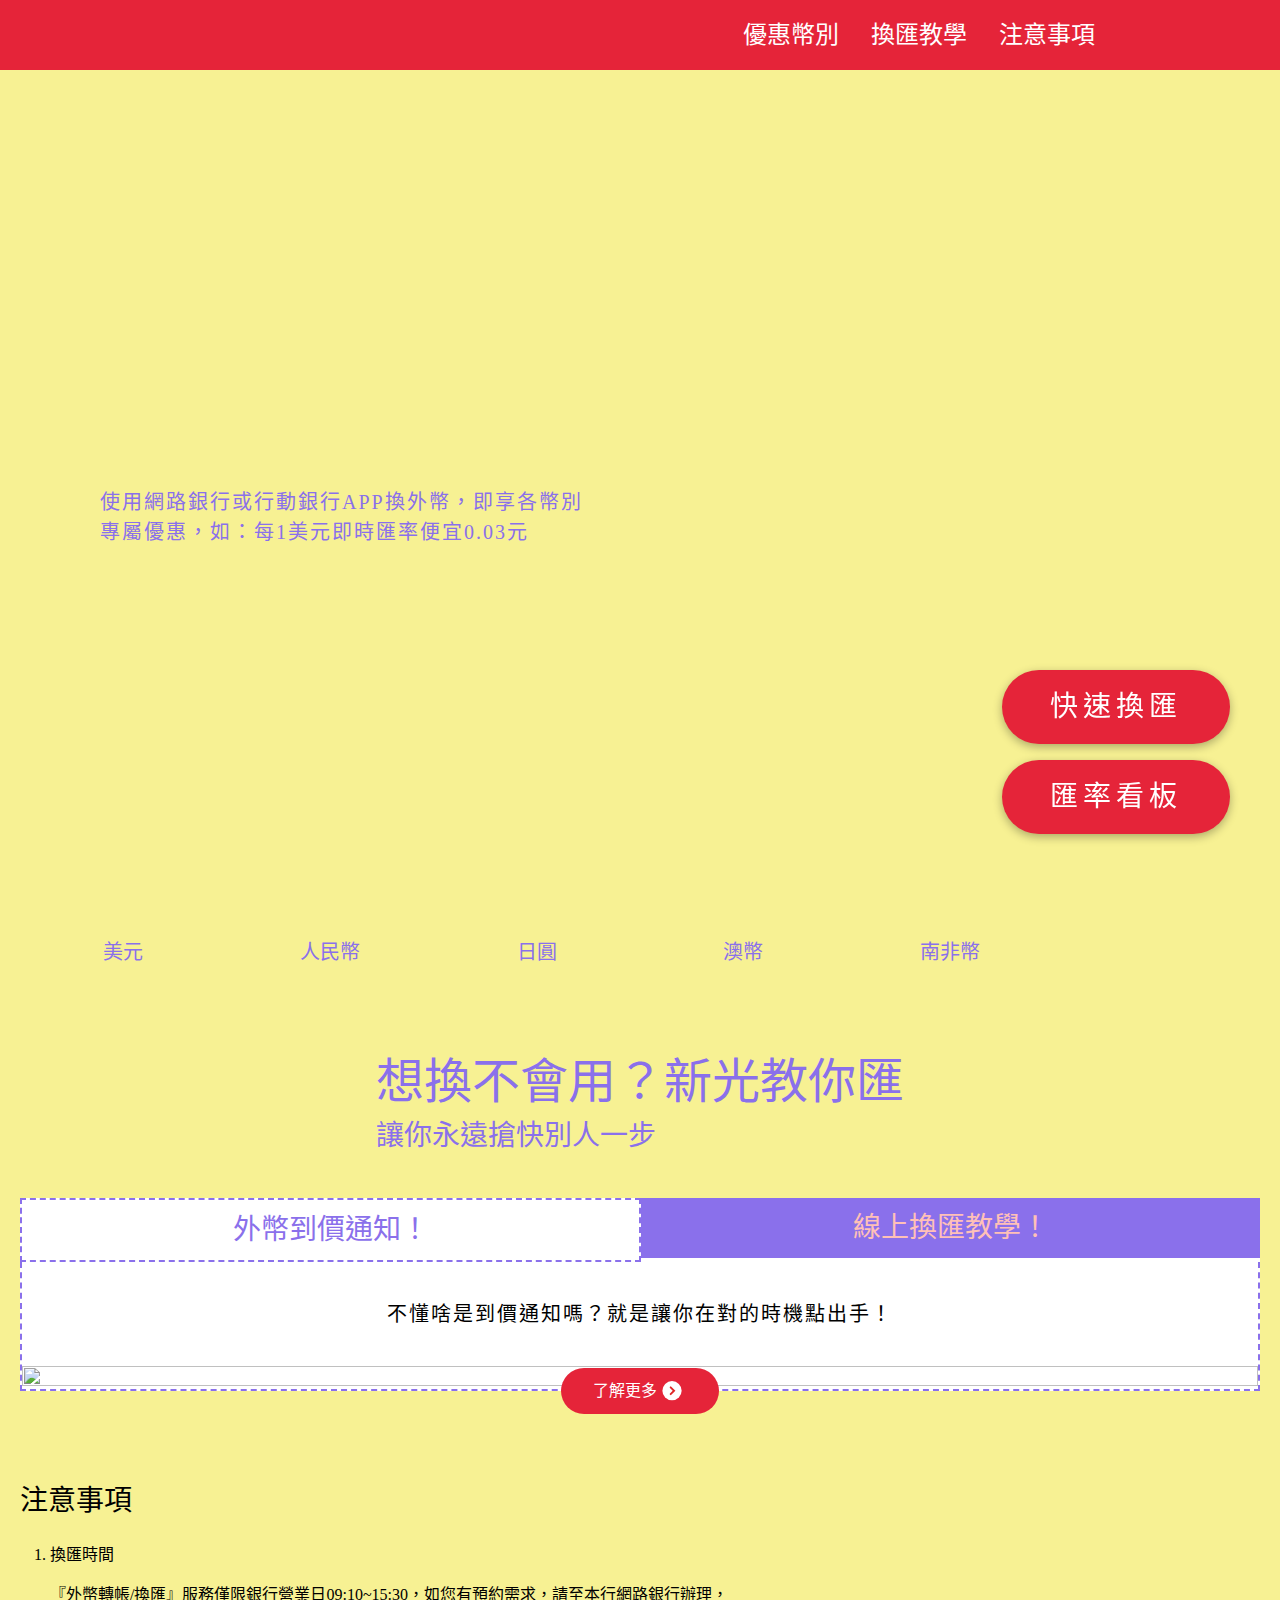
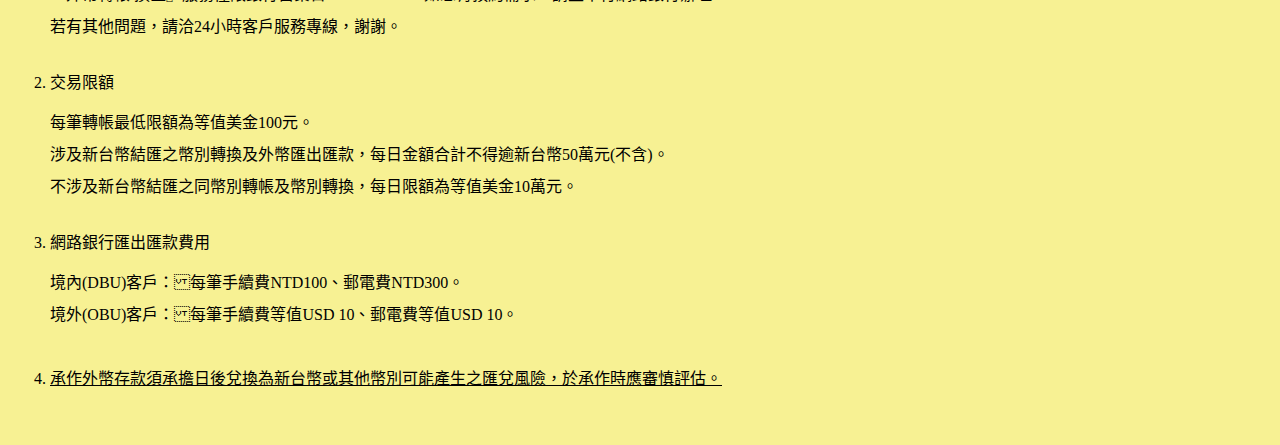
==== page1/index.html @ b68f5ef7 "首頁部署" ====
<!doctype html>
<html data-n-head-ssr lang="zh-TW" data-n-head="%7B%22lang%22:%7B%22ssr%22:%22zh-TW%22%7D%7D">
  <head>
    <title>新光銀行數位換匯教學</title><meta data-n-head="ssr" charset="utf-8"><meta data-n-head="ssr" name="viewport" content="width=device-width,initial-scale=1,maximum-scale=1"><meta data-n-head="ssr" http-equiv="X-UA-Compatible" content="ie=edge"><meta data-n-head="ssr" name="theme-color" content="#ffffff"><meta data-n-head="ssr" data-hid="description" name="description" content="「與其上班耍費，新光帶你搶換匯！」"><meta data-n-head="ssr" data-hid="og:description" property="og:description" content="「與其上班耍費，新光帶你搶換匯！」"><meta data-n-head="ssr" data-hid="og:url" property="og:url" content="SKbank_KV_og.jpg"><meta data-n-head="ssr" data-hid="og:image" property="og:image" content="「與其上班耍費，新光帶你搶換匯！」"><meta data-n-head="ssr" data-hid="og:type" property="og:type" content="website"><meta data-n-head="ssr" property="og:title" content="「與其上班耍費，新光帶你搶換匯！」"><meta data-n-head="ssr" property="og:description" content="「與其上班耍費，新光帶你搶換匯！」"><meta data-n-head="ssr" property="og:site_name" content="「與其上班耍費，新光帶你搶換匯！」"><meta data-n-head="ssr" property="og:locale" content="zh-TW"><meta data-n-head="ssr" property="twitter:card" content=""><meta data-n-head="ssr" property="twitter:site" content=""><meta data-n-head="ssr" property="twitter:site:id" content=""><meta data-n-head="ssr" property="twitter:creator" content=""><meta data-n-head="ssr" property="twitter:creator:id" content=""><meta data-n-head="ssr" property="twitter:description" content="「與其上班耍費，新光帶你搶換匯！」"><meta data-n-head="ssr" property="twitter:title" content="「與其上班耍費，新光帶你搶換匯！」"><meta data-n-head="ssr" property="twitter:image" content="SKbank_KV_og.jpg"><meta data-n-head="ssr" property="twitter:image:alt" content="「與其上班耍費，新光帶你搶換匯！」"><meta data-n-head="ssr" property="twitter:creator:id" content=""><base href="/SKBank/"><script data-n-head="ssr" src="https://code.jquery.com/jquery-3.5.1.min.js"></script><script data-n-head="ssr" src="https://cdnjs.cloudflare.com/ajax/libs/gsap/2.0.2/TweenMax.min.js"></script><script data-n-head="ssr" src="https://cdnjs.cloudflare.com/ajax/libs/gsap/2.0.2/plugins/ScrollToPlugin.min.js"></script><link rel="preload" href="/SKBank/_nuxt/runtime.aaea0b1.js" as="script"><link rel="preload" href="/SKBank/_nuxt/vendors/commons.b1072c4.js" as="script"><link rel="preload" href="/SKBank/_nuxt/app.3421d8c.js" as="script"><link rel="preload" href="/SKBank/_nuxt/pages/page1/index.0c6995a.js" as="script"><link rel="preload" href="/SKBank/_nuxt/commons/2d762d57.20e70ad.js" as="script"><style data-vue-ssr-id="12ba2d00:0 12ba2d00:1 12ba2d00:2 7e56e4e3:0 06555576:0 8f97f946:0 9c149e68:0 f23125f0:0 e01c1cde:0 17c1e826:0 3d3ecbc5:0 e572511e:0">@import url(https://fonts.googleapis.com/css?family=Noto+Sans+TC:400,500&display=fallback);
@import url(https://fonts.googleapis.com/css2?family=Dokdo&display=swap);
@-webkit-keyframes swiper-preloader-spin{to{transform:rotate(1turn)}}@font-face{font-family:"Roboto",sans-serif;font-style:normal;font-weight:900;font-display:fallback;src:url(/SKBank/_nuxt/fonts/Roboto-Regular.11eabca.ttf) format("truetype")}@font-face{font-family:"Dokdo",cursive;font-style:normal;font-weight:400;font-display:fallback;src:url(/SKBank/_nuxt/fonts/Dokdo-Regular.ddc1c41.ttf) format("truetype")}@font-face{font-family:myfont;font-style:normal;font-weight:400;src:url(/SKBank/_nuxt/fonts/GenYoGothicTW-M-01.1fd82c0.ttf) format("truetype")}a,abbr,acronym,address,applet,article,aside,audio,b,big,blockquote,body,canvas,caption,center,cite,code,dd,del,details,dfn,div,dl,dt,em,embed,fieldset,figcaption,figure,footer,form,h1,h2,h3,h4,h5,h6,header,hgroup,html,i,iframe,img,ins,kbd,label,legend,li,mark,menu,nav,object,ol,output,p,pre,q,ruby,s,samp,section,small,span,strike,strong,sub,summary,sup,table,tbody,td,tfoot,th,thead,time,tr,tt,u,ul,var,video{margin:0;padding:0;border:0;font-size:100%;font:inherit;vertical-align:baseline;color:#000}article,aside,details,figcaption,figure,footer,header,hgroup,menu,nav,section{display:block}body{line-height:1}*{outline:none;text-decoration:none;box-sizing:border-box;color:#fff;background:transparent;border:none}*,ol,ul{list-style:none}blockquote,q{quotes:none}blockquote:after,blockquote:before,q:after,q:before{content:"";content:none}table{border-collapse:collapse;border-spacing:0}strong{font-weight:500}button{padding:0;margin:0;line-height:1;border:none;background-color:transparent;font:inherit;cursor:pointer}button,input,select,textarea{font-family:"Noto Sans TC","微軟正黑體","Microsoft JhengHei",sans-serif,Arial}body{background-color:#f7f193;position:relative;overflow-x:hidden}body:after{content:"";width:245px;height:580px;display:block;position:absolute;top:900px;left:-100px;background-image:url(/SKBank/_nuxt/img/SKbank_image-09.e2d9d26.png);background-position:100% 100%;background-size:contain;background-repeat:no-repeat;z-index:0}@media screen and (min-width:1440px){body:after{width:445px;height:1080px;top:800px;left:-200px}}#header{width:100%;position:fixed;left:0;top:0;display:block;z-index:1000;text-align:center;color:#f2f2f2;z-index:9999}#footer{bottom:0}.container{position:relative}.float-block{position:fixed;bottom:85px;right:10px;z-index:500}@media screen and (min-width:481px){.float-block{right:15px}}@media screen and (min-width:960px){.float-block{right:40px}}.float-block__top-btn{width:50px;height:50px;display:block;background-color:#ffc0b7;border-radius:100%;font-family:"Roboto",sans-serif;text-align:center;line-height:50px;opacity:.5;transition:opacity .3s}@media screen and (min-width:960px){.float-block__top-btn{width:60px;height:60px;line-height:60px}}@media screen and (min-width:1025px){.float-block__top-btn:hover{opacity:1}}@font-face{font-family:"swiper-icons";src:url("data:application/font-woff;charset=utf-8;base64, [base64]//wADZ2x5ZgAAAywAAADMAAAD2MHtryVoZWFkAAABbAAAADAAAAA2E2+eoWhoZWEAAAGcAAAAHwAAACQC9gDzaG10eAAAAigAAAAZAAAArgJkABFsb2NhAAAC0AAAAFoAAABaFQAUGG1heHAAAAG8AAAAHwAAACAAcABAbmFtZQAAA/gAAAE5AAACXvFdBwlwb3N0AAAFNAAAAGIAAACE5s74hXjaY2BkYGAAYpf5Hu/j+W2+MnAzMYDAzaX6QjD6/4//Bxj5GA8AuRwMYGkAPywL13jaY2BkYGA88P8Agx4j+/8fQDYfA1AEBWgDAIB2BOoAeNpjYGRgYNBh4GdgYgABEMnIABJzYNADCQAACWgAsQB42mNgYfzCOIGBlYGB0YcxjYGBwR1Kf2WQZGhhYGBiYGVmgAFGBiQQkOaawtDAoMBQxXjg/wEGPcYDDA4wNUA2CCgwsAAAO4EL6gAAeNpj2M0gyAACqxgGNWBkZ2D4/wMA+xkDdgAAAHjaY2BgYGaAYBkGRgYQiAHyGMF8FgYHIM3DwMHABGQrMOgyWDLEM1T9/w8UBfEMgLzE////P/5//f/V/xv+r4eaAAeMbAxwIUYmIMHEgKYAYjUcsDAwsLKxc3BycfPw8jEQA/[base64]/uznmfPFBNODM2K7MTQ45YEAZqGP81AmGGcF3iPqOop0r1SPTaTbVkfUe4HXj97wYE+yNwWYxwWu4v1ugWHgo3S1XdZEVqWM7ET0cfnLGxWfkgR42o2PvWrDMBSFj/IHLaF0zKjRgdiVMwScNRAoWUoH78Y2icB/yIY09An6AH2Bdu/UB+yxopYshQiEvnvu0dURgDt8QeC8PDw7Fpji3fEA4z/PEJ6YOB5hKh4dj3EvXhxPqH/SKUY3rJ7srZ4FZnh1PMAtPhwP6fl2PMJMPDgeQ4rY8YT6Gzao0eAEA409DuggmTnFnOcSCiEiLMgxCiTI6Cq5DZUd3Qmp10vO0LaLTd2cjN4fOumlc7lUYbSQcZFkutRG7g6JKZKy0RmdLY680CDnEJ+UMkpFFe1RN7nxdVpXrC4aTtnaurOnYercZg2YVmLN/d/gczfEimrE/fs/bOuq29Zmn8tloORaXgZgGa78yO9/cnXm2BpaGvq25Dv9S4E9+5SIc9PqupJKhYFSSl47+Qcr1mYNAAAAeNptw0cKwkAAAMDZJA8Q7OUJvkLsPfZ6zFVERPy8qHh2YER+3i/BP83vIBLLySsoKimrqKqpa2hp6+jq6RsYGhmbmJqZSy0sraxtbO3sHRydnEMU4uR6yx7JJXveP7WrDycAAAAAAAH//wACeNpjYGRgYOABYhkgZgJCZgZNBkYGLQZtIJsFLMYAAAw3ALgAeNolizEKgDAQBCchRbC2sFER0YD6qVQiBCv/H9ezGI6Z5XBAw8CBK/m5iQQVauVbXLnOrMZv2oLdKFa8Pjuru2hJzGabmOSLzNMzvutpB3N42mNgZGBg4GKQYzBhYMxJLMlj4GBgAYow/P/PAJJhLM6sSoWKfWCAAwDAjgbRAAB42mNgYGBkAIIbCZo5IPrmUn0hGA0AO8EFTQAA") format("woff");font-weight:400;font-style:normal}:root{--swiper-theme-color:#ec6aa4}.swiper-container{margin-left:auto;margin-right:auto;position:relative;overflow:hidden;list-style:none;padding:0;z-index:1}.swiper-container-vertical>.swiper-wrapper{flex-direction:column}.swiper-wrapper{position:relative;width:100%;height:100%;z-index:1;display:flex;transition-property:transform;box-sizing:content-box}.swiper-container-android .swiper-slide,.swiper-wrapper{transform:translateZ(0)}.swiper-container-multirow>.swiper-wrapper{flex-wrap:wrap}.swiper-container-multirow-column>.swiper-wrapper{flex-wrap:wrap;flex-direction:column}.swiper-container-free-mode>.swiper-wrapper{transition-timing-function:ease-out;margin:0 auto}.swiper-slide{flex-shrink:0;width:100%;height:100%;position:relative;transition-property:transform}.swiper-slide-invisible-blank{visibility:hidden}.swiper-container-autoheight,.swiper-container-autoheight .swiper-slide{height:auto}.swiper-container-autoheight .swiper-wrapper{align-items:flex-start;transition-property:transform,height}.swiper-container-3d{perspective:1200px}.swiper-container-3d .swiper-cube-shadow,.swiper-container-3d .swiper-slide,.swiper-container-3d .swiper-slide-shadow-bottom,.swiper-container-3d .swiper-slide-shadow-left,.swiper-container-3d .swiper-slide-shadow-right,.swiper-container-3d .swiper-slide-shadow-top,.swiper-container-3d .swiper-wrapper{transform-style:preserve-3d}.swiper-container-3d .swiper-slide-shadow-bottom,.swiper-container-3d .swiper-slide-shadow-left,.swiper-container-3d .swiper-slide-shadow-right,.swiper-container-3d .swiper-slide-shadow-top{position:absolute;left:0;top:0;width:100%;height:100%;pointer-events:none;z-index:10}.swiper-container-3d .swiper-slide-shadow-left{background-image:linear-gradient(270deg,rgba(0,0,0,.5),transparent)}.swiper-container-3d .swiper-slide-shadow-right{background-image:linear-gradient(90deg,rgba(0,0,0,.5),transparent)}.swiper-container-3d .swiper-slide-shadow-top{background-image:linear-gradient(0deg,rgba(0,0,0,.5),transparent)}.swiper-container-3d .swiper-slide-shadow-bottom{background-image:linear-gradient(180deg,rgba(0,0,0,.5),transparent)}.swiper-container-css-mode>.swiper-wrapper{overflow:auto;scrollbar-width:none;-ms-overflow-style:none}.swiper-container-css-mode>.swiper-wrapper::-webkit-scrollbar{display:none}.swiper-container-css-mode>.swiper-wrapper>.swiper-slide{scroll-snap-align:start start}.swiper-container-horizontal.swiper-container-css-mode>.swiper-wrapper{-ms-scroll-snap-type:x mandatory;scroll-snap-type:x mandatory}.swiper-container-vertical.swiper-container-css-mode>.swiper-wrapper{-ms-scroll-snap-type:y mandatory;scroll-snap-type:y mandatory}:root{--swiper-navigation-size:44px}.swiper-button-next,.swiper-button-prev{position:absolute;top:50%;width:27px;width:calc(var(--swiper-navigation-size)/44*27);height:44px;height:var(--swiper-navigation-size);margin-top:-22px;margin-top:calc(-1*var(--swiper-navigation-size)/2);z-index:10;cursor:pointer;display:flex;align-items:center;justify-content:center;color:var(--swiper-theme-color);color:var(--swiper-navigation-color,var(--swiper-theme-color))}.swiper-button-next.swiper-button-disabled,.swiper-button-prev.swiper-button-disabled{opacity:.35;cursor:auto;pointer-events:none}.swiper-button-next:after,.swiper-button-prev:after{font-family:swiper-icons;font-size:44px;font-size:var(--swiper-navigation-size);text-transform:none!important;letter-spacing:0;text-transform:none;font-feature-settings:normal,;font-variant:normal;line-height:1}.swiper-button-prev,.swiper-container-rtl .swiper-button-next{left:10px;right:auto}.swiper-button-prev:after,.swiper-container-rtl .swiper-button-next:after{content:"prev"}.swiper-button-next,.swiper-container-rtl .swiper-button-prev{right:10px;left:auto}.swiper-button-next:after,.swiper-container-rtl .swiper-button-prev:after{content:"next"}.swiper-button-next.swiper-button-white,.swiper-button-prev.swiper-button-white{--swiper-navigation-color:#fff}.swiper-button-next.swiper-button-black,.swiper-button-prev.swiper-button-black{--swiper-navigation-color:#000}.swiper-button-lock{display:none}.swiper-pagination{position:absolute;text-align:center;transition:opacity .3s;transform:translateZ(0);z-index:10}.swiper-pagination-f{margin-top:1rem;right:0}.swiper-pagination.swiper-pagination-hidden{opacity:0}.swiper-container-horizontal>.swiper-pagination-bullets,.swiper-pagination-custom,.swiper-pagination-fraction{bottom:50%;right:0;width:100%}.swiper-pagination-bullets-dynamic{overflow:hidden;font-size:0}.swiper-pagination-bullets-dynamic .swiper-pagination-bullet{transform:scale(.33);position:relative}.swiper-pagination-bullets-dynamic .swiper-pagination-bullet-active,.swiper-pagination-bullets-dynamic .swiper-pagination-bullet-active-main{transform:scale(1)}.swiper-pagination-bullets-dynamic .swiper-pagination-bullet-active-prev{transform:scale(.66)}.swiper-pagination-bullets-dynamic .swiper-pagination-bullet-active-prev-prev{transform:scale(.33)}.swiper-pagination-bullets-dynamic .swiper-pagination-bullet-active-next{transform:scale(.66)}.swiper-pagination-bullets-dynamic .swiper-pagination-bullet-active-next-next{transform:scale(.33)}.swiper-pagination-bullet{width:10px;height:10px;display:inline-block;margin:0 .5rem;border-radius:100%;background:#fff;opacity:1}button.swiper-pagination-bullet{border:none;margin:0;padding:0;box-shadow:none;-webkit-appearance:none;-moz-appearance:none;appearance:none}.swiper-pagination-clickable .swiper-pagination-bullet{cursor:pointer}.swiper-pagination-bullet-active{opacity:1;background:var(--swiper-theme-color);background:var(--swiper-pagination-color,var(--swiper-theme-color))}.swiper-container-vertical>.swiper-pagination-bullets{right:10px;top:50%;transform:translate3d(0,-50%,0)}.swiper-container-vertical>.swiper-pagination-bullets .swiper-pagination-bullet{margin:6px 0;display:block}.swiper-container-vertical>.swiper-pagination-bullets.swiper-pagination-bullets-dynamic{top:50%;transform:translateY(-50%);width:8px}.swiper-container-vertical>.swiper-pagination-bullets.swiper-pagination-bullets-dynamic .swiper-pagination-bullet{display:inline-block;transition:transform .2s,top .2s}.swiper-container-horizontal>.swiper-pagination-bullets .swiper-pagination-bullet{margin:0 4px}.swiper-container-horizontal>.swiper-pagination-bullets.swiper-pagination-bullets-dynamic{left:50%;transform:translateX(-50%);white-space:nowrap}.swiper-container-horizontal>.swiper-pagination-bullets.swiper-pagination-bullets-dynamic .swiper-pagination-bullet{transition:transform .2s,left .2s}.swiper-container-horizontal.swiper-container-rtl>.swiper-pagination-bullets-dynamic .swiper-pagination-bullet{transition:transform .2s,right .2s}.swiper-pagination-progressbar{background:rgba(0,0,0,.25);position:absolute}.swiper-pagination-progressbar .swiper-pagination-progressbar-fill{background:var(--swiper-theme-color);background:var(--swiper-pagination-color,var(--swiper-theme-color));position:absolute;left:0;top:0;width:100%;height:100%;transform:scale(0);transform-origin:left top}.swiper-container-rtl .swiper-pagination-progressbar .swiper-pagination-progressbar-fill{transform-origin:right top}.swiper-container-horizontal>.swiper-pagination-progressbar,.swiper-container-vertical>.swiper-pagination-progressbar.swiper-pagination-progressbar-opposite{width:100%;height:4px;left:0;top:0}.swiper-container-horizontal>.swiper-pagination-progressbar.swiper-pagination-progressbar-opposite,.swiper-container-vertical>.swiper-pagination-progressbar{width:4px;height:100%;left:0;top:0}.swiper-pagination-white{--swiper-pagination-color:#fff}.swiper-pagination-black{--swiper-pagination-color:#000}.swiper-pagination-lock{display:none}.swiper-scrollbar{border-radius:10px;position:relative;-ms-touch-action:none;background:rgba(0,0,0,.1)}.swiper-container-horizontal>.swiper-scrollbar{position:absolute;left:1%;bottom:3px;z-index:50;height:5px;width:98%}.swiper-container-vertical>.swiper-scrollbar{position:absolute;right:3px;top:1%;z-index:50;width:5px;height:98%}.swiper-scrollbar-drag{height:100%;width:100%;position:relative;background:rgba(0,0,0,.5);border-radius:10px;left:0;top:0}.swiper-scrollbar-cursor-drag{cursor:move}.swiper-scrollbar-lock{display:none}.swiper-zoom-container{width:100%;height:100%;display:flex;justify-content:center;align-items:center;text-align:center}.swiper-zoom-container>canvas,.swiper-zoom-container>img,.swiper-zoom-container>svg{max-width:100%;max-height:100%;-o-object-fit:contain;object-fit:contain}.swiper-slide-zoomed{cursor:move}.swiper-lazy-preloader{width:42px;height:42px;position:absolute;left:50%;top:50%;margin-left:-21px;margin-top:-21px;z-index:10;transform-origin:50%;-webkit-animation:swiper-preloader-spin 1s linear infinite;animation:swiper-preloader-spin 1s linear infinite;box-sizing:border-box;border-left:4px solid var(--swiper-theme-color);border-bottom:4px solid var(--swiper-theme-color);border-right:4px solid var(--swiper-theme-color);border:4px solid var(--swiper-preloader-color,var(--swiper-theme-color));border-radius:50%;border-top:4px solid transparent}.swiper-lazy-preloader-white{--swiper-preloader-color:#fff}.swiper-lazy-preloader-black{--swiper-preloader-color:#000}@keyframes swiper-preloader-spin{to{transform:rotate(1turn)}}.swiper-container .swiper-notification{position:absolute;left:0;top:0;pointer-events:none;opacity:0;z-index:-1000}.swiper-container-fade.swiper-container-free-mode .swiper-slide{transition-timing-function:ease-out}.swiper-container-fade .swiper-slide{pointer-events:none;transition-property:opacity}.swiper-container-fade .swiper-slide .swiper-slide{pointer-events:none}.swiper-container-fade .swiper-slide-active,.swiper-container-fade .swiper-slide-active .swiper-slide-active{pointer-events:auto}.swiper-container-cube{overflow:visible}.swiper-container-cube .swiper-slide{pointer-events:none;-webkit-backface-visibility:hidden;backface-visibility:hidden;z-index:1;visibility:hidden;transform-origin:0 0;width:100%;height:100%}.swiper-container-cube .swiper-slide .swiper-slide{pointer-events:none}.swiper-container-cube.swiper-container-rtl .swiper-slide{transform-origin:100% 0}.swiper-container-cube .swiper-slide-active,.swiper-container-cube .swiper-slide-active .swiper-slide-active{pointer-events:auto}.swiper-container-cube .swiper-slide-active,.swiper-container-cube .swiper-slide-next,.swiper-container-cube .swiper-slide-next+.swiper-slide,.swiper-container-cube .swiper-slide-prev{pointer-events:auto;visibility:visible}.swiper-container-cube .swiper-slide-shadow-bottom,.swiper-container-cube .swiper-slide-shadow-left,.swiper-container-cube .swiper-slide-shadow-right,.swiper-container-cube .swiper-slide-shadow-top{z-index:0;-webkit-backface-visibility:hidden;backface-visibility:hidden}.swiper-container-cube .swiper-cube-shadow{position:absolute;left:0;bottom:0;width:100%;height:100%;background:#000;opacity:.6;-webkit-filter:blur(50px);filter:blur(50px);z-index:0}.swiper-container-flip{overflow:visible}.swiper-container-flip .swiper-slide{pointer-events:none;-webkit-backface-visibility:hidden;backface-visibility:hidden;z-index:1}.swiper-container-flip .swiper-slide .swiper-slide{pointer-events:none}.swiper-container-flip .swiper-slide-active,.swiper-container-flip .swiper-slide-active .swiper-slide-active{pointer-events:auto}.swiper-container-flip .swiper-slide-shadow-bottom,.swiper-container-flip .swiper-slide-shadow-left,.swiper-container-flip .swiper-slide-shadow-right,.swiper-container-flip .swiper-slide-shadow-top{z-index:0;-webkit-backface-visibility:hidden;backface-visibility:hidden}.mCustomScrollbar{touch-action:pinch-zoom}.mCustomScrollbar.mCS_no_scrollbar,.mCustomScrollbar.mCS_touch_action{touch-action:auto}.mCustomScrollBox{position:relative;overflow:hidden;height:100%;max-width:100%;outline:none;direction:ltr}.mCSB_container{overflow:hidden;width:auto;height:auto}.mCSB_inside>.mCSB_container{margin-right:30px}.mCSB_container.mCS_no_scrollbar_y.mCS_y_hidden{margin-right:0}.mCS-dir-rtl>.mCSB_inside>.mCSB_container{margin-right:0;margin-left:30px}.mCS-dir-rtl>.mCSB_inside>.mCSB_container.mCS_no_scrollbar_y.mCS_y_hidden{margin-left:0}.mCSB_scrollTools{position:absolute;width:16px;height:auto;left:auto;top:0;right:0;bottom:0}.mCSB_outside+.mCSB_scrollTools{right:-26px}.mCS-dir-rtl>.mCSB_inside>.mCSB_scrollTools,.mCS-dir-rtl>.mCSB_outside+.mCSB_scrollTools{right:auto;left:0}.mCS-dir-rtl>.mCSB_outside+.mCSB_scrollTools{left:-26px}.mCSB_scrollTools .mCSB_draggerContainer{position:absolute;top:0;left:0;bottom:0;right:0;height:auto}.mCSB_scrollTools a+.mCSB_draggerContainer{margin:20px 0}.mCSB_scrollTools .mCSB_draggerRail{width:2px;height:100%;margin:0 auto;border-radius:16px}.mCSB_scrollTools .mCSB_dragger{cursor:pointer;width:100%;height:30px;z-index:1}.mCSB_scrollTools .mCSB_dragger .mCSB_dragger_bar{position:relative;width:4px;height:100%;margin:0 auto;border-radius:16px;text-align:center}.mCSB_scrollTools_vertical.mCSB_scrollTools_onDrag_expand .mCSB_dragger.mCSB_dragger_onDrag_expanded .mCSB_dragger_bar,.mCSB_scrollTools_vertical.mCSB_scrollTools_onDrag_expand .mCSB_draggerContainer:hover .mCSB_dragger .mCSB_dragger_bar{width:12px}.mCSB_scrollTools_vertical.mCSB_scrollTools_onDrag_expand .mCSB_dragger.mCSB_dragger_onDrag_expanded+.mCSB_draggerRail,.mCSB_scrollTools_vertical.mCSB_scrollTools_onDrag_expand .mCSB_draggerContainer:hover .mCSB_draggerRail{width:8px}.mCSB_scrollTools .mCSB_buttonDown,.mCSB_scrollTools .mCSB_buttonUp{display:block;position:absolute;height:20px;width:100%;overflow:hidden;margin:0 auto;cursor:pointer}.mCSB_scrollTools .mCSB_buttonDown{bottom:0}.mCSB_horizontal.mCSB_inside>.mCSB_container{margin-right:0;margin-bottom:30px}.mCSB_horizontal.mCSB_outside>.mCSB_container{min-height:100%}.mCSB_horizontal>.mCSB_container.mCS_no_scrollbar_x.mCS_x_hidden{margin-bottom:0}.mCSB_scrollTools.mCSB_scrollTools_horizontal{width:auto;height:16px;top:auto;right:0;bottom:0;left:0}.mCustomScrollBox+.mCSB_scrollTools+.mCSB_scrollTools.mCSB_scrollTools_horizontal,.mCustomScrollBox+.mCSB_scrollTools.mCSB_scrollTools_horizontal{bottom:-26px}.mCSB_scrollTools.mCSB_scrollTools_horizontal a+.mCSB_draggerContainer{margin:0 20px}.mCSB_scrollTools.mCSB_scrollTools_horizontal .mCSB_draggerRail{width:100%;height:2px;margin:7px 0}.mCSB_scrollTools.mCSB_scrollTools_horizontal .mCSB_dragger{width:30px;height:100%;left:0}.mCSB_scrollTools.mCSB_scrollTools_horizontal .mCSB_dragger .mCSB_dragger_bar{width:100%;height:4px;margin:6px auto}.mCSB_scrollTools_horizontal.mCSB_scrollTools_onDrag_expand .mCSB_dragger.mCSB_dragger_onDrag_expanded .mCSB_dragger_bar,.mCSB_scrollTools_horizontal.mCSB_scrollTools_onDrag_expand .mCSB_draggerContainer:hover .mCSB_dragger .mCSB_dragger_bar{height:12px;margin:2px auto}.mCSB_scrollTools_horizontal.mCSB_scrollTools_onDrag_expand .mCSB_dragger.mCSB_dragger_onDrag_expanded+.mCSB_draggerRail,.mCSB_scrollTools_horizontal.mCSB_scrollTools_onDrag_expand .mCSB_draggerContainer:hover .mCSB_draggerRail{height:8px;margin:4px 0}.mCSB_scrollTools.mCSB_scrollTools_horizontal .mCSB_buttonLeft,.mCSB_scrollTools.mCSB_scrollTools_horizontal .mCSB_buttonRight{display:block;position:absolute;width:20px;height:100%;overflow:hidden;margin:0 auto;cursor:pointer}.mCSB_scrollTools.mCSB_scrollTools_horizontal .mCSB_buttonLeft{left:0}.mCSB_scrollTools.mCSB_scrollTools_horizontal .mCSB_buttonRight{right:0}.mCSB_container_wrapper{position:absolute;height:auto;width:auto;overflow:hidden;top:0;left:0;right:0;bottom:0;margin-right:30px;margin-bottom:30px}.mCSB_container_wrapper>.mCSB_container{padding-right:30px;padding-bottom:30px;box-sizing:border-box}.mCSB_vertical_horizontal>.mCSB_scrollTools.mCSB_scrollTools_vertical{bottom:20px}.mCSB_vertical_horizontal>.mCSB_scrollTools.mCSB_scrollTools_horizontal{right:20px}.mCSB_container_wrapper.mCS_no_scrollbar_x.mCS_x_hidden+.mCSB_scrollTools.mCSB_scrollTools_vertical{bottom:0}.mCS-dir-rtl>.mCustomScrollBox.mCSB_vertical_horizontal.mCSB_inside>.mCSB_scrollTools.mCSB_scrollTools_horizontal,.mCSB_container_wrapper.mCS_no_scrollbar_y.mCS_y_hidden+.mCSB_scrollTools~.mCSB_scrollTools.mCSB_scrollTools_horizontal{right:0}.mCS-dir-rtl>.mCustomScrollBox.mCSB_vertical_horizontal.mCSB_inside>.mCSB_scrollTools.mCSB_scrollTools_horizontal{left:20px}.mCS-dir-rtl>.mCustomScrollBox.mCSB_vertical_horizontal.mCSB_inside>.mCSB_container_wrapper.mCS_no_scrollbar_y.mCS_y_hidden+.mCSB_scrollTools~.mCSB_scrollTools.mCSB_scrollTools_horizontal{left:0}.mCS-dir-rtl>.mCSB_inside>.mCSB_container_wrapper{margin-right:0;margin-left:30px}.mCSB_container_wrapper.mCS_no_scrollbar_y.mCS_y_hidden>.mCSB_container{padding-right:0}.mCSB_container_wrapper.mCS_no_scrollbar_x.mCS_x_hidden>.mCSB_container{padding-bottom:0}.mCustomScrollBox.mCSB_vertical_horizontal.mCSB_inside>.mCSB_container_wrapper.mCS_no_scrollbar_y.mCS_y_hidden{margin-right:0;margin-left:0}.mCustomScrollBox.mCSB_vertical_horizontal.mCSB_inside>.mCSB_container_wrapper.mCS_no_scrollbar_x.mCS_x_hidden{margin-bottom:0}.mCSB_scrollTools,.mCSB_scrollTools .mCSB_buttonDown,.mCSB_scrollTools .mCSB_buttonLeft,.mCSB_scrollTools .mCSB_buttonRight,.mCSB_scrollTools .mCSB_buttonUp,.mCSB_scrollTools .mCSB_dragger .mCSB_dragger_bar{transition:opacity .2s ease-in-out,background-color .2s ease-in-out}.mCSB_scrollTools_horizontal.mCSB_scrollTools_onDrag_expand .mCSB_dragger_bar,.mCSB_scrollTools_horizontal.mCSB_scrollTools_onDrag_expand .mCSB_draggerRail,.mCSB_scrollTools_vertical.mCSB_scrollTools_onDrag_expand .mCSB_dragger_bar,.mCSB_scrollTools_vertical.mCSB_scrollTools_onDrag_expand .mCSB_draggerRail{transition:width .2s ease-out .2s,height .2s ease-out .2s,margin-left .2s ease-out .2s,margin-right .2s ease-out .2s,margin-top .2s ease-out .2s,margin-bottom .2s ease-out .2s,opacity .2s ease-in-out,background-color .2s ease-in-out}.mCSB_scrollTools{opacity:.75;filter:"alpha(opacity=75)";-ms-filter:"alpha(opacity=75)"}.mCS-autoHide>.mCustomScrollBox>.mCSB_scrollTools,.mCS-autoHide>.mCustomScrollBox~.mCSB_scrollTools{opacity:0;filter:"alpha(opacity=0)";-ms-filter:"alpha(opacity=0)"}.mCS-autoHide:hover>.mCustomScrollBox>.mCSB_scrollTools,.mCS-autoHide:hover>.mCustomScrollBox~.mCSB_scrollTools,.mCustomScrollbar>.mCustomScrollBox>.mCSB_scrollTools.mCSB_scrollTools_onDrag,.mCustomScrollbar>.mCustomScrollBox~.mCSB_scrollTools.mCSB_scrollTools_onDrag,.mCustomScrollBox:hover>.mCSB_scrollTools,.mCustomScrollBox:hover~.mCSB_scrollTools{opacity:1;filter:"alpha(opacity=100)";-ms-filter:"alpha(opacity=100)"}.mCSB_scrollTools .mCSB_draggerRail{background-color:#000;background-color:rgba(0,0,0,.4);filter:"alpha(opacity=40)";-ms-filter:"alpha(opacity=40)"}.mCSB_scrollTools .mCSB_dragger .mCSB_dragger_bar{background-color:#fff;background-color:hsla(0,0%,100%,.75);filter:"alpha(opacity=75)";-ms-filter:"alpha(opacity=75)"}.mCSB_scrollTools .mCSB_dragger:hover .mCSB_dragger_bar{background-color:#fff;background-color:hsla(0,0%,100%,.85);filter:"alpha(opacity=85)";-ms-filter:"alpha(opacity=85)"}.mCSB_scrollTools .mCSB_dragger.mCSB_dragger_onDrag .mCSB_dragger_bar,.mCSB_scrollTools .mCSB_dragger:active .mCSB_dragger_bar{background-color:#fff;background-color:hsla(0,0%,100%,.9);filter:"alpha(opacity=90)";-ms-filter:"alpha(opacity=90)"}.mCSB_scrollTools .mCSB_buttonDown,.mCSB_scrollTools .mCSB_buttonLeft,.mCSB_scrollTools .mCSB_buttonRight,.mCSB_scrollTools .mCSB_buttonUp{background-repeat:no-repeat;opacity:.4;filter:"alpha(opacity=40)";-ms-filter:"alpha(opacity=40)"}.mCSB_scrollTools .mCSB_buttonUp{background-position:0 0}.mCSB_scrollTools .mCSB_buttonDown{background-position:0 -20px}.mCSB_scrollTools .mCSB_buttonLeft{background-position:0 -40px}.mCSB_scrollTools .mCSB_buttonRight{background-position:0 -56px}.mCSB_scrollTools .mCSB_buttonDown:hover,.mCSB_scrollTools .mCSB_buttonLeft:hover,.mCSB_scrollTools .mCSB_buttonRight:hover,.mCSB_scrollTools .mCSB_buttonUp:hover{opacity:.75;filter:"alpha(opacity=75)";-ms-filter:"alpha(opacity=75)"}.mCSB_scrollTools .mCSB_buttonDown:active,.mCSB_scrollTools .mCSB_buttonLeft:active,.mCSB_scrollTools .mCSB_buttonRight:active,.mCSB_scrollTools .mCSB_buttonUp:active{opacity:.9;filter:"alpha(opacity=90)";-ms-filter:"alpha(opacity=90)"}.mCS-dark.mCSB_scrollTools .mCSB_draggerRail{background-color:#000;background-color:rgba(0,0,0,.15)}.mCS-dark.mCSB_scrollTools .mCSB_dragger .mCSB_dragger_bar{background-color:#000;background-color:rgba(0,0,0,.75)}.mCS-dark.mCSB_scrollTools .mCSB_dragger:hover .mCSB_dragger_bar{background-color:rgba(0,0,0,.85)}.mCS-dark.mCSB_scrollTools .mCSB_dragger.mCSB_dragger_onDrag .mCSB_dragger_bar,.mCS-dark.mCSB_scrollTools .mCSB_dragger:active .mCSB_dragger_bar{background-color:rgba(0,0,0,.9)}.mCS-dark.mCSB_scrollTools .mCSB_buttonUp{background-position:-80px 0}.mCS-dark.mCSB_scrollTools .mCSB_buttonDown{background-position:-80px -20px}.mCS-dark.mCSB_scrollTools .mCSB_buttonLeft{background-position:-80px -40px}.mCS-dark.mCSB_scrollTools .mCSB_buttonRight{background-position:-80px -56px}.mCS-dark-2.mCSB_scrollTools .mCSB_draggerRail,.mCS-light-2.mCSB_scrollTools .mCSB_draggerRail{width:4px;background-color:#fff;background-color:hsla(0,0%,100%,.1);border-radius:1px}.mCS-dark-2.mCSB_scrollTools .mCSB_dragger .mCSB_dragger_bar,.mCS-light-2.mCSB_scrollTools .mCSB_dragger .mCSB_dragger_bar{width:4px;background-color:#fff;background-color:hsla(0,0%,100%,.75);border-radius:1px}.mCS-dark-2.mCSB_scrollTools_horizontal .mCSB_dragger .mCSB_dragger_bar,.mCS-dark-2.mCSB_scrollTools_horizontal .mCSB_draggerRail,.mCS-light-2.mCSB_scrollTools_horizontal .mCSB_dragger .mCSB_dragger_bar,.mCS-light-2.mCSB_scrollTools_horizontal .mCSB_draggerRail{width:100%;height:4px;margin:6px auto}.mCS-light-2.mCSB_scrollTools .mCSB_dragger:hover .mCSB_dragger_bar{background-color:#fff;background-color:hsla(0,0%,100%,.85)}.mCS-light-2.mCSB_scrollTools .mCSB_dragger.mCSB_dragger_onDrag .mCSB_dragger_bar,.mCS-light-2.mCSB_scrollTools .mCSB_dragger:active .mCSB_dragger_bar{background-color:#fff;background-color:hsla(0,0%,100%,.9)}.mCS-light-2.mCSB_scrollTools .mCSB_buttonUp{background-position:-32px 0}.mCS-light-2.mCSB_scrollTools .mCSB_buttonDown{background-position:-32px -20px}.mCS-light-2.mCSB_scrollTools .mCSB_buttonLeft{background-position:-40px -40px}.mCS-light-2.mCSB_scrollTools .mCSB_buttonRight{background-position:-40px -56px}.mCS-dark-2.mCSB_scrollTools .mCSB_draggerRail{background-color:#000;background-color:rgba(0,0,0,.1);border-radius:1px}.mCS-dark-2.mCSB_scrollTools .mCSB_dragger .mCSB_dragger_bar{background-color:#000;background-color:rgba(0,0,0,.75);border-radius:1px}.mCS-dark-2.mCSB_scrollTools .mCSB_dragger:hover .mCSB_dragger_bar{background-color:#000;background-color:rgba(0,0,0,.85)}.mCS-dark-2.mCSB_scrollTools .mCSB_dragger.mCSB_dragger_onDrag .mCSB_dragger_bar,.mCS-dark-2.mCSB_scrollTools .mCSB_dragger:active .mCSB_dragger_bar{background-color:#000;background-color:rgba(0,0,0,.9)}.mCS-dark-2.mCSB_scrollTools .mCSB_buttonUp{background-position:-112px 0}.mCS-dark-2.mCSB_scrollTools .mCSB_buttonDown{background-position:-112px -20px}.mCS-dark-2.mCSB_scrollTools .mCSB_buttonLeft{background-position:-120px -40px}.mCS-dark-2.mCSB_scrollTools .mCSB_buttonRight{background-position:-120px -56px}.mCS-dark-thick.mCSB_scrollTools .mCSB_draggerRail,.mCS-light-thick.mCSB_scrollTools .mCSB_draggerRail{width:4px;background-color:#fff;background-color:hsla(0,0%,100%,.1);border-radius:2px}.mCS-dark-thick.mCSB_scrollTools .mCSB_dragger .mCSB_dragger_bar,.mCS-light-thick.mCSB_scrollTools .mCSB_dragger .mCSB_dragger_bar{width:6px;background-color:#fff;background-color:hsla(0,0%,100%,.75);border-radius:2px}.mCS-dark-thick.mCSB_scrollTools_horizontal .mCSB_draggerRail,.mCS-light-thick.mCSB_scrollTools_horizontal .mCSB_draggerRail{width:100%;height:4px;margin:6px 0}.mCS-dark-thick.mCSB_scrollTools_horizontal .mCSB_dragger .mCSB_dragger_bar,.mCS-light-thick.mCSB_scrollTools_horizontal .mCSB_dragger .mCSB_dragger_bar{width:100%;height:6px;margin:5px auto}.mCS-light-thick.mCSB_scrollTools .mCSB_dragger:hover .mCSB_dragger_bar{background-color:#fff;background-color:hsla(0,0%,100%,.85)}.mCS-light-thick.mCSB_scrollTools .mCSB_dragger.mCSB_dragger_onDrag .mCSB_dragger_bar,.mCS-light-thick.mCSB_scrollTools .mCSB_dragger:active .mCSB_dragger_bar{background-color:#fff;background-color:hsla(0,0%,100%,.9)}.mCS-light-thick.mCSB_scrollTools .mCSB_buttonUp{background-position:-16px 0}.mCS-light-thick.mCSB_scrollTools .mCSB_buttonDown{background-position:-16px -20px}.mCS-light-thick.mCSB_scrollTools .mCSB_buttonLeft{background-position:-20px -40px}.mCS-light-thick.mCSB_scrollTools .mCSB_buttonRight{background-position:-20px -56px}.mCS-dark-thick.mCSB_scrollTools .mCSB_draggerRail{background-color:#000;background-color:rgba(0,0,0,.1);border-radius:2px}.mCS-dark-thick.mCSB_scrollTools .mCSB_dragger .mCSB_dragger_bar{background-color:#000;background-color:rgba(0,0,0,.75);border-radius:2px}.mCS-dark-thick.mCSB_scrollTools .mCSB_dragger:hover .mCSB_dragger_bar{background-color:#000;background-color:rgba(0,0,0,.85)}.mCS-dark-thick.mCSB_scrollTools .mCSB_dragger.mCSB_dragger_onDrag .mCSB_dragger_bar,.mCS-dark-thick.mCSB_scrollTools .mCSB_dragger:active .mCSB_dragger_bar{background-color:#000;background-color:rgba(0,0,0,.9)}.mCS-dark-thick.mCSB_scrollTools .mCSB_buttonUp{background-position:-96px 0}.mCS-dark-thick.mCSB_scrollTools .mCSB_buttonDown{background-position:-96px -20px}.mCS-dark-thick.mCSB_scrollTools .mCSB_buttonLeft{background-position:-100px -40px}.mCS-dark-thick.mCSB_scrollTools .mCSB_buttonRight{background-position:-100px -56px}.mCS-light-thin.mCSB_scrollTools .mCSB_draggerRail{background-color:#fff;background-color:hsla(0,0%,100%,.1)}.mCS-dark-thin.mCSB_scrollTools .mCSB_dragger .mCSB_dragger_bar,.mCS-light-thin.mCSB_scrollTools .mCSB_dragger .mCSB_dragger_bar{width:2px}.mCS-dark-thin.mCSB_scrollTools_horizontal .mCSB_draggerRail,.mCS-light-thin.mCSB_scrollTools_horizontal .mCSB_draggerRail{width:100%}.mCS-dark-thin.mCSB_scrollTools_horizontal .mCSB_dragger .mCSB_dragger_bar,.mCS-light-thin.mCSB_scrollTools_horizontal .mCSB_dragger .mCSB_dragger_bar{width:100%;height:2px;margin:7px auto}.mCS-dark-thin.mCSB_scrollTools .mCSB_draggerRail{background-color:#6285ef;background-color:rgba(0,0,0,.15)}.mCS-dark-thin.mCSB_scrollTools .mCSB_dragger .mCSB_dragger_bar{background-color:#6285ef}.mCS-dark-thin.mCSB_scrollTools .mCSB_dragger.mCSB_dragger_onDrag .mCSB_dragger_bar,.mCS-dark-thin.mCSB_scrollTools .mCSB_dragger:active .mCSB_dragger_bar,.mCS-dark-thin.mCSB_scrollTools .mCSB_dragger:hover .mCSB_dragger_bar{background-color:#6285ef;background-color:#4c9dea}.mCS-dark-thin.mCSB_scrollTools .mCSB_buttonUp{background-position:-80px 0}.mCS-dark-thin.mCSB_scrollTools .mCSB_buttonDown{background-position:-80px -20px}.mCS-dark-thin.mCSB_scrollTools .mCSB_buttonLeft{background-position:-80px -40px}.mCS-dark-thin.mCSB_scrollTools .mCSB_buttonRight{background-position:-80px -56px}.mCS-rounded.mCSB_scrollTools .mCSB_draggerRail{background-color:#fff;background-color:hsla(0,0%,100%,.15)}.mCS-rounded-dark.mCSB_scrollTools .mCSB_dragger,.mCS-rounded-dots-dark.mCSB_scrollTools .mCSB_dragger,.mCS-rounded-dots.mCSB_scrollTools .mCSB_dragger,.mCS-rounded.mCSB_scrollTools .mCSB_dragger{height:14px}.mCS-rounded-dark.mCSB_scrollTools .mCSB_dragger .mCSB_dragger_bar,.mCS-rounded-dots-dark.mCSB_scrollTools .mCSB_dragger .mCSB_dragger_bar,.mCS-rounded-dots.mCSB_scrollTools .mCSB_dragger .mCSB_dragger_bar,.mCS-rounded.mCSB_scrollTools .mCSB_dragger .mCSB_dragger_bar{width:14px;margin:0 1px}.mCS-rounded-dark.mCSB_scrollTools_horizontal .mCSB_dragger,.mCS-rounded-dots-dark.mCSB_scrollTools_horizontal .mCSB_dragger,.mCS-rounded-dots.mCSB_scrollTools_horizontal .mCSB_dragger,.mCS-rounded.mCSB_scrollTools_horizontal .mCSB_dragger{width:14px}.mCS-rounded-dark.mCSB_scrollTools_horizontal .mCSB_dragger .mCSB_dragger_bar,.mCS-rounded-dots-dark.mCSB_scrollTools_horizontal .mCSB_dragger .mCSB_dragger_bar,.mCS-rounded-dots.mCSB_scrollTools_horizontal .mCSB_dragger .mCSB_dragger_bar,.mCS-rounded.mCSB_scrollTools_horizontal .mCSB_dragger .mCSB_dragger_bar{height:14px;margin:1px 0}.mCS-rounded-dark.mCSB_scrollTools_vertical.mCSB_scrollTools_onDrag_expand .mCSB_dragger.mCSB_dragger_onDrag_expanded .mCSB_dragger_bar,.mCS-rounded-dark.mCSB_scrollTools_vertical.mCSB_scrollTools_onDrag_expand .mCSB_draggerContainer:hover .mCSB_dragger .mCSB_dragger_bar,.mCS-rounded.mCSB_scrollTools_vertical.mCSB_scrollTools_onDrag_expand .mCSB_dragger.mCSB_dragger_onDrag_expanded .mCSB_dragger_bar,.mCS-rounded.mCSB_scrollTools_vertical.mCSB_scrollTools_onDrag_expand .mCSB_draggerContainer:hover .mCSB_dragger .mCSB_dragger_bar{width:16px;height:16px;margin:-1px 0}.mCS-rounded-dark.mCSB_scrollTools_vertical.mCSB_scrollTools_onDrag_expand .mCSB_dragger.mCSB_dragger_onDrag_expanded+.mCSB_draggerRail,.mCS-rounded-dark.mCSB_scrollTools_vertical.mCSB_scrollTools_onDrag_expand .mCSB_draggerContainer:hover .mCSB_draggerRail,.mCS-rounded.mCSB_scrollTools_vertical.mCSB_scrollTools_onDrag_expand .mCSB_dragger.mCSB_dragger_onDrag_expanded+.mCSB_draggerRail,.mCS-rounded.mCSB_scrollTools_vertical.mCSB_scrollTools_onDrag_expand .mCSB_draggerContainer:hover .mCSB_draggerRail{width:4px}.mCS-rounded-dark.mCSB_scrollTools_horizontal.mCSB_scrollTools_onDrag_expand .mCSB_dragger.mCSB_dragger_onDrag_expanded .mCSB_dragger_bar,.mCS-rounded-dark.mCSB_scrollTools_horizontal.mCSB_scrollTools_onDrag_expand .mCSB_draggerContainer:hover .mCSB_dragger .mCSB_dragger_bar,.mCS-rounded.mCSB_scrollTools_horizontal.mCSB_scrollTools_onDrag_expand .mCSB_dragger.mCSB_dragger_onDrag_expanded .mCSB_dragger_bar,.mCS-rounded.mCSB_scrollTools_horizontal.mCSB_scrollTools_onDrag_expand .mCSB_draggerContainer:hover .mCSB_dragger .mCSB_dragger_bar{height:16px;width:16px;margin:0 -1px}.mCS-rounded-dark.mCSB_scrollTools_horizontal.mCSB_scrollTools_onDrag_expand .mCSB_dragger.mCSB_dragger_onDrag_expanded+.mCSB_draggerRail,.mCS-rounded-dark.mCSB_scrollTools_horizontal.mCSB_scrollTools_onDrag_expand .mCSB_draggerContainer:hover .mCSB_draggerRail,.mCS-rounded.mCSB_scrollTools_horizontal.mCSB_scrollTools_onDrag_expand .mCSB_dragger.mCSB_dragger_onDrag_expanded+.mCSB_draggerRail,.mCS-rounded.mCSB_scrollTools_horizontal.mCSB_scrollTools_onDrag_expand .mCSB_draggerContainer:hover .mCSB_draggerRail{height:4px;margin:6px 0}.mCS-rounded.mCSB_scrollTools .mCSB_buttonUp{background-position:0 -72px}.mCS-rounded.mCSB_scrollTools .mCSB_buttonDown{background-position:0 -92px}.mCS-rounded.mCSB_scrollTools .mCSB_buttonLeft{background-position:0 -112px}.mCS-rounded.mCSB_scrollTools .mCSB_buttonRight{background-position:0 -128px}.mCS-rounded-dark.mCSB_scrollTools .mCSB_dragger .mCSB_dragger_bar,.mCS-rounded-dots-dark.mCSB_scrollTools .mCSB_dragger .mCSB_dragger_bar{background-color:#000;background-color:rgba(0,0,0,.75)}.mCS-rounded-dark.mCSB_scrollTools .mCSB_draggerRail{background-color:#000;background-color:rgba(0,0,0,.15)}.mCS-rounded-dark.mCSB_scrollTools .mCSB_dragger:hover .mCSB_dragger_bar,.mCS-rounded-dots-dark.mCSB_scrollTools .mCSB_dragger:hover .mCSB_dragger_bar{background-color:#000;background-color:rgba(0,0,0,.85)}.mCS-rounded-dark.mCSB_scrollTools .mCSB_dragger.mCSB_dragger_onDrag .mCSB_dragger_bar,.mCS-rounded-dark.mCSB_scrollTools .mCSB_dragger:active .mCSB_dragger_bar,.mCS-rounded-dots-dark.mCSB_scrollTools .mCSB_dragger.mCSB_dragger_onDrag .mCSB_dragger_bar,.mCS-rounded-dots-dark.mCSB_scrollTools .mCSB_dragger:active .mCSB_dragger_bar{background-color:#000;background-color:rgba(0,0,0,.9)}.mCS-rounded-dark.mCSB_scrollTools .mCSB_buttonUp{background-position:-80px -72px}.mCS-rounded-dark.mCSB_scrollTools .mCSB_buttonDown{background-position:-80px -92px}.mCS-rounded-dark.mCSB_scrollTools .mCSB_buttonLeft{background-position:-80px -112px}.mCS-rounded-dark.mCSB_scrollTools .mCSB_buttonRight{background-position:-80px -128px}.mCS-rounded-dots-dark.mCSB_scrollTools_vertical .mCSB_draggerRail,.mCS-rounded-dots.mCSB_scrollTools_vertical .mCSB_draggerRail{width:4px}.mCS-rounded-dots-dark.mCSB_scrollTools .mCSB_draggerRail,.mCS-rounded-dots-dark.mCSB_scrollTools_horizontal .mCSB_draggerRail,.mCS-rounded-dots.mCSB_scrollTools .mCSB_draggerRail,.mCS-rounded-dots.mCSB_scrollTools_horizontal .mCSB_draggerRail{background-color:transparent;background-position:50%}.mCS-rounded-dots-dark.mCSB_scrollTools .mCSB_draggerRail,.mCS-rounded-dots.mCSB_scrollTools .mCSB_draggerRail{background-image:url("[data-uri]");background-repeat:repeat-y;opacity:.3;filter:"alpha(opacity=30)";-ms-filter:"alpha(opacity=30)"}.mCS-rounded-dots-dark.mCSB_scrollTools_horizontal .mCSB_draggerRail,.mCS-rounded-dots.mCSB_scrollTools_horizontal .mCSB_draggerRail{height:4px;margin:6px 0;background-repeat:repeat-x}.mCS-rounded-dots.mCSB_scrollTools .mCSB_buttonUp{background-position:-16px -72px}.mCS-rounded-dots.mCSB_scrollTools .mCSB_buttonDown{background-position:-16px -92px}.mCS-rounded-dots.mCSB_scrollTools .mCSB_buttonLeft{background-position:-20px -112px}.mCS-rounded-dots.mCSB_scrollTools .mCSB_buttonRight{background-position:-20px -128px}.mCS-rounded-dots-dark.mCSB_scrollTools .mCSB_draggerRail{background-image:url("[data-uri]")}.mCS-rounded-dots-dark.mCSB_scrollTools .mCSB_buttonUp{background-position:-96px -72px}.mCS-rounded-dots-dark.mCSB_scrollTools .mCSB_buttonDown{background-position:-96px -92px}.mCS-rounded-dots-dark.mCSB_scrollTools .mCSB_buttonLeft{background-position:-100px -112px}.mCS-rounded-dots-dark.mCSB_scrollTools .mCSB_buttonRight{background-position:-100px -128px}.mCS-3d-dark.mCSB_scrollTools .mCSB_dragger .mCSB_dragger_bar,.mCS-3d-thick-dark.mCSB_scrollTools .mCSB_dragger .mCSB_dragger_bar,.mCS-3d-thick.mCSB_scrollTools .mCSB_dragger .mCSB_dragger_bar,.mCS-3d.mCSB_scrollTools .mCSB_dragger .mCSB_dragger_bar{background-repeat:repeat-y;background-image:linear-gradient(90deg,hsla(0,0%,100%,.5) 0,hsla(0,0%,100%,0))}.mCS-3d-dark.mCSB_scrollTools_horizontal .mCSB_dragger .mCSB_dragger_bar,.mCS-3d-thick-dark.mCSB_scrollTools_horizontal .mCSB_dragger .mCSB_dragger_bar,.mCS-3d-thick.mCSB_scrollTools_horizontal .mCSB_dragger .mCSB_dragger_bar,.mCS-3d.mCSB_scrollTools_horizontal .mCSB_dragger .mCSB_dragger_bar{background-repeat:repeat-x;background-image:linear-gradient(180deg,hsla(0,0%,100%,.5) 0,hsla(0,0%,100%,0))}.mCS-3d-dark.mCSB_scrollTools_vertical .mCSB_dragger,.mCS-3d.mCSB_scrollTools_vertical .mCSB_dragger{height:70px}.mCS-3d-dark.mCSB_scrollTools_horizontal .mCSB_dragger,.mCS-3d.mCSB_scrollTools_horizontal .mCSB_dragger{width:70px}.mCS-3d-dark.mCSB_scrollTools,.mCS-3d.mCSB_scrollTools{opacity:1;filter:"alpha(opacity=30)";-ms-filter:"alpha(opacity=30)"}.mCS-3d-dark.mCSB_scrollTools .mCSB_dragger .mCSB_dragger_bar,.mCS-3d-dark.mCSB_scrollTools .mCSB_draggerRail,.mCS-3d.mCSB_scrollTools .mCSB_dragger .mCSB_dragger_bar,.mCS-3d.mCSB_scrollTools .mCSB_draggerRail{border-radius:16px}.mCS-3d-dark.mCSB_scrollTools .mCSB_draggerRail,.mCS-3d.mCSB_scrollTools .mCSB_draggerRail{width:8px;background-color:#000;background-color:rgba(0,0,0,.2);box-shadow:inset 1px 0 1px rgba(0,0,0,.5),inset -1px 0 1px hsla(0,0%,100%,.2)}.mCS-3d-dark.mCSB_scrollTools .mCSB_dragger .mCSB_dragger_bar,.mCS-3d-dark.mCSB_scrollTools .mCSB_dragger.mCSB_dragger_onDrag .mCSB_dragger_bar,.mCS-3d-dark.mCSB_scrollTools .mCSB_dragger:active .mCSB_dragger_bar,.mCS-3d-dark.mCSB_scrollTools .mCSB_dragger:hover .mCSB_dragger_bar,.mCS-3d.mCSB_scrollTools .mCSB_dragger .mCSB_dragger_bar,.mCS-3d.mCSB_scrollTools .mCSB_dragger.mCSB_dragger_onDrag .mCSB_dragger_bar,.mCS-3d.mCSB_scrollTools .mCSB_dragger:active .mCSB_dragger_bar,.mCS-3d.mCSB_scrollTools .mCSB_dragger:hover .mCSB_dragger_bar{background-color:#555}.mCS-3d-dark.mCSB_scrollTools .mCSB_dragger .mCSB_dragger_bar,.mCS-3d.mCSB_scrollTools .mCSB_dragger .mCSB_dragger_bar{width:8px}.mCS-3d-dark.mCSB_scrollTools_horizontal .mCSB_draggerRail,.mCS-3d.mCSB_scrollTools_horizontal .mCSB_draggerRail{width:100%;height:8px;margin:4px 0;box-shadow:inset 0 1px 1px rgba(0,0,0,.5),inset 0 -1px 1px hsla(0,0%,100%,.2)}.mCS-3d-dark.mCSB_scrollTools_horizontal .mCSB_dragger .mCSB_dragger_bar,.mCS-3d.mCSB_scrollTools_horizontal .mCSB_dragger .mCSB_dragger_bar{width:100%;height:8px;margin:4px auto}.mCS-3d.mCSB_scrollTools .mCSB_buttonUp{background-position:-32px -72px}.mCS-3d.mCSB_scrollTools .mCSB_buttonDown{background-position:-32px -92px}.mCS-3d.mCSB_scrollTools .mCSB_buttonLeft{background-position:-40px -112px}.mCS-3d.mCSB_scrollTools .mCSB_buttonRight{background-position:-40px -128px}.mCS-3d-dark.mCSB_scrollTools .mCSB_draggerRail{background-color:#000;background-color:rgba(0,0,0,.1);box-shadow:inset 1px 0 1px rgba(0,0,0,.1)}.mCS-3d-dark.mCSB_scrollTools_horizontal .mCSB_draggerRail{box-shadow:inset 0 1px 1px rgba(0,0,0,.1)}.mCS-3d-dark.mCSB_scrollTools .mCSB_buttonUp{background-position:-112px -72px}.mCS-3d-dark.mCSB_scrollTools .mCSB_buttonDown{background-position:-112px -92px}.mCS-3d-dark.mCSB_scrollTools .mCSB_buttonLeft{background-position:-120px -112px}.mCS-3d-dark.mCSB_scrollTools .mCSB_buttonRight{background-position:-120px -128px}.mCS-3d-thick-dark.mCSB_scrollTools,.mCS-3d-thick.mCSB_scrollTools{opacity:1;filter:"alpha(opacity=30)";-ms-filter:"alpha(opacity=30)"}.mCS-3d-thick-dark.mCSB_scrollTools,.mCS-3d-thick-dark.mCSB_scrollTools .mCSB_draggerContainer,.mCS-3d-thick.mCSB_scrollTools,.mCS-3d-thick.mCSB_scrollTools .mCSB_draggerContainer{border-radius:7px}.mCS-3d-thick-dark.mCSB_scrollTools .mCSB_dragger .mCSB_dragger_bar,.mCS-3d-thick.mCSB_scrollTools .mCSB_dragger .mCSB_dragger_bar{border-radius:5px}.mCSB_inside+.mCS-3d-thick-dark.mCSB_scrollTools_vertical,.mCSB_inside+.mCS-3d-thick.mCSB_scrollTools_vertical{right:1px}.mCS-3d-thick-dark.mCSB_scrollTools_vertical,.mCS-3d-thick.mCSB_scrollTools_vertical{box-shadow:inset 1px 0 1px rgba(0,0,0,.1),inset 0 0 14px rgba(0,0,0,.5)}.mCS-3d-thick-dark.mCSB_scrollTools_horizontal,.mCS-3d-thick.mCSB_scrollTools_horizontal{bottom:1px;box-shadow:inset 0 1px 1px rgba(0,0,0,.1),inset 0 0 14px rgba(0,0,0,.5)}.mCS-3d-thick-dark.mCSB_scrollTools .mCSB_dragger .mCSB_dragger_bar,.mCS-3d-thick.mCSB_scrollTools .mCSB_dragger .mCSB_dragger_bar{box-shadow:inset 1px 0 0 hsla(0,0%,100%,.4);width:12px;margin:2px;position:absolute;height:auto;top:0;bottom:0;left:0;right:0}.mCS-3d-thick-dark.mCSB_scrollTools_horizontal .mCSB_dragger .mCSB_dragger_bar,.mCS-3d-thick.mCSB_scrollTools_horizontal .mCSB_dragger .mCSB_dragger_bar{box-shadow:inset 0 1px 0 hsla(0,0%,100%,.4)}.mCS-3d-thick.mCSB_scrollTools .mCSB_dragger .mCSB_dragger_bar,.mCS-3d-thick.mCSB_scrollTools .mCSB_dragger.mCSB_dragger_onDrag .mCSB_dragger_bar,.mCS-3d-thick.mCSB_scrollTools .mCSB_dragger:active .mCSB_dragger_bar,.mCS-3d-thick.mCSB_scrollTools .mCSB_dragger:hover .mCSB_dragger_bar{background-color:#555}.mCS-3d-thick-dark.mCSB_scrollTools_horizontal .mCSB_dragger .mCSB_dragger_bar,.mCS-3d-thick.mCSB_scrollTools_horizontal .mCSB_dragger .mCSB_dragger_bar{height:12px;width:auto}.mCS-3d-thick.mCSB_scrollTools .mCSB_draggerContainer{background-color:#000;background-color:rgba(0,0,0,.05);box-shadow:inset 1px 1px 16px rgba(0,0,0,.1)}.mCS-3d-thick.mCSB_scrollTools .mCSB_draggerRail{background-color:transparent}.mCS-3d-thick.mCSB_scrollTools .mCSB_buttonUp{background-position:-32px -72px}.mCS-3d-thick.mCSB_scrollTools .mCSB_buttonDown{background-position:-32px -92px}.mCS-3d-thick.mCSB_scrollTools .mCSB_buttonLeft{background-position:-40px -112px}.mCS-3d-thick.mCSB_scrollTools .mCSB_buttonRight{background-position:-40px -128px}.mCS-3d-thick-dark.mCSB_scrollTools{box-shadow:inset 0 0 14px rgba(0,0,0,.2)}.mCS-3d-thick-dark.mCSB_scrollTools_horizontal{box-shadow:inset 0 1px 1px rgba(0,0,0,.1),inset 0 0 14px rgba(0,0,0,.2)}.mCS-3d-thick-dark.mCSB_scrollTools .mCSB_dragger .mCSB_dragger_bar{box-shadow:inset 1px 0 0 hsla(0,0%,100%,.4),inset -1px 0 0 rgba(0,0,0,.2)}.mCS-3d-thick-dark.mCSB_scrollTools_horizontal .mCSB_dragger .mCSB_dragger_bar{box-shadow:inset 0 1px 0 hsla(0,0%,100%,.4),inset 0 -1px 0 rgba(0,0,0,.2)}.mCS-3d-thick-dark.mCSB_scrollTools .mCSB_dragger .mCSB_dragger_bar,.mCS-3d-thick-dark.mCSB_scrollTools .mCSB_dragger.mCSB_dragger_onDrag .mCSB_dragger_bar,.mCS-3d-thick-dark.mCSB_scrollTools .mCSB_dragger:active .mCSB_dragger_bar,.mCS-3d-thick-dark.mCSB_scrollTools .mCSB_dragger:hover .mCSB_dragger_bar{background-color:#777}.mCS-3d-thick-dark.mCSB_scrollTools .mCSB_draggerContainer{background-color:#fff;background-color:rgba(0,0,0,.05);box-shadow:inset 1px 1px 16px rgba(0,0,0,.1)}.mCS-3d-thick-dark.mCSB_scrollTools .mCSB_draggerRail{background-color:transparent}.mCS-3d-thick-dark.mCSB_scrollTools .mCSB_buttonUp{background-position:-112px -72px}.mCS-3d-thick-dark.mCSB_scrollTools .mCSB_buttonDown{background-position:-112px -92px}.mCS-3d-thick-dark.mCSB_scrollTools .mCSB_buttonLeft{background-position:-120px -112px}.mCS-3d-thick-dark.mCSB_scrollTools .mCSB_buttonRight{background-position:-120px -128px}.mCSB_outside+.mCS-minimal-dark.mCSB_scrollTools_vertical,.mCSB_outside+.mCS-minimal.mCSB_scrollTools_vertical{right:0;margin:12px 0}.mCustomScrollBox.mCS-minimal+.mCSB_scrollTools+.mCSB_scrollTools.mCSB_scrollTools_horizontal,.mCustomScrollBox.mCS-minimal+.mCSB_scrollTools.mCSB_scrollTools_horizontal,.mCustomScrollBox.mCS-minimal-dark+.mCSB_scrollTools+.mCSB_scrollTools.mCSB_scrollTools_horizontal,.mCustomScrollBox.mCS-minimal-dark+.mCSB_scrollTools.mCSB_scrollTools_horizontal{bottom:0;margin:0 12px}.mCS-dir-rtl>.mCSB_outside+.mCS-minimal-dark.mCSB_scrollTools_vertical,.mCS-dir-rtl>.mCSB_outside+.mCS-minimal.mCSB_scrollTools_vertical{left:0;right:auto}.mCS-minimal-dark.mCSB_scrollTools .mCSB_draggerRail,.mCS-minimal.mCSB_scrollTools .mCSB_draggerRail{background-color:transparent}.mCS-minimal-dark.mCSB_scrollTools_vertical .mCSB_dragger,.mCS-minimal.mCSB_scrollTools_vertical .mCSB_dragger{height:50px}.mCS-minimal-dark.mCSB_scrollTools_horizontal .mCSB_dragger,.mCS-minimal.mCSB_scrollTools_horizontal .mCSB_dragger{width:50px}.mCS-minimal.mCSB_scrollTools .mCSB_dragger .mCSB_dragger_bar{background-color:#fff;background-color:hsla(0,0%,100%,.2);filter:"alpha(opacity=20)";-ms-filter:"alpha(opacity=20)"}.mCS-minimal.mCSB_scrollTools .mCSB_dragger.mCSB_dragger_onDrag .mCSB_dragger_bar,.mCS-minimal.mCSB_scrollTools .mCSB_dragger:active .mCSB_dragger_bar{background-color:#fff;background-color:hsla(0,0%,100%,.5);filter:"alpha(opacity=50)";-ms-filter:"alpha(opacity=50)"}.mCS-minimal-dark.mCSB_scrollTools .mCSB_dragger .mCSB_dragger_bar{background-color:#000;background-color:rgba(0,0,0,.2);filter:"alpha(opacity=20)";-ms-filter:"alpha(opacity=20)"}.mCS-minimal-dark.mCSB_scrollTools .mCSB_dragger.mCSB_dragger_onDrag .mCSB_dragger_bar,.mCS-minimal-dark.mCSB_scrollTools .mCSB_dragger:active .mCSB_dragger_bar{background-color:#000;background-color:rgba(0,0,0,.5);filter:"alpha(opacity=50)";-ms-filter:"alpha(opacity=50)"}.mCS-dark-3.mCSB_scrollTools .mCSB_draggerRail,.mCS-light-3.mCSB_scrollTools .mCSB_draggerRail{width:6px;background-color:#000;background-color:rgba(0,0,0,.2)}.mCS-dark-3.mCSB_scrollTools .mCSB_dragger .mCSB_dragger_bar,.mCS-light-3.mCSB_scrollTools .mCSB_dragger .mCSB_dragger_bar{width:6px}.mCS-dark-3.mCSB_scrollTools_horizontal .mCSB_dragger .mCSB_dragger_bar,.mCS-dark-3.mCSB_scrollTools_horizontal .mCSB_draggerRail,.mCS-light-3.mCSB_scrollTools_horizontal .mCSB_dragger .mCSB_dragger_bar,.mCS-light-3.mCSB_scrollTools_horizontal .mCSB_draggerRail{width:100%;height:6px;margin:5px 0}.mCS-dark-3.mCSB_scrollTools_vertical.mCSB_scrollTools_onDrag_expand .mCSB_dragger.mCSB_dragger_onDrag_expanded+.mCSB_draggerRail,.mCS-dark-3.mCSB_scrollTools_vertical.mCSB_scrollTools_onDrag_expand .mCSB_draggerContainer:hover .mCSB_draggerRail,.mCS-light-3.mCSB_scrollTools_vertical.mCSB_scrollTools_onDrag_expand .mCSB_dragger.mCSB_dragger_onDrag_expanded+.mCSB_draggerRail,.mCS-light-3.mCSB_scrollTools_vertical.mCSB_scrollTools_onDrag_expand .mCSB_draggerContainer:hover .mCSB_draggerRail{width:12px}.mCS-dark-3.mCSB_scrollTools_horizontal.mCSB_scrollTools_onDrag_expand .mCSB_dragger.mCSB_dragger_onDrag_expanded+.mCSB_draggerRail,.mCS-dark-3.mCSB_scrollTools_horizontal.mCSB_scrollTools_onDrag_expand .mCSB_draggerContainer:hover .mCSB_draggerRail,.mCS-light-3.mCSB_scrollTools_horizontal.mCSB_scrollTools_onDrag_expand .mCSB_dragger.mCSB_dragger_onDrag_expanded+.mCSB_draggerRail,.mCS-light-3.mCSB_scrollTools_horizontal.mCSB_scrollTools_onDrag_expand .mCSB_draggerContainer:hover .mCSB_draggerRail{height:12px;margin:2px 0}.mCS-light-3.mCSB_scrollTools .mCSB_buttonUp{background-position:-32px -72px}.mCS-light-3.mCSB_scrollTools .mCSB_buttonDown{background-position:-32px -92px}.mCS-light-3.mCSB_scrollTools .mCSB_buttonLeft{background-position:-40px -112px}.mCS-light-3.mCSB_scrollTools .mCSB_buttonRight{background-position:-40px -128px}.mCS-dark-3.mCSB_scrollTools .mCSB_dragger .mCSB_dragger_bar{background-color:#000;background-color:rgba(0,0,0,.75)}.mCS-dark-3.mCSB_scrollTools .mCSB_dragger:hover .mCSB_dragger_bar{background-color:#000;background-color:rgba(0,0,0,.85)}.mCS-dark-3.mCSB_scrollTools .mCSB_dragger.mCSB_dragger_onDrag .mCSB_dragger_bar,.mCS-dark-3.mCSB_scrollTools .mCSB_dragger:active .mCSB_dragger_bar{background-color:#000;background-color:rgba(0,0,0,.9)}.mCS-dark-3.mCSB_scrollTools .mCSB_draggerRail{background-color:#000;background-color:rgba(0,0,0,.1)}.mCS-dark-3.mCSB_scrollTools .mCSB_buttonUp{background-position:-112px -72px}.mCS-dark-3.mCSB_scrollTools .mCSB_buttonDown{background-position:-112px -92px}.mCS-dark-3.mCSB_scrollTools .mCSB_buttonLeft{background-position:-120px -112px}.mCS-dark-3.mCSB_scrollTools .mCSB_buttonRight{background-position:-120px -128px}.mCS-inset-2-dark.mCSB_scrollTools .mCSB_draggerRail,.mCS-inset-2.mCSB_scrollTools .mCSB_draggerRail,.mCS-inset-3-dark.mCSB_scrollTools .mCSB_draggerRail,.mCS-inset-3.mCSB_scrollTools .mCSB_draggerRail,.mCS-inset-dark.mCSB_scrollTools .mCSB_draggerRail,.mCS-inset.mCSB_scrollTools .mCSB_draggerRail{width:12px;background-color:#000;background-color:rgba(0,0,0,.2)}.mCS-inset-2-dark.mCSB_scrollTools .mCSB_dragger .mCSB_dragger_bar,.mCS-inset-2.mCSB_scrollTools .mCSB_dragger .mCSB_dragger_bar,.mCS-inset-3-dark.mCSB_scrollTools .mCSB_dragger .mCSB_dragger_bar,.mCS-inset-3.mCSB_scrollTools .mCSB_dragger .mCSB_dragger_bar,.mCS-inset-dark.mCSB_scrollTools .mCSB_dragger .mCSB_dragger_bar,.mCS-inset.mCSB_scrollTools .mCSB_dragger .mCSB_dragger_bar{width:6px;margin:3px 5px;position:absolute;height:auto;top:0;bottom:0;left:0;right:0}.mCS-inset-2-dark.mCSB_scrollTools_horizontal .mCSB_dragger .mCSB_dragger_bar,.mCS-inset-2.mCSB_scrollTools_horizontal .mCSB_dragger .mCSB_dragger_bar,.mCS-inset-3-dark.mCSB_scrollTools_horizontal .mCSB_dragger .mCSB_dragger_bar,.mCS-inset-3.mCSB_scrollTools_horizontal .mCSB_dragger .mCSB_dragger_bar,.mCS-inset-dark.mCSB_scrollTools_horizontal .mCSB_dragger .mCSB_dragger_bar,.mCS-inset.mCSB_scrollTools_horizontal .mCSB_dragger .mCSB_dragger_bar{height:6px;margin:5px 3px;position:absolute;width:auto;top:0;bottom:0;left:0;right:0}.mCS-inset-2-dark.mCSB_scrollTools_horizontal .mCSB_draggerRail,.mCS-inset-2.mCSB_scrollTools_horizontal .mCSB_draggerRail,.mCS-inset-3-dark.mCSB_scrollTools_horizontal .mCSB_draggerRail,.mCS-inset-3.mCSB_scrollTools_horizontal .mCSB_draggerRail,.mCS-inset-dark.mCSB_scrollTools_horizontal .mCSB_draggerRail,.mCS-inset.mCSB_scrollTools_horizontal .mCSB_draggerRail{width:100%;height:12px;margin:2px 0}.mCS-inset-2.mCSB_scrollTools .mCSB_buttonUp,.mCS-inset-3.mCSB_scrollTools .mCSB_buttonUp,.mCS-inset.mCSB_scrollTools .mCSB_buttonUp{background-position:-32px -72px}.mCS-inset-2.mCSB_scrollTools .mCSB_buttonDown,.mCS-inset-3.mCSB_scrollTools .mCSB_buttonDown,.mCS-inset.mCSB_scrollTools .mCSB_buttonDown{background-position:-32px -92px}.mCS-inset-2.mCSB_scrollTools .mCSB_buttonLeft,.mCS-inset-3.mCSB_scrollTools .mCSB_buttonLeft,.mCS-inset.mCSB_scrollTools .mCSB_buttonLeft{background-position:-40px -112px}.mCS-inset-2.mCSB_scrollTools .mCSB_buttonRight,.mCS-inset-3.mCSB_scrollTools .mCSB_buttonRight,.mCS-inset.mCSB_scrollTools .mCSB_buttonRight{background-position:-40px -128px}.mCS-inset-2-dark.mCSB_scrollTools .mCSB_dragger .mCSB_dragger_bar,.mCS-inset-3-dark.mCSB_scrollTools .mCSB_dragger .mCSB_dragger_bar,.mCS-inset-dark.mCSB_scrollTools .mCSB_dragger .mCSB_dragger_bar{background-color:#000;background-color:rgba(0,0,0,.75)}.mCS-inset-2-dark.mCSB_scrollTools .mCSB_dragger:hover .mCSB_dragger_bar,.mCS-inset-3-dark.mCSB_scrollTools .mCSB_dragger:hover .mCSB_dragger_bar,.mCS-inset-dark.mCSB_scrollTools .mCSB_dragger:hover .mCSB_dragger_bar{background-color:#000;background-color:rgba(0,0,0,.85)}.mCS-inset-2-dark.mCSB_scrollTools .mCSB_dragger.mCSB_dragger_onDrag .mCSB_dragger_bar,.mCS-inset-2-dark.mCSB_scrollTools .mCSB_dragger:active .mCSB_dragger_bar,.mCS-inset-3-dark.mCSB_scrollTools .mCSB_dragger.mCSB_dragger_onDrag .mCSB_dragger_bar,.mCS-inset-3-dark.mCSB_scrollTools .mCSB_dragger:active .mCSB_dragger_bar,.mCS-inset-dark.mCSB_scrollTools .mCSB_dragger.mCSB_dragger_onDrag .mCSB_dragger_bar,.mCS-inset-dark.mCSB_scrollTools .mCSB_dragger:active .mCSB_dragger_bar{background-color:#000;background-color:rgba(0,0,0,.9)}.mCS-inset-2-dark.mCSB_scrollTools .mCSB_draggerRail,.mCS-inset-3-dark.mCSB_scrollTools .mCSB_draggerRail,.mCS-inset-dark.mCSB_scrollTools .mCSB_draggerRail{background-color:#000;background-color:rgba(0,0,0,.1)}.mCS-inset-2-dark.mCSB_scrollTools .mCSB_buttonUp,.mCS-inset-3-dark.mCSB_scrollTools .mCSB_buttonUp,.mCS-inset-dark.mCSB_scrollTools .mCSB_buttonUp{background-position:-112px -72px}.mCS-inset-2-dark.mCSB_scrollTools .mCSB_buttonDown,.mCS-inset-3-dark.mCSB_scrollTools .mCSB_buttonDown,.mCS-inset-dark.mCSB_scrollTools .mCSB_buttonDown{background-position:-112px -92px}.mCS-inset-2-dark.mCSB_scrollTools .mCSB_buttonLeft,.mCS-inset-3-dark.mCSB_scrollTools .mCSB_buttonLeft,.mCS-inset-dark.mCSB_scrollTools .mCSB_buttonLeft{background-position:-120px -112px}.mCS-inset-2-dark.mCSB_scrollTools .mCSB_buttonRight,.mCS-inset-3-dark.mCSB_scrollTools .mCSB_buttonRight,.mCS-inset-dark.mCSB_scrollTools .mCSB_buttonRight{background-position:-120px -128px}.mCS-inset-2-dark.mCSB_scrollTools .mCSB_draggerRail,.mCS-inset-2.mCSB_scrollTools .mCSB_draggerRail{background-color:transparent;border:1px solid hsla(0,0%,100%,.2);box-sizing:border-box}.mCS-inset-2-dark.mCSB_scrollTools .mCSB_draggerRail{border-color:#000;border-color:rgba(0,0,0,.2)}.mCS-inset-3.mCSB_scrollTools .mCSB_draggerRail{background-color:#fff;background-color:hsla(0,0%,100%,.6)}.mCS-inset-3-dark.mCSB_scrollTools .mCSB_draggerRail{background-color:#000;background-color:rgba(0,0,0,.6)}.mCS-inset-3.mCSB_scrollTools .mCSB_dragger .mCSB_dragger_bar{background-color:#000;background-color:rgba(0,0,0,.75)}.mCS-inset-3.mCSB_scrollTools .mCSB_dragger:hover .mCSB_dragger_bar{background-color:#000;background-color:rgba(0,0,0,.85)}.mCS-inset-3.mCSB_scrollTools .mCSB_dragger.mCSB_dragger_onDrag .mCSB_dragger_bar,.mCS-inset-3.mCSB_scrollTools .mCSB_dragger:active .mCSB_dragger_bar{background-color:#000;background-color:rgba(0,0,0,.9)}.mCS-inset-3-dark.mCSB_scrollTools .mCSB_dragger .mCSB_dragger_bar{background-color:#fff;background-color:hsla(0,0%,100%,.75)}.mCS-inset-3-dark.mCSB_scrollTools .mCSB_dragger:hover .mCSB_dragger_bar{background-color:#fff;background-color:hsla(0,0%,100%,.85)}.mCS-inset-3-dark.mCSB_scrollTools .mCSB_dragger.mCSB_dragger_onDrag .mCSB_dragger_bar,.mCS-inset-3-dark.mCSB_scrollTools .mCSB_dragger:active .mCSB_dragger_bar{background-color:#fff;background-color:hsla(0,0%,100%,.9)}.section.active h1{line-height:1;transition:none}@media screen and (min-width:768px){.section.active h1{transition:.5s;transition-delay:.3s}}.section.active h2{line-height:1;transition:none}@media screen and (min-width:768px){.section.active h2{transition:.5s;transition-delay:.8s}}.section.active .section-btn{opacity:1;transform:translateX(0)}.section-btn{transition:all .85s cubic-bezier(.77,0,.175,1) 1.4s;display:block;cursor:pointer;width:175px;height:50px;position:relative;opacity:0;transform:translateX(-30px)}.icon-scroll{display:none;width:30px;height:50px;margin-left:-15px;position:absolute;left:50%;top:90%;z-index:5;box-shadow:inset 0 0 0 2px #fff;border-radius:25px;transform:translateY(80px);transition:transform .85s cubic-bezier(.77,0,.175,1);transition-delay:0s;opacity:0}@media screen and (min-width:1024px){.icon-scroll{display:block}}.icon-scroll:before{content:"";width:4px;height:8px;background:#fff;margin-left:-2px;top:8px;left:50%;border-radius:4px;-webkit-animation:scroll 1.5s infinite;animation:scroll 1.5s infinite;position:absolute}.section.active .icon-scroll{transform:translateY(0);transition-delay:1.5s;-webkit-animation:scrollActive 1.5s 1.5s infinite forwards;animation:scrollActive 1.5s 1.5s infinite forwards}@-webkit-keyframes scroll{0%{opacity:1}to{opacity:0;transform:translateY(20px)}}@keyframes scroll{0%{opacity:1}to{opacity:0;transform:translateY(20px)}}@-webkit-keyframes scrollActive{0%{opacity:1}to{opacity:1}}@keyframes scrollActive{0%{opacity:1}to{opacity:1}}.fade-enter-active,.fade-leave-active{transition:opacity .5s}.fade-enter,.fade-leave-to{opacity:0}@-webkit-keyframes slide-in-out{50%{transform:scaleX(1);transform-origin:left}51%{transform-origin:right}to{transform:scaleX(0);transform-origin:right}}@keyframes slide-in-out{50%{transform:scaleX(1);transform-origin:left}51%{transform-origin:right}to{transform:scaleX(0);transform-origin:right}}@-webkit-keyframes fill-text-color{to{color:#fff}}@keyframes fill-text-color{to{color:#fff}}.slideBar{position:relative;color:transparent}@media screen and (min-width:960px){.slideBar:hover span{-webkit-animation:fill-text-color 2s .2s forwards;animation:fill-text-color 2s .2s forwards}.slideBar:hover:before{content:"";width:100%;height:100%;position:absolute;top:0;left:0;z-index:100;background:#e6e9ee;transform:scaleX(0);transform-origin:left;-webkit-animation:slide-in-out 1s cubic-bezier(.75,0,0,1) forwards;animation:slide-in-out 1s cubic-bezier(.75,0,0,1) forwards}}.controls{border:1px solid #000;background:#fff;display:none;padding:20px;border-radius:10px;position:relative;z-index:3;box-shadow:0 4px 20px -1px rgba(18,22,33,.7)}@media(max-width:1200px){.controls{margin-top:-4%}}@media(max-width:600px){.controls{flex-direction:column}}.controls label{color:#000;font-weight:500;font-size:14px;display:block;margin-bottom:16px}@media(max-width:600px){.controls label{margin-bottom:12px}}.controls [type=range]{width:160px}@media(max-width:600px){.controls [type=range]{width:280px}}.controls>div:not(:last-child){margin-right:20px}@media(max-width:600px){.controls>div:not(:last-child){margin:0 0 24px}}.rangeSlider{position:relative;background:none;border:1px solid #000;border-radius:6px;cursor:pointer}.rangeSlider.rangeSlider__horizontal{height:10px;width:160px}.rangeSlider .rangeSlider__fill{border-radius:7px;background:#fff;position:absolute}.rangeSlider .rangeSlider__fill:before{content:"";left:-2px;top:-2px;bottom:-2px;right:-2px;border:2px solid #3f4656;border-radius:6px;position:absolute}.rangeSlider .rangeSlider__fill__horizontal{height:100%;top:0;left:0}.rangeSlider .rangeSlider__handle{border:2px solid #3f4656;cursor:-webkit-grab;cursor:grab;display:inline-block;width:22px;height:22px;position:absolute;background:#fff;border-radius:50%}.rangeSlider .rangeSlider__handle__horizontal{top:-7px}html{width:100%;position:relative}html.is-hidden{overflow:hidden}
.nuxt-progress{position:fixed;top:0;left:0;right:0;height:2px;width:0;opacity:1;transition:width .1s,opacity .4s;background-color:#000;z-index:999999}.nuxt-progress.nuxt-progress-notransition{transition:none}.nuxt-progress-failed{background-color:red}
@font-face{font-family:"swiper-icons";src:url("data:application/font-woff;charset=utf-8;base64, [base64]//wADZ2x5ZgAAAywAAADMAAAD2MHtryVoZWFkAAABbAAAADAAAAA2E2+eoWhoZWEAAAGcAAAAHwAAACQC9gDzaG10eAAAAigAAAAZAAAArgJkABFsb2NhAAAC0AAAAFoAAABaFQAUGG1heHAAAAG8AAAAHwAAACAAcABAbmFtZQAAA/gAAAE5AAACXvFdBwlwb3N0AAAFNAAAAGIAAACE5s74hXjaY2BkYGAAYpf5Hu/j+W2+MnAzMYDAzaX6QjD6/4//Bxj5GA8AuRwMYGkAPywL13jaY2BkYGA88P8Agx4j+/8fQDYfA1AEBWgDAIB2BOoAeNpjYGRgYNBh4GdgYgABEMnIABJzYNADCQAACWgAsQB42mNgYfzCOIGBlYGB0YcxjYGBwR1Kf2WQZGhhYGBiYGVmgAFGBiQQkOaawtDAoMBQxXjg/wEGPcYDDA4wNUA2CCgwsAAAO4EL6gAAeNpj2M0gyAACqxgGNWBkZ2D4/wMA+xkDdgAAAHjaY2BgYGaAYBkGRgYQiAHyGMF8FgYHIM3DwMHABGQrMOgyWDLEM1T9/w8UBfEMgLzE////P/5//f/V/xv+r4eaAAeMbAxwIUYmIMHEgKYAYjUcsDAwsLKxc3BycfPw8jEQA/[base64]/uznmfPFBNODM2K7MTQ45YEAZqGP81AmGGcF3iPqOop0r1SPTaTbVkfUe4HXj97wYE+yNwWYxwWu4v1ugWHgo3S1XdZEVqWM7ET0cfnLGxWfkgR42o2PvWrDMBSFj/IHLaF0zKjRgdiVMwScNRAoWUoH78Y2icB/yIY09An6AH2Bdu/UB+yxopYshQiEvnvu0dURgDt8QeC8PDw7Fpji3fEA4z/PEJ6YOB5hKh4dj3EvXhxPqH/SKUY3rJ7srZ4FZnh1PMAtPhwP6fl2PMJMPDgeQ4rY8YT6Gzao0eAEA409DuggmTnFnOcSCiEiLMgxCiTI6Cq5DZUd3Qmp10vO0LaLTd2cjN4fOumlc7lUYbSQcZFkutRG7g6JKZKy0RmdLY680CDnEJ+UMkpFFe1RN7nxdVpXrC4aTtnaurOnYercZg2YVmLN/d/gczfEimrE/fs/bOuq29Zmn8tloORaXgZgGa78yO9/cnXm2BpaGvq25Dv9S4E9+5SIc9PqupJKhYFSSl47+Qcr1mYNAAAAeNptw0cKwkAAAMDZJA8Q7OUJvkLsPfZ6zFVERPy8qHh2YER+3i/BP83vIBLLySsoKimrqKqpa2hp6+jq6RsYGhmbmJqZSy0sraxtbO3sHRydnEMU4uR6yx7JJXveP7WrDycAAAAAAAH//wACeNpjYGRgYOABYhkgZgJCZgZNBkYGLQZtIJsFLMYAAAw3ALgAeNolizEKgDAQBCchRbC2sFER0YD6qVQiBCv/H9ezGI6Z5XBAw8CBK/m5iQQVauVbXLnOrMZv2oLdKFa8Pjuru2hJzGabmOSLzNMzvutpB3N42mNgZGBg4GKQYzBhYMxJLMlj4GBgAYow/P/PAJJhLM6sSoWKfWCAAwDAjgbRAAB42mNgYGBkAIIbCZo5IPrmUn0hGA0AO8EFTQAA") format("woff");font-weight:400;font-style:normal}[data-v-0493b17e]:root{--swiper-theme-color:#ec6aa4}.swiper-container[data-v-0493b17e]{margin-left:auto;margin-right:auto;position:relative;overflow:hidden;list-style:none;padding:0;z-index:1}.swiper-container-vertical>.swiper-wrapper[data-v-0493b17e]{flex-direction:column}.swiper-wrapper[data-v-0493b17e]{position:relative;width:100%;height:100%;z-index:1;display:flex;transition-property:transform;box-sizing:content-box}.swiper-container-android .swiper-slide[data-v-0493b17e],.swiper-wrapper[data-v-0493b17e]{transform:translateZ(0)}.swiper-container-multirow>.swiper-wrapper[data-v-0493b17e]{flex-wrap:wrap}.swiper-container-multirow-column>.swiper-wrapper[data-v-0493b17e]{flex-wrap:wrap;flex-direction:column}.swiper-container-free-mode>.swiper-wrapper[data-v-0493b17e]{transition-timing-function:ease-out;margin:0 auto}.swiper-slide[data-v-0493b17e]{flex-shrink:0;width:100%;height:100%;position:relative;transition-property:transform}.swiper-slide-invisible-blank[data-v-0493b17e]{visibility:hidden}.swiper-container-autoheight[data-v-0493b17e],.swiper-container-autoheight .swiper-slide[data-v-0493b17e]{height:auto}.swiper-container-autoheight .swiper-wrapper[data-v-0493b17e]{align-items:flex-start;transition-property:transform,height}.swiper-container-3d[data-v-0493b17e]{perspective:1200px}.swiper-container-3d .swiper-cube-shadow[data-v-0493b17e],.swiper-container-3d .swiper-slide[data-v-0493b17e],.swiper-container-3d .swiper-slide-shadow-bottom[data-v-0493b17e],.swiper-container-3d .swiper-slide-shadow-left[data-v-0493b17e],.swiper-container-3d .swiper-slide-shadow-right[data-v-0493b17e],.swiper-container-3d .swiper-slide-shadow-top[data-v-0493b17e],.swiper-container-3d .swiper-wrapper[data-v-0493b17e]{transform-style:preserve-3d}.swiper-container-3d .swiper-slide-shadow-bottom[data-v-0493b17e],.swiper-container-3d .swiper-slide-shadow-left[data-v-0493b17e],.swiper-container-3d .swiper-slide-shadow-right[data-v-0493b17e],.swiper-container-3d .swiper-slide-shadow-top[data-v-0493b17e]{position:absolute;left:0;top:0;width:100%;height:100%;pointer-events:none;z-index:10}.swiper-container-3d .swiper-slide-shadow-left[data-v-0493b17e]{background-image:linear-gradient(270deg,rgba(0,0,0,.5),transparent)}.swiper-container-3d .swiper-slide-shadow-right[data-v-0493b17e]{background-image:linear-gradient(90deg,rgba(0,0,0,.5),transparent)}.swiper-container-3d .swiper-slide-shadow-top[data-v-0493b17e]{background-image:linear-gradient(0deg,rgba(0,0,0,.5),transparent)}.swiper-container-3d .swiper-slide-shadow-bottom[data-v-0493b17e]{background-image:linear-gradient(180deg,rgba(0,0,0,.5),transparent)}.swiper-container-css-mode>.swiper-wrapper[data-v-0493b17e]{overflow:auto;scrollbar-width:none;-ms-overflow-style:none}.swiper-container-css-mode>.swiper-wrapper[data-v-0493b17e]::-webkit-scrollbar{display:none}.swiper-container-css-mode>.swiper-wrapper>.swiper-slide[data-v-0493b17e]{scroll-snap-align:start start}.swiper-container-horizontal.swiper-container-css-mode>.swiper-wrapper[data-v-0493b17e]{-ms-scroll-snap-type:x mandatory;scroll-snap-type:x mandatory}.swiper-container-vertical.swiper-container-css-mode>.swiper-wrapper[data-v-0493b17e]{-ms-scroll-snap-type:y mandatory;scroll-snap-type:y mandatory}[data-v-0493b17e]:root{--swiper-navigation-size:44px}.swiper-button-next[data-v-0493b17e],.swiper-button-prev[data-v-0493b17e]{position:absolute;top:50%;width:27px;width:calc(var(--swiper-navigation-size)/44*27);height:44px;height:var(--swiper-navigation-size);margin-top:-22px;margin-top:calc(-1*var(--swiper-navigation-size)/2);z-index:10;cursor:pointer;display:flex;align-items:center;justify-content:center;color:var(--swiper-theme-color);color:var(--swiper-navigation-color,var(--swiper-theme-color))}.swiper-button-next.swiper-button-disabled[data-v-0493b17e],.swiper-button-prev.swiper-button-disabled[data-v-0493b17e]{opacity:.35;cursor:auto;pointer-events:none}.swiper-button-next[data-v-0493b17e]:after,.swiper-button-prev[data-v-0493b17e]:after{font-family:swiper-icons;font-size:44px;font-size:var(--swiper-navigation-size);text-transform:none!important;letter-spacing:0;text-transform:none;font-feature-settings:normal,;font-variant:normal;line-height:1}.swiper-button-prev[data-v-0493b17e],.swiper-container-rtl .swiper-button-next[data-v-0493b17e]{left:10px;right:auto}.swiper-button-prev[data-v-0493b17e]:after,.swiper-container-rtl .swiper-button-next[data-v-0493b17e]:after{content:"prev"}.swiper-button-next[data-v-0493b17e],.swiper-container-rtl .swiper-button-prev[data-v-0493b17e]{right:10px;left:auto}.swiper-button-next[data-v-0493b17e]:after,.swiper-container-rtl .swiper-button-prev[data-v-0493b17e]:after{content:"next"}.swiper-button-next.swiper-button-white[data-v-0493b17e],.swiper-button-prev.swiper-button-white[data-v-0493b17e]{--swiper-navigation-color:#fff}.swiper-button-next.swiper-button-black[data-v-0493b17e],.swiper-button-prev.swiper-button-black[data-v-0493b17e]{--swiper-navigation-color:#000}.swiper-button-lock[data-v-0493b17e]{display:none}.swiper-pagination[data-v-0493b17e]{position:absolute;text-align:center;transition:opacity .3s;transform:translateZ(0);z-index:10}.swiper-pagination-f[data-v-0493b17e]{margin-top:1rem;right:0}.swiper-pagination.swiper-pagination-hidden[data-v-0493b17e]{opacity:0}.swiper-container-horizontal>.swiper-pagination-bullets[data-v-0493b17e],.swiper-pagination-custom[data-v-0493b17e],.swiper-pagination-fraction[data-v-0493b17e]{bottom:50%;right:0;width:100%}.swiper-pagination-bullets-dynamic[data-v-0493b17e]{overflow:hidden;font-size:0}.swiper-pagination-bullets-dynamic .swiper-pagination-bullet[data-v-0493b17e]{transform:scale(.33);position:relative}.swiper-pagination-bullets-dynamic .swiper-pagination-bullet-active[data-v-0493b17e],.swiper-pagination-bullets-dynamic .swiper-pagination-bullet-active-main[data-v-0493b17e]{transform:scale(1)}.swiper-pagination-bullets-dynamic .swiper-pagination-bullet-active-prev[data-v-0493b17e]{transform:scale(.66)}.swiper-pagination-bullets-dynamic .swiper-pagination-bullet-active-prev-prev[data-v-0493b17e]{transform:scale(.33)}.swiper-pagination-bullets-dynamic .swiper-pagination-bullet-active-next[data-v-0493b17e]{transform:scale(.66)}.swiper-pagination-bullets-dynamic .swiper-pagination-bullet-active-next-next[data-v-0493b17e]{transform:scale(.33)}.swiper-pagination-bullet[data-v-0493b17e]{width:10px;height:10px;display:inline-block;margin:0 .5rem;border-radius:100%;background:#fff;opacity:1}button.swiper-pagination-bullet[data-v-0493b17e]{border:none;margin:0;padding:0;box-shadow:none;-webkit-appearance:none;-moz-appearance:none;appearance:none}.swiper-pagination-clickable .swiper-pagination-bullet[data-v-0493b17e]{cursor:pointer}.swiper-pagination-bullet-active[data-v-0493b17e]{opacity:1;background:var(--swiper-theme-color);background:var(--swiper-pagination-color,var(--swiper-theme-color))}.swiper-container-vertical>.swiper-pagination-bullets[data-v-0493b17e]{right:10px;top:50%;transform:translate3d(0,-50%,0)}.swiper-container-vertical>.swiper-pagination-bullets .swiper-pagination-bullet[data-v-0493b17e]{margin:6px 0;display:block}.swiper-container-vertical>.swiper-pagination-bullets.swiper-pagination-bullets-dynamic[data-v-0493b17e]{top:50%;transform:translateY(-50%);width:8px}.swiper-container-vertical>.swiper-pagination-bullets.swiper-pagination-bullets-dynamic .swiper-pagination-bullet[data-v-0493b17e]{display:inline-block;transition:transform .2s,top .2s}.swiper-container-horizontal>.swiper-pagination-bullets .swiper-pagination-bullet[data-v-0493b17e]{margin:0 4px}.swiper-container-horizontal>.swiper-pagination-bullets.swiper-pagination-bullets-dynamic[data-v-0493b17e]{left:50%;transform:translateX(-50%);white-space:nowrap}.swiper-container-horizontal>.swiper-pagination-bullets.swiper-pagination-bullets-dynamic .swiper-pagination-bullet[data-v-0493b17e]{transition:transform .2s,left .2s}.swiper-container-horizontal.swiper-container-rtl>.swiper-pagination-bullets-dynamic .swiper-pagination-bullet[data-v-0493b17e]{transition:transform .2s,right .2s}.swiper-pagination-progressbar[data-v-0493b17e]{background:rgba(0,0,0,.25);position:absolute}.swiper-pagination-progressbar .swiper-pagination-progressbar-fill[data-v-0493b17e]{background:var(--swiper-theme-color);background:var(--swiper-pagination-color,var(--swiper-theme-color));position:absolute;left:0;top:0;width:100%;height:100%;transform:scale(0);transform-origin:left top}.swiper-container-rtl .swiper-pagination-progressbar .swiper-pagination-progressbar-fill[data-v-0493b17e]{transform-origin:right top}.swiper-container-horizontal>.swiper-pagination-progressbar[data-v-0493b17e],.swiper-container-vertical>.swiper-pagination-progressbar.swiper-pagination-progressbar-opposite[data-v-0493b17e]{width:100%;height:4px;left:0;top:0}.swiper-container-horizontal>.swiper-pagination-progressbar.swiper-pagination-progressbar-opposite[data-v-0493b17e],.swiper-container-vertical>.swiper-pagination-progressbar[data-v-0493b17e]{width:4px;height:100%;left:0;top:0}.swiper-pagination-white[data-v-0493b17e]{--swiper-pagination-color:#fff}.swiper-pagination-black[data-v-0493b17e]{--swiper-pagination-color:#000}.swiper-pagination-lock[data-v-0493b17e]{display:none}.swiper-scrollbar[data-v-0493b17e]{border-radius:10px;position:relative;-ms-touch-action:none;background:rgba(0,0,0,.1)}.swiper-container-horizontal>.swiper-scrollbar[data-v-0493b17e]{position:absolute;left:1%;bottom:3px;z-index:50;height:5px;width:98%}.swiper-container-vertical>.swiper-scrollbar[data-v-0493b17e]{position:absolute;right:3px;top:1%;z-index:50;width:5px;height:98%}.swiper-scrollbar-drag[data-v-0493b17e]{height:100%;width:100%;position:relative;background:rgba(0,0,0,.5);border-radius:10px;left:0;top:0}.swiper-scrollbar-cursor-drag[data-v-0493b17e]{cursor:move}.swiper-scrollbar-lock[data-v-0493b17e]{display:none}.swiper-zoom-container[data-v-0493b17e]{width:100%;height:100%;display:flex;justify-content:center;align-items:center;text-align:center}.swiper-zoom-container>canvas[data-v-0493b17e],.swiper-zoom-container>img[data-v-0493b17e],.swiper-zoom-container>svg[data-v-0493b17e]{max-width:100%;max-height:100%;-o-object-fit:contain;object-fit:contain}.swiper-slide-zoomed[data-v-0493b17e]{cursor:move}.swiper-lazy-preloader[data-v-0493b17e]{width:42px;height:42px;position:absolute;left:50%;top:50%;margin-left:-21px;margin-top:-21px;z-index:10;transform-origin:50%;-webkit-animation:swiper-preloader-spin-data-v-0493b17e 1s linear infinite;animation:swiper-preloader-spin-data-v-0493b17e 1s linear infinite;box-sizing:border-box;border-left:4px solid var(--swiper-theme-color);border-bottom:4px solid var(--swiper-theme-color);border-right:4px solid var(--swiper-theme-color);border:4px solid var(--swiper-preloader-color,var(--swiper-theme-color));border-radius:50%;border-top:4px solid transparent}.swiper-lazy-preloader-white[data-v-0493b17e]{--swiper-preloader-color:#fff}.swiper-lazy-preloader-black[data-v-0493b17e]{--swiper-preloader-color:#000}@-webkit-keyframes swiper-preloader-spin-data-v-0493b17e{to{transform:rotate(1turn)}}@keyframes swiper-preloader-spin-data-v-0493b17e{to{transform:rotate(1turn)}}.swiper-container .swiper-notification[data-v-0493b17e]{position:absolute;left:0;top:0;pointer-events:none;opacity:0;z-index:-1000}.swiper-container-fade.swiper-container-free-mode .swiper-slide[data-v-0493b17e]{transition-timing-function:ease-out}.swiper-container-fade .swiper-slide[data-v-0493b17e]{pointer-events:none;transition-property:opacity}.swiper-container-fade .swiper-slide .swiper-slide[data-v-0493b17e]{pointer-events:none}.swiper-container-fade .swiper-slide-active[data-v-0493b17e],.swiper-container-fade .swiper-slide-active .swiper-slide-active[data-v-0493b17e]{pointer-events:auto}.swiper-container-cube[data-v-0493b17e]{overflow:visible}.swiper-container-cube .swiper-slide[data-v-0493b17e]{pointer-events:none;-webkit-backface-visibility:hidden;backface-visibility:hidden;z-index:1;visibility:hidden;transform-origin:0 0;width:100%;height:100%}.swiper-container-cube .swiper-slide .swiper-slide[data-v-0493b17e]{pointer-events:none}.swiper-container-cube.swiper-container-rtl .swiper-slide[data-v-0493b17e]{transform-origin:100% 0}.swiper-container-cube .swiper-slide-active[data-v-0493b17e],.swiper-container-cube .swiper-slide-active .swiper-slide-active[data-v-0493b17e]{pointer-events:auto}.swiper-container-cube .swiper-slide-active[data-v-0493b17e],.swiper-container-cube .swiper-slide-next[data-v-0493b17e],.swiper-container-cube .swiper-slide-next+.swiper-slide[data-v-0493b17e],.swiper-container-cube .swiper-slide-prev[data-v-0493b17e]{pointer-events:auto;visibility:visible}.swiper-container-cube .swiper-slide-shadow-bottom[data-v-0493b17e],.swiper-container-cube .swiper-slide-shadow-left[data-v-0493b17e],.swiper-container-cube .swiper-slide-shadow-right[data-v-0493b17e],.swiper-container-cube .swiper-slide-shadow-top[data-v-0493b17e]{z-index:0;-webkit-backface-visibility:hidden;backface-visibility:hidden}.swiper-container-cube .swiper-cube-shadow[data-v-0493b17e]{position:absolute;left:0;bottom:0;width:100%;height:100%;background:#000;opacity:.6;-webkit-filter:blur(50px);filter:blur(50px);z-index:0}.swiper-container-flip[data-v-0493b17e]{overflow:visible}.swiper-container-flip .swiper-slide[data-v-0493b17e]{pointer-events:none;-webkit-backface-visibility:hidden;backface-visibility:hidden;z-index:1}.swiper-container-flip .swiper-slide .swiper-slide[data-v-0493b17e]{pointer-events:none}.swiper-container-flip .swiper-slide-active[data-v-0493b17e],.swiper-container-flip .swiper-slide-active .swiper-slide-active[data-v-0493b17e]{pointer-events:auto}.swiper-container-flip .swiper-slide-shadow-bottom[data-v-0493b17e],.swiper-container-flip .swiper-slide-shadow-left[data-v-0493b17e],.swiper-container-flip .swiper-slide-shadow-right[data-v-0493b17e],.swiper-container-flip .swiper-slide-shadow-top[data-v-0493b17e]{z-index:0;-webkit-backface-visibility:hidden;backface-visibility:hidden}.mCustomScrollbar[data-v-0493b17e]{touch-action:pinch-zoom}.mCustomScrollbar.mCS_no_scrollbar[data-v-0493b17e],.mCustomScrollbar.mCS_touch_action[data-v-0493b17e]{touch-action:auto}.mCustomScrollBox[data-v-0493b17e]{position:relative;overflow:hidden;height:100%;max-width:100%;outline:none;direction:ltr}.mCSB_container[data-v-0493b17e]{overflow:hidden;width:auto;height:auto}.mCSB_inside>.mCSB_container[data-v-0493b17e]{margin-right:30px}.mCSB_container.mCS_no_scrollbar_y.mCS_y_hidden[data-v-0493b17e]{margin-right:0}.mCS-dir-rtl>.mCSB_inside>.mCSB_container[data-v-0493b17e]{margin-right:0;margin-left:30px}.mCS-dir-rtl>.mCSB_inside>.mCSB_container.mCS_no_scrollbar_y.mCS_y_hidden[data-v-0493b17e]{margin-left:0}.mCSB_scrollTools[data-v-0493b17e]{position:absolute;width:16px;height:auto;left:auto;top:0;right:0;bottom:0}.mCSB_outside+.mCSB_scrollTools[data-v-0493b17e]{right:-26px}.mCS-dir-rtl>.mCSB_inside>.mCSB_scrollTools[data-v-0493b17e],.mCS-dir-rtl>.mCSB_outside+.mCSB_scrollTools[data-v-0493b17e]{right:auto;left:0}.mCS-dir-rtl>.mCSB_outside+.mCSB_scrollTools[data-v-0493b17e]{left:-26px}.mCSB_scrollTools .mCSB_draggerContainer[data-v-0493b17e]{position:absolute;top:0;left:0;bottom:0;right:0;height:auto}.mCSB_scrollTools a+.mCSB_draggerContainer[data-v-0493b17e]{margin:20px 0}.mCSB_scrollTools .mCSB_draggerRail[data-v-0493b17e]{width:2px;height:100%;margin:0 auto;border-radius:16px}.mCSB_scrollTools .mCSB_dragger[data-v-0493b17e]{cursor:pointer;width:100%;height:30px;z-index:1}.mCSB_scrollTools .mCSB_dragger .mCSB_dragger_bar[data-v-0493b17e]{position:relative;width:4px;height:100%;margin:0 auto;border-radius:16px;text-align:center}.mCSB_scrollTools_vertical.mCSB_scrollTools_onDrag_expand .mCSB_dragger.mCSB_dragger_onDrag_expanded .mCSB_dragger_bar[data-v-0493b17e],.mCSB_scrollTools_vertical.mCSB_scrollTools_onDrag_expand .mCSB_draggerContainer:hover .mCSB_dragger .mCSB_dragger_bar[data-v-0493b17e]{width:12px}.mCSB_scrollTools_vertical.mCSB_scrollTools_onDrag_expand .mCSB_dragger.mCSB_dragger_onDrag_expanded+.mCSB_draggerRail[data-v-0493b17e],.mCSB_scrollTools_vertical.mCSB_scrollTools_onDrag_expand .mCSB_draggerContainer:hover .mCSB_draggerRail[data-v-0493b17e]{width:8px}.mCSB_scrollTools .mCSB_buttonDown[data-v-0493b17e],.mCSB_scrollTools .mCSB_buttonUp[data-v-0493b17e]{display:block;position:absolute;height:20px;width:100%;overflow:hidden;margin:0 auto;cursor:pointer}.mCSB_scrollTools .mCSB_buttonDown[data-v-0493b17e]{bottom:0}.mCSB_horizontal.mCSB_inside>.mCSB_container[data-v-0493b17e]{margin-right:0;margin-bottom:30px}.mCSB_horizontal.mCSB_outside>.mCSB_container[data-v-0493b17e]{min-height:100%}.mCSB_horizontal>.mCSB_container.mCS_no_scrollbar_x.mCS_x_hidden[data-v-0493b17e]{margin-bottom:0}.mCSB_scrollTools.mCSB_scrollTools_horizontal[data-v-0493b17e]{width:auto;height:16px;top:auto;right:0;bottom:0;left:0}.mCustomScrollBox+.mCSB_scrollTools+.mCSB_scrollTools.mCSB_scrollTools_horizontal[data-v-0493b17e],.mCustomScrollBox+.mCSB_scrollTools.mCSB_scrollTools_horizontal[data-v-0493b17e]{bottom:-26px}.mCSB_scrollTools.mCSB_scrollTools_horizontal a+.mCSB_draggerContainer[data-v-0493b17e]{margin:0 20px}.mCSB_scrollTools.mCSB_scrollTools_horizontal .mCSB_draggerRail[data-v-0493b17e]{width:100%;height:2px;margin:7px 0}.mCSB_scrollTools.mCSB_scrollTools_horizontal .mCSB_dragger[data-v-0493b17e]{width:30px;height:100%;left:0}.mCSB_scrollTools.mCSB_scrollTools_horizontal .mCSB_dragger .mCSB_dragger_bar[data-v-0493b17e]{width:100%;height:4px;margin:6px auto}.mCSB_scrollTools_horizontal.mCSB_scrollTools_onDrag_expand .mCSB_dragger.mCSB_dragger_onDrag_expanded .mCSB_dragger_bar[data-v-0493b17e],.mCSB_scrollTools_horizontal.mCSB_scrollTools_onDrag_expand .mCSB_draggerContainer:hover .mCSB_dragger .mCSB_dragger_bar[data-v-0493b17e]{height:12px;margin:2px auto}.mCSB_scrollTools_horizontal.mCSB_scrollTools_onDrag_expand .mCSB_dragger.mCSB_dragger_onDrag_expanded+.mCSB_draggerRail[data-v-0493b17e],.mCSB_scrollTools_horizontal.mCSB_scrollTools_onDrag_expand .mCSB_draggerContainer:hover .mCSB_draggerRail[data-v-0493b17e]{height:8px;margin:4px 0}.mCSB_scrollTools.mCSB_scrollTools_horizontal .mCSB_buttonLeft[data-v-0493b17e],.mCSB_scrollTools.mCSB_scrollTools_horizontal .mCSB_buttonRight[data-v-0493b17e]{display:block;position:absolute;width:20px;height:100%;overflow:hidden;margin:0 auto;cursor:pointer}.mCSB_scrollTools.mCSB_scrollTools_horizontal .mCSB_buttonLeft[data-v-0493b17e]{left:0}.mCSB_scrollTools.mCSB_scrollTools_horizontal .mCSB_buttonRight[data-v-0493b17e]{right:0}.mCSB_container_wrapper[data-v-0493b17e]{position:absolute;height:auto;width:auto;overflow:hidden;top:0;left:0;right:0;bottom:0;margin-right:30px;margin-bottom:30px}.mCSB_container_wrapper>.mCSB_container[data-v-0493b17e]{padding-right:30px;padding-bottom:30px;box-sizing:border-box}.mCSB_vertical_horizontal>.mCSB_scrollTools.mCSB_scrollTools_vertical[data-v-0493b17e]{bottom:20px}.mCSB_vertical_horizontal>.mCSB_scrollTools.mCSB_scrollTools_horizontal[data-v-0493b17e]{right:20px}.mCSB_container_wrapper.mCS_no_scrollbar_x.mCS_x_hidden+.mCSB_scrollTools.mCSB_scrollTools_vertical[data-v-0493b17e]{bottom:0}.mCS-dir-rtl>.mCustomScrollBox.mCSB_vertical_horizontal.mCSB_inside>.mCSB_scrollTools.mCSB_scrollTools_horizontal[data-v-0493b17e],.mCSB_container_wrapper.mCS_no_scrollbar_y.mCS_y_hidden+.mCSB_scrollTools~.mCSB_scrollTools.mCSB_scrollTools_horizontal[data-v-0493b17e]{right:0}.mCS-dir-rtl>.mCustomScrollBox.mCSB_vertical_horizontal.mCSB_inside>.mCSB_scrollTools.mCSB_scrollTools_horizontal[data-v-0493b17e]{left:20px}.mCS-dir-rtl>.mCustomScrollBox.mCSB_vertical_horizontal.mCSB_inside>.mCSB_container_wrapper.mCS_no_scrollbar_y.mCS_y_hidden+.mCSB_scrollTools~.mCSB_scrollTools.mCSB_scrollTools_horizontal[data-v-0493b17e]{left:0}.mCS-dir-rtl>.mCSB_inside>.mCSB_container_wrapper[data-v-0493b17e]{margin-right:0;margin-left:30px}.mCSB_container_wrapper.mCS_no_scrollbar_y.mCS_y_hidden>.mCSB_container[data-v-0493b17e]{padding-right:0}.mCSB_container_wrapper.mCS_no_scrollbar_x.mCS_x_hidden>.mCSB_container[data-v-0493b17e]{padding-bottom:0}.mCustomScrollBox.mCSB_vertical_horizontal.mCSB_inside>.mCSB_container_wrapper.mCS_no_scrollbar_y.mCS_y_hidden[data-v-0493b17e]{margin-right:0;margin-left:0}.mCustomScrollBox.mCSB_vertical_horizontal.mCSB_inside>.mCSB_container_wrapper.mCS_no_scrollbar_x.mCS_x_hidden[data-v-0493b17e]{margin-bottom:0}.mCSB_scrollTools[data-v-0493b17e],.mCSB_scrollTools .mCSB_buttonDown[data-v-0493b17e],.mCSB_scrollTools .mCSB_buttonLeft[data-v-0493b17e],.mCSB_scrollTools .mCSB_buttonRight[data-v-0493b17e],.mCSB_scrollTools .mCSB_buttonUp[data-v-0493b17e],.mCSB_scrollTools .mCSB_dragger .mCSB_dragger_bar[data-v-0493b17e]{transition:opacity .2s ease-in-out,background-color .2s ease-in-out}.mCSB_scrollTools_horizontal.mCSB_scrollTools_onDrag_expand .mCSB_dragger_bar[data-v-0493b17e],.mCSB_scrollTools_horizontal.mCSB_scrollTools_onDrag_expand .mCSB_draggerRail[data-v-0493b17e],.mCSB_scrollTools_vertical.mCSB_scrollTools_onDrag_expand .mCSB_dragger_bar[data-v-0493b17e],.mCSB_scrollTools_vertical.mCSB_scrollTools_onDrag_expand .mCSB_draggerRail[data-v-0493b17e]{transition:width .2s ease-out .2s,height .2s ease-out .2s,margin-left .2s ease-out .2s,margin-right .2s ease-out .2s,margin-top .2s ease-out .2s,margin-bottom .2s ease-out .2s,opacity .2s ease-in-out,background-color .2s ease-in-out}.mCSB_scrollTools[data-v-0493b17e]{opacity:.75;filter:"alpha(opacity=75)";-ms-filter:"alpha(opacity=75)"}.mCS-autoHide>.mCustomScrollBox>.mCSB_scrollTools[data-v-0493b17e],.mCS-autoHide>.mCustomScrollBox~.mCSB_scrollTools[data-v-0493b17e]{opacity:0;filter:"alpha(opacity=0)";-ms-filter:"alpha(opacity=0)"}.mCS-autoHide:hover>.mCustomScrollBox>.mCSB_scrollTools[data-v-0493b17e],.mCS-autoHide:hover>.mCustomScrollBox~.mCSB_scrollTools[data-v-0493b17e],.mCustomScrollbar>.mCustomScrollBox>.mCSB_scrollTools.mCSB_scrollTools_onDrag[data-v-0493b17e],.mCustomScrollbar>.mCustomScrollBox~.mCSB_scrollTools.mCSB_scrollTools_onDrag[data-v-0493b17e],.mCustomScrollBox:hover>.mCSB_scrollTools[data-v-0493b17e],.mCustomScrollBox:hover~.mCSB_scrollTools[data-v-0493b17e]{opacity:1;filter:"alpha(opacity=100)";-ms-filter:"alpha(opacity=100)"}.mCSB_scrollTools .mCSB_draggerRail[data-v-0493b17e]{background-color:#000;background-color:rgba(0,0,0,.4);filter:"alpha(opacity=40)";-ms-filter:"alpha(opacity=40)"}.mCSB_scrollTools .mCSB_dragger .mCSB_dragger_bar[data-v-0493b17e]{background-color:#fff;background-color:hsla(0,0%,100%,.75);filter:"alpha(opacity=75)";-ms-filter:"alpha(opacity=75)"}.mCSB_scrollTools .mCSB_dragger:hover .mCSB_dragger_bar[data-v-0493b17e]{background-color:#fff;background-color:hsla(0,0%,100%,.85);filter:"alpha(opacity=85)";-ms-filter:"alpha(opacity=85)"}.mCSB_scrollTools .mCSB_dragger.mCSB_dragger_onDrag .mCSB_dragger_bar[data-v-0493b17e],.mCSB_scrollTools .mCSB_dragger:active .mCSB_dragger_bar[data-v-0493b17e]{background-color:#fff;background-color:hsla(0,0%,100%,.9);filter:"alpha(opacity=90)";-ms-filter:"alpha(opacity=90)"}.mCSB_scrollTools .mCSB_buttonDown[data-v-0493b17e],.mCSB_scrollTools .mCSB_buttonLeft[data-v-0493b17e],.mCSB_scrollTools .mCSB_buttonRight[data-v-0493b17e],.mCSB_scrollTools .mCSB_buttonUp[data-v-0493b17e]{background-repeat:no-repeat;opacity:.4;filter:"alpha(opacity=40)";-ms-filter:"alpha(opacity=40)"}.mCSB_scrollTools .mCSB_buttonUp[data-v-0493b17e]{background-position:0 0}.mCSB_scrollTools .mCSB_buttonDown[data-v-0493b17e]{background-position:0 -20px}.mCSB_scrollTools .mCSB_buttonLeft[data-v-0493b17e]{background-position:0 -40px}.mCSB_scrollTools .mCSB_buttonRight[data-v-0493b17e]{background-position:0 -56px}.mCSB_scrollTools .mCSB_buttonDown[data-v-0493b17e]:hover,.mCSB_scrollTools .mCSB_buttonLeft[data-v-0493b17e]:hover,.mCSB_scrollTools .mCSB_buttonRight[data-v-0493b17e]:hover,.mCSB_scrollTools .mCSB_buttonUp[data-v-0493b17e]:hover{opacity:.75;filter:"alpha(opacity=75)";-ms-filter:"alpha(opacity=75)"}.mCSB_scrollTools .mCSB_buttonDown[data-v-0493b17e]:active,.mCSB_scrollTools .mCSB_buttonLeft[data-v-0493b17e]:active,.mCSB_scrollTools .mCSB_buttonRight[data-v-0493b17e]:active,.mCSB_scrollTools .mCSB_buttonUp[data-v-0493b17e]:active{opacity:.9;filter:"alpha(opacity=90)";-ms-filter:"alpha(opacity=90)"}.mCS-dark.mCSB_scrollTools .mCSB_draggerRail[data-v-0493b17e]{background-color:#000;background-color:rgba(0,0,0,.15)}.mCS-dark.mCSB_scrollTools .mCSB_dragger .mCSB_dragger_bar[data-v-0493b17e]{background-color:#000;background-color:rgba(0,0,0,.75)}.mCS-dark.mCSB_scrollTools .mCSB_dragger:hover .mCSB_dragger_bar[data-v-0493b17e]{background-color:rgba(0,0,0,.85)}.mCS-dark.mCSB_scrollTools .mCSB_dragger.mCSB_dragger_onDrag .mCSB_dragger_bar[data-v-0493b17e],.mCS-dark.mCSB_scrollTools .mCSB_dragger:active .mCSB_dragger_bar[data-v-0493b17e]{background-color:rgba(0,0,0,.9)}.mCS-dark.mCSB_scrollTools .mCSB_buttonUp[data-v-0493b17e]{background-position:-80px 0}.mCS-dark.mCSB_scrollTools .mCSB_buttonDown[data-v-0493b17e]{background-position:-80px -20px}.mCS-dark.mCSB_scrollTools .mCSB_buttonLeft[data-v-0493b17e]{background-position:-80px -40px}.mCS-dark.mCSB_scrollTools .mCSB_buttonRight[data-v-0493b17e]{background-position:-80px -56px}.mCS-dark-2.mCSB_scrollTools .mCSB_draggerRail[data-v-0493b17e],.mCS-light-2.mCSB_scrollTools .mCSB_draggerRail[data-v-0493b17e]{width:4px;background-color:#fff;background-color:hsla(0,0%,100%,.1);border-radius:1px}.mCS-dark-2.mCSB_scrollTools .mCSB_dragger .mCSB_dragger_bar[data-v-0493b17e],.mCS-light-2.mCSB_scrollTools .mCSB_dragger .mCSB_dragger_bar[data-v-0493b17e]{width:4px;background-color:#fff;background-color:hsla(0,0%,100%,.75);border-radius:1px}.mCS-dark-2.mCSB_scrollTools_horizontal .mCSB_dragger .mCSB_dragger_bar[data-v-0493b17e],.mCS-dark-2.mCSB_scrollTools_horizontal .mCSB_draggerRail[data-v-0493b17e],.mCS-light-2.mCSB_scrollTools_horizontal .mCSB_dragger .mCSB_dragger_bar[data-v-0493b17e],.mCS-light-2.mCSB_scrollTools_horizontal .mCSB_draggerRail[data-v-0493b17e]{width:100%;height:4px;margin:6px auto}.mCS-light-2.mCSB_scrollTools .mCSB_dragger:hover .mCSB_dragger_bar[data-v-0493b17e]{background-color:#fff;background-color:hsla(0,0%,100%,.85)}.mCS-light-2.mCSB_scrollTools .mCSB_dragger.mCSB_dragger_onDrag .mCSB_dragger_bar[data-v-0493b17e],.mCS-light-2.mCSB_scrollTools .mCSB_dragger:active .mCSB_dragger_bar[data-v-0493b17e]{background-color:#fff;background-color:hsla(0,0%,100%,.9)}.mCS-light-2.mCSB_scrollTools .mCSB_buttonUp[data-v-0493b17e]{background-position:-32px 0}.mCS-light-2.mCSB_scrollTools .mCSB_buttonDown[data-v-0493b17e]{background-position:-32px -20px}.mCS-light-2.mCSB_scrollTools .mCSB_buttonLeft[data-v-0493b17e]{background-position:-40px -40px}.mCS-light-2.mCSB_scrollTools .mCSB_buttonRight[data-v-0493b17e]{background-position:-40px -56px}.mCS-dark-2.mCSB_scrollTools .mCSB_draggerRail[data-v-0493b17e]{background-color:#000;background-color:rgba(0,0,0,.1);border-radius:1px}.mCS-dark-2.mCSB_scrollTools .mCSB_dragger .mCSB_dragger_bar[data-v-0493b17e]{background-color:#000;background-color:rgba(0,0,0,.75);border-radius:1px}.mCS-dark-2.mCSB_scrollTools .mCSB_dragger:hover .mCSB_dragger_bar[data-v-0493b17e]{background-color:#000;background-color:rgba(0,0,0,.85)}.mCS-dark-2.mCSB_scrollTools .mCSB_dragger.mCSB_dragger_onDrag .mCSB_dragger_bar[data-v-0493b17e],.mCS-dark-2.mCSB_scrollTools .mCSB_dragger:active .mCSB_dragger_bar[data-v-0493b17e]{background-color:#000;background-color:rgba(0,0,0,.9)}.mCS-dark-2.mCSB_scrollTools .mCSB_buttonUp[data-v-0493b17e]{background-position:-112px 0}.mCS-dark-2.mCSB_scrollTools .mCSB_buttonDown[data-v-0493b17e]{background-position:-112px -20px}.mCS-dark-2.mCSB_scrollTools .mCSB_buttonLeft[data-v-0493b17e]{background-position:-120px -40px}.mCS-dark-2.mCSB_scrollTools .mCSB_buttonRight[data-v-0493b17e]{background-position:-120px -56px}.mCS-dark-thick.mCSB_scrollTools .mCSB_draggerRail[data-v-0493b17e],.mCS-light-thick.mCSB_scrollTools .mCSB_draggerRail[data-v-0493b17e]{width:4px;background-color:#fff;background-color:hsla(0,0%,100%,.1);border-radius:2px}.mCS-dark-thick.mCSB_scrollTools .mCSB_dragger .mCSB_dragger_bar[data-v-0493b17e],.mCS-light-thick.mCSB_scrollTools .mCSB_dragger .mCSB_dragger_bar[data-v-0493b17e]{width:6px;background-color:#fff;background-color:hsla(0,0%,100%,.75);border-radius:2px}.mCS-dark-thick.mCSB_scrollTools_horizontal .mCSB_draggerRail[data-v-0493b17e],.mCS-light-thick.mCSB_scrollTools_horizontal .mCSB_draggerRail[data-v-0493b17e]{width:100%;height:4px;margin:6px 0}.mCS-dark-thick.mCSB_scrollTools_horizontal .mCSB_dragger .mCSB_dragger_bar[data-v-0493b17e],.mCS-light-thick.mCSB_scrollTools_horizontal .mCSB_dragger .mCSB_dragger_bar[data-v-0493b17e]{width:100%;height:6px;margin:5px auto}.mCS-light-thick.mCSB_scrollTools .mCSB_dragger:hover .mCSB_dragger_bar[data-v-0493b17e]{background-color:#fff;background-color:hsla(0,0%,100%,.85)}.mCS-light-thick.mCSB_scrollTools .mCSB_dragger.mCSB_dragger_onDrag .mCSB_dragger_bar[data-v-0493b17e],.mCS-light-thick.mCSB_scrollTools .mCSB_dragger:active .mCSB_dragger_bar[data-v-0493b17e]{background-color:#fff;background-color:hsla(0,0%,100%,.9)}.mCS-light-thick.mCSB_scrollTools .mCSB_buttonUp[data-v-0493b17e]{background-position:-16px 0}.mCS-light-thick.mCSB_scrollTools .mCSB_buttonDown[data-v-0493b17e]{background-position:-16px -20px}.mCS-light-thick.mCSB_scrollTools .mCSB_buttonLeft[data-v-0493b17e]{background-position:-20px -40px}.mCS-light-thick.mCSB_scrollTools .mCSB_buttonRight[data-v-0493b17e]{background-position:-20px -56px}.mCS-dark-thick.mCSB_scrollTools .mCSB_draggerRail[data-v-0493b17e]{background-color:#000;background-color:rgba(0,0,0,.1);border-radius:2px}.mCS-dark-thick.mCSB_scrollTools .mCSB_dragger .mCSB_dragger_bar[data-v-0493b17e]{background-color:#000;background-color:rgba(0,0,0,.75);border-radius:2px}.mCS-dark-thick.mCSB_scrollTools .mCSB_dragger:hover .mCSB_dragger_bar[data-v-0493b17e]{background-color:#000;background-color:rgba(0,0,0,.85)}.mCS-dark-thick.mCSB_scrollTools .mCSB_dragger.mCSB_dragger_onDrag .mCSB_dragger_bar[data-v-0493b17e],.mCS-dark-thick.mCSB_scrollTools .mCSB_dragger:active .mCSB_dragger_bar[data-v-0493b17e]{background-color:#000;background-color:rgba(0,0,0,.9)}.mCS-dark-thick.mCSB_scrollTools .mCSB_buttonUp[data-v-0493b17e]{background-position:-96px 0}.mCS-dark-thick.mCSB_scrollTools .mCSB_buttonDown[data-v-0493b17e]{background-position:-96px -20px}.mCS-dark-thick.mCSB_scrollTools .mCSB_buttonLeft[data-v-0493b17e]{background-position:-100px -40px}.mCS-dark-thick.mCSB_scrollTools .mCSB_buttonRight[data-v-0493b17e]{background-position:-100px -56px}.mCS-light-thin.mCSB_scrollTools .mCSB_draggerRail[data-v-0493b17e]{background-color:#fff;background-color:hsla(0,0%,100%,.1)}.mCS-dark-thin.mCSB_scrollTools .mCSB_dragger .mCSB_dragger_bar[data-v-0493b17e],.mCS-light-thin.mCSB_scrollTools .mCSB_dragger .mCSB_dragger_bar[data-v-0493b17e]{width:2px}.mCS-dark-thin.mCSB_scrollTools_horizontal .mCSB_draggerRail[data-v-0493b17e],.mCS-light-thin.mCSB_scrollTools_horizontal .mCSB_draggerRail[data-v-0493b17e]{width:100%}.mCS-dark-thin.mCSB_scrollTools_horizontal .mCSB_dragger .mCSB_dragger_bar[data-v-0493b17e],.mCS-light-thin.mCSB_scrollTools_horizontal .mCSB_dragger .mCSB_dragger_bar[data-v-0493b17e]{width:100%;height:2px;margin:7px auto}.mCS-dark-thin.mCSB_scrollTools .mCSB_draggerRail[data-v-0493b17e]{background-color:#6285ef;background-color:rgba(0,0,0,.15)}.mCS-dark-thin.mCSB_scrollTools .mCSB_dragger .mCSB_dragger_bar[data-v-0493b17e]{background-color:#6285ef}.mCS-dark-thin.mCSB_scrollTools .mCSB_dragger.mCSB_dragger_onDrag .mCSB_dragger_bar[data-v-0493b17e],.mCS-dark-thin.mCSB_scrollTools .mCSB_dragger:active .mCSB_dragger_bar[data-v-0493b17e],.mCS-dark-thin.mCSB_scrollTools .mCSB_dragger:hover .mCSB_dragger_bar[data-v-0493b17e]{background-color:#6285ef;background-color:#4c9dea}.mCS-dark-thin.mCSB_scrollTools .mCSB_buttonUp[data-v-0493b17e]{background-position:-80px 0}.mCS-dark-thin.mCSB_scrollTools .mCSB_buttonDown[data-v-0493b17e]{background-position:-80px -20px}.mCS-dark-thin.mCSB_scrollTools .mCSB_buttonLeft[data-v-0493b17e]{background-position:-80px -40px}.mCS-dark-thin.mCSB_scrollTools .mCSB_buttonRight[data-v-0493b17e]{background-position:-80px -56px}.mCS-rounded.mCSB_scrollTools .mCSB_draggerRail[data-v-0493b17e]{background-color:#fff;background-color:hsla(0,0%,100%,.15)}.mCS-rounded-dark.mCSB_scrollTools .mCSB_dragger[data-v-0493b17e],.mCS-rounded-dots-dark.mCSB_scrollTools .mCSB_dragger[data-v-0493b17e],.mCS-rounded-dots.mCSB_scrollTools .mCSB_dragger[data-v-0493b17e],.mCS-rounded.mCSB_scrollTools .mCSB_dragger[data-v-0493b17e]{height:14px}.mCS-rounded-dark.mCSB_scrollTools .mCSB_dragger .mCSB_dragger_bar[data-v-0493b17e],.mCS-rounded-dots-dark.mCSB_scrollTools .mCSB_dragger .mCSB_dragger_bar[data-v-0493b17e],.mCS-rounded-dots.mCSB_scrollTools .mCSB_dragger .mCSB_dragger_bar[data-v-0493b17e],.mCS-rounded.mCSB_scrollTools .mCSB_dragger .mCSB_dragger_bar[data-v-0493b17e]{width:14px;margin:0 1px}.mCS-rounded-dark.mCSB_scrollTools_horizontal .mCSB_dragger[data-v-0493b17e],.mCS-rounded-dots-dark.mCSB_scrollTools_horizontal .mCSB_dragger[data-v-0493b17e],.mCS-rounded-dots.mCSB_scrollTools_horizontal .mCSB_dragger[data-v-0493b17e],.mCS-rounded.mCSB_scrollTools_horizontal .mCSB_dragger[data-v-0493b17e]{width:14px}.mCS-rounded-dark.mCSB_scrollTools_horizontal .mCSB_dragger .mCSB_dragger_bar[data-v-0493b17e],.mCS-rounded-dots-dark.mCSB_scrollTools_horizontal .mCSB_dragger .mCSB_dragger_bar[data-v-0493b17e],.mCS-rounded-dots.mCSB_scrollTools_horizontal .mCSB_dragger .mCSB_dragger_bar[data-v-0493b17e],.mCS-rounded.mCSB_scrollTools_horizontal .mCSB_dragger .mCSB_dragger_bar[data-v-0493b17e]{height:14px;margin:1px 0}.mCS-rounded-dark.mCSB_scrollTools_vertical.mCSB_scrollTools_onDrag_expand .mCSB_dragger.mCSB_dragger_onDrag_expanded .mCSB_dragger_bar[data-v-0493b17e],.mCS-rounded-dark.mCSB_scrollTools_vertical.mCSB_scrollTools_onDrag_expand .mCSB_draggerContainer:hover .mCSB_dragger .mCSB_dragger_bar[data-v-0493b17e],.mCS-rounded.mCSB_scrollTools_vertical.mCSB_scrollTools_onDrag_expand .mCSB_dragger.mCSB_dragger_onDrag_expanded .mCSB_dragger_bar[data-v-0493b17e],.mCS-rounded.mCSB_scrollTools_vertical.mCSB_scrollTools_onDrag_expand .mCSB_draggerContainer:hover .mCSB_dragger .mCSB_dragger_bar[data-v-0493b17e]{width:16px;height:16px;margin:-1px 0}.mCS-rounded-dark.mCSB_scrollTools_vertical.mCSB_scrollTools_onDrag_expand .mCSB_dragger.mCSB_dragger_onDrag_expanded+.mCSB_draggerRail[data-v-0493b17e],.mCS-rounded-dark.mCSB_scrollTools_vertical.mCSB_scrollTools_onDrag_expand .mCSB_draggerContainer:hover .mCSB_draggerRail[data-v-0493b17e],.mCS-rounded.mCSB_scrollTools_vertical.mCSB_scrollTools_onDrag_expand .mCSB_dragger.mCSB_dragger_onDrag_expanded+.mCSB_draggerRail[data-v-0493b17e],.mCS-rounded.mCSB_scrollTools_vertical.mCSB_scrollTools_onDrag_expand .mCSB_draggerContainer:hover .mCSB_draggerRail[data-v-0493b17e]{width:4px}.mCS-rounded-dark.mCSB_scrollTools_horizontal.mCSB_scrollTools_onDrag_expand .mCSB_dragger.mCSB_dragger_onDrag_expanded .mCSB_dragger_bar[data-v-0493b17e],.mCS-rounded-dark.mCSB_scrollTools_horizontal.mCSB_scrollTools_onDrag_expand .mCSB_draggerContainer:hover .mCSB_dragger .mCSB_dragger_bar[data-v-0493b17e],.mCS-rounded.mCSB_scrollTools_horizontal.mCSB_scrollTools_onDrag_expand .mCSB_dragger.mCSB_dragger_onDrag_expanded .mCSB_dragger_bar[data-v-0493b17e],.mCS-rounded.mCSB_scrollTools_horizontal.mCSB_scrollTools_onDrag_expand .mCSB_draggerContainer:hover .mCSB_dragger .mCSB_dragger_bar[data-v-0493b17e]{height:16px;width:16px;margin:0 -1px}.mCS-rounded-dark.mCSB_scrollTools_horizontal.mCSB_scrollTools_onDrag_expand .mCSB_dragger.mCSB_dragger_onDrag_expanded+.mCSB_draggerRail[data-v-0493b17e],.mCS-rounded-dark.mCSB_scrollTools_horizontal.mCSB_scrollTools_onDrag_expand .mCSB_draggerContainer:hover .mCSB_draggerRail[data-v-0493b17e],.mCS-rounded.mCSB_scrollTools_horizontal.mCSB_scrollTools_onDrag_expand .mCSB_dragger.mCSB_dragger_onDrag_expanded+.mCSB_draggerRail[data-v-0493b17e],.mCS-rounded.mCSB_scrollTools_horizontal.mCSB_scrollTools_onDrag_expand .mCSB_draggerContainer:hover .mCSB_draggerRail[data-v-0493b17e]{height:4px;margin:6px 0}.mCS-rounded.mCSB_scrollTools .mCSB_buttonUp[data-v-0493b17e]{background-position:0 -72px}.mCS-rounded.mCSB_scrollTools .mCSB_buttonDown[data-v-0493b17e]{background-position:0 -92px}.mCS-rounded.mCSB_scrollTools .mCSB_buttonLeft[data-v-0493b17e]{background-position:0 -112px}.mCS-rounded.mCSB_scrollTools .mCSB_buttonRight[data-v-0493b17e]{background-position:0 -128px}.mCS-rounded-dark.mCSB_scrollTools .mCSB_dragger .mCSB_dragger_bar[data-v-0493b17e],.mCS-rounded-dots-dark.mCSB_scrollTools .mCSB_dragger .mCSB_dragger_bar[data-v-0493b17e]{background-color:#000;background-color:rgba(0,0,0,.75)}.mCS-rounded-dark.mCSB_scrollTools .mCSB_draggerRail[data-v-0493b17e]{background-color:#000;background-color:rgba(0,0,0,.15)}.mCS-rounded-dark.mCSB_scrollTools .mCSB_dragger:hover .mCSB_dragger_bar[data-v-0493b17e],.mCS-rounded-dots-dark.mCSB_scrollTools .mCSB_dragger:hover .mCSB_dragger_bar[data-v-0493b17e]{background-color:#000;background-color:rgba(0,0,0,.85)}.mCS-rounded-dark.mCSB_scrollTools .mCSB_dragger.mCSB_dragger_onDrag .mCSB_dragger_bar[data-v-0493b17e],.mCS-rounded-dark.mCSB_scrollTools .mCSB_dragger:active .mCSB_dragger_bar[data-v-0493b17e],.mCS-rounded-dots-dark.mCSB_scrollTools .mCSB_dragger.mCSB_dragger_onDrag .mCSB_dragger_bar[data-v-0493b17e],.mCS-rounded-dots-dark.mCSB_scrollTools .mCSB_dragger:active .mCSB_dragger_bar[data-v-0493b17e]{background-color:#000;background-color:rgba(0,0,0,.9)}.mCS-rounded-dark.mCSB_scrollTools .mCSB_buttonUp[data-v-0493b17e]{background-position:-80px -72px}.mCS-rounded-dark.mCSB_scrollTools .mCSB_buttonDown[data-v-0493b17e]{background-position:-80px -92px}.mCS-rounded-dark.mCSB_scrollTools .mCSB_buttonLeft[data-v-0493b17e]{background-position:-80px -112px}.mCS-rounded-dark.mCSB_scrollTools .mCSB_buttonRight[data-v-0493b17e]{background-position:-80px -128px}.mCS-rounded-dots-dark.mCSB_scrollTools_vertical .mCSB_draggerRail[data-v-0493b17e],.mCS-rounded-dots.mCSB_scrollTools_vertical .mCSB_draggerRail[data-v-0493b17e]{width:4px}.mCS-rounded-dots-dark.mCSB_scrollTools .mCSB_draggerRail[data-v-0493b17e],.mCS-rounded-dots-dark.mCSB_scrollTools_horizontal .mCSB_draggerRail[data-v-0493b17e],.mCS-rounded-dots.mCSB_scrollTools .mCSB_draggerRail[data-v-0493b17e],.mCS-rounded-dots.mCSB_scrollTools_horizontal .mCSB_draggerRail[data-v-0493b17e]{background-color:transparent;background-position:50%}.mCS-rounded-dots-dark.mCSB_scrollTools .mCSB_draggerRail[data-v-0493b17e],.mCS-rounded-dots.mCSB_scrollTools .mCSB_draggerRail[data-v-0493b17e]{background-image:url("[data-uri]");background-repeat:repeat-y;opacity:.3;filter:"alpha(opacity=30)";-ms-filter:"alpha(opacity=30)"}.mCS-rounded-dots-dark.mCSB_scrollTools_horizontal .mCSB_draggerRail[data-v-0493b17e],.mCS-rounded-dots.mCSB_scrollTools_horizontal .mCSB_draggerRail[data-v-0493b17e]{height:4px;margin:6px 0;background-repeat:repeat-x}.mCS-rounded-dots.mCSB_scrollTools .mCSB_buttonUp[data-v-0493b17e]{background-position:-16px -72px}.mCS-rounded-dots.mCSB_scrollTools .mCSB_buttonDown[data-v-0493b17e]{background-position:-16px -92px}.mCS-rounded-dots.mCSB_scrollTools .mCSB_buttonLeft[data-v-0493b17e]{background-position:-20px -112px}.mCS-rounded-dots.mCSB_scrollTools .mCSB_buttonRight[data-v-0493b17e]{background-position:-20px -128px}.mCS-rounded-dots-dark.mCSB_scrollTools .mCSB_draggerRail[data-v-0493b17e]{background-image:url("[data-uri]")}.mCS-rounded-dots-dark.mCSB_scrollTools .mCSB_buttonUp[data-v-0493b17e]{background-position:-96px -72px}.mCS-rounded-dots-dark.mCSB_scrollTools .mCSB_buttonDown[data-v-0493b17e]{background-position:-96px -92px}.mCS-rounded-dots-dark.mCSB_scrollTools .mCSB_buttonLeft[data-v-0493b17e]{background-position:-100px -112px}.mCS-rounded-dots-dark.mCSB_scrollTools .mCSB_buttonRight[data-v-0493b17e]{background-position:-100px -128px}.mCS-3d-dark.mCSB_scrollTools .mCSB_dragger .mCSB_dragger_bar[data-v-0493b17e],.mCS-3d-thick-dark.mCSB_scrollTools .mCSB_dragger .mCSB_dragger_bar[data-v-0493b17e],.mCS-3d-thick.mCSB_scrollTools .mCSB_dragger .mCSB_dragger_bar[data-v-0493b17e],.mCS-3d.mCSB_scrollTools .mCSB_dragger .mCSB_dragger_bar[data-v-0493b17e]{background-repeat:repeat-y;background-image:linear-gradient(90deg,hsla(0,0%,100%,.5) 0,hsla(0,0%,100%,0))}.mCS-3d-dark.mCSB_scrollTools_horizontal .mCSB_dragger .mCSB_dragger_bar[data-v-0493b17e],.mCS-3d-thick-dark.mCSB_scrollTools_horizontal .mCSB_dragger .mCSB_dragger_bar[data-v-0493b17e],.mCS-3d-thick.mCSB_scrollTools_horizontal .mCSB_dragger .mCSB_dragger_bar[data-v-0493b17e],.mCS-3d.mCSB_scrollTools_horizontal .mCSB_dragger .mCSB_dragger_bar[data-v-0493b17e]{background-repeat:repeat-x;background-image:linear-gradient(180deg,hsla(0,0%,100%,.5) 0,hsla(0,0%,100%,0))}.mCS-3d-dark.mCSB_scrollTools_vertical .mCSB_dragger[data-v-0493b17e],.mCS-3d.mCSB_scrollTools_vertical .mCSB_dragger[data-v-0493b17e]{height:70px}.mCS-3d-dark.mCSB_scrollTools_horizontal .mCSB_dragger[data-v-0493b17e],.mCS-3d.mCSB_scrollTools_horizontal .mCSB_dragger[data-v-0493b17e]{width:70px}.mCS-3d-dark.mCSB_scrollTools[data-v-0493b17e],.mCS-3d.mCSB_scrollTools[data-v-0493b17e]{opacity:1;filter:"alpha(opacity=30)";-ms-filter:"alpha(opacity=30)"}.mCS-3d-dark.mCSB_scrollTools .mCSB_dragger .mCSB_dragger_bar[data-v-0493b17e],.mCS-3d-dark.mCSB_scrollTools .mCSB_draggerRail[data-v-0493b17e],.mCS-3d.mCSB_scrollTools .mCSB_dragger .mCSB_dragger_bar[data-v-0493b17e],.mCS-3d.mCSB_scrollTools .mCSB_draggerRail[data-v-0493b17e]{border-radius:16px}.mCS-3d-dark.mCSB_scrollTools .mCSB_draggerRail[data-v-0493b17e],.mCS-3d.mCSB_scrollTools .mCSB_draggerRail[data-v-0493b17e]{width:8px;background-color:#000;background-color:rgba(0,0,0,.2);box-shadow:inset 1px 0 1px rgba(0,0,0,.5),inset -1px 0 1px hsla(0,0%,100%,.2)}.mCS-3d-dark.mCSB_scrollTools .mCSB_dragger .mCSB_dragger_bar[data-v-0493b17e],.mCS-3d-dark.mCSB_scrollTools .mCSB_dragger.mCSB_dragger_onDrag .mCSB_dragger_bar[data-v-0493b17e],.mCS-3d-dark.mCSB_scrollTools .mCSB_dragger:active .mCSB_dragger_bar[data-v-0493b17e],.mCS-3d-dark.mCSB_scrollTools .mCSB_dragger:hover .mCSB_dragger_bar[data-v-0493b17e],.mCS-3d.mCSB_scrollTools .mCSB_dragger .mCSB_dragger_bar[data-v-0493b17e],.mCS-3d.mCSB_scrollTools .mCSB_dragger.mCSB_dragger_onDrag .mCSB_dragger_bar[data-v-0493b17e],.mCS-3d.mCSB_scrollTools .mCSB_dragger:active .mCSB_dragger_bar[data-v-0493b17e],.mCS-3d.mCSB_scrollTools .mCSB_dragger:hover .mCSB_dragger_bar[data-v-0493b17e]{background-color:#555}.mCS-3d-dark.mCSB_scrollTools .mCSB_dragger .mCSB_dragger_bar[data-v-0493b17e],.mCS-3d.mCSB_scrollTools .mCSB_dragger .mCSB_dragger_bar[data-v-0493b17e]{width:8px}.mCS-3d-dark.mCSB_scrollTools_horizontal .mCSB_draggerRail[data-v-0493b17e],.mCS-3d.mCSB_scrollTools_horizontal .mCSB_draggerRail[data-v-0493b17e]{width:100%;height:8px;margin:4px 0;box-shadow:inset 0 1px 1px rgba(0,0,0,.5),inset 0 -1px 1px hsla(0,0%,100%,.2)}.mCS-3d-dark.mCSB_scrollTools_horizontal .mCSB_dragger .mCSB_dragger_bar[data-v-0493b17e],.mCS-3d.mCSB_scrollTools_horizontal .mCSB_dragger .mCSB_dragger_bar[data-v-0493b17e]{width:100%;height:8px;margin:4px auto}.mCS-3d.mCSB_scrollTools .mCSB_buttonUp[data-v-0493b17e]{background-position:-32px -72px}.mCS-3d.mCSB_scrollTools .mCSB_buttonDown[data-v-0493b17e]{background-position:-32px -92px}.mCS-3d.mCSB_scrollTools .mCSB_buttonLeft[data-v-0493b17e]{background-position:-40px -112px}.mCS-3d.mCSB_scrollTools .mCSB_buttonRight[data-v-0493b17e]{background-position:-40px -128px}.mCS-3d-dark.mCSB_scrollTools .mCSB_draggerRail[data-v-0493b17e]{background-color:#000;background-color:rgba(0,0,0,.1);box-shadow:inset 1px 0 1px rgba(0,0,0,.1)}.mCS-3d-dark.mCSB_scrollTools_horizontal .mCSB_draggerRail[data-v-0493b17e]{box-shadow:inset 0 1px 1px rgba(0,0,0,.1)}.mCS-3d-dark.mCSB_scrollTools .mCSB_buttonUp[data-v-0493b17e]{background-position:-112px -72px}.mCS-3d-dark.mCSB_scrollTools .mCSB_buttonDown[data-v-0493b17e]{background-position:-112px -92px}.mCS-3d-dark.mCSB_scrollTools .mCSB_buttonLeft[data-v-0493b17e]{background-position:-120px -112px}.mCS-3d-dark.mCSB_scrollTools .mCSB_buttonRight[data-v-0493b17e]{background-position:-120px -128px}.mCS-3d-thick-dark.mCSB_scrollTools[data-v-0493b17e],.mCS-3d-thick.mCSB_scrollTools[data-v-0493b17e]{opacity:1;filter:"alpha(opacity=30)";-ms-filter:"alpha(opacity=30)"}.mCS-3d-thick-dark.mCSB_scrollTools[data-v-0493b17e],.mCS-3d-thick-dark.mCSB_scrollTools .mCSB_draggerContainer[data-v-0493b17e],.mCS-3d-thick.mCSB_scrollTools[data-v-0493b17e],.mCS-3d-thick.mCSB_scrollTools .mCSB_draggerContainer[data-v-0493b17e]{border-radius:7px}.mCS-3d-thick-dark.mCSB_scrollTools .mCSB_dragger .mCSB_dragger_bar[data-v-0493b17e],.mCS-3d-thick.mCSB_scrollTools .mCSB_dragger .mCSB_dragger_bar[data-v-0493b17e]{border-radius:5px}.mCSB_inside+.mCS-3d-thick-dark.mCSB_scrollTools_vertical[data-v-0493b17e],.mCSB_inside+.mCS-3d-thick.mCSB_scrollTools_vertical[data-v-0493b17e]{right:1px}.mCS-3d-thick-dark.mCSB_scrollTools_vertical[data-v-0493b17e],.mCS-3d-thick.mCSB_scrollTools_vertical[data-v-0493b17e]{box-shadow:inset 1px 0 1px rgba(0,0,0,.1),inset 0 0 14px rgba(0,0,0,.5)}.mCS-3d-thick-dark.mCSB_scrollTools_horizontal[data-v-0493b17e],.mCS-3d-thick.mCSB_scrollTools_horizontal[data-v-0493b17e]{bottom:1px;box-shadow:inset 0 1px 1px rgba(0,0,0,.1),inset 0 0 14px rgba(0,0,0,.5)}.mCS-3d-thick-dark.mCSB_scrollTools .mCSB_dragger .mCSB_dragger_bar[data-v-0493b17e],.mCS-3d-thick.mCSB_scrollTools .mCSB_dragger .mCSB_dragger_bar[data-v-0493b17e]{box-shadow:inset 1px 0 0 hsla(0,0%,100%,.4);width:12px;margin:2px;position:absolute;height:auto;top:0;bottom:0;left:0;right:0}.mCS-3d-thick-dark.mCSB_scrollTools_horizontal .mCSB_dragger .mCSB_dragger_bar[data-v-0493b17e],.mCS-3d-thick.mCSB_scrollTools_horizontal .mCSB_dragger .mCSB_dragger_bar[data-v-0493b17e]{box-shadow:inset 0 1px 0 hsla(0,0%,100%,.4)}.mCS-3d-thick.mCSB_scrollTools .mCSB_dragger .mCSB_dragger_bar[data-v-0493b17e],.mCS-3d-thick.mCSB_scrollTools .mCSB_dragger.mCSB_dragger_onDrag .mCSB_dragger_bar[data-v-0493b17e],.mCS-3d-thick.mCSB_scrollTools .mCSB_dragger:active .mCSB_dragger_bar[data-v-0493b17e],.mCS-3d-thick.mCSB_scrollTools .mCSB_dragger:hover .mCSB_dragger_bar[data-v-0493b17e]{background-color:#555}.mCS-3d-thick-dark.mCSB_scrollTools_horizontal .mCSB_dragger .mCSB_dragger_bar[data-v-0493b17e],.mCS-3d-thick.mCSB_scrollTools_horizontal .mCSB_dragger .mCSB_dragger_bar[data-v-0493b17e]{height:12px;width:auto}.mCS-3d-thick.mCSB_scrollTools .mCSB_draggerContainer[data-v-0493b17e]{background-color:#000;background-color:rgba(0,0,0,.05);box-shadow:inset 1px 1px 16px rgba(0,0,0,.1)}.mCS-3d-thick.mCSB_scrollTools .mCSB_draggerRail[data-v-0493b17e]{background-color:transparent}.mCS-3d-thick.mCSB_scrollTools .mCSB_buttonUp[data-v-0493b17e]{background-position:-32px -72px}.mCS-3d-thick.mCSB_scrollTools .mCSB_buttonDown[data-v-0493b17e]{background-position:-32px -92px}.mCS-3d-thick.mCSB_scrollTools .mCSB_buttonLeft[data-v-0493b17e]{background-position:-40px -112px}.mCS-3d-thick.mCSB_scrollTools .mCSB_buttonRight[data-v-0493b17e]{background-position:-40px -128px}.mCS-3d-thick-dark.mCSB_scrollTools[data-v-0493b17e]{box-shadow:inset 0 0 14px rgba(0,0,0,.2)}.mCS-3d-thick-dark.mCSB_scrollTools_horizontal[data-v-0493b17e]{box-shadow:inset 0 1px 1px rgba(0,0,0,.1),inset 0 0 14px rgba(0,0,0,.2)}.mCS-3d-thick-dark.mCSB_scrollTools .mCSB_dragger .mCSB_dragger_bar[data-v-0493b17e]{box-shadow:inset 1px 0 0 hsla(0,0%,100%,.4),inset -1px 0 0 rgba(0,0,0,.2)}.mCS-3d-thick-dark.mCSB_scrollTools_horizontal .mCSB_dragger .mCSB_dragger_bar[data-v-0493b17e]{box-shadow:inset 0 1px 0 hsla(0,0%,100%,.4),inset 0 -1px 0 rgba(0,0,0,.2)}.mCS-3d-thick-dark.mCSB_scrollTools .mCSB_dragger .mCSB_dragger_bar[data-v-0493b17e],.mCS-3d-thick-dark.mCSB_scrollTools .mCSB_dragger.mCSB_dragger_onDrag .mCSB_dragger_bar[data-v-0493b17e],.mCS-3d-thick-dark.mCSB_scrollTools .mCSB_dragger:active .mCSB_dragger_bar[data-v-0493b17e],.mCS-3d-thick-dark.mCSB_scrollTools .mCSB_dragger:hover .mCSB_dragger_bar[data-v-0493b17e]{background-color:#777}.mCS-3d-thick-dark.mCSB_scrollTools .mCSB_draggerContainer[data-v-0493b17e]{background-color:#fff;background-color:rgba(0,0,0,.05);box-shadow:inset 1px 1px 16px rgba(0,0,0,.1)}.mCS-3d-thick-dark.mCSB_scrollTools .mCSB_draggerRail[data-v-0493b17e]{background-color:transparent}.mCS-3d-thick-dark.mCSB_scrollTools .mCSB_buttonUp[data-v-0493b17e]{background-position:-112px -72px}.mCS-3d-thick-dark.mCSB_scrollTools .mCSB_buttonDown[data-v-0493b17e]{background-position:-112px -92px}.mCS-3d-thick-dark.mCSB_scrollTools .mCSB_buttonLeft[data-v-0493b17e]{background-position:-120px -112px}.mCS-3d-thick-dark.mCSB_scrollTools .mCSB_buttonRight[data-v-0493b17e]{background-position:-120px -128px}.mCSB_outside+.mCS-minimal-dark.mCSB_scrollTools_vertical[data-v-0493b17e],.mCSB_outside+.mCS-minimal.mCSB_scrollTools_vertical[data-v-0493b17e]{right:0;margin:12px 0}.mCustomScrollBox.mCS-minimal+.mCSB_scrollTools+.mCSB_scrollTools.mCSB_scrollTools_horizontal[data-v-0493b17e],.mCustomScrollBox.mCS-minimal+.mCSB_scrollTools.mCSB_scrollTools_horizontal[data-v-0493b17e],.mCustomScrollBox.mCS-minimal-dark+.mCSB_scrollTools+.mCSB_scrollTools.mCSB_scrollTools_horizontal[data-v-0493b17e],.mCustomScrollBox.mCS-minimal-dark+.mCSB_scrollTools.mCSB_scrollTools_horizontal[data-v-0493b17e]{bottom:0;margin:0 12px}.mCS-dir-rtl>.mCSB_outside+.mCS-minimal-dark.mCSB_scrollTools_vertical[data-v-0493b17e],.mCS-dir-rtl>.mCSB_outside+.mCS-minimal.mCSB_scrollTools_vertical[data-v-0493b17e]{left:0;right:auto}.mCS-minimal-dark.mCSB_scrollTools .mCSB_draggerRail[data-v-0493b17e],.mCS-minimal.mCSB_scrollTools .mCSB_draggerRail[data-v-0493b17e]{background-color:transparent}.mCS-minimal-dark.mCSB_scrollTools_vertical .mCSB_dragger[data-v-0493b17e],.mCS-minimal.mCSB_scrollTools_vertical .mCSB_dragger[data-v-0493b17e]{height:50px}.mCS-minimal-dark.mCSB_scrollTools_horizontal .mCSB_dragger[data-v-0493b17e],.mCS-minimal.mCSB_scrollTools_horizontal .mCSB_dragger[data-v-0493b17e]{width:50px}.mCS-minimal.mCSB_scrollTools .mCSB_dragger .mCSB_dragger_bar[data-v-0493b17e]{background-color:#fff;background-color:hsla(0,0%,100%,.2);filter:"alpha(opacity=20)";-ms-filter:"alpha(opacity=20)"}.mCS-minimal.mCSB_scrollTools .mCSB_dragger.mCSB_dragger_onDrag .mCSB_dragger_bar[data-v-0493b17e],.mCS-minimal.mCSB_scrollTools .mCSB_dragger:active .mCSB_dragger_bar[data-v-0493b17e]{background-color:#fff;background-color:hsla(0,0%,100%,.5);filter:"alpha(opacity=50)";-ms-filter:"alpha(opacity=50)"}.mCS-minimal-dark.mCSB_scrollTools .mCSB_dragger .mCSB_dragger_bar[data-v-0493b17e]{background-color:#000;background-color:rgba(0,0,0,.2);filter:"alpha(opacity=20)";-ms-filter:"alpha(opacity=20)"}.mCS-minimal-dark.mCSB_scrollTools .mCSB_dragger.mCSB_dragger_onDrag .mCSB_dragger_bar[data-v-0493b17e],.mCS-minimal-dark.mCSB_scrollTools .mCSB_dragger:active .mCSB_dragger_bar[data-v-0493b17e]{background-color:#000;background-color:rgba(0,0,0,.5);filter:"alpha(opacity=50)";-ms-filter:"alpha(opacity=50)"}.mCS-dark-3.mCSB_scrollTools .mCSB_draggerRail[data-v-0493b17e],.mCS-light-3.mCSB_scrollTools .mCSB_draggerRail[data-v-0493b17e]{width:6px;background-color:#000;background-color:rgba(0,0,0,.2)}.mCS-dark-3.mCSB_scrollTools .mCSB_dragger .mCSB_dragger_bar[data-v-0493b17e],.mCS-light-3.mCSB_scrollTools .mCSB_dragger .mCSB_dragger_bar[data-v-0493b17e]{width:6px}.mCS-dark-3.mCSB_scrollTools_horizontal .mCSB_dragger .mCSB_dragger_bar[data-v-0493b17e],.mCS-dark-3.mCSB_scrollTools_horizontal .mCSB_draggerRail[data-v-0493b17e],.mCS-light-3.mCSB_scrollTools_horizontal .mCSB_dragger .mCSB_dragger_bar[data-v-0493b17e],.mCS-light-3.mCSB_scrollTools_horizontal .mCSB_draggerRail[data-v-0493b17e]{width:100%;height:6px;margin:5px 0}.mCS-dark-3.mCSB_scrollTools_vertical.mCSB_scrollTools_onDrag_expand .mCSB_dragger.mCSB_dragger_onDrag_expanded+.mCSB_draggerRail[data-v-0493b17e],.mCS-dark-3.mCSB_scrollTools_vertical.mCSB_scrollTools_onDrag_expand .mCSB_draggerContainer:hover .mCSB_draggerRail[data-v-0493b17e],.mCS-light-3.mCSB_scrollTools_vertical.mCSB_scrollTools_onDrag_expand .mCSB_dragger.mCSB_dragger_onDrag_expanded+.mCSB_draggerRail[data-v-0493b17e],.mCS-light-3.mCSB_scrollTools_vertical.mCSB_scrollTools_onDrag_expand .mCSB_draggerContainer:hover .mCSB_draggerRail[data-v-0493b17e]{width:12px}.mCS-dark-3.mCSB_scrollTools_horizontal.mCSB_scrollTools_onDrag_expand .mCSB_dragger.mCSB_dragger_onDrag_expanded+.mCSB_draggerRail[data-v-0493b17e],.mCS-dark-3.mCSB_scrollTools_horizontal.mCSB_scrollTools_onDrag_expand .mCSB_draggerContainer:hover .mCSB_draggerRail[data-v-0493b17e],.mCS-light-3.mCSB_scrollTools_horizontal.mCSB_scrollTools_onDrag_expand .mCSB_dragger.mCSB_dragger_onDrag_expanded+.mCSB_draggerRail[data-v-0493b17e],.mCS-light-3.mCSB_scrollTools_horizontal.mCSB_scrollTools_onDrag_expand .mCSB_draggerContainer:hover .mCSB_draggerRail[data-v-0493b17e]{height:12px;margin:2px 0}.mCS-light-3.mCSB_scrollTools .mCSB_buttonUp[data-v-0493b17e]{background-position:-32px -72px}.mCS-light-3.mCSB_scrollTools .mCSB_buttonDown[data-v-0493b17e]{background-position:-32px -92px}.mCS-light-3.mCSB_scrollTools .mCSB_buttonLeft[data-v-0493b17e]{background-position:-40px -112px}.mCS-light-3.mCSB_scrollTools .mCSB_buttonRight[data-v-0493b17e]{background-position:-40px -128px}.mCS-dark-3.mCSB_scrollTools .mCSB_dragger .mCSB_dragger_bar[data-v-0493b17e]{background-color:#000;background-color:rgba(0,0,0,.75)}.mCS-dark-3.mCSB_scrollTools .mCSB_dragger:hover .mCSB_dragger_bar[data-v-0493b17e]{background-color:#000;background-color:rgba(0,0,0,.85)}.mCS-dark-3.mCSB_scrollTools .mCSB_dragger.mCSB_dragger_onDrag .mCSB_dragger_bar[data-v-0493b17e],.mCS-dark-3.mCSB_scrollTools .mCSB_dragger:active .mCSB_dragger_bar[data-v-0493b17e]{background-color:#000;background-color:rgba(0,0,0,.9)}.mCS-dark-3.mCSB_scrollTools .mCSB_draggerRail[data-v-0493b17e]{background-color:#000;background-color:rgba(0,0,0,.1)}.mCS-dark-3.mCSB_scrollTools .mCSB_buttonUp[data-v-0493b17e]{background-position:-112px -72px}.mCS-dark-3.mCSB_scrollTools .mCSB_buttonDown[data-v-0493b17e]{background-position:-112px -92px}.mCS-dark-3.mCSB_scrollTools .mCSB_buttonLeft[data-v-0493b17e]{background-position:-120px -112px}.mCS-dark-3.mCSB_scrollTools .mCSB_buttonRight[data-v-0493b17e]{background-position:-120px -128px}.mCS-inset-2-dark.mCSB_scrollTools .mCSB_draggerRail[data-v-0493b17e],.mCS-inset-2.mCSB_scrollTools .mCSB_draggerRail[data-v-0493b17e],.mCS-inset-3-dark.mCSB_scrollTools .mCSB_draggerRail[data-v-0493b17e],.mCS-inset-3.mCSB_scrollTools .mCSB_draggerRail[data-v-0493b17e],.mCS-inset-dark.mCSB_scrollTools .mCSB_draggerRail[data-v-0493b17e],.mCS-inset.mCSB_scrollTools .mCSB_draggerRail[data-v-0493b17e]{width:12px;background-color:#000;background-color:rgba(0,0,0,.2)}.mCS-inset-2-dark.mCSB_scrollTools .mCSB_dragger .mCSB_dragger_bar[data-v-0493b17e],.mCS-inset-2.mCSB_scrollTools .mCSB_dragger .mCSB_dragger_bar[data-v-0493b17e],.mCS-inset-3-dark.mCSB_scrollTools .mCSB_dragger .mCSB_dragger_bar[data-v-0493b17e],.mCS-inset-3.mCSB_scrollTools .mCSB_dragger .mCSB_dragger_bar[data-v-0493b17e],.mCS-inset-dark.mCSB_scrollTools .mCSB_dragger .mCSB_dragger_bar[data-v-0493b17e],.mCS-inset.mCSB_scrollTools .mCSB_dragger .mCSB_dragger_bar[data-v-0493b17e]{width:6px;margin:3px 5px;position:absolute;height:auto;top:0;bottom:0;left:0;right:0}.mCS-inset-2-dark.mCSB_scrollTools_horizontal .mCSB_dragger .mCSB_dragger_bar[data-v-0493b17e],.mCS-inset-2.mCSB_scrollTools_horizontal .mCSB_dragger .mCSB_dragger_bar[data-v-0493b17e],.mCS-inset-3-dark.mCSB_scrollTools_horizontal .mCSB_dragger .mCSB_dragger_bar[data-v-0493b17e],.mCS-inset-3.mCSB_scrollTools_horizontal .mCSB_dragger .mCSB_dragger_bar[data-v-0493b17e],.mCS-inset-dark.mCSB_scrollTools_horizontal .mCSB_dragger .mCSB_dragger_bar[data-v-0493b17e],.mCS-inset.mCSB_scrollTools_horizontal .mCSB_dragger .mCSB_dragger_bar[data-v-0493b17e]{height:6px;margin:5px 3px;position:absolute;width:auto;top:0;bottom:0;left:0;right:0}.mCS-inset-2-dark.mCSB_scrollTools_horizontal .mCSB_draggerRail[data-v-0493b17e],.mCS-inset-2.mCSB_scrollTools_horizontal .mCSB_draggerRail[data-v-0493b17e],.mCS-inset-3-dark.mCSB_scrollTools_horizontal .mCSB_draggerRail[data-v-0493b17e],.mCS-inset-3.mCSB_scrollTools_horizontal .mCSB_draggerRail[data-v-0493b17e],.mCS-inset-dark.mCSB_scrollTools_horizontal .mCSB_draggerRail[data-v-0493b17e],.mCS-inset.mCSB_scrollTools_horizontal .mCSB_draggerRail[data-v-0493b17e]{width:100%;height:12px;margin:2px 0}.mCS-inset-2.mCSB_scrollTools .mCSB_buttonUp[data-v-0493b17e],.mCS-inset-3.mCSB_scrollTools .mCSB_buttonUp[data-v-0493b17e],.mCS-inset.mCSB_scrollTools .mCSB_buttonUp[data-v-0493b17e]{background-position:-32px -72px}.mCS-inset-2.mCSB_scrollTools .mCSB_buttonDown[data-v-0493b17e],.mCS-inset-3.mCSB_scrollTools .mCSB_buttonDown[data-v-0493b17e],.mCS-inset.mCSB_scrollTools .mCSB_buttonDown[data-v-0493b17e]{background-position:-32px -92px}.mCS-inset-2.mCSB_scrollTools .mCSB_buttonLeft[data-v-0493b17e],.mCS-inset-3.mCSB_scrollTools .mCSB_buttonLeft[data-v-0493b17e],.mCS-inset.mCSB_scrollTools .mCSB_buttonLeft[data-v-0493b17e]{background-position:-40px -112px}.mCS-inset-2.mCSB_scrollTools .mCSB_buttonRight[data-v-0493b17e],.mCS-inset-3.mCSB_scrollTools .mCSB_buttonRight[data-v-0493b17e],.mCS-inset.mCSB_scrollTools .mCSB_buttonRight[data-v-0493b17e]{background-position:-40px -128px}.mCS-inset-2-dark.mCSB_scrollTools .mCSB_dragger .mCSB_dragger_bar[data-v-0493b17e],.mCS-inset-3-dark.mCSB_scrollTools .mCSB_dragger .mCSB_dragger_bar[data-v-0493b17e],.mCS-inset-dark.mCSB_scrollTools .mCSB_dragger .mCSB_dragger_bar[data-v-0493b17e]{background-color:#000;background-color:rgba(0,0,0,.75)}.mCS-inset-2-dark.mCSB_scrollTools .mCSB_dragger:hover .mCSB_dragger_bar[data-v-0493b17e],.mCS-inset-3-dark.mCSB_scrollTools .mCSB_dragger:hover .mCSB_dragger_bar[data-v-0493b17e],.mCS-inset-dark.mCSB_scrollTools .mCSB_dragger:hover .mCSB_dragger_bar[data-v-0493b17e]{background-color:#000;background-color:rgba(0,0,0,.85)}.mCS-inset-2-dark.mCSB_scrollTools .mCSB_dragger.mCSB_dragger_onDrag .mCSB_dragger_bar[data-v-0493b17e],.mCS-inset-2-dark.mCSB_scrollTools .mCSB_dragger:active .mCSB_dragger_bar[data-v-0493b17e],.mCS-inset-3-dark.mCSB_scrollTools .mCSB_dragger.mCSB_dragger_onDrag .mCSB_dragger_bar[data-v-0493b17e],.mCS-inset-3-dark.mCSB_scrollTools .mCSB_dragger:active .mCSB_dragger_bar[data-v-0493b17e],.mCS-inset-dark.mCSB_scrollTools .mCSB_dragger.mCSB_dragger_onDrag .mCSB_dragger_bar[data-v-0493b17e],.mCS-inset-dark.mCSB_scrollTools .mCSB_dragger:active .mCSB_dragger_bar[data-v-0493b17e]{background-color:#000;background-color:rgba(0,0,0,.9)}.mCS-inset-2-dark.mCSB_scrollTools .mCSB_draggerRail[data-v-0493b17e],.mCS-inset-3-dark.mCSB_scrollTools .mCSB_draggerRail[data-v-0493b17e],.mCS-inset-dark.mCSB_scrollTools .mCSB_draggerRail[data-v-0493b17e]{background-color:#000;background-color:rgba(0,0,0,.1)}.mCS-inset-2-dark.mCSB_scrollTools .mCSB_buttonUp[data-v-0493b17e],.mCS-inset-3-dark.mCSB_scrollTools .mCSB_buttonUp[data-v-0493b17e],.mCS-inset-dark.mCSB_scrollTools .mCSB_buttonUp[data-v-0493b17e]{background-position:-112px -72px}.mCS-inset-2-dark.mCSB_scrollTools .mCSB_buttonDown[data-v-0493b17e],.mCS-inset-3-dark.mCSB_scrollTools .mCSB_buttonDown[data-v-0493b17e],.mCS-inset-dark.mCSB_scrollTools .mCSB_buttonDown[data-v-0493b17e]{background-position:-112px -92px}.mCS-inset-2-dark.mCSB_scrollTools .mCSB_buttonLeft[data-v-0493b17e],.mCS-inset-3-dark.mCSB_scrollTools .mCSB_buttonLeft[data-v-0493b17e],.mCS-inset-dark.mCSB_scrollTools .mCSB_buttonLeft[data-v-0493b17e]{background-position:-120px -112px}.mCS-inset-2-dark.mCSB_scrollTools .mCSB_buttonRight[data-v-0493b17e],.mCS-inset-3-dark.mCSB_scrollTools .mCSB_buttonRight[data-v-0493b17e],.mCS-inset-dark.mCSB_scrollTools .mCSB_buttonRight[data-v-0493b17e]{background-position:-120px -128px}.mCS-inset-2-dark.mCSB_scrollTools .mCSB_draggerRail[data-v-0493b17e],.mCS-inset-2.mCSB_scrollTools .mCSB_draggerRail[data-v-0493b17e]{background-color:transparent;border:1px solid hsla(0,0%,100%,.2);box-sizing:border-box}.mCS-inset-2-dark.mCSB_scrollTools .mCSB_draggerRail[data-v-0493b17e]{border-color:#000;border-color:rgba(0,0,0,.2)}.mCS-inset-3.mCSB_scrollTools .mCSB_draggerRail[data-v-0493b17e]{background-color:#fff;background-color:hsla(0,0%,100%,.6)}.mCS-inset-3-dark.mCSB_scrollTools .mCSB_draggerRail[data-v-0493b17e]{background-color:#000;background-color:rgba(0,0,0,.6)}.mCS-inset-3.mCSB_scrollTools .mCSB_dragger .mCSB_dragger_bar[data-v-0493b17e]{background-color:#000;background-color:rgba(0,0,0,.75)}.mCS-inset-3.mCSB_scrollTools .mCSB_dragger:hover .mCSB_dragger_bar[data-v-0493b17e]{background-color:#000;background-color:rgba(0,0,0,.85)}.mCS-inset-3.mCSB_scrollTools .mCSB_dragger.mCSB_dragger_onDrag .mCSB_dragger_bar[data-v-0493b17e],.mCS-inset-3.mCSB_scrollTools .mCSB_dragger:active .mCSB_dragger_bar[data-v-0493b17e]{background-color:#000;background-color:rgba(0,0,0,.9)}.mCS-inset-3-dark.mCSB_scrollTools .mCSB_dragger .mCSB_dragger_bar[data-v-0493b17e]{background-color:#fff;background-color:hsla(0,0%,100%,.75)}.mCS-inset-3-dark.mCSB_scrollTools .mCSB_dragger:hover .mCSB_dragger_bar[data-v-0493b17e]{background-color:#fff;background-color:hsla(0,0%,100%,.85)}.mCS-inset-3-dark.mCSB_scrollTools .mCSB_dragger.mCSB_dragger_onDrag .mCSB_dragger_bar[data-v-0493b17e],.mCS-inset-3-dark.mCSB_scrollTools .mCSB_dragger:active .mCSB_dragger_bar[data-v-0493b17e]{background-color:#fff;background-color:hsla(0,0%,100%,.9)}.wrapper[data-v-0493b17e]{position:relative}
@font-face{font-family:"swiper-icons";src:url("data:application/font-woff;charset=utf-8;base64, [base64]//wADZ2x5ZgAAAywAAADMAAAD2MHtryVoZWFkAAABbAAAADAAAAA2E2+eoWhoZWEAAAGcAAAAHwAAACQC9gDzaG10eAAAAigAAAAZAAAArgJkABFsb2NhAAAC0AAAAFoAAABaFQAUGG1heHAAAAG8AAAAHwAAACAAcABAbmFtZQAAA/gAAAE5AAACXvFdBwlwb3N0AAAFNAAAAGIAAACE5s74hXjaY2BkYGAAYpf5Hu/j+W2+MnAzMYDAzaX6QjD6/4//Bxj5GA8AuRwMYGkAPywL13jaY2BkYGA88P8Agx4j+/8fQDYfA1AEBWgDAIB2BOoAeNpjYGRgYNBh4GdgYgABEMnIABJzYNADCQAACWgAsQB42mNgYfzCOIGBlYGB0YcxjYGBwR1Kf2WQZGhhYGBiYGVmgAFGBiQQkOaawtDAoMBQxXjg/wEGPcYDDA4wNUA2CCgwsAAAO4EL6gAAeNpj2M0gyAACqxgGNWBkZ2D4/wMA+xkDdgAAAHjaY2BgYGaAYBkGRgYQiAHyGMF8FgYHIM3DwMHABGQrMOgyWDLEM1T9/w8UBfEMgLzE////P/5//f/V/xv+r4eaAAeMbAxwIUYmIMHEgKYAYjUcsDAwsLKxc3BycfPw8jEQA/[base64]/uznmfPFBNODM2K7MTQ45YEAZqGP81AmGGcF3iPqOop0r1SPTaTbVkfUe4HXj97wYE+yNwWYxwWu4v1ugWHgo3S1XdZEVqWM7ET0cfnLGxWfkgR42o2PvWrDMBSFj/IHLaF0zKjRgdiVMwScNRAoWUoH78Y2icB/yIY09An6AH2Bdu/UB+yxopYshQiEvnvu0dURgDt8QeC8PDw7Fpji3fEA4z/PEJ6YOB5hKh4dj3EvXhxPqH/SKUY3rJ7srZ4FZnh1PMAtPhwP6fl2PMJMPDgeQ4rY8YT6Gzao0eAEA409DuggmTnFnOcSCiEiLMgxCiTI6Cq5DZUd3Qmp10vO0LaLTd2cjN4fOumlc7lUYbSQcZFkutRG7g6JKZKy0RmdLY680CDnEJ+UMkpFFe1RN7nxdVpXrC4aTtnaurOnYercZg2YVmLN/d/gczfEimrE/fs/bOuq29Zmn8tloORaXgZgGa78yO9/cnXm2BpaGvq25Dv9S4E9+5SIc9PqupJKhYFSSl47+Qcr1mYNAAAAeNptw0cKwkAAAMDZJA8Q7OUJvkLsPfZ6zFVERPy8qHh2YER+3i/BP83vIBLLySsoKimrqKqpa2hp6+jq6RsYGhmbmJqZSy0sraxtbO3sHRydnEMU4uR6yx7JJXveP7WrDycAAAAAAAH//wACeNpjYGRgYOABYhkgZgJCZgZNBkYGLQZtIJsFLMYAAAw3ALgAeNolizEKgDAQBCchRbC2sFER0YD6qVQiBCv/H9ezGI6Z5XBAw8CBK/m5iQQVauVbXLnOrMZv2oLdKFa8Pjuru2hJzGabmOSLzNMzvutpB3N42mNgZGBg4GKQYzBhYMxJLMlj4GBgAYow/P/PAJJhLM6sSoWKfWCAAwDAjgbRAAB42mNgYGBkAIIbCZo5IPrmUn0hGA0AO8EFTQAA") format("woff");font-weight:400;font-style:normal}[data-v-32c00266]:root{--swiper-theme-color:#ec6aa4}.swiper-container[data-v-32c00266]{margin-left:auto;margin-right:auto;position:relative;overflow:hidden;list-style:none;padding:0;z-index:1}.swiper-container-vertical>.swiper-wrapper[data-v-32c00266]{flex-direction:column}.swiper-wrapper[data-v-32c00266]{position:relative;width:100%;height:100%;z-index:1;display:flex;transition-property:transform;box-sizing:content-box}.swiper-container-android .swiper-slide[data-v-32c00266],.swiper-wrapper[data-v-32c00266]{transform:translateZ(0)}.swiper-container-multirow>.swiper-wrapper[data-v-32c00266]{flex-wrap:wrap}.swiper-container-multirow-column>.swiper-wrapper[data-v-32c00266]{flex-wrap:wrap;flex-direction:column}.swiper-container-free-mode>.swiper-wrapper[data-v-32c00266]{transition-timing-function:ease-out;margin:0 auto}.swiper-slide[data-v-32c00266]{flex-shrink:0;width:100%;height:100%;position:relative;transition-property:transform}.swiper-slide-invisible-blank[data-v-32c00266]{visibility:hidden}.swiper-container-autoheight[data-v-32c00266],.swiper-container-autoheight .swiper-slide[data-v-32c00266]{height:auto}.swiper-container-autoheight .swiper-wrapper[data-v-32c00266]{align-items:flex-start;transition-property:transform,height}.swiper-container-3d[data-v-32c00266]{perspective:1200px}.swiper-container-3d .swiper-cube-shadow[data-v-32c00266],.swiper-container-3d .swiper-slide[data-v-32c00266],.swiper-container-3d .swiper-slide-shadow-bottom[data-v-32c00266],.swiper-container-3d .swiper-slide-shadow-left[data-v-32c00266],.swiper-container-3d .swiper-slide-shadow-right[data-v-32c00266],.swiper-container-3d .swiper-slide-shadow-top[data-v-32c00266],.swiper-container-3d .swiper-wrapper[data-v-32c00266]{transform-style:preserve-3d}.swiper-container-3d .swiper-slide-shadow-bottom[data-v-32c00266],.swiper-container-3d .swiper-slide-shadow-left[data-v-32c00266],.swiper-container-3d .swiper-slide-shadow-right[data-v-32c00266],.swiper-container-3d .swiper-slide-shadow-top[data-v-32c00266]{position:absolute;left:0;top:0;width:100%;height:100%;pointer-events:none;z-index:10}.swiper-container-3d .swiper-slide-shadow-left[data-v-32c00266]{background-image:linear-gradient(270deg,rgba(0,0,0,.5),transparent)}.swiper-container-3d .swiper-slide-shadow-right[data-v-32c00266]{background-image:linear-gradient(90deg,rgba(0,0,0,.5),transparent)}.swiper-container-3d .swiper-slide-shadow-top[data-v-32c00266]{background-image:linear-gradient(0deg,rgba(0,0,0,.5),transparent)}.swiper-container-3d .swiper-slide-shadow-bottom[data-v-32c00266]{background-image:linear-gradient(180deg,rgba(0,0,0,.5),transparent)}.swiper-container-css-mode>.swiper-wrapper[data-v-32c00266]{overflow:auto;scrollbar-width:none;-ms-overflow-style:none}.swiper-container-css-mode>.swiper-wrapper[data-v-32c00266]::-webkit-scrollbar{display:none}.swiper-container-css-mode>.swiper-wrapper>.swiper-slide[data-v-32c00266]{scroll-snap-align:start start}.swiper-container-horizontal.swiper-container-css-mode>.swiper-wrapper[data-v-32c00266]{-ms-scroll-snap-type:x mandatory;scroll-snap-type:x mandatory}.swiper-container-vertical.swiper-container-css-mode>.swiper-wrapper[data-v-32c00266]{-ms-scroll-snap-type:y mandatory;scroll-snap-type:y mandatory}[data-v-32c00266]:root{--swiper-navigation-size:44px}.swiper-button-next[data-v-32c00266],.swiper-button-prev[data-v-32c00266]{position:absolute;top:50%;width:27px;width:calc(var(--swiper-navigation-size)/44*27);height:44px;height:var(--swiper-navigation-size);margin-top:-22px;margin-top:calc(-1*var(--swiper-navigation-size)/2);z-index:10;cursor:pointer;display:flex;align-items:center;justify-content:center;color:var(--swiper-theme-color);color:var(--swiper-navigation-color,var(--swiper-theme-color))}.swiper-button-next.swiper-button-disabled[data-v-32c00266],.swiper-button-prev.swiper-button-disabled[data-v-32c00266]{opacity:.35;cursor:auto;pointer-events:none}.swiper-button-next[data-v-32c00266]:after,.swiper-button-prev[data-v-32c00266]:after{font-family:swiper-icons;font-size:44px;font-size:var(--swiper-navigation-size);text-transform:none!important;letter-spacing:0;text-transform:none;font-feature-settings:normal,;font-variant:normal;line-height:1}.swiper-button-prev[data-v-32c00266],.swiper-container-rtl .swiper-button-next[data-v-32c00266]{left:10px;right:auto}.swiper-button-prev[data-v-32c00266]:after,.swiper-container-rtl .swiper-button-next[data-v-32c00266]:after{content:"prev"}.swiper-button-next[data-v-32c00266],.swiper-container-rtl .swiper-button-prev[data-v-32c00266]{right:10px;left:auto}.swiper-button-next[data-v-32c00266]:after,.swiper-container-rtl .swiper-button-prev[data-v-32c00266]:after{content:"next"}.swiper-button-next.swiper-button-white[data-v-32c00266],.swiper-button-prev.swiper-button-white[data-v-32c00266]{--swiper-navigation-color:#fff}.swiper-button-next.swiper-button-black[data-v-32c00266],.swiper-button-prev.swiper-button-black[data-v-32c00266]{--swiper-navigation-color:#000}.swiper-button-lock[data-v-32c00266]{display:none}.swiper-pagination[data-v-32c00266]{position:absolute;text-align:center;transition:opacity .3s;transform:translateZ(0);z-index:10}.swiper-pagination-f[data-v-32c00266]{margin-top:1rem;right:0}.swiper-pagination.swiper-pagination-hidden[data-v-32c00266]{opacity:0}.swiper-container-horizontal>.swiper-pagination-bullets[data-v-32c00266],.swiper-pagination-custom[data-v-32c00266],.swiper-pagination-fraction[data-v-32c00266]{bottom:50%;right:0;width:100%}.swiper-pagination-bullets-dynamic[data-v-32c00266]{overflow:hidden;font-size:0}.swiper-pagination-bullets-dynamic .swiper-pagination-bullet[data-v-32c00266]{transform:scale(.33);position:relative}.swiper-pagination-bullets-dynamic .swiper-pagination-bullet-active[data-v-32c00266],.swiper-pagination-bullets-dynamic .swiper-pagination-bullet-active-main[data-v-32c00266]{transform:scale(1)}.swiper-pagination-bullets-dynamic .swiper-pagination-bullet-active-prev[data-v-32c00266]{transform:scale(.66)}.swiper-pagination-bullets-dynamic .swiper-pagination-bullet-active-prev-prev[data-v-32c00266]{transform:scale(.33)}.swiper-pagination-bullets-dynamic .swiper-pagination-bullet-active-next[data-v-32c00266]{transform:scale(.66)}.swiper-pagination-bullets-dynamic .swiper-pagination-bullet-active-next-next[data-v-32c00266]{transform:scale(.33)}.swiper-pagination-bullet[data-v-32c00266]{width:10px;height:10px;display:inline-block;margin:0 .5rem;border-radius:100%;background:#fff;opacity:1}button.swiper-pagination-bullet[data-v-32c00266]{border:none;margin:0;padding:0;box-shadow:none;-webkit-appearance:none;-moz-appearance:none;appearance:none}.swiper-pagination-clickable .swiper-pagination-bullet[data-v-32c00266]{cursor:pointer}.swiper-pagination-bullet-active[data-v-32c00266]{opacity:1;background:var(--swiper-theme-color);background:var(--swiper-pagination-color,var(--swiper-theme-color))}.swiper-container-vertical>.swiper-pagination-bullets[data-v-32c00266]{right:10px;top:50%;transform:translate3d(0,-50%,0)}.swiper-container-vertical>.swiper-pagination-bullets .swiper-pagination-bullet[data-v-32c00266]{margin:6px 0;display:block}.swiper-container-vertical>.swiper-pagination-bullets.swiper-pagination-bullets-dynamic[data-v-32c00266]{top:50%;transform:translateY(-50%);width:8px}.swiper-container-vertical>.swiper-pagination-bullets.swiper-pagination-bullets-dynamic .swiper-pagination-bullet[data-v-32c00266]{display:inline-block;transition:transform .2s,top .2s}.swiper-container-horizontal>.swiper-pagination-bullets .swiper-pagination-bullet[data-v-32c00266]{margin:0 4px}.swiper-container-horizontal>.swiper-pagination-bullets.swiper-pagination-bullets-dynamic[data-v-32c00266]{left:50%;transform:translateX(-50%);white-space:nowrap}.swiper-container-horizontal>.swiper-pagination-bullets.swiper-pagination-bullets-dynamic .swiper-pagination-bullet[data-v-32c00266]{transition:transform .2s,left .2s}.swiper-container-horizontal.swiper-container-rtl>.swiper-pagination-bullets-dynamic .swiper-pagination-bullet[data-v-32c00266]{transition:transform .2s,right .2s}.swiper-pagination-progressbar[data-v-32c00266]{background:rgba(0,0,0,.25);position:absolute}.swiper-pagination-progressbar .swiper-pagination-progressbar-fill[data-v-32c00266]{background:var(--swiper-theme-color);background:var(--swiper-pagination-color,var(--swiper-theme-color));position:absolute;left:0;top:0;width:100%;height:100%;transform:scale(0);transform-origin:left top}.swiper-container-rtl .swiper-pagination-progressbar .swiper-pagination-progressbar-fill[data-v-32c00266]{transform-origin:right top}.swiper-container-horizontal>.swiper-pagination-progressbar[data-v-32c00266],.swiper-container-vertical>.swiper-pagination-progressbar.swiper-pagination-progressbar-opposite[data-v-32c00266]{width:100%;height:4px;left:0;top:0}.swiper-container-horizontal>.swiper-pagination-progressbar.swiper-pagination-progressbar-opposite[data-v-32c00266],.swiper-container-vertical>.swiper-pagination-progressbar[data-v-32c00266]{width:4px;height:100%;left:0;top:0}.swiper-pagination-white[data-v-32c00266]{--swiper-pagination-color:#fff}.swiper-pagination-black[data-v-32c00266]{--swiper-pagination-color:#000}.swiper-pagination-lock[data-v-32c00266]{display:none}.swiper-scrollbar[data-v-32c00266]{border-radius:10px;position:relative;-ms-touch-action:none;background:rgba(0,0,0,.1)}.swiper-container-horizontal>.swiper-scrollbar[data-v-32c00266]{position:absolute;left:1%;bottom:3px;z-index:50;height:5px;width:98%}.swiper-container-vertical>.swiper-scrollbar[data-v-32c00266]{position:absolute;right:3px;top:1%;z-index:50;width:5px;height:98%}.swiper-scrollbar-drag[data-v-32c00266]{height:100%;width:100%;position:relative;background:rgba(0,0,0,.5);border-radius:10px;left:0;top:0}.swiper-scrollbar-cursor-drag[data-v-32c00266]{cursor:move}.swiper-scrollbar-lock[data-v-32c00266]{display:none}.swiper-zoom-container[data-v-32c00266]{width:100%;height:100%;display:flex;justify-content:center;align-items:center;text-align:center}.swiper-zoom-container>canvas[data-v-32c00266],.swiper-zoom-container>img[data-v-32c00266],.swiper-zoom-container>svg[data-v-32c00266]{max-width:100%;max-height:100%;-o-object-fit:contain;object-fit:contain}.swiper-slide-zoomed[data-v-32c00266]{cursor:move}.swiper-lazy-preloader[data-v-32c00266]{width:42px;height:42px;position:absolute;left:50%;top:50%;margin-left:-21px;margin-top:-21px;z-index:10;transform-origin:50%;-webkit-animation:swiper-preloader-spin-data-v-32c00266 1s linear infinite;animation:swiper-preloader-spin-data-v-32c00266 1s linear infinite;box-sizing:border-box;border-left:4px solid var(--swiper-theme-color);border-bottom:4px solid var(--swiper-theme-color);border-right:4px solid var(--swiper-theme-color);border:4px solid var(--swiper-preloader-color,var(--swiper-theme-color));border-radius:50%;border-top:4px solid transparent}.swiper-lazy-preloader-white[data-v-32c00266]{--swiper-preloader-color:#fff}.swiper-lazy-preloader-black[data-v-32c00266]{--swiper-preloader-color:#000}@-webkit-keyframes swiper-preloader-spin-data-v-32c00266{to{transform:rotate(1turn)}}@keyframes swiper-preloader-spin-data-v-32c00266{to{transform:rotate(1turn)}}.swiper-container .swiper-notification[data-v-32c00266]{position:absolute;left:0;top:0;pointer-events:none;opacity:0;z-index:-1000}.swiper-container-fade.swiper-container-free-mode .swiper-slide[data-v-32c00266]{transition-timing-function:ease-out}.swiper-container-fade .swiper-slide[data-v-32c00266]{pointer-events:none;transition-property:opacity}.swiper-container-fade .swiper-slide .swiper-slide[data-v-32c00266]{pointer-events:none}.swiper-container-fade .swiper-slide-active[data-v-32c00266],.swiper-container-fade .swiper-slide-active .swiper-slide-active[data-v-32c00266]{pointer-events:auto}.swiper-container-cube[data-v-32c00266]{overflow:visible}.swiper-container-cube .swiper-slide[data-v-32c00266]{pointer-events:none;-webkit-backface-visibility:hidden;backface-visibility:hidden;z-index:1;visibility:hidden;transform-origin:0 0;width:100%;height:100%}.swiper-container-cube .swiper-slide .swiper-slide[data-v-32c00266]{pointer-events:none}.swiper-container-cube.swiper-container-rtl .swiper-slide[data-v-32c00266]{transform-origin:100% 0}.swiper-container-cube .swiper-slide-active[data-v-32c00266],.swiper-container-cube .swiper-slide-active .swiper-slide-active[data-v-32c00266]{pointer-events:auto}.swiper-container-cube .swiper-slide-active[data-v-32c00266],.swiper-container-cube .swiper-slide-next[data-v-32c00266],.swiper-container-cube .swiper-slide-next+.swiper-slide[data-v-32c00266],.swiper-container-cube .swiper-slide-prev[data-v-32c00266]{pointer-events:auto;visibility:visible}.swiper-container-cube .swiper-slide-shadow-bottom[data-v-32c00266],.swiper-container-cube .swiper-slide-shadow-left[data-v-32c00266],.swiper-container-cube .swiper-slide-shadow-right[data-v-32c00266],.swiper-container-cube .swiper-slide-shadow-top[data-v-32c00266]{z-index:0;-webkit-backface-visibility:hidden;backface-visibility:hidden}.swiper-container-cube .swiper-cube-shadow[data-v-32c00266]{position:absolute;left:0;bottom:0;width:100%;height:100%;background:#000;opacity:.6;-webkit-filter:blur(50px);filter:blur(50px);z-index:0}.swiper-container-flip[data-v-32c00266]{overflow:visible}.swiper-container-flip .swiper-slide[data-v-32c00266]{pointer-events:none;-webkit-backface-visibility:hidden;backface-visibility:hidden;z-index:1}.swiper-container-flip .swiper-slide .swiper-slide[data-v-32c00266]{pointer-events:none}.swiper-container-flip .swiper-slide-active[data-v-32c00266],.swiper-container-flip .swiper-slide-active .swiper-slide-active[data-v-32c00266]{pointer-events:auto}.swiper-container-flip .swiper-slide-shadow-bottom[data-v-32c00266],.swiper-container-flip .swiper-slide-shadow-left[data-v-32c00266],.swiper-container-flip .swiper-slide-shadow-right[data-v-32c00266],.swiper-container-flip .swiper-slide-shadow-top[data-v-32c00266]{z-index:0;-webkit-backface-visibility:hidden;backface-visibility:hidden}.mCustomScrollbar[data-v-32c00266]{touch-action:pinch-zoom}.mCustomScrollbar.mCS_no_scrollbar[data-v-32c00266],.mCustomScrollbar.mCS_touch_action[data-v-32c00266]{touch-action:auto}.mCustomScrollBox[data-v-32c00266]{position:relative;overflow:hidden;height:100%;max-width:100%;outline:none;direction:ltr}.mCSB_container[data-v-32c00266]{overflow:hidden;width:auto;height:auto}.mCSB_inside>.mCSB_container[data-v-32c00266]{margin-right:30px}.mCSB_container.mCS_no_scrollbar_y.mCS_y_hidden[data-v-32c00266]{margin-right:0}.mCS-dir-rtl>.mCSB_inside>.mCSB_container[data-v-32c00266]{margin-right:0;margin-left:30px}.mCS-dir-rtl>.mCSB_inside>.mCSB_container.mCS_no_scrollbar_y.mCS_y_hidden[data-v-32c00266]{margin-left:0}.mCSB_scrollTools[data-v-32c00266]{position:absolute;width:16px;height:auto;left:auto;top:0;right:0;bottom:0}.mCSB_outside+.mCSB_scrollTools[data-v-32c00266]{right:-26px}.mCS-dir-rtl>.mCSB_inside>.mCSB_scrollTools[data-v-32c00266],.mCS-dir-rtl>.mCSB_outside+.mCSB_scrollTools[data-v-32c00266]{right:auto;left:0}.mCS-dir-rtl>.mCSB_outside+.mCSB_scrollTools[data-v-32c00266]{left:-26px}.mCSB_scrollTools .mCSB_draggerContainer[data-v-32c00266]{position:absolute;top:0;left:0;bottom:0;right:0;height:auto}.mCSB_scrollTools a+.mCSB_draggerContainer[data-v-32c00266]{margin:20px 0}.mCSB_scrollTools .mCSB_draggerRail[data-v-32c00266]{width:2px;height:100%;margin:0 auto;border-radius:16px}.mCSB_scrollTools .mCSB_dragger[data-v-32c00266]{cursor:pointer;width:100%;height:30px;z-index:1}.mCSB_scrollTools .mCSB_dragger .mCSB_dragger_bar[data-v-32c00266]{position:relative;width:4px;height:100%;margin:0 auto;border-radius:16px;text-align:center}.mCSB_scrollTools_vertical.mCSB_scrollTools_onDrag_expand .mCSB_dragger.mCSB_dragger_onDrag_expanded .mCSB_dragger_bar[data-v-32c00266],.mCSB_scrollTools_vertical.mCSB_scrollTools_onDrag_expand .mCSB_draggerContainer:hover .mCSB_dragger .mCSB_dragger_bar[data-v-32c00266]{width:12px}.mCSB_scrollTools_vertical.mCSB_scrollTools_onDrag_expand .mCSB_dragger.mCSB_dragger_onDrag_expanded+.mCSB_draggerRail[data-v-32c00266],.mCSB_scrollTools_vertical.mCSB_scrollTools_onDrag_expand .mCSB_draggerContainer:hover .mCSB_draggerRail[data-v-32c00266]{width:8px}.mCSB_scrollTools .mCSB_buttonDown[data-v-32c00266],.mCSB_scrollTools .mCSB_buttonUp[data-v-32c00266]{display:block;position:absolute;height:20px;width:100%;overflow:hidden;margin:0 auto;cursor:pointer}.mCSB_scrollTools .mCSB_buttonDown[data-v-32c00266]{bottom:0}.mCSB_horizontal.mCSB_inside>.mCSB_container[data-v-32c00266]{margin-right:0;margin-bottom:30px}.mCSB_horizontal.mCSB_outside>.mCSB_container[data-v-32c00266]{min-height:100%}.mCSB_horizontal>.mCSB_container.mCS_no_scrollbar_x.mCS_x_hidden[data-v-32c00266]{margin-bottom:0}.mCSB_scrollTools.mCSB_scrollTools_horizontal[data-v-32c00266]{width:auto;height:16px;top:auto;right:0;bottom:0;left:0}.mCustomScrollBox+.mCSB_scrollTools+.mCSB_scrollTools.mCSB_scrollTools_horizontal[data-v-32c00266],.mCustomScrollBox+.mCSB_scrollTools.mCSB_scrollTools_horizontal[data-v-32c00266]{bottom:-26px}.mCSB_scrollTools.mCSB_scrollTools_horizontal a+.mCSB_draggerContainer[data-v-32c00266]{margin:0 20px}.mCSB_scrollTools.mCSB_scrollTools_horizontal .mCSB_draggerRail[data-v-32c00266]{width:100%;height:2px;margin:7px 0}.mCSB_scrollTools.mCSB_scrollTools_horizontal .mCSB_dragger[data-v-32c00266]{width:30px;height:100%;left:0}.mCSB_scrollTools.mCSB_scrollTools_horizontal .mCSB_dragger .mCSB_dragger_bar[data-v-32c00266]{width:100%;height:4px;margin:6px auto}.mCSB_scrollTools_horizontal.mCSB_scrollTools_onDrag_expand .mCSB_dragger.mCSB_dragger_onDrag_expanded .mCSB_dragger_bar[data-v-32c00266],.mCSB_scrollTools_horizontal.mCSB_scrollTools_onDrag_expand .mCSB_draggerContainer:hover .mCSB_dragger .mCSB_dragger_bar[data-v-32c00266]{height:12px;margin:2px auto}.mCSB_scrollTools_horizontal.mCSB_scrollTools_onDrag_expand .mCSB_dragger.mCSB_dragger_onDrag_expanded+.mCSB_draggerRail[data-v-32c00266],.mCSB_scrollTools_horizontal.mCSB_scrollTools_onDrag_expand .mCSB_draggerContainer:hover .mCSB_draggerRail[data-v-32c00266]{height:8px;margin:4px 0}.mCSB_scrollTools.mCSB_scrollTools_horizontal .mCSB_buttonLeft[data-v-32c00266],.mCSB_scrollTools.mCSB_scrollTools_horizontal .mCSB_buttonRight[data-v-32c00266]{display:block;position:absolute;width:20px;height:100%;overflow:hidden;margin:0 auto;cursor:pointer}.mCSB_scrollTools.mCSB_scrollTools_horizontal .mCSB_buttonLeft[data-v-32c00266]{left:0}.mCSB_scrollTools.mCSB_scrollTools_horizontal .mCSB_buttonRight[data-v-32c00266]{right:0}.mCSB_container_wrapper[data-v-32c00266]{position:absolute;height:auto;width:auto;overflow:hidden;top:0;left:0;right:0;bottom:0;margin-right:30px;margin-bottom:30px}.mCSB_container_wrapper>.mCSB_container[data-v-32c00266]{padding-right:30px;padding-bottom:30px;box-sizing:border-box}.mCSB_vertical_horizontal>.mCSB_scrollTools.mCSB_scrollTools_vertical[data-v-32c00266]{bottom:20px}.mCSB_vertical_horizontal>.mCSB_scrollTools.mCSB_scrollTools_horizontal[data-v-32c00266]{right:20px}.mCSB_container_wrapper.mCS_no_scrollbar_x.mCS_x_hidden+.mCSB_scrollTools.mCSB_scrollTools_vertical[data-v-32c00266]{bottom:0}.mCS-dir-rtl>.mCustomScrollBox.mCSB_vertical_horizontal.mCSB_inside>.mCSB_scrollTools.mCSB_scrollTools_horizontal[data-v-32c00266],.mCSB_container_wrapper.mCS_no_scrollbar_y.mCS_y_hidden+.mCSB_scrollTools~.mCSB_scrollTools.mCSB_scrollTools_horizontal[data-v-32c00266]{right:0}.mCS-dir-rtl>.mCustomScrollBox.mCSB_vertical_horizontal.mCSB_inside>.mCSB_scrollTools.mCSB_scrollTools_horizontal[data-v-32c00266]{left:20px}.mCS-dir-rtl>.mCustomScrollBox.mCSB_vertical_horizontal.mCSB_inside>.mCSB_container_wrapper.mCS_no_scrollbar_y.mCS_y_hidden+.mCSB_scrollTools~.mCSB_scrollTools.mCSB_scrollTools_horizontal[data-v-32c00266]{left:0}.mCS-dir-rtl>.mCSB_inside>.mCSB_container_wrapper[data-v-32c00266]{margin-right:0;margin-left:30px}.mCSB_container_wrapper.mCS_no_scrollbar_y.mCS_y_hidden>.mCSB_container[data-v-32c00266]{padding-right:0}.mCSB_container_wrapper.mCS_no_scrollbar_x.mCS_x_hidden>.mCSB_container[data-v-32c00266]{padding-bottom:0}.mCustomScrollBox.mCSB_vertical_horizontal.mCSB_inside>.mCSB_container_wrapper.mCS_no_scrollbar_y.mCS_y_hidden[data-v-32c00266]{margin-right:0;margin-left:0}.mCustomScrollBox.mCSB_vertical_horizontal.mCSB_inside>.mCSB_container_wrapper.mCS_no_scrollbar_x.mCS_x_hidden[data-v-32c00266]{margin-bottom:0}.mCSB_scrollTools[data-v-32c00266],.mCSB_scrollTools .mCSB_buttonDown[data-v-32c00266],.mCSB_scrollTools .mCSB_buttonLeft[data-v-32c00266],.mCSB_scrollTools .mCSB_buttonRight[data-v-32c00266],.mCSB_scrollTools .mCSB_buttonUp[data-v-32c00266],.mCSB_scrollTools .mCSB_dragger .mCSB_dragger_bar[data-v-32c00266]{transition:opacity .2s ease-in-out,background-color .2s ease-in-out}.mCSB_scrollTools_horizontal.mCSB_scrollTools_onDrag_expand .mCSB_dragger_bar[data-v-32c00266],.mCSB_scrollTools_horizontal.mCSB_scrollTools_onDrag_expand .mCSB_draggerRail[data-v-32c00266],.mCSB_scrollTools_vertical.mCSB_scrollTools_onDrag_expand .mCSB_dragger_bar[data-v-32c00266],.mCSB_scrollTools_vertical.mCSB_scrollTools_onDrag_expand .mCSB_draggerRail[data-v-32c00266]{transition:width .2s ease-out .2s,height .2s ease-out .2s,margin-left .2s ease-out .2s,margin-right .2s ease-out .2s,margin-top .2s ease-out .2s,margin-bottom .2s ease-out .2s,opacity .2s ease-in-out,background-color .2s ease-in-out}.mCSB_scrollTools[data-v-32c00266]{opacity:.75;filter:"alpha(opacity=75)";-ms-filter:"alpha(opacity=75)"}.mCS-autoHide>.mCustomScrollBox>.mCSB_scrollTools[data-v-32c00266],.mCS-autoHide>.mCustomScrollBox~.mCSB_scrollTools[data-v-32c00266]{opacity:0;filter:"alpha(opacity=0)";-ms-filter:"alpha(opacity=0)"}.mCS-autoHide:hover>.mCustomScrollBox>.mCSB_scrollTools[data-v-32c00266],.mCS-autoHide:hover>.mCustomScrollBox~.mCSB_scrollTools[data-v-32c00266],.mCustomScrollbar>.mCustomScrollBox>.mCSB_scrollTools.mCSB_scrollTools_onDrag[data-v-32c00266],.mCustomScrollbar>.mCustomScrollBox~.mCSB_scrollTools.mCSB_scrollTools_onDrag[data-v-32c00266],.mCustomScrollBox:hover>.mCSB_scrollTools[data-v-32c00266],.mCustomScrollBox:hover~.mCSB_scrollTools[data-v-32c00266]{opacity:1;filter:"alpha(opacity=100)";-ms-filter:"alpha(opacity=100)"}.mCSB_scrollTools .mCSB_draggerRail[data-v-32c00266]{background-color:#000;background-color:rgba(0,0,0,.4);filter:"alpha(opacity=40)";-ms-filter:"alpha(opacity=40)"}.mCSB_scrollTools .mCSB_dragger .mCSB_dragger_bar[data-v-32c00266]{background-color:#fff;background-color:hsla(0,0%,100%,.75);filter:"alpha(opacity=75)";-ms-filter:"alpha(opacity=75)"}.mCSB_scrollTools .mCSB_dragger:hover .mCSB_dragger_bar[data-v-32c00266]{background-color:#fff;background-color:hsla(0,0%,100%,.85);filter:"alpha(opacity=85)";-ms-filter:"alpha(opacity=85)"}.mCSB_scrollTools .mCSB_dragger.mCSB_dragger_onDrag .mCSB_dragger_bar[data-v-32c00266],.mCSB_scrollTools .mCSB_dragger:active .mCSB_dragger_bar[data-v-32c00266]{background-color:#fff;background-color:hsla(0,0%,100%,.9);filter:"alpha(opacity=90)";-ms-filter:"alpha(opacity=90)"}.mCSB_scrollTools .mCSB_buttonDown[data-v-32c00266],.mCSB_scrollTools .mCSB_buttonLeft[data-v-32c00266],.mCSB_scrollTools .mCSB_buttonRight[data-v-32c00266],.mCSB_scrollTools .mCSB_buttonUp[data-v-32c00266]{background-repeat:no-repeat;opacity:.4;filter:"alpha(opacity=40)";-ms-filter:"alpha(opacity=40)"}.mCSB_scrollTools .mCSB_buttonUp[data-v-32c00266]{background-position:0 0}.mCSB_scrollTools .mCSB_buttonDown[data-v-32c00266]{background-position:0 -20px}.mCSB_scrollTools .mCSB_buttonLeft[data-v-32c00266]{background-position:0 -40px}.mCSB_scrollTools .mCSB_buttonRight[data-v-32c00266]{background-position:0 -56px}.mCSB_scrollTools .mCSB_buttonDown[data-v-32c00266]:hover,.mCSB_scrollTools .mCSB_buttonLeft[data-v-32c00266]:hover,.mCSB_scrollTools .mCSB_buttonRight[data-v-32c00266]:hover,.mCSB_scrollTools .mCSB_buttonUp[data-v-32c00266]:hover{opacity:.75;filter:"alpha(opacity=75)";-ms-filter:"alpha(opacity=75)"}.mCSB_scrollTools .mCSB_buttonDown[data-v-32c00266]:active,.mCSB_scrollTools .mCSB_buttonLeft[data-v-32c00266]:active,.mCSB_scrollTools .mCSB_buttonRight[data-v-32c00266]:active,.mCSB_scrollTools .mCSB_buttonUp[data-v-32c00266]:active{opacity:.9;filter:"alpha(opacity=90)";-ms-filter:"alpha(opacity=90)"}.mCS-dark.mCSB_scrollTools .mCSB_draggerRail[data-v-32c00266]{background-color:#000;background-color:rgba(0,0,0,.15)}.mCS-dark.mCSB_scrollTools .mCSB_dragger .mCSB_dragger_bar[data-v-32c00266]{background-color:#000;background-color:rgba(0,0,0,.75)}.mCS-dark.mCSB_scrollTools .mCSB_dragger:hover .mCSB_dragger_bar[data-v-32c00266]{background-color:rgba(0,0,0,.85)}.mCS-dark.mCSB_scrollTools .mCSB_dragger.mCSB_dragger_onDrag .mCSB_dragger_bar[data-v-32c00266],.mCS-dark.mCSB_scrollTools .mCSB_dragger:active .mCSB_dragger_bar[data-v-32c00266]{background-color:rgba(0,0,0,.9)}.mCS-dark.mCSB_scrollTools .mCSB_buttonUp[data-v-32c00266]{background-position:-80px 0}.mCS-dark.mCSB_scrollTools .mCSB_buttonDown[data-v-32c00266]{background-position:-80px -20px}.mCS-dark.mCSB_scrollTools .mCSB_buttonLeft[data-v-32c00266]{background-position:-80px -40px}.mCS-dark.mCSB_scrollTools .mCSB_buttonRight[data-v-32c00266]{background-position:-80px -56px}.mCS-dark-2.mCSB_scrollTools .mCSB_draggerRail[data-v-32c00266],.mCS-light-2.mCSB_scrollTools .mCSB_draggerRail[data-v-32c00266]{width:4px;background-color:#fff;background-color:hsla(0,0%,100%,.1);border-radius:1px}.mCS-dark-2.mCSB_scrollTools .mCSB_dragger .mCSB_dragger_bar[data-v-32c00266],.mCS-light-2.mCSB_scrollTools .mCSB_dragger .mCSB_dragger_bar[data-v-32c00266]{width:4px;background-color:#fff;background-color:hsla(0,0%,100%,.75);border-radius:1px}.mCS-dark-2.mCSB_scrollTools_horizontal .mCSB_dragger .mCSB_dragger_bar[data-v-32c00266],.mCS-dark-2.mCSB_scrollTools_horizontal .mCSB_draggerRail[data-v-32c00266],.mCS-light-2.mCSB_scrollTools_horizontal .mCSB_dragger .mCSB_dragger_bar[data-v-32c00266],.mCS-light-2.mCSB_scrollTools_horizontal .mCSB_draggerRail[data-v-32c00266]{width:100%;height:4px;margin:6px auto}.mCS-light-2.mCSB_scrollTools .mCSB_dragger:hover .mCSB_dragger_bar[data-v-32c00266]{background-color:#fff;background-color:hsla(0,0%,100%,.85)}.mCS-light-2.mCSB_scrollTools .mCSB_dragger.mCSB_dragger_onDrag .mCSB_dragger_bar[data-v-32c00266],.mCS-light-2.mCSB_scrollTools .mCSB_dragger:active .mCSB_dragger_bar[data-v-32c00266]{background-color:#fff;background-color:hsla(0,0%,100%,.9)}.mCS-light-2.mCSB_scrollTools .mCSB_buttonUp[data-v-32c00266]{background-position:-32px 0}.mCS-light-2.mCSB_scrollTools .mCSB_buttonDown[data-v-32c00266]{background-position:-32px -20px}.mCS-light-2.mCSB_scrollTools .mCSB_buttonLeft[data-v-32c00266]{background-position:-40px -40px}.mCS-light-2.mCSB_scrollTools .mCSB_buttonRight[data-v-32c00266]{background-position:-40px -56px}.mCS-dark-2.mCSB_scrollTools .mCSB_draggerRail[data-v-32c00266]{background-color:#000;background-color:rgba(0,0,0,.1);border-radius:1px}.mCS-dark-2.mCSB_scrollTools .mCSB_dragger .mCSB_dragger_bar[data-v-32c00266]{background-color:#000;background-color:rgba(0,0,0,.75);border-radius:1px}.mCS-dark-2.mCSB_scrollTools .mCSB_dragger:hover .mCSB_dragger_bar[data-v-32c00266]{background-color:#000;background-color:rgba(0,0,0,.85)}.mCS-dark-2.mCSB_scrollTools .mCSB_dragger.mCSB_dragger_onDrag .mCSB_dragger_bar[data-v-32c00266],.mCS-dark-2.mCSB_scrollTools .mCSB_dragger:active .mCSB_dragger_bar[data-v-32c00266]{background-color:#000;background-color:rgba(0,0,0,.9)}.mCS-dark-2.mCSB_scrollTools .mCSB_buttonUp[data-v-32c00266]{background-position:-112px 0}.mCS-dark-2.mCSB_scrollTools .mCSB_buttonDown[data-v-32c00266]{background-position:-112px -20px}.mCS-dark-2.mCSB_scrollTools .mCSB_buttonLeft[data-v-32c00266]{background-position:-120px -40px}.mCS-dark-2.mCSB_scrollTools .mCSB_buttonRight[data-v-32c00266]{background-position:-120px -56px}.mCS-dark-thick.mCSB_scrollTools .mCSB_draggerRail[data-v-32c00266],.mCS-light-thick.mCSB_scrollTools .mCSB_draggerRail[data-v-32c00266]{width:4px;background-color:#fff;background-color:hsla(0,0%,100%,.1);border-radius:2px}.mCS-dark-thick.mCSB_scrollTools .mCSB_dragger .mCSB_dragger_bar[data-v-32c00266],.mCS-light-thick.mCSB_scrollTools .mCSB_dragger .mCSB_dragger_bar[data-v-32c00266]{width:6px;background-color:#fff;background-color:hsla(0,0%,100%,.75);border-radius:2px}.mCS-dark-thick.mCSB_scrollTools_horizontal .mCSB_draggerRail[data-v-32c00266],.mCS-light-thick.mCSB_scrollTools_horizontal .mCSB_draggerRail[data-v-32c00266]{width:100%;height:4px;margin:6px 0}.mCS-dark-thick.mCSB_scrollTools_horizontal .mCSB_dragger .mCSB_dragger_bar[data-v-32c00266],.mCS-light-thick.mCSB_scrollTools_horizontal .mCSB_dragger .mCSB_dragger_bar[data-v-32c00266]{width:100%;height:6px;margin:5px auto}.mCS-light-thick.mCSB_scrollTools .mCSB_dragger:hover .mCSB_dragger_bar[data-v-32c00266]{background-color:#fff;background-color:hsla(0,0%,100%,.85)}.mCS-light-thick.mCSB_scrollTools .mCSB_dragger.mCSB_dragger_onDrag .mCSB_dragger_bar[data-v-32c00266],.mCS-light-thick.mCSB_scrollTools .mCSB_dragger:active .mCSB_dragger_bar[data-v-32c00266]{background-color:#fff;background-color:hsla(0,0%,100%,.9)}.mCS-light-thick.mCSB_scrollTools .mCSB_buttonUp[data-v-32c00266]{background-position:-16px 0}.mCS-light-thick.mCSB_scrollTools .mCSB_buttonDown[data-v-32c00266]{background-position:-16px -20px}.mCS-light-thick.mCSB_scrollTools .mCSB_buttonLeft[data-v-32c00266]{background-position:-20px -40px}.mCS-light-thick.mCSB_scrollTools .mCSB_buttonRight[data-v-32c00266]{background-position:-20px -56px}.mCS-dark-thick.mCSB_scrollTools .mCSB_draggerRail[data-v-32c00266]{background-color:#000;background-color:rgba(0,0,0,.1);border-radius:2px}.mCS-dark-thick.mCSB_scrollTools .mCSB_dragger .mCSB_dragger_bar[data-v-32c00266]{background-color:#000;background-color:rgba(0,0,0,.75);border-radius:2px}.mCS-dark-thick.mCSB_scrollTools .mCSB_dragger:hover .mCSB_dragger_bar[data-v-32c00266]{background-color:#000;background-color:rgba(0,0,0,.85)}.mCS-dark-thick.mCSB_scrollTools .mCSB_dragger.mCSB_dragger_onDrag .mCSB_dragger_bar[data-v-32c00266],.mCS-dark-thick.mCSB_scrollTools .mCSB_dragger:active .mCSB_dragger_bar[data-v-32c00266]{background-color:#000;background-color:rgba(0,0,0,.9)}.mCS-dark-thick.mCSB_scrollTools .mCSB_buttonUp[data-v-32c00266]{background-position:-96px 0}.mCS-dark-thick.mCSB_scrollTools .mCSB_buttonDown[data-v-32c00266]{background-position:-96px -20px}.mCS-dark-thick.mCSB_scrollTools .mCSB_buttonLeft[data-v-32c00266]{background-position:-100px -40px}.mCS-dark-thick.mCSB_scrollTools .mCSB_buttonRight[data-v-32c00266]{background-position:-100px -56px}.mCS-light-thin.mCSB_scrollTools .mCSB_draggerRail[data-v-32c00266]{background-color:#fff;background-color:hsla(0,0%,100%,.1)}.mCS-dark-thin.mCSB_scrollTools .mCSB_dragger .mCSB_dragger_bar[data-v-32c00266],.mCS-light-thin.mCSB_scrollTools .mCSB_dragger .mCSB_dragger_bar[data-v-32c00266]{width:2px}.mCS-dark-thin.mCSB_scrollTools_horizontal .mCSB_draggerRail[data-v-32c00266],.mCS-light-thin.mCSB_scrollTools_horizontal .mCSB_draggerRail[data-v-32c00266]{width:100%}.mCS-dark-thin.mCSB_scrollTools_horizontal .mCSB_dragger .mCSB_dragger_bar[data-v-32c00266],.mCS-light-thin.mCSB_scrollTools_horizontal .mCSB_dragger .mCSB_dragger_bar[data-v-32c00266]{width:100%;height:2px;margin:7px auto}.mCS-dark-thin.mCSB_scrollTools .mCSB_draggerRail[data-v-32c00266]{background-color:#6285ef;background-color:rgba(0,0,0,.15)}.mCS-dark-thin.mCSB_scrollTools .mCSB_dragger .mCSB_dragger_bar[data-v-32c00266]{background-color:#6285ef}.mCS-dark-thin.mCSB_scrollTools .mCSB_dragger.mCSB_dragger_onDrag .mCSB_dragger_bar[data-v-32c00266],.mCS-dark-thin.mCSB_scrollTools .mCSB_dragger:active .mCSB_dragger_bar[data-v-32c00266],.mCS-dark-thin.mCSB_scrollTools .mCSB_dragger:hover .mCSB_dragger_bar[data-v-32c00266]{background-color:#6285ef;background-color:#4c9dea}.mCS-dark-thin.mCSB_scrollTools .mCSB_buttonUp[data-v-32c00266]{background-position:-80px 0}.mCS-dark-thin.mCSB_scrollTools .mCSB_buttonDown[data-v-32c00266]{background-position:-80px -20px}.mCS-dark-thin.mCSB_scrollTools .mCSB_buttonLeft[data-v-32c00266]{background-position:-80px -40px}.mCS-dark-thin.mCSB_scrollTools .mCSB_buttonRight[data-v-32c00266]{background-position:-80px -56px}.mCS-rounded.mCSB_scrollTools .mCSB_draggerRail[data-v-32c00266]{background-color:#fff;background-color:hsla(0,0%,100%,.15)}.mCS-rounded-dark.mCSB_scrollTools .mCSB_dragger[data-v-32c00266],.mCS-rounded-dots-dark.mCSB_scrollTools .mCSB_dragger[data-v-32c00266],.mCS-rounded-dots.mCSB_scrollTools .mCSB_dragger[data-v-32c00266],.mCS-rounded.mCSB_scrollTools .mCSB_dragger[data-v-32c00266]{height:14px}.mCS-rounded-dark.mCSB_scrollTools .mCSB_dragger .mCSB_dragger_bar[data-v-32c00266],.mCS-rounded-dots-dark.mCSB_scrollTools .mCSB_dragger .mCSB_dragger_bar[data-v-32c00266],.mCS-rounded-dots.mCSB_scrollTools .mCSB_dragger .mCSB_dragger_bar[data-v-32c00266],.mCS-rounded.mCSB_scrollTools .mCSB_dragger .mCSB_dragger_bar[data-v-32c00266]{width:14px;margin:0 1px}.mCS-rounded-dark.mCSB_scrollTools_horizontal .mCSB_dragger[data-v-32c00266],.mCS-rounded-dots-dark.mCSB_scrollTools_horizontal .mCSB_dragger[data-v-32c00266],.mCS-rounded-dots.mCSB_scrollTools_horizontal .mCSB_dragger[data-v-32c00266],.mCS-rounded.mCSB_scrollTools_horizontal .mCSB_dragger[data-v-32c00266]{width:14px}.mCS-rounded-dark.mCSB_scrollTools_horizontal .mCSB_dragger .mCSB_dragger_bar[data-v-32c00266],.mCS-rounded-dots-dark.mCSB_scrollTools_horizontal .mCSB_dragger .mCSB_dragger_bar[data-v-32c00266],.mCS-rounded-dots.mCSB_scrollTools_horizontal .mCSB_dragger .mCSB_dragger_bar[data-v-32c00266],.mCS-rounded.mCSB_scrollTools_horizontal .mCSB_dragger .mCSB_dragger_bar[data-v-32c00266]{height:14px;margin:1px 0}.mCS-rounded-dark.mCSB_scrollTools_vertical.mCSB_scrollTools_onDrag_expand .mCSB_dragger.mCSB_dragger_onDrag_expanded .mCSB_dragger_bar[data-v-32c00266],.mCS-rounded-dark.mCSB_scrollTools_vertical.mCSB_scrollTools_onDrag_expand .mCSB_draggerContainer:hover .mCSB_dragger .mCSB_dragger_bar[data-v-32c00266],.mCS-rounded.mCSB_scrollTools_vertical.mCSB_scrollTools_onDrag_expand .mCSB_dragger.mCSB_dragger_onDrag_expanded .mCSB_dragger_bar[data-v-32c00266],.mCS-rounded.mCSB_scrollTools_vertical.mCSB_scrollTools_onDrag_expand .mCSB_draggerContainer:hover .mCSB_dragger .mCSB_dragger_bar[data-v-32c00266]{width:16px;height:16px;margin:-1px 0}.mCS-rounded-dark.mCSB_scrollTools_vertical.mCSB_scrollTools_onDrag_expand .mCSB_dragger.mCSB_dragger_onDrag_expanded+.mCSB_draggerRail[data-v-32c00266],.mCS-rounded-dark.mCSB_scrollTools_vertical.mCSB_scrollTools_onDrag_expand .mCSB_draggerContainer:hover .mCSB_draggerRail[data-v-32c00266],.mCS-rounded.mCSB_scrollTools_vertical.mCSB_scrollTools_onDrag_expand .mCSB_dragger.mCSB_dragger_onDrag_expanded+.mCSB_draggerRail[data-v-32c00266],.mCS-rounded.mCSB_scrollTools_vertical.mCSB_scrollTools_onDrag_expand .mCSB_draggerContainer:hover .mCSB_draggerRail[data-v-32c00266]{width:4px}.mCS-rounded-dark.mCSB_scrollTools_horizontal.mCSB_scrollTools_onDrag_expand .mCSB_dragger.mCSB_dragger_onDrag_expanded .mCSB_dragger_bar[data-v-32c00266],.mCS-rounded-dark.mCSB_scrollTools_horizontal.mCSB_scrollTools_onDrag_expand .mCSB_draggerContainer:hover .mCSB_dragger .mCSB_dragger_bar[data-v-32c00266],.mCS-rounded.mCSB_scrollTools_horizontal.mCSB_scrollTools_onDrag_expand .mCSB_dragger.mCSB_dragger_onDrag_expanded .mCSB_dragger_bar[data-v-32c00266],.mCS-rounded.mCSB_scrollTools_horizontal.mCSB_scrollTools_onDrag_expand .mCSB_draggerContainer:hover .mCSB_dragger .mCSB_dragger_bar[data-v-32c00266]{height:16px;width:16px;margin:0 -1px}.mCS-rounded-dark.mCSB_scrollTools_horizontal.mCSB_scrollTools_onDrag_expand .mCSB_dragger.mCSB_dragger_onDrag_expanded+.mCSB_draggerRail[data-v-32c00266],.mCS-rounded-dark.mCSB_scrollTools_horizontal.mCSB_scrollTools_onDrag_expand .mCSB_draggerContainer:hover .mCSB_draggerRail[data-v-32c00266],.mCS-rounded.mCSB_scrollTools_horizontal.mCSB_scrollTools_onDrag_expand .mCSB_dragger.mCSB_dragger_onDrag_expanded+.mCSB_draggerRail[data-v-32c00266],.mCS-rounded.mCSB_scrollTools_horizontal.mCSB_scrollTools_onDrag_expand .mCSB_draggerContainer:hover .mCSB_draggerRail[data-v-32c00266]{height:4px;margin:6px 0}.mCS-rounded.mCSB_scrollTools .mCSB_buttonUp[data-v-32c00266]{background-position:0 -72px}.mCS-rounded.mCSB_scrollTools .mCSB_buttonDown[data-v-32c00266]{background-position:0 -92px}.mCS-rounded.mCSB_scrollTools .mCSB_buttonLeft[data-v-32c00266]{background-position:0 -112px}.mCS-rounded.mCSB_scrollTools .mCSB_buttonRight[data-v-32c00266]{background-position:0 -128px}.mCS-rounded-dark.mCSB_scrollTools .mCSB_dragger .mCSB_dragger_bar[data-v-32c00266],.mCS-rounded-dots-dark.mCSB_scrollTools .mCSB_dragger .mCSB_dragger_bar[data-v-32c00266]{background-color:#000;background-color:rgba(0,0,0,.75)}.mCS-rounded-dark.mCSB_scrollTools .mCSB_draggerRail[data-v-32c00266]{background-color:#000;background-color:rgba(0,0,0,.15)}.mCS-rounded-dark.mCSB_scrollTools .mCSB_dragger:hover .mCSB_dragger_bar[data-v-32c00266],.mCS-rounded-dots-dark.mCSB_scrollTools .mCSB_dragger:hover .mCSB_dragger_bar[data-v-32c00266]{background-color:#000;background-color:rgba(0,0,0,.85)}.mCS-rounded-dark.mCSB_scrollTools .mCSB_dragger.mCSB_dragger_onDrag .mCSB_dragger_bar[data-v-32c00266],.mCS-rounded-dark.mCSB_scrollTools .mCSB_dragger:active .mCSB_dragger_bar[data-v-32c00266],.mCS-rounded-dots-dark.mCSB_scrollTools .mCSB_dragger.mCSB_dragger_onDrag .mCSB_dragger_bar[data-v-32c00266],.mCS-rounded-dots-dark.mCSB_scrollTools .mCSB_dragger:active .mCSB_dragger_bar[data-v-32c00266]{background-color:#000;background-color:rgba(0,0,0,.9)}.mCS-rounded-dark.mCSB_scrollTools .mCSB_buttonUp[data-v-32c00266]{background-position:-80px -72px}.mCS-rounded-dark.mCSB_scrollTools .mCSB_buttonDown[data-v-32c00266]{background-position:-80px -92px}.mCS-rounded-dark.mCSB_scrollTools .mCSB_buttonLeft[data-v-32c00266]{background-position:-80px -112px}.mCS-rounded-dark.mCSB_scrollTools .mCSB_buttonRight[data-v-32c00266]{background-position:-80px -128px}.mCS-rounded-dots-dark.mCSB_scrollTools_vertical .mCSB_draggerRail[data-v-32c00266],.mCS-rounded-dots.mCSB_scrollTools_vertical .mCSB_draggerRail[data-v-32c00266]{width:4px}.mCS-rounded-dots-dark.mCSB_scrollTools .mCSB_draggerRail[data-v-32c00266],.mCS-rounded-dots-dark.mCSB_scrollTools_horizontal .mCSB_draggerRail[data-v-32c00266],.mCS-rounded-dots.mCSB_scrollTools .mCSB_draggerRail[data-v-32c00266],.mCS-rounded-dots.mCSB_scrollTools_horizontal .mCSB_draggerRail[data-v-32c00266]{background-color:transparent;background-position:50%}.mCS-rounded-dots-dark.mCSB_scrollTools .mCSB_draggerRail[data-v-32c00266],.mCS-rounded-dots.mCSB_scrollTools .mCSB_draggerRail[data-v-32c00266]{background-image:url("[data-uri]");background-repeat:repeat-y;opacity:.3;filter:"alpha(opacity=30)";-ms-filter:"alpha(opacity=30)"}.mCS-rounded-dots-dark.mCSB_scrollTools_horizontal .mCSB_draggerRail[data-v-32c00266],.mCS-rounded-dots.mCSB_scrollTools_horizontal .mCSB_draggerRail[data-v-32c00266]{height:4px;margin:6px 0;background-repeat:repeat-x}.mCS-rounded-dots.mCSB_scrollTools .mCSB_buttonUp[data-v-32c00266]{background-position:-16px -72px}.mCS-rounded-dots.mCSB_scrollTools .mCSB_buttonDown[data-v-32c00266]{background-position:-16px -92px}.mCS-rounded-dots.mCSB_scrollTools .mCSB_buttonLeft[data-v-32c00266]{background-position:-20px -112px}.mCS-rounded-dots.mCSB_scrollTools .mCSB_buttonRight[data-v-32c00266]{background-position:-20px -128px}.mCS-rounded-dots-dark.mCSB_scrollTools .mCSB_draggerRail[data-v-32c00266]{background-image:url("[data-uri]")}.mCS-rounded-dots-dark.mCSB_scrollTools .mCSB_buttonUp[data-v-32c00266]{background-position:-96px -72px}.mCS-rounded-dots-dark.mCSB_scrollTools .mCSB_buttonDown[data-v-32c00266]{background-position:-96px -92px}.mCS-rounded-dots-dark.mCSB_scrollTools .mCSB_buttonLeft[data-v-32c00266]{background-position:-100px -112px}.mCS-rounded-dots-dark.mCSB_scrollTools .mCSB_buttonRight[data-v-32c00266]{background-position:-100px -128px}.mCS-3d-dark.mCSB_scrollTools .mCSB_dragger .mCSB_dragger_bar[data-v-32c00266],.mCS-3d-thick-dark.mCSB_scrollTools .mCSB_dragger .mCSB_dragger_bar[data-v-32c00266],.mCS-3d-thick.mCSB_scrollTools .mCSB_dragger .mCSB_dragger_bar[data-v-32c00266],.mCS-3d.mCSB_scrollTools .mCSB_dragger .mCSB_dragger_bar[data-v-32c00266]{background-repeat:repeat-y;background-image:linear-gradient(90deg,hsla(0,0%,100%,.5) 0,hsla(0,0%,100%,0))}.mCS-3d-dark.mCSB_scrollTools_horizontal .mCSB_dragger .mCSB_dragger_bar[data-v-32c00266],.mCS-3d-thick-dark.mCSB_scrollTools_horizontal .mCSB_dragger .mCSB_dragger_bar[data-v-32c00266],.mCS-3d-thick.mCSB_scrollTools_horizontal .mCSB_dragger .mCSB_dragger_bar[data-v-32c00266],.mCS-3d.mCSB_scrollTools_horizontal .mCSB_dragger .mCSB_dragger_bar[data-v-32c00266]{background-repeat:repeat-x;background-image:linear-gradient(180deg,hsla(0,0%,100%,.5) 0,hsla(0,0%,100%,0))}.mCS-3d-dark.mCSB_scrollTools_vertical .mCSB_dragger[data-v-32c00266],.mCS-3d.mCSB_scrollTools_vertical .mCSB_dragger[data-v-32c00266]{height:70px}.mCS-3d-dark.mCSB_scrollTools_horizontal .mCSB_dragger[data-v-32c00266],.mCS-3d.mCSB_scrollTools_horizontal .mCSB_dragger[data-v-32c00266]{width:70px}.mCS-3d-dark.mCSB_scrollTools[data-v-32c00266],.mCS-3d.mCSB_scrollTools[data-v-32c00266]{opacity:1;filter:"alpha(opacity=30)";-ms-filter:"alpha(opacity=30)"}.mCS-3d-dark.mCSB_scrollTools .mCSB_dragger .mCSB_dragger_bar[data-v-32c00266],.mCS-3d-dark.mCSB_scrollTools .mCSB_draggerRail[data-v-32c00266],.mCS-3d.mCSB_scrollTools .mCSB_dragger .mCSB_dragger_bar[data-v-32c00266],.mCS-3d.mCSB_scrollTools .mCSB_draggerRail[data-v-32c00266]{border-radius:16px}.mCS-3d-dark.mCSB_scrollTools .mCSB_draggerRail[data-v-32c00266],.mCS-3d.mCSB_scrollTools .mCSB_draggerRail[data-v-32c00266]{width:8px;background-color:#000;background-color:rgba(0,0,0,.2);box-shadow:inset 1px 0 1px rgba(0,0,0,.5),inset -1px 0 1px hsla(0,0%,100%,.2)}.mCS-3d-dark.mCSB_scrollTools .mCSB_dragger .mCSB_dragger_bar[data-v-32c00266],.mCS-3d-dark.mCSB_scrollTools .mCSB_dragger.mCSB_dragger_onDrag .mCSB_dragger_bar[data-v-32c00266],.mCS-3d-dark.mCSB_scrollTools .mCSB_dragger:active .mCSB_dragger_bar[data-v-32c00266],.mCS-3d-dark.mCSB_scrollTools .mCSB_dragger:hover .mCSB_dragger_bar[data-v-32c00266],.mCS-3d.mCSB_scrollTools .mCSB_dragger .mCSB_dragger_bar[data-v-32c00266],.mCS-3d.mCSB_scrollTools .mCSB_dragger.mCSB_dragger_onDrag .mCSB_dragger_bar[data-v-32c00266],.mCS-3d.mCSB_scrollTools .mCSB_dragger:active .mCSB_dragger_bar[data-v-32c00266],.mCS-3d.mCSB_scrollTools .mCSB_dragger:hover .mCSB_dragger_bar[data-v-32c00266]{background-color:#555}.mCS-3d-dark.mCSB_scrollTools .mCSB_dragger .mCSB_dragger_bar[data-v-32c00266],.mCS-3d.mCSB_scrollTools .mCSB_dragger .mCSB_dragger_bar[data-v-32c00266]{width:8px}.mCS-3d-dark.mCSB_scrollTools_horizontal .mCSB_draggerRail[data-v-32c00266],.mCS-3d.mCSB_scrollTools_horizontal .mCSB_draggerRail[data-v-32c00266]{width:100%;height:8px;margin:4px 0;box-shadow:inset 0 1px 1px rgba(0,0,0,.5),inset 0 -1px 1px hsla(0,0%,100%,.2)}.mCS-3d-dark.mCSB_scrollTools_horizontal .mCSB_dragger .mCSB_dragger_bar[data-v-32c00266],.mCS-3d.mCSB_scrollTools_horizontal .mCSB_dragger .mCSB_dragger_bar[data-v-32c00266]{width:100%;height:8px;margin:4px auto}.mCS-3d.mCSB_scrollTools .mCSB_buttonUp[data-v-32c00266]{background-position:-32px -72px}.mCS-3d.mCSB_scrollTools .mCSB_buttonDown[data-v-32c00266]{background-position:-32px -92px}.mCS-3d.mCSB_scrollTools .mCSB_buttonLeft[data-v-32c00266]{background-position:-40px -112px}.mCS-3d.mCSB_scrollTools .mCSB_buttonRight[data-v-32c00266]{background-position:-40px -128px}.mCS-3d-dark.mCSB_scrollTools .mCSB_draggerRail[data-v-32c00266]{background-color:#000;background-color:rgba(0,0,0,.1);box-shadow:inset 1px 0 1px rgba(0,0,0,.1)}.mCS-3d-dark.mCSB_scrollTools_horizontal .mCSB_draggerRail[data-v-32c00266]{box-shadow:inset 0 1px 1px rgba(0,0,0,.1)}.mCS-3d-dark.mCSB_scrollTools .mCSB_buttonUp[data-v-32c00266]{background-position:-112px -72px}.mCS-3d-dark.mCSB_scrollTools .mCSB_buttonDown[data-v-32c00266]{background-position:-112px -92px}.mCS-3d-dark.mCSB_scrollTools .mCSB_buttonLeft[data-v-32c00266]{background-position:-120px -112px}.mCS-3d-dark.mCSB_scrollTools .mCSB_buttonRight[data-v-32c00266]{background-position:-120px -128px}.mCS-3d-thick-dark.mCSB_scrollTools[data-v-32c00266],.mCS-3d-thick.mCSB_scrollTools[data-v-32c00266]{opacity:1;filter:"alpha(opacity=30)";-ms-filter:"alpha(opacity=30)"}.mCS-3d-thick-dark.mCSB_scrollTools[data-v-32c00266],.mCS-3d-thick-dark.mCSB_scrollTools .mCSB_draggerContainer[data-v-32c00266],.mCS-3d-thick.mCSB_scrollTools[data-v-32c00266],.mCS-3d-thick.mCSB_scrollTools .mCSB_draggerContainer[data-v-32c00266]{border-radius:7px}.mCS-3d-thick-dark.mCSB_scrollTools .mCSB_dragger .mCSB_dragger_bar[data-v-32c00266],.mCS-3d-thick.mCSB_scrollTools .mCSB_dragger .mCSB_dragger_bar[data-v-32c00266]{border-radius:5px}.mCSB_inside+.mCS-3d-thick-dark.mCSB_scrollTools_vertical[data-v-32c00266],.mCSB_inside+.mCS-3d-thick.mCSB_scrollTools_vertical[data-v-32c00266]{right:1px}.mCS-3d-thick-dark.mCSB_scrollTools_vertical[data-v-32c00266],.mCS-3d-thick.mCSB_scrollTools_vertical[data-v-32c00266]{box-shadow:inset 1px 0 1px rgba(0,0,0,.1),inset 0 0 14px rgba(0,0,0,.5)}.mCS-3d-thick-dark.mCSB_scrollTools_horizontal[data-v-32c00266],.mCS-3d-thick.mCSB_scrollTools_horizontal[data-v-32c00266]{bottom:1px;box-shadow:inset 0 1px 1px rgba(0,0,0,.1),inset 0 0 14px rgba(0,0,0,.5)}.mCS-3d-thick-dark.mCSB_scrollTools .mCSB_dragger .mCSB_dragger_bar[data-v-32c00266],.mCS-3d-thick.mCSB_scrollTools .mCSB_dragger .mCSB_dragger_bar[data-v-32c00266]{box-shadow:inset 1px 0 0 hsla(0,0%,100%,.4);width:12px;margin:2px;position:absolute;height:auto;top:0;bottom:0;left:0;right:0}.mCS-3d-thick-dark.mCSB_scrollTools_horizontal .mCSB_dragger .mCSB_dragger_bar[data-v-32c00266],.mCS-3d-thick.mCSB_scrollTools_horizontal .mCSB_dragger .mCSB_dragger_bar[data-v-32c00266]{box-shadow:inset 0 1px 0 hsla(0,0%,100%,.4)}.mCS-3d-thick.mCSB_scrollTools .mCSB_dragger .mCSB_dragger_bar[data-v-32c00266],.mCS-3d-thick.mCSB_scrollTools .mCSB_dragger.mCSB_dragger_onDrag .mCSB_dragger_bar[data-v-32c00266],.mCS-3d-thick.mCSB_scrollTools .mCSB_dragger:active .mCSB_dragger_bar[data-v-32c00266],.mCS-3d-thick.mCSB_scrollTools .mCSB_dragger:hover .mCSB_dragger_bar[data-v-32c00266]{background-color:#555}.mCS-3d-thick-dark.mCSB_scrollTools_horizontal .mCSB_dragger .mCSB_dragger_bar[data-v-32c00266],.mCS-3d-thick.mCSB_scrollTools_horizontal .mCSB_dragger .mCSB_dragger_bar[data-v-32c00266]{height:12px;width:auto}.mCS-3d-thick.mCSB_scrollTools .mCSB_draggerContainer[data-v-32c00266]{background-color:#000;background-color:rgba(0,0,0,.05);box-shadow:inset 1px 1px 16px rgba(0,0,0,.1)}.mCS-3d-thick.mCSB_scrollTools .mCSB_draggerRail[data-v-32c00266]{background-color:transparent}.mCS-3d-thick.mCSB_scrollTools .mCSB_buttonUp[data-v-32c00266]{background-position:-32px -72px}.mCS-3d-thick.mCSB_scrollTools .mCSB_buttonDown[data-v-32c00266]{background-position:-32px -92px}.mCS-3d-thick.mCSB_scrollTools .mCSB_buttonLeft[data-v-32c00266]{background-position:-40px -112px}.mCS-3d-thick.mCSB_scrollTools .mCSB_buttonRight[data-v-32c00266]{background-position:-40px -128px}.mCS-3d-thick-dark.mCSB_scrollTools[data-v-32c00266]{box-shadow:inset 0 0 14px rgba(0,0,0,.2)}.mCS-3d-thick-dark.mCSB_scrollTools_horizontal[data-v-32c00266]{box-shadow:inset 0 1px 1px rgba(0,0,0,.1),inset 0 0 14px rgba(0,0,0,.2)}.mCS-3d-thick-dark.mCSB_scrollTools .mCSB_dragger .mCSB_dragger_bar[data-v-32c00266]{box-shadow:inset 1px 0 0 hsla(0,0%,100%,.4),inset -1px 0 0 rgba(0,0,0,.2)}.mCS-3d-thick-dark.mCSB_scrollTools_horizontal .mCSB_dragger .mCSB_dragger_bar[data-v-32c00266]{box-shadow:inset 0 1px 0 hsla(0,0%,100%,.4),inset 0 -1px 0 rgba(0,0,0,.2)}.mCS-3d-thick-dark.mCSB_scrollTools .mCSB_dragger .mCSB_dragger_bar[data-v-32c00266],.mCS-3d-thick-dark.mCSB_scrollTools .mCSB_dragger.mCSB_dragger_onDrag .mCSB_dragger_bar[data-v-32c00266],.mCS-3d-thick-dark.mCSB_scrollTools .mCSB_dragger:active .mCSB_dragger_bar[data-v-32c00266],.mCS-3d-thick-dark.mCSB_scrollTools .mCSB_dragger:hover .mCSB_dragger_bar[data-v-32c00266]{background-color:#777}.mCS-3d-thick-dark.mCSB_scrollTools .mCSB_draggerContainer[data-v-32c00266]{background-color:#fff;background-color:rgba(0,0,0,.05);box-shadow:inset 1px 1px 16px rgba(0,0,0,.1)}.mCS-3d-thick-dark.mCSB_scrollTools .mCSB_draggerRail[data-v-32c00266]{background-color:transparent}.mCS-3d-thick-dark.mCSB_scrollTools .mCSB_buttonUp[data-v-32c00266]{background-position:-112px -72px}.mCS-3d-thick-dark.mCSB_scrollTools .mCSB_buttonDown[data-v-32c00266]{background-position:-112px -92px}.mCS-3d-thick-dark.mCSB_scrollTools .mCSB_buttonLeft[data-v-32c00266]{background-position:-120px -112px}.mCS-3d-thick-dark.mCSB_scrollTools .mCSB_buttonRight[data-v-32c00266]{background-position:-120px -128px}.mCSB_outside+.mCS-minimal-dark.mCSB_scrollTools_vertical[data-v-32c00266],.mCSB_outside+.mCS-minimal.mCSB_scrollTools_vertical[data-v-32c00266]{right:0;margin:12px 0}.mCustomScrollBox.mCS-minimal+.mCSB_scrollTools+.mCSB_scrollTools.mCSB_scrollTools_horizontal[data-v-32c00266],.mCustomScrollBox.mCS-minimal+.mCSB_scrollTools.mCSB_scrollTools_horizontal[data-v-32c00266],.mCustomScrollBox.mCS-minimal-dark+.mCSB_scrollTools+.mCSB_scrollTools.mCSB_scrollTools_horizontal[data-v-32c00266],.mCustomScrollBox.mCS-minimal-dark+.mCSB_scrollTools.mCSB_scrollTools_horizontal[data-v-32c00266]{bottom:0;margin:0 12px}.mCS-dir-rtl>.mCSB_outside+.mCS-minimal-dark.mCSB_scrollTools_vertical[data-v-32c00266],.mCS-dir-rtl>.mCSB_outside+.mCS-minimal.mCSB_scrollTools_vertical[data-v-32c00266]{left:0;right:auto}.mCS-minimal-dark.mCSB_scrollTools .mCSB_draggerRail[data-v-32c00266],.mCS-minimal.mCSB_scrollTools .mCSB_draggerRail[data-v-32c00266]{background-color:transparent}.mCS-minimal-dark.mCSB_scrollTools_vertical .mCSB_dragger[data-v-32c00266],.mCS-minimal.mCSB_scrollTools_vertical .mCSB_dragger[data-v-32c00266]{height:50px}.mCS-minimal-dark.mCSB_scrollTools_horizontal .mCSB_dragger[data-v-32c00266],.mCS-minimal.mCSB_scrollTools_horizontal .mCSB_dragger[data-v-32c00266]{width:50px}.mCS-minimal.mCSB_scrollTools .mCSB_dragger .mCSB_dragger_bar[data-v-32c00266]{background-color:#fff;background-color:hsla(0,0%,100%,.2);filter:"alpha(opacity=20)";-ms-filter:"alpha(opacity=20)"}.mCS-minimal.mCSB_scrollTools .mCSB_dragger.mCSB_dragger_onDrag .mCSB_dragger_bar[data-v-32c00266],.mCS-minimal.mCSB_scrollTools .mCSB_dragger:active .mCSB_dragger_bar[data-v-32c00266]{background-color:#fff;background-color:hsla(0,0%,100%,.5);filter:"alpha(opacity=50)";-ms-filter:"alpha(opacity=50)"}.mCS-minimal-dark.mCSB_scrollTools .mCSB_dragger .mCSB_dragger_bar[data-v-32c00266]{background-color:#000;background-color:rgba(0,0,0,.2);filter:"alpha(opacity=20)";-ms-filter:"alpha(opacity=20)"}.mCS-minimal-dark.mCSB_scrollTools .mCSB_dragger.mCSB_dragger_onDrag .mCSB_dragger_bar[data-v-32c00266],.mCS-minimal-dark.mCSB_scrollTools .mCSB_dragger:active .mCSB_dragger_bar[data-v-32c00266]{background-color:#000;background-color:rgba(0,0,0,.5);filter:"alpha(opacity=50)";-ms-filter:"alpha(opacity=50)"}.mCS-dark-3.mCSB_scrollTools .mCSB_draggerRail[data-v-32c00266],.mCS-light-3.mCSB_scrollTools .mCSB_draggerRail[data-v-32c00266]{width:6px;background-color:#000;background-color:rgba(0,0,0,.2)}.mCS-dark-3.mCSB_scrollTools .mCSB_dragger .mCSB_dragger_bar[data-v-32c00266],.mCS-light-3.mCSB_scrollTools .mCSB_dragger .mCSB_dragger_bar[data-v-32c00266]{width:6px}.mCS-dark-3.mCSB_scrollTools_horizontal .mCSB_dragger .mCSB_dragger_bar[data-v-32c00266],.mCS-dark-3.mCSB_scrollTools_horizontal .mCSB_draggerRail[data-v-32c00266],.mCS-light-3.mCSB_scrollTools_horizontal .mCSB_dragger .mCSB_dragger_bar[data-v-32c00266],.mCS-light-3.mCSB_scrollTools_horizontal .mCSB_draggerRail[data-v-32c00266]{width:100%;height:6px;margin:5px 0}.mCS-dark-3.mCSB_scrollTools_vertical.mCSB_scrollTools_onDrag_expand .mCSB_dragger.mCSB_dragger_onDrag_expanded+.mCSB_draggerRail[data-v-32c00266],.mCS-dark-3.mCSB_scrollTools_vertical.mCSB_scrollTools_onDrag_expand .mCSB_draggerContainer:hover .mCSB_draggerRail[data-v-32c00266],.mCS-light-3.mCSB_scrollTools_vertical.mCSB_scrollTools_onDrag_expand .mCSB_dragger.mCSB_dragger_onDrag_expanded+.mCSB_draggerRail[data-v-32c00266],.mCS-light-3.mCSB_scrollTools_vertical.mCSB_scrollTools_onDrag_expand .mCSB_draggerContainer:hover .mCSB_draggerRail[data-v-32c00266]{width:12px}.mCS-dark-3.mCSB_scrollTools_horizontal.mCSB_scrollTools_onDrag_expand .mCSB_dragger.mCSB_dragger_onDrag_expanded+.mCSB_draggerRail[data-v-32c00266],.mCS-dark-3.mCSB_scrollTools_horizontal.mCSB_scrollTools_onDrag_expand .mCSB_draggerContainer:hover .mCSB_draggerRail[data-v-32c00266],.mCS-light-3.mCSB_scrollTools_horizontal.mCSB_scrollTools_onDrag_expand .mCSB_dragger.mCSB_dragger_onDrag_expanded+.mCSB_draggerRail[data-v-32c00266],.mCS-light-3.mCSB_scrollTools_horizontal.mCSB_scrollTools_onDrag_expand .mCSB_draggerContainer:hover .mCSB_draggerRail[data-v-32c00266]{height:12px;margin:2px 0}.mCS-light-3.mCSB_scrollTools .mCSB_buttonUp[data-v-32c00266]{background-position:-32px -72px}.mCS-light-3.mCSB_scrollTools .mCSB_buttonDown[data-v-32c00266]{background-position:-32px -92px}.mCS-light-3.mCSB_scrollTools .mCSB_buttonLeft[data-v-32c00266]{background-position:-40px -112px}.mCS-light-3.mCSB_scrollTools .mCSB_buttonRight[data-v-32c00266]{background-position:-40px -128px}.mCS-dark-3.mCSB_scrollTools .mCSB_dragger .mCSB_dragger_bar[data-v-32c00266]{background-color:#000;background-color:rgba(0,0,0,.75)}.mCS-dark-3.mCSB_scrollTools .mCSB_dragger:hover .mCSB_dragger_bar[data-v-32c00266]{background-color:#000;background-color:rgba(0,0,0,.85)}.mCS-dark-3.mCSB_scrollTools .mCSB_dragger.mCSB_dragger_onDrag .mCSB_dragger_bar[data-v-32c00266],.mCS-dark-3.mCSB_scrollTools .mCSB_dragger:active .mCSB_dragger_bar[data-v-32c00266]{background-color:#000;background-color:rgba(0,0,0,.9)}.mCS-dark-3.mCSB_scrollTools .mCSB_draggerRail[data-v-32c00266]{background-color:#000;background-color:rgba(0,0,0,.1)}.mCS-dark-3.mCSB_scrollTools .mCSB_buttonUp[data-v-32c00266]{background-position:-112px -72px}.mCS-dark-3.mCSB_scrollTools .mCSB_buttonDown[data-v-32c00266]{background-position:-112px -92px}.mCS-dark-3.mCSB_scrollTools .mCSB_buttonLeft[data-v-32c00266]{background-position:-120px -112px}.mCS-dark-3.mCSB_scrollTools .mCSB_buttonRight[data-v-32c00266]{background-position:-120px -128px}.mCS-inset-2-dark.mCSB_scrollTools .mCSB_draggerRail[data-v-32c00266],.mCS-inset-2.mCSB_scrollTools .mCSB_draggerRail[data-v-32c00266],.mCS-inset-3-dark.mCSB_scrollTools .mCSB_draggerRail[data-v-32c00266],.mCS-inset-3.mCSB_scrollTools .mCSB_draggerRail[data-v-32c00266],.mCS-inset-dark.mCSB_scrollTools .mCSB_draggerRail[data-v-32c00266],.mCS-inset.mCSB_scrollTools .mCSB_draggerRail[data-v-32c00266]{width:12px;background-color:#000;background-color:rgba(0,0,0,.2)}.mCS-inset-2-dark.mCSB_scrollTools .mCSB_dragger .mCSB_dragger_bar[data-v-32c00266],.mCS-inset-2.mCSB_scrollTools .mCSB_dragger .mCSB_dragger_bar[data-v-32c00266],.mCS-inset-3-dark.mCSB_scrollTools .mCSB_dragger .mCSB_dragger_bar[data-v-32c00266],.mCS-inset-3.mCSB_scrollTools .mCSB_dragger .mCSB_dragger_bar[data-v-32c00266],.mCS-inset-dark.mCSB_scrollTools .mCSB_dragger .mCSB_dragger_bar[data-v-32c00266],.mCS-inset.mCSB_scrollTools .mCSB_dragger .mCSB_dragger_bar[data-v-32c00266]{width:6px;margin:3px 5px;position:absolute;height:auto;top:0;bottom:0;left:0;right:0}.mCS-inset-2-dark.mCSB_scrollTools_horizontal .mCSB_dragger .mCSB_dragger_bar[data-v-32c00266],.mCS-inset-2.mCSB_scrollTools_horizontal .mCSB_dragger .mCSB_dragger_bar[data-v-32c00266],.mCS-inset-3-dark.mCSB_scrollTools_horizontal .mCSB_dragger .mCSB_dragger_bar[data-v-32c00266],.mCS-inset-3.mCSB_scrollTools_horizontal .mCSB_dragger .mCSB_dragger_bar[data-v-32c00266],.mCS-inset-dark.mCSB_scrollTools_horizontal .mCSB_dragger .mCSB_dragger_bar[data-v-32c00266],.mCS-inset.mCSB_scrollTools_horizontal .mCSB_dragger .mCSB_dragger_bar[data-v-32c00266]{height:6px;margin:5px 3px;position:absolute;width:auto;top:0;bottom:0;left:0;right:0}.mCS-inset-2-dark.mCSB_scrollTools_horizontal .mCSB_draggerRail[data-v-32c00266],.mCS-inset-2.mCSB_scrollTools_horizontal .mCSB_draggerRail[data-v-32c00266],.mCS-inset-3-dark.mCSB_scrollTools_horizontal .mCSB_draggerRail[data-v-32c00266],.mCS-inset-3.mCSB_scrollTools_horizontal .mCSB_draggerRail[data-v-32c00266],.mCS-inset-dark.mCSB_scrollTools_horizontal .mCSB_draggerRail[data-v-32c00266],.mCS-inset.mCSB_scrollTools_horizontal .mCSB_draggerRail[data-v-32c00266]{width:100%;height:12px;margin:2px 0}.mCS-inset-2.mCSB_scrollTools .mCSB_buttonUp[data-v-32c00266],.mCS-inset-3.mCSB_scrollTools .mCSB_buttonUp[data-v-32c00266],.mCS-inset.mCSB_scrollTools .mCSB_buttonUp[data-v-32c00266]{background-position:-32px -72px}.mCS-inset-2.mCSB_scrollTools .mCSB_buttonDown[data-v-32c00266],.mCS-inset-3.mCSB_scrollTools .mCSB_buttonDown[data-v-32c00266],.mCS-inset.mCSB_scrollTools .mCSB_buttonDown[data-v-32c00266]{background-position:-32px -92px}.mCS-inset-2.mCSB_scrollTools .mCSB_buttonLeft[data-v-32c00266],.mCS-inset-3.mCSB_scrollTools .mCSB_buttonLeft[data-v-32c00266],.mCS-inset.mCSB_scrollTools .mCSB_buttonLeft[data-v-32c00266]{background-position:-40px -112px}.mCS-inset-2.mCSB_scrollTools .mCSB_buttonRight[data-v-32c00266],.mCS-inset-3.mCSB_scrollTools .mCSB_buttonRight[data-v-32c00266],.mCS-inset.mCSB_scrollTools .mCSB_buttonRight[data-v-32c00266]{background-position:-40px -128px}.mCS-inset-2-dark.mCSB_scrollTools .mCSB_dragger .mCSB_dragger_bar[data-v-32c00266],.mCS-inset-3-dark.mCSB_scrollTools .mCSB_dragger .mCSB_dragger_bar[data-v-32c00266],.mCS-inset-dark.mCSB_scrollTools .mCSB_dragger .mCSB_dragger_bar[data-v-32c00266]{background-color:#000;background-color:rgba(0,0,0,.75)}.mCS-inset-2-dark.mCSB_scrollTools .mCSB_dragger:hover .mCSB_dragger_bar[data-v-32c00266],.mCS-inset-3-dark.mCSB_scrollTools .mCSB_dragger:hover .mCSB_dragger_bar[data-v-32c00266],.mCS-inset-dark.mCSB_scrollTools .mCSB_dragger:hover .mCSB_dragger_bar[data-v-32c00266]{background-color:#000;background-color:rgba(0,0,0,.85)}.mCS-inset-2-dark.mCSB_scrollTools .mCSB_dragger.mCSB_dragger_onDrag .mCSB_dragger_bar[data-v-32c00266],.mCS-inset-2-dark.mCSB_scrollTools .mCSB_dragger:active .mCSB_dragger_bar[data-v-32c00266],.mCS-inset-3-dark.mCSB_scrollTools .mCSB_dragger.mCSB_dragger_onDrag .mCSB_dragger_bar[data-v-32c00266],.mCS-inset-3-dark.mCSB_scrollTools .mCSB_dragger:active .mCSB_dragger_bar[data-v-32c00266],.mCS-inset-dark.mCSB_scrollTools .mCSB_dragger.mCSB_dragger_onDrag .mCSB_dragger_bar[data-v-32c00266],.mCS-inset-dark.mCSB_scrollTools .mCSB_dragger:active .mCSB_dragger_bar[data-v-32c00266]{background-color:#000;background-color:rgba(0,0,0,.9)}.mCS-inset-2-dark.mCSB_scrollTools .mCSB_draggerRail[data-v-32c00266],.mCS-inset-3-dark.mCSB_scrollTools .mCSB_draggerRail[data-v-32c00266],.mCS-inset-dark.mCSB_scrollTools .mCSB_draggerRail[data-v-32c00266]{background-color:#000;background-color:rgba(0,0,0,.1)}.mCS-inset-2-dark.mCSB_scrollTools .mCSB_buttonUp[data-v-32c00266],.mCS-inset-3-dark.mCSB_scrollTools .mCSB_buttonUp[data-v-32c00266],.mCS-inset-dark.mCSB_scrollTools .mCSB_buttonUp[data-v-32c00266]{background-position:-112px -72px}.mCS-inset-2-dark.mCSB_scrollTools .mCSB_buttonDown[data-v-32c00266],.mCS-inset-3-dark.mCSB_scrollTools .mCSB_buttonDown[data-v-32c00266],.mCS-inset-dark.mCSB_scrollTools .mCSB_buttonDown[data-v-32c00266]{background-position:-112px -92px}.mCS-inset-2-dark.mCSB_scrollTools .mCSB_buttonLeft[data-v-32c00266],.mCS-inset-3-dark.mCSB_scrollTools .mCSB_buttonLeft[data-v-32c00266],.mCS-inset-dark.mCSB_scrollTools .mCSB_buttonLeft[data-v-32c00266]{background-position:-120px -112px}.mCS-inset-2-dark.mCSB_scrollTools .mCSB_buttonRight[data-v-32c00266],.mCS-inset-3-dark.mCSB_scrollTools .mCSB_buttonRight[data-v-32c00266],.mCS-inset-dark.mCSB_scrollTools .mCSB_buttonRight[data-v-32c00266]{background-position:-120px -128px}.mCS-inset-2-dark.mCSB_scrollTools .mCSB_draggerRail[data-v-32c00266],.mCS-inset-2.mCSB_scrollTools .mCSB_draggerRail[data-v-32c00266]{background-color:transparent;border:1px solid hsla(0,0%,100%,.2);box-sizing:border-box}.mCS-inset-2-dark.mCSB_scrollTools .mCSB_draggerRail[data-v-32c00266]{border-color:#000;border-color:rgba(0,0,0,.2)}.mCS-inset-3.mCSB_scrollTools .mCSB_draggerRail[data-v-32c00266]{background-color:#fff;background-color:hsla(0,0%,100%,.6)}.mCS-inset-3-dark.mCSB_scrollTools .mCSB_draggerRail[data-v-32c00266]{background-color:#000;background-color:rgba(0,0,0,.6)}.mCS-inset-3.mCSB_scrollTools .mCSB_dragger .mCSB_dragger_bar[data-v-32c00266]{background-color:#000;background-color:rgba(0,0,0,.75)}.mCS-inset-3.mCSB_scrollTools .mCSB_dragger:hover .mCSB_dragger_bar[data-v-32c00266]{background-color:#000;background-color:rgba(0,0,0,.85)}.mCS-inset-3.mCSB_scrollTools .mCSB_dragger.mCSB_dragger_onDrag .mCSB_dragger_bar[data-v-32c00266],.mCS-inset-3.mCSB_scrollTools .mCSB_dragger:active .mCSB_dragger_bar[data-v-32c00266]{background-color:#000;background-color:rgba(0,0,0,.9)}.mCS-inset-3-dark.mCSB_scrollTools .mCSB_dragger .mCSB_dragger_bar[data-v-32c00266]{background-color:#fff;background-color:hsla(0,0%,100%,.75)}.mCS-inset-3-dark.mCSB_scrollTools .mCSB_dragger:hover .mCSB_dragger_bar[data-v-32c00266]{background-color:#fff;background-color:hsla(0,0%,100%,.85)}.mCS-inset-3-dark.mCSB_scrollTools .mCSB_dragger.mCSB_dragger_onDrag .mCSB_dragger_bar[data-v-32c00266],.mCS-inset-3-dark.mCSB_scrollTools .mCSB_dragger:active .mCSB_dragger_bar[data-v-32c00266]{background-color:#fff;background-color:hsla(0,0%,100%,.9)}
@font-face{font-family:"swiper-icons";src:url("data:application/font-woff;charset=utf-8;base64, [base64]//wADZ2x5ZgAAAywAAADMAAAD2MHtryVoZWFkAAABbAAAADAAAAA2E2+eoWhoZWEAAAGcAAAAHwAAACQC9gDzaG10eAAAAigAAAAZAAAArgJkABFsb2NhAAAC0AAAAFoAAABaFQAUGG1heHAAAAG8AAAAHwAAACAAcABAbmFtZQAAA/gAAAE5AAACXvFdBwlwb3N0AAAFNAAAAGIAAACE5s74hXjaY2BkYGAAYpf5Hu/j+W2+MnAzMYDAzaX6QjD6/4//Bxj5GA8AuRwMYGkAPywL13jaY2BkYGA88P8Agx4j+/8fQDYfA1AEBWgDAIB2BOoAeNpjYGRgYNBh4GdgYgABEMnIABJzYNADCQAACWgAsQB42mNgYfzCOIGBlYGB0YcxjYGBwR1Kf2WQZGhhYGBiYGVmgAFGBiQQkOaawtDAoMBQxXjg/wEGPcYDDA4wNUA2CCgwsAAAO4EL6gAAeNpj2M0gyAACqxgGNWBkZ2D4/wMA+xkDdgAAAHjaY2BgYGaAYBkGRgYQiAHyGMF8FgYHIM3DwMHABGQrMOgyWDLEM1T9/w8UBfEMgLzE////P/5//f/V/xv+r4eaAAeMbAxwIUYmIMHEgKYAYjUcsDAwsLKxc3BycfPw8jEQA/[base64]/uznmfPFBNODM2K7MTQ45YEAZqGP81AmGGcF3iPqOop0r1SPTaTbVkfUe4HXj97wYE+yNwWYxwWu4v1ugWHgo3S1XdZEVqWM7ET0cfnLGxWfkgR42o2PvWrDMBSFj/IHLaF0zKjRgdiVMwScNRAoWUoH78Y2icB/yIY09An6AH2Bdu/UB+yxopYshQiEvnvu0dURgDt8QeC8PDw7Fpji3fEA4z/PEJ6YOB5hKh4dj3EvXhxPqH/SKUY3rJ7srZ4FZnh1PMAtPhwP6fl2PMJMPDgeQ4rY8YT6Gzao0eAEA409DuggmTnFnOcSCiEiLMgxCiTI6Cq5DZUd3Qmp10vO0LaLTd2cjN4fOumlc7lUYbSQcZFkutRG7g6JKZKy0RmdLY680CDnEJ+UMkpFFe1RN7nxdVpXrC4aTtnaurOnYercZg2YVmLN/d/gczfEimrE/fs/bOuq29Zmn8tloORaXgZgGa78yO9/cnXm2BpaGvq25Dv9S4E9+5SIc9PqupJKhYFSSl47+Qcr1mYNAAAAeNptw0cKwkAAAMDZJA8Q7OUJvkLsPfZ6zFVERPy8qHh2YER+3i/BP83vIBLLySsoKimrqKqpa2hp6+jq6RsYGhmbmJqZSy0sraxtbO3sHRydnEMU4uR6yx7JJXveP7WrDycAAAAAAAH//wACeNpjYGRgYOABYhkgZgJCZgZNBkYGLQZtIJsFLMYAAAw3ALgAeNolizEKgDAQBCchRbC2sFER0YD6qVQiBCv/H9ezGI6Z5XBAw8CBK/m5iQQVauVbXLnOrMZv2oLdKFa8Pjuru2hJzGabmOSLzNMzvutpB3N42mNgZGBg4GKQYzBhYMxJLMlj4GBgAYow/P/PAJJhLM6sSoWKfWCAAwDAjgbRAAB42mNgYGBkAIIbCZo5IPrmUn0hGA0AO8EFTQAA") format("woff");font-weight:400;font-style:normal}[data-v-68c3f1d1]:root{--swiper-theme-color:#ec6aa4}.swiper-container[data-v-68c3f1d1]{margin-left:auto;margin-right:auto;position:relative;overflow:hidden;list-style:none;padding:0;z-index:1}.swiper-container-vertical>.swiper-wrapper[data-v-68c3f1d1]{flex-direction:column}.swiper-wrapper[data-v-68c3f1d1]{position:relative;width:100%;height:100%;z-index:1;display:flex;transition-property:transform;box-sizing:content-box}.swiper-container-android .swiper-slide[data-v-68c3f1d1],.swiper-wrapper[data-v-68c3f1d1]{transform:translateZ(0)}.swiper-container-multirow>.swiper-wrapper[data-v-68c3f1d1]{flex-wrap:wrap}.swiper-container-multirow-column>.swiper-wrapper[data-v-68c3f1d1]{flex-wrap:wrap;flex-direction:column}.swiper-container-free-mode>.swiper-wrapper[data-v-68c3f1d1]{transition-timing-function:ease-out;margin:0 auto}.swiper-slide[data-v-68c3f1d1]{flex-shrink:0;width:100%;height:100%;position:relative;transition-property:transform}.swiper-slide-invisible-blank[data-v-68c3f1d1]{visibility:hidden}.swiper-container-autoheight[data-v-68c3f1d1],.swiper-container-autoheight .swiper-slide[data-v-68c3f1d1]{height:auto}.swiper-container-autoheight .swiper-wrapper[data-v-68c3f1d1]{align-items:flex-start;transition-property:transform,height}.swiper-container-3d[data-v-68c3f1d1]{perspective:1200px}.swiper-container-3d .swiper-cube-shadow[data-v-68c3f1d1],.swiper-container-3d .swiper-slide[data-v-68c3f1d1],.swiper-container-3d .swiper-slide-shadow-bottom[data-v-68c3f1d1],.swiper-container-3d .swiper-slide-shadow-left[data-v-68c3f1d1],.swiper-container-3d .swiper-slide-shadow-right[data-v-68c3f1d1],.swiper-container-3d .swiper-slide-shadow-top[data-v-68c3f1d1],.swiper-container-3d .swiper-wrapper[data-v-68c3f1d1]{transform-style:preserve-3d}.swiper-container-3d .swiper-slide-shadow-bottom[data-v-68c3f1d1],.swiper-container-3d .swiper-slide-shadow-left[data-v-68c3f1d1],.swiper-container-3d .swiper-slide-shadow-right[data-v-68c3f1d1],.swiper-container-3d .swiper-slide-shadow-top[data-v-68c3f1d1]{position:absolute;left:0;top:0;width:100%;height:100%;pointer-events:none;z-index:10}.swiper-container-3d .swiper-slide-shadow-left[data-v-68c3f1d1]{background-image:linear-gradient(270deg,rgba(0,0,0,.5),transparent)}.swiper-container-3d .swiper-slide-shadow-right[data-v-68c3f1d1]{background-image:linear-gradient(90deg,rgba(0,0,0,.5),transparent)}.swiper-container-3d .swiper-slide-shadow-top[data-v-68c3f1d1]{background-image:linear-gradient(0deg,rgba(0,0,0,.5),transparent)}.swiper-container-3d .swiper-slide-shadow-bottom[data-v-68c3f1d1]{background-image:linear-gradient(180deg,rgba(0,0,0,.5),transparent)}.swiper-container-css-mode>.swiper-wrapper[data-v-68c3f1d1]{overflow:auto;scrollbar-width:none;-ms-overflow-style:none}.swiper-container-css-mode>.swiper-wrapper[data-v-68c3f1d1]::-webkit-scrollbar{display:none}.swiper-container-css-mode>.swiper-wrapper>.swiper-slide[data-v-68c3f1d1]{scroll-snap-align:start start}.swiper-container-horizontal.swiper-container-css-mode>.swiper-wrapper[data-v-68c3f1d1]{-ms-scroll-snap-type:x mandatory;scroll-snap-type:x mandatory}.swiper-container-vertical.swiper-container-css-mode>.swiper-wrapper[data-v-68c3f1d1]{-ms-scroll-snap-type:y mandatory;scroll-snap-type:y mandatory}[data-v-68c3f1d1]:root{--swiper-navigation-size:44px}.swiper-button-next[data-v-68c3f1d1],.swiper-button-prev[data-v-68c3f1d1]{position:absolute;top:50%;width:27px;width:calc(var(--swiper-navigation-size)/44*27);height:44px;height:var(--swiper-navigation-size);margin-top:-22px;margin-top:calc(-1*var(--swiper-navigation-size)/2);z-index:10;cursor:pointer;display:flex;align-items:center;justify-content:center;color:var(--swiper-theme-color);color:var(--swiper-navigation-color,var(--swiper-theme-color))}.swiper-button-next.swiper-button-disabled[data-v-68c3f1d1],.swiper-button-prev.swiper-button-disabled[data-v-68c3f1d1]{opacity:.35;cursor:auto;pointer-events:none}.swiper-button-next[data-v-68c3f1d1]:after,.swiper-button-prev[data-v-68c3f1d1]:after{font-family:swiper-icons;font-size:44px;font-size:var(--swiper-navigation-size);text-transform:none!important;letter-spacing:0;text-transform:none;font-feature-settings:normal,;font-variant:normal;line-height:1}.swiper-button-prev[data-v-68c3f1d1],.swiper-container-rtl .swiper-button-next[data-v-68c3f1d1]{left:10px;right:auto}.swiper-button-prev[data-v-68c3f1d1]:after,.swiper-container-rtl .swiper-button-next[data-v-68c3f1d1]:after{content:"prev"}.swiper-button-next[data-v-68c3f1d1],.swiper-container-rtl .swiper-button-prev[data-v-68c3f1d1]{right:10px;left:auto}.swiper-button-next[data-v-68c3f1d1]:after,.swiper-container-rtl .swiper-button-prev[data-v-68c3f1d1]:after{content:"next"}.swiper-button-next.swiper-button-white[data-v-68c3f1d1],.swiper-button-prev.swiper-button-white[data-v-68c3f1d1]{--swiper-navigation-color:#fff}.swiper-button-next.swiper-button-black[data-v-68c3f1d1],.swiper-button-prev.swiper-button-black[data-v-68c3f1d1]{--swiper-navigation-color:#000}.swiper-button-lock[data-v-68c3f1d1]{display:none}.swiper-pagination[data-v-68c3f1d1]{position:absolute;text-align:center;transition:opacity .3s;transform:translateZ(0);z-index:10}.swiper-pagination-f[data-v-68c3f1d1]{margin-top:1rem;right:0}.swiper-pagination.swiper-pagination-hidden[data-v-68c3f1d1]{opacity:0}.swiper-container-horizontal>.swiper-pagination-bullets[data-v-68c3f1d1],.swiper-pagination-custom[data-v-68c3f1d1],.swiper-pagination-fraction[data-v-68c3f1d1]{bottom:50%;right:0;width:100%}.swiper-pagination-bullets-dynamic[data-v-68c3f1d1]{overflow:hidden;font-size:0}.swiper-pagination-bullets-dynamic .swiper-pagination-bullet[data-v-68c3f1d1]{transform:scale(.33);position:relative}.swiper-pagination-bullets-dynamic .swiper-pagination-bullet-active[data-v-68c3f1d1],.swiper-pagination-bullets-dynamic .swiper-pagination-bullet-active-main[data-v-68c3f1d1]{transform:scale(1)}.swiper-pagination-bullets-dynamic .swiper-pagination-bullet-active-prev[data-v-68c3f1d1]{transform:scale(.66)}.swiper-pagination-bullets-dynamic .swiper-pagination-bullet-active-prev-prev[data-v-68c3f1d1]{transform:scale(.33)}.swiper-pagination-bullets-dynamic .swiper-pagination-bullet-active-next[data-v-68c3f1d1]{transform:scale(.66)}.swiper-pagination-bullets-dynamic .swiper-pagination-bullet-active-next-next[data-v-68c3f1d1]{transform:scale(.33)}.swiper-pagination-bullet[data-v-68c3f1d1]{width:10px;height:10px;display:inline-block;margin:0 .5rem;border-radius:100%;background:#fff;opacity:1}button.swiper-pagination-bullet[data-v-68c3f1d1]{border:none;margin:0;padding:0;box-shadow:none;-webkit-appearance:none;-moz-appearance:none;appearance:none}.swiper-pagination-clickable .swiper-pagination-bullet[data-v-68c3f1d1]{cursor:pointer}.swiper-pagination-bullet-active[data-v-68c3f1d1]{opacity:1;background:var(--swiper-theme-color);background:var(--swiper-pagination-color,var(--swiper-theme-color))}.swiper-container-vertical>.swiper-pagination-bullets[data-v-68c3f1d1]{right:10px;top:50%;transform:translate3d(0,-50%,0)}.swiper-container-vertical>.swiper-pagination-bullets .swiper-pagination-bullet[data-v-68c3f1d1]{margin:6px 0;display:block}.swiper-container-vertical>.swiper-pagination-bullets.swiper-pagination-bullets-dynamic[data-v-68c3f1d1]{top:50%;transform:translateY(-50%);width:8px}.swiper-container-vertical>.swiper-pagination-bullets.swiper-pagination-bullets-dynamic .swiper-pagination-bullet[data-v-68c3f1d1]{display:inline-block;transition:transform .2s,top .2s}.swiper-container-horizontal>.swiper-pagination-bullets .swiper-pagination-bullet[data-v-68c3f1d1]{margin:0 4px}.swiper-container-horizontal>.swiper-pagination-bullets.swiper-pagination-bullets-dynamic[data-v-68c3f1d1]{left:50%;transform:translateX(-50%);white-space:nowrap}.swiper-container-horizontal>.swiper-pagination-bullets.swiper-pagination-bullets-dynamic .swiper-pagination-bullet[data-v-68c3f1d1]{transition:transform .2s,left .2s}.swiper-container-horizontal.swiper-container-rtl>.swiper-pagination-bullets-dynamic .swiper-pagination-bullet[data-v-68c3f1d1]{transition:transform .2s,right .2s}.swiper-pagination-progressbar[data-v-68c3f1d1]{background:rgba(0,0,0,.25);position:absolute}.swiper-pagination-progressbar .swiper-pagination-progressbar-fill[data-v-68c3f1d1]{background:var(--swiper-theme-color);background:var(--swiper-pagination-color,var(--swiper-theme-color));position:absolute;left:0;top:0;width:100%;height:100%;transform:scale(0);transform-origin:left top}.swiper-container-rtl .swiper-pagination-progressbar .swiper-pagination-progressbar-fill[data-v-68c3f1d1]{transform-origin:right top}.swiper-container-horizontal>.swiper-pagination-progressbar[data-v-68c3f1d1],.swiper-container-vertical>.swiper-pagination-progressbar.swiper-pagination-progressbar-opposite[data-v-68c3f1d1]{width:100%;height:4px;left:0;top:0}.swiper-container-horizontal>.swiper-pagination-progressbar.swiper-pagination-progressbar-opposite[data-v-68c3f1d1],.swiper-container-vertical>.swiper-pagination-progressbar[data-v-68c3f1d1]{width:4px;height:100%;left:0;top:0}.swiper-pagination-white[data-v-68c3f1d1]{--swiper-pagination-color:#fff}.swiper-pagination-black[data-v-68c3f1d1]{--swiper-pagination-color:#000}.swiper-pagination-lock[data-v-68c3f1d1]{display:none}.swiper-scrollbar[data-v-68c3f1d1]{border-radius:10px;position:relative;-ms-touch-action:none;background:rgba(0,0,0,.1)}.swiper-container-horizontal>.swiper-scrollbar[data-v-68c3f1d1]{position:absolute;left:1%;bottom:3px;z-index:50;height:5px;width:98%}.swiper-container-vertical>.swiper-scrollbar[data-v-68c3f1d1]{position:absolute;right:3px;top:1%;z-index:50;width:5px;height:98%}.swiper-scrollbar-drag[data-v-68c3f1d1]{height:100%;width:100%;position:relative;background:rgba(0,0,0,.5);border-radius:10px;left:0;top:0}.swiper-scrollbar-cursor-drag[data-v-68c3f1d1]{cursor:move}.swiper-scrollbar-lock[data-v-68c3f1d1]{display:none}.swiper-zoom-container[data-v-68c3f1d1]{width:100%;height:100%;display:flex;justify-content:center;align-items:center;text-align:center}.swiper-zoom-container>canvas[data-v-68c3f1d1],.swiper-zoom-container>img[data-v-68c3f1d1],.swiper-zoom-container>svg[data-v-68c3f1d1]{max-width:100%;max-height:100%;-o-object-fit:contain;object-fit:contain}.swiper-slide-zoomed[data-v-68c3f1d1]{cursor:move}.swiper-lazy-preloader[data-v-68c3f1d1]{width:42px;height:42px;position:absolute;left:50%;top:50%;margin-left:-21px;margin-top:-21px;z-index:10;transform-origin:50%;-webkit-animation:swiper-preloader-spin-data-v-68c3f1d1 1s linear infinite;animation:swiper-preloader-spin-data-v-68c3f1d1 1s linear infinite;box-sizing:border-box;border-left:4px solid var(--swiper-theme-color);border-bottom:4px solid var(--swiper-theme-color);border-right:4px solid var(--swiper-theme-color);border:4px solid var(--swiper-preloader-color,var(--swiper-theme-color));border-radius:50%;border-top:4px solid transparent}.swiper-lazy-preloader-white[data-v-68c3f1d1]{--swiper-preloader-color:#fff}.swiper-lazy-preloader-black[data-v-68c3f1d1]{--swiper-preloader-color:#000}@-webkit-keyframes swiper-preloader-spin-data-v-68c3f1d1{to{transform:rotate(1turn)}}@keyframes swiper-preloader-spin-data-v-68c3f1d1{to{transform:rotate(1turn)}}.swiper-container .swiper-notification[data-v-68c3f1d1]{position:absolute;left:0;top:0;pointer-events:none;opacity:0;z-index:-1000}.swiper-container-fade.swiper-container-free-mode .swiper-slide[data-v-68c3f1d1]{transition-timing-function:ease-out}.swiper-container-fade .swiper-slide[data-v-68c3f1d1]{pointer-events:none;transition-property:opacity}.swiper-container-fade .swiper-slide .swiper-slide[data-v-68c3f1d1]{pointer-events:none}.swiper-container-fade .swiper-slide-active[data-v-68c3f1d1],.swiper-container-fade .swiper-slide-active .swiper-slide-active[data-v-68c3f1d1]{pointer-events:auto}.swiper-container-cube[data-v-68c3f1d1]{overflow:visible}.swiper-container-cube .swiper-slide[data-v-68c3f1d1]{pointer-events:none;-webkit-backface-visibility:hidden;backface-visibility:hidden;z-index:1;visibility:hidden;transform-origin:0 0;width:100%;height:100%}.swiper-container-cube .swiper-slide .swiper-slide[data-v-68c3f1d1]{pointer-events:none}.swiper-container-cube.swiper-container-rtl .swiper-slide[data-v-68c3f1d1]{transform-origin:100% 0}.swiper-container-cube .swiper-slide-active[data-v-68c3f1d1],.swiper-container-cube .swiper-slide-active .swiper-slide-active[data-v-68c3f1d1]{pointer-events:auto}.swiper-container-cube .swiper-slide-active[data-v-68c3f1d1],.swiper-container-cube .swiper-slide-next[data-v-68c3f1d1],.swiper-container-cube .swiper-slide-next+.swiper-slide[data-v-68c3f1d1],.swiper-container-cube .swiper-slide-prev[data-v-68c3f1d1]{pointer-events:auto;visibility:visible}.swiper-container-cube .swiper-slide-shadow-bottom[data-v-68c3f1d1],.swiper-container-cube .swiper-slide-shadow-left[data-v-68c3f1d1],.swiper-container-cube .swiper-slide-shadow-right[data-v-68c3f1d1],.swiper-container-cube .swiper-slide-shadow-top[data-v-68c3f1d1]{z-index:0;-webkit-backface-visibility:hidden;backface-visibility:hidden}.swiper-container-cube .swiper-cube-shadow[data-v-68c3f1d1]{position:absolute;left:0;bottom:0;width:100%;height:100%;background:#000;opacity:.6;-webkit-filter:blur(50px);filter:blur(50px);z-index:0}.swiper-container-flip[data-v-68c3f1d1]{overflow:visible}.swiper-container-flip .swiper-slide[data-v-68c3f1d1]{pointer-events:none;-webkit-backface-visibility:hidden;backface-visibility:hidden;z-index:1}.swiper-container-flip .swiper-slide .swiper-slide[data-v-68c3f1d1]{pointer-events:none}.swiper-container-flip .swiper-slide-active[data-v-68c3f1d1],.swiper-container-flip .swiper-slide-active .swiper-slide-active[data-v-68c3f1d1]{pointer-events:auto}.swiper-container-flip .swiper-slide-shadow-bottom[data-v-68c3f1d1],.swiper-container-flip .swiper-slide-shadow-left[data-v-68c3f1d1],.swiper-container-flip .swiper-slide-shadow-right[data-v-68c3f1d1],.swiper-container-flip .swiper-slide-shadow-top[data-v-68c3f1d1]{z-index:0;-webkit-backface-visibility:hidden;backface-visibility:hidden}.mCustomScrollbar[data-v-68c3f1d1]{touch-action:pinch-zoom}.mCustomScrollbar.mCS_no_scrollbar[data-v-68c3f1d1],.mCustomScrollbar.mCS_touch_action[data-v-68c3f1d1]{touch-action:auto}.mCustomScrollBox[data-v-68c3f1d1]{position:relative;overflow:hidden;height:100%;max-width:100%;outline:none;direction:ltr}.mCSB_container[data-v-68c3f1d1]{overflow:hidden;width:auto;height:auto}.mCSB_inside>.mCSB_container[data-v-68c3f1d1]{margin-right:30px}.mCSB_container.mCS_no_scrollbar_y.mCS_y_hidden[data-v-68c3f1d1]{margin-right:0}.mCS-dir-rtl>.mCSB_inside>.mCSB_container[data-v-68c3f1d1]{margin-right:0;margin-left:30px}.mCS-dir-rtl>.mCSB_inside>.mCSB_container.mCS_no_scrollbar_y.mCS_y_hidden[data-v-68c3f1d1]{margin-left:0}.mCSB_scrollTools[data-v-68c3f1d1]{position:absolute;width:16px;height:auto;left:auto;top:0;right:0;bottom:0}.mCSB_outside+.mCSB_scrollTools[data-v-68c3f1d1]{right:-26px}.mCS-dir-rtl>.mCSB_inside>.mCSB_scrollTools[data-v-68c3f1d1],.mCS-dir-rtl>.mCSB_outside+.mCSB_scrollTools[data-v-68c3f1d1]{right:auto;left:0}.mCS-dir-rtl>.mCSB_outside+.mCSB_scrollTools[data-v-68c3f1d1]{left:-26px}.mCSB_scrollTools .mCSB_draggerContainer[data-v-68c3f1d1]{position:absolute;top:0;left:0;bottom:0;right:0;height:auto}.mCSB_scrollTools a+.mCSB_draggerContainer[data-v-68c3f1d1]{margin:20px 0}.mCSB_scrollTools .mCSB_draggerRail[data-v-68c3f1d1]{width:2px;height:100%;margin:0 auto;border-radius:16px}.mCSB_scrollTools .mCSB_dragger[data-v-68c3f1d1]{cursor:pointer;width:100%;height:30px;z-index:1}.mCSB_scrollTools .mCSB_dragger .mCSB_dragger_bar[data-v-68c3f1d1]{position:relative;width:4px;height:100%;margin:0 auto;border-radius:16px;text-align:center}.mCSB_scrollTools_vertical.mCSB_scrollTools_onDrag_expand .mCSB_dragger.mCSB_dragger_onDrag_expanded .mCSB_dragger_bar[data-v-68c3f1d1],.mCSB_scrollTools_vertical.mCSB_scrollTools_onDrag_expand .mCSB_draggerContainer:hover .mCSB_dragger .mCSB_dragger_bar[data-v-68c3f1d1]{width:12px}.mCSB_scrollTools_vertical.mCSB_scrollTools_onDrag_expand .mCSB_dragger.mCSB_dragger_onDrag_expanded+.mCSB_draggerRail[data-v-68c3f1d1],.mCSB_scrollTools_vertical.mCSB_scrollTools_onDrag_expand .mCSB_draggerContainer:hover .mCSB_draggerRail[data-v-68c3f1d1]{width:8px}.mCSB_scrollTools .mCSB_buttonDown[data-v-68c3f1d1],.mCSB_scrollTools .mCSB_buttonUp[data-v-68c3f1d1]{display:block;position:absolute;height:20px;width:100%;overflow:hidden;margin:0 auto;cursor:pointer}.mCSB_scrollTools .mCSB_buttonDown[data-v-68c3f1d1]{bottom:0}.mCSB_horizontal.mCSB_inside>.mCSB_container[data-v-68c3f1d1]{margin-right:0;margin-bottom:30px}.mCSB_horizontal.mCSB_outside>.mCSB_container[data-v-68c3f1d1]{min-height:100%}.mCSB_horizontal>.mCSB_container.mCS_no_scrollbar_x.mCS_x_hidden[data-v-68c3f1d1]{margin-bottom:0}.mCSB_scrollTools.mCSB_scrollTools_horizontal[data-v-68c3f1d1]{width:auto;height:16px;top:auto;right:0;bottom:0;left:0}.mCustomScrollBox+.mCSB_scrollTools+.mCSB_scrollTools.mCSB_scrollTools_horizontal[data-v-68c3f1d1],.mCustomScrollBox+.mCSB_scrollTools.mCSB_scrollTools_horizontal[data-v-68c3f1d1]{bottom:-26px}.mCSB_scrollTools.mCSB_scrollTools_horizontal a+.mCSB_draggerContainer[data-v-68c3f1d1]{margin:0 20px}.mCSB_scrollTools.mCSB_scrollTools_horizontal .mCSB_draggerRail[data-v-68c3f1d1]{width:100%;height:2px;margin:7px 0}.mCSB_scrollTools.mCSB_scrollTools_horizontal .mCSB_dragger[data-v-68c3f1d1]{width:30px;height:100%;left:0}.mCSB_scrollTools.mCSB_scrollTools_horizontal .mCSB_dragger .mCSB_dragger_bar[data-v-68c3f1d1]{width:100%;height:4px;margin:6px auto}.mCSB_scrollTools_horizontal.mCSB_scrollTools_onDrag_expand .mCSB_dragger.mCSB_dragger_onDrag_expanded .mCSB_dragger_bar[data-v-68c3f1d1],.mCSB_scrollTools_horizontal.mCSB_scrollTools_onDrag_expand .mCSB_draggerContainer:hover .mCSB_dragger .mCSB_dragger_bar[data-v-68c3f1d1]{height:12px;margin:2px auto}.mCSB_scrollTools_horizontal.mCSB_scrollTools_onDrag_expand .mCSB_dragger.mCSB_dragger_onDrag_expanded+.mCSB_draggerRail[data-v-68c3f1d1],.mCSB_scrollTools_horizontal.mCSB_scrollTools_onDrag_expand .mCSB_draggerContainer:hover .mCSB_draggerRail[data-v-68c3f1d1]{height:8px;margin:4px 0}.mCSB_scrollTools.mCSB_scrollTools_horizontal .mCSB_buttonLeft[data-v-68c3f1d1],.mCSB_scrollTools.mCSB_scrollTools_horizontal .mCSB_buttonRight[data-v-68c3f1d1]{display:block;position:absolute;width:20px;height:100%;overflow:hidden;margin:0 auto;cursor:pointer}.mCSB_scrollTools.mCSB_scrollTools_horizontal .mCSB_buttonLeft[data-v-68c3f1d1]{left:0}.mCSB_scrollTools.mCSB_scrollTools_horizontal .mCSB_buttonRight[data-v-68c3f1d1]{right:0}.mCSB_container_wrapper[data-v-68c3f1d1]{position:absolute;height:auto;width:auto;overflow:hidden;top:0;left:0;right:0;bottom:0;margin-right:30px;margin-bottom:30px}.mCSB_container_wrapper>.mCSB_container[data-v-68c3f1d1]{padding-right:30px;padding-bottom:30px;box-sizing:border-box}.mCSB_vertical_horizontal>.mCSB_scrollTools.mCSB_scrollTools_vertical[data-v-68c3f1d1]{bottom:20px}.mCSB_vertical_horizontal>.mCSB_scrollTools.mCSB_scrollTools_horizontal[data-v-68c3f1d1]{right:20px}.mCSB_container_wrapper.mCS_no_scrollbar_x.mCS_x_hidden+.mCSB_scrollTools.mCSB_scrollTools_vertical[data-v-68c3f1d1]{bottom:0}.mCS-dir-rtl>.mCustomScrollBox.mCSB_vertical_horizontal.mCSB_inside>.mCSB_scrollTools.mCSB_scrollTools_horizontal[data-v-68c3f1d1],.mCSB_container_wrapper.mCS_no_scrollbar_y.mCS_y_hidden+.mCSB_scrollTools~.mCSB_scrollTools.mCSB_scrollTools_horizontal[data-v-68c3f1d1]{right:0}.mCS-dir-rtl>.mCustomScrollBox.mCSB_vertical_horizontal.mCSB_inside>.mCSB_scrollTools.mCSB_scrollTools_horizontal[data-v-68c3f1d1]{left:20px}.mCS-dir-rtl>.mCustomScrollBox.mCSB_vertical_horizontal.mCSB_inside>.mCSB_container_wrapper.mCS_no_scrollbar_y.mCS_y_hidden+.mCSB_scrollTools~.mCSB_scrollTools.mCSB_scrollTools_horizontal[data-v-68c3f1d1]{left:0}.mCS-dir-rtl>.mCSB_inside>.mCSB_container_wrapper[data-v-68c3f1d1]{margin-right:0;margin-left:30px}.mCSB_container_wrapper.mCS_no_scrollbar_y.mCS_y_hidden>.mCSB_container[data-v-68c3f1d1]{padding-right:0}.mCSB_container_wrapper.mCS_no_scrollbar_x.mCS_x_hidden>.mCSB_container[data-v-68c3f1d1]{padding-bottom:0}.mCustomScrollBox.mCSB_vertical_horizontal.mCSB_inside>.mCSB_container_wrapper.mCS_no_scrollbar_y.mCS_y_hidden[data-v-68c3f1d1]{margin-right:0;margin-left:0}.mCustomScrollBox.mCSB_vertical_horizontal.mCSB_inside>.mCSB_container_wrapper.mCS_no_scrollbar_x.mCS_x_hidden[data-v-68c3f1d1]{margin-bottom:0}.mCSB_scrollTools[data-v-68c3f1d1],.mCSB_scrollTools .mCSB_buttonDown[data-v-68c3f1d1],.mCSB_scrollTools .mCSB_buttonLeft[data-v-68c3f1d1],.mCSB_scrollTools .mCSB_buttonRight[data-v-68c3f1d1],.mCSB_scrollTools .mCSB_buttonUp[data-v-68c3f1d1],.mCSB_scrollTools .mCSB_dragger .mCSB_dragger_bar[data-v-68c3f1d1]{transition:opacity .2s ease-in-out,background-color .2s ease-in-out}.mCSB_scrollTools_horizontal.mCSB_scrollTools_onDrag_expand .mCSB_dragger_bar[data-v-68c3f1d1],.mCSB_scrollTools_horizontal.mCSB_scrollTools_onDrag_expand .mCSB_draggerRail[data-v-68c3f1d1],.mCSB_scrollTools_vertical.mCSB_scrollTools_onDrag_expand .mCSB_dragger_bar[data-v-68c3f1d1],.mCSB_scrollTools_vertical.mCSB_scrollTools_onDrag_expand .mCSB_draggerRail[data-v-68c3f1d1]{transition:width .2s ease-out .2s,height .2s ease-out .2s,margin-left .2s ease-out .2s,margin-right .2s ease-out .2s,margin-top .2s ease-out .2s,margin-bottom .2s ease-out .2s,opacity .2s ease-in-out,background-color .2s ease-in-out}.mCSB_scrollTools[data-v-68c3f1d1]{opacity:.75;filter:"alpha(opacity=75)";-ms-filter:"alpha(opacity=75)"}.mCS-autoHide>.mCustomScrollBox>.mCSB_scrollTools[data-v-68c3f1d1],.mCS-autoHide>.mCustomScrollBox~.mCSB_scrollTools[data-v-68c3f1d1]{opacity:0;filter:"alpha(opacity=0)";-ms-filter:"alpha(opacity=0)"}.mCS-autoHide:hover>.mCustomScrollBox>.mCSB_scrollTools[data-v-68c3f1d1],.mCS-autoHide:hover>.mCustomScrollBox~.mCSB_scrollTools[data-v-68c3f1d1],.mCustomScrollbar>.mCustomScrollBox>.mCSB_scrollTools.mCSB_scrollTools_onDrag[data-v-68c3f1d1],.mCustomScrollbar>.mCustomScrollBox~.mCSB_scrollTools.mCSB_scrollTools_onDrag[data-v-68c3f1d1],.mCustomScrollBox:hover>.mCSB_scrollTools[data-v-68c3f1d1],.mCustomScrollBox:hover~.mCSB_scrollTools[data-v-68c3f1d1]{opacity:1;filter:"alpha(opacity=100)";-ms-filter:"alpha(opacity=100)"}.mCSB_scrollTools .mCSB_draggerRail[data-v-68c3f1d1]{background-color:#000;background-color:rgba(0,0,0,.4);filter:"alpha(opacity=40)";-ms-filter:"alpha(opacity=40)"}.mCSB_scrollTools .mCSB_dragger .mCSB_dragger_bar[data-v-68c3f1d1]{background-color:#fff;background-color:hsla(0,0%,100%,.75);filter:"alpha(opacity=75)";-ms-filter:"alpha(opacity=75)"}.mCSB_scrollTools .mCSB_dragger:hover .mCSB_dragger_bar[data-v-68c3f1d1]{background-color:#fff;background-color:hsla(0,0%,100%,.85);filter:"alpha(opacity=85)";-ms-filter:"alpha(opacity=85)"}.mCSB_scrollTools .mCSB_dragger.mCSB_dragger_onDrag .mCSB_dragger_bar[data-v-68c3f1d1],.mCSB_scrollTools .mCSB_dragger:active .mCSB_dragger_bar[data-v-68c3f1d1]{background-color:#fff;background-color:hsla(0,0%,100%,.9);filter:"alpha(opacity=90)";-ms-filter:"alpha(opacity=90)"}.mCSB_scrollTools .mCSB_buttonDown[data-v-68c3f1d1],.mCSB_scrollTools .mCSB_buttonLeft[data-v-68c3f1d1],.mCSB_scrollTools .mCSB_buttonRight[data-v-68c3f1d1],.mCSB_scrollTools .mCSB_buttonUp[data-v-68c3f1d1]{background-repeat:no-repeat;opacity:.4;filter:"alpha(opacity=40)";-ms-filter:"alpha(opacity=40)"}.mCSB_scrollTools .mCSB_buttonUp[data-v-68c3f1d1]{background-position:0 0}.mCSB_scrollTools .mCSB_buttonDown[data-v-68c3f1d1]{background-position:0 -20px}.mCSB_scrollTools .mCSB_buttonLeft[data-v-68c3f1d1]{background-position:0 -40px}.mCSB_scrollTools .mCSB_buttonRight[data-v-68c3f1d1]{background-position:0 -56px}.mCSB_scrollTools .mCSB_buttonDown[data-v-68c3f1d1]:hover,.mCSB_scrollTools .mCSB_buttonLeft[data-v-68c3f1d1]:hover,.mCSB_scrollTools .mCSB_buttonRight[data-v-68c3f1d1]:hover,.mCSB_scrollTools .mCSB_buttonUp[data-v-68c3f1d1]:hover{opacity:.75;filter:"alpha(opacity=75)";-ms-filter:"alpha(opacity=75)"}.mCSB_scrollTools .mCSB_buttonDown[data-v-68c3f1d1]:active,.mCSB_scrollTools .mCSB_buttonLeft[data-v-68c3f1d1]:active,.mCSB_scrollTools .mCSB_buttonRight[data-v-68c3f1d1]:active,.mCSB_scrollTools .mCSB_buttonUp[data-v-68c3f1d1]:active{opacity:.9;filter:"alpha(opacity=90)";-ms-filter:"alpha(opacity=90)"}.mCS-dark.mCSB_scrollTools .mCSB_draggerRail[data-v-68c3f1d1]{background-color:#000;background-color:rgba(0,0,0,.15)}.mCS-dark.mCSB_scrollTools .mCSB_dragger .mCSB_dragger_bar[data-v-68c3f1d1]{background-color:#000;background-color:rgba(0,0,0,.75)}.mCS-dark.mCSB_scrollTools .mCSB_dragger:hover .mCSB_dragger_bar[data-v-68c3f1d1]{background-color:rgba(0,0,0,.85)}.mCS-dark.mCSB_scrollTools .mCSB_dragger.mCSB_dragger_onDrag .mCSB_dragger_bar[data-v-68c3f1d1],.mCS-dark.mCSB_scrollTools .mCSB_dragger:active .mCSB_dragger_bar[data-v-68c3f1d1]{background-color:rgba(0,0,0,.9)}.mCS-dark.mCSB_scrollTools .mCSB_buttonUp[data-v-68c3f1d1]{background-position:-80px 0}.mCS-dark.mCSB_scrollTools .mCSB_buttonDown[data-v-68c3f1d1]{background-position:-80px -20px}.mCS-dark.mCSB_scrollTools .mCSB_buttonLeft[data-v-68c3f1d1]{background-position:-80px -40px}.mCS-dark.mCSB_scrollTools .mCSB_buttonRight[data-v-68c3f1d1]{background-position:-80px -56px}.mCS-dark-2.mCSB_scrollTools .mCSB_draggerRail[data-v-68c3f1d1],.mCS-light-2.mCSB_scrollTools .mCSB_draggerRail[data-v-68c3f1d1]{width:4px;background-color:#fff;background-color:hsla(0,0%,100%,.1);border-radius:1px}.mCS-dark-2.mCSB_scrollTools .mCSB_dragger .mCSB_dragger_bar[data-v-68c3f1d1],.mCS-light-2.mCSB_scrollTools .mCSB_dragger .mCSB_dragger_bar[data-v-68c3f1d1]{width:4px;background-color:#fff;background-color:hsla(0,0%,100%,.75);border-radius:1px}.mCS-dark-2.mCSB_scrollTools_horizontal .mCSB_dragger .mCSB_dragger_bar[data-v-68c3f1d1],.mCS-dark-2.mCSB_scrollTools_horizontal .mCSB_draggerRail[data-v-68c3f1d1],.mCS-light-2.mCSB_scrollTools_horizontal .mCSB_dragger .mCSB_dragger_bar[data-v-68c3f1d1],.mCS-light-2.mCSB_scrollTools_horizontal .mCSB_draggerRail[data-v-68c3f1d1]{width:100%;height:4px;margin:6px auto}.mCS-light-2.mCSB_scrollTools .mCSB_dragger:hover .mCSB_dragger_bar[data-v-68c3f1d1]{background-color:#fff;background-color:hsla(0,0%,100%,.85)}.mCS-light-2.mCSB_scrollTools .mCSB_dragger.mCSB_dragger_onDrag .mCSB_dragger_bar[data-v-68c3f1d1],.mCS-light-2.mCSB_scrollTools .mCSB_dragger:active .mCSB_dragger_bar[data-v-68c3f1d1]{background-color:#fff;background-color:hsla(0,0%,100%,.9)}.mCS-light-2.mCSB_scrollTools .mCSB_buttonUp[data-v-68c3f1d1]{background-position:-32px 0}.mCS-light-2.mCSB_scrollTools .mCSB_buttonDown[data-v-68c3f1d1]{background-position:-32px -20px}.mCS-light-2.mCSB_scrollTools .mCSB_buttonLeft[data-v-68c3f1d1]{background-position:-40px -40px}.mCS-light-2.mCSB_scrollTools .mCSB_buttonRight[data-v-68c3f1d1]{background-position:-40px -56px}.mCS-dark-2.mCSB_scrollTools .mCSB_draggerRail[data-v-68c3f1d1]{background-color:#000;background-color:rgba(0,0,0,.1);border-radius:1px}.mCS-dark-2.mCSB_scrollTools .mCSB_dragger .mCSB_dragger_bar[data-v-68c3f1d1]{background-color:#000;background-color:rgba(0,0,0,.75);border-radius:1px}.mCS-dark-2.mCSB_scrollTools .mCSB_dragger:hover .mCSB_dragger_bar[data-v-68c3f1d1]{background-color:#000;background-color:rgba(0,0,0,.85)}.mCS-dark-2.mCSB_scrollTools .mCSB_dragger.mCSB_dragger_onDrag .mCSB_dragger_bar[data-v-68c3f1d1],.mCS-dark-2.mCSB_scrollTools .mCSB_dragger:active .mCSB_dragger_bar[data-v-68c3f1d1]{background-color:#000;background-color:rgba(0,0,0,.9)}.mCS-dark-2.mCSB_scrollTools .mCSB_buttonUp[data-v-68c3f1d1]{background-position:-112px 0}.mCS-dark-2.mCSB_scrollTools .mCSB_buttonDown[data-v-68c3f1d1]{background-position:-112px -20px}.mCS-dark-2.mCSB_scrollTools .mCSB_buttonLeft[data-v-68c3f1d1]{background-position:-120px -40px}.mCS-dark-2.mCSB_scrollTools .mCSB_buttonRight[data-v-68c3f1d1]{background-position:-120px -56px}.mCS-dark-thick.mCSB_scrollTools .mCSB_draggerRail[data-v-68c3f1d1],.mCS-light-thick.mCSB_scrollTools .mCSB_draggerRail[data-v-68c3f1d1]{width:4px;background-color:#fff;background-color:hsla(0,0%,100%,.1);border-radius:2px}.mCS-dark-thick.mCSB_scrollTools .mCSB_dragger .mCSB_dragger_bar[data-v-68c3f1d1],.mCS-light-thick.mCSB_scrollTools .mCSB_dragger .mCSB_dragger_bar[data-v-68c3f1d1]{width:6px;background-color:#fff;background-color:hsla(0,0%,100%,.75);border-radius:2px}.mCS-dark-thick.mCSB_scrollTools_horizontal .mCSB_draggerRail[data-v-68c3f1d1],.mCS-light-thick.mCSB_scrollTools_horizontal .mCSB_draggerRail[data-v-68c3f1d1]{width:100%;height:4px;margin:6px 0}.mCS-dark-thick.mCSB_scrollTools_horizontal .mCSB_dragger .mCSB_dragger_bar[data-v-68c3f1d1],.mCS-light-thick.mCSB_scrollTools_horizontal .mCSB_dragger .mCSB_dragger_bar[data-v-68c3f1d1]{width:100%;height:6px;margin:5px auto}.mCS-light-thick.mCSB_scrollTools .mCSB_dragger:hover .mCSB_dragger_bar[data-v-68c3f1d1]{background-color:#fff;background-color:hsla(0,0%,100%,.85)}.mCS-light-thick.mCSB_scrollTools .mCSB_dragger.mCSB_dragger_onDrag .mCSB_dragger_bar[data-v-68c3f1d1],.mCS-light-thick.mCSB_scrollTools .mCSB_dragger:active .mCSB_dragger_bar[data-v-68c3f1d1]{background-color:#fff;background-color:hsla(0,0%,100%,.9)}.mCS-light-thick.mCSB_scrollTools .mCSB_buttonUp[data-v-68c3f1d1]{background-position:-16px 0}.mCS-light-thick.mCSB_scrollTools .mCSB_buttonDown[data-v-68c3f1d1]{background-position:-16px -20px}.mCS-light-thick.mCSB_scrollTools .mCSB_buttonLeft[data-v-68c3f1d1]{background-position:-20px -40px}.mCS-light-thick.mCSB_scrollTools .mCSB_buttonRight[data-v-68c3f1d1]{background-position:-20px -56px}.mCS-dark-thick.mCSB_scrollTools .mCSB_draggerRail[data-v-68c3f1d1]{background-color:#000;background-color:rgba(0,0,0,.1);border-radius:2px}.mCS-dark-thick.mCSB_scrollTools .mCSB_dragger .mCSB_dragger_bar[data-v-68c3f1d1]{background-color:#000;background-color:rgba(0,0,0,.75);border-radius:2px}.mCS-dark-thick.mCSB_scrollTools .mCSB_dragger:hover .mCSB_dragger_bar[data-v-68c3f1d1]{background-color:#000;background-color:rgba(0,0,0,.85)}.mCS-dark-thick.mCSB_scrollTools .mCSB_dragger.mCSB_dragger_onDrag .mCSB_dragger_bar[data-v-68c3f1d1],.mCS-dark-thick.mCSB_scrollTools .mCSB_dragger:active .mCSB_dragger_bar[data-v-68c3f1d1]{background-color:#000;background-color:rgba(0,0,0,.9)}.mCS-dark-thick.mCSB_scrollTools .mCSB_buttonUp[data-v-68c3f1d1]{background-position:-96px 0}.mCS-dark-thick.mCSB_scrollTools .mCSB_buttonDown[data-v-68c3f1d1]{background-position:-96px -20px}.mCS-dark-thick.mCSB_scrollTools .mCSB_buttonLeft[data-v-68c3f1d1]{background-position:-100px -40px}.mCS-dark-thick.mCSB_scrollTools .mCSB_buttonRight[data-v-68c3f1d1]{background-position:-100px -56px}.mCS-light-thin.mCSB_scrollTools .mCSB_draggerRail[data-v-68c3f1d1]{background-color:#fff;background-color:hsla(0,0%,100%,.1)}.mCS-dark-thin.mCSB_scrollTools .mCSB_dragger .mCSB_dragger_bar[data-v-68c3f1d1],.mCS-light-thin.mCSB_scrollTools .mCSB_dragger .mCSB_dragger_bar[data-v-68c3f1d1]{width:2px}.mCS-dark-thin.mCSB_scrollTools_horizontal .mCSB_draggerRail[data-v-68c3f1d1],.mCS-light-thin.mCSB_scrollTools_horizontal .mCSB_draggerRail[data-v-68c3f1d1]{width:100%}.mCS-dark-thin.mCSB_scrollTools_horizontal .mCSB_dragger .mCSB_dragger_bar[data-v-68c3f1d1],.mCS-light-thin.mCSB_scrollTools_horizontal .mCSB_dragger .mCSB_dragger_bar[data-v-68c3f1d1]{width:100%;height:2px;margin:7px auto}.mCS-dark-thin.mCSB_scrollTools .mCSB_draggerRail[data-v-68c3f1d1]{background-color:#6285ef;background-color:rgba(0,0,0,.15)}.mCS-dark-thin.mCSB_scrollTools .mCSB_dragger .mCSB_dragger_bar[data-v-68c3f1d1]{background-color:#6285ef}.mCS-dark-thin.mCSB_scrollTools .mCSB_dragger.mCSB_dragger_onDrag .mCSB_dragger_bar[data-v-68c3f1d1],.mCS-dark-thin.mCSB_scrollTools .mCSB_dragger:active .mCSB_dragger_bar[data-v-68c3f1d1],.mCS-dark-thin.mCSB_scrollTools .mCSB_dragger:hover .mCSB_dragger_bar[data-v-68c3f1d1]{background-color:#6285ef;background-color:#4c9dea}.mCS-dark-thin.mCSB_scrollTools .mCSB_buttonUp[data-v-68c3f1d1]{background-position:-80px 0}.mCS-dark-thin.mCSB_scrollTools .mCSB_buttonDown[data-v-68c3f1d1]{background-position:-80px -20px}.mCS-dark-thin.mCSB_scrollTools .mCSB_buttonLeft[data-v-68c3f1d1]{background-position:-80px -40px}.mCS-dark-thin.mCSB_scrollTools .mCSB_buttonRight[data-v-68c3f1d1]{background-position:-80px -56px}.mCS-rounded.mCSB_scrollTools .mCSB_draggerRail[data-v-68c3f1d1]{background-color:#fff;background-color:hsla(0,0%,100%,.15)}.mCS-rounded-dark.mCSB_scrollTools .mCSB_dragger[data-v-68c3f1d1],.mCS-rounded-dots-dark.mCSB_scrollTools .mCSB_dragger[data-v-68c3f1d1],.mCS-rounded-dots.mCSB_scrollTools .mCSB_dragger[data-v-68c3f1d1],.mCS-rounded.mCSB_scrollTools .mCSB_dragger[data-v-68c3f1d1]{height:14px}.mCS-rounded-dark.mCSB_scrollTools .mCSB_dragger .mCSB_dragger_bar[data-v-68c3f1d1],.mCS-rounded-dots-dark.mCSB_scrollTools .mCSB_dragger .mCSB_dragger_bar[data-v-68c3f1d1],.mCS-rounded-dots.mCSB_scrollTools .mCSB_dragger .mCSB_dragger_bar[data-v-68c3f1d1],.mCS-rounded.mCSB_scrollTools .mCSB_dragger .mCSB_dragger_bar[data-v-68c3f1d1]{width:14px;margin:0 1px}.mCS-rounded-dark.mCSB_scrollTools_horizontal .mCSB_dragger[data-v-68c3f1d1],.mCS-rounded-dots-dark.mCSB_scrollTools_horizontal .mCSB_dragger[data-v-68c3f1d1],.mCS-rounded-dots.mCSB_scrollTools_horizontal .mCSB_dragger[data-v-68c3f1d1],.mCS-rounded.mCSB_scrollTools_horizontal .mCSB_dragger[data-v-68c3f1d1]{width:14px}.mCS-rounded-dark.mCSB_scrollTools_horizontal .mCSB_dragger .mCSB_dragger_bar[data-v-68c3f1d1],.mCS-rounded-dots-dark.mCSB_scrollTools_horizontal .mCSB_dragger .mCSB_dragger_bar[data-v-68c3f1d1],.mCS-rounded-dots.mCSB_scrollTools_horizontal .mCSB_dragger .mCSB_dragger_bar[data-v-68c3f1d1],.mCS-rounded.mCSB_scrollTools_horizontal .mCSB_dragger .mCSB_dragger_bar[data-v-68c3f1d1]{height:14px;margin:1px 0}.mCS-rounded-dark.mCSB_scrollTools_vertical.mCSB_scrollTools_onDrag_expand .mCSB_dragger.mCSB_dragger_onDrag_expanded .mCSB_dragger_bar[data-v-68c3f1d1],.mCS-rounded-dark.mCSB_scrollTools_vertical.mCSB_scrollTools_onDrag_expand .mCSB_draggerContainer:hover .mCSB_dragger .mCSB_dragger_bar[data-v-68c3f1d1],.mCS-rounded.mCSB_scrollTools_vertical.mCSB_scrollTools_onDrag_expand .mCSB_dragger.mCSB_dragger_onDrag_expanded .mCSB_dragger_bar[data-v-68c3f1d1],.mCS-rounded.mCSB_scrollTools_vertical.mCSB_scrollTools_onDrag_expand .mCSB_draggerContainer:hover .mCSB_dragger .mCSB_dragger_bar[data-v-68c3f1d1]{width:16px;height:16px;margin:-1px 0}.mCS-rounded-dark.mCSB_scrollTools_vertical.mCSB_scrollTools_onDrag_expand .mCSB_dragger.mCSB_dragger_onDrag_expanded+.mCSB_draggerRail[data-v-68c3f1d1],.mCS-rounded-dark.mCSB_scrollTools_vertical.mCSB_scrollTools_onDrag_expand .mCSB_draggerContainer:hover .mCSB_draggerRail[data-v-68c3f1d1],.mCS-rounded.mCSB_scrollTools_vertical.mCSB_scrollTools_onDrag_expand .mCSB_dragger.mCSB_dragger_onDrag_expanded+.mCSB_draggerRail[data-v-68c3f1d1],.mCS-rounded.mCSB_scrollTools_vertical.mCSB_scrollTools_onDrag_expand .mCSB_draggerContainer:hover .mCSB_draggerRail[data-v-68c3f1d1]{width:4px}.mCS-rounded-dark.mCSB_scrollTools_horizontal.mCSB_scrollTools_onDrag_expand .mCSB_dragger.mCSB_dragger_onDrag_expanded .mCSB_dragger_bar[data-v-68c3f1d1],.mCS-rounded-dark.mCSB_scrollTools_horizontal.mCSB_scrollTools_onDrag_expand .mCSB_draggerContainer:hover .mCSB_dragger .mCSB_dragger_bar[data-v-68c3f1d1],.mCS-rounded.mCSB_scrollTools_horizontal.mCSB_scrollTools_onDrag_expand .mCSB_dragger.mCSB_dragger_onDrag_expanded .mCSB_dragger_bar[data-v-68c3f1d1],.mCS-rounded.mCSB_scrollTools_horizontal.mCSB_scrollTools_onDrag_expand .mCSB_draggerContainer:hover .mCSB_dragger .mCSB_dragger_bar[data-v-68c3f1d1]{height:16px;width:16px;margin:0 -1px}.mCS-rounded-dark.mCSB_scrollTools_horizontal.mCSB_scrollTools_onDrag_expand .mCSB_dragger.mCSB_dragger_onDrag_expanded+.mCSB_draggerRail[data-v-68c3f1d1],.mCS-rounded-dark.mCSB_scrollTools_horizontal.mCSB_scrollTools_onDrag_expand .mCSB_draggerContainer:hover .mCSB_draggerRail[data-v-68c3f1d1],.mCS-rounded.mCSB_scrollTools_horizontal.mCSB_scrollTools_onDrag_expand .mCSB_dragger.mCSB_dragger_onDrag_expanded+.mCSB_draggerRail[data-v-68c3f1d1],.mCS-rounded.mCSB_scrollTools_horizontal.mCSB_scrollTools_onDrag_expand .mCSB_draggerContainer:hover .mCSB_draggerRail[data-v-68c3f1d1]{height:4px;margin:6px 0}.mCS-rounded.mCSB_scrollTools .mCSB_buttonUp[data-v-68c3f1d1]{background-position:0 -72px}.mCS-rounded.mCSB_scrollTools .mCSB_buttonDown[data-v-68c3f1d1]{background-position:0 -92px}.mCS-rounded.mCSB_scrollTools .mCSB_buttonLeft[data-v-68c3f1d1]{background-position:0 -112px}.mCS-rounded.mCSB_scrollTools .mCSB_buttonRight[data-v-68c3f1d1]{background-position:0 -128px}.mCS-rounded-dark.mCSB_scrollTools .mCSB_dragger .mCSB_dragger_bar[data-v-68c3f1d1],.mCS-rounded-dots-dark.mCSB_scrollTools .mCSB_dragger .mCSB_dragger_bar[data-v-68c3f1d1]{background-color:#000;background-color:rgba(0,0,0,.75)}.mCS-rounded-dark.mCSB_scrollTools .mCSB_draggerRail[data-v-68c3f1d1]{background-color:#000;background-color:rgba(0,0,0,.15)}.mCS-rounded-dark.mCSB_scrollTools .mCSB_dragger:hover .mCSB_dragger_bar[data-v-68c3f1d1],.mCS-rounded-dots-dark.mCSB_scrollTools .mCSB_dragger:hover .mCSB_dragger_bar[data-v-68c3f1d1]{background-color:#000;background-color:rgba(0,0,0,.85)}.mCS-rounded-dark.mCSB_scrollTools .mCSB_dragger.mCSB_dragger_onDrag .mCSB_dragger_bar[data-v-68c3f1d1],.mCS-rounded-dark.mCSB_scrollTools .mCSB_dragger:active .mCSB_dragger_bar[data-v-68c3f1d1],.mCS-rounded-dots-dark.mCSB_scrollTools .mCSB_dragger.mCSB_dragger_onDrag .mCSB_dragger_bar[data-v-68c3f1d1],.mCS-rounded-dots-dark.mCSB_scrollTools .mCSB_dragger:active .mCSB_dragger_bar[data-v-68c3f1d1]{background-color:#000;background-color:rgba(0,0,0,.9)}.mCS-rounded-dark.mCSB_scrollTools .mCSB_buttonUp[data-v-68c3f1d1]{background-position:-80px -72px}.mCS-rounded-dark.mCSB_scrollTools .mCSB_buttonDown[data-v-68c3f1d1]{background-position:-80px -92px}.mCS-rounded-dark.mCSB_scrollTools .mCSB_buttonLeft[data-v-68c3f1d1]{background-position:-80px -112px}.mCS-rounded-dark.mCSB_scrollTools .mCSB_buttonRight[data-v-68c3f1d1]{background-position:-80px -128px}.mCS-rounded-dots-dark.mCSB_scrollTools_vertical .mCSB_draggerRail[data-v-68c3f1d1],.mCS-rounded-dots.mCSB_scrollTools_vertical .mCSB_draggerRail[data-v-68c3f1d1]{width:4px}.mCS-rounded-dots-dark.mCSB_scrollTools .mCSB_draggerRail[data-v-68c3f1d1],.mCS-rounded-dots-dark.mCSB_scrollTools_horizontal .mCSB_draggerRail[data-v-68c3f1d1],.mCS-rounded-dots.mCSB_scrollTools .mCSB_draggerRail[data-v-68c3f1d1],.mCS-rounded-dots.mCSB_scrollTools_horizontal .mCSB_draggerRail[data-v-68c3f1d1]{background-color:transparent;background-position:50%}.mCS-rounded-dots-dark.mCSB_scrollTools .mCSB_draggerRail[data-v-68c3f1d1],.mCS-rounded-dots.mCSB_scrollTools .mCSB_draggerRail[data-v-68c3f1d1]{background-image:url("[data-uri]");background-repeat:repeat-y;opacity:.3;filter:"alpha(opacity=30)";-ms-filter:"alpha(opacity=30)"}.mCS-rounded-dots-dark.mCSB_scrollTools_horizontal .mCSB_draggerRail[data-v-68c3f1d1],.mCS-rounded-dots.mCSB_scrollTools_horizontal .mCSB_draggerRail[data-v-68c3f1d1]{height:4px;margin:6px 0;background-repeat:repeat-x}.mCS-rounded-dots.mCSB_scrollTools .mCSB_buttonUp[data-v-68c3f1d1]{background-position:-16px -72px}.mCS-rounded-dots.mCSB_scrollTools .mCSB_buttonDown[data-v-68c3f1d1]{background-position:-16px -92px}.mCS-rounded-dots.mCSB_scrollTools .mCSB_buttonLeft[data-v-68c3f1d1]{background-position:-20px -112px}.mCS-rounded-dots.mCSB_scrollTools .mCSB_buttonRight[data-v-68c3f1d1]{background-position:-20px -128px}.mCS-rounded-dots-dark.mCSB_scrollTools .mCSB_draggerRail[data-v-68c3f1d1]{background-image:url("[data-uri]")}.mCS-rounded-dots-dark.mCSB_scrollTools .mCSB_buttonUp[data-v-68c3f1d1]{background-position:-96px -72px}.mCS-rounded-dots-dark.mCSB_scrollTools .mCSB_buttonDown[data-v-68c3f1d1]{background-position:-96px -92px}.mCS-rounded-dots-dark.mCSB_scrollTools .mCSB_buttonLeft[data-v-68c3f1d1]{background-position:-100px -112px}.mCS-rounded-dots-dark.mCSB_scrollTools .mCSB_buttonRight[data-v-68c3f1d1]{background-position:-100px -128px}.mCS-3d-dark.mCSB_scrollTools .mCSB_dragger .mCSB_dragger_bar[data-v-68c3f1d1],.mCS-3d-thick-dark.mCSB_scrollTools .mCSB_dragger .mCSB_dragger_bar[data-v-68c3f1d1],.mCS-3d-thick.mCSB_scrollTools .mCSB_dragger .mCSB_dragger_bar[data-v-68c3f1d1],.mCS-3d.mCSB_scrollTools .mCSB_dragger .mCSB_dragger_bar[data-v-68c3f1d1]{background-repeat:repeat-y;background-image:linear-gradient(90deg,hsla(0,0%,100%,.5) 0,hsla(0,0%,100%,0))}.mCS-3d-dark.mCSB_scrollTools_horizontal .mCSB_dragger .mCSB_dragger_bar[data-v-68c3f1d1],.mCS-3d-thick-dark.mCSB_scrollTools_horizontal .mCSB_dragger .mCSB_dragger_bar[data-v-68c3f1d1],.mCS-3d-thick.mCSB_scrollTools_horizontal .mCSB_dragger .mCSB_dragger_bar[data-v-68c3f1d1],.mCS-3d.mCSB_scrollTools_horizontal .mCSB_dragger .mCSB_dragger_bar[data-v-68c3f1d1]{background-repeat:repeat-x;background-image:linear-gradient(180deg,hsla(0,0%,100%,.5) 0,hsla(0,0%,100%,0))}.mCS-3d-dark.mCSB_scrollTools_vertical .mCSB_dragger[data-v-68c3f1d1],.mCS-3d.mCSB_scrollTools_vertical .mCSB_dragger[data-v-68c3f1d1]{height:70px}.mCS-3d-dark.mCSB_scrollTools_horizontal .mCSB_dragger[data-v-68c3f1d1],.mCS-3d.mCSB_scrollTools_horizontal .mCSB_dragger[data-v-68c3f1d1]{width:70px}.mCS-3d-dark.mCSB_scrollTools[data-v-68c3f1d1],.mCS-3d.mCSB_scrollTools[data-v-68c3f1d1]{opacity:1;filter:"alpha(opacity=30)";-ms-filter:"alpha(opacity=30)"}.mCS-3d-dark.mCSB_scrollTools .mCSB_dragger .mCSB_dragger_bar[data-v-68c3f1d1],.mCS-3d-dark.mCSB_scrollTools .mCSB_draggerRail[data-v-68c3f1d1],.mCS-3d.mCSB_scrollTools .mCSB_dragger .mCSB_dragger_bar[data-v-68c3f1d1],.mCS-3d.mCSB_scrollTools .mCSB_draggerRail[data-v-68c3f1d1]{border-radius:16px}.mCS-3d-dark.mCSB_scrollTools .mCSB_draggerRail[data-v-68c3f1d1],.mCS-3d.mCSB_scrollTools .mCSB_draggerRail[data-v-68c3f1d1]{width:8px;background-color:#000;background-color:rgba(0,0,0,.2);box-shadow:inset 1px 0 1px rgba(0,0,0,.5),inset -1px 0 1px hsla(0,0%,100%,.2)}.mCS-3d-dark.mCSB_scrollTools .mCSB_dragger .mCSB_dragger_bar[data-v-68c3f1d1],.mCS-3d-dark.mCSB_scrollTools .mCSB_dragger.mCSB_dragger_onDrag .mCSB_dragger_bar[data-v-68c3f1d1],.mCS-3d-dark.mCSB_scrollTools .mCSB_dragger:active .mCSB_dragger_bar[data-v-68c3f1d1],.mCS-3d-dark.mCSB_scrollTools .mCSB_dragger:hover .mCSB_dragger_bar[data-v-68c3f1d1],.mCS-3d.mCSB_scrollTools .mCSB_dragger .mCSB_dragger_bar[data-v-68c3f1d1],.mCS-3d.mCSB_scrollTools .mCSB_dragger.mCSB_dragger_onDrag .mCSB_dragger_bar[data-v-68c3f1d1],.mCS-3d.mCSB_scrollTools .mCSB_dragger:active .mCSB_dragger_bar[data-v-68c3f1d1],.mCS-3d.mCSB_scrollTools .mCSB_dragger:hover .mCSB_dragger_bar[data-v-68c3f1d1]{background-color:#555}.mCS-3d-dark.mCSB_scrollTools .mCSB_dragger .mCSB_dragger_bar[data-v-68c3f1d1],.mCS-3d.mCSB_scrollTools .mCSB_dragger .mCSB_dragger_bar[data-v-68c3f1d1]{width:8px}.mCS-3d-dark.mCSB_scrollTools_horizontal .mCSB_draggerRail[data-v-68c3f1d1],.mCS-3d.mCSB_scrollTools_horizontal .mCSB_draggerRail[data-v-68c3f1d1]{width:100%;height:8px;margin:4px 0;box-shadow:inset 0 1px 1px rgba(0,0,0,.5),inset 0 -1px 1px hsla(0,0%,100%,.2)}.mCS-3d-dark.mCSB_scrollTools_horizontal .mCSB_dragger .mCSB_dragger_bar[data-v-68c3f1d1],.mCS-3d.mCSB_scrollTools_horizontal .mCSB_dragger .mCSB_dragger_bar[data-v-68c3f1d1]{width:100%;height:8px;margin:4px auto}.mCS-3d.mCSB_scrollTools .mCSB_buttonUp[data-v-68c3f1d1]{background-position:-32px -72px}.mCS-3d.mCSB_scrollTools .mCSB_buttonDown[data-v-68c3f1d1]{background-position:-32px -92px}.mCS-3d.mCSB_scrollTools .mCSB_buttonLeft[data-v-68c3f1d1]{background-position:-40px -112px}.mCS-3d.mCSB_scrollTools .mCSB_buttonRight[data-v-68c3f1d1]{background-position:-40px -128px}.mCS-3d-dark.mCSB_scrollTools .mCSB_draggerRail[data-v-68c3f1d1]{background-color:#000;background-color:rgba(0,0,0,.1);box-shadow:inset 1px 0 1px rgba(0,0,0,.1)}.mCS-3d-dark.mCSB_scrollTools_horizontal .mCSB_draggerRail[data-v-68c3f1d1]{box-shadow:inset 0 1px 1px rgba(0,0,0,.1)}.mCS-3d-dark.mCSB_scrollTools .mCSB_buttonUp[data-v-68c3f1d1]{background-position:-112px -72px}.mCS-3d-dark.mCSB_scrollTools .mCSB_buttonDown[data-v-68c3f1d1]{background-position:-112px -92px}.mCS-3d-dark.mCSB_scrollTools .mCSB_buttonLeft[data-v-68c3f1d1]{background-position:-120px -112px}.mCS-3d-dark.mCSB_scrollTools .mCSB_buttonRight[data-v-68c3f1d1]{background-position:-120px -128px}.mCS-3d-thick-dark.mCSB_scrollTools[data-v-68c3f1d1],.mCS-3d-thick.mCSB_scrollTools[data-v-68c3f1d1]{opacity:1;filter:"alpha(opacity=30)";-ms-filter:"alpha(opacity=30)"}.mCS-3d-thick-dark.mCSB_scrollTools[data-v-68c3f1d1],.mCS-3d-thick-dark.mCSB_scrollTools .mCSB_draggerContainer[data-v-68c3f1d1],.mCS-3d-thick.mCSB_scrollTools[data-v-68c3f1d1],.mCS-3d-thick.mCSB_scrollTools .mCSB_draggerContainer[data-v-68c3f1d1]{border-radius:7px}.mCS-3d-thick-dark.mCSB_scrollTools .mCSB_dragger .mCSB_dragger_bar[data-v-68c3f1d1],.mCS-3d-thick.mCSB_scrollTools .mCSB_dragger .mCSB_dragger_bar[data-v-68c3f1d1]{border-radius:5px}.mCSB_inside+.mCS-3d-thick-dark.mCSB_scrollTools_vertical[data-v-68c3f1d1],.mCSB_inside+.mCS-3d-thick.mCSB_scrollTools_vertical[data-v-68c3f1d1]{right:1px}.mCS-3d-thick-dark.mCSB_scrollTools_vertical[data-v-68c3f1d1],.mCS-3d-thick.mCSB_scrollTools_vertical[data-v-68c3f1d1]{box-shadow:inset 1px 0 1px rgba(0,0,0,.1),inset 0 0 14px rgba(0,0,0,.5)}.mCS-3d-thick-dark.mCSB_scrollTools_horizontal[data-v-68c3f1d1],.mCS-3d-thick.mCSB_scrollTools_horizontal[data-v-68c3f1d1]{bottom:1px;box-shadow:inset 0 1px 1px rgba(0,0,0,.1),inset 0 0 14px rgba(0,0,0,.5)}.mCS-3d-thick-dark.mCSB_scrollTools .mCSB_dragger .mCSB_dragger_bar[data-v-68c3f1d1],.mCS-3d-thick.mCSB_scrollTools .mCSB_dragger .mCSB_dragger_bar[data-v-68c3f1d1]{box-shadow:inset 1px 0 0 hsla(0,0%,100%,.4);width:12px;margin:2px;position:absolute;height:auto;top:0;bottom:0;left:0;right:0}.mCS-3d-thick-dark.mCSB_scrollTools_horizontal .mCSB_dragger .mCSB_dragger_bar[data-v-68c3f1d1],.mCS-3d-thick.mCSB_scrollTools_horizontal .mCSB_dragger .mCSB_dragger_bar[data-v-68c3f1d1]{box-shadow:inset 0 1px 0 hsla(0,0%,100%,.4)}.mCS-3d-thick.mCSB_scrollTools .mCSB_dragger .mCSB_dragger_bar[data-v-68c3f1d1],.mCS-3d-thick.mCSB_scrollTools .mCSB_dragger.mCSB_dragger_onDrag .mCSB_dragger_bar[data-v-68c3f1d1],.mCS-3d-thick.mCSB_scrollTools .mCSB_dragger:active .mCSB_dragger_bar[data-v-68c3f1d1],.mCS-3d-thick.mCSB_scrollTools .mCSB_dragger:hover .mCSB_dragger_bar[data-v-68c3f1d1]{background-color:#555}.mCS-3d-thick-dark.mCSB_scrollTools_horizontal .mCSB_dragger .mCSB_dragger_bar[data-v-68c3f1d1],.mCS-3d-thick.mCSB_scrollTools_horizontal .mCSB_dragger .mCSB_dragger_bar[data-v-68c3f1d1]{height:12px;width:auto}.mCS-3d-thick.mCSB_scrollTools .mCSB_draggerContainer[data-v-68c3f1d1]{background-color:#000;background-color:rgba(0,0,0,.05);box-shadow:inset 1px 1px 16px rgba(0,0,0,.1)}.mCS-3d-thick.mCSB_scrollTools .mCSB_draggerRail[data-v-68c3f1d1]{background-color:transparent}.mCS-3d-thick.mCSB_scrollTools .mCSB_buttonUp[data-v-68c3f1d1]{background-position:-32px -72px}.mCS-3d-thick.mCSB_scrollTools .mCSB_buttonDown[data-v-68c3f1d1]{background-position:-32px -92px}.mCS-3d-thick.mCSB_scrollTools .mCSB_buttonLeft[data-v-68c3f1d1]{background-position:-40px -112px}.mCS-3d-thick.mCSB_scrollTools .mCSB_buttonRight[data-v-68c3f1d1]{background-position:-40px -128px}.mCS-3d-thick-dark.mCSB_scrollTools[data-v-68c3f1d1]{box-shadow:inset 0 0 14px rgba(0,0,0,.2)}.mCS-3d-thick-dark.mCSB_scrollTools_horizontal[data-v-68c3f1d1]{box-shadow:inset 0 1px 1px rgba(0,0,0,.1),inset 0 0 14px rgba(0,0,0,.2)}.mCS-3d-thick-dark.mCSB_scrollTools .mCSB_dragger .mCSB_dragger_bar[data-v-68c3f1d1]{box-shadow:inset 1px 0 0 hsla(0,0%,100%,.4),inset -1px 0 0 rgba(0,0,0,.2)}.mCS-3d-thick-dark.mCSB_scrollTools_horizontal .mCSB_dragger .mCSB_dragger_bar[data-v-68c3f1d1]{box-shadow:inset 0 1px 0 hsla(0,0%,100%,.4),inset 0 -1px 0 rgba(0,0,0,.2)}.mCS-3d-thick-dark.mCSB_scrollTools .mCSB_dragger .mCSB_dragger_bar[data-v-68c3f1d1],.mCS-3d-thick-dark.mCSB_scrollTools .mCSB_dragger.mCSB_dragger_onDrag .mCSB_dragger_bar[data-v-68c3f1d1],.mCS-3d-thick-dark.mCSB_scrollTools .mCSB_dragger:active .mCSB_dragger_bar[data-v-68c3f1d1],.mCS-3d-thick-dark.mCSB_scrollTools .mCSB_dragger:hover .mCSB_dragger_bar[data-v-68c3f1d1]{background-color:#777}.mCS-3d-thick-dark.mCSB_scrollTools .mCSB_draggerContainer[data-v-68c3f1d1]{background-color:#fff;background-color:rgba(0,0,0,.05);box-shadow:inset 1px 1px 16px rgba(0,0,0,.1)}.mCS-3d-thick-dark.mCSB_scrollTools .mCSB_draggerRail[data-v-68c3f1d1]{background-color:transparent}.mCS-3d-thick-dark.mCSB_scrollTools .mCSB_buttonUp[data-v-68c3f1d1]{background-position:-112px -72px}.mCS-3d-thick-dark.mCSB_scrollTools .mCSB_buttonDown[data-v-68c3f1d1]{background-position:-112px -92px}.mCS-3d-thick-dark.mCSB_scrollTools .mCSB_buttonLeft[data-v-68c3f1d1]{background-position:-120px -112px}.mCS-3d-thick-dark.mCSB_scrollTools .mCSB_buttonRight[data-v-68c3f1d1]{background-position:-120px -128px}.mCSB_outside+.mCS-minimal-dark.mCSB_scrollTools_vertical[data-v-68c3f1d1],.mCSB_outside+.mCS-minimal.mCSB_scrollTools_vertical[data-v-68c3f1d1]{right:0;margin:12px 0}.mCustomScrollBox.mCS-minimal+.mCSB_scrollTools+.mCSB_scrollTools.mCSB_scrollTools_horizontal[data-v-68c3f1d1],.mCustomScrollBox.mCS-minimal+.mCSB_scrollTools.mCSB_scrollTools_horizontal[data-v-68c3f1d1],.mCustomScrollBox.mCS-minimal-dark+.mCSB_scrollTools+.mCSB_scrollTools.mCSB_scrollTools_horizontal[data-v-68c3f1d1],.mCustomScrollBox.mCS-minimal-dark+.mCSB_scrollTools.mCSB_scrollTools_horizontal[data-v-68c3f1d1]{bottom:0;margin:0 12px}.mCS-dir-rtl>.mCSB_outside+.mCS-minimal-dark.mCSB_scrollTools_vertical[data-v-68c3f1d1],.mCS-dir-rtl>.mCSB_outside+.mCS-minimal.mCSB_scrollTools_vertical[data-v-68c3f1d1]{left:0;right:auto}.mCS-minimal-dark.mCSB_scrollTools .mCSB_draggerRail[data-v-68c3f1d1],.mCS-minimal.mCSB_scrollTools .mCSB_draggerRail[data-v-68c3f1d1]{background-color:transparent}.mCS-minimal-dark.mCSB_scrollTools_vertical .mCSB_dragger[data-v-68c3f1d1],.mCS-minimal.mCSB_scrollTools_vertical .mCSB_dragger[data-v-68c3f1d1]{height:50px}.mCS-minimal-dark.mCSB_scrollTools_horizontal .mCSB_dragger[data-v-68c3f1d1],.mCS-minimal.mCSB_scrollTools_horizontal .mCSB_dragger[data-v-68c3f1d1]{width:50px}.mCS-minimal.mCSB_scrollTools .mCSB_dragger .mCSB_dragger_bar[data-v-68c3f1d1]{background-color:#fff;background-color:hsla(0,0%,100%,.2);filter:"alpha(opacity=20)";-ms-filter:"alpha(opacity=20)"}.mCS-minimal.mCSB_scrollTools .mCSB_dragger.mCSB_dragger_onDrag .mCSB_dragger_bar[data-v-68c3f1d1],.mCS-minimal.mCSB_scrollTools .mCSB_dragger:active .mCSB_dragger_bar[data-v-68c3f1d1]{background-color:#fff;background-color:hsla(0,0%,100%,.5);filter:"alpha(opacity=50)";-ms-filter:"alpha(opacity=50)"}.mCS-minimal-dark.mCSB_scrollTools .mCSB_dragger .mCSB_dragger_bar[data-v-68c3f1d1]{background-color:#000;background-color:rgba(0,0,0,.2);filter:"alpha(opacity=20)";-ms-filter:"alpha(opacity=20)"}.mCS-minimal-dark.mCSB_scrollTools .mCSB_dragger.mCSB_dragger_onDrag .mCSB_dragger_bar[data-v-68c3f1d1],.mCS-minimal-dark.mCSB_scrollTools .mCSB_dragger:active .mCSB_dragger_bar[data-v-68c3f1d1]{background-color:#000;background-color:rgba(0,0,0,.5);filter:"alpha(opacity=50)";-ms-filter:"alpha(opacity=50)"}.mCS-dark-3.mCSB_scrollTools .mCSB_draggerRail[data-v-68c3f1d1],.mCS-light-3.mCSB_scrollTools .mCSB_draggerRail[data-v-68c3f1d1]{width:6px;background-color:#000;background-color:rgba(0,0,0,.2)}.mCS-dark-3.mCSB_scrollTools .mCSB_dragger .mCSB_dragger_bar[data-v-68c3f1d1],.mCS-light-3.mCSB_scrollTools .mCSB_dragger .mCSB_dragger_bar[data-v-68c3f1d1]{width:6px}.mCS-dark-3.mCSB_scrollTools_horizontal .mCSB_dragger .mCSB_dragger_bar[data-v-68c3f1d1],.mCS-dark-3.mCSB_scrollTools_horizontal .mCSB_draggerRail[data-v-68c3f1d1],.mCS-light-3.mCSB_scrollTools_horizontal .mCSB_dragger .mCSB_dragger_bar[data-v-68c3f1d1],.mCS-light-3.mCSB_scrollTools_horizontal .mCSB_draggerRail[data-v-68c3f1d1]{width:100%;height:6px;margin:5px 0}.mCS-dark-3.mCSB_scrollTools_vertical.mCSB_scrollTools_onDrag_expand .mCSB_dragger.mCSB_dragger_onDrag_expanded+.mCSB_draggerRail[data-v-68c3f1d1],.mCS-dark-3.mCSB_scrollTools_vertical.mCSB_scrollTools_onDrag_expand .mCSB_draggerContainer:hover .mCSB_draggerRail[data-v-68c3f1d1],.mCS-light-3.mCSB_scrollTools_vertical.mCSB_scrollTools_onDrag_expand .mCSB_dragger.mCSB_dragger_onDrag_expanded+.mCSB_draggerRail[data-v-68c3f1d1],.mCS-light-3.mCSB_scrollTools_vertical.mCSB_scrollTools_onDrag_expand .mCSB_draggerContainer:hover .mCSB_draggerRail[data-v-68c3f1d1]{width:12px}.mCS-dark-3.mCSB_scrollTools_horizontal.mCSB_scrollTools_onDrag_expand .mCSB_dragger.mCSB_dragger_onDrag_expanded+.mCSB_draggerRail[data-v-68c3f1d1],.mCS-dark-3.mCSB_scrollTools_horizontal.mCSB_scrollTools_onDrag_expand .mCSB_draggerContainer:hover .mCSB_draggerRail[data-v-68c3f1d1],.mCS-light-3.mCSB_scrollTools_horizontal.mCSB_scrollTools_onDrag_expand .mCSB_dragger.mCSB_dragger_onDrag_expanded+.mCSB_draggerRail[data-v-68c3f1d1],.mCS-light-3.mCSB_scrollTools_horizontal.mCSB_scrollTools_onDrag_expand .mCSB_draggerContainer:hover .mCSB_draggerRail[data-v-68c3f1d1]{height:12px;margin:2px 0}.mCS-light-3.mCSB_scrollTools .mCSB_buttonUp[data-v-68c3f1d1]{background-position:-32px -72px}.mCS-light-3.mCSB_scrollTools .mCSB_buttonDown[data-v-68c3f1d1]{background-position:-32px -92px}.mCS-light-3.mCSB_scrollTools .mCSB_buttonLeft[data-v-68c3f1d1]{background-position:-40px -112px}.mCS-light-3.mCSB_scrollTools .mCSB_buttonRight[data-v-68c3f1d1]{background-position:-40px -128px}.mCS-dark-3.mCSB_scrollTools .mCSB_dragger .mCSB_dragger_bar[data-v-68c3f1d1]{background-color:#000;background-color:rgba(0,0,0,.75)}.mCS-dark-3.mCSB_scrollTools .mCSB_dragger:hover .mCSB_dragger_bar[data-v-68c3f1d1]{background-color:#000;background-color:rgba(0,0,0,.85)}.mCS-dark-3.mCSB_scrollTools .mCSB_dragger.mCSB_dragger_onDrag .mCSB_dragger_bar[data-v-68c3f1d1],.mCS-dark-3.mCSB_scrollTools .mCSB_dragger:active .mCSB_dragger_bar[data-v-68c3f1d1]{background-color:#000;background-color:rgba(0,0,0,.9)}.mCS-dark-3.mCSB_scrollTools .mCSB_draggerRail[data-v-68c3f1d1]{background-color:#000;background-color:rgba(0,0,0,.1)}.mCS-dark-3.mCSB_scrollTools .mCSB_buttonUp[data-v-68c3f1d1]{background-position:-112px -72px}.mCS-dark-3.mCSB_scrollTools .mCSB_buttonDown[data-v-68c3f1d1]{background-position:-112px -92px}.mCS-dark-3.mCSB_scrollTools .mCSB_buttonLeft[data-v-68c3f1d1]{background-position:-120px -112px}.mCS-dark-3.mCSB_scrollTools .mCSB_buttonRight[data-v-68c3f1d1]{background-position:-120px -128px}.mCS-inset-2-dark.mCSB_scrollTools .mCSB_draggerRail[data-v-68c3f1d1],.mCS-inset-2.mCSB_scrollTools .mCSB_draggerRail[data-v-68c3f1d1],.mCS-inset-3-dark.mCSB_scrollTools .mCSB_draggerRail[data-v-68c3f1d1],.mCS-inset-3.mCSB_scrollTools .mCSB_draggerRail[data-v-68c3f1d1],.mCS-inset-dark.mCSB_scrollTools .mCSB_draggerRail[data-v-68c3f1d1],.mCS-inset.mCSB_scrollTools .mCSB_draggerRail[data-v-68c3f1d1]{width:12px;background-color:#000;background-color:rgba(0,0,0,.2)}.mCS-inset-2-dark.mCSB_scrollTools .mCSB_dragger .mCSB_dragger_bar[data-v-68c3f1d1],.mCS-inset-2.mCSB_scrollTools .mCSB_dragger .mCSB_dragger_bar[data-v-68c3f1d1],.mCS-inset-3-dark.mCSB_scrollTools .mCSB_dragger .mCSB_dragger_bar[data-v-68c3f1d1],.mCS-inset-3.mCSB_scrollTools .mCSB_dragger .mCSB_dragger_bar[data-v-68c3f1d1],.mCS-inset-dark.mCSB_scrollTools .mCSB_dragger .mCSB_dragger_bar[data-v-68c3f1d1],.mCS-inset.mCSB_scrollTools .mCSB_dragger .mCSB_dragger_bar[data-v-68c3f1d1]{width:6px;margin:3px 5px;position:absolute;height:auto;top:0;bottom:0;left:0;right:0}.mCS-inset-2-dark.mCSB_scrollTools_horizontal .mCSB_dragger .mCSB_dragger_bar[data-v-68c3f1d1],.mCS-inset-2.mCSB_scrollTools_horizontal .mCSB_dragger .mCSB_dragger_bar[data-v-68c3f1d1],.mCS-inset-3-dark.mCSB_scrollTools_horizontal .mCSB_dragger .mCSB_dragger_bar[data-v-68c3f1d1],.mCS-inset-3.mCSB_scrollTools_horizontal .mCSB_dragger .mCSB_dragger_bar[data-v-68c3f1d1],.mCS-inset-dark.mCSB_scrollTools_horizontal .mCSB_dragger .mCSB_dragger_bar[data-v-68c3f1d1],.mCS-inset.mCSB_scrollTools_horizontal .mCSB_dragger .mCSB_dragger_bar[data-v-68c3f1d1]{height:6px;margin:5px 3px;position:absolute;width:auto;top:0;bottom:0;left:0;right:0}.mCS-inset-2-dark.mCSB_scrollTools_horizontal .mCSB_draggerRail[data-v-68c3f1d1],.mCS-inset-2.mCSB_scrollTools_horizontal .mCSB_draggerRail[data-v-68c3f1d1],.mCS-inset-3-dark.mCSB_scrollTools_horizontal .mCSB_draggerRail[data-v-68c3f1d1],.mCS-inset-3.mCSB_scrollTools_horizontal .mCSB_draggerRail[data-v-68c3f1d1],.mCS-inset-dark.mCSB_scrollTools_horizontal .mCSB_draggerRail[data-v-68c3f1d1],.mCS-inset.mCSB_scrollTools_horizontal .mCSB_draggerRail[data-v-68c3f1d1]{width:100%;height:12px;margin:2px 0}.mCS-inset-2.mCSB_scrollTools .mCSB_buttonUp[data-v-68c3f1d1],.mCS-inset-3.mCSB_scrollTools .mCSB_buttonUp[data-v-68c3f1d1],.mCS-inset.mCSB_scrollTools .mCSB_buttonUp[data-v-68c3f1d1]{background-position:-32px -72px}.mCS-inset-2.mCSB_scrollTools .mCSB_buttonDown[data-v-68c3f1d1],.mCS-inset-3.mCSB_scrollTools .mCSB_buttonDown[data-v-68c3f1d1],.mCS-inset.mCSB_scrollTools .mCSB_buttonDown[data-v-68c3f1d1]{background-position:-32px -92px}.mCS-inset-2.mCSB_scrollTools .mCSB_buttonLeft[data-v-68c3f1d1],.mCS-inset-3.mCSB_scrollTools .mCSB_buttonLeft[data-v-68c3f1d1],.mCS-inset.mCSB_scrollTools .mCSB_buttonLeft[data-v-68c3f1d1]{background-position:-40px -112px}.mCS-inset-2.mCSB_scrollTools .mCSB_buttonRight[data-v-68c3f1d1],.mCS-inset-3.mCSB_scrollTools .mCSB_buttonRight[data-v-68c3f1d1],.mCS-inset.mCSB_scrollTools .mCSB_buttonRight[data-v-68c3f1d1]{background-position:-40px -128px}.mCS-inset-2-dark.mCSB_scrollTools .mCSB_dragger .mCSB_dragger_bar[data-v-68c3f1d1],.mCS-inset-3-dark.mCSB_scrollTools .mCSB_dragger .mCSB_dragger_bar[data-v-68c3f1d1],.mCS-inset-dark.mCSB_scrollTools .mCSB_dragger .mCSB_dragger_bar[data-v-68c3f1d1]{background-color:#000;background-color:rgba(0,0,0,.75)}.mCS-inset-2-dark.mCSB_scrollTools .mCSB_dragger:hover .mCSB_dragger_bar[data-v-68c3f1d1],.mCS-inset-3-dark.mCSB_scrollTools .mCSB_dragger:hover .mCSB_dragger_bar[data-v-68c3f1d1],.mCS-inset-dark.mCSB_scrollTools .mCSB_dragger:hover .mCSB_dragger_bar[data-v-68c3f1d1]{background-color:#000;background-color:rgba(0,0,0,.85)}.mCS-inset-2-dark.mCSB_scrollTools .mCSB_dragger.mCSB_dragger_onDrag .mCSB_dragger_bar[data-v-68c3f1d1],.mCS-inset-2-dark.mCSB_scrollTools .mCSB_dragger:active .mCSB_dragger_bar[data-v-68c3f1d1],.mCS-inset-3-dark.mCSB_scrollTools .mCSB_dragger.mCSB_dragger_onDrag .mCSB_dragger_bar[data-v-68c3f1d1],.mCS-inset-3-dark.mCSB_scrollTools .mCSB_dragger:active .mCSB_dragger_bar[data-v-68c3f1d1],.mCS-inset-dark.mCSB_scrollTools .mCSB_dragger.mCSB_dragger_onDrag .mCSB_dragger_bar[data-v-68c3f1d1],.mCS-inset-dark.mCSB_scrollTools .mCSB_dragger:active .mCSB_dragger_bar[data-v-68c3f1d1]{background-color:#000;background-color:rgba(0,0,0,.9)}.mCS-inset-2-dark.mCSB_scrollTools .mCSB_draggerRail[data-v-68c3f1d1],.mCS-inset-3-dark.mCSB_scrollTools .mCSB_draggerRail[data-v-68c3f1d1],.mCS-inset-dark.mCSB_scrollTools .mCSB_draggerRail[data-v-68c3f1d1]{background-color:#000;background-color:rgba(0,0,0,.1)}.mCS-inset-2-dark.mCSB_scrollTools .mCSB_buttonUp[data-v-68c3f1d1],.mCS-inset-3-dark.mCSB_scrollTools .mCSB_buttonUp[data-v-68c3f1d1],.mCS-inset-dark.mCSB_scrollTools .mCSB_buttonUp[data-v-68c3f1d1]{background-position:-112px -72px}.mCS-inset-2-dark.mCSB_scrollTools .mCSB_buttonDown[data-v-68c3f1d1],.mCS-inset-3-dark.mCSB_scrollTools .mCSB_buttonDown[data-v-68c3f1d1],.mCS-inset-dark.mCSB_scrollTools .mCSB_buttonDown[data-v-68c3f1d1]{background-position:-112px -92px}.mCS-inset-2-dark.mCSB_scrollTools .mCSB_buttonLeft[data-v-68c3f1d1],.mCS-inset-3-dark.mCSB_scrollTools .mCSB_buttonLeft[data-v-68c3f1d1],.mCS-inset-dark.mCSB_scrollTools .mCSB_buttonLeft[data-v-68c3f1d1]{background-position:-120px -112px}.mCS-inset-2-dark.mCSB_scrollTools .mCSB_buttonRight[data-v-68c3f1d1],.mCS-inset-3-dark.mCSB_scrollTools .mCSB_buttonRight[data-v-68c3f1d1],.mCS-inset-dark.mCSB_scrollTools .mCSB_buttonRight[data-v-68c3f1d1]{background-position:-120px -128px}.mCS-inset-2-dark.mCSB_scrollTools .mCSB_draggerRail[data-v-68c3f1d1],.mCS-inset-2.mCSB_scrollTools .mCSB_draggerRail[data-v-68c3f1d1]{background-color:transparent;border:1px solid hsla(0,0%,100%,.2);box-sizing:border-box}.mCS-inset-2-dark.mCSB_scrollTools .mCSB_draggerRail[data-v-68c3f1d1]{border-color:#000;border-color:rgba(0,0,0,.2)}.mCS-inset-3.mCSB_scrollTools .mCSB_draggerRail[data-v-68c3f1d1]{background-color:#fff;background-color:hsla(0,0%,100%,.6)}.mCS-inset-3-dark.mCSB_scrollTools .mCSB_draggerRail[data-v-68c3f1d1]{background-color:#000;background-color:rgba(0,0,0,.6)}.mCS-inset-3.mCSB_scrollTools .mCSB_dragger .mCSB_dragger_bar[data-v-68c3f1d1]{background-color:#000;background-color:rgba(0,0,0,.75)}.mCS-inset-3.mCSB_scrollTools .mCSB_dragger:hover .mCSB_dragger_bar[data-v-68c3f1d1]{background-color:#000;background-color:rgba(0,0,0,.85)}.mCS-inset-3.mCSB_scrollTools .mCSB_dragger.mCSB_dragger_onDrag .mCSB_dragger_bar[data-v-68c3f1d1],.mCS-inset-3.mCSB_scrollTools .mCSB_dragger:active .mCSB_dragger_bar[data-v-68c3f1d1]{background-color:#000;background-color:rgba(0,0,0,.9)}.mCS-inset-3-dark.mCSB_scrollTools .mCSB_dragger .mCSB_dragger_bar[data-v-68c3f1d1]{background-color:#fff;background-color:hsla(0,0%,100%,.75)}.mCS-inset-3-dark.mCSB_scrollTools .mCSB_dragger:hover .mCSB_dragger_bar[data-v-68c3f1d1]{background-color:#fff;background-color:hsla(0,0%,100%,.85)}.mCS-inset-3-dark.mCSB_scrollTools .mCSB_dragger.mCSB_dragger_onDrag .mCSB_dragger_bar[data-v-68c3f1d1],.mCS-inset-3-dark.mCSB_scrollTools .mCSB_dragger:active .mCSB_dragger_bar[data-v-68c3f1d1]{background-color:#fff;background-color:hsla(0,0%,100%,.9)}.header[data-v-68c3f1d1]{background:#e52439}.header.is-menu-open[data-v-68c3f1d1]{border-bottom:1px solid #fff}.wrap[data-v-68c3f1d1]{max-width:calc(100% - 50px);margin:0 auto}@media screen and (min-width:1440px){.wrap[data-v-68c3f1d1]{max-width:calc(100% - 100px)}}.header__content[data-v-68c3f1d1]{width:100%;display:flex;justify-content:space-between;align-items:center}.logo[data-v-68c3f1d1]{width:200px;height:70px;display:block;position:relative}.logo>a[data-v-68c3f1d1]{width:100%;height:100%;display:block;position:absolute;top:0;left:0;background-image:url(/SKBank/_nuxt/img/logo.cfbbff9.svg);background-position:50% 50%;background-repeat:no-repeat;background-size:contain;font-size:0;text-indent:-9999px;overflow:hidden}@media screen and (min-width:767px){.logo[data-v-68c3f1d1]{width:200px;height:70px}}.header__menu[data-v-68c3f1d1]{display:flex}.header__menu>ul[data-v-68c3f1d1]{display:none;align-items:center}@media screen and (min-width:960px){.header__menu>ul[data-v-68c3f1d1]{display:flex}}.header__menu>ul>li[data-v-68c3f1d1]{margin:0 1rem}.header__link[data-v-68c3f1d1]{width:40px;height:40px;display:flex;text-align:center;color:#656d78;transition:.1s}@media screen and (min-width:1025px){.header__link[data-v-68c3f1d1]:hover{color:#e52439}}.header__list[data-v-68c3f1d1]{display:block;font-size:1.5rem;color:#fff}.icon-line[data-v-68c3f1d1]{background:url(/SKBank/_nuxt/img/line-icon.2994dfe.svg) no-repeat 50%/contain}.icon-facebook[data-v-68c3f1d1]{background:url(/SKBank/_nuxt/img/fb-icon.86460d2.svg) no-repeat 50%/contain}.menu-btn[data-v-68c3f1d1]{width:30px;height:35px;display:block;position:relative;z-index:3000}@media screen and (min-width:768px){.menu-btn[data-v-68c3f1d1]{display:none}}.mobile-menu-btn[data-v-68c3f1d1]{width:40px;height:55px;position:relative;display:block;z-index:3000}@media screen and (min-width:960px){.mobile-menu-btn[data-v-68c3f1d1]{display:none}}.m-line[data-v-68c3f1d1]{position:relative;margin:-.8rem auto 0}.m-line[data-v-68c3f1d1],.m-line[data-v-68c3f1d1]:after,.m-line[data-v-68c3f1d1]:before{width:40px;height:2px;display:block;background-color:#fff;transition:all .2s ease}.m-line[data-v-68c3f1d1]:after,.m-line[data-v-68c3f1d1]:before{content:"";position:absolute;top:10px}.m-line[data-v-68c3f1d1]:after{width:40px;top:20px}@media screen and (min-width:481px){.m-line[data-v-68c3f1d1],.m-line[data-v-68c3f1d1]:after,.m-line[data-v-68c3f1d1]:before{width:40px}}.is-active .m-line[data-v-68c3f1d1]{width:40px;transform:rotate(45deg);top:8px;background-color:#fff}.is-active .m-line[data-v-68c3f1d1]:before{transform:scale(0)}.is-active .m-line[data-v-68c3f1d1]:after{transform:rotate(-90deg);top:0;background-color:#fff}@media screen and (min-width:481px){.is-active .m-line[data-v-68c3f1d1]{width:40px}}
@font-face{font-family:"swiper-icons";src:url("data:application/font-woff;charset=utf-8;base64, [base64]//wADZ2x5ZgAAAywAAADMAAAD2MHtryVoZWFkAAABbAAAADAAAAA2E2+eoWhoZWEAAAGcAAAAHwAAACQC9gDzaG10eAAAAigAAAAZAAAArgJkABFsb2NhAAAC0AAAAFoAAABaFQAUGG1heHAAAAG8AAAAHwAAACAAcABAbmFtZQAAA/gAAAE5AAACXvFdBwlwb3N0AAAFNAAAAGIAAACE5s74hXjaY2BkYGAAYpf5Hu/j+W2+MnAzMYDAzaX6QjD6/4//Bxj5GA8AuRwMYGkAPywL13jaY2BkYGA88P8Agx4j+/8fQDYfA1AEBWgDAIB2BOoAeNpjYGRgYNBh4GdgYgABEMnIABJzYNADCQAACWgAsQB42mNgYfzCOIGBlYGB0YcxjYGBwR1Kf2WQZGhhYGBiYGVmgAFGBiQQkOaawtDAoMBQxXjg/wEGPcYDDA4wNUA2CCgwsAAAO4EL6gAAeNpj2M0gyAACqxgGNWBkZ2D4/wMA+xkDdgAAAHjaY2BgYGaAYBkGRgYQiAHyGMF8FgYHIM3DwMHABGQrMOgyWDLEM1T9/w8UBfEMgLzE////P/5//f/V/xv+r4eaAAeMbAxwIUYmIMHEgKYAYjUcsDAwsLKxc3BycfPw8jEQA/[base64]/uznmfPFBNODM2K7MTQ45YEAZqGP81AmGGcF3iPqOop0r1SPTaTbVkfUe4HXj97wYE+yNwWYxwWu4v1ugWHgo3S1XdZEVqWM7ET0cfnLGxWfkgR42o2PvWrDMBSFj/IHLaF0zKjRgdiVMwScNRAoWUoH78Y2icB/yIY09An6AH2Bdu/UB+yxopYshQiEvnvu0dURgDt8QeC8PDw7Fpji3fEA4z/PEJ6YOB5hKh4dj3EvXhxPqH/SKUY3rJ7srZ4FZnh1PMAtPhwP6fl2PMJMPDgeQ4rY8YT6Gzao0eAEA409DuggmTnFnOcSCiEiLMgxCiTI6Cq5DZUd3Qmp10vO0LaLTd2cjN4fOumlc7lUYbSQcZFkutRG7g6JKZKy0RmdLY680CDnEJ+UMkpFFe1RN7nxdVpXrC4aTtnaurOnYercZg2YVmLN/d/gczfEimrE/fs/bOuq29Zmn8tloORaXgZgGa78yO9/cnXm2BpaGvq25Dv9S4E9+5SIc9PqupJKhYFSSl47+Qcr1mYNAAAAeNptw0cKwkAAAMDZJA8Q7OUJvkLsPfZ6zFVERPy8qHh2YER+3i/BP83vIBLLySsoKimrqKqpa2hp6+jq6RsYGhmbmJqZSy0sraxtbO3sHRydnEMU4uR6yx7JJXveP7WrDycAAAAAAAH//wACeNpjYGRgYOABYhkgZgJCZgZNBkYGLQZtIJsFLMYAAAw3ALgAeNolizEKgDAQBCchRbC2sFER0YD6qVQiBCv/H9ezGI6Z5XBAw8CBK/m5iQQVauVbXLnOrMZv2oLdKFa8Pjuru2hJzGabmOSLzNMzvutpB3N42mNgZGBg4GKQYzBhYMxJLMlj4GBgAYow/P/PAJJhLM6sSoWKfWCAAwDAjgbRAAB42mNgYGBkAIIbCZo5IPrmUn0hGA0AO8EFTQAA") format("woff");font-weight:400;font-style:normal}[data-v-fb2ff5a4]:root{--swiper-theme-color:#ec6aa4}.swiper-container[data-v-fb2ff5a4]{margin-left:auto;margin-right:auto;position:relative;overflow:hidden;list-style:none;padding:0;z-index:1}.swiper-container-vertical>.swiper-wrapper[data-v-fb2ff5a4]{flex-direction:column}.swiper-wrapper[data-v-fb2ff5a4]{position:relative;width:100%;height:100%;z-index:1;display:flex;transition-property:transform;box-sizing:content-box}.swiper-container-android .swiper-slide[data-v-fb2ff5a4],.swiper-wrapper[data-v-fb2ff5a4]{transform:translateZ(0)}.swiper-container-multirow>.swiper-wrapper[data-v-fb2ff5a4]{flex-wrap:wrap}.swiper-container-multirow-column>.swiper-wrapper[data-v-fb2ff5a4]{flex-wrap:wrap;flex-direction:column}.swiper-container-free-mode>.swiper-wrapper[data-v-fb2ff5a4]{transition-timing-function:ease-out;margin:0 auto}.swiper-slide[data-v-fb2ff5a4]{flex-shrink:0;width:100%;height:100%;position:relative;transition-property:transform}.swiper-slide-invisible-blank[data-v-fb2ff5a4]{visibility:hidden}.swiper-container-autoheight[data-v-fb2ff5a4],.swiper-container-autoheight .swiper-slide[data-v-fb2ff5a4]{height:auto}.swiper-container-autoheight .swiper-wrapper[data-v-fb2ff5a4]{align-items:flex-start;transition-property:transform,height}.swiper-container-3d[data-v-fb2ff5a4]{perspective:1200px}.swiper-container-3d .swiper-cube-shadow[data-v-fb2ff5a4],.swiper-container-3d .swiper-slide[data-v-fb2ff5a4],.swiper-container-3d .swiper-slide-shadow-bottom[data-v-fb2ff5a4],.swiper-container-3d .swiper-slide-shadow-left[data-v-fb2ff5a4],.swiper-container-3d .swiper-slide-shadow-right[data-v-fb2ff5a4],.swiper-container-3d .swiper-slide-shadow-top[data-v-fb2ff5a4],.swiper-container-3d .swiper-wrapper[data-v-fb2ff5a4]{transform-style:preserve-3d}.swiper-container-3d .swiper-slide-shadow-bottom[data-v-fb2ff5a4],.swiper-container-3d .swiper-slide-shadow-left[data-v-fb2ff5a4],.swiper-container-3d .swiper-slide-shadow-right[data-v-fb2ff5a4],.swiper-container-3d .swiper-slide-shadow-top[data-v-fb2ff5a4]{position:absolute;left:0;top:0;width:100%;height:100%;pointer-events:none;z-index:10}.swiper-container-3d .swiper-slide-shadow-left[data-v-fb2ff5a4]{background-image:linear-gradient(270deg,rgba(0,0,0,.5),transparent)}.swiper-container-3d .swiper-slide-shadow-right[data-v-fb2ff5a4]{background-image:linear-gradient(90deg,rgba(0,0,0,.5),transparent)}.swiper-container-3d .swiper-slide-shadow-top[data-v-fb2ff5a4]{background-image:linear-gradient(0deg,rgba(0,0,0,.5),transparent)}.swiper-container-3d .swiper-slide-shadow-bottom[data-v-fb2ff5a4]{background-image:linear-gradient(180deg,rgba(0,0,0,.5),transparent)}.swiper-container-css-mode>.swiper-wrapper[data-v-fb2ff5a4]{overflow:auto;scrollbar-width:none;-ms-overflow-style:none}.swiper-container-css-mode>.swiper-wrapper[data-v-fb2ff5a4]::-webkit-scrollbar{display:none}.swiper-container-css-mode>.swiper-wrapper>.swiper-slide[data-v-fb2ff5a4]{scroll-snap-align:start start}.swiper-container-horizontal.swiper-container-css-mode>.swiper-wrapper[data-v-fb2ff5a4]{-ms-scroll-snap-type:x mandatory;scroll-snap-type:x mandatory}.swiper-container-vertical.swiper-container-css-mode>.swiper-wrapper[data-v-fb2ff5a4]{-ms-scroll-snap-type:y mandatory;scroll-snap-type:y mandatory}[data-v-fb2ff5a4]:root{--swiper-navigation-size:44px}.swiper-button-next[data-v-fb2ff5a4],.swiper-button-prev[data-v-fb2ff5a4]{position:absolute;top:50%;width:27px;width:calc(var(--swiper-navigation-size)/44*27);height:44px;height:var(--swiper-navigation-size);margin-top:-22px;margin-top:calc(-1*var(--swiper-navigation-size)/2);z-index:10;cursor:pointer;display:flex;align-items:center;justify-content:center;color:var(--swiper-theme-color);color:var(--swiper-navigation-color,var(--swiper-theme-color))}.swiper-button-next.swiper-button-disabled[data-v-fb2ff5a4],.swiper-button-prev.swiper-button-disabled[data-v-fb2ff5a4]{opacity:.35;cursor:auto;pointer-events:none}.swiper-button-next[data-v-fb2ff5a4]:after,.swiper-button-prev[data-v-fb2ff5a4]:after{font-family:swiper-icons;font-size:44px;font-size:var(--swiper-navigation-size);text-transform:none!important;letter-spacing:0;text-transform:none;font-feature-settings:normal,;font-variant:normal;line-height:1}.swiper-button-prev[data-v-fb2ff5a4],.swiper-container-rtl .swiper-button-next[data-v-fb2ff5a4]{left:10px;right:auto}.swiper-button-prev[data-v-fb2ff5a4]:after,.swiper-container-rtl .swiper-button-next[data-v-fb2ff5a4]:after{content:"prev"}.swiper-button-next[data-v-fb2ff5a4],.swiper-container-rtl .swiper-button-prev[data-v-fb2ff5a4]{right:10px;left:auto}.swiper-button-next[data-v-fb2ff5a4]:after,.swiper-container-rtl .swiper-button-prev[data-v-fb2ff5a4]:after{content:"next"}.swiper-button-next.swiper-button-white[data-v-fb2ff5a4],.swiper-button-prev.swiper-button-white[data-v-fb2ff5a4]{--swiper-navigation-color:#fff}.swiper-button-next.swiper-button-black[data-v-fb2ff5a4],.swiper-button-prev.swiper-button-black[data-v-fb2ff5a4]{--swiper-navigation-color:#000}.swiper-button-lock[data-v-fb2ff5a4]{display:none}.swiper-pagination[data-v-fb2ff5a4]{position:absolute;text-align:center;transition:opacity .3s;transform:translateZ(0);z-index:10}.swiper-pagination-f[data-v-fb2ff5a4]{margin-top:1rem;right:0}.swiper-pagination.swiper-pagination-hidden[data-v-fb2ff5a4]{opacity:0}.swiper-container-horizontal>.swiper-pagination-bullets[data-v-fb2ff5a4],.swiper-pagination-custom[data-v-fb2ff5a4],.swiper-pagination-fraction[data-v-fb2ff5a4]{bottom:50%;right:0;width:100%}.swiper-pagination-bullets-dynamic[data-v-fb2ff5a4]{overflow:hidden;font-size:0}.swiper-pagination-bullets-dynamic .swiper-pagination-bullet[data-v-fb2ff5a4]{transform:scale(.33);position:relative}.swiper-pagination-bullets-dynamic .swiper-pagination-bullet-active[data-v-fb2ff5a4],.swiper-pagination-bullets-dynamic .swiper-pagination-bullet-active-main[data-v-fb2ff5a4]{transform:scale(1)}.swiper-pagination-bullets-dynamic .swiper-pagination-bullet-active-prev[data-v-fb2ff5a4]{transform:scale(.66)}.swiper-pagination-bullets-dynamic .swiper-pagination-bullet-active-prev-prev[data-v-fb2ff5a4]{transform:scale(.33)}.swiper-pagination-bullets-dynamic .swiper-pagination-bullet-active-next[data-v-fb2ff5a4]{transform:scale(.66)}.swiper-pagination-bullets-dynamic .swiper-pagination-bullet-active-next-next[data-v-fb2ff5a4]{transform:scale(.33)}.swiper-pagination-bullet[data-v-fb2ff5a4]{width:10px;height:10px;display:inline-block;margin:0 .5rem;border-radius:100%;background:#fff;opacity:1}button.swiper-pagination-bullet[data-v-fb2ff5a4]{border:none;margin:0;padding:0;box-shadow:none;-webkit-appearance:none;-moz-appearance:none;appearance:none}.swiper-pagination-clickable .swiper-pagination-bullet[data-v-fb2ff5a4]{cursor:pointer}.swiper-pagination-bullet-active[data-v-fb2ff5a4]{opacity:1;background:var(--swiper-theme-color);background:var(--swiper-pagination-color,var(--swiper-theme-color))}.swiper-container-vertical>.swiper-pagination-bullets[data-v-fb2ff5a4]{right:10px;top:50%;transform:translate3d(0,-50%,0)}.swiper-container-vertical>.swiper-pagination-bullets .swiper-pagination-bullet[data-v-fb2ff5a4]{margin:6px 0;display:block}.swiper-container-vertical>.swiper-pagination-bullets.swiper-pagination-bullets-dynamic[data-v-fb2ff5a4]{top:50%;transform:translateY(-50%);width:8px}.swiper-container-vertical>.swiper-pagination-bullets.swiper-pagination-bullets-dynamic .swiper-pagination-bullet[data-v-fb2ff5a4]{display:inline-block;transition:transform .2s,top .2s}.swiper-container-horizontal>.swiper-pagination-bullets .swiper-pagination-bullet[data-v-fb2ff5a4]{margin:0 4px}.swiper-container-horizontal>.swiper-pagination-bullets.swiper-pagination-bullets-dynamic[data-v-fb2ff5a4]{left:50%;transform:translateX(-50%);white-space:nowrap}.swiper-container-horizontal>.swiper-pagination-bullets.swiper-pagination-bullets-dynamic .swiper-pagination-bullet[data-v-fb2ff5a4]{transition:transform .2s,left .2s}.swiper-container-horizontal.swiper-container-rtl>.swiper-pagination-bullets-dynamic .swiper-pagination-bullet[data-v-fb2ff5a4]{transition:transform .2s,right .2s}.swiper-pagination-progressbar[data-v-fb2ff5a4]{background:rgba(0,0,0,.25);position:absolute}.swiper-pagination-progressbar .swiper-pagination-progressbar-fill[data-v-fb2ff5a4]{background:var(--swiper-theme-color);background:var(--swiper-pagination-color,var(--swiper-theme-color));position:absolute;left:0;top:0;width:100%;height:100%;transform:scale(0);transform-origin:left top}.swiper-container-rtl .swiper-pagination-progressbar .swiper-pagination-progressbar-fill[data-v-fb2ff5a4]{transform-origin:right top}.swiper-container-horizontal>.swiper-pagination-progressbar[data-v-fb2ff5a4],.swiper-container-vertical>.swiper-pagination-progressbar.swiper-pagination-progressbar-opposite[data-v-fb2ff5a4]{width:100%;height:4px;left:0;top:0}.swiper-container-horizontal>.swiper-pagination-progressbar.swiper-pagination-progressbar-opposite[data-v-fb2ff5a4],.swiper-container-vertical>.swiper-pagination-progressbar[data-v-fb2ff5a4]{width:4px;height:100%;left:0;top:0}.swiper-pagination-white[data-v-fb2ff5a4]{--swiper-pagination-color:#fff}.swiper-pagination-black[data-v-fb2ff5a4]{--swiper-pagination-color:#000}.swiper-pagination-lock[data-v-fb2ff5a4]{display:none}.swiper-scrollbar[data-v-fb2ff5a4]{border-radius:10px;position:relative;-ms-touch-action:none;background:rgba(0,0,0,.1)}.swiper-container-horizontal>.swiper-scrollbar[data-v-fb2ff5a4]{position:absolute;left:1%;bottom:3px;z-index:50;height:5px;width:98%}.swiper-container-vertical>.swiper-scrollbar[data-v-fb2ff5a4]{position:absolute;right:3px;top:1%;z-index:50;width:5px;height:98%}.swiper-scrollbar-drag[data-v-fb2ff5a4]{height:100%;width:100%;position:relative;background:rgba(0,0,0,.5);border-radius:10px;left:0;top:0}.swiper-scrollbar-cursor-drag[data-v-fb2ff5a4]{cursor:move}.swiper-scrollbar-lock[data-v-fb2ff5a4]{display:none}.swiper-zoom-container[data-v-fb2ff5a4]{width:100%;height:100%;display:flex;justify-content:center;align-items:center;text-align:center}.swiper-zoom-container>canvas[data-v-fb2ff5a4],.swiper-zoom-container>img[data-v-fb2ff5a4],.swiper-zoom-container>svg[data-v-fb2ff5a4]{max-width:100%;max-height:100%;-o-object-fit:contain;object-fit:contain}.swiper-slide-zoomed[data-v-fb2ff5a4]{cursor:move}.swiper-lazy-preloader[data-v-fb2ff5a4]{width:42px;height:42px;position:absolute;left:50%;top:50%;margin-left:-21px;margin-top:-21px;z-index:10;transform-origin:50%;-webkit-animation:swiper-preloader-spin-data-v-fb2ff5a4 1s linear infinite;animation:swiper-preloader-spin-data-v-fb2ff5a4 1s linear infinite;box-sizing:border-box;border-left:4px solid var(--swiper-theme-color);border-bottom:4px solid var(--swiper-theme-color);border-right:4px solid var(--swiper-theme-color);border:4px solid var(--swiper-preloader-color,var(--swiper-theme-color));border-radius:50%;border-top:4px solid transparent}.swiper-lazy-preloader-white[data-v-fb2ff5a4]{--swiper-preloader-color:#fff}.swiper-lazy-preloader-black[data-v-fb2ff5a4]{--swiper-preloader-color:#000}@-webkit-keyframes swiper-preloader-spin-data-v-fb2ff5a4{to{transform:rotate(1turn)}}@keyframes swiper-preloader-spin-data-v-fb2ff5a4{to{transform:rotate(1turn)}}.swiper-container .swiper-notification[data-v-fb2ff5a4]{position:absolute;left:0;top:0;pointer-events:none;opacity:0;z-index:-1000}.swiper-container-fade.swiper-container-free-mode .swiper-slide[data-v-fb2ff5a4]{transition-timing-function:ease-out}.swiper-container-fade .swiper-slide[data-v-fb2ff5a4]{pointer-events:none;transition-property:opacity}.swiper-container-fade .swiper-slide .swiper-slide[data-v-fb2ff5a4]{pointer-events:none}.swiper-container-fade .swiper-slide-active[data-v-fb2ff5a4],.swiper-container-fade .swiper-slide-active .swiper-slide-active[data-v-fb2ff5a4]{pointer-events:auto}.swiper-container-cube[data-v-fb2ff5a4]{overflow:visible}.swiper-container-cube .swiper-slide[data-v-fb2ff5a4]{pointer-events:none;-webkit-backface-visibility:hidden;backface-visibility:hidden;z-index:1;visibility:hidden;transform-origin:0 0;width:100%;height:100%}.swiper-container-cube .swiper-slide .swiper-slide[data-v-fb2ff5a4]{pointer-events:none}.swiper-container-cube.swiper-container-rtl .swiper-slide[data-v-fb2ff5a4]{transform-origin:100% 0}.swiper-container-cube .swiper-slide-active[data-v-fb2ff5a4],.swiper-container-cube .swiper-slide-active .swiper-slide-active[data-v-fb2ff5a4]{pointer-events:auto}.swiper-container-cube .swiper-slide-active[data-v-fb2ff5a4],.swiper-container-cube .swiper-slide-next[data-v-fb2ff5a4],.swiper-container-cube .swiper-slide-next+.swiper-slide[data-v-fb2ff5a4],.swiper-container-cube .swiper-slide-prev[data-v-fb2ff5a4]{pointer-events:auto;visibility:visible}.swiper-container-cube .swiper-slide-shadow-bottom[data-v-fb2ff5a4],.swiper-container-cube .swiper-slide-shadow-left[data-v-fb2ff5a4],.swiper-container-cube .swiper-slide-shadow-right[data-v-fb2ff5a4],.swiper-container-cube .swiper-slide-shadow-top[data-v-fb2ff5a4]{z-index:0;-webkit-backface-visibility:hidden;backface-visibility:hidden}.swiper-container-cube .swiper-cube-shadow[data-v-fb2ff5a4]{position:absolute;left:0;bottom:0;width:100%;height:100%;background:#000;opacity:.6;-webkit-filter:blur(50px);filter:blur(50px);z-index:0}.swiper-container-flip[data-v-fb2ff5a4]{overflow:visible}.swiper-container-flip .swiper-slide[data-v-fb2ff5a4]{pointer-events:none;-webkit-backface-visibility:hidden;backface-visibility:hidden;z-index:1}.swiper-container-flip .swiper-slide .swiper-slide[data-v-fb2ff5a4]{pointer-events:none}.swiper-container-flip .swiper-slide-active[data-v-fb2ff5a4],.swiper-container-flip .swiper-slide-active .swiper-slide-active[data-v-fb2ff5a4]{pointer-events:auto}.swiper-container-flip .swiper-slide-shadow-bottom[data-v-fb2ff5a4],.swiper-container-flip .swiper-slide-shadow-left[data-v-fb2ff5a4],.swiper-container-flip .swiper-slide-shadow-right[data-v-fb2ff5a4],.swiper-container-flip .swiper-slide-shadow-top[data-v-fb2ff5a4]{z-index:0;-webkit-backface-visibility:hidden;backface-visibility:hidden}.mCustomScrollbar[data-v-fb2ff5a4]{touch-action:pinch-zoom}.mCustomScrollbar.mCS_no_scrollbar[data-v-fb2ff5a4],.mCustomScrollbar.mCS_touch_action[data-v-fb2ff5a4]{touch-action:auto}.mCustomScrollBox[data-v-fb2ff5a4]{position:relative;overflow:hidden;height:100%;max-width:100%;outline:none;direction:ltr}.mCSB_container[data-v-fb2ff5a4]{overflow:hidden;width:auto;height:auto}.mCSB_inside>.mCSB_container[data-v-fb2ff5a4]{margin-right:30px}.mCSB_container.mCS_no_scrollbar_y.mCS_y_hidden[data-v-fb2ff5a4]{margin-right:0}.mCS-dir-rtl>.mCSB_inside>.mCSB_container[data-v-fb2ff5a4]{margin-right:0;margin-left:30px}.mCS-dir-rtl>.mCSB_inside>.mCSB_container.mCS_no_scrollbar_y.mCS_y_hidden[data-v-fb2ff5a4]{margin-left:0}.mCSB_scrollTools[data-v-fb2ff5a4]{position:absolute;width:16px;height:auto;left:auto;top:0;right:0;bottom:0}.mCSB_outside+.mCSB_scrollTools[data-v-fb2ff5a4]{right:-26px}.mCS-dir-rtl>.mCSB_inside>.mCSB_scrollTools[data-v-fb2ff5a4],.mCS-dir-rtl>.mCSB_outside+.mCSB_scrollTools[data-v-fb2ff5a4]{right:auto;left:0}.mCS-dir-rtl>.mCSB_outside+.mCSB_scrollTools[data-v-fb2ff5a4]{left:-26px}.mCSB_scrollTools .mCSB_draggerContainer[data-v-fb2ff5a4]{position:absolute;top:0;left:0;bottom:0;right:0;height:auto}.mCSB_scrollTools a+.mCSB_draggerContainer[data-v-fb2ff5a4]{margin:20px 0}.mCSB_scrollTools .mCSB_draggerRail[data-v-fb2ff5a4]{width:2px;height:100%;margin:0 auto;border-radius:16px}.mCSB_scrollTools .mCSB_dragger[data-v-fb2ff5a4]{cursor:pointer;width:100%;height:30px;z-index:1}.mCSB_scrollTools .mCSB_dragger .mCSB_dragger_bar[data-v-fb2ff5a4]{position:relative;width:4px;height:100%;margin:0 auto;border-radius:16px;text-align:center}.mCSB_scrollTools_vertical.mCSB_scrollTools_onDrag_expand .mCSB_dragger.mCSB_dragger_onDrag_expanded .mCSB_dragger_bar[data-v-fb2ff5a4],.mCSB_scrollTools_vertical.mCSB_scrollTools_onDrag_expand .mCSB_draggerContainer:hover .mCSB_dragger .mCSB_dragger_bar[data-v-fb2ff5a4]{width:12px}.mCSB_scrollTools_vertical.mCSB_scrollTools_onDrag_expand .mCSB_dragger.mCSB_dragger_onDrag_expanded+.mCSB_draggerRail[data-v-fb2ff5a4],.mCSB_scrollTools_vertical.mCSB_scrollTools_onDrag_expand .mCSB_draggerContainer:hover .mCSB_draggerRail[data-v-fb2ff5a4]{width:8px}.mCSB_scrollTools .mCSB_buttonDown[data-v-fb2ff5a4],.mCSB_scrollTools .mCSB_buttonUp[data-v-fb2ff5a4]{display:block;position:absolute;height:20px;width:100%;overflow:hidden;margin:0 auto;cursor:pointer}.mCSB_scrollTools .mCSB_buttonDown[data-v-fb2ff5a4]{bottom:0}.mCSB_horizontal.mCSB_inside>.mCSB_container[data-v-fb2ff5a4]{margin-right:0;margin-bottom:30px}.mCSB_horizontal.mCSB_outside>.mCSB_container[data-v-fb2ff5a4]{min-height:100%}.mCSB_horizontal>.mCSB_container.mCS_no_scrollbar_x.mCS_x_hidden[data-v-fb2ff5a4]{margin-bottom:0}.mCSB_scrollTools.mCSB_scrollTools_horizontal[data-v-fb2ff5a4]{width:auto;height:16px;top:auto;right:0;bottom:0;left:0}.mCustomScrollBox+.mCSB_scrollTools+.mCSB_scrollTools.mCSB_scrollTools_horizontal[data-v-fb2ff5a4],.mCustomScrollBox+.mCSB_scrollTools.mCSB_scrollTools_horizontal[data-v-fb2ff5a4]{bottom:-26px}.mCSB_scrollTools.mCSB_scrollTools_horizontal a+.mCSB_draggerContainer[data-v-fb2ff5a4]{margin:0 20px}.mCSB_scrollTools.mCSB_scrollTools_horizontal .mCSB_draggerRail[data-v-fb2ff5a4]{width:100%;height:2px;margin:7px 0}.mCSB_scrollTools.mCSB_scrollTools_horizontal .mCSB_dragger[data-v-fb2ff5a4]{width:30px;height:100%;left:0}.mCSB_scrollTools.mCSB_scrollTools_horizontal .mCSB_dragger .mCSB_dragger_bar[data-v-fb2ff5a4]{width:100%;height:4px;margin:6px auto}.mCSB_scrollTools_horizontal.mCSB_scrollTools_onDrag_expand .mCSB_dragger.mCSB_dragger_onDrag_expanded .mCSB_dragger_bar[data-v-fb2ff5a4],.mCSB_scrollTools_horizontal.mCSB_scrollTools_onDrag_expand .mCSB_draggerContainer:hover .mCSB_dragger .mCSB_dragger_bar[data-v-fb2ff5a4]{height:12px;margin:2px auto}.mCSB_scrollTools_horizontal.mCSB_scrollTools_onDrag_expand .mCSB_dragger.mCSB_dragger_onDrag_expanded+.mCSB_draggerRail[data-v-fb2ff5a4],.mCSB_scrollTools_horizontal.mCSB_scrollTools_onDrag_expand .mCSB_draggerContainer:hover .mCSB_draggerRail[data-v-fb2ff5a4]{height:8px;margin:4px 0}.mCSB_scrollTools.mCSB_scrollTools_horizontal .mCSB_buttonLeft[data-v-fb2ff5a4],.mCSB_scrollTools.mCSB_scrollTools_horizontal .mCSB_buttonRight[data-v-fb2ff5a4]{display:block;position:absolute;width:20px;height:100%;overflow:hidden;margin:0 auto;cursor:pointer}.mCSB_scrollTools.mCSB_scrollTools_horizontal .mCSB_buttonLeft[data-v-fb2ff5a4]{left:0}.mCSB_scrollTools.mCSB_scrollTools_horizontal .mCSB_buttonRight[data-v-fb2ff5a4]{right:0}.mCSB_container_wrapper[data-v-fb2ff5a4]{position:absolute;height:auto;width:auto;overflow:hidden;top:0;left:0;right:0;bottom:0;margin-right:30px;margin-bottom:30px}.mCSB_container_wrapper>.mCSB_container[data-v-fb2ff5a4]{padding-right:30px;padding-bottom:30px;box-sizing:border-box}.mCSB_vertical_horizontal>.mCSB_scrollTools.mCSB_scrollTools_vertical[data-v-fb2ff5a4]{bottom:20px}.mCSB_vertical_horizontal>.mCSB_scrollTools.mCSB_scrollTools_horizontal[data-v-fb2ff5a4]{right:20px}.mCSB_container_wrapper.mCS_no_scrollbar_x.mCS_x_hidden+.mCSB_scrollTools.mCSB_scrollTools_vertical[data-v-fb2ff5a4]{bottom:0}.mCS-dir-rtl>.mCustomScrollBox.mCSB_vertical_horizontal.mCSB_inside>.mCSB_scrollTools.mCSB_scrollTools_horizontal[data-v-fb2ff5a4],.mCSB_container_wrapper.mCS_no_scrollbar_y.mCS_y_hidden+.mCSB_scrollTools~.mCSB_scrollTools.mCSB_scrollTools_horizontal[data-v-fb2ff5a4]{right:0}.mCS-dir-rtl>.mCustomScrollBox.mCSB_vertical_horizontal.mCSB_inside>.mCSB_scrollTools.mCSB_scrollTools_horizontal[data-v-fb2ff5a4]{left:20px}.mCS-dir-rtl>.mCustomScrollBox.mCSB_vertical_horizontal.mCSB_inside>.mCSB_container_wrapper.mCS_no_scrollbar_y.mCS_y_hidden+.mCSB_scrollTools~.mCSB_scrollTools.mCSB_scrollTools_horizontal[data-v-fb2ff5a4]{left:0}.mCS-dir-rtl>.mCSB_inside>.mCSB_container_wrapper[data-v-fb2ff5a4]{margin-right:0;margin-left:30px}.mCSB_container_wrapper.mCS_no_scrollbar_y.mCS_y_hidden>.mCSB_container[data-v-fb2ff5a4]{padding-right:0}.mCSB_container_wrapper.mCS_no_scrollbar_x.mCS_x_hidden>.mCSB_container[data-v-fb2ff5a4]{padding-bottom:0}.mCustomScrollBox.mCSB_vertical_horizontal.mCSB_inside>.mCSB_container_wrapper.mCS_no_scrollbar_y.mCS_y_hidden[data-v-fb2ff5a4]{margin-right:0;margin-left:0}.mCustomScrollBox.mCSB_vertical_horizontal.mCSB_inside>.mCSB_container_wrapper.mCS_no_scrollbar_x.mCS_x_hidden[data-v-fb2ff5a4]{margin-bottom:0}.mCSB_scrollTools[data-v-fb2ff5a4],.mCSB_scrollTools .mCSB_buttonDown[data-v-fb2ff5a4],.mCSB_scrollTools .mCSB_buttonLeft[data-v-fb2ff5a4],.mCSB_scrollTools .mCSB_buttonRight[data-v-fb2ff5a4],.mCSB_scrollTools .mCSB_buttonUp[data-v-fb2ff5a4],.mCSB_scrollTools .mCSB_dragger .mCSB_dragger_bar[data-v-fb2ff5a4]{transition:opacity .2s ease-in-out,background-color .2s ease-in-out}.mCSB_scrollTools_horizontal.mCSB_scrollTools_onDrag_expand .mCSB_dragger_bar[data-v-fb2ff5a4],.mCSB_scrollTools_horizontal.mCSB_scrollTools_onDrag_expand .mCSB_draggerRail[data-v-fb2ff5a4],.mCSB_scrollTools_vertical.mCSB_scrollTools_onDrag_expand .mCSB_dragger_bar[data-v-fb2ff5a4],.mCSB_scrollTools_vertical.mCSB_scrollTools_onDrag_expand .mCSB_draggerRail[data-v-fb2ff5a4]{transition:width .2s ease-out .2s,height .2s ease-out .2s,margin-left .2s ease-out .2s,margin-right .2s ease-out .2s,margin-top .2s ease-out .2s,margin-bottom .2s ease-out .2s,opacity .2s ease-in-out,background-color .2s ease-in-out}.mCSB_scrollTools[data-v-fb2ff5a4]{opacity:.75;filter:"alpha(opacity=75)";-ms-filter:"alpha(opacity=75)"}.mCS-autoHide>.mCustomScrollBox>.mCSB_scrollTools[data-v-fb2ff5a4],.mCS-autoHide>.mCustomScrollBox~.mCSB_scrollTools[data-v-fb2ff5a4]{opacity:0;filter:"alpha(opacity=0)";-ms-filter:"alpha(opacity=0)"}.mCS-autoHide:hover>.mCustomScrollBox>.mCSB_scrollTools[data-v-fb2ff5a4],.mCS-autoHide:hover>.mCustomScrollBox~.mCSB_scrollTools[data-v-fb2ff5a4],.mCustomScrollbar>.mCustomScrollBox>.mCSB_scrollTools.mCSB_scrollTools_onDrag[data-v-fb2ff5a4],.mCustomScrollbar>.mCustomScrollBox~.mCSB_scrollTools.mCSB_scrollTools_onDrag[data-v-fb2ff5a4],.mCustomScrollBox:hover>.mCSB_scrollTools[data-v-fb2ff5a4],.mCustomScrollBox:hover~.mCSB_scrollTools[data-v-fb2ff5a4]{opacity:1;filter:"alpha(opacity=100)";-ms-filter:"alpha(opacity=100)"}.mCSB_scrollTools .mCSB_draggerRail[data-v-fb2ff5a4]{background-color:#000;background-color:rgba(0,0,0,.4);filter:"alpha(opacity=40)";-ms-filter:"alpha(opacity=40)"}.mCSB_scrollTools .mCSB_dragger .mCSB_dragger_bar[data-v-fb2ff5a4]{background-color:#fff;background-color:hsla(0,0%,100%,.75);filter:"alpha(opacity=75)";-ms-filter:"alpha(opacity=75)"}.mCSB_scrollTools .mCSB_dragger:hover .mCSB_dragger_bar[data-v-fb2ff5a4]{background-color:#fff;background-color:hsla(0,0%,100%,.85);filter:"alpha(opacity=85)";-ms-filter:"alpha(opacity=85)"}.mCSB_scrollTools .mCSB_dragger.mCSB_dragger_onDrag .mCSB_dragger_bar[data-v-fb2ff5a4],.mCSB_scrollTools .mCSB_dragger:active .mCSB_dragger_bar[data-v-fb2ff5a4]{background-color:#fff;background-color:hsla(0,0%,100%,.9);filter:"alpha(opacity=90)";-ms-filter:"alpha(opacity=90)"}.mCSB_scrollTools .mCSB_buttonDown[data-v-fb2ff5a4],.mCSB_scrollTools .mCSB_buttonLeft[data-v-fb2ff5a4],.mCSB_scrollTools .mCSB_buttonRight[data-v-fb2ff5a4],.mCSB_scrollTools .mCSB_buttonUp[data-v-fb2ff5a4]{background-repeat:no-repeat;opacity:.4;filter:"alpha(opacity=40)";-ms-filter:"alpha(opacity=40)"}.mCSB_scrollTools .mCSB_buttonUp[data-v-fb2ff5a4]{background-position:0 0}.mCSB_scrollTools .mCSB_buttonDown[data-v-fb2ff5a4]{background-position:0 -20px}.mCSB_scrollTools .mCSB_buttonLeft[data-v-fb2ff5a4]{background-position:0 -40px}.mCSB_scrollTools .mCSB_buttonRight[data-v-fb2ff5a4]{background-position:0 -56px}.mCSB_scrollTools .mCSB_buttonDown[data-v-fb2ff5a4]:hover,.mCSB_scrollTools .mCSB_buttonLeft[data-v-fb2ff5a4]:hover,.mCSB_scrollTools .mCSB_buttonRight[data-v-fb2ff5a4]:hover,.mCSB_scrollTools .mCSB_buttonUp[data-v-fb2ff5a4]:hover{opacity:.75;filter:"alpha(opacity=75)";-ms-filter:"alpha(opacity=75)"}.mCSB_scrollTools .mCSB_buttonDown[data-v-fb2ff5a4]:active,.mCSB_scrollTools .mCSB_buttonLeft[data-v-fb2ff5a4]:active,.mCSB_scrollTools .mCSB_buttonRight[data-v-fb2ff5a4]:active,.mCSB_scrollTools .mCSB_buttonUp[data-v-fb2ff5a4]:active{opacity:.9;filter:"alpha(opacity=90)";-ms-filter:"alpha(opacity=90)"}.mCS-dark.mCSB_scrollTools .mCSB_draggerRail[data-v-fb2ff5a4]{background-color:#000;background-color:rgba(0,0,0,.15)}.mCS-dark.mCSB_scrollTools .mCSB_dragger .mCSB_dragger_bar[data-v-fb2ff5a4]{background-color:#000;background-color:rgba(0,0,0,.75)}.mCS-dark.mCSB_scrollTools .mCSB_dragger:hover .mCSB_dragger_bar[data-v-fb2ff5a4]{background-color:rgba(0,0,0,.85)}.mCS-dark.mCSB_scrollTools .mCSB_dragger.mCSB_dragger_onDrag .mCSB_dragger_bar[data-v-fb2ff5a4],.mCS-dark.mCSB_scrollTools .mCSB_dragger:active .mCSB_dragger_bar[data-v-fb2ff5a4]{background-color:rgba(0,0,0,.9)}.mCS-dark.mCSB_scrollTools .mCSB_buttonUp[data-v-fb2ff5a4]{background-position:-80px 0}.mCS-dark.mCSB_scrollTools .mCSB_buttonDown[data-v-fb2ff5a4]{background-position:-80px -20px}.mCS-dark.mCSB_scrollTools .mCSB_buttonLeft[data-v-fb2ff5a4]{background-position:-80px -40px}.mCS-dark.mCSB_scrollTools .mCSB_buttonRight[data-v-fb2ff5a4]{background-position:-80px -56px}.mCS-dark-2.mCSB_scrollTools .mCSB_draggerRail[data-v-fb2ff5a4],.mCS-light-2.mCSB_scrollTools .mCSB_draggerRail[data-v-fb2ff5a4]{width:4px;background-color:#fff;background-color:hsla(0,0%,100%,.1);border-radius:1px}.mCS-dark-2.mCSB_scrollTools .mCSB_dragger .mCSB_dragger_bar[data-v-fb2ff5a4],.mCS-light-2.mCSB_scrollTools .mCSB_dragger .mCSB_dragger_bar[data-v-fb2ff5a4]{width:4px;background-color:#fff;background-color:hsla(0,0%,100%,.75);border-radius:1px}.mCS-dark-2.mCSB_scrollTools_horizontal .mCSB_dragger .mCSB_dragger_bar[data-v-fb2ff5a4],.mCS-dark-2.mCSB_scrollTools_horizontal .mCSB_draggerRail[data-v-fb2ff5a4],.mCS-light-2.mCSB_scrollTools_horizontal .mCSB_dragger .mCSB_dragger_bar[data-v-fb2ff5a4],.mCS-light-2.mCSB_scrollTools_horizontal .mCSB_draggerRail[data-v-fb2ff5a4]{width:100%;height:4px;margin:6px auto}.mCS-light-2.mCSB_scrollTools .mCSB_dragger:hover .mCSB_dragger_bar[data-v-fb2ff5a4]{background-color:#fff;background-color:hsla(0,0%,100%,.85)}.mCS-light-2.mCSB_scrollTools .mCSB_dragger.mCSB_dragger_onDrag .mCSB_dragger_bar[data-v-fb2ff5a4],.mCS-light-2.mCSB_scrollTools .mCSB_dragger:active .mCSB_dragger_bar[data-v-fb2ff5a4]{background-color:#fff;background-color:hsla(0,0%,100%,.9)}.mCS-light-2.mCSB_scrollTools .mCSB_buttonUp[data-v-fb2ff5a4]{background-position:-32px 0}.mCS-light-2.mCSB_scrollTools .mCSB_buttonDown[data-v-fb2ff5a4]{background-position:-32px -20px}.mCS-light-2.mCSB_scrollTools .mCSB_buttonLeft[data-v-fb2ff5a4]{background-position:-40px -40px}.mCS-light-2.mCSB_scrollTools .mCSB_buttonRight[data-v-fb2ff5a4]{background-position:-40px -56px}.mCS-dark-2.mCSB_scrollTools .mCSB_draggerRail[data-v-fb2ff5a4]{background-color:#000;background-color:rgba(0,0,0,.1);border-radius:1px}.mCS-dark-2.mCSB_scrollTools .mCSB_dragger .mCSB_dragger_bar[data-v-fb2ff5a4]{background-color:#000;background-color:rgba(0,0,0,.75);border-radius:1px}.mCS-dark-2.mCSB_scrollTools .mCSB_dragger:hover .mCSB_dragger_bar[data-v-fb2ff5a4]{background-color:#000;background-color:rgba(0,0,0,.85)}.mCS-dark-2.mCSB_scrollTools .mCSB_dragger.mCSB_dragger_onDrag .mCSB_dragger_bar[data-v-fb2ff5a4],.mCS-dark-2.mCSB_scrollTools .mCSB_dragger:active .mCSB_dragger_bar[data-v-fb2ff5a4]{background-color:#000;background-color:rgba(0,0,0,.9)}.mCS-dark-2.mCSB_scrollTools .mCSB_buttonUp[data-v-fb2ff5a4]{background-position:-112px 0}.mCS-dark-2.mCSB_scrollTools .mCSB_buttonDown[data-v-fb2ff5a4]{background-position:-112px -20px}.mCS-dark-2.mCSB_scrollTools .mCSB_buttonLeft[data-v-fb2ff5a4]{background-position:-120px -40px}.mCS-dark-2.mCSB_scrollTools .mCSB_buttonRight[data-v-fb2ff5a4]{background-position:-120px -56px}.mCS-dark-thick.mCSB_scrollTools .mCSB_draggerRail[data-v-fb2ff5a4],.mCS-light-thick.mCSB_scrollTools .mCSB_draggerRail[data-v-fb2ff5a4]{width:4px;background-color:#fff;background-color:hsla(0,0%,100%,.1);border-radius:2px}.mCS-dark-thick.mCSB_scrollTools .mCSB_dragger .mCSB_dragger_bar[data-v-fb2ff5a4],.mCS-light-thick.mCSB_scrollTools .mCSB_dragger .mCSB_dragger_bar[data-v-fb2ff5a4]{width:6px;background-color:#fff;background-color:hsla(0,0%,100%,.75);border-radius:2px}.mCS-dark-thick.mCSB_scrollTools_horizontal .mCSB_draggerRail[data-v-fb2ff5a4],.mCS-light-thick.mCSB_scrollTools_horizontal .mCSB_draggerRail[data-v-fb2ff5a4]{width:100%;height:4px;margin:6px 0}.mCS-dark-thick.mCSB_scrollTools_horizontal .mCSB_dragger .mCSB_dragger_bar[data-v-fb2ff5a4],.mCS-light-thick.mCSB_scrollTools_horizontal .mCSB_dragger .mCSB_dragger_bar[data-v-fb2ff5a4]{width:100%;height:6px;margin:5px auto}.mCS-light-thick.mCSB_scrollTools .mCSB_dragger:hover .mCSB_dragger_bar[data-v-fb2ff5a4]{background-color:#fff;background-color:hsla(0,0%,100%,.85)}.mCS-light-thick.mCSB_scrollTools .mCSB_dragger.mCSB_dragger_onDrag .mCSB_dragger_bar[data-v-fb2ff5a4],.mCS-light-thick.mCSB_scrollTools .mCSB_dragger:active .mCSB_dragger_bar[data-v-fb2ff5a4]{background-color:#fff;background-color:hsla(0,0%,100%,.9)}.mCS-light-thick.mCSB_scrollTools .mCSB_buttonUp[data-v-fb2ff5a4]{background-position:-16px 0}.mCS-light-thick.mCSB_scrollTools .mCSB_buttonDown[data-v-fb2ff5a4]{background-position:-16px -20px}.mCS-light-thick.mCSB_scrollTools .mCSB_buttonLeft[data-v-fb2ff5a4]{background-position:-20px -40px}.mCS-light-thick.mCSB_scrollTools .mCSB_buttonRight[data-v-fb2ff5a4]{background-position:-20px -56px}.mCS-dark-thick.mCSB_scrollTools .mCSB_draggerRail[data-v-fb2ff5a4]{background-color:#000;background-color:rgba(0,0,0,.1);border-radius:2px}.mCS-dark-thick.mCSB_scrollTools .mCSB_dragger .mCSB_dragger_bar[data-v-fb2ff5a4]{background-color:#000;background-color:rgba(0,0,0,.75);border-radius:2px}.mCS-dark-thick.mCSB_scrollTools .mCSB_dragger:hover .mCSB_dragger_bar[data-v-fb2ff5a4]{background-color:#000;background-color:rgba(0,0,0,.85)}.mCS-dark-thick.mCSB_scrollTools .mCSB_dragger.mCSB_dragger_onDrag .mCSB_dragger_bar[data-v-fb2ff5a4],.mCS-dark-thick.mCSB_scrollTools .mCSB_dragger:active .mCSB_dragger_bar[data-v-fb2ff5a4]{background-color:#000;background-color:rgba(0,0,0,.9)}.mCS-dark-thick.mCSB_scrollTools .mCSB_buttonUp[data-v-fb2ff5a4]{background-position:-96px 0}.mCS-dark-thick.mCSB_scrollTools .mCSB_buttonDown[data-v-fb2ff5a4]{background-position:-96px -20px}.mCS-dark-thick.mCSB_scrollTools .mCSB_buttonLeft[data-v-fb2ff5a4]{background-position:-100px -40px}.mCS-dark-thick.mCSB_scrollTools .mCSB_buttonRight[data-v-fb2ff5a4]{background-position:-100px -56px}.mCS-light-thin.mCSB_scrollTools .mCSB_draggerRail[data-v-fb2ff5a4]{background-color:#fff;background-color:hsla(0,0%,100%,.1)}.mCS-dark-thin.mCSB_scrollTools .mCSB_dragger .mCSB_dragger_bar[data-v-fb2ff5a4],.mCS-light-thin.mCSB_scrollTools .mCSB_dragger .mCSB_dragger_bar[data-v-fb2ff5a4]{width:2px}.mCS-dark-thin.mCSB_scrollTools_horizontal .mCSB_draggerRail[data-v-fb2ff5a4],.mCS-light-thin.mCSB_scrollTools_horizontal .mCSB_draggerRail[data-v-fb2ff5a4]{width:100%}.mCS-dark-thin.mCSB_scrollTools_horizontal .mCSB_dragger .mCSB_dragger_bar[data-v-fb2ff5a4],.mCS-light-thin.mCSB_scrollTools_horizontal .mCSB_dragger .mCSB_dragger_bar[data-v-fb2ff5a4]{width:100%;height:2px;margin:7px auto}.mCS-dark-thin.mCSB_scrollTools .mCSB_draggerRail[data-v-fb2ff5a4]{background-color:#6285ef;background-color:rgba(0,0,0,.15)}.mCS-dark-thin.mCSB_scrollTools .mCSB_dragger .mCSB_dragger_bar[data-v-fb2ff5a4]{background-color:#6285ef}.mCS-dark-thin.mCSB_scrollTools .mCSB_dragger.mCSB_dragger_onDrag .mCSB_dragger_bar[data-v-fb2ff5a4],.mCS-dark-thin.mCSB_scrollTools .mCSB_dragger:active .mCSB_dragger_bar[data-v-fb2ff5a4],.mCS-dark-thin.mCSB_scrollTools .mCSB_dragger:hover .mCSB_dragger_bar[data-v-fb2ff5a4]{background-color:#6285ef;background-color:#4c9dea}.mCS-dark-thin.mCSB_scrollTools .mCSB_buttonUp[data-v-fb2ff5a4]{background-position:-80px 0}.mCS-dark-thin.mCSB_scrollTools .mCSB_buttonDown[data-v-fb2ff5a4]{background-position:-80px -20px}.mCS-dark-thin.mCSB_scrollTools .mCSB_buttonLeft[data-v-fb2ff5a4]{background-position:-80px -40px}.mCS-dark-thin.mCSB_scrollTools .mCSB_buttonRight[data-v-fb2ff5a4]{background-position:-80px -56px}.mCS-rounded.mCSB_scrollTools .mCSB_draggerRail[data-v-fb2ff5a4]{background-color:#fff;background-color:hsla(0,0%,100%,.15)}.mCS-rounded-dark.mCSB_scrollTools .mCSB_dragger[data-v-fb2ff5a4],.mCS-rounded-dots-dark.mCSB_scrollTools .mCSB_dragger[data-v-fb2ff5a4],.mCS-rounded-dots.mCSB_scrollTools .mCSB_dragger[data-v-fb2ff5a4],.mCS-rounded.mCSB_scrollTools .mCSB_dragger[data-v-fb2ff5a4]{height:14px}.mCS-rounded-dark.mCSB_scrollTools .mCSB_dragger .mCSB_dragger_bar[data-v-fb2ff5a4],.mCS-rounded-dots-dark.mCSB_scrollTools .mCSB_dragger .mCSB_dragger_bar[data-v-fb2ff5a4],.mCS-rounded-dots.mCSB_scrollTools .mCSB_dragger .mCSB_dragger_bar[data-v-fb2ff5a4],.mCS-rounded.mCSB_scrollTools .mCSB_dragger .mCSB_dragger_bar[data-v-fb2ff5a4]{width:14px;margin:0 1px}.mCS-rounded-dark.mCSB_scrollTools_horizontal .mCSB_dragger[data-v-fb2ff5a4],.mCS-rounded-dots-dark.mCSB_scrollTools_horizontal .mCSB_dragger[data-v-fb2ff5a4],.mCS-rounded-dots.mCSB_scrollTools_horizontal .mCSB_dragger[data-v-fb2ff5a4],.mCS-rounded.mCSB_scrollTools_horizontal .mCSB_dragger[data-v-fb2ff5a4]{width:14px}.mCS-rounded-dark.mCSB_scrollTools_horizontal .mCSB_dragger .mCSB_dragger_bar[data-v-fb2ff5a4],.mCS-rounded-dots-dark.mCSB_scrollTools_horizontal .mCSB_dragger .mCSB_dragger_bar[data-v-fb2ff5a4],.mCS-rounded-dots.mCSB_scrollTools_horizontal .mCSB_dragger .mCSB_dragger_bar[data-v-fb2ff5a4],.mCS-rounded.mCSB_scrollTools_horizontal .mCSB_dragger .mCSB_dragger_bar[data-v-fb2ff5a4]{height:14px;margin:1px 0}.mCS-rounded-dark.mCSB_scrollTools_vertical.mCSB_scrollTools_onDrag_expand .mCSB_dragger.mCSB_dragger_onDrag_expanded .mCSB_dragger_bar[data-v-fb2ff5a4],.mCS-rounded-dark.mCSB_scrollTools_vertical.mCSB_scrollTools_onDrag_expand .mCSB_draggerContainer:hover .mCSB_dragger .mCSB_dragger_bar[data-v-fb2ff5a4],.mCS-rounded.mCSB_scrollTools_vertical.mCSB_scrollTools_onDrag_expand .mCSB_dragger.mCSB_dragger_onDrag_expanded .mCSB_dragger_bar[data-v-fb2ff5a4],.mCS-rounded.mCSB_scrollTools_vertical.mCSB_scrollTools_onDrag_expand .mCSB_draggerContainer:hover .mCSB_dragger .mCSB_dragger_bar[data-v-fb2ff5a4]{width:16px;height:16px;margin:-1px 0}.mCS-rounded-dark.mCSB_scrollTools_vertical.mCSB_scrollTools_onDrag_expand .mCSB_dragger.mCSB_dragger_onDrag_expanded+.mCSB_draggerRail[data-v-fb2ff5a4],.mCS-rounded-dark.mCSB_scrollTools_vertical.mCSB_scrollTools_onDrag_expand .mCSB_draggerContainer:hover .mCSB_draggerRail[data-v-fb2ff5a4],.mCS-rounded.mCSB_scrollTools_vertical.mCSB_scrollTools_onDrag_expand .mCSB_dragger.mCSB_dragger_onDrag_expanded+.mCSB_draggerRail[data-v-fb2ff5a4],.mCS-rounded.mCSB_scrollTools_vertical.mCSB_scrollTools_onDrag_expand .mCSB_draggerContainer:hover .mCSB_draggerRail[data-v-fb2ff5a4]{width:4px}.mCS-rounded-dark.mCSB_scrollTools_horizontal.mCSB_scrollTools_onDrag_expand .mCSB_dragger.mCSB_dragger_onDrag_expanded .mCSB_dragger_bar[data-v-fb2ff5a4],.mCS-rounded-dark.mCSB_scrollTools_horizontal.mCSB_scrollTools_onDrag_expand .mCSB_draggerContainer:hover .mCSB_dragger .mCSB_dragger_bar[data-v-fb2ff5a4],.mCS-rounded.mCSB_scrollTools_horizontal.mCSB_scrollTools_onDrag_expand .mCSB_dragger.mCSB_dragger_onDrag_expanded .mCSB_dragger_bar[data-v-fb2ff5a4],.mCS-rounded.mCSB_scrollTools_horizontal.mCSB_scrollTools_onDrag_expand .mCSB_draggerContainer:hover .mCSB_dragger .mCSB_dragger_bar[data-v-fb2ff5a4]{height:16px;width:16px;margin:0 -1px}.mCS-rounded-dark.mCSB_scrollTools_horizontal.mCSB_scrollTools_onDrag_expand .mCSB_dragger.mCSB_dragger_onDrag_expanded+.mCSB_draggerRail[data-v-fb2ff5a4],.mCS-rounded-dark.mCSB_scrollTools_horizontal.mCSB_scrollTools_onDrag_expand .mCSB_draggerContainer:hover .mCSB_draggerRail[data-v-fb2ff5a4],.mCS-rounded.mCSB_scrollTools_horizontal.mCSB_scrollTools_onDrag_expand .mCSB_dragger.mCSB_dragger_onDrag_expanded+.mCSB_draggerRail[data-v-fb2ff5a4],.mCS-rounded.mCSB_scrollTools_horizontal.mCSB_scrollTools_onDrag_expand .mCSB_draggerContainer:hover .mCSB_draggerRail[data-v-fb2ff5a4]{height:4px;margin:6px 0}.mCS-rounded.mCSB_scrollTools .mCSB_buttonUp[data-v-fb2ff5a4]{background-position:0 -72px}.mCS-rounded.mCSB_scrollTools .mCSB_buttonDown[data-v-fb2ff5a4]{background-position:0 -92px}.mCS-rounded.mCSB_scrollTools .mCSB_buttonLeft[data-v-fb2ff5a4]{background-position:0 -112px}.mCS-rounded.mCSB_scrollTools .mCSB_buttonRight[data-v-fb2ff5a4]{background-position:0 -128px}.mCS-rounded-dark.mCSB_scrollTools .mCSB_dragger .mCSB_dragger_bar[data-v-fb2ff5a4],.mCS-rounded-dots-dark.mCSB_scrollTools .mCSB_dragger .mCSB_dragger_bar[data-v-fb2ff5a4]{background-color:#000;background-color:rgba(0,0,0,.75)}.mCS-rounded-dark.mCSB_scrollTools .mCSB_draggerRail[data-v-fb2ff5a4]{background-color:#000;background-color:rgba(0,0,0,.15)}.mCS-rounded-dark.mCSB_scrollTools .mCSB_dragger:hover .mCSB_dragger_bar[data-v-fb2ff5a4],.mCS-rounded-dots-dark.mCSB_scrollTools .mCSB_dragger:hover .mCSB_dragger_bar[data-v-fb2ff5a4]{background-color:#000;background-color:rgba(0,0,0,.85)}.mCS-rounded-dark.mCSB_scrollTools .mCSB_dragger.mCSB_dragger_onDrag .mCSB_dragger_bar[data-v-fb2ff5a4],.mCS-rounded-dark.mCSB_scrollTools .mCSB_dragger:active .mCSB_dragger_bar[data-v-fb2ff5a4],.mCS-rounded-dots-dark.mCSB_scrollTools .mCSB_dragger.mCSB_dragger_onDrag .mCSB_dragger_bar[data-v-fb2ff5a4],.mCS-rounded-dots-dark.mCSB_scrollTools .mCSB_dragger:active .mCSB_dragger_bar[data-v-fb2ff5a4]{background-color:#000;background-color:rgba(0,0,0,.9)}.mCS-rounded-dark.mCSB_scrollTools .mCSB_buttonUp[data-v-fb2ff5a4]{background-position:-80px -72px}.mCS-rounded-dark.mCSB_scrollTools .mCSB_buttonDown[data-v-fb2ff5a4]{background-position:-80px -92px}.mCS-rounded-dark.mCSB_scrollTools .mCSB_buttonLeft[data-v-fb2ff5a4]{background-position:-80px -112px}.mCS-rounded-dark.mCSB_scrollTools .mCSB_buttonRight[data-v-fb2ff5a4]{background-position:-80px -128px}.mCS-rounded-dots-dark.mCSB_scrollTools_vertical .mCSB_draggerRail[data-v-fb2ff5a4],.mCS-rounded-dots.mCSB_scrollTools_vertical .mCSB_draggerRail[data-v-fb2ff5a4]{width:4px}.mCS-rounded-dots-dark.mCSB_scrollTools .mCSB_draggerRail[data-v-fb2ff5a4],.mCS-rounded-dots-dark.mCSB_scrollTools_horizontal .mCSB_draggerRail[data-v-fb2ff5a4],.mCS-rounded-dots.mCSB_scrollTools .mCSB_draggerRail[data-v-fb2ff5a4],.mCS-rounded-dots.mCSB_scrollTools_horizontal .mCSB_draggerRail[data-v-fb2ff5a4]{background-color:transparent;background-position:50%}.mCS-rounded-dots-dark.mCSB_scrollTools .mCSB_draggerRail[data-v-fb2ff5a4],.mCS-rounded-dots.mCSB_scrollTools .mCSB_draggerRail[data-v-fb2ff5a4]{background-image:url("[data-uri]");background-repeat:repeat-y;opacity:.3;filter:"alpha(opacity=30)";-ms-filter:"alpha(opacity=30)"}.mCS-rounded-dots-dark.mCSB_scrollTools_horizontal .mCSB_draggerRail[data-v-fb2ff5a4],.mCS-rounded-dots.mCSB_scrollTools_horizontal .mCSB_draggerRail[data-v-fb2ff5a4]{height:4px;margin:6px 0;background-repeat:repeat-x}.mCS-rounded-dots.mCSB_scrollTools .mCSB_buttonUp[data-v-fb2ff5a4]{background-position:-16px -72px}.mCS-rounded-dots.mCSB_scrollTools .mCSB_buttonDown[data-v-fb2ff5a4]{background-position:-16px -92px}.mCS-rounded-dots.mCSB_scrollTools .mCSB_buttonLeft[data-v-fb2ff5a4]{background-position:-20px -112px}.mCS-rounded-dots.mCSB_scrollTools .mCSB_buttonRight[data-v-fb2ff5a4]{background-position:-20px -128px}.mCS-rounded-dots-dark.mCSB_scrollTools .mCSB_draggerRail[data-v-fb2ff5a4]{background-image:url("[data-uri]")}.mCS-rounded-dots-dark.mCSB_scrollTools .mCSB_buttonUp[data-v-fb2ff5a4]{background-position:-96px -72px}.mCS-rounded-dots-dark.mCSB_scrollTools .mCSB_buttonDown[data-v-fb2ff5a4]{background-position:-96px -92px}.mCS-rounded-dots-dark.mCSB_scrollTools .mCSB_buttonLeft[data-v-fb2ff5a4]{background-position:-100px -112px}.mCS-rounded-dots-dark.mCSB_scrollTools .mCSB_buttonRight[data-v-fb2ff5a4]{background-position:-100px -128px}.mCS-3d-dark.mCSB_scrollTools .mCSB_dragger .mCSB_dragger_bar[data-v-fb2ff5a4],.mCS-3d-thick-dark.mCSB_scrollTools .mCSB_dragger .mCSB_dragger_bar[data-v-fb2ff5a4],.mCS-3d-thick.mCSB_scrollTools .mCSB_dragger .mCSB_dragger_bar[data-v-fb2ff5a4],.mCS-3d.mCSB_scrollTools .mCSB_dragger .mCSB_dragger_bar[data-v-fb2ff5a4]{background-repeat:repeat-y;background-image:linear-gradient(90deg,hsla(0,0%,100%,.5) 0,hsla(0,0%,100%,0))}.mCS-3d-dark.mCSB_scrollTools_horizontal .mCSB_dragger .mCSB_dragger_bar[data-v-fb2ff5a4],.mCS-3d-thick-dark.mCSB_scrollTools_horizontal .mCSB_dragger .mCSB_dragger_bar[data-v-fb2ff5a4],.mCS-3d-thick.mCSB_scrollTools_horizontal .mCSB_dragger .mCSB_dragger_bar[data-v-fb2ff5a4],.mCS-3d.mCSB_scrollTools_horizontal .mCSB_dragger .mCSB_dragger_bar[data-v-fb2ff5a4]{background-repeat:repeat-x;background-image:linear-gradient(180deg,hsla(0,0%,100%,.5) 0,hsla(0,0%,100%,0))}.mCS-3d-dark.mCSB_scrollTools_vertical .mCSB_dragger[data-v-fb2ff5a4],.mCS-3d.mCSB_scrollTools_vertical .mCSB_dragger[data-v-fb2ff5a4]{height:70px}.mCS-3d-dark.mCSB_scrollTools_horizontal .mCSB_dragger[data-v-fb2ff5a4],.mCS-3d.mCSB_scrollTools_horizontal .mCSB_dragger[data-v-fb2ff5a4]{width:70px}.mCS-3d-dark.mCSB_scrollTools[data-v-fb2ff5a4],.mCS-3d.mCSB_scrollTools[data-v-fb2ff5a4]{opacity:1;filter:"alpha(opacity=30)";-ms-filter:"alpha(opacity=30)"}.mCS-3d-dark.mCSB_scrollTools .mCSB_dragger .mCSB_dragger_bar[data-v-fb2ff5a4],.mCS-3d-dark.mCSB_scrollTools .mCSB_draggerRail[data-v-fb2ff5a4],.mCS-3d.mCSB_scrollTools .mCSB_dragger .mCSB_dragger_bar[data-v-fb2ff5a4],.mCS-3d.mCSB_scrollTools .mCSB_draggerRail[data-v-fb2ff5a4]{border-radius:16px}.mCS-3d-dark.mCSB_scrollTools .mCSB_draggerRail[data-v-fb2ff5a4],.mCS-3d.mCSB_scrollTools .mCSB_draggerRail[data-v-fb2ff5a4]{width:8px;background-color:#000;background-color:rgba(0,0,0,.2);box-shadow:inset 1px 0 1px rgba(0,0,0,.5),inset -1px 0 1px hsla(0,0%,100%,.2)}.mCS-3d-dark.mCSB_scrollTools .mCSB_dragger .mCSB_dragger_bar[data-v-fb2ff5a4],.mCS-3d-dark.mCSB_scrollTools .mCSB_dragger.mCSB_dragger_onDrag .mCSB_dragger_bar[data-v-fb2ff5a4],.mCS-3d-dark.mCSB_scrollTools .mCSB_dragger:active .mCSB_dragger_bar[data-v-fb2ff5a4],.mCS-3d-dark.mCSB_scrollTools .mCSB_dragger:hover .mCSB_dragger_bar[data-v-fb2ff5a4],.mCS-3d.mCSB_scrollTools .mCSB_dragger .mCSB_dragger_bar[data-v-fb2ff5a4],.mCS-3d.mCSB_scrollTools .mCSB_dragger.mCSB_dragger_onDrag .mCSB_dragger_bar[data-v-fb2ff5a4],.mCS-3d.mCSB_scrollTools .mCSB_dragger:active .mCSB_dragger_bar[data-v-fb2ff5a4],.mCS-3d.mCSB_scrollTools .mCSB_dragger:hover .mCSB_dragger_bar[data-v-fb2ff5a4]{background-color:#555}.mCS-3d-dark.mCSB_scrollTools .mCSB_dragger .mCSB_dragger_bar[data-v-fb2ff5a4],.mCS-3d.mCSB_scrollTools .mCSB_dragger .mCSB_dragger_bar[data-v-fb2ff5a4]{width:8px}.mCS-3d-dark.mCSB_scrollTools_horizontal .mCSB_draggerRail[data-v-fb2ff5a4],.mCS-3d.mCSB_scrollTools_horizontal .mCSB_draggerRail[data-v-fb2ff5a4]{width:100%;height:8px;margin:4px 0;box-shadow:inset 0 1px 1px rgba(0,0,0,.5),inset 0 -1px 1px hsla(0,0%,100%,.2)}.mCS-3d-dark.mCSB_scrollTools_horizontal .mCSB_dragger .mCSB_dragger_bar[data-v-fb2ff5a4],.mCS-3d.mCSB_scrollTools_horizontal .mCSB_dragger .mCSB_dragger_bar[data-v-fb2ff5a4]{width:100%;height:8px;margin:4px auto}.mCS-3d.mCSB_scrollTools .mCSB_buttonUp[data-v-fb2ff5a4]{background-position:-32px -72px}.mCS-3d.mCSB_scrollTools .mCSB_buttonDown[data-v-fb2ff5a4]{background-position:-32px -92px}.mCS-3d.mCSB_scrollTools .mCSB_buttonLeft[data-v-fb2ff5a4]{background-position:-40px -112px}.mCS-3d.mCSB_scrollTools .mCSB_buttonRight[data-v-fb2ff5a4]{background-position:-40px -128px}.mCS-3d-dark.mCSB_scrollTools .mCSB_draggerRail[data-v-fb2ff5a4]{background-color:#000;background-color:rgba(0,0,0,.1);box-shadow:inset 1px 0 1px rgba(0,0,0,.1)}.mCS-3d-dark.mCSB_scrollTools_horizontal .mCSB_draggerRail[data-v-fb2ff5a4]{box-shadow:inset 0 1px 1px rgba(0,0,0,.1)}.mCS-3d-dark.mCSB_scrollTools .mCSB_buttonUp[data-v-fb2ff5a4]{background-position:-112px -72px}.mCS-3d-dark.mCSB_scrollTools .mCSB_buttonDown[data-v-fb2ff5a4]{background-position:-112px -92px}.mCS-3d-dark.mCSB_scrollTools .mCSB_buttonLeft[data-v-fb2ff5a4]{background-position:-120px -112px}.mCS-3d-dark.mCSB_scrollTools .mCSB_buttonRight[data-v-fb2ff5a4]{background-position:-120px -128px}.mCS-3d-thick-dark.mCSB_scrollTools[data-v-fb2ff5a4],.mCS-3d-thick.mCSB_scrollTools[data-v-fb2ff5a4]{opacity:1;filter:"alpha(opacity=30)";-ms-filter:"alpha(opacity=30)"}.mCS-3d-thick-dark.mCSB_scrollTools[data-v-fb2ff5a4],.mCS-3d-thick-dark.mCSB_scrollTools .mCSB_draggerContainer[data-v-fb2ff5a4],.mCS-3d-thick.mCSB_scrollTools[data-v-fb2ff5a4],.mCS-3d-thick.mCSB_scrollTools .mCSB_draggerContainer[data-v-fb2ff5a4]{border-radius:7px}.mCS-3d-thick-dark.mCSB_scrollTools .mCSB_dragger .mCSB_dragger_bar[data-v-fb2ff5a4],.mCS-3d-thick.mCSB_scrollTools .mCSB_dragger .mCSB_dragger_bar[data-v-fb2ff5a4]{border-radius:5px}.mCSB_inside+.mCS-3d-thick-dark.mCSB_scrollTools_vertical[data-v-fb2ff5a4],.mCSB_inside+.mCS-3d-thick.mCSB_scrollTools_vertical[data-v-fb2ff5a4]{right:1px}.mCS-3d-thick-dark.mCSB_scrollTools_vertical[data-v-fb2ff5a4],.mCS-3d-thick.mCSB_scrollTools_vertical[data-v-fb2ff5a4]{box-shadow:inset 1px 0 1px rgba(0,0,0,.1),inset 0 0 14px rgba(0,0,0,.5)}.mCS-3d-thick-dark.mCSB_scrollTools_horizontal[data-v-fb2ff5a4],.mCS-3d-thick.mCSB_scrollTools_horizontal[data-v-fb2ff5a4]{bottom:1px;box-shadow:inset 0 1px 1px rgba(0,0,0,.1),inset 0 0 14px rgba(0,0,0,.5)}.mCS-3d-thick-dark.mCSB_scrollTools .mCSB_dragger .mCSB_dragger_bar[data-v-fb2ff5a4],.mCS-3d-thick.mCSB_scrollTools .mCSB_dragger .mCSB_dragger_bar[data-v-fb2ff5a4]{box-shadow:inset 1px 0 0 hsla(0,0%,100%,.4);width:12px;margin:2px;position:absolute;height:auto;top:0;bottom:0;left:0;right:0}.mCS-3d-thick-dark.mCSB_scrollTools_horizontal .mCSB_dragger .mCSB_dragger_bar[data-v-fb2ff5a4],.mCS-3d-thick.mCSB_scrollTools_horizontal .mCSB_dragger .mCSB_dragger_bar[data-v-fb2ff5a4]{box-shadow:inset 0 1px 0 hsla(0,0%,100%,.4)}.mCS-3d-thick.mCSB_scrollTools .mCSB_dragger .mCSB_dragger_bar[data-v-fb2ff5a4],.mCS-3d-thick.mCSB_scrollTools .mCSB_dragger.mCSB_dragger_onDrag .mCSB_dragger_bar[data-v-fb2ff5a4],.mCS-3d-thick.mCSB_scrollTools .mCSB_dragger:active .mCSB_dragger_bar[data-v-fb2ff5a4],.mCS-3d-thick.mCSB_scrollTools .mCSB_dragger:hover .mCSB_dragger_bar[data-v-fb2ff5a4]{background-color:#555}.mCS-3d-thick-dark.mCSB_scrollTools_horizontal .mCSB_dragger .mCSB_dragger_bar[data-v-fb2ff5a4],.mCS-3d-thick.mCSB_scrollTools_horizontal .mCSB_dragger .mCSB_dragger_bar[data-v-fb2ff5a4]{height:12px;width:auto}.mCS-3d-thick.mCSB_scrollTools .mCSB_draggerContainer[data-v-fb2ff5a4]{background-color:#000;background-color:rgba(0,0,0,.05);box-shadow:inset 1px 1px 16px rgba(0,0,0,.1)}.mCS-3d-thick.mCSB_scrollTools .mCSB_draggerRail[data-v-fb2ff5a4]{background-color:transparent}.mCS-3d-thick.mCSB_scrollTools .mCSB_buttonUp[data-v-fb2ff5a4]{background-position:-32px -72px}.mCS-3d-thick.mCSB_scrollTools .mCSB_buttonDown[data-v-fb2ff5a4]{background-position:-32px -92px}.mCS-3d-thick.mCSB_scrollTools .mCSB_buttonLeft[data-v-fb2ff5a4]{background-position:-40px -112px}.mCS-3d-thick.mCSB_scrollTools .mCSB_buttonRight[data-v-fb2ff5a4]{background-position:-40px -128px}.mCS-3d-thick-dark.mCSB_scrollTools[data-v-fb2ff5a4]{box-shadow:inset 0 0 14px rgba(0,0,0,.2)}.mCS-3d-thick-dark.mCSB_scrollTools_horizontal[data-v-fb2ff5a4]{box-shadow:inset 0 1px 1px rgba(0,0,0,.1),inset 0 0 14px rgba(0,0,0,.2)}.mCS-3d-thick-dark.mCSB_scrollTools .mCSB_dragger .mCSB_dragger_bar[data-v-fb2ff5a4]{box-shadow:inset 1px 0 0 hsla(0,0%,100%,.4),inset -1px 0 0 rgba(0,0,0,.2)}.mCS-3d-thick-dark.mCSB_scrollTools_horizontal .mCSB_dragger .mCSB_dragger_bar[data-v-fb2ff5a4]{box-shadow:inset 0 1px 0 hsla(0,0%,100%,.4),inset 0 -1px 0 rgba(0,0,0,.2)}.mCS-3d-thick-dark.mCSB_scrollTools .mCSB_dragger .mCSB_dragger_bar[data-v-fb2ff5a4],.mCS-3d-thick-dark.mCSB_scrollTools .mCSB_dragger.mCSB_dragger_onDrag .mCSB_dragger_bar[data-v-fb2ff5a4],.mCS-3d-thick-dark.mCSB_scrollTools .mCSB_dragger:active .mCSB_dragger_bar[data-v-fb2ff5a4],.mCS-3d-thick-dark.mCSB_scrollTools .mCSB_dragger:hover .mCSB_dragger_bar[data-v-fb2ff5a4]{background-color:#777}.mCS-3d-thick-dark.mCSB_scrollTools .mCSB_draggerContainer[data-v-fb2ff5a4]{background-color:#fff;background-color:rgba(0,0,0,.05);box-shadow:inset 1px 1px 16px rgba(0,0,0,.1)}.mCS-3d-thick-dark.mCSB_scrollTools .mCSB_draggerRail[data-v-fb2ff5a4]{background-color:transparent}.mCS-3d-thick-dark.mCSB_scrollTools .mCSB_buttonUp[data-v-fb2ff5a4]{background-position:-112px -72px}.mCS-3d-thick-dark.mCSB_scrollTools .mCSB_buttonDown[data-v-fb2ff5a4]{background-position:-112px -92px}.mCS-3d-thick-dark.mCSB_scrollTools .mCSB_buttonLeft[data-v-fb2ff5a4]{background-position:-120px -112px}.mCS-3d-thick-dark.mCSB_scrollTools .mCSB_buttonRight[data-v-fb2ff5a4]{background-position:-120px -128px}.mCSB_outside+.mCS-minimal-dark.mCSB_scrollTools_vertical[data-v-fb2ff5a4],.mCSB_outside+.mCS-minimal.mCSB_scrollTools_vertical[data-v-fb2ff5a4]{right:0;margin:12px 0}.mCustomScrollBox.mCS-minimal+.mCSB_scrollTools+.mCSB_scrollTools.mCSB_scrollTools_horizontal[data-v-fb2ff5a4],.mCustomScrollBox.mCS-minimal+.mCSB_scrollTools.mCSB_scrollTools_horizontal[data-v-fb2ff5a4],.mCustomScrollBox.mCS-minimal-dark+.mCSB_scrollTools+.mCSB_scrollTools.mCSB_scrollTools_horizontal[data-v-fb2ff5a4],.mCustomScrollBox.mCS-minimal-dark+.mCSB_scrollTools.mCSB_scrollTools_horizontal[data-v-fb2ff5a4]{bottom:0;margin:0 12px}.mCS-dir-rtl>.mCSB_outside+.mCS-minimal-dark.mCSB_scrollTools_vertical[data-v-fb2ff5a4],.mCS-dir-rtl>.mCSB_outside+.mCS-minimal.mCSB_scrollTools_vertical[data-v-fb2ff5a4]{left:0;right:auto}.mCS-minimal-dark.mCSB_scrollTools .mCSB_draggerRail[data-v-fb2ff5a4],.mCS-minimal.mCSB_scrollTools .mCSB_draggerRail[data-v-fb2ff5a4]{background-color:transparent}.mCS-minimal-dark.mCSB_scrollTools_vertical .mCSB_dragger[data-v-fb2ff5a4],.mCS-minimal.mCSB_scrollTools_vertical .mCSB_dragger[data-v-fb2ff5a4]{height:50px}.mCS-minimal-dark.mCSB_scrollTools_horizontal .mCSB_dragger[data-v-fb2ff5a4],.mCS-minimal.mCSB_scrollTools_horizontal .mCSB_dragger[data-v-fb2ff5a4]{width:50px}.mCS-minimal.mCSB_scrollTools .mCSB_dragger .mCSB_dragger_bar[data-v-fb2ff5a4]{background-color:#fff;background-color:hsla(0,0%,100%,.2);filter:"alpha(opacity=20)";-ms-filter:"alpha(opacity=20)"}.mCS-minimal.mCSB_scrollTools .mCSB_dragger.mCSB_dragger_onDrag .mCSB_dragger_bar[data-v-fb2ff5a4],.mCS-minimal.mCSB_scrollTools .mCSB_dragger:active .mCSB_dragger_bar[data-v-fb2ff5a4]{background-color:#fff;background-color:hsla(0,0%,100%,.5);filter:"alpha(opacity=50)";-ms-filter:"alpha(opacity=50)"}.mCS-minimal-dark.mCSB_scrollTools .mCSB_dragger .mCSB_dragger_bar[data-v-fb2ff5a4]{background-color:#000;background-color:rgba(0,0,0,.2);filter:"alpha(opacity=20)";-ms-filter:"alpha(opacity=20)"}.mCS-minimal-dark.mCSB_scrollTools .mCSB_dragger.mCSB_dragger_onDrag .mCSB_dragger_bar[data-v-fb2ff5a4],.mCS-minimal-dark.mCSB_scrollTools .mCSB_dragger:active .mCSB_dragger_bar[data-v-fb2ff5a4]{background-color:#000;background-color:rgba(0,0,0,.5);filter:"alpha(opacity=50)";-ms-filter:"alpha(opacity=50)"}.mCS-dark-3.mCSB_scrollTools .mCSB_draggerRail[data-v-fb2ff5a4],.mCS-light-3.mCSB_scrollTools .mCSB_draggerRail[data-v-fb2ff5a4]{width:6px;background-color:#000;background-color:rgba(0,0,0,.2)}.mCS-dark-3.mCSB_scrollTools .mCSB_dragger .mCSB_dragger_bar[data-v-fb2ff5a4],.mCS-light-3.mCSB_scrollTools .mCSB_dragger .mCSB_dragger_bar[data-v-fb2ff5a4]{width:6px}.mCS-dark-3.mCSB_scrollTools_horizontal .mCSB_dragger .mCSB_dragger_bar[data-v-fb2ff5a4],.mCS-dark-3.mCSB_scrollTools_horizontal .mCSB_draggerRail[data-v-fb2ff5a4],.mCS-light-3.mCSB_scrollTools_horizontal .mCSB_dragger .mCSB_dragger_bar[data-v-fb2ff5a4],.mCS-light-3.mCSB_scrollTools_horizontal .mCSB_draggerRail[data-v-fb2ff5a4]{width:100%;height:6px;margin:5px 0}.mCS-dark-3.mCSB_scrollTools_vertical.mCSB_scrollTools_onDrag_expand .mCSB_dragger.mCSB_dragger_onDrag_expanded+.mCSB_draggerRail[data-v-fb2ff5a4],.mCS-dark-3.mCSB_scrollTools_vertical.mCSB_scrollTools_onDrag_expand .mCSB_draggerContainer:hover .mCSB_draggerRail[data-v-fb2ff5a4],.mCS-light-3.mCSB_scrollTools_vertical.mCSB_scrollTools_onDrag_expand .mCSB_dragger.mCSB_dragger_onDrag_expanded+.mCSB_draggerRail[data-v-fb2ff5a4],.mCS-light-3.mCSB_scrollTools_vertical.mCSB_scrollTools_onDrag_expand .mCSB_draggerContainer:hover .mCSB_draggerRail[data-v-fb2ff5a4]{width:12px}.mCS-dark-3.mCSB_scrollTools_horizontal.mCSB_scrollTools_onDrag_expand .mCSB_dragger.mCSB_dragger_onDrag_expanded+.mCSB_draggerRail[data-v-fb2ff5a4],.mCS-dark-3.mCSB_scrollTools_horizontal.mCSB_scrollTools_onDrag_expand .mCSB_draggerContainer:hover .mCSB_draggerRail[data-v-fb2ff5a4],.mCS-light-3.mCSB_scrollTools_horizontal.mCSB_scrollTools_onDrag_expand .mCSB_dragger.mCSB_dragger_onDrag_expanded+.mCSB_draggerRail[data-v-fb2ff5a4],.mCS-light-3.mCSB_scrollTools_horizontal.mCSB_scrollTools_onDrag_expand .mCSB_draggerContainer:hover .mCSB_draggerRail[data-v-fb2ff5a4]{height:12px;margin:2px 0}.mCS-light-3.mCSB_scrollTools .mCSB_buttonUp[data-v-fb2ff5a4]{background-position:-32px -72px}.mCS-light-3.mCSB_scrollTools .mCSB_buttonDown[data-v-fb2ff5a4]{background-position:-32px -92px}.mCS-light-3.mCSB_scrollTools .mCSB_buttonLeft[data-v-fb2ff5a4]{background-position:-40px -112px}.mCS-light-3.mCSB_scrollTools .mCSB_buttonRight[data-v-fb2ff5a4]{background-position:-40px -128px}.mCS-dark-3.mCSB_scrollTools .mCSB_dragger .mCSB_dragger_bar[data-v-fb2ff5a4]{background-color:#000;background-color:rgba(0,0,0,.75)}.mCS-dark-3.mCSB_scrollTools .mCSB_dragger:hover .mCSB_dragger_bar[data-v-fb2ff5a4]{background-color:#000;background-color:rgba(0,0,0,.85)}.mCS-dark-3.mCSB_scrollTools .mCSB_dragger.mCSB_dragger_onDrag .mCSB_dragger_bar[data-v-fb2ff5a4],.mCS-dark-3.mCSB_scrollTools .mCSB_dragger:active .mCSB_dragger_bar[data-v-fb2ff5a4]{background-color:#000;background-color:rgba(0,0,0,.9)}.mCS-dark-3.mCSB_scrollTools .mCSB_draggerRail[data-v-fb2ff5a4]{background-color:#000;background-color:rgba(0,0,0,.1)}.mCS-dark-3.mCSB_scrollTools .mCSB_buttonUp[data-v-fb2ff5a4]{background-position:-112px -72px}.mCS-dark-3.mCSB_scrollTools .mCSB_buttonDown[data-v-fb2ff5a4]{background-position:-112px -92px}.mCS-dark-3.mCSB_scrollTools .mCSB_buttonLeft[data-v-fb2ff5a4]{background-position:-120px -112px}.mCS-dark-3.mCSB_scrollTools .mCSB_buttonRight[data-v-fb2ff5a4]{background-position:-120px -128px}.mCS-inset-2-dark.mCSB_scrollTools .mCSB_draggerRail[data-v-fb2ff5a4],.mCS-inset-2.mCSB_scrollTools .mCSB_draggerRail[data-v-fb2ff5a4],.mCS-inset-3-dark.mCSB_scrollTools .mCSB_draggerRail[data-v-fb2ff5a4],.mCS-inset-3.mCSB_scrollTools .mCSB_draggerRail[data-v-fb2ff5a4],.mCS-inset-dark.mCSB_scrollTools .mCSB_draggerRail[data-v-fb2ff5a4],.mCS-inset.mCSB_scrollTools .mCSB_draggerRail[data-v-fb2ff5a4]{width:12px;background-color:#000;background-color:rgba(0,0,0,.2)}.mCS-inset-2-dark.mCSB_scrollTools .mCSB_dragger .mCSB_dragger_bar[data-v-fb2ff5a4],.mCS-inset-2.mCSB_scrollTools .mCSB_dragger .mCSB_dragger_bar[data-v-fb2ff5a4],.mCS-inset-3-dark.mCSB_scrollTools .mCSB_dragger .mCSB_dragger_bar[data-v-fb2ff5a4],.mCS-inset-3.mCSB_scrollTools .mCSB_dragger .mCSB_dragger_bar[data-v-fb2ff5a4],.mCS-inset-dark.mCSB_scrollTools .mCSB_dragger .mCSB_dragger_bar[data-v-fb2ff5a4],.mCS-inset.mCSB_scrollTools .mCSB_dragger .mCSB_dragger_bar[data-v-fb2ff5a4]{width:6px;margin:3px 5px;position:absolute;height:auto;top:0;bottom:0;left:0;right:0}.mCS-inset-2-dark.mCSB_scrollTools_horizontal .mCSB_dragger .mCSB_dragger_bar[data-v-fb2ff5a4],.mCS-inset-2.mCSB_scrollTools_horizontal .mCSB_dragger .mCSB_dragger_bar[data-v-fb2ff5a4],.mCS-inset-3-dark.mCSB_scrollTools_horizontal .mCSB_dragger .mCSB_dragger_bar[data-v-fb2ff5a4],.mCS-inset-3.mCSB_scrollTools_horizontal .mCSB_dragger .mCSB_dragger_bar[data-v-fb2ff5a4],.mCS-inset-dark.mCSB_scrollTools_horizontal .mCSB_dragger .mCSB_dragger_bar[data-v-fb2ff5a4],.mCS-inset.mCSB_scrollTools_horizontal .mCSB_dragger .mCSB_dragger_bar[data-v-fb2ff5a4]{height:6px;margin:5px 3px;position:absolute;width:auto;top:0;bottom:0;left:0;right:0}.mCS-inset-2-dark.mCSB_scrollTools_horizontal .mCSB_draggerRail[data-v-fb2ff5a4],.mCS-inset-2.mCSB_scrollTools_horizontal .mCSB_draggerRail[data-v-fb2ff5a4],.mCS-inset-3-dark.mCSB_scrollTools_horizontal .mCSB_draggerRail[data-v-fb2ff5a4],.mCS-inset-3.mCSB_scrollTools_horizontal .mCSB_draggerRail[data-v-fb2ff5a4],.mCS-inset-dark.mCSB_scrollTools_horizontal .mCSB_draggerRail[data-v-fb2ff5a4],.mCS-inset.mCSB_scrollTools_horizontal .mCSB_draggerRail[data-v-fb2ff5a4]{width:100%;height:12px;margin:2px 0}.mCS-inset-2.mCSB_scrollTools .mCSB_buttonUp[data-v-fb2ff5a4],.mCS-inset-3.mCSB_scrollTools .mCSB_buttonUp[data-v-fb2ff5a4],.mCS-inset.mCSB_scrollTools .mCSB_buttonUp[data-v-fb2ff5a4]{background-position:-32px -72px}.mCS-inset-2.mCSB_scrollTools .mCSB_buttonDown[data-v-fb2ff5a4],.mCS-inset-3.mCSB_scrollTools .mCSB_buttonDown[data-v-fb2ff5a4],.mCS-inset.mCSB_scrollTools .mCSB_buttonDown[data-v-fb2ff5a4]{background-position:-32px -92px}.mCS-inset-2.mCSB_scrollTools .mCSB_buttonLeft[data-v-fb2ff5a4],.mCS-inset-3.mCSB_scrollTools .mCSB_buttonLeft[data-v-fb2ff5a4],.mCS-inset.mCSB_scrollTools .mCSB_buttonLeft[data-v-fb2ff5a4]{background-position:-40px -112px}.mCS-inset-2.mCSB_scrollTools .mCSB_buttonRight[data-v-fb2ff5a4],.mCS-inset-3.mCSB_scrollTools .mCSB_buttonRight[data-v-fb2ff5a4],.mCS-inset.mCSB_scrollTools .mCSB_buttonRight[data-v-fb2ff5a4]{background-position:-40px -128px}.mCS-inset-2-dark.mCSB_scrollTools .mCSB_dragger .mCSB_dragger_bar[data-v-fb2ff5a4],.mCS-inset-3-dark.mCSB_scrollTools .mCSB_dragger .mCSB_dragger_bar[data-v-fb2ff5a4],.mCS-inset-dark.mCSB_scrollTools .mCSB_dragger .mCSB_dragger_bar[data-v-fb2ff5a4]{background-color:#000;background-color:rgba(0,0,0,.75)}.mCS-inset-2-dark.mCSB_scrollTools .mCSB_dragger:hover .mCSB_dragger_bar[data-v-fb2ff5a4],.mCS-inset-3-dark.mCSB_scrollTools .mCSB_dragger:hover .mCSB_dragger_bar[data-v-fb2ff5a4],.mCS-inset-dark.mCSB_scrollTools .mCSB_dragger:hover .mCSB_dragger_bar[data-v-fb2ff5a4]{background-color:#000;background-color:rgba(0,0,0,.85)}.mCS-inset-2-dark.mCSB_scrollTools .mCSB_dragger.mCSB_dragger_onDrag .mCSB_dragger_bar[data-v-fb2ff5a4],.mCS-inset-2-dark.mCSB_scrollTools .mCSB_dragger:active .mCSB_dragger_bar[data-v-fb2ff5a4],.mCS-inset-3-dark.mCSB_scrollTools .mCSB_dragger.mCSB_dragger_onDrag .mCSB_dragger_bar[data-v-fb2ff5a4],.mCS-inset-3-dark.mCSB_scrollTools .mCSB_dragger:active .mCSB_dragger_bar[data-v-fb2ff5a4],.mCS-inset-dark.mCSB_scrollTools .mCSB_dragger.mCSB_dragger_onDrag .mCSB_dragger_bar[data-v-fb2ff5a4],.mCS-inset-dark.mCSB_scrollTools .mCSB_dragger:active .mCSB_dragger_bar[data-v-fb2ff5a4]{background-color:#000;background-color:rgba(0,0,0,.9)}.mCS-inset-2-dark.mCSB_scrollTools .mCSB_draggerRail[data-v-fb2ff5a4],.mCS-inset-3-dark.mCSB_scrollTools .mCSB_draggerRail[data-v-fb2ff5a4],.mCS-inset-dark.mCSB_scrollTools .mCSB_draggerRail[data-v-fb2ff5a4]{background-color:#000;background-color:rgba(0,0,0,.1)}.mCS-inset-2-dark.mCSB_scrollTools .mCSB_buttonUp[data-v-fb2ff5a4],.mCS-inset-3-dark.mCSB_scrollTools .mCSB_buttonUp[data-v-fb2ff5a4],.mCS-inset-dark.mCSB_scrollTools .mCSB_buttonUp[data-v-fb2ff5a4]{background-position:-112px -72px}.mCS-inset-2-dark.mCSB_scrollTools .mCSB_buttonDown[data-v-fb2ff5a4],.mCS-inset-3-dark.mCSB_scrollTools .mCSB_buttonDown[data-v-fb2ff5a4],.mCS-inset-dark.mCSB_scrollTools .mCSB_buttonDown[data-v-fb2ff5a4]{background-position:-112px -92px}.mCS-inset-2-dark.mCSB_scrollTools .mCSB_buttonLeft[data-v-fb2ff5a4],.mCS-inset-3-dark.mCSB_scrollTools .mCSB_buttonLeft[data-v-fb2ff5a4],.mCS-inset-dark.mCSB_scrollTools .mCSB_buttonLeft[data-v-fb2ff5a4]{background-position:-120px -112px}.mCS-inset-2-dark.mCSB_scrollTools .mCSB_buttonRight[data-v-fb2ff5a4],.mCS-inset-3-dark.mCSB_scrollTools .mCSB_buttonRight[data-v-fb2ff5a4],.mCS-inset-dark.mCSB_scrollTools .mCSB_buttonRight[data-v-fb2ff5a4]{background-position:-120px -128px}.mCS-inset-2-dark.mCSB_scrollTools .mCSB_draggerRail[data-v-fb2ff5a4],.mCS-inset-2.mCSB_scrollTools .mCSB_draggerRail[data-v-fb2ff5a4]{background-color:transparent;border:1px solid hsla(0,0%,100%,.2);box-sizing:border-box}.mCS-inset-2-dark.mCSB_scrollTools .mCSB_draggerRail[data-v-fb2ff5a4]{border-color:#000;border-color:rgba(0,0,0,.2)}.mCS-inset-3.mCSB_scrollTools .mCSB_draggerRail[data-v-fb2ff5a4]{background-color:#fff;background-color:hsla(0,0%,100%,.6)}.mCS-inset-3-dark.mCSB_scrollTools .mCSB_draggerRail[data-v-fb2ff5a4]{background-color:#000;background-color:rgba(0,0,0,.6)}.mCS-inset-3.mCSB_scrollTools .mCSB_dragger .mCSB_dragger_bar[data-v-fb2ff5a4]{background-color:#000;background-color:rgba(0,0,0,.75)}.mCS-inset-3.mCSB_scrollTools .mCSB_dragger:hover .mCSB_dragger_bar[data-v-fb2ff5a4]{background-color:#000;background-color:rgba(0,0,0,.85)}.mCS-inset-3.mCSB_scrollTools .mCSB_dragger.mCSB_dragger_onDrag .mCSB_dragger_bar[data-v-fb2ff5a4],.mCS-inset-3.mCSB_scrollTools .mCSB_dragger:active .mCSB_dragger_bar[data-v-fb2ff5a4]{background-color:#000;background-color:rgba(0,0,0,.9)}.mCS-inset-3-dark.mCSB_scrollTools .mCSB_dragger .mCSB_dragger_bar[data-v-fb2ff5a4]{background-color:#fff;background-color:hsla(0,0%,100%,.75)}.mCS-inset-3-dark.mCSB_scrollTools .mCSB_dragger:hover .mCSB_dragger_bar[data-v-fb2ff5a4]{background-color:#fff;background-color:hsla(0,0%,100%,.85)}.mCS-inset-3-dark.mCSB_scrollTools .mCSB_dragger.mCSB_dragger_onDrag .mCSB_dragger_bar[data-v-fb2ff5a4],.mCS-inset-3-dark.mCSB_scrollTools .mCSB_dragger:active .mCSB_dragger_bar[data-v-fb2ff5a4]{background-color:#fff;background-color:hsla(0,0%,100%,.9)}.m__menu-body[data-v-fb2ff5a4]{display:block}@media screen and (min-width:960px){.m__menu-body[data-v-fb2ff5a4]{display:none}}.m-menu[data-v-fb2ff5a4]{width:100%;height:100%;display:none;flex-direction:column;position:fixed;right:0;top:0;z-index:2000;display:flex;transform-origin:100% 100%;transform:scaleX(0) skewX(-50deg);transition:transform .5s cubic-bezier(.7,0,.3,1);background-color:#e52439;overflow:hidden}.m-menu.is-active[data-v-fb2ff5a4]{transform:scaleX(1) skewX(0)}.m-menu__body[data-v-fb2ff5a4]{position:relative}.m-menu__body[data-v-fb2ff5a4],.m-menu__content[data-v-fb2ff5a4]{width:100%;height:100%;overflow:hidden}.m-menu__content[data-v-fb2ff5a4]{position:absolute;top:0;left:0;margin-top:70px;overflow-scrolling:touch}.m-menu-item[data-v-fb2ff5a4]{justify-content:center}.m-menu-item[data-v-fb2ff5a4],.m-menu-item>li[data-v-fb2ff5a4]{width:100%;display:flex;flex-direction:column}.m-menu-item>li[data-v-fb2ff5a4]{align-items:flex-start;border-bottom:1px solid #fff;opacity:0}.m-menu-item>li>a[data-v-fb2ff5a4]{min-width:100%;display:flex;justify-content:center;font-size:1.75rem}.m-menu-item>li>a>span[data-v-fb2ff5a4]{width:100%;height:100%;display:block;padding:1.5rem 0;margin:1rem;color:#fff;text-align:center;transition:.2s}@media screen and (min-width:768px){.m-menu-item>li>a>span[data-v-fb2ff5a4]{padding:3rem 0}}.m-menu-item>li>a .icon-line[data-v-fb2ff5a4]{width:60px;height:60px;background:url(/SKBank/_nuxt/img/line-icon.2994dfe.svg) no-repeat 50%/contain}.m-menu-item>li>a .icon-facebook[data-v-fb2ff5a4]{width:60px;height:60px;background:url(/SKBank/_nuxt/img/fb-icon.86460d2.svg) no-repeat 50%/contain}
@font-face{font-family:"swiper-icons";src:url("data:application/font-woff;charset=utf-8;base64, [base64]//wADZ2x5ZgAAAywAAADMAAAD2MHtryVoZWFkAAABbAAAADAAAAA2E2+eoWhoZWEAAAGcAAAAHwAAACQC9gDzaG10eAAAAigAAAAZAAAArgJkABFsb2NhAAAC0AAAAFoAAABaFQAUGG1heHAAAAG8AAAAHwAAACAAcABAbmFtZQAAA/gAAAE5AAACXvFdBwlwb3N0AAAFNAAAAGIAAACE5s74hXjaY2BkYGAAYpf5Hu/j+W2+MnAzMYDAzaX6QjD6/4//Bxj5GA8AuRwMYGkAPywL13jaY2BkYGA88P8Agx4j+/8fQDYfA1AEBWgDAIB2BOoAeNpjYGRgYNBh4GdgYgABEMnIABJzYNADCQAACWgAsQB42mNgYfzCOIGBlYGB0YcxjYGBwR1Kf2WQZGhhYGBiYGVmgAFGBiQQkOaawtDAoMBQxXjg/wEGPcYDDA4wNUA2CCgwsAAAO4EL6gAAeNpj2M0gyAACqxgGNWBkZ2D4/wMA+xkDdgAAAHjaY2BgYGaAYBkGRgYQiAHyGMF8FgYHIM3DwMHABGQrMOgyWDLEM1T9/w8UBfEMgLzE////P/5//f/V/xv+r4eaAAeMbAxwIUYmIMHEgKYAYjUcsDAwsLKxc3BycfPw8jEQA/[base64]/uznmfPFBNODM2K7MTQ45YEAZqGP81AmGGcF3iPqOop0r1SPTaTbVkfUe4HXj97wYE+yNwWYxwWu4v1ugWHgo3S1XdZEVqWM7ET0cfnLGxWfkgR42o2PvWrDMBSFj/IHLaF0zKjRgdiVMwScNRAoWUoH78Y2icB/yIY09An6AH2Bdu/UB+yxopYshQiEvnvu0dURgDt8QeC8PDw7Fpji3fEA4z/PEJ6YOB5hKh4dj3EvXhxPqH/SKUY3rJ7srZ4FZnh1PMAtPhwP6fl2PMJMPDgeQ4rY8YT6Gzao0eAEA409DuggmTnFnOcSCiEiLMgxCiTI6Cq5DZUd3Qmp10vO0LaLTd2cjN4fOumlc7lUYbSQcZFkutRG7g6JKZKy0RmdLY680CDnEJ+UMkpFFe1RN7nxdVpXrC4aTtnaurOnYercZg2YVmLN/d/gczfEimrE/fs/bOuq29Zmn8tloORaXgZgGa78yO9/cnXm2BpaGvq25Dv9S4E9+5SIc9PqupJKhYFSSl47+Qcr1mYNAAAAeNptw0cKwkAAAMDZJA8Q7OUJvkLsPfZ6zFVERPy8qHh2YER+3i/BP83vIBLLySsoKimrqKqpa2hp6+jq6RsYGhmbmJqZSy0sraxtbO3sHRydnEMU4uR6yx7JJXveP7WrDycAAAAAAAH//wACeNpjYGRgYOABYhkgZgJCZgZNBkYGLQZtIJsFLMYAAAw3ALgAeNolizEKgDAQBCchRbC2sFER0YD6qVQiBCv/H9ezGI6Z5XBAw8CBK/m5iQQVauVbXLnOrMZv2oLdKFa8Pjuru2hJzGabmOSLzNMzvutpB3N42mNgZGBg4GKQYzBhYMxJLMlj4GBgAYow/P/PAJJhLM6sSoWKfWCAAwDAjgbRAAB42mNgYGBkAIIbCZo5IPrmUn0hGA0AO8EFTQAA") format("woff");font-weight:400;font-style:normal}[data-v-2c64d98a]:root{--swiper-theme-color:#ec6aa4}.swiper-container[data-v-2c64d98a]{margin-left:auto;margin-right:auto;position:relative;overflow:hidden;list-style:none;padding:0;z-index:1}.swiper-container-vertical>.swiper-wrapper[data-v-2c64d98a]{flex-direction:column}.swiper-wrapper[data-v-2c64d98a]{position:relative;width:100%;height:100%;z-index:1;display:flex;transition-property:transform;box-sizing:content-box}.swiper-container-android .swiper-slide[data-v-2c64d98a],.swiper-wrapper[data-v-2c64d98a]{transform:translateZ(0)}.swiper-container-multirow>.swiper-wrapper[data-v-2c64d98a]{flex-wrap:wrap}.swiper-container-multirow-column>.swiper-wrapper[data-v-2c64d98a]{flex-wrap:wrap;flex-direction:column}.swiper-container-free-mode>.swiper-wrapper[data-v-2c64d98a]{transition-timing-function:ease-out;margin:0 auto}.swiper-slide[data-v-2c64d98a]{flex-shrink:0;width:100%;height:100%;position:relative;transition-property:transform}.swiper-slide-invisible-blank[data-v-2c64d98a]{visibility:hidden}.swiper-container-autoheight[data-v-2c64d98a],.swiper-container-autoheight .swiper-slide[data-v-2c64d98a]{height:auto}.swiper-container-autoheight .swiper-wrapper[data-v-2c64d98a]{align-items:flex-start;transition-property:transform,height}.swiper-container-3d[data-v-2c64d98a]{perspective:1200px}.swiper-container-3d .swiper-cube-shadow[data-v-2c64d98a],.swiper-container-3d .swiper-slide[data-v-2c64d98a],.swiper-container-3d .swiper-slide-shadow-bottom[data-v-2c64d98a],.swiper-container-3d .swiper-slide-shadow-left[data-v-2c64d98a],.swiper-container-3d .swiper-slide-shadow-right[data-v-2c64d98a],.swiper-container-3d .swiper-slide-shadow-top[data-v-2c64d98a],.swiper-container-3d .swiper-wrapper[data-v-2c64d98a]{transform-style:preserve-3d}.swiper-container-3d .swiper-slide-shadow-bottom[data-v-2c64d98a],.swiper-container-3d .swiper-slide-shadow-left[data-v-2c64d98a],.swiper-container-3d .swiper-slide-shadow-right[data-v-2c64d98a],.swiper-container-3d .swiper-slide-shadow-top[data-v-2c64d98a]{position:absolute;left:0;top:0;width:100%;height:100%;pointer-events:none;z-index:10}.swiper-container-3d .swiper-slide-shadow-left[data-v-2c64d98a]{background-image:linear-gradient(270deg,rgba(0,0,0,.5),transparent)}.swiper-container-3d .swiper-slide-shadow-right[data-v-2c64d98a]{background-image:linear-gradient(90deg,rgba(0,0,0,.5),transparent)}.swiper-container-3d .swiper-slide-shadow-top[data-v-2c64d98a]{background-image:linear-gradient(0deg,rgba(0,0,0,.5),transparent)}.swiper-container-3d .swiper-slide-shadow-bottom[data-v-2c64d98a]{background-image:linear-gradient(180deg,rgba(0,0,0,.5),transparent)}.swiper-container-css-mode>.swiper-wrapper[data-v-2c64d98a]{overflow:auto;scrollbar-width:none;-ms-overflow-style:none}.swiper-container-css-mode>.swiper-wrapper[data-v-2c64d98a]::-webkit-scrollbar{display:none}.swiper-container-css-mode>.swiper-wrapper>.swiper-slide[data-v-2c64d98a]{scroll-snap-align:start start}.swiper-container-horizontal.swiper-container-css-mode>.swiper-wrapper[data-v-2c64d98a]{-ms-scroll-snap-type:x mandatory;scroll-snap-type:x mandatory}.swiper-container-vertical.swiper-container-css-mode>.swiper-wrapper[data-v-2c64d98a]{-ms-scroll-snap-type:y mandatory;scroll-snap-type:y mandatory}[data-v-2c64d98a]:root{--swiper-navigation-size:44px}.swiper-button-next[data-v-2c64d98a],.swiper-button-prev[data-v-2c64d98a]{position:absolute;top:50%;width:27px;width:calc(var(--swiper-navigation-size)/44*27);height:44px;height:var(--swiper-navigation-size);margin-top:-22px;margin-top:calc(-1*var(--swiper-navigation-size)/2);z-index:10;cursor:pointer;display:flex;align-items:center;justify-content:center;color:var(--swiper-theme-color);color:var(--swiper-navigation-color,var(--swiper-theme-color))}.swiper-button-next.swiper-button-disabled[data-v-2c64d98a],.swiper-button-prev.swiper-button-disabled[data-v-2c64d98a]{opacity:.35;cursor:auto;pointer-events:none}.swiper-button-next[data-v-2c64d98a]:after,.swiper-button-prev[data-v-2c64d98a]:after{font-family:swiper-icons;font-size:44px;font-size:var(--swiper-navigation-size);text-transform:none!important;letter-spacing:0;text-transform:none;font-feature-settings:normal,;font-variant:normal;line-height:1}.swiper-button-prev[data-v-2c64d98a],.swiper-container-rtl .swiper-button-next[data-v-2c64d98a]{left:10px;right:auto}.swiper-button-prev[data-v-2c64d98a]:after,.swiper-container-rtl .swiper-button-next[data-v-2c64d98a]:after{content:"prev"}.swiper-button-next[data-v-2c64d98a],.swiper-container-rtl .swiper-button-prev[data-v-2c64d98a]{right:10px;left:auto}.swiper-button-next[data-v-2c64d98a]:after,.swiper-container-rtl .swiper-button-prev[data-v-2c64d98a]:after{content:"next"}.swiper-button-next.swiper-button-white[data-v-2c64d98a],.swiper-button-prev.swiper-button-white[data-v-2c64d98a]{--swiper-navigation-color:#fff}.swiper-button-next.swiper-button-black[data-v-2c64d98a],.swiper-button-prev.swiper-button-black[data-v-2c64d98a]{--swiper-navigation-color:#000}.swiper-button-lock[data-v-2c64d98a]{display:none}.swiper-pagination[data-v-2c64d98a]{position:absolute;text-align:center;transition:opacity .3s;transform:translateZ(0);z-index:10}.swiper-pagination-f[data-v-2c64d98a]{margin-top:1rem;right:0}.swiper-pagination.swiper-pagination-hidden[data-v-2c64d98a]{opacity:0}.swiper-container-horizontal>.swiper-pagination-bullets[data-v-2c64d98a],.swiper-pagination-custom[data-v-2c64d98a],.swiper-pagination-fraction[data-v-2c64d98a]{bottom:50%;right:0;width:100%}.swiper-pagination-bullets-dynamic[data-v-2c64d98a]{overflow:hidden;font-size:0}.swiper-pagination-bullets-dynamic .swiper-pagination-bullet[data-v-2c64d98a]{transform:scale(.33);position:relative}.swiper-pagination-bullets-dynamic .swiper-pagination-bullet-active[data-v-2c64d98a],.swiper-pagination-bullets-dynamic .swiper-pagination-bullet-active-main[data-v-2c64d98a]{transform:scale(1)}.swiper-pagination-bullets-dynamic .swiper-pagination-bullet-active-prev[data-v-2c64d98a]{transform:scale(.66)}.swiper-pagination-bullets-dynamic .swiper-pagination-bullet-active-prev-prev[data-v-2c64d98a]{transform:scale(.33)}.swiper-pagination-bullets-dynamic .swiper-pagination-bullet-active-next[data-v-2c64d98a]{transform:scale(.66)}.swiper-pagination-bullets-dynamic .swiper-pagination-bullet-active-next-next[data-v-2c64d98a]{transform:scale(.33)}.swiper-pagination-bullet[data-v-2c64d98a]{width:10px;height:10px;display:inline-block;margin:0 .5rem;border-radius:100%;background:#fff;opacity:1}button.swiper-pagination-bullet[data-v-2c64d98a]{border:none;margin:0;padding:0;box-shadow:none;-webkit-appearance:none;-moz-appearance:none;appearance:none}.swiper-pagination-clickable .swiper-pagination-bullet[data-v-2c64d98a]{cursor:pointer}.swiper-pagination-bullet-active[data-v-2c64d98a]{opacity:1;background:var(--swiper-theme-color);background:var(--swiper-pagination-color,var(--swiper-theme-color))}.swiper-container-vertical>.swiper-pagination-bullets[data-v-2c64d98a]{right:10px;top:50%;transform:translate3d(0,-50%,0)}.swiper-container-vertical>.swiper-pagination-bullets .swiper-pagination-bullet[data-v-2c64d98a]{margin:6px 0;display:block}.swiper-container-vertical>.swiper-pagination-bullets.swiper-pagination-bullets-dynamic[data-v-2c64d98a]{top:50%;transform:translateY(-50%);width:8px}.swiper-container-vertical>.swiper-pagination-bullets.swiper-pagination-bullets-dynamic .swiper-pagination-bullet[data-v-2c64d98a]{display:inline-block;transition:transform .2s,top .2s}.swiper-container-horizontal>.swiper-pagination-bullets .swiper-pagination-bullet[data-v-2c64d98a]{margin:0 4px}.swiper-container-horizontal>.swiper-pagination-bullets.swiper-pagination-bullets-dynamic[data-v-2c64d98a]{left:50%;transform:translateX(-50%);white-space:nowrap}.swiper-container-horizontal>.swiper-pagination-bullets.swiper-pagination-bullets-dynamic .swiper-pagination-bullet[data-v-2c64d98a]{transition:transform .2s,left .2s}.swiper-container-horizontal.swiper-container-rtl>.swiper-pagination-bullets-dynamic .swiper-pagination-bullet[data-v-2c64d98a]{transition:transform .2s,right .2s}.swiper-pagination-progressbar[data-v-2c64d98a]{background:rgba(0,0,0,.25);position:absolute}.swiper-pagination-progressbar .swiper-pagination-progressbar-fill[data-v-2c64d98a]{background:var(--swiper-theme-color);background:var(--swiper-pagination-color,var(--swiper-theme-color));position:absolute;left:0;top:0;width:100%;height:100%;transform:scale(0);transform-origin:left top}.swiper-container-rtl .swiper-pagination-progressbar .swiper-pagination-progressbar-fill[data-v-2c64d98a]{transform-origin:right top}.swiper-container-horizontal>.swiper-pagination-progressbar[data-v-2c64d98a],.swiper-container-vertical>.swiper-pagination-progressbar.swiper-pagination-progressbar-opposite[data-v-2c64d98a]{width:100%;height:4px;left:0;top:0}.swiper-container-horizontal>.swiper-pagination-progressbar.swiper-pagination-progressbar-opposite[data-v-2c64d98a],.swiper-container-vertical>.swiper-pagination-progressbar[data-v-2c64d98a]{width:4px;height:100%;left:0;top:0}.swiper-pagination-white[data-v-2c64d98a]{--swiper-pagination-color:#fff}.swiper-pagination-black[data-v-2c64d98a]{--swiper-pagination-color:#000}.swiper-pagination-lock[data-v-2c64d98a]{display:none}.swiper-scrollbar[data-v-2c64d98a]{border-radius:10px;position:relative;-ms-touch-action:none;background:rgba(0,0,0,.1)}.swiper-container-horizontal>.swiper-scrollbar[data-v-2c64d98a]{position:absolute;left:1%;bottom:3px;z-index:50;height:5px;width:98%}.swiper-container-vertical>.swiper-scrollbar[data-v-2c64d98a]{position:absolute;right:3px;top:1%;z-index:50;width:5px;height:98%}.swiper-scrollbar-drag[data-v-2c64d98a]{height:100%;width:100%;position:relative;background:rgba(0,0,0,.5);border-radius:10px;left:0;top:0}.swiper-scrollbar-cursor-drag[data-v-2c64d98a]{cursor:move}.swiper-scrollbar-lock[data-v-2c64d98a]{display:none}.swiper-zoom-container[data-v-2c64d98a]{width:100%;height:100%;display:flex;justify-content:center;align-items:center;text-align:center}.swiper-zoom-container>canvas[data-v-2c64d98a],.swiper-zoom-container>img[data-v-2c64d98a],.swiper-zoom-container>svg[data-v-2c64d98a]{max-width:100%;max-height:100%;-o-object-fit:contain;object-fit:contain}.swiper-slide-zoomed[data-v-2c64d98a]{cursor:move}.swiper-lazy-preloader[data-v-2c64d98a]{width:42px;height:42px;position:absolute;left:50%;top:50%;margin-left:-21px;margin-top:-21px;z-index:10;transform-origin:50%;-webkit-animation:swiper-preloader-spin-data-v-2c64d98a 1s linear infinite;animation:swiper-preloader-spin-data-v-2c64d98a 1s linear infinite;box-sizing:border-box;border-left:4px solid var(--swiper-theme-color);border-bottom:4px solid var(--swiper-theme-color);border-right:4px solid var(--swiper-theme-color);border:4px solid var(--swiper-preloader-color,var(--swiper-theme-color));border-radius:50%;border-top:4px solid transparent}.swiper-lazy-preloader-white[data-v-2c64d98a]{--swiper-preloader-color:#fff}.swiper-lazy-preloader-black[data-v-2c64d98a]{--swiper-preloader-color:#000}@-webkit-keyframes swiper-preloader-spin-data-v-2c64d98a{to{transform:rotate(1turn)}}@keyframes swiper-preloader-spin-data-v-2c64d98a{to{transform:rotate(1turn)}}.swiper-container .swiper-notification[data-v-2c64d98a]{position:absolute;left:0;top:0;pointer-events:none;opacity:0;z-index:-1000}.swiper-container-fade.swiper-container-free-mode .swiper-slide[data-v-2c64d98a]{transition-timing-function:ease-out}.swiper-container-fade .swiper-slide[data-v-2c64d98a]{pointer-events:none;transition-property:opacity}.swiper-container-fade .swiper-slide .swiper-slide[data-v-2c64d98a]{pointer-events:none}.swiper-container-fade .swiper-slide-active[data-v-2c64d98a],.swiper-container-fade .swiper-slide-active .swiper-slide-active[data-v-2c64d98a]{pointer-events:auto}.swiper-container-cube[data-v-2c64d98a]{overflow:visible}.swiper-container-cube .swiper-slide[data-v-2c64d98a]{pointer-events:none;-webkit-backface-visibility:hidden;backface-visibility:hidden;z-index:1;visibility:hidden;transform-origin:0 0;width:100%;height:100%}.swiper-container-cube .swiper-slide .swiper-slide[data-v-2c64d98a]{pointer-events:none}.swiper-container-cube.swiper-container-rtl .swiper-slide[data-v-2c64d98a]{transform-origin:100% 0}.swiper-container-cube .swiper-slide-active[data-v-2c64d98a],.swiper-container-cube .swiper-slide-active .swiper-slide-active[data-v-2c64d98a]{pointer-events:auto}.swiper-container-cube .swiper-slide-active[data-v-2c64d98a],.swiper-container-cube .swiper-slide-next[data-v-2c64d98a],.swiper-container-cube .swiper-slide-next+.swiper-slide[data-v-2c64d98a],.swiper-container-cube .swiper-slide-prev[data-v-2c64d98a]{pointer-events:auto;visibility:visible}.swiper-container-cube .swiper-slide-shadow-bottom[data-v-2c64d98a],.swiper-container-cube .swiper-slide-shadow-left[data-v-2c64d98a],.swiper-container-cube .swiper-slide-shadow-right[data-v-2c64d98a],.swiper-container-cube .swiper-slide-shadow-top[data-v-2c64d98a]{z-index:0;-webkit-backface-visibility:hidden;backface-visibility:hidden}.swiper-container-cube .swiper-cube-shadow[data-v-2c64d98a]{position:absolute;left:0;bottom:0;width:100%;height:100%;background:#000;opacity:.6;-webkit-filter:blur(50px);filter:blur(50px);z-index:0}.swiper-container-flip[data-v-2c64d98a]{overflow:visible}.swiper-container-flip .swiper-slide[data-v-2c64d98a]{pointer-events:none;-webkit-backface-visibility:hidden;backface-visibility:hidden;z-index:1}.swiper-container-flip .swiper-slide .swiper-slide[data-v-2c64d98a]{pointer-events:none}.swiper-container-flip .swiper-slide-active[data-v-2c64d98a],.swiper-container-flip .swiper-slide-active .swiper-slide-active[data-v-2c64d98a]{pointer-events:auto}.swiper-container-flip .swiper-slide-shadow-bottom[data-v-2c64d98a],.swiper-container-flip .swiper-slide-shadow-left[data-v-2c64d98a],.swiper-container-flip .swiper-slide-shadow-right[data-v-2c64d98a],.swiper-container-flip .swiper-slide-shadow-top[data-v-2c64d98a]{z-index:0;-webkit-backface-visibility:hidden;backface-visibility:hidden}.mCustomScrollbar[data-v-2c64d98a]{touch-action:pinch-zoom}.mCustomScrollbar.mCS_no_scrollbar[data-v-2c64d98a],.mCustomScrollbar.mCS_touch_action[data-v-2c64d98a]{touch-action:auto}.mCustomScrollBox[data-v-2c64d98a]{position:relative;overflow:hidden;height:100%;max-width:100%;outline:none;direction:ltr}.mCSB_container[data-v-2c64d98a]{overflow:hidden;width:auto;height:auto}.mCSB_inside>.mCSB_container[data-v-2c64d98a]{margin-right:30px}.mCSB_container.mCS_no_scrollbar_y.mCS_y_hidden[data-v-2c64d98a]{margin-right:0}.mCS-dir-rtl>.mCSB_inside>.mCSB_container[data-v-2c64d98a]{margin-right:0;margin-left:30px}.mCS-dir-rtl>.mCSB_inside>.mCSB_container.mCS_no_scrollbar_y.mCS_y_hidden[data-v-2c64d98a]{margin-left:0}.mCSB_scrollTools[data-v-2c64d98a]{position:absolute;width:16px;height:auto;left:auto;top:0;right:0;bottom:0}.mCSB_outside+.mCSB_scrollTools[data-v-2c64d98a]{right:-26px}.mCS-dir-rtl>.mCSB_inside>.mCSB_scrollTools[data-v-2c64d98a],.mCS-dir-rtl>.mCSB_outside+.mCSB_scrollTools[data-v-2c64d98a]{right:auto;left:0}.mCS-dir-rtl>.mCSB_outside+.mCSB_scrollTools[data-v-2c64d98a]{left:-26px}.mCSB_scrollTools .mCSB_draggerContainer[data-v-2c64d98a]{position:absolute;top:0;left:0;bottom:0;right:0;height:auto}.mCSB_scrollTools a+.mCSB_draggerContainer[data-v-2c64d98a]{margin:20px 0}.mCSB_scrollTools .mCSB_draggerRail[data-v-2c64d98a]{width:2px;height:100%;margin:0 auto;border-radius:16px}.mCSB_scrollTools .mCSB_dragger[data-v-2c64d98a]{cursor:pointer;width:100%;height:30px;z-index:1}.mCSB_scrollTools .mCSB_dragger .mCSB_dragger_bar[data-v-2c64d98a]{position:relative;width:4px;height:100%;margin:0 auto;border-radius:16px;text-align:center}.mCSB_scrollTools_vertical.mCSB_scrollTools_onDrag_expand .mCSB_dragger.mCSB_dragger_onDrag_expanded .mCSB_dragger_bar[data-v-2c64d98a],.mCSB_scrollTools_vertical.mCSB_scrollTools_onDrag_expand .mCSB_draggerContainer:hover .mCSB_dragger .mCSB_dragger_bar[data-v-2c64d98a]{width:12px}.mCSB_scrollTools_vertical.mCSB_scrollTools_onDrag_expand .mCSB_dragger.mCSB_dragger_onDrag_expanded+.mCSB_draggerRail[data-v-2c64d98a],.mCSB_scrollTools_vertical.mCSB_scrollTools_onDrag_expand .mCSB_draggerContainer:hover .mCSB_draggerRail[data-v-2c64d98a]{width:8px}.mCSB_scrollTools .mCSB_buttonDown[data-v-2c64d98a],.mCSB_scrollTools .mCSB_buttonUp[data-v-2c64d98a]{display:block;position:absolute;height:20px;width:100%;overflow:hidden;margin:0 auto;cursor:pointer}.mCSB_scrollTools .mCSB_buttonDown[data-v-2c64d98a]{bottom:0}.mCSB_horizontal.mCSB_inside>.mCSB_container[data-v-2c64d98a]{margin-right:0;margin-bottom:30px}.mCSB_horizontal.mCSB_outside>.mCSB_container[data-v-2c64d98a]{min-height:100%}.mCSB_horizontal>.mCSB_container.mCS_no_scrollbar_x.mCS_x_hidden[data-v-2c64d98a]{margin-bottom:0}.mCSB_scrollTools.mCSB_scrollTools_horizontal[data-v-2c64d98a]{width:auto;height:16px;top:auto;right:0;bottom:0;left:0}.mCustomScrollBox+.mCSB_scrollTools+.mCSB_scrollTools.mCSB_scrollTools_horizontal[data-v-2c64d98a],.mCustomScrollBox+.mCSB_scrollTools.mCSB_scrollTools_horizontal[data-v-2c64d98a]{bottom:-26px}.mCSB_scrollTools.mCSB_scrollTools_horizontal a+.mCSB_draggerContainer[data-v-2c64d98a]{margin:0 20px}.mCSB_scrollTools.mCSB_scrollTools_horizontal .mCSB_draggerRail[data-v-2c64d98a]{width:100%;height:2px;margin:7px 0}.mCSB_scrollTools.mCSB_scrollTools_horizontal .mCSB_dragger[data-v-2c64d98a]{width:30px;height:100%;left:0}.mCSB_scrollTools.mCSB_scrollTools_horizontal .mCSB_dragger .mCSB_dragger_bar[data-v-2c64d98a]{width:100%;height:4px;margin:6px auto}.mCSB_scrollTools_horizontal.mCSB_scrollTools_onDrag_expand .mCSB_dragger.mCSB_dragger_onDrag_expanded .mCSB_dragger_bar[data-v-2c64d98a],.mCSB_scrollTools_horizontal.mCSB_scrollTools_onDrag_expand .mCSB_draggerContainer:hover .mCSB_dragger .mCSB_dragger_bar[data-v-2c64d98a]{height:12px;margin:2px auto}.mCSB_scrollTools_horizontal.mCSB_scrollTools_onDrag_expand .mCSB_dragger.mCSB_dragger_onDrag_expanded+.mCSB_draggerRail[data-v-2c64d98a],.mCSB_scrollTools_horizontal.mCSB_scrollTools_onDrag_expand .mCSB_draggerContainer:hover .mCSB_draggerRail[data-v-2c64d98a]{height:8px;margin:4px 0}.mCSB_scrollTools.mCSB_scrollTools_horizontal .mCSB_buttonLeft[data-v-2c64d98a],.mCSB_scrollTools.mCSB_scrollTools_horizontal .mCSB_buttonRight[data-v-2c64d98a]{display:block;position:absolute;width:20px;height:100%;overflow:hidden;margin:0 auto;cursor:pointer}.mCSB_scrollTools.mCSB_scrollTools_horizontal .mCSB_buttonLeft[data-v-2c64d98a]{left:0}.mCSB_scrollTools.mCSB_scrollTools_horizontal .mCSB_buttonRight[data-v-2c64d98a]{right:0}.mCSB_container_wrapper[data-v-2c64d98a]{position:absolute;height:auto;width:auto;overflow:hidden;top:0;left:0;right:0;bottom:0;margin-right:30px;margin-bottom:30px}.mCSB_container_wrapper>.mCSB_container[data-v-2c64d98a]{padding-right:30px;padding-bottom:30px;box-sizing:border-box}.mCSB_vertical_horizontal>.mCSB_scrollTools.mCSB_scrollTools_vertical[data-v-2c64d98a]{bottom:20px}.mCSB_vertical_horizontal>.mCSB_scrollTools.mCSB_scrollTools_horizontal[data-v-2c64d98a]{right:20px}.mCSB_container_wrapper.mCS_no_scrollbar_x.mCS_x_hidden+.mCSB_scrollTools.mCSB_scrollTools_vertical[data-v-2c64d98a]{bottom:0}.mCS-dir-rtl>.mCustomScrollBox.mCSB_vertical_horizontal.mCSB_inside>.mCSB_scrollTools.mCSB_scrollTools_horizontal[data-v-2c64d98a],.mCSB_container_wrapper.mCS_no_scrollbar_y.mCS_y_hidden+.mCSB_scrollTools~.mCSB_scrollTools.mCSB_scrollTools_horizontal[data-v-2c64d98a]{right:0}.mCS-dir-rtl>.mCustomScrollBox.mCSB_vertical_horizontal.mCSB_inside>.mCSB_scrollTools.mCSB_scrollTools_horizontal[data-v-2c64d98a]{left:20px}.mCS-dir-rtl>.mCustomScrollBox.mCSB_vertical_horizontal.mCSB_inside>.mCSB_container_wrapper.mCS_no_scrollbar_y.mCS_y_hidden+.mCSB_scrollTools~.mCSB_scrollTools.mCSB_scrollTools_horizontal[data-v-2c64d98a]{left:0}.mCS-dir-rtl>.mCSB_inside>.mCSB_container_wrapper[data-v-2c64d98a]{margin-right:0;margin-left:30px}.mCSB_container_wrapper.mCS_no_scrollbar_y.mCS_y_hidden>.mCSB_container[data-v-2c64d98a]{padding-right:0}.mCSB_container_wrapper.mCS_no_scrollbar_x.mCS_x_hidden>.mCSB_container[data-v-2c64d98a]{padding-bottom:0}.mCustomScrollBox.mCSB_vertical_horizontal.mCSB_inside>.mCSB_container_wrapper.mCS_no_scrollbar_y.mCS_y_hidden[data-v-2c64d98a]{margin-right:0;margin-left:0}.mCustomScrollBox.mCSB_vertical_horizontal.mCSB_inside>.mCSB_container_wrapper.mCS_no_scrollbar_x.mCS_x_hidden[data-v-2c64d98a]{margin-bottom:0}.mCSB_scrollTools[data-v-2c64d98a],.mCSB_scrollTools .mCSB_buttonDown[data-v-2c64d98a],.mCSB_scrollTools .mCSB_buttonLeft[data-v-2c64d98a],.mCSB_scrollTools .mCSB_buttonRight[data-v-2c64d98a],.mCSB_scrollTools .mCSB_buttonUp[data-v-2c64d98a],.mCSB_scrollTools .mCSB_dragger .mCSB_dragger_bar[data-v-2c64d98a]{transition:opacity .2s ease-in-out,background-color .2s ease-in-out}.mCSB_scrollTools_horizontal.mCSB_scrollTools_onDrag_expand .mCSB_dragger_bar[data-v-2c64d98a],.mCSB_scrollTools_horizontal.mCSB_scrollTools_onDrag_expand .mCSB_draggerRail[data-v-2c64d98a],.mCSB_scrollTools_vertical.mCSB_scrollTools_onDrag_expand .mCSB_dragger_bar[data-v-2c64d98a],.mCSB_scrollTools_vertical.mCSB_scrollTools_onDrag_expand .mCSB_draggerRail[data-v-2c64d98a]{transition:width .2s ease-out .2s,height .2s ease-out .2s,margin-left .2s ease-out .2s,margin-right .2s ease-out .2s,margin-top .2s ease-out .2s,margin-bottom .2s ease-out .2s,opacity .2s ease-in-out,background-color .2s ease-in-out}.mCSB_scrollTools[data-v-2c64d98a]{opacity:.75;filter:"alpha(opacity=75)";-ms-filter:"alpha(opacity=75)"}.mCS-autoHide>.mCustomScrollBox>.mCSB_scrollTools[data-v-2c64d98a],.mCS-autoHide>.mCustomScrollBox~.mCSB_scrollTools[data-v-2c64d98a]{opacity:0;filter:"alpha(opacity=0)";-ms-filter:"alpha(opacity=0)"}.mCS-autoHide:hover>.mCustomScrollBox>.mCSB_scrollTools[data-v-2c64d98a],.mCS-autoHide:hover>.mCustomScrollBox~.mCSB_scrollTools[data-v-2c64d98a],.mCustomScrollbar>.mCustomScrollBox>.mCSB_scrollTools.mCSB_scrollTools_onDrag[data-v-2c64d98a],.mCustomScrollbar>.mCustomScrollBox~.mCSB_scrollTools.mCSB_scrollTools_onDrag[data-v-2c64d98a],.mCustomScrollBox:hover>.mCSB_scrollTools[data-v-2c64d98a],.mCustomScrollBox:hover~.mCSB_scrollTools[data-v-2c64d98a]{opacity:1;filter:"alpha(opacity=100)";-ms-filter:"alpha(opacity=100)"}.mCSB_scrollTools .mCSB_draggerRail[data-v-2c64d98a]{background-color:#000;background-color:rgba(0,0,0,.4);filter:"alpha(opacity=40)";-ms-filter:"alpha(opacity=40)"}.mCSB_scrollTools .mCSB_dragger .mCSB_dragger_bar[data-v-2c64d98a]{background-color:#fff;background-color:hsla(0,0%,100%,.75);filter:"alpha(opacity=75)";-ms-filter:"alpha(opacity=75)"}.mCSB_scrollTools .mCSB_dragger:hover .mCSB_dragger_bar[data-v-2c64d98a]{background-color:#fff;background-color:hsla(0,0%,100%,.85);filter:"alpha(opacity=85)";-ms-filter:"alpha(opacity=85)"}.mCSB_scrollTools .mCSB_dragger.mCSB_dragger_onDrag .mCSB_dragger_bar[data-v-2c64d98a],.mCSB_scrollTools .mCSB_dragger:active .mCSB_dragger_bar[data-v-2c64d98a]{background-color:#fff;background-color:hsla(0,0%,100%,.9);filter:"alpha(opacity=90)";-ms-filter:"alpha(opacity=90)"}.mCSB_scrollTools .mCSB_buttonDown[data-v-2c64d98a],.mCSB_scrollTools .mCSB_buttonLeft[data-v-2c64d98a],.mCSB_scrollTools .mCSB_buttonRight[data-v-2c64d98a],.mCSB_scrollTools .mCSB_buttonUp[data-v-2c64d98a]{background-repeat:no-repeat;opacity:.4;filter:"alpha(opacity=40)";-ms-filter:"alpha(opacity=40)"}.mCSB_scrollTools .mCSB_buttonUp[data-v-2c64d98a]{background-position:0 0}.mCSB_scrollTools .mCSB_buttonDown[data-v-2c64d98a]{background-position:0 -20px}.mCSB_scrollTools .mCSB_buttonLeft[data-v-2c64d98a]{background-position:0 -40px}.mCSB_scrollTools .mCSB_buttonRight[data-v-2c64d98a]{background-position:0 -56px}.mCSB_scrollTools .mCSB_buttonDown[data-v-2c64d98a]:hover,.mCSB_scrollTools .mCSB_buttonLeft[data-v-2c64d98a]:hover,.mCSB_scrollTools .mCSB_buttonRight[data-v-2c64d98a]:hover,.mCSB_scrollTools .mCSB_buttonUp[data-v-2c64d98a]:hover{opacity:.75;filter:"alpha(opacity=75)";-ms-filter:"alpha(opacity=75)"}.mCSB_scrollTools .mCSB_buttonDown[data-v-2c64d98a]:active,.mCSB_scrollTools .mCSB_buttonLeft[data-v-2c64d98a]:active,.mCSB_scrollTools .mCSB_buttonRight[data-v-2c64d98a]:active,.mCSB_scrollTools .mCSB_buttonUp[data-v-2c64d98a]:active{opacity:.9;filter:"alpha(opacity=90)";-ms-filter:"alpha(opacity=90)"}.mCS-dark.mCSB_scrollTools .mCSB_draggerRail[data-v-2c64d98a]{background-color:#000;background-color:rgba(0,0,0,.15)}.mCS-dark.mCSB_scrollTools .mCSB_dragger .mCSB_dragger_bar[data-v-2c64d98a]{background-color:#000;background-color:rgba(0,0,0,.75)}.mCS-dark.mCSB_scrollTools .mCSB_dragger:hover .mCSB_dragger_bar[data-v-2c64d98a]{background-color:rgba(0,0,0,.85)}.mCS-dark.mCSB_scrollTools .mCSB_dragger.mCSB_dragger_onDrag .mCSB_dragger_bar[data-v-2c64d98a],.mCS-dark.mCSB_scrollTools .mCSB_dragger:active .mCSB_dragger_bar[data-v-2c64d98a]{background-color:rgba(0,0,0,.9)}.mCS-dark.mCSB_scrollTools .mCSB_buttonUp[data-v-2c64d98a]{background-position:-80px 0}.mCS-dark.mCSB_scrollTools .mCSB_buttonDown[data-v-2c64d98a]{background-position:-80px -20px}.mCS-dark.mCSB_scrollTools .mCSB_buttonLeft[data-v-2c64d98a]{background-position:-80px -40px}.mCS-dark.mCSB_scrollTools .mCSB_buttonRight[data-v-2c64d98a]{background-position:-80px -56px}.mCS-dark-2.mCSB_scrollTools .mCSB_draggerRail[data-v-2c64d98a],.mCS-light-2.mCSB_scrollTools .mCSB_draggerRail[data-v-2c64d98a]{width:4px;background-color:#fff;background-color:hsla(0,0%,100%,.1);border-radius:1px}.mCS-dark-2.mCSB_scrollTools .mCSB_dragger .mCSB_dragger_bar[data-v-2c64d98a],.mCS-light-2.mCSB_scrollTools .mCSB_dragger .mCSB_dragger_bar[data-v-2c64d98a]{width:4px;background-color:#fff;background-color:hsla(0,0%,100%,.75);border-radius:1px}.mCS-dark-2.mCSB_scrollTools_horizontal .mCSB_dragger .mCSB_dragger_bar[data-v-2c64d98a],.mCS-dark-2.mCSB_scrollTools_horizontal .mCSB_draggerRail[data-v-2c64d98a],.mCS-light-2.mCSB_scrollTools_horizontal .mCSB_dragger .mCSB_dragger_bar[data-v-2c64d98a],.mCS-light-2.mCSB_scrollTools_horizontal .mCSB_draggerRail[data-v-2c64d98a]{width:100%;height:4px;margin:6px auto}.mCS-light-2.mCSB_scrollTools .mCSB_dragger:hover .mCSB_dragger_bar[data-v-2c64d98a]{background-color:#fff;background-color:hsla(0,0%,100%,.85)}.mCS-light-2.mCSB_scrollTools .mCSB_dragger.mCSB_dragger_onDrag .mCSB_dragger_bar[data-v-2c64d98a],.mCS-light-2.mCSB_scrollTools .mCSB_dragger:active .mCSB_dragger_bar[data-v-2c64d98a]{background-color:#fff;background-color:hsla(0,0%,100%,.9)}.mCS-light-2.mCSB_scrollTools .mCSB_buttonUp[data-v-2c64d98a]{background-position:-32px 0}.mCS-light-2.mCSB_scrollTools .mCSB_buttonDown[data-v-2c64d98a]{background-position:-32px -20px}.mCS-light-2.mCSB_scrollTools .mCSB_buttonLeft[data-v-2c64d98a]{background-position:-40px -40px}.mCS-light-2.mCSB_scrollTools .mCSB_buttonRight[data-v-2c64d98a]{background-position:-40px -56px}.mCS-dark-2.mCSB_scrollTools .mCSB_draggerRail[data-v-2c64d98a]{background-color:#000;background-color:rgba(0,0,0,.1);border-radius:1px}.mCS-dark-2.mCSB_scrollTools .mCSB_dragger .mCSB_dragger_bar[data-v-2c64d98a]{background-color:#000;background-color:rgba(0,0,0,.75);border-radius:1px}.mCS-dark-2.mCSB_scrollTools .mCSB_dragger:hover .mCSB_dragger_bar[data-v-2c64d98a]{background-color:#000;background-color:rgba(0,0,0,.85)}.mCS-dark-2.mCSB_scrollTools .mCSB_dragger.mCSB_dragger_onDrag .mCSB_dragger_bar[data-v-2c64d98a],.mCS-dark-2.mCSB_scrollTools .mCSB_dragger:active .mCSB_dragger_bar[data-v-2c64d98a]{background-color:#000;background-color:rgba(0,0,0,.9)}.mCS-dark-2.mCSB_scrollTools .mCSB_buttonUp[data-v-2c64d98a]{background-position:-112px 0}.mCS-dark-2.mCSB_scrollTools .mCSB_buttonDown[data-v-2c64d98a]{background-position:-112px -20px}.mCS-dark-2.mCSB_scrollTools .mCSB_buttonLeft[data-v-2c64d98a]{background-position:-120px -40px}.mCS-dark-2.mCSB_scrollTools .mCSB_buttonRight[data-v-2c64d98a]{background-position:-120px -56px}.mCS-dark-thick.mCSB_scrollTools .mCSB_draggerRail[data-v-2c64d98a],.mCS-light-thick.mCSB_scrollTools .mCSB_draggerRail[data-v-2c64d98a]{width:4px;background-color:#fff;background-color:hsla(0,0%,100%,.1);border-radius:2px}.mCS-dark-thick.mCSB_scrollTools .mCSB_dragger .mCSB_dragger_bar[data-v-2c64d98a],.mCS-light-thick.mCSB_scrollTools .mCSB_dragger .mCSB_dragger_bar[data-v-2c64d98a]{width:6px;background-color:#fff;background-color:hsla(0,0%,100%,.75);border-radius:2px}.mCS-dark-thick.mCSB_scrollTools_horizontal .mCSB_draggerRail[data-v-2c64d98a],.mCS-light-thick.mCSB_scrollTools_horizontal .mCSB_draggerRail[data-v-2c64d98a]{width:100%;height:4px;margin:6px 0}.mCS-dark-thick.mCSB_scrollTools_horizontal .mCSB_dragger .mCSB_dragger_bar[data-v-2c64d98a],.mCS-light-thick.mCSB_scrollTools_horizontal .mCSB_dragger .mCSB_dragger_bar[data-v-2c64d98a]{width:100%;height:6px;margin:5px auto}.mCS-light-thick.mCSB_scrollTools .mCSB_dragger:hover .mCSB_dragger_bar[data-v-2c64d98a]{background-color:#fff;background-color:hsla(0,0%,100%,.85)}.mCS-light-thick.mCSB_scrollTools .mCSB_dragger.mCSB_dragger_onDrag .mCSB_dragger_bar[data-v-2c64d98a],.mCS-light-thick.mCSB_scrollTools .mCSB_dragger:active .mCSB_dragger_bar[data-v-2c64d98a]{background-color:#fff;background-color:hsla(0,0%,100%,.9)}.mCS-light-thick.mCSB_scrollTools .mCSB_buttonUp[data-v-2c64d98a]{background-position:-16px 0}.mCS-light-thick.mCSB_scrollTools .mCSB_buttonDown[data-v-2c64d98a]{background-position:-16px -20px}.mCS-light-thick.mCSB_scrollTools .mCSB_buttonLeft[data-v-2c64d98a]{background-position:-20px -40px}.mCS-light-thick.mCSB_scrollTools .mCSB_buttonRight[data-v-2c64d98a]{background-position:-20px -56px}.mCS-dark-thick.mCSB_scrollTools .mCSB_draggerRail[data-v-2c64d98a]{background-color:#000;background-color:rgba(0,0,0,.1);border-radius:2px}.mCS-dark-thick.mCSB_scrollTools .mCSB_dragger .mCSB_dragger_bar[data-v-2c64d98a]{background-color:#000;background-color:rgba(0,0,0,.75);border-radius:2px}.mCS-dark-thick.mCSB_scrollTools .mCSB_dragger:hover .mCSB_dragger_bar[data-v-2c64d98a]{background-color:#000;background-color:rgba(0,0,0,.85)}.mCS-dark-thick.mCSB_scrollTools .mCSB_dragger.mCSB_dragger_onDrag .mCSB_dragger_bar[data-v-2c64d98a],.mCS-dark-thick.mCSB_scrollTools .mCSB_dragger:active .mCSB_dragger_bar[data-v-2c64d98a]{background-color:#000;background-color:rgba(0,0,0,.9)}.mCS-dark-thick.mCSB_scrollTools .mCSB_buttonUp[data-v-2c64d98a]{background-position:-96px 0}.mCS-dark-thick.mCSB_scrollTools .mCSB_buttonDown[data-v-2c64d98a]{background-position:-96px -20px}.mCS-dark-thick.mCSB_scrollTools .mCSB_buttonLeft[data-v-2c64d98a]{background-position:-100px -40px}.mCS-dark-thick.mCSB_scrollTools .mCSB_buttonRight[data-v-2c64d98a]{background-position:-100px -56px}.mCS-light-thin.mCSB_scrollTools .mCSB_draggerRail[data-v-2c64d98a]{background-color:#fff;background-color:hsla(0,0%,100%,.1)}.mCS-dark-thin.mCSB_scrollTools .mCSB_dragger .mCSB_dragger_bar[data-v-2c64d98a],.mCS-light-thin.mCSB_scrollTools .mCSB_dragger .mCSB_dragger_bar[data-v-2c64d98a]{width:2px}.mCS-dark-thin.mCSB_scrollTools_horizontal .mCSB_draggerRail[data-v-2c64d98a],.mCS-light-thin.mCSB_scrollTools_horizontal .mCSB_draggerRail[data-v-2c64d98a]{width:100%}.mCS-dark-thin.mCSB_scrollTools_horizontal .mCSB_dragger .mCSB_dragger_bar[data-v-2c64d98a],.mCS-light-thin.mCSB_scrollTools_horizontal .mCSB_dragger .mCSB_dragger_bar[data-v-2c64d98a]{width:100%;height:2px;margin:7px auto}.mCS-dark-thin.mCSB_scrollTools .mCSB_draggerRail[data-v-2c64d98a]{background-color:#6285ef;background-color:rgba(0,0,0,.15)}.mCS-dark-thin.mCSB_scrollTools .mCSB_dragger .mCSB_dragger_bar[data-v-2c64d98a]{background-color:#6285ef}.mCS-dark-thin.mCSB_scrollTools .mCSB_dragger.mCSB_dragger_onDrag .mCSB_dragger_bar[data-v-2c64d98a],.mCS-dark-thin.mCSB_scrollTools .mCSB_dragger:active .mCSB_dragger_bar[data-v-2c64d98a],.mCS-dark-thin.mCSB_scrollTools .mCSB_dragger:hover .mCSB_dragger_bar[data-v-2c64d98a]{background-color:#6285ef;background-color:#4c9dea}.mCS-dark-thin.mCSB_scrollTools .mCSB_buttonUp[data-v-2c64d98a]{background-position:-80px 0}.mCS-dark-thin.mCSB_scrollTools .mCSB_buttonDown[data-v-2c64d98a]{background-position:-80px -20px}.mCS-dark-thin.mCSB_scrollTools .mCSB_buttonLeft[data-v-2c64d98a]{background-position:-80px -40px}.mCS-dark-thin.mCSB_scrollTools .mCSB_buttonRight[data-v-2c64d98a]{background-position:-80px -56px}.mCS-rounded.mCSB_scrollTools .mCSB_draggerRail[data-v-2c64d98a]{background-color:#fff;background-color:hsla(0,0%,100%,.15)}.mCS-rounded-dark.mCSB_scrollTools .mCSB_dragger[data-v-2c64d98a],.mCS-rounded-dots-dark.mCSB_scrollTools .mCSB_dragger[data-v-2c64d98a],.mCS-rounded-dots.mCSB_scrollTools .mCSB_dragger[data-v-2c64d98a],.mCS-rounded.mCSB_scrollTools .mCSB_dragger[data-v-2c64d98a]{height:14px}.mCS-rounded-dark.mCSB_scrollTools .mCSB_dragger .mCSB_dragger_bar[data-v-2c64d98a],.mCS-rounded-dots-dark.mCSB_scrollTools .mCSB_dragger .mCSB_dragger_bar[data-v-2c64d98a],.mCS-rounded-dots.mCSB_scrollTools .mCSB_dragger .mCSB_dragger_bar[data-v-2c64d98a],.mCS-rounded.mCSB_scrollTools .mCSB_dragger .mCSB_dragger_bar[data-v-2c64d98a]{width:14px;margin:0 1px}.mCS-rounded-dark.mCSB_scrollTools_horizontal .mCSB_dragger[data-v-2c64d98a],.mCS-rounded-dots-dark.mCSB_scrollTools_horizontal .mCSB_dragger[data-v-2c64d98a],.mCS-rounded-dots.mCSB_scrollTools_horizontal .mCSB_dragger[data-v-2c64d98a],.mCS-rounded.mCSB_scrollTools_horizontal .mCSB_dragger[data-v-2c64d98a]{width:14px}.mCS-rounded-dark.mCSB_scrollTools_horizontal .mCSB_dragger .mCSB_dragger_bar[data-v-2c64d98a],.mCS-rounded-dots-dark.mCSB_scrollTools_horizontal .mCSB_dragger .mCSB_dragger_bar[data-v-2c64d98a],.mCS-rounded-dots.mCSB_scrollTools_horizontal .mCSB_dragger .mCSB_dragger_bar[data-v-2c64d98a],.mCS-rounded.mCSB_scrollTools_horizontal .mCSB_dragger .mCSB_dragger_bar[data-v-2c64d98a]{height:14px;margin:1px 0}.mCS-rounded-dark.mCSB_scrollTools_vertical.mCSB_scrollTools_onDrag_expand .mCSB_dragger.mCSB_dragger_onDrag_expanded .mCSB_dragger_bar[data-v-2c64d98a],.mCS-rounded-dark.mCSB_scrollTools_vertical.mCSB_scrollTools_onDrag_expand .mCSB_draggerContainer:hover .mCSB_dragger .mCSB_dragger_bar[data-v-2c64d98a],.mCS-rounded.mCSB_scrollTools_vertical.mCSB_scrollTools_onDrag_expand .mCSB_dragger.mCSB_dragger_onDrag_expanded .mCSB_dragger_bar[data-v-2c64d98a],.mCS-rounded.mCSB_scrollTools_vertical.mCSB_scrollTools_onDrag_expand .mCSB_draggerContainer:hover .mCSB_dragger .mCSB_dragger_bar[data-v-2c64d98a]{width:16px;height:16px;margin:-1px 0}.mCS-rounded-dark.mCSB_scrollTools_vertical.mCSB_scrollTools_onDrag_expand .mCSB_dragger.mCSB_dragger_onDrag_expanded+.mCSB_draggerRail[data-v-2c64d98a],.mCS-rounded-dark.mCSB_scrollTools_vertical.mCSB_scrollTools_onDrag_expand .mCSB_draggerContainer:hover .mCSB_draggerRail[data-v-2c64d98a],.mCS-rounded.mCSB_scrollTools_vertical.mCSB_scrollTools_onDrag_expand .mCSB_dragger.mCSB_dragger_onDrag_expanded+.mCSB_draggerRail[data-v-2c64d98a],.mCS-rounded.mCSB_scrollTools_vertical.mCSB_scrollTools_onDrag_expand .mCSB_draggerContainer:hover .mCSB_draggerRail[data-v-2c64d98a]{width:4px}.mCS-rounded-dark.mCSB_scrollTools_horizontal.mCSB_scrollTools_onDrag_expand .mCSB_dragger.mCSB_dragger_onDrag_expanded .mCSB_dragger_bar[data-v-2c64d98a],.mCS-rounded-dark.mCSB_scrollTools_horizontal.mCSB_scrollTools_onDrag_expand .mCSB_draggerContainer:hover .mCSB_dragger .mCSB_dragger_bar[data-v-2c64d98a],.mCS-rounded.mCSB_scrollTools_horizontal.mCSB_scrollTools_onDrag_expand .mCSB_dragger.mCSB_dragger_onDrag_expanded .mCSB_dragger_bar[data-v-2c64d98a],.mCS-rounded.mCSB_scrollTools_horizontal.mCSB_scrollTools_onDrag_expand .mCSB_draggerContainer:hover .mCSB_dragger .mCSB_dragger_bar[data-v-2c64d98a]{height:16px;width:16px;margin:0 -1px}.mCS-rounded-dark.mCSB_scrollTools_horizontal.mCSB_scrollTools_onDrag_expand .mCSB_dragger.mCSB_dragger_onDrag_expanded+.mCSB_draggerRail[data-v-2c64d98a],.mCS-rounded-dark.mCSB_scrollTools_horizontal.mCSB_scrollTools_onDrag_expand .mCSB_draggerContainer:hover .mCSB_draggerRail[data-v-2c64d98a],.mCS-rounded.mCSB_scrollTools_horizontal.mCSB_scrollTools_onDrag_expand .mCSB_dragger.mCSB_dragger_onDrag_expanded+.mCSB_draggerRail[data-v-2c64d98a],.mCS-rounded.mCSB_scrollTools_horizontal.mCSB_scrollTools_onDrag_expand .mCSB_draggerContainer:hover .mCSB_draggerRail[data-v-2c64d98a]{height:4px;margin:6px 0}.mCS-rounded.mCSB_scrollTools .mCSB_buttonUp[data-v-2c64d98a]{background-position:0 -72px}.mCS-rounded.mCSB_scrollTools .mCSB_buttonDown[data-v-2c64d98a]{background-position:0 -92px}.mCS-rounded.mCSB_scrollTools .mCSB_buttonLeft[data-v-2c64d98a]{background-position:0 -112px}.mCS-rounded.mCSB_scrollTools .mCSB_buttonRight[data-v-2c64d98a]{background-position:0 -128px}.mCS-rounded-dark.mCSB_scrollTools .mCSB_dragger .mCSB_dragger_bar[data-v-2c64d98a],.mCS-rounded-dots-dark.mCSB_scrollTools .mCSB_dragger .mCSB_dragger_bar[data-v-2c64d98a]{background-color:#000;background-color:rgba(0,0,0,.75)}.mCS-rounded-dark.mCSB_scrollTools .mCSB_draggerRail[data-v-2c64d98a]{background-color:#000;background-color:rgba(0,0,0,.15)}.mCS-rounded-dark.mCSB_scrollTools .mCSB_dragger:hover .mCSB_dragger_bar[data-v-2c64d98a],.mCS-rounded-dots-dark.mCSB_scrollTools .mCSB_dragger:hover .mCSB_dragger_bar[data-v-2c64d98a]{background-color:#000;background-color:rgba(0,0,0,.85)}.mCS-rounded-dark.mCSB_scrollTools .mCSB_dragger.mCSB_dragger_onDrag .mCSB_dragger_bar[data-v-2c64d98a],.mCS-rounded-dark.mCSB_scrollTools .mCSB_dragger:active .mCSB_dragger_bar[data-v-2c64d98a],.mCS-rounded-dots-dark.mCSB_scrollTools .mCSB_dragger.mCSB_dragger_onDrag .mCSB_dragger_bar[data-v-2c64d98a],.mCS-rounded-dots-dark.mCSB_scrollTools .mCSB_dragger:active .mCSB_dragger_bar[data-v-2c64d98a]{background-color:#000;background-color:rgba(0,0,0,.9)}.mCS-rounded-dark.mCSB_scrollTools .mCSB_buttonUp[data-v-2c64d98a]{background-position:-80px -72px}.mCS-rounded-dark.mCSB_scrollTools .mCSB_buttonDown[data-v-2c64d98a]{background-position:-80px -92px}.mCS-rounded-dark.mCSB_scrollTools .mCSB_buttonLeft[data-v-2c64d98a]{background-position:-80px -112px}.mCS-rounded-dark.mCSB_scrollTools .mCSB_buttonRight[data-v-2c64d98a]{background-position:-80px -128px}.mCS-rounded-dots-dark.mCSB_scrollTools_vertical .mCSB_draggerRail[data-v-2c64d98a],.mCS-rounded-dots.mCSB_scrollTools_vertical .mCSB_draggerRail[data-v-2c64d98a]{width:4px}.mCS-rounded-dots-dark.mCSB_scrollTools .mCSB_draggerRail[data-v-2c64d98a],.mCS-rounded-dots-dark.mCSB_scrollTools_horizontal .mCSB_draggerRail[data-v-2c64d98a],.mCS-rounded-dots.mCSB_scrollTools .mCSB_draggerRail[data-v-2c64d98a],.mCS-rounded-dots.mCSB_scrollTools_horizontal .mCSB_draggerRail[data-v-2c64d98a]{background-color:transparent;background-position:50%}.mCS-rounded-dots-dark.mCSB_scrollTools .mCSB_draggerRail[data-v-2c64d98a],.mCS-rounded-dots.mCSB_scrollTools .mCSB_draggerRail[data-v-2c64d98a]{background-image:url("[data-uri]");background-repeat:repeat-y;opacity:.3;filter:"alpha(opacity=30)";-ms-filter:"alpha(opacity=30)"}.mCS-rounded-dots-dark.mCSB_scrollTools_horizontal .mCSB_draggerRail[data-v-2c64d98a],.mCS-rounded-dots.mCSB_scrollTools_horizontal .mCSB_draggerRail[data-v-2c64d98a]{height:4px;margin:6px 0;background-repeat:repeat-x}.mCS-rounded-dots.mCSB_scrollTools .mCSB_buttonUp[data-v-2c64d98a]{background-position:-16px -72px}.mCS-rounded-dots.mCSB_scrollTools .mCSB_buttonDown[data-v-2c64d98a]{background-position:-16px -92px}.mCS-rounded-dots.mCSB_scrollTools .mCSB_buttonLeft[data-v-2c64d98a]{background-position:-20px -112px}.mCS-rounded-dots.mCSB_scrollTools .mCSB_buttonRight[data-v-2c64d98a]{background-position:-20px -128px}.mCS-rounded-dots-dark.mCSB_scrollTools .mCSB_draggerRail[data-v-2c64d98a]{background-image:url("[data-uri]")}.mCS-rounded-dots-dark.mCSB_scrollTools .mCSB_buttonUp[data-v-2c64d98a]{background-position:-96px -72px}.mCS-rounded-dots-dark.mCSB_scrollTools .mCSB_buttonDown[data-v-2c64d98a]{background-position:-96px -92px}.mCS-rounded-dots-dark.mCSB_scrollTools .mCSB_buttonLeft[data-v-2c64d98a]{background-position:-100px -112px}.mCS-rounded-dots-dark.mCSB_scrollTools .mCSB_buttonRight[data-v-2c64d98a]{background-position:-100px -128px}.mCS-3d-dark.mCSB_scrollTools .mCSB_dragger .mCSB_dragger_bar[data-v-2c64d98a],.mCS-3d-thick-dark.mCSB_scrollTools .mCSB_dragger .mCSB_dragger_bar[data-v-2c64d98a],.mCS-3d-thick.mCSB_scrollTools .mCSB_dragger .mCSB_dragger_bar[data-v-2c64d98a],.mCS-3d.mCSB_scrollTools .mCSB_dragger .mCSB_dragger_bar[data-v-2c64d98a]{background-repeat:repeat-y;background-image:linear-gradient(90deg,hsla(0,0%,100%,.5) 0,hsla(0,0%,100%,0))}.mCS-3d-dark.mCSB_scrollTools_horizontal .mCSB_dragger .mCSB_dragger_bar[data-v-2c64d98a],.mCS-3d-thick-dark.mCSB_scrollTools_horizontal .mCSB_dragger .mCSB_dragger_bar[data-v-2c64d98a],.mCS-3d-thick.mCSB_scrollTools_horizontal .mCSB_dragger .mCSB_dragger_bar[data-v-2c64d98a],.mCS-3d.mCSB_scrollTools_horizontal .mCSB_dragger .mCSB_dragger_bar[data-v-2c64d98a]{background-repeat:repeat-x;background-image:linear-gradient(180deg,hsla(0,0%,100%,.5) 0,hsla(0,0%,100%,0))}.mCS-3d-dark.mCSB_scrollTools_vertical .mCSB_dragger[data-v-2c64d98a],.mCS-3d.mCSB_scrollTools_vertical .mCSB_dragger[data-v-2c64d98a]{height:70px}.mCS-3d-dark.mCSB_scrollTools_horizontal .mCSB_dragger[data-v-2c64d98a],.mCS-3d.mCSB_scrollTools_horizontal .mCSB_dragger[data-v-2c64d98a]{width:70px}.mCS-3d-dark.mCSB_scrollTools[data-v-2c64d98a],.mCS-3d.mCSB_scrollTools[data-v-2c64d98a]{opacity:1;filter:"alpha(opacity=30)";-ms-filter:"alpha(opacity=30)"}.mCS-3d-dark.mCSB_scrollTools .mCSB_dragger .mCSB_dragger_bar[data-v-2c64d98a],.mCS-3d-dark.mCSB_scrollTools .mCSB_draggerRail[data-v-2c64d98a],.mCS-3d.mCSB_scrollTools .mCSB_dragger .mCSB_dragger_bar[data-v-2c64d98a],.mCS-3d.mCSB_scrollTools .mCSB_draggerRail[data-v-2c64d98a]{border-radius:16px}.mCS-3d-dark.mCSB_scrollTools .mCSB_draggerRail[data-v-2c64d98a],.mCS-3d.mCSB_scrollTools .mCSB_draggerRail[data-v-2c64d98a]{width:8px;background-color:#000;background-color:rgba(0,0,0,.2);box-shadow:inset 1px 0 1px rgba(0,0,0,.5),inset -1px 0 1px hsla(0,0%,100%,.2)}.mCS-3d-dark.mCSB_scrollTools .mCSB_dragger .mCSB_dragger_bar[data-v-2c64d98a],.mCS-3d-dark.mCSB_scrollTools .mCSB_dragger.mCSB_dragger_onDrag .mCSB_dragger_bar[data-v-2c64d98a],.mCS-3d-dark.mCSB_scrollTools .mCSB_dragger:active .mCSB_dragger_bar[data-v-2c64d98a],.mCS-3d-dark.mCSB_scrollTools .mCSB_dragger:hover .mCSB_dragger_bar[data-v-2c64d98a],.mCS-3d.mCSB_scrollTools .mCSB_dragger .mCSB_dragger_bar[data-v-2c64d98a],.mCS-3d.mCSB_scrollTools .mCSB_dragger.mCSB_dragger_onDrag .mCSB_dragger_bar[data-v-2c64d98a],.mCS-3d.mCSB_scrollTools .mCSB_dragger:active .mCSB_dragger_bar[data-v-2c64d98a],.mCS-3d.mCSB_scrollTools .mCSB_dragger:hover .mCSB_dragger_bar[data-v-2c64d98a]{background-color:#555}.mCS-3d-dark.mCSB_scrollTools .mCSB_dragger .mCSB_dragger_bar[data-v-2c64d98a],.mCS-3d.mCSB_scrollTools .mCSB_dragger .mCSB_dragger_bar[data-v-2c64d98a]{width:8px}.mCS-3d-dark.mCSB_scrollTools_horizontal .mCSB_draggerRail[data-v-2c64d98a],.mCS-3d.mCSB_scrollTools_horizontal .mCSB_draggerRail[data-v-2c64d98a]{width:100%;height:8px;margin:4px 0;box-shadow:inset 0 1px 1px rgba(0,0,0,.5),inset 0 -1px 1px hsla(0,0%,100%,.2)}.mCS-3d-dark.mCSB_scrollTools_horizontal .mCSB_dragger .mCSB_dragger_bar[data-v-2c64d98a],.mCS-3d.mCSB_scrollTools_horizontal .mCSB_dragger .mCSB_dragger_bar[data-v-2c64d98a]{width:100%;height:8px;margin:4px auto}.mCS-3d.mCSB_scrollTools .mCSB_buttonUp[data-v-2c64d98a]{background-position:-32px -72px}.mCS-3d.mCSB_scrollTools .mCSB_buttonDown[data-v-2c64d98a]{background-position:-32px -92px}.mCS-3d.mCSB_scrollTools .mCSB_buttonLeft[data-v-2c64d98a]{background-position:-40px -112px}.mCS-3d.mCSB_scrollTools .mCSB_buttonRight[data-v-2c64d98a]{background-position:-40px -128px}.mCS-3d-dark.mCSB_scrollTools .mCSB_draggerRail[data-v-2c64d98a]{background-color:#000;background-color:rgba(0,0,0,.1);box-shadow:inset 1px 0 1px rgba(0,0,0,.1)}.mCS-3d-dark.mCSB_scrollTools_horizontal .mCSB_draggerRail[data-v-2c64d98a]{box-shadow:inset 0 1px 1px rgba(0,0,0,.1)}.mCS-3d-dark.mCSB_scrollTools .mCSB_buttonUp[data-v-2c64d98a]{background-position:-112px -72px}.mCS-3d-dark.mCSB_scrollTools .mCSB_buttonDown[data-v-2c64d98a]{background-position:-112px -92px}.mCS-3d-dark.mCSB_scrollTools .mCSB_buttonLeft[data-v-2c64d98a]{background-position:-120px -112px}.mCS-3d-dark.mCSB_scrollTools .mCSB_buttonRight[data-v-2c64d98a]{background-position:-120px -128px}.mCS-3d-thick-dark.mCSB_scrollTools[data-v-2c64d98a],.mCS-3d-thick.mCSB_scrollTools[data-v-2c64d98a]{opacity:1;filter:"alpha(opacity=30)";-ms-filter:"alpha(opacity=30)"}.mCS-3d-thick-dark.mCSB_scrollTools[data-v-2c64d98a],.mCS-3d-thick-dark.mCSB_scrollTools .mCSB_draggerContainer[data-v-2c64d98a],.mCS-3d-thick.mCSB_scrollTools[data-v-2c64d98a],.mCS-3d-thick.mCSB_scrollTools .mCSB_draggerContainer[data-v-2c64d98a]{border-radius:7px}.mCS-3d-thick-dark.mCSB_scrollTools .mCSB_dragger .mCSB_dragger_bar[data-v-2c64d98a],.mCS-3d-thick.mCSB_scrollTools .mCSB_dragger .mCSB_dragger_bar[data-v-2c64d98a]{border-radius:5px}.mCSB_inside+.mCS-3d-thick-dark.mCSB_scrollTools_vertical[data-v-2c64d98a],.mCSB_inside+.mCS-3d-thick.mCSB_scrollTools_vertical[data-v-2c64d98a]{right:1px}.mCS-3d-thick-dark.mCSB_scrollTools_vertical[data-v-2c64d98a],.mCS-3d-thick.mCSB_scrollTools_vertical[data-v-2c64d98a]{box-shadow:inset 1px 0 1px rgba(0,0,0,.1),inset 0 0 14px rgba(0,0,0,.5)}.mCS-3d-thick-dark.mCSB_scrollTools_horizontal[data-v-2c64d98a],.mCS-3d-thick.mCSB_scrollTools_horizontal[data-v-2c64d98a]{bottom:1px;box-shadow:inset 0 1px 1px rgba(0,0,0,.1),inset 0 0 14px rgba(0,0,0,.5)}.mCS-3d-thick-dark.mCSB_scrollTools .mCSB_dragger .mCSB_dragger_bar[data-v-2c64d98a],.mCS-3d-thick.mCSB_scrollTools .mCSB_dragger .mCSB_dragger_bar[data-v-2c64d98a]{box-shadow:inset 1px 0 0 hsla(0,0%,100%,.4);width:12px;margin:2px;position:absolute;height:auto;top:0;bottom:0;left:0;right:0}.mCS-3d-thick-dark.mCSB_scrollTools_horizontal .mCSB_dragger .mCSB_dragger_bar[data-v-2c64d98a],.mCS-3d-thick.mCSB_scrollTools_horizontal .mCSB_dragger .mCSB_dragger_bar[data-v-2c64d98a]{box-shadow:inset 0 1px 0 hsla(0,0%,100%,.4)}.mCS-3d-thick.mCSB_scrollTools .mCSB_dragger .mCSB_dragger_bar[data-v-2c64d98a],.mCS-3d-thick.mCSB_scrollTools .mCSB_dragger.mCSB_dragger_onDrag .mCSB_dragger_bar[data-v-2c64d98a],.mCS-3d-thick.mCSB_scrollTools .mCSB_dragger:active .mCSB_dragger_bar[data-v-2c64d98a],.mCS-3d-thick.mCSB_scrollTools .mCSB_dragger:hover .mCSB_dragger_bar[data-v-2c64d98a]{background-color:#555}.mCS-3d-thick-dark.mCSB_scrollTools_horizontal .mCSB_dragger .mCSB_dragger_bar[data-v-2c64d98a],.mCS-3d-thick.mCSB_scrollTools_horizontal .mCSB_dragger .mCSB_dragger_bar[data-v-2c64d98a]{height:12px;width:auto}.mCS-3d-thick.mCSB_scrollTools .mCSB_draggerContainer[data-v-2c64d98a]{background-color:#000;background-color:rgba(0,0,0,.05);box-shadow:inset 1px 1px 16px rgba(0,0,0,.1)}.mCS-3d-thick.mCSB_scrollTools .mCSB_draggerRail[data-v-2c64d98a]{background-color:transparent}.mCS-3d-thick.mCSB_scrollTools .mCSB_buttonUp[data-v-2c64d98a]{background-position:-32px -72px}.mCS-3d-thick.mCSB_scrollTools .mCSB_buttonDown[data-v-2c64d98a]{background-position:-32px -92px}.mCS-3d-thick.mCSB_scrollTools .mCSB_buttonLeft[data-v-2c64d98a]{background-position:-40px -112px}.mCS-3d-thick.mCSB_scrollTools .mCSB_buttonRight[data-v-2c64d98a]{background-position:-40px -128px}.mCS-3d-thick-dark.mCSB_scrollTools[data-v-2c64d98a]{box-shadow:inset 0 0 14px rgba(0,0,0,.2)}.mCS-3d-thick-dark.mCSB_scrollTools_horizontal[data-v-2c64d98a]{box-shadow:inset 0 1px 1px rgba(0,0,0,.1),inset 0 0 14px rgba(0,0,0,.2)}.mCS-3d-thick-dark.mCSB_scrollTools .mCSB_dragger .mCSB_dragger_bar[data-v-2c64d98a]{box-shadow:inset 1px 0 0 hsla(0,0%,100%,.4),inset -1px 0 0 rgba(0,0,0,.2)}.mCS-3d-thick-dark.mCSB_scrollTools_horizontal .mCSB_dragger .mCSB_dragger_bar[data-v-2c64d98a]{box-shadow:inset 0 1px 0 hsla(0,0%,100%,.4),inset 0 -1px 0 rgba(0,0,0,.2)}.mCS-3d-thick-dark.mCSB_scrollTools .mCSB_dragger .mCSB_dragger_bar[data-v-2c64d98a],.mCS-3d-thick-dark.mCSB_scrollTools .mCSB_dragger.mCSB_dragger_onDrag .mCSB_dragger_bar[data-v-2c64d98a],.mCS-3d-thick-dark.mCSB_scrollTools .mCSB_dragger:active .mCSB_dragger_bar[data-v-2c64d98a],.mCS-3d-thick-dark.mCSB_scrollTools .mCSB_dragger:hover .mCSB_dragger_bar[data-v-2c64d98a]{background-color:#777}.mCS-3d-thick-dark.mCSB_scrollTools .mCSB_draggerContainer[data-v-2c64d98a]{background-color:#fff;background-color:rgba(0,0,0,.05);box-shadow:inset 1px 1px 16px rgba(0,0,0,.1)}.mCS-3d-thick-dark.mCSB_scrollTools .mCSB_draggerRail[data-v-2c64d98a]{background-color:transparent}.mCS-3d-thick-dark.mCSB_scrollTools .mCSB_buttonUp[data-v-2c64d98a]{background-position:-112px -72px}.mCS-3d-thick-dark.mCSB_scrollTools .mCSB_buttonDown[data-v-2c64d98a]{background-position:-112px -92px}.mCS-3d-thick-dark.mCSB_scrollTools .mCSB_buttonLeft[data-v-2c64d98a]{background-position:-120px -112px}.mCS-3d-thick-dark.mCSB_scrollTools .mCSB_buttonRight[data-v-2c64d98a]{background-position:-120px -128px}.mCSB_outside+.mCS-minimal-dark.mCSB_scrollTools_vertical[data-v-2c64d98a],.mCSB_outside+.mCS-minimal.mCSB_scrollTools_vertical[data-v-2c64d98a]{right:0;margin:12px 0}.mCustomScrollBox.mCS-minimal+.mCSB_scrollTools+.mCSB_scrollTools.mCSB_scrollTools_horizontal[data-v-2c64d98a],.mCustomScrollBox.mCS-minimal+.mCSB_scrollTools.mCSB_scrollTools_horizontal[data-v-2c64d98a],.mCustomScrollBox.mCS-minimal-dark+.mCSB_scrollTools+.mCSB_scrollTools.mCSB_scrollTools_horizontal[data-v-2c64d98a],.mCustomScrollBox.mCS-minimal-dark+.mCSB_scrollTools.mCSB_scrollTools_horizontal[data-v-2c64d98a]{bottom:0;margin:0 12px}.mCS-dir-rtl>.mCSB_outside+.mCS-minimal-dark.mCSB_scrollTools_vertical[data-v-2c64d98a],.mCS-dir-rtl>.mCSB_outside+.mCS-minimal.mCSB_scrollTools_vertical[data-v-2c64d98a]{left:0;right:auto}.mCS-minimal-dark.mCSB_scrollTools .mCSB_draggerRail[data-v-2c64d98a],.mCS-minimal.mCSB_scrollTools .mCSB_draggerRail[data-v-2c64d98a]{background-color:transparent}.mCS-minimal-dark.mCSB_scrollTools_vertical .mCSB_dragger[data-v-2c64d98a],.mCS-minimal.mCSB_scrollTools_vertical .mCSB_dragger[data-v-2c64d98a]{height:50px}.mCS-minimal-dark.mCSB_scrollTools_horizontal .mCSB_dragger[data-v-2c64d98a],.mCS-minimal.mCSB_scrollTools_horizontal .mCSB_dragger[data-v-2c64d98a]{width:50px}.mCS-minimal.mCSB_scrollTools .mCSB_dragger .mCSB_dragger_bar[data-v-2c64d98a]{background-color:#fff;background-color:hsla(0,0%,100%,.2);filter:"alpha(opacity=20)";-ms-filter:"alpha(opacity=20)"}.mCS-minimal.mCSB_scrollTools .mCSB_dragger.mCSB_dragger_onDrag .mCSB_dragger_bar[data-v-2c64d98a],.mCS-minimal.mCSB_scrollTools .mCSB_dragger:active .mCSB_dragger_bar[data-v-2c64d98a]{background-color:#fff;background-color:hsla(0,0%,100%,.5);filter:"alpha(opacity=50)";-ms-filter:"alpha(opacity=50)"}.mCS-minimal-dark.mCSB_scrollTools .mCSB_dragger .mCSB_dragger_bar[data-v-2c64d98a]{background-color:#000;background-color:rgba(0,0,0,.2);filter:"alpha(opacity=20)";-ms-filter:"alpha(opacity=20)"}.mCS-minimal-dark.mCSB_scrollTools .mCSB_dragger.mCSB_dragger_onDrag .mCSB_dragger_bar[data-v-2c64d98a],.mCS-minimal-dark.mCSB_scrollTools .mCSB_dragger:active .mCSB_dragger_bar[data-v-2c64d98a]{background-color:#000;background-color:rgba(0,0,0,.5);filter:"alpha(opacity=50)";-ms-filter:"alpha(opacity=50)"}.mCS-dark-3.mCSB_scrollTools .mCSB_draggerRail[data-v-2c64d98a],.mCS-light-3.mCSB_scrollTools .mCSB_draggerRail[data-v-2c64d98a]{width:6px;background-color:#000;background-color:rgba(0,0,0,.2)}.mCS-dark-3.mCSB_scrollTools .mCSB_dragger .mCSB_dragger_bar[data-v-2c64d98a],.mCS-light-3.mCSB_scrollTools .mCSB_dragger .mCSB_dragger_bar[data-v-2c64d98a]{width:6px}.mCS-dark-3.mCSB_scrollTools_horizontal .mCSB_dragger .mCSB_dragger_bar[data-v-2c64d98a],.mCS-dark-3.mCSB_scrollTools_horizontal .mCSB_draggerRail[data-v-2c64d98a],.mCS-light-3.mCSB_scrollTools_horizontal .mCSB_dragger .mCSB_dragger_bar[data-v-2c64d98a],.mCS-light-3.mCSB_scrollTools_horizontal .mCSB_draggerRail[data-v-2c64d98a]{width:100%;height:6px;margin:5px 0}.mCS-dark-3.mCSB_scrollTools_vertical.mCSB_scrollTools_onDrag_expand .mCSB_dragger.mCSB_dragger_onDrag_expanded+.mCSB_draggerRail[data-v-2c64d98a],.mCS-dark-3.mCSB_scrollTools_vertical.mCSB_scrollTools_onDrag_expand .mCSB_draggerContainer:hover .mCSB_draggerRail[data-v-2c64d98a],.mCS-light-3.mCSB_scrollTools_vertical.mCSB_scrollTools_onDrag_expand .mCSB_dragger.mCSB_dragger_onDrag_expanded+.mCSB_draggerRail[data-v-2c64d98a],.mCS-light-3.mCSB_scrollTools_vertical.mCSB_scrollTools_onDrag_expand .mCSB_draggerContainer:hover .mCSB_draggerRail[data-v-2c64d98a]{width:12px}.mCS-dark-3.mCSB_scrollTools_horizontal.mCSB_scrollTools_onDrag_expand .mCSB_dragger.mCSB_dragger_onDrag_expanded+.mCSB_draggerRail[data-v-2c64d98a],.mCS-dark-3.mCSB_scrollTools_horizontal.mCSB_scrollTools_onDrag_expand .mCSB_draggerContainer:hover .mCSB_draggerRail[data-v-2c64d98a],.mCS-light-3.mCSB_scrollTools_horizontal.mCSB_scrollTools_onDrag_expand .mCSB_dragger.mCSB_dragger_onDrag_expanded+.mCSB_draggerRail[data-v-2c64d98a],.mCS-light-3.mCSB_scrollTools_horizontal.mCSB_scrollTools_onDrag_expand .mCSB_draggerContainer:hover .mCSB_draggerRail[data-v-2c64d98a]{height:12px;margin:2px 0}.mCS-light-3.mCSB_scrollTools .mCSB_buttonUp[data-v-2c64d98a]{background-position:-32px -72px}.mCS-light-3.mCSB_scrollTools .mCSB_buttonDown[data-v-2c64d98a]{background-position:-32px -92px}.mCS-light-3.mCSB_scrollTools .mCSB_buttonLeft[data-v-2c64d98a]{background-position:-40px -112px}.mCS-light-3.mCSB_scrollTools .mCSB_buttonRight[data-v-2c64d98a]{background-position:-40px -128px}.mCS-dark-3.mCSB_scrollTools .mCSB_dragger .mCSB_dragger_bar[data-v-2c64d98a]{background-color:#000;background-color:rgba(0,0,0,.75)}.mCS-dark-3.mCSB_scrollTools .mCSB_dragger:hover .mCSB_dragger_bar[data-v-2c64d98a]{background-color:#000;background-color:rgba(0,0,0,.85)}.mCS-dark-3.mCSB_scrollTools .mCSB_dragger.mCSB_dragger_onDrag .mCSB_dragger_bar[data-v-2c64d98a],.mCS-dark-3.mCSB_scrollTools .mCSB_dragger:active .mCSB_dragger_bar[data-v-2c64d98a]{background-color:#000;background-color:rgba(0,0,0,.9)}.mCS-dark-3.mCSB_scrollTools .mCSB_draggerRail[data-v-2c64d98a]{background-color:#000;background-color:rgba(0,0,0,.1)}.mCS-dark-3.mCSB_scrollTools .mCSB_buttonUp[data-v-2c64d98a]{background-position:-112px -72px}.mCS-dark-3.mCSB_scrollTools .mCSB_buttonDown[data-v-2c64d98a]{background-position:-112px -92px}.mCS-dark-3.mCSB_scrollTools .mCSB_buttonLeft[data-v-2c64d98a]{background-position:-120px -112px}.mCS-dark-3.mCSB_scrollTools .mCSB_buttonRight[data-v-2c64d98a]{background-position:-120px -128px}.mCS-inset-2-dark.mCSB_scrollTools .mCSB_draggerRail[data-v-2c64d98a],.mCS-inset-2.mCSB_scrollTools .mCSB_draggerRail[data-v-2c64d98a],.mCS-inset-3-dark.mCSB_scrollTools .mCSB_draggerRail[data-v-2c64d98a],.mCS-inset-3.mCSB_scrollTools .mCSB_draggerRail[data-v-2c64d98a],.mCS-inset-dark.mCSB_scrollTools .mCSB_draggerRail[data-v-2c64d98a],.mCS-inset.mCSB_scrollTools .mCSB_draggerRail[data-v-2c64d98a]{width:12px;background-color:#000;background-color:rgba(0,0,0,.2)}.mCS-inset-2-dark.mCSB_scrollTools .mCSB_dragger .mCSB_dragger_bar[data-v-2c64d98a],.mCS-inset-2.mCSB_scrollTools .mCSB_dragger .mCSB_dragger_bar[data-v-2c64d98a],.mCS-inset-3-dark.mCSB_scrollTools .mCSB_dragger .mCSB_dragger_bar[data-v-2c64d98a],.mCS-inset-3.mCSB_scrollTools .mCSB_dragger .mCSB_dragger_bar[data-v-2c64d98a],.mCS-inset-dark.mCSB_scrollTools .mCSB_dragger .mCSB_dragger_bar[data-v-2c64d98a],.mCS-inset.mCSB_scrollTools .mCSB_dragger .mCSB_dragger_bar[data-v-2c64d98a]{width:6px;margin:3px 5px;position:absolute;height:auto;top:0;bottom:0;left:0;right:0}.mCS-inset-2-dark.mCSB_scrollTools_horizontal .mCSB_dragger .mCSB_dragger_bar[data-v-2c64d98a],.mCS-inset-2.mCSB_scrollTools_horizontal .mCSB_dragger .mCSB_dragger_bar[data-v-2c64d98a],.mCS-inset-3-dark.mCSB_scrollTools_horizontal .mCSB_dragger .mCSB_dragger_bar[data-v-2c64d98a],.mCS-inset-3.mCSB_scrollTools_horizontal .mCSB_dragger .mCSB_dragger_bar[data-v-2c64d98a],.mCS-inset-dark.mCSB_scrollTools_horizontal .mCSB_dragger .mCSB_dragger_bar[data-v-2c64d98a],.mCS-inset.mCSB_scrollTools_horizontal .mCSB_dragger .mCSB_dragger_bar[data-v-2c64d98a]{height:6px;margin:5px 3px;position:absolute;width:auto;top:0;bottom:0;left:0;right:0}.mCS-inset-2-dark.mCSB_scrollTools_horizontal .mCSB_draggerRail[data-v-2c64d98a],.mCS-inset-2.mCSB_scrollTools_horizontal .mCSB_draggerRail[data-v-2c64d98a],.mCS-inset-3-dark.mCSB_scrollTools_horizontal .mCSB_draggerRail[data-v-2c64d98a],.mCS-inset-3.mCSB_scrollTools_horizontal .mCSB_draggerRail[data-v-2c64d98a],.mCS-inset-dark.mCSB_scrollTools_horizontal .mCSB_draggerRail[data-v-2c64d98a],.mCS-inset.mCSB_scrollTools_horizontal .mCSB_draggerRail[data-v-2c64d98a]{width:100%;height:12px;margin:2px 0}.mCS-inset-2.mCSB_scrollTools .mCSB_buttonUp[data-v-2c64d98a],.mCS-inset-3.mCSB_scrollTools .mCSB_buttonUp[data-v-2c64d98a],.mCS-inset.mCSB_scrollTools .mCSB_buttonUp[data-v-2c64d98a]{background-position:-32px -72px}.mCS-inset-2.mCSB_scrollTools .mCSB_buttonDown[data-v-2c64d98a],.mCS-inset-3.mCSB_scrollTools .mCSB_buttonDown[data-v-2c64d98a],.mCS-inset.mCSB_scrollTools .mCSB_buttonDown[data-v-2c64d98a]{background-position:-32px -92px}.mCS-inset-2.mCSB_scrollTools .mCSB_buttonLeft[data-v-2c64d98a],.mCS-inset-3.mCSB_scrollTools .mCSB_buttonLeft[data-v-2c64d98a],.mCS-inset.mCSB_scrollTools .mCSB_buttonLeft[data-v-2c64d98a]{background-position:-40px -112px}.mCS-inset-2.mCSB_scrollTools .mCSB_buttonRight[data-v-2c64d98a],.mCS-inset-3.mCSB_scrollTools .mCSB_buttonRight[data-v-2c64d98a],.mCS-inset.mCSB_scrollTools .mCSB_buttonRight[data-v-2c64d98a]{background-position:-40px -128px}.mCS-inset-2-dark.mCSB_scrollTools .mCSB_dragger .mCSB_dragger_bar[data-v-2c64d98a],.mCS-inset-3-dark.mCSB_scrollTools .mCSB_dragger .mCSB_dragger_bar[data-v-2c64d98a],.mCS-inset-dark.mCSB_scrollTools .mCSB_dragger .mCSB_dragger_bar[data-v-2c64d98a]{background-color:#000;background-color:rgba(0,0,0,.75)}.mCS-inset-2-dark.mCSB_scrollTools .mCSB_dragger:hover .mCSB_dragger_bar[data-v-2c64d98a],.mCS-inset-3-dark.mCSB_scrollTools .mCSB_dragger:hover .mCSB_dragger_bar[data-v-2c64d98a],.mCS-inset-dark.mCSB_scrollTools .mCSB_dragger:hover .mCSB_dragger_bar[data-v-2c64d98a]{background-color:#000;background-color:rgba(0,0,0,.85)}.mCS-inset-2-dark.mCSB_scrollTools .mCSB_dragger.mCSB_dragger_onDrag .mCSB_dragger_bar[data-v-2c64d98a],.mCS-inset-2-dark.mCSB_scrollTools .mCSB_dragger:active .mCSB_dragger_bar[data-v-2c64d98a],.mCS-inset-3-dark.mCSB_scrollTools .mCSB_dragger.mCSB_dragger_onDrag .mCSB_dragger_bar[data-v-2c64d98a],.mCS-inset-3-dark.mCSB_scrollTools .mCSB_dragger:active .mCSB_dragger_bar[data-v-2c64d98a],.mCS-inset-dark.mCSB_scrollTools .mCSB_dragger.mCSB_dragger_onDrag .mCSB_dragger_bar[data-v-2c64d98a],.mCS-inset-dark.mCSB_scrollTools .mCSB_dragger:active .mCSB_dragger_bar[data-v-2c64d98a]{background-color:#000;background-color:rgba(0,0,0,.9)}.mCS-inset-2-dark.mCSB_scrollTools .mCSB_draggerRail[data-v-2c64d98a],.mCS-inset-3-dark.mCSB_scrollTools .mCSB_draggerRail[data-v-2c64d98a],.mCS-inset-dark.mCSB_scrollTools .mCSB_draggerRail[data-v-2c64d98a]{background-color:#000;background-color:rgba(0,0,0,.1)}.mCS-inset-2-dark.mCSB_scrollTools .mCSB_buttonUp[data-v-2c64d98a],.mCS-inset-3-dark.mCSB_scrollTools .mCSB_buttonUp[data-v-2c64d98a],.mCS-inset-dark.mCSB_scrollTools .mCSB_buttonUp[data-v-2c64d98a]{background-position:-112px -72px}.mCS-inset-2-dark.mCSB_scrollTools .mCSB_buttonDown[data-v-2c64d98a],.mCS-inset-3-dark.mCSB_scrollTools .mCSB_buttonDown[data-v-2c64d98a],.mCS-inset-dark.mCSB_scrollTools .mCSB_buttonDown[data-v-2c64d98a]{background-position:-112px -92px}.mCS-inset-2-dark.mCSB_scrollTools .mCSB_buttonLeft[data-v-2c64d98a],.mCS-inset-3-dark.mCSB_scrollTools .mCSB_buttonLeft[data-v-2c64d98a],.mCS-inset-dark.mCSB_scrollTools .mCSB_buttonLeft[data-v-2c64d98a]{background-position:-120px -112px}.mCS-inset-2-dark.mCSB_scrollTools .mCSB_buttonRight[data-v-2c64d98a],.mCS-inset-3-dark.mCSB_scrollTools .mCSB_buttonRight[data-v-2c64d98a],.mCS-inset-dark.mCSB_scrollTools .mCSB_buttonRight[data-v-2c64d98a]{background-position:-120px -128px}.mCS-inset-2-dark.mCSB_scrollTools .mCSB_draggerRail[data-v-2c64d98a],.mCS-inset-2.mCSB_scrollTools .mCSB_draggerRail[data-v-2c64d98a]{background-color:transparent;border:1px solid hsla(0,0%,100%,.2);box-sizing:border-box}.mCS-inset-2-dark.mCSB_scrollTools .mCSB_draggerRail[data-v-2c64d98a]{border-color:#000;border-color:rgba(0,0,0,.2)}.mCS-inset-3.mCSB_scrollTools .mCSB_draggerRail[data-v-2c64d98a]{background-color:#fff;background-color:hsla(0,0%,100%,.6)}.mCS-inset-3-dark.mCSB_scrollTools .mCSB_draggerRail[data-v-2c64d98a]{background-color:#000;background-color:rgba(0,0,0,.6)}.mCS-inset-3.mCSB_scrollTools .mCSB_dragger .mCSB_dragger_bar[data-v-2c64d98a]{background-color:#000;background-color:rgba(0,0,0,.75)}.mCS-inset-3.mCSB_scrollTools .mCSB_dragger:hover .mCSB_dragger_bar[data-v-2c64d98a]{background-color:#000;background-color:rgba(0,0,0,.85)}.mCS-inset-3.mCSB_scrollTools .mCSB_dragger.mCSB_dragger_onDrag .mCSB_dragger_bar[data-v-2c64d98a],.mCS-inset-3.mCSB_scrollTools .mCSB_dragger:active .mCSB_dragger_bar[data-v-2c64d98a]{background-color:#000;background-color:rgba(0,0,0,.9)}.mCS-inset-3-dark.mCSB_scrollTools .mCSB_dragger .mCSB_dragger_bar[data-v-2c64d98a]{background-color:#fff;background-color:hsla(0,0%,100%,.75)}.mCS-inset-3-dark.mCSB_scrollTools .mCSB_dragger:hover .mCSB_dragger_bar[data-v-2c64d98a]{background-color:#fff;background-color:hsla(0,0%,100%,.85)}.mCS-inset-3-dark.mCSB_scrollTools .mCSB_dragger.mCSB_dragger_onDrag .mCSB_dragger_bar[data-v-2c64d98a],.mCS-inset-3-dark.mCSB_scrollTools .mCSB_dragger:active .mCSB_dragger_bar[data-v-2c64d98a]{background-color:#fff;background-color:hsla(0,0%,100%,.9)}.h1[data-v-2c64d98a]{font-family:"Dokdo",cursive;font-size:3rem;text-shadow:1px 1px 10px #000;text-transform:uppercase;font-weight:700;overflow:hidden;letter-spacing:3px;line-height:1;text-align:center;transition:line-height .85s cubic-bezier(.77,0,.175,1);transition-delay:0s}@media screen and (min-width:768px){.h1[data-v-2c64d98a]{height:80px;line-height:4;font-size:5rem}}@media screen and (min-width:1024px){.h1[data-v-2c64d98a]{text-align:left}}.h2[data-v-2c64d98a]{height:auto;font-family:"Dokdo",cursive;font-size:1.25rem;text-shadow:1px 1px 6px #000;overflow:hidden;line-height:1;text-align:center;transition:line-height .85s cubic-bezier(.77,0,.175,1);font-weight:300;transition-delay:0s}@media screen and (min-width:768px){.h2[data-v-2c64d98a]{height:35px;line-height:4;font-size:2.25rem}}@media screen and (min-width:1024px){.h2[data-v-2c64d98a]{text-align:left}}#wrap[data-v-2c64d98a]{width:100%;height:100%;padding-top:70px}@media screen and (min-width:1440px){#wrap[data-v-2c64d98a]{padding-top:70px}}.home-wrap[data-v-2c64d98a]{max-width:calc(100% - 40px);margin:0 auto;position:relative}@media screen and (min-width:1440px){.home-wrap[data-v-2c64d98a]{max-width:1280px}}@media screen and (min-width:1600px){.home-wrap[data-v-2c64d98a]{max-width:1440px}}#section1[data-v-2c64d98a]{width:100%;height:100px}nav[data-v-2c64d98a]{position:relative;z-index:10}.discount-item[data-v-2c64d98a]{width:100%;display:flex;flex-wrap:wrap}@media screen and (min-width:1025px){.discount-item[data-v-2c64d98a]{flex-wrap:nowrap}}.discount-item>li[data-v-2c64d98a]{width:33.333%}@media screen and (min-width:1025px){.discount-item>li[data-v-2c64d98a]{width:16.666%}}.discount-item>li>span[data-v-2c64d98a]{width:100%;display:flex;justify-content:center;font-size:1.25rem;color:#8a70eb}.coin[data-v-2c64d98a]{width:100px;height:100px;margin:0 auto}@media screen and (min-width:768px){.coin[data-v-2c64d98a]{width:150px;height:150px}}.coin-usd[data-v-2c64d98a]{background:url(/SKBank/_nuxt/img/SKbank_icon-01.5634b50.svg) no-repeat 50%/cover}.coin-cny[data-v-2c64d98a]{background:url(/SKBank/_nuxt/img/SKbank_icon-02.fa06fbf.svg) no-repeat 50%/cover}.coin-jpy[data-v-2c64d98a]{background:url(/SKBank/_nuxt/img/SKbank_icon-03.e404ad3.svg) no-repeat 50%/cover}.coin-aud[data-v-2c64d98a]{background:url(/SKBank/_nuxt/img/SKbank_icon-04.169a329.svg) no-repeat 50%/cover}.coin-zar[data-v-2c64d98a]{background:url(/SKBank/_nuxt/img/SKbank_icon-05.f5959cc.svg) no-repeat 50%/cover}.coin-btn[data-v-2c64d98a]{width:100%;height:100%;margin:0 auto;display:block;background:url(/SKBank/_nuxt/img/SKbank_button.43254a8.svg) no-repeat 50%/cover}@media screen and (min-width:481px){.coin-btn[data-v-2c64d98a]{width:80%}}@media screen and (min-width:768px){.coin-btn[data-v-2c64d98a]{width:60%}}@media screen and (min-width:1025px){.coin-btn[data-v-2c64d98a]{width:100%}}@media screen and (min-width:1280px){.coin-btn[data-v-2c64d98a]{width:80%}}@media screen and (min-width:1440px){.coin-btn[data-v-2c64d98a]{width:75%}}.nav-fixed[data-v-2c64d98a]{position:fixed;right:25px;bottom:50px;z-index:1000}@media screen and (min-width:960px){.nav-fixed[data-v-2c64d98a]{right:50px}}.nav-fixed>a[data-v-2c64d98a]{display:block;margin-bottom:1rem;border-radius:50%;background-color:#e52439;box-shadow:0 3px 10px rgba(0,0,0,.3)}@media screen and (min-width:960px){.nav-fixed>a[data-v-2c64d98a]{border-radius:50px}}.nav-fixed>a>span[data-v-2c64d98a]{display:flex;align-items:center;justify-content:center;width:70px;height:70px;padding:0 1rem;color:#fff;text-align:center;line-height:1.2;letter-spacing:2px}@media screen and (min-width:767px){.nav-fixed>a>span[data-v-2c64d98a]{width:100px;height:100px;padding:0 1rem;font-size:1.25rem;line-height:1.5;letter-spacing:5px}}@media screen and (min-width:960px){.nav-fixed>a>span[data-v-2c64d98a]{width:auto;height:auto;display:block;padding:1rem 3rem;font-size:1.75rem}}.section-1[data-v-2c64d98a]{position:relative;z-index:1;margin-top:6rem;margin-bottom:2rem;text-align:center}.section-1-title[data-v-2c64d98a]{display:inline-block;position:relative;text-align:left}.section-1-title[data-v-2c64d98a]:after{content:"";display:none}@media screen and (min-width:767px){.section-1-title[data-v-2c64d98a]:after{width:200px;height:90px;position:absolute;top:60px;left:-150px;display:block;background:url(/SKBank/_nuxt/img/SKbank_image-01.00192d5.svg) no-repeat 50%/cover}}@media screen and (min-width:960px){.section-1-title[data-v-2c64d98a]:after{width:288px;height:100px;top:0;left:-300px}}.section-1-title>h2[data-v-2c64d98a]{font-family:myfont;font-size:1.75rem;color:#8a70eb}@media screen and (min-width:767px){.section-1-title>h2[data-v-2c64d98a]{font-size:2.25rem}}@media screen and (min-width:960px){.section-1-title>h2[data-v-2c64d98a]{font-size:3rem}}.section-1-title>h3[data-v-2c64d98a]{margin-top:1rem;font-size:1.25rem;color:#8a70eb}@media screen and (min-width:767px){.section-1-title>h3[data-v-2c64d98a]{font-size:1.5rem}}@media screen and (min-width:960px){.section-1-title>h3[data-v-2c64d98a]{font-size:1.75rem}}
@font-face{font-family:"swiper-icons";src:url("data:application/font-woff;charset=utf-8;base64, [base64]//wADZ2x5ZgAAAywAAADMAAAD2MHtryVoZWFkAAABbAAAADAAAAA2E2+eoWhoZWEAAAGcAAAAHwAAACQC9gDzaG10eAAAAigAAAAZAAAArgJkABFsb2NhAAAC0AAAAFoAAABaFQAUGG1heHAAAAG8AAAAHwAAACAAcABAbmFtZQAAA/gAAAE5AAACXvFdBwlwb3N0AAAFNAAAAGIAAACE5s74hXjaY2BkYGAAYpf5Hu/j+W2+MnAzMYDAzaX6QjD6/4//Bxj5GA8AuRwMYGkAPywL13jaY2BkYGA88P8Agx4j+/8fQDYfA1AEBWgDAIB2BOoAeNpjYGRgYNBh4GdgYgABEMnIABJzYNADCQAACWgAsQB42mNgYfzCOIGBlYGB0YcxjYGBwR1Kf2WQZGhhYGBiYGVmgAFGBiQQkOaawtDAoMBQxXjg/wEGPcYDDA4wNUA2CCgwsAAAO4EL6gAAeNpj2M0gyAACqxgGNWBkZ2D4/wMA+xkDdgAAAHjaY2BgYGaAYBkGRgYQiAHyGMF8FgYHIM3DwMHABGQrMOgyWDLEM1T9/w8UBfEMgLzE////P/5//f/V/xv+r4eaAAeMbAxwIUYmIMHEgKYAYjUcsDAwsLKxc3BycfPw8jEQA/[base64]/uznmfPFBNODM2K7MTQ45YEAZqGP81AmGGcF3iPqOop0r1SPTaTbVkfUe4HXj97wYE+yNwWYxwWu4v1ugWHgo3S1XdZEVqWM7ET0cfnLGxWfkgR42o2PvWrDMBSFj/IHLaF0zKjRgdiVMwScNRAoWUoH78Y2icB/yIY09An6AH2Bdu/UB+yxopYshQiEvnvu0dURgDt8QeC8PDw7Fpji3fEA4z/PEJ6YOB5hKh4dj3EvXhxPqH/SKUY3rJ7srZ4FZnh1PMAtPhwP6fl2PMJMPDgeQ4rY8YT6Gzao0eAEA409DuggmTnFnOcSCiEiLMgxCiTI6Cq5DZUd3Qmp10vO0LaLTd2cjN4fOumlc7lUYbSQcZFkutRG7g6JKZKy0RmdLY680CDnEJ+UMkpFFe1RN7nxdVpXrC4aTtnaurOnYercZg2YVmLN/d/gczfEimrE/fs/bOuq29Zmn8tloORaXgZgGa78yO9/cnXm2BpaGvq25Dv9S4E9+5SIc9PqupJKhYFSSl47+Qcr1mYNAAAAeNptw0cKwkAAAMDZJA8Q7OUJvkLsPfZ6zFVERPy8qHh2YER+3i/BP83vIBLLySsoKimrqKqpa2hp6+jq6RsYGhmbmJqZSy0sraxtbO3sHRydnEMU4uR6yx7JJXveP7WrDycAAAAAAAH//wACeNpjYGRgYOABYhkgZgJCZgZNBkYGLQZtIJsFLMYAAAw3ALgAeNolizEKgDAQBCchRbC2sFER0YD6qVQiBCv/H9ezGI6Z5XBAw8CBK/m5iQQVauVbXLnOrMZv2oLdKFa8Pjuru2hJzGabmOSLzNMzvutpB3N42mNgZGBg4GKQYzBhYMxJLMlj4GBgAYow/P/PAJJhLM6sSoWKfWCAAwDAjgbRAAB42mNgYGBkAIIbCZo5IPrmUn0hGA0AO8EFTQAA") format("woff");font-weight:400;font-style:normal}[data-v-8127120c]:root{--swiper-theme-color:#ec6aa4}.swiper-container[data-v-8127120c]{margin-left:auto;margin-right:auto;position:relative;overflow:hidden;list-style:none;padding:0;z-index:1}.swiper-container-vertical>.swiper-wrapper[data-v-8127120c]{flex-direction:column}.swiper-wrapper[data-v-8127120c]{position:relative;width:100%;height:100%;z-index:1;display:flex;transition-property:transform;box-sizing:content-box}.swiper-container-android .swiper-slide[data-v-8127120c],.swiper-wrapper[data-v-8127120c]{transform:translateZ(0)}.swiper-container-multirow>.swiper-wrapper[data-v-8127120c]{flex-wrap:wrap}.swiper-container-multirow-column>.swiper-wrapper[data-v-8127120c]{flex-wrap:wrap;flex-direction:column}.swiper-container-free-mode>.swiper-wrapper[data-v-8127120c]{transition-timing-function:ease-out;margin:0 auto}.swiper-slide[data-v-8127120c]{flex-shrink:0;width:100%;height:100%;position:relative;transition-property:transform}.swiper-slide-invisible-blank[data-v-8127120c]{visibility:hidden}.swiper-container-autoheight[data-v-8127120c],.swiper-container-autoheight .swiper-slide[data-v-8127120c]{height:auto}.swiper-container-autoheight .swiper-wrapper[data-v-8127120c]{align-items:flex-start;transition-property:transform,height}.swiper-container-3d[data-v-8127120c]{perspective:1200px}.swiper-container-3d .swiper-cube-shadow[data-v-8127120c],.swiper-container-3d .swiper-slide[data-v-8127120c],.swiper-container-3d .swiper-slide-shadow-bottom[data-v-8127120c],.swiper-container-3d .swiper-slide-shadow-left[data-v-8127120c],.swiper-container-3d .swiper-slide-shadow-right[data-v-8127120c],.swiper-container-3d .swiper-slide-shadow-top[data-v-8127120c],.swiper-container-3d .swiper-wrapper[data-v-8127120c]{transform-style:preserve-3d}.swiper-container-3d .swiper-slide-shadow-bottom[data-v-8127120c],.swiper-container-3d .swiper-slide-shadow-left[data-v-8127120c],.swiper-container-3d .swiper-slide-shadow-right[data-v-8127120c],.swiper-container-3d .swiper-slide-shadow-top[data-v-8127120c]{position:absolute;left:0;top:0;width:100%;height:100%;pointer-events:none;z-index:10}.swiper-container-3d .swiper-slide-shadow-left[data-v-8127120c]{background-image:linear-gradient(270deg,rgba(0,0,0,.5),transparent)}.swiper-container-3d .swiper-slide-shadow-right[data-v-8127120c]{background-image:linear-gradient(90deg,rgba(0,0,0,.5),transparent)}.swiper-container-3d .swiper-slide-shadow-top[data-v-8127120c]{background-image:linear-gradient(0deg,rgba(0,0,0,.5),transparent)}.swiper-container-3d .swiper-slide-shadow-bottom[data-v-8127120c]{background-image:linear-gradient(180deg,rgba(0,0,0,.5),transparent)}.swiper-container-css-mode>.swiper-wrapper[data-v-8127120c]{overflow:auto;scrollbar-width:none;-ms-overflow-style:none}.swiper-container-css-mode>.swiper-wrapper[data-v-8127120c]::-webkit-scrollbar{display:none}.swiper-container-css-mode>.swiper-wrapper>.swiper-slide[data-v-8127120c]{scroll-snap-align:start start}.swiper-container-horizontal.swiper-container-css-mode>.swiper-wrapper[data-v-8127120c]{-ms-scroll-snap-type:x mandatory;scroll-snap-type:x mandatory}.swiper-container-vertical.swiper-container-css-mode>.swiper-wrapper[data-v-8127120c]{-ms-scroll-snap-type:y mandatory;scroll-snap-type:y mandatory}[data-v-8127120c]:root{--swiper-navigation-size:44px}.swiper-button-next[data-v-8127120c],.swiper-button-prev[data-v-8127120c]{position:absolute;top:50%;width:27px;width:calc(var(--swiper-navigation-size)/44*27);height:44px;height:var(--swiper-navigation-size);margin-top:-22px;margin-top:calc(-1*var(--swiper-navigation-size)/2);z-index:10;cursor:pointer;display:flex;align-items:center;justify-content:center;color:var(--swiper-theme-color);color:var(--swiper-navigation-color,var(--swiper-theme-color))}.swiper-button-next.swiper-button-disabled[data-v-8127120c],.swiper-button-prev.swiper-button-disabled[data-v-8127120c]{opacity:.35;cursor:auto;pointer-events:none}.swiper-button-next[data-v-8127120c]:after,.swiper-button-prev[data-v-8127120c]:after{font-family:swiper-icons;font-size:44px;font-size:var(--swiper-navigation-size);text-transform:none!important;letter-spacing:0;text-transform:none;font-feature-settings:normal,;font-variant:normal;line-height:1}.swiper-button-prev[data-v-8127120c],.swiper-container-rtl .swiper-button-next[data-v-8127120c]{left:10px;right:auto}.swiper-button-prev[data-v-8127120c]:after,.swiper-container-rtl .swiper-button-next[data-v-8127120c]:after{content:"prev"}.swiper-button-next[data-v-8127120c],.swiper-container-rtl .swiper-button-prev[data-v-8127120c]{right:10px;left:auto}.swiper-button-next[data-v-8127120c]:after,.swiper-container-rtl .swiper-button-prev[data-v-8127120c]:after{content:"next"}.swiper-button-next.swiper-button-white[data-v-8127120c],.swiper-button-prev.swiper-button-white[data-v-8127120c]{--swiper-navigation-color:#fff}.swiper-button-next.swiper-button-black[data-v-8127120c],.swiper-button-prev.swiper-button-black[data-v-8127120c]{--swiper-navigation-color:#000}.swiper-button-lock[data-v-8127120c]{display:none}.swiper-pagination[data-v-8127120c]{position:absolute;text-align:center;transition:opacity .3s;transform:translateZ(0);z-index:10}.swiper-pagination-f[data-v-8127120c]{margin-top:1rem;right:0}.swiper-pagination.swiper-pagination-hidden[data-v-8127120c]{opacity:0}.swiper-container-horizontal>.swiper-pagination-bullets[data-v-8127120c],.swiper-pagination-custom[data-v-8127120c],.swiper-pagination-fraction[data-v-8127120c]{bottom:50%;right:0;width:100%}.swiper-pagination-bullets-dynamic[data-v-8127120c]{overflow:hidden;font-size:0}.swiper-pagination-bullets-dynamic .swiper-pagination-bullet[data-v-8127120c]{transform:scale(.33);position:relative}.swiper-pagination-bullets-dynamic .swiper-pagination-bullet-active[data-v-8127120c],.swiper-pagination-bullets-dynamic .swiper-pagination-bullet-active-main[data-v-8127120c]{transform:scale(1)}.swiper-pagination-bullets-dynamic .swiper-pagination-bullet-active-prev[data-v-8127120c]{transform:scale(.66)}.swiper-pagination-bullets-dynamic .swiper-pagination-bullet-active-prev-prev[data-v-8127120c]{transform:scale(.33)}.swiper-pagination-bullets-dynamic .swiper-pagination-bullet-active-next[data-v-8127120c]{transform:scale(.66)}.swiper-pagination-bullets-dynamic .swiper-pagination-bullet-active-next-next[data-v-8127120c]{transform:scale(.33)}.swiper-pagination-bullet[data-v-8127120c]{width:10px;height:10px;display:inline-block;margin:0 .5rem;border-radius:100%;background:#fff;opacity:1}button.swiper-pagination-bullet[data-v-8127120c]{border:none;margin:0;padding:0;box-shadow:none;-webkit-appearance:none;-moz-appearance:none;appearance:none}.swiper-pagination-clickable .swiper-pagination-bullet[data-v-8127120c]{cursor:pointer}.swiper-pagination-bullet-active[data-v-8127120c]{opacity:1;background:var(--swiper-theme-color);background:var(--swiper-pagination-color,var(--swiper-theme-color))}.swiper-container-vertical>.swiper-pagination-bullets[data-v-8127120c]{right:10px;top:50%;transform:translate3d(0,-50%,0)}.swiper-container-vertical>.swiper-pagination-bullets .swiper-pagination-bullet[data-v-8127120c]{margin:6px 0;display:block}.swiper-container-vertical>.swiper-pagination-bullets.swiper-pagination-bullets-dynamic[data-v-8127120c]{top:50%;transform:translateY(-50%);width:8px}.swiper-container-vertical>.swiper-pagination-bullets.swiper-pagination-bullets-dynamic .swiper-pagination-bullet[data-v-8127120c]{display:inline-block;transition:transform .2s,top .2s}.swiper-container-horizontal>.swiper-pagination-bullets .swiper-pagination-bullet[data-v-8127120c]{margin:0 4px}.swiper-container-horizontal>.swiper-pagination-bullets.swiper-pagination-bullets-dynamic[data-v-8127120c]{left:50%;transform:translateX(-50%);white-space:nowrap}.swiper-container-horizontal>.swiper-pagination-bullets.swiper-pagination-bullets-dynamic .swiper-pagination-bullet[data-v-8127120c]{transition:transform .2s,left .2s}.swiper-container-horizontal.swiper-container-rtl>.swiper-pagination-bullets-dynamic .swiper-pagination-bullet[data-v-8127120c]{transition:transform .2s,right .2s}.swiper-pagination-progressbar[data-v-8127120c]{background:rgba(0,0,0,.25);position:absolute}.swiper-pagination-progressbar .swiper-pagination-progressbar-fill[data-v-8127120c]{background:var(--swiper-theme-color);background:var(--swiper-pagination-color,var(--swiper-theme-color));position:absolute;left:0;top:0;width:100%;height:100%;transform:scale(0);transform-origin:left top}.swiper-container-rtl .swiper-pagination-progressbar .swiper-pagination-progressbar-fill[data-v-8127120c]{transform-origin:right top}.swiper-container-horizontal>.swiper-pagination-progressbar[data-v-8127120c],.swiper-container-vertical>.swiper-pagination-progressbar.swiper-pagination-progressbar-opposite[data-v-8127120c]{width:100%;height:4px;left:0;top:0}.swiper-container-horizontal>.swiper-pagination-progressbar.swiper-pagination-progressbar-opposite[data-v-8127120c],.swiper-container-vertical>.swiper-pagination-progressbar[data-v-8127120c]{width:4px;height:100%;left:0;top:0}.swiper-pagination-white[data-v-8127120c]{--swiper-pagination-color:#fff}.swiper-pagination-black[data-v-8127120c]{--swiper-pagination-color:#000}.swiper-pagination-lock[data-v-8127120c]{display:none}.swiper-scrollbar[data-v-8127120c]{border-radius:10px;position:relative;-ms-touch-action:none;background:rgba(0,0,0,.1)}.swiper-container-horizontal>.swiper-scrollbar[data-v-8127120c]{position:absolute;left:1%;bottom:3px;z-index:50;height:5px;width:98%}.swiper-container-vertical>.swiper-scrollbar[data-v-8127120c]{position:absolute;right:3px;top:1%;z-index:50;width:5px;height:98%}.swiper-scrollbar-drag[data-v-8127120c]{height:100%;width:100%;position:relative;background:rgba(0,0,0,.5);border-radius:10px;left:0;top:0}.swiper-scrollbar-cursor-drag[data-v-8127120c]{cursor:move}.swiper-scrollbar-lock[data-v-8127120c]{display:none}.swiper-zoom-container[data-v-8127120c]{width:100%;height:100%;display:flex;justify-content:center;align-items:center;text-align:center}.swiper-zoom-container>canvas[data-v-8127120c],.swiper-zoom-container>img[data-v-8127120c],.swiper-zoom-container>svg[data-v-8127120c]{max-width:100%;max-height:100%;-o-object-fit:contain;object-fit:contain}.swiper-slide-zoomed[data-v-8127120c]{cursor:move}.swiper-lazy-preloader[data-v-8127120c]{width:42px;height:42px;position:absolute;left:50%;top:50%;margin-left:-21px;margin-top:-21px;z-index:10;transform-origin:50%;-webkit-animation:swiper-preloader-spin-data-v-8127120c 1s linear infinite;animation:swiper-preloader-spin-data-v-8127120c 1s linear infinite;box-sizing:border-box;border-left:4px solid var(--swiper-theme-color);border-bottom:4px solid var(--swiper-theme-color);border-right:4px solid var(--swiper-theme-color);border:4px solid var(--swiper-preloader-color,var(--swiper-theme-color));border-radius:50%;border-top:4px solid transparent}.swiper-lazy-preloader-white[data-v-8127120c]{--swiper-preloader-color:#fff}.swiper-lazy-preloader-black[data-v-8127120c]{--swiper-preloader-color:#000}@-webkit-keyframes swiper-preloader-spin-data-v-8127120c{to{transform:rotate(1turn)}}@keyframes swiper-preloader-spin-data-v-8127120c{to{transform:rotate(1turn)}}.swiper-container .swiper-notification[data-v-8127120c]{position:absolute;left:0;top:0;pointer-events:none;opacity:0;z-index:-1000}.swiper-container-fade.swiper-container-free-mode .swiper-slide[data-v-8127120c]{transition-timing-function:ease-out}.swiper-container-fade .swiper-slide[data-v-8127120c]{pointer-events:none;transition-property:opacity}.swiper-container-fade .swiper-slide .swiper-slide[data-v-8127120c]{pointer-events:none}.swiper-container-fade .swiper-slide-active[data-v-8127120c],.swiper-container-fade .swiper-slide-active .swiper-slide-active[data-v-8127120c]{pointer-events:auto}.swiper-container-cube[data-v-8127120c]{overflow:visible}.swiper-container-cube .swiper-slide[data-v-8127120c]{pointer-events:none;-webkit-backface-visibility:hidden;backface-visibility:hidden;z-index:1;visibility:hidden;transform-origin:0 0;width:100%;height:100%}.swiper-container-cube .swiper-slide .swiper-slide[data-v-8127120c]{pointer-events:none}.swiper-container-cube.swiper-container-rtl .swiper-slide[data-v-8127120c]{transform-origin:100% 0}.swiper-container-cube .swiper-slide-active[data-v-8127120c],.swiper-container-cube .swiper-slide-active .swiper-slide-active[data-v-8127120c]{pointer-events:auto}.swiper-container-cube .swiper-slide-active[data-v-8127120c],.swiper-container-cube .swiper-slide-next[data-v-8127120c],.swiper-container-cube .swiper-slide-next+.swiper-slide[data-v-8127120c],.swiper-container-cube .swiper-slide-prev[data-v-8127120c]{pointer-events:auto;visibility:visible}.swiper-container-cube .swiper-slide-shadow-bottom[data-v-8127120c],.swiper-container-cube .swiper-slide-shadow-left[data-v-8127120c],.swiper-container-cube .swiper-slide-shadow-right[data-v-8127120c],.swiper-container-cube .swiper-slide-shadow-top[data-v-8127120c]{z-index:0;-webkit-backface-visibility:hidden;backface-visibility:hidden}.swiper-container-cube .swiper-cube-shadow[data-v-8127120c]{position:absolute;left:0;bottom:0;width:100%;height:100%;background:#000;opacity:.6;-webkit-filter:blur(50px);filter:blur(50px);z-index:0}.swiper-container-flip[data-v-8127120c]{overflow:visible}.swiper-container-flip .swiper-slide[data-v-8127120c]{pointer-events:none;-webkit-backface-visibility:hidden;backface-visibility:hidden;z-index:1}.swiper-container-flip .swiper-slide .swiper-slide[data-v-8127120c]{pointer-events:none}.swiper-container-flip .swiper-slide-active[data-v-8127120c],.swiper-container-flip .swiper-slide-active .swiper-slide-active[data-v-8127120c]{pointer-events:auto}.swiper-container-flip .swiper-slide-shadow-bottom[data-v-8127120c],.swiper-container-flip .swiper-slide-shadow-left[data-v-8127120c],.swiper-container-flip .swiper-slide-shadow-right[data-v-8127120c],.swiper-container-flip .swiper-slide-shadow-top[data-v-8127120c]{z-index:0;-webkit-backface-visibility:hidden;backface-visibility:hidden}.mCustomScrollbar[data-v-8127120c]{touch-action:pinch-zoom}.mCustomScrollbar.mCS_no_scrollbar[data-v-8127120c],.mCustomScrollbar.mCS_touch_action[data-v-8127120c]{touch-action:auto}.mCustomScrollBox[data-v-8127120c]{position:relative;overflow:hidden;height:100%;max-width:100%;outline:none;direction:ltr}.mCSB_container[data-v-8127120c]{overflow:hidden;width:auto;height:auto}.mCSB_inside>.mCSB_container[data-v-8127120c]{margin-right:30px}.mCSB_container.mCS_no_scrollbar_y.mCS_y_hidden[data-v-8127120c]{margin-right:0}.mCS-dir-rtl>.mCSB_inside>.mCSB_container[data-v-8127120c]{margin-right:0;margin-left:30px}.mCS-dir-rtl>.mCSB_inside>.mCSB_container.mCS_no_scrollbar_y.mCS_y_hidden[data-v-8127120c]{margin-left:0}.mCSB_scrollTools[data-v-8127120c]{position:absolute;width:16px;height:auto;left:auto;top:0;right:0;bottom:0}.mCSB_outside+.mCSB_scrollTools[data-v-8127120c]{right:-26px}.mCS-dir-rtl>.mCSB_inside>.mCSB_scrollTools[data-v-8127120c],.mCS-dir-rtl>.mCSB_outside+.mCSB_scrollTools[data-v-8127120c]{right:auto;left:0}.mCS-dir-rtl>.mCSB_outside+.mCSB_scrollTools[data-v-8127120c]{left:-26px}.mCSB_scrollTools .mCSB_draggerContainer[data-v-8127120c]{position:absolute;top:0;left:0;bottom:0;right:0;height:auto}.mCSB_scrollTools a+.mCSB_draggerContainer[data-v-8127120c]{margin:20px 0}.mCSB_scrollTools .mCSB_draggerRail[data-v-8127120c]{width:2px;height:100%;margin:0 auto;border-radius:16px}.mCSB_scrollTools .mCSB_dragger[data-v-8127120c]{cursor:pointer;width:100%;height:30px;z-index:1}.mCSB_scrollTools .mCSB_dragger .mCSB_dragger_bar[data-v-8127120c]{position:relative;width:4px;height:100%;margin:0 auto;border-radius:16px;text-align:center}.mCSB_scrollTools_vertical.mCSB_scrollTools_onDrag_expand .mCSB_dragger.mCSB_dragger_onDrag_expanded .mCSB_dragger_bar[data-v-8127120c],.mCSB_scrollTools_vertical.mCSB_scrollTools_onDrag_expand .mCSB_draggerContainer:hover .mCSB_dragger .mCSB_dragger_bar[data-v-8127120c]{width:12px}.mCSB_scrollTools_vertical.mCSB_scrollTools_onDrag_expand .mCSB_dragger.mCSB_dragger_onDrag_expanded+.mCSB_draggerRail[data-v-8127120c],.mCSB_scrollTools_vertical.mCSB_scrollTools_onDrag_expand .mCSB_draggerContainer:hover .mCSB_draggerRail[data-v-8127120c]{width:8px}.mCSB_scrollTools .mCSB_buttonDown[data-v-8127120c],.mCSB_scrollTools .mCSB_buttonUp[data-v-8127120c]{display:block;position:absolute;height:20px;width:100%;overflow:hidden;margin:0 auto;cursor:pointer}.mCSB_scrollTools .mCSB_buttonDown[data-v-8127120c]{bottom:0}.mCSB_horizontal.mCSB_inside>.mCSB_container[data-v-8127120c]{margin-right:0;margin-bottom:30px}.mCSB_horizontal.mCSB_outside>.mCSB_container[data-v-8127120c]{min-height:100%}.mCSB_horizontal>.mCSB_container.mCS_no_scrollbar_x.mCS_x_hidden[data-v-8127120c]{margin-bottom:0}.mCSB_scrollTools.mCSB_scrollTools_horizontal[data-v-8127120c]{width:auto;height:16px;top:auto;right:0;bottom:0;left:0}.mCustomScrollBox+.mCSB_scrollTools+.mCSB_scrollTools.mCSB_scrollTools_horizontal[data-v-8127120c],.mCustomScrollBox+.mCSB_scrollTools.mCSB_scrollTools_horizontal[data-v-8127120c]{bottom:-26px}.mCSB_scrollTools.mCSB_scrollTools_horizontal a+.mCSB_draggerContainer[data-v-8127120c]{margin:0 20px}.mCSB_scrollTools.mCSB_scrollTools_horizontal .mCSB_draggerRail[data-v-8127120c]{width:100%;height:2px;margin:7px 0}.mCSB_scrollTools.mCSB_scrollTools_horizontal .mCSB_dragger[data-v-8127120c]{width:30px;height:100%;left:0}.mCSB_scrollTools.mCSB_scrollTools_horizontal .mCSB_dragger .mCSB_dragger_bar[data-v-8127120c]{width:100%;height:4px;margin:6px auto}.mCSB_scrollTools_horizontal.mCSB_scrollTools_onDrag_expand .mCSB_dragger.mCSB_dragger_onDrag_expanded .mCSB_dragger_bar[data-v-8127120c],.mCSB_scrollTools_horizontal.mCSB_scrollTools_onDrag_expand .mCSB_draggerContainer:hover .mCSB_dragger .mCSB_dragger_bar[data-v-8127120c]{height:12px;margin:2px auto}.mCSB_scrollTools_horizontal.mCSB_scrollTools_onDrag_expand .mCSB_dragger.mCSB_dragger_onDrag_expanded+.mCSB_draggerRail[data-v-8127120c],.mCSB_scrollTools_horizontal.mCSB_scrollTools_onDrag_expand .mCSB_draggerContainer:hover .mCSB_draggerRail[data-v-8127120c]{height:8px;margin:4px 0}.mCSB_scrollTools.mCSB_scrollTools_horizontal .mCSB_buttonLeft[data-v-8127120c],.mCSB_scrollTools.mCSB_scrollTools_horizontal .mCSB_buttonRight[data-v-8127120c]{display:block;position:absolute;width:20px;height:100%;overflow:hidden;margin:0 auto;cursor:pointer}.mCSB_scrollTools.mCSB_scrollTools_horizontal .mCSB_buttonLeft[data-v-8127120c]{left:0}.mCSB_scrollTools.mCSB_scrollTools_horizontal .mCSB_buttonRight[data-v-8127120c]{right:0}.mCSB_container_wrapper[data-v-8127120c]{position:absolute;height:auto;width:auto;overflow:hidden;top:0;left:0;right:0;bottom:0;margin-right:30px;margin-bottom:30px}.mCSB_container_wrapper>.mCSB_container[data-v-8127120c]{padding-right:30px;padding-bottom:30px;box-sizing:border-box}.mCSB_vertical_horizontal>.mCSB_scrollTools.mCSB_scrollTools_vertical[data-v-8127120c]{bottom:20px}.mCSB_vertical_horizontal>.mCSB_scrollTools.mCSB_scrollTools_horizontal[data-v-8127120c]{right:20px}.mCSB_container_wrapper.mCS_no_scrollbar_x.mCS_x_hidden+.mCSB_scrollTools.mCSB_scrollTools_vertical[data-v-8127120c]{bottom:0}.mCS-dir-rtl>.mCustomScrollBox.mCSB_vertical_horizontal.mCSB_inside>.mCSB_scrollTools.mCSB_scrollTools_horizontal[data-v-8127120c],.mCSB_container_wrapper.mCS_no_scrollbar_y.mCS_y_hidden+.mCSB_scrollTools~.mCSB_scrollTools.mCSB_scrollTools_horizontal[data-v-8127120c]{right:0}.mCS-dir-rtl>.mCustomScrollBox.mCSB_vertical_horizontal.mCSB_inside>.mCSB_scrollTools.mCSB_scrollTools_horizontal[data-v-8127120c]{left:20px}.mCS-dir-rtl>.mCustomScrollBox.mCSB_vertical_horizontal.mCSB_inside>.mCSB_container_wrapper.mCS_no_scrollbar_y.mCS_y_hidden+.mCSB_scrollTools~.mCSB_scrollTools.mCSB_scrollTools_horizontal[data-v-8127120c]{left:0}.mCS-dir-rtl>.mCSB_inside>.mCSB_container_wrapper[data-v-8127120c]{margin-right:0;margin-left:30px}.mCSB_container_wrapper.mCS_no_scrollbar_y.mCS_y_hidden>.mCSB_container[data-v-8127120c]{padding-right:0}.mCSB_container_wrapper.mCS_no_scrollbar_x.mCS_x_hidden>.mCSB_container[data-v-8127120c]{padding-bottom:0}.mCustomScrollBox.mCSB_vertical_horizontal.mCSB_inside>.mCSB_container_wrapper.mCS_no_scrollbar_y.mCS_y_hidden[data-v-8127120c]{margin-right:0;margin-left:0}.mCustomScrollBox.mCSB_vertical_horizontal.mCSB_inside>.mCSB_container_wrapper.mCS_no_scrollbar_x.mCS_x_hidden[data-v-8127120c]{margin-bottom:0}.mCSB_scrollTools[data-v-8127120c],.mCSB_scrollTools .mCSB_buttonDown[data-v-8127120c],.mCSB_scrollTools .mCSB_buttonLeft[data-v-8127120c],.mCSB_scrollTools .mCSB_buttonRight[data-v-8127120c],.mCSB_scrollTools .mCSB_buttonUp[data-v-8127120c],.mCSB_scrollTools .mCSB_dragger .mCSB_dragger_bar[data-v-8127120c]{transition:opacity .2s ease-in-out,background-color .2s ease-in-out}.mCSB_scrollTools_horizontal.mCSB_scrollTools_onDrag_expand .mCSB_dragger_bar[data-v-8127120c],.mCSB_scrollTools_horizontal.mCSB_scrollTools_onDrag_expand .mCSB_draggerRail[data-v-8127120c],.mCSB_scrollTools_vertical.mCSB_scrollTools_onDrag_expand .mCSB_dragger_bar[data-v-8127120c],.mCSB_scrollTools_vertical.mCSB_scrollTools_onDrag_expand .mCSB_draggerRail[data-v-8127120c]{transition:width .2s ease-out .2s,height .2s ease-out .2s,margin-left .2s ease-out .2s,margin-right .2s ease-out .2s,margin-top .2s ease-out .2s,margin-bottom .2s ease-out .2s,opacity .2s ease-in-out,background-color .2s ease-in-out}.mCSB_scrollTools[data-v-8127120c]{opacity:.75;filter:"alpha(opacity=75)";-ms-filter:"alpha(opacity=75)"}.mCS-autoHide>.mCustomScrollBox>.mCSB_scrollTools[data-v-8127120c],.mCS-autoHide>.mCustomScrollBox~.mCSB_scrollTools[data-v-8127120c]{opacity:0;filter:"alpha(opacity=0)";-ms-filter:"alpha(opacity=0)"}.mCS-autoHide:hover>.mCustomScrollBox>.mCSB_scrollTools[data-v-8127120c],.mCS-autoHide:hover>.mCustomScrollBox~.mCSB_scrollTools[data-v-8127120c],.mCustomScrollbar>.mCustomScrollBox>.mCSB_scrollTools.mCSB_scrollTools_onDrag[data-v-8127120c],.mCustomScrollbar>.mCustomScrollBox~.mCSB_scrollTools.mCSB_scrollTools_onDrag[data-v-8127120c],.mCustomScrollBox:hover>.mCSB_scrollTools[data-v-8127120c],.mCustomScrollBox:hover~.mCSB_scrollTools[data-v-8127120c]{opacity:1;filter:"alpha(opacity=100)";-ms-filter:"alpha(opacity=100)"}.mCSB_scrollTools .mCSB_draggerRail[data-v-8127120c]{background-color:#000;background-color:rgba(0,0,0,.4);filter:"alpha(opacity=40)";-ms-filter:"alpha(opacity=40)"}.mCSB_scrollTools .mCSB_dragger .mCSB_dragger_bar[data-v-8127120c]{background-color:#fff;background-color:hsla(0,0%,100%,.75);filter:"alpha(opacity=75)";-ms-filter:"alpha(opacity=75)"}.mCSB_scrollTools .mCSB_dragger:hover .mCSB_dragger_bar[data-v-8127120c]{background-color:#fff;background-color:hsla(0,0%,100%,.85);filter:"alpha(opacity=85)";-ms-filter:"alpha(opacity=85)"}.mCSB_scrollTools .mCSB_dragger.mCSB_dragger_onDrag .mCSB_dragger_bar[data-v-8127120c],.mCSB_scrollTools .mCSB_dragger:active .mCSB_dragger_bar[data-v-8127120c]{background-color:#fff;background-color:hsla(0,0%,100%,.9);filter:"alpha(opacity=90)";-ms-filter:"alpha(opacity=90)"}.mCSB_scrollTools .mCSB_buttonDown[data-v-8127120c],.mCSB_scrollTools .mCSB_buttonLeft[data-v-8127120c],.mCSB_scrollTools .mCSB_buttonRight[data-v-8127120c],.mCSB_scrollTools .mCSB_buttonUp[data-v-8127120c]{background-repeat:no-repeat;opacity:.4;filter:"alpha(opacity=40)";-ms-filter:"alpha(opacity=40)"}.mCSB_scrollTools .mCSB_buttonUp[data-v-8127120c]{background-position:0 0}.mCSB_scrollTools .mCSB_buttonDown[data-v-8127120c]{background-position:0 -20px}.mCSB_scrollTools .mCSB_buttonLeft[data-v-8127120c]{background-position:0 -40px}.mCSB_scrollTools .mCSB_buttonRight[data-v-8127120c]{background-position:0 -56px}.mCSB_scrollTools .mCSB_buttonDown[data-v-8127120c]:hover,.mCSB_scrollTools .mCSB_buttonLeft[data-v-8127120c]:hover,.mCSB_scrollTools .mCSB_buttonRight[data-v-8127120c]:hover,.mCSB_scrollTools .mCSB_buttonUp[data-v-8127120c]:hover{opacity:.75;filter:"alpha(opacity=75)";-ms-filter:"alpha(opacity=75)"}.mCSB_scrollTools .mCSB_buttonDown[data-v-8127120c]:active,.mCSB_scrollTools .mCSB_buttonLeft[data-v-8127120c]:active,.mCSB_scrollTools .mCSB_buttonRight[data-v-8127120c]:active,.mCSB_scrollTools .mCSB_buttonUp[data-v-8127120c]:active{opacity:.9;filter:"alpha(opacity=90)";-ms-filter:"alpha(opacity=90)"}.mCS-dark.mCSB_scrollTools .mCSB_draggerRail[data-v-8127120c]{background-color:#000;background-color:rgba(0,0,0,.15)}.mCS-dark.mCSB_scrollTools .mCSB_dragger .mCSB_dragger_bar[data-v-8127120c]{background-color:#000;background-color:rgba(0,0,0,.75)}.mCS-dark.mCSB_scrollTools .mCSB_dragger:hover .mCSB_dragger_bar[data-v-8127120c]{background-color:rgba(0,0,0,.85)}.mCS-dark.mCSB_scrollTools .mCSB_dragger.mCSB_dragger_onDrag .mCSB_dragger_bar[data-v-8127120c],.mCS-dark.mCSB_scrollTools .mCSB_dragger:active .mCSB_dragger_bar[data-v-8127120c]{background-color:rgba(0,0,0,.9)}.mCS-dark.mCSB_scrollTools .mCSB_buttonUp[data-v-8127120c]{background-position:-80px 0}.mCS-dark.mCSB_scrollTools .mCSB_buttonDown[data-v-8127120c]{background-position:-80px -20px}.mCS-dark.mCSB_scrollTools .mCSB_buttonLeft[data-v-8127120c]{background-position:-80px -40px}.mCS-dark.mCSB_scrollTools .mCSB_buttonRight[data-v-8127120c]{background-position:-80px -56px}.mCS-dark-2.mCSB_scrollTools .mCSB_draggerRail[data-v-8127120c],.mCS-light-2.mCSB_scrollTools .mCSB_draggerRail[data-v-8127120c]{width:4px;background-color:#fff;background-color:hsla(0,0%,100%,.1);border-radius:1px}.mCS-dark-2.mCSB_scrollTools .mCSB_dragger .mCSB_dragger_bar[data-v-8127120c],.mCS-light-2.mCSB_scrollTools .mCSB_dragger .mCSB_dragger_bar[data-v-8127120c]{width:4px;background-color:#fff;background-color:hsla(0,0%,100%,.75);border-radius:1px}.mCS-dark-2.mCSB_scrollTools_horizontal .mCSB_dragger .mCSB_dragger_bar[data-v-8127120c],.mCS-dark-2.mCSB_scrollTools_horizontal .mCSB_draggerRail[data-v-8127120c],.mCS-light-2.mCSB_scrollTools_horizontal .mCSB_dragger .mCSB_dragger_bar[data-v-8127120c],.mCS-light-2.mCSB_scrollTools_horizontal .mCSB_draggerRail[data-v-8127120c]{width:100%;height:4px;margin:6px auto}.mCS-light-2.mCSB_scrollTools .mCSB_dragger:hover .mCSB_dragger_bar[data-v-8127120c]{background-color:#fff;background-color:hsla(0,0%,100%,.85)}.mCS-light-2.mCSB_scrollTools .mCSB_dragger.mCSB_dragger_onDrag .mCSB_dragger_bar[data-v-8127120c],.mCS-light-2.mCSB_scrollTools .mCSB_dragger:active .mCSB_dragger_bar[data-v-8127120c]{background-color:#fff;background-color:hsla(0,0%,100%,.9)}.mCS-light-2.mCSB_scrollTools .mCSB_buttonUp[data-v-8127120c]{background-position:-32px 0}.mCS-light-2.mCSB_scrollTools .mCSB_buttonDown[data-v-8127120c]{background-position:-32px -20px}.mCS-light-2.mCSB_scrollTools .mCSB_buttonLeft[data-v-8127120c]{background-position:-40px -40px}.mCS-light-2.mCSB_scrollTools .mCSB_buttonRight[data-v-8127120c]{background-position:-40px -56px}.mCS-dark-2.mCSB_scrollTools .mCSB_draggerRail[data-v-8127120c]{background-color:#000;background-color:rgba(0,0,0,.1);border-radius:1px}.mCS-dark-2.mCSB_scrollTools .mCSB_dragger .mCSB_dragger_bar[data-v-8127120c]{background-color:#000;background-color:rgba(0,0,0,.75);border-radius:1px}.mCS-dark-2.mCSB_scrollTools .mCSB_dragger:hover .mCSB_dragger_bar[data-v-8127120c]{background-color:#000;background-color:rgba(0,0,0,.85)}.mCS-dark-2.mCSB_scrollTools .mCSB_dragger.mCSB_dragger_onDrag .mCSB_dragger_bar[data-v-8127120c],.mCS-dark-2.mCSB_scrollTools .mCSB_dragger:active .mCSB_dragger_bar[data-v-8127120c]{background-color:#000;background-color:rgba(0,0,0,.9)}.mCS-dark-2.mCSB_scrollTools .mCSB_buttonUp[data-v-8127120c]{background-position:-112px 0}.mCS-dark-2.mCSB_scrollTools .mCSB_buttonDown[data-v-8127120c]{background-position:-112px -20px}.mCS-dark-2.mCSB_scrollTools .mCSB_buttonLeft[data-v-8127120c]{background-position:-120px -40px}.mCS-dark-2.mCSB_scrollTools .mCSB_buttonRight[data-v-8127120c]{background-position:-120px -56px}.mCS-dark-thick.mCSB_scrollTools .mCSB_draggerRail[data-v-8127120c],.mCS-light-thick.mCSB_scrollTools .mCSB_draggerRail[data-v-8127120c]{width:4px;background-color:#fff;background-color:hsla(0,0%,100%,.1);border-radius:2px}.mCS-dark-thick.mCSB_scrollTools .mCSB_dragger .mCSB_dragger_bar[data-v-8127120c],.mCS-light-thick.mCSB_scrollTools .mCSB_dragger .mCSB_dragger_bar[data-v-8127120c]{width:6px;background-color:#fff;background-color:hsla(0,0%,100%,.75);border-radius:2px}.mCS-dark-thick.mCSB_scrollTools_horizontal .mCSB_draggerRail[data-v-8127120c],.mCS-light-thick.mCSB_scrollTools_horizontal .mCSB_draggerRail[data-v-8127120c]{width:100%;height:4px;margin:6px 0}.mCS-dark-thick.mCSB_scrollTools_horizontal .mCSB_dragger .mCSB_dragger_bar[data-v-8127120c],.mCS-light-thick.mCSB_scrollTools_horizontal .mCSB_dragger .mCSB_dragger_bar[data-v-8127120c]{width:100%;height:6px;margin:5px auto}.mCS-light-thick.mCSB_scrollTools .mCSB_dragger:hover .mCSB_dragger_bar[data-v-8127120c]{background-color:#fff;background-color:hsla(0,0%,100%,.85)}.mCS-light-thick.mCSB_scrollTools .mCSB_dragger.mCSB_dragger_onDrag .mCSB_dragger_bar[data-v-8127120c],.mCS-light-thick.mCSB_scrollTools .mCSB_dragger:active .mCSB_dragger_bar[data-v-8127120c]{background-color:#fff;background-color:hsla(0,0%,100%,.9)}.mCS-light-thick.mCSB_scrollTools .mCSB_buttonUp[data-v-8127120c]{background-position:-16px 0}.mCS-light-thick.mCSB_scrollTools .mCSB_buttonDown[data-v-8127120c]{background-position:-16px -20px}.mCS-light-thick.mCSB_scrollTools .mCSB_buttonLeft[data-v-8127120c]{background-position:-20px -40px}.mCS-light-thick.mCSB_scrollTools .mCSB_buttonRight[data-v-8127120c]{background-position:-20px -56px}.mCS-dark-thick.mCSB_scrollTools .mCSB_draggerRail[data-v-8127120c]{background-color:#000;background-color:rgba(0,0,0,.1);border-radius:2px}.mCS-dark-thick.mCSB_scrollTools .mCSB_dragger .mCSB_dragger_bar[data-v-8127120c]{background-color:#000;background-color:rgba(0,0,0,.75);border-radius:2px}.mCS-dark-thick.mCSB_scrollTools .mCSB_dragger:hover .mCSB_dragger_bar[data-v-8127120c]{background-color:#000;background-color:rgba(0,0,0,.85)}.mCS-dark-thick.mCSB_scrollTools .mCSB_dragger.mCSB_dragger_onDrag .mCSB_dragger_bar[data-v-8127120c],.mCS-dark-thick.mCSB_scrollTools .mCSB_dragger:active .mCSB_dragger_bar[data-v-8127120c]{background-color:#000;background-color:rgba(0,0,0,.9)}.mCS-dark-thick.mCSB_scrollTools .mCSB_buttonUp[data-v-8127120c]{background-position:-96px 0}.mCS-dark-thick.mCSB_scrollTools .mCSB_buttonDown[data-v-8127120c]{background-position:-96px -20px}.mCS-dark-thick.mCSB_scrollTools .mCSB_buttonLeft[data-v-8127120c]{background-position:-100px -40px}.mCS-dark-thick.mCSB_scrollTools .mCSB_buttonRight[data-v-8127120c]{background-position:-100px -56px}.mCS-light-thin.mCSB_scrollTools .mCSB_draggerRail[data-v-8127120c]{background-color:#fff;background-color:hsla(0,0%,100%,.1)}.mCS-dark-thin.mCSB_scrollTools .mCSB_dragger .mCSB_dragger_bar[data-v-8127120c],.mCS-light-thin.mCSB_scrollTools .mCSB_dragger .mCSB_dragger_bar[data-v-8127120c]{width:2px}.mCS-dark-thin.mCSB_scrollTools_horizontal .mCSB_draggerRail[data-v-8127120c],.mCS-light-thin.mCSB_scrollTools_horizontal .mCSB_draggerRail[data-v-8127120c]{width:100%}.mCS-dark-thin.mCSB_scrollTools_horizontal .mCSB_dragger .mCSB_dragger_bar[data-v-8127120c],.mCS-light-thin.mCSB_scrollTools_horizontal .mCSB_dragger .mCSB_dragger_bar[data-v-8127120c]{width:100%;height:2px;margin:7px auto}.mCS-dark-thin.mCSB_scrollTools .mCSB_draggerRail[data-v-8127120c]{background-color:#6285ef;background-color:rgba(0,0,0,.15)}.mCS-dark-thin.mCSB_scrollTools .mCSB_dragger .mCSB_dragger_bar[data-v-8127120c]{background-color:#6285ef}.mCS-dark-thin.mCSB_scrollTools .mCSB_dragger.mCSB_dragger_onDrag .mCSB_dragger_bar[data-v-8127120c],.mCS-dark-thin.mCSB_scrollTools .mCSB_dragger:active .mCSB_dragger_bar[data-v-8127120c],.mCS-dark-thin.mCSB_scrollTools .mCSB_dragger:hover .mCSB_dragger_bar[data-v-8127120c]{background-color:#6285ef;background-color:#4c9dea}.mCS-dark-thin.mCSB_scrollTools .mCSB_buttonUp[data-v-8127120c]{background-position:-80px 0}.mCS-dark-thin.mCSB_scrollTools .mCSB_buttonDown[data-v-8127120c]{background-position:-80px -20px}.mCS-dark-thin.mCSB_scrollTools .mCSB_buttonLeft[data-v-8127120c]{background-position:-80px -40px}.mCS-dark-thin.mCSB_scrollTools .mCSB_buttonRight[data-v-8127120c]{background-position:-80px -56px}.mCS-rounded.mCSB_scrollTools .mCSB_draggerRail[data-v-8127120c]{background-color:#fff;background-color:hsla(0,0%,100%,.15)}.mCS-rounded-dark.mCSB_scrollTools .mCSB_dragger[data-v-8127120c],.mCS-rounded-dots-dark.mCSB_scrollTools .mCSB_dragger[data-v-8127120c],.mCS-rounded-dots.mCSB_scrollTools .mCSB_dragger[data-v-8127120c],.mCS-rounded.mCSB_scrollTools .mCSB_dragger[data-v-8127120c]{height:14px}.mCS-rounded-dark.mCSB_scrollTools .mCSB_dragger .mCSB_dragger_bar[data-v-8127120c],.mCS-rounded-dots-dark.mCSB_scrollTools .mCSB_dragger .mCSB_dragger_bar[data-v-8127120c],.mCS-rounded-dots.mCSB_scrollTools .mCSB_dragger .mCSB_dragger_bar[data-v-8127120c],.mCS-rounded.mCSB_scrollTools .mCSB_dragger .mCSB_dragger_bar[data-v-8127120c]{width:14px;margin:0 1px}.mCS-rounded-dark.mCSB_scrollTools_horizontal .mCSB_dragger[data-v-8127120c],.mCS-rounded-dots-dark.mCSB_scrollTools_horizontal .mCSB_dragger[data-v-8127120c],.mCS-rounded-dots.mCSB_scrollTools_horizontal .mCSB_dragger[data-v-8127120c],.mCS-rounded.mCSB_scrollTools_horizontal .mCSB_dragger[data-v-8127120c]{width:14px}.mCS-rounded-dark.mCSB_scrollTools_horizontal .mCSB_dragger .mCSB_dragger_bar[data-v-8127120c],.mCS-rounded-dots-dark.mCSB_scrollTools_horizontal .mCSB_dragger .mCSB_dragger_bar[data-v-8127120c],.mCS-rounded-dots.mCSB_scrollTools_horizontal .mCSB_dragger .mCSB_dragger_bar[data-v-8127120c],.mCS-rounded.mCSB_scrollTools_horizontal .mCSB_dragger .mCSB_dragger_bar[data-v-8127120c]{height:14px;margin:1px 0}.mCS-rounded-dark.mCSB_scrollTools_vertical.mCSB_scrollTools_onDrag_expand .mCSB_dragger.mCSB_dragger_onDrag_expanded .mCSB_dragger_bar[data-v-8127120c],.mCS-rounded-dark.mCSB_scrollTools_vertical.mCSB_scrollTools_onDrag_expand .mCSB_draggerContainer:hover .mCSB_dragger .mCSB_dragger_bar[data-v-8127120c],.mCS-rounded.mCSB_scrollTools_vertical.mCSB_scrollTools_onDrag_expand .mCSB_dragger.mCSB_dragger_onDrag_expanded .mCSB_dragger_bar[data-v-8127120c],.mCS-rounded.mCSB_scrollTools_vertical.mCSB_scrollTools_onDrag_expand .mCSB_draggerContainer:hover .mCSB_dragger .mCSB_dragger_bar[data-v-8127120c]{width:16px;height:16px;margin:-1px 0}.mCS-rounded-dark.mCSB_scrollTools_vertical.mCSB_scrollTools_onDrag_expand .mCSB_dragger.mCSB_dragger_onDrag_expanded+.mCSB_draggerRail[data-v-8127120c],.mCS-rounded-dark.mCSB_scrollTools_vertical.mCSB_scrollTools_onDrag_expand .mCSB_draggerContainer:hover .mCSB_draggerRail[data-v-8127120c],.mCS-rounded.mCSB_scrollTools_vertical.mCSB_scrollTools_onDrag_expand .mCSB_dragger.mCSB_dragger_onDrag_expanded+.mCSB_draggerRail[data-v-8127120c],.mCS-rounded.mCSB_scrollTools_vertical.mCSB_scrollTools_onDrag_expand .mCSB_draggerContainer:hover .mCSB_draggerRail[data-v-8127120c]{width:4px}.mCS-rounded-dark.mCSB_scrollTools_horizontal.mCSB_scrollTools_onDrag_expand .mCSB_dragger.mCSB_dragger_onDrag_expanded .mCSB_dragger_bar[data-v-8127120c],.mCS-rounded-dark.mCSB_scrollTools_horizontal.mCSB_scrollTools_onDrag_expand .mCSB_draggerContainer:hover .mCSB_dragger .mCSB_dragger_bar[data-v-8127120c],.mCS-rounded.mCSB_scrollTools_horizontal.mCSB_scrollTools_onDrag_expand .mCSB_dragger.mCSB_dragger_onDrag_expanded .mCSB_dragger_bar[data-v-8127120c],.mCS-rounded.mCSB_scrollTools_horizontal.mCSB_scrollTools_onDrag_expand .mCSB_draggerContainer:hover .mCSB_dragger .mCSB_dragger_bar[data-v-8127120c]{height:16px;width:16px;margin:0 -1px}.mCS-rounded-dark.mCSB_scrollTools_horizontal.mCSB_scrollTools_onDrag_expand .mCSB_dragger.mCSB_dragger_onDrag_expanded+.mCSB_draggerRail[data-v-8127120c],.mCS-rounded-dark.mCSB_scrollTools_horizontal.mCSB_scrollTools_onDrag_expand .mCSB_draggerContainer:hover .mCSB_draggerRail[data-v-8127120c],.mCS-rounded.mCSB_scrollTools_horizontal.mCSB_scrollTools_onDrag_expand .mCSB_dragger.mCSB_dragger_onDrag_expanded+.mCSB_draggerRail[data-v-8127120c],.mCS-rounded.mCSB_scrollTools_horizontal.mCSB_scrollTools_onDrag_expand .mCSB_draggerContainer:hover .mCSB_draggerRail[data-v-8127120c]{height:4px;margin:6px 0}.mCS-rounded.mCSB_scrollTools .mCSB_buttonUp[data-v-8127120c]{background-position:0 -72px}.mCS-rounded.mCSB_scrollTools .mCSB_buttonDown[data-v-8127120c]{background-position:0 -92px}.mCS-rounded.mCSB_scrollTools .mCSB_buttonLeft[data-v-8127120c]{background-position:0 -112px}.mCS-rounded.mCSB_scrollTools .mCSB_buttonRight[data-v-8127120c]{background-position:0 -128px}.mCS-rounded-dark.mCSB_scrollTools .mCSB_dragger .mCSB_dragger_bar[data-v-8127120c],.mCS-rounded-dots-dark.mCSB_scrollTools .mCSB_dragger .mCSB_dragger_bar[data-v-8127120c]{background-color:#000;background-color:rgba(0,0,0,.75)}.mCS-rounded-dark.mCSB_scrollTools .mCSB_draggerRail[data-v-8127120c]{background-color:#000;background-color:rgba(0,0,0,.15)}.mCS-rounded-dark.mCSB_scrollTools .mCSB_dragger:hover .mCSB_dragger_bar[data-v-8127120c],.mCS-rounded-dots-dark.mCSB_scrollTools .mCSB_dragger:hover .mCSB_dragger_bar[data-v-8127120c]{background-color:#000;background-color:rgba(0,0,0,.85)}.mCS-rounded-dark.mCSB_scrollTools .mCSB_dragger.mCSB_dragger_onDrag .mCSB_dragger_bar[data-v-8127120c],.mCS-rounded-dark.mCSB_scrollTools .mCSB_dragger:active .mCSB_dragger_bar[data-v-8127120c],.mCS-rounded-dots-dark.mCSB_scrollTools .mCSB_dragger.mCSB_dragger_onDrag .mCSB_dragger_bar[data-v-8127120c],.mCS-rounded-dots-dark.mCSB_scrollTools .mCSB_dragger:active .mCSB_dragger_bar[data-v-8127120c]{background-color:#000;background-color:rgba(0,0,0,.9)}.mCS-rounded-dark.mCSB_scrollTools .mCSB_buttonUp[data-v-8127120c]{background-position:-80px -72px}.mCS-rounded-dark.mCSB_scrollTools .mCSB_buttonDown[data-v-8127120c]{background-position:-80px -92px}.mCS-rounded-dark.mCSB_scrollTools .mCSB_buttonLeft[data-v-8127120c]{background-position:-80px -112px}.mCS-rounded-dark.mCSB_scrollTools .mCSB_buttonRight[data-v-8127120c]{background-position:-80px -128px}.mCS-rounded-dots-dark.mCSB_scrollTools_vertical .mCSB_draggerRail[data-v-8127120c],.mCS-rounded-dots.mCSB_scrollTools_vertical .mCSB_draggerRail[data-v-8127120c]{width:4px}.mCS-rounded-dots-dark.mCSB_scrollTools .mCSB_draggerRail[data-v-8127120c],.mCS-rounded-dots-dark.mCSB_scrollTools_horizontal .mCSB_draggerRail[data-v-8127120c],.mCS-rounded-dots.mCSB_scrollTools .mCSB_draggerRail[data-v-8127120c],.mCS-rounded-dots.mCSB_scrollTools_horizontal .mCSB_draggerRail[data-v-8127120c]{background-color:transparent;background-position:50%}.mCS-rounded-dots-dark.mCSB_scrollTools .mCSB_draggerRail[data-v-8127120c],.mCS-rounded-dots.mCSB_scrollTools .mCSB_draggerRail[data-v-8127120c]{background-image:url("[data-uri]");background-repeat:repeat-y;opacity:.3;filter:"alpha(opacity=30)";-ms-filter:"alpha(opacity=30)"}.mCS-rounded-dots-dark.mCSB_scrollTools_horizontal .mCSB_draggerRail[data-v-8127120c],.mCS-rounded-dots.mCSB_scrollTools_horizontal .mCSB_draggerRail[data-v-8127120c]{height:4px;margin:6px 0;background-repeat:repeat-x}.mCS-rounded-dots.mCSB_scrollTools .mCSB_buttonUp[data-v-8127120c]{background-position:-16px -72px}.mCS-rounded-dots.mCSB_scrollTools .mCSB_buttonDown[data-v-8127120c]{background-position:-16px -92px}.mCS-rounded-dots.mCSB_scrollTools .mCSB_buttonLeft[data-v-8127120c]{background-position:-20px -112px}.mCS-rounded-dots.mCSB_scrollTools .mCSB_buttonRight[data-v-8127120c]{background-position:-20px -128px}.mCS-rounded-dots-dark.mCSB_scrollTools .mCSB_draggerRail[data-v-8127120c]{background-image:url("[data-uri]")}.mCS-rounded-dots-dark.mCSB_scrollTools .mCSB_buttonUp[data-v-8127120c]{background-position:-96px -72px}.mCS-rounded-dots-dark.mCSB_scrollTools .mCSB_buttonDown[data-v-8127120c]{background-position:-96px -92px}.mCS-rounded-dots-dark.mCSB_scrollTools .mCSB_buttonLeft[data-v-8127120c]{background-position:-100px -112px}.mCS-rounded-dots-dark.mCSB_scrollTools .mCSB_buttonRight[data-v-8127120c]{background-position:-100px -128px}.mCS-3d-dark.mCSB_scrollTools .mCSB_dragger .mCSB_dragger_bar[data-v-8127120c],.mCS-3d-thick-dark.mCSB_scrollTools .mCSB_dragger .mCSB_dragger_bar[data-v-8127120c],.mCS-3d-thick.mCSB_scrollTools .mCSB_dragger .mCSB_dragger_bar[data-v-8127120c],.mCS-3d.mCSB_scrollTools .mCSB_dragger .mCSB_dragger_bar[data-v-8127120c]{background-repeat:repeat-y;background-image:linear-gradient(90deg,hsla(0,0%,100%,.5) 0,hsla(0,0%,100%,0))}.mCS-3d-dark.mCSB_scrollTools_horizontal .mCSB_dragger .mCSB_dragger_bar[data-v-8127120c],.mCS-3d-thick-dark.mCSB_scrollTools_horizontal .mCSB_dragger .mCSB_dragger_bar[data-v-8127120c],.mCS-3d-thick.mCSB_scrollTools_horizontal .mCSB_dragger .mCSB_dragger_bar[data-v-8127120c],.mCS-3d.mCSB_scrollTools_horizontal .mCSB_dragger .mCSB_dragger_bar[data-v-8127120c]{background-repeat:repeat-x;background-image:linear-gradient(180deg,hsla(0,0%,100%,.5) 0,hsla(0,0%,100%,0))}.mCS-3d-dark.mCSB_scrollTools_vertical .mCSB_dragger[data-v-8127120c],.mCS-3d.mCSB_scrollTools_vertical .mCSB_dragger[data-v-8127120c]{height:70px}.mCS-3d-dark.mCSB_scrollTools_horizontal .mCSB_dragger[data-v-8127120c],.mCS-3d.mCSB_scrollTools_horizontal .mCSB_dragger[data-v-8127120c]{width:70px}.mCS-3d-dark.mCSB_scrollTools[data-v-8127120c],.mCS-3d.mCSB_scrollTools[data-v-8127120c]{opacity:1;filter:"alpha(opacity=30)";-ms-filter:"alpha(opacity=30)"}.mCS-3d-dark.mCSB_scrollTools .mCSB_dragger .mCSB_dragger_bar[data-v-8127120c],.mCS-3d-dark.mCSB_scrollTools .mCSB_draggerRail[data-v-8127120c],.mCS-3d.mCSB_scrollTools .mCSB_dragger .mCSB_dragger_bar[data-v-8127120c],.mCS-3d.mCSB_scrollTools .mCSB_draggerRail[data-v-8127120c]{border-radius:16px}.mCS-3d-dark.mCSB_scrollTools .mCSB_draggerRail[data-v-8127120c],.mCS-3d.mCSB_scrollTools .mCSB_draggerRail[data-v-8127120c]{width:8px;background-color:#000;background-color:rgba(0,0,0,.2);box-shadow:inset 1px 0 1px rgba(0,0,0,.5),inset -1px 0 1px hsla(0,0%,100%,.2)}.mCS-3d-dark.mCSB_scrollTools .mCSB_dragger .mCSB_dragger_bar[data-v-8127120c],.mCS-3d-dark.mCSB_scrollTools .mCSB_dragger.mCSB_dragger_onDrag .mCSB_dragger_bar[data-v-8127120c],.mCS-3d-dark.mCSB_scrollTools .mCSB_dragger:active .mCSB_dragger_bar[data-v-8127120c],.mCS-3d-dark.mCSB_scrollTools .mCSB_dragger:hover .mCSB_dragger_bar[data-v-8127120c],.mCS-3d.mCSB_scrollTools .mCSB_dragger .mCSB_dragger_bar[data-v-8127120c],.mCS-3d.mCSB_scrollTools .mCSB_dragger.mCSB_dragger_onDrag .mCSB_dragger_bar[data-v-8127120c],.mCS-3d.mCSB_scrollTools .mCSB_dragger:active .mCSB_dragger_bar[data-v-8127120c],.mCS-3d.mCSB_scrollTools .mCSB_dragger:hover .mCSB_dragger_bar[data-v-8127120c]{background-color:#555}.mCS-3d-dark.mCSB_scrollTools .mCSB_dragger .mCSB_dragger_bar[data-v-8127120c],.mCS-3d.mCSB_scrollTools .mCSB_dragger .mCSB_dragger_bar[data-v-8127120c]{width:8px}.mCS-3d-dark.mCSB_scrollTools_horizontal .mCSB_draggerRail[data-v-8127120c],.mCS-3d.mCSB_scrollTools_horizontal .mCSB_draggerRail[data-v-8127120c]{width:100%;height:8px;margin:4px 0;box-shadow:inset 0 1px 1px rgba(0,0,0,.5),inset 0 -1px 1px hsla(0,0%,100%,.2)}.mCS-3d-dark.mCSB_scrollTools_horizontal .mCSB_dragger .mCSB_dragger_bar[data-v-8127120c],.mCS-3d.mCSB_scrollTools_horizontal .mCSB_dragger .mCSB_dragger_bar[data-v-8127120c]{width:100%;height:8px;margin:4px auto}.mCS-3d.mCSB_scrollTools .mCSB_buttonUp[data-v-8127120c]{background-position:-32px -72px}.mCS-3d.mCSB_scrollTools .mCSB_buttonDown[data-v-8127120c]{background-position:-32px -92px}.mCS-3d.mCSB_scrollTools .mCSB_buttonLeft[data-v-8127120c]{background-position:-40px -112px}.mCS-3d.mCSB_scrollTools .mCSB_buttonRight[data-v-8127120c]{background-position:-40px -128px}.mCS-3d-dark.mCSB_scrollTools .mCSB_draggerRail[data-v-8127120c]{background-color:#000;background-color:rgba(0,0,0,.1);box-shadow:inset 1px 0 1px rgba(0,0,0,.1)}.mCS-3d-dark.mCSB_scrollTools_horizontal .mCSB_draggerRail[data-v-8127120c]{box-shadow:inset 0 1px 1px rgba(0,0,0,.1)}.mCS-3d-dark.mCSB_scrollTools .mCSB_buttonUp[data-v-8127120c]{background-position:-112px -72px}.mCS-3d-dark.mCSB_scrollTools .mCSB_buttonDown[data-v-8127120c]{background-position:-112px -92px}.mCS-3d-dark.mCSB_scrollTools .mCSB_buttonLeft[data-v-8127120c]{background-position:-120px -112px}.mCS-3d-dark.mCSB_scrollTools .mCSB_buttonRight[data-v-8127120c]{background-position:-120px -128px}.mCS-3d-thick-dark.mCSB_scrollTools[data-v-8127120c],.mCS-3d-thick.mCSB_scrollTools[data-v-8127120c]{opacity:1;filter:"alpha(opacity=30)";-ms-filter:"alpha(opacity=30)"}.mCS-3d-thick-dark.mCSB_scrollTools[data-v-8127120c],.mCS-3d-thick-dark.mCSB_scrollTools .mCSB_draggerContainer[data-v-8127120c],.mCS-3d-thick.mCSB_scrollTools[data-v-8127120c],.mCS-3d-thick.mCSB_scrollTools .mCSB_draggerContainer[data-v-8127120c]{border-radius:7px}.mCS-3d-thick-dark.mCSB_scrollTools .mCSB_dragger .mCSB_dragger_bar[data-v-8127120c],.mCS-3d-thick.mCSB_scrollTools .mCSB_dragger .mCSB_dragger_bar[data-v-8127120c]{border-radius:5px}.mCSB_inside+.mCS-3d-thick-dark.mCSB_scrollTools_vertical[data-v-8127120c],.mCSB_inside+.mCS-3d-thick.mCSB_scrollTools_vertical[data-v-8127120c]{right:1px}.mCS-3d-thick-dark.mCSB_scrollTools_vertical[data-v-8127120c],.mCS-3d-thick.mCSB_scrollTools_vertical[data-v-8127120c]{box-shadow:inset 1px 0 1px rgba(0,0,0,.1),inset 0 0 14px rgba(0,0,0,.5)}.mCS-3d-thick-dark.mCSB_scrollTools_horizontal[data-v-8127120c],.mCS-3d-thick.mCSB_scrollTools_horizontal[data-v-8127120c]{bottom:1px;box-shadow:inset 0 1px 1px rgba(0,0,0,.1),inset 0 0 14px rgba(0,0,0,.5)}.mCS-3d-thick-dark.mCSB_scrollTools .mCSB_dragger .mCSB_dragger_bar[data-v-8127120c],.mCS-3d-thick.mCSB_scrollTools .mCSB_dragger .mCSB_dragger_bar[data-v-8127120c]{box-shadow:inset 1px 0 0 hsla(0,0%,100%,.4);width:12px;margin:2px;position:absolute;height:auto;top:0;bottom:0;left:0;right:0}.mCS-3d-thick-dark.mCSB_scrollTools_horizontal .mCSB_dragger .mCSB_dragger_bar[data-v-8127120c],.mCS-3d-thick.mCSB_scrollTools_horizontal .mCSB_dragger .mCSB_dragger_bar[data-v-8127120c]{box-shadow:inset 0 1px 0 hsla(0,0%,100%,.4)}.mCS-3d-thick.mCSB_scrollTools .mCSB_dragger .mCSB_dragger_bar[data-v-8127120c],.mCS-3d-thick.mCSB_scrollTools .mCSB_dragger.mCSB_dragger_onDrag .mCSB_dragger_bar[data-v-8127120c],.mCS-3d-thick.mCSB_scrollTools .mCSB_dragger:active .mCSB_dragger_bar[data-v-8127120c],.mCS-3d-thick.mCSB_scrollTools .mCSB_dragger:hover .mCSB_dragger_bar[data-v-8127120c]{background-color:#555}.mCS-3d-thick-dark.mCSB_scrollTools_horizontal .mCSB_dragger .mCSB_dragger_bar[data-v-8127120c],.mCS-3d-thick.mCSB_scrollTools_horizontal .mCSB_dragger .mCSB_dragger_bar[data-v-8127120c]{height:12px;width:auto}.mCS-3d-thick.mCSB_scrollTools .mCSB_draggerContainer[data-v-8127120c]{background-color:#000;background-color:rgba(0,0,0,.05);box-shadow:inset 1px 1px 16px rgba(0,0,0,.1)}.mCS-3d-thick.mCSB_scrollTools .mCSB_draggerRail[data-v-8127120c]{background-color:transparent}.mCS-3d-thick.mCSB_scrollTools .mCSB_buttonUp[data-v-8127120c]{background-position:-32px -72px}.mCS-3d-thick.mCSB_scrollTools .mCSB_buttonDown[data-v-8127120c]{background-position:-32px -92px}.mCS-3d-thick.mCSB_scrollTools .mCSB_buttonLeft[data-v-8127120c]{background-position:-40px -112px}.mCS-3d-thick.mCSB_scrollTools .mCSB_buttonRight[data-v-8127120c]{background-position:-40px -128px}.mCS-3d-thick-dark.mCSB_scrollTools[data-v-8127120c]{box-shadow:inset 0 0 14px rgba(0,0,0,.2)}.mCS-3d-thick-dark.mCSB_scrollTools_horizontal[data-v-8127120c]{box-shadow:inset 0 1px 1px rgba(0,0,0,.1),inset 0 0 14px rgba(0,0,0,.2)}.mCS-3d-thick-dark.mCSB_scrollTools .mCSB_dragger .mCSB_dragger_bar[data-v-8127120c]{box-shadow:inset 1px 0 0 hsla(0,0%,100%,.4),inset -1px 0 0 rgba(0,0,0,.2)}.mCS-3d-thick-dark.mCSB_scrollTools_horizontal .mCSB_dragger .mCSB_dragger_bar[data-v-8127120c]{box-shadow:inset 0 1px 0 hsla(0,0%,100%,.4),inset 0 -1px 0 rgba(0,0,0,.2)}.mCS-3d-thick-dark.mCSB_scrollTools .mCSB_dragger .mCSB_dragger_bar[data-v-8127120c],.mCS-3d-thick-dark.mCSB_scrollTools .mCSB_dragger.mCSB_dragger_onDrag .mCSB_dragger_bar[data-v-8127120c],.mCS-3d-thick-dark.mCSB_scrollTools .mCSB_dragger:active .mCSB_dragger_bar[data-v-8127120c],.mCS-3d-thick-dark.mCSB_scrollTools .mCSB_dragger:hover .mCSB_dragger_bar[data-v-8127120c]{background-color:#777}.mCS-3d-thick-dark.mCSB_scrollTools .mCSB_draggerContainer[data-v-8127120c]{background-color:#fff;background-color:rgba(0,0,0,.05);box-shadow:inset 1px 1px 16px rgba(0,0,0,.1)}.mCS-3d-thick-dark.mCSB_scrollTools .mCSB_draggerRail[data-v-8127120c]{background-color:transparent}.mCS-3d-thick-dark.mCSB_scrollTools .mCSB_buttonUp[data-v-8127120c]{background-position:-112px -72px}.mCS-3d-thick-dark.mCSB_scrollTools .mCSB_buttonDown[data-v-8127120c]{background-position:-112px -92px}.mCS-3d-thick-dark.mCSB_scrollTools .mCSB_buttonLeft[data-v-8127120c]{background-position:-120px -112px}.mCS-3d-thick-dark.mCSB_scrollTools .mCSB_buttonRight[data-v-8127120c]{background-position:-120px -128px}.mCSB_outside+.mCS-minimal-dark.mCSB_scrollTools_vertical[data-v-8127120c],.mCSB_outside+.mCS-minimal.mCSB_scrollTools_vertical[data-v-8127120c]{right:0;margin:12px 0}.mCustomScrollBox.mCS-minimal+.mCSB_scrollTools+.mCSB_scrollTools.mCSB_scrollTools_horizontal[data-v-8127120c],.mCustomScrollBox.mCS-minimal+.mCSB_scrollTools.mCSB_scrollTools_horizontal[data-v-8127120c],.mCustomScrollBox.mCS-minimal-dark+.mCSB_scrollTools+.mCSB_scrollTools.mCSB_scrollTools_horizontal[data-v-8127120c],.mCustomScrollBox.mCS-minimal-dark+.mCSB_scrollTools.mCSB_scrollTools_horizontal[data-v-8127120c]{bottom:0;margin:0 12px}.mCS-dir-rtl>.mCSB_outside+.mCS-minimal-dark.mCSB_scrollTools_vertical[data-v-8127120c],.mCS-dir-rtl>.mCSB_outside+.mCS-minimal.mCSB_scrollTools_vertical[data-v-8127120c]{left:0;right:auto}.mCS-minimal-dark.mCSB_scrollTools .mCSB_draggerRail[data-v-8127120c],.mCS-minimal.mCSB_scrollTools .mCSB_draggerRail[data-v-8127120c]{background-color:transparent}.mCS-minimal-dark.mCSB_scrollTools_vertical .mCSB_dragger[data-v-8127120c],.mCS-minimal.mCSB_scrollTools_vertical .mCSB_dragger[data-v-8127120c]{height:50px}.mCS-minimal-dark.mCSB_scrollTools_horizontal .mCSB_dragger[data-v-8127120c],.mCS-minimal.mCSB_scrollTools_horizontal .mCSB_dragger[data-v-8127120c]{width:50px}.mCS-minimal.mCSB_scrollTools .mCSB_dragger .mCSB_dragger_bar[data-v-8127120c]{background-color:#fff;background-color:hsla(0,0%,100%,.2);filter:"alpha(opacity=20)";-ms-filter:"alpha(opacity=20)"}.mCS-minimal.mCSB_scrollTools .mCSB_dragger.mCSB_dragger_onDrag .mCSB_dragger_bar[data-v-8127120c],.mCS-minimal.mCSB_scrollTools .mCSB_dragger:active .mCSB_dragger_bar[data-v-8127120c]{background-color:#fff;background-color:hsla(0,0%,100%,.5);filter:"alpha(opacity=50)";-ms-filter:"alpha(opacity=50)"}.mCS-minimal-dark.mCSB_scrollTools .mCSB_dragger .mCSB_dragger_bar[data-v-8127120c]{background-color:#000;background-color:rgba(0,0,0,.2);filter:"alpha(opacity=20)";-ms-filter:"alpha(opacity=20)"}.mCS-minimal-dark.mCSB_scrollTools .mCSB_dragger.mCSB_dragger_onDrag .mCSB_dragger_bar[data-v-8127120c],.mCS-minimal-dark.mCSB_scrollTools .mCSB_dragger:active .mCSB_dragger_bar[data-v-8127120c]{background-color:#000;background-color:rgba(0,0,0,.5);filter:"alpha(opacity=50)";-ms-filter:"alpha(opacity=50)"}.mCS-dark-3.mCSB_scrollTools .mCSB_draggerRail[data-v-8127120c],.mCS-light-3.mCSB_scrollTools .mCSB_draggerRail[data-v-8127120c]{width:6px;background-color:#000;background-color:rgba(0,0,0,.2)}.mCS-dark-3.mCSB_scrollTools .mCSB_dragger .mCSB_dragger_bar[data-v-8127120c],.mCS-light-3.mCSB_scrollTools .mCSB_dragger .mCSB_dragger_bar[data-v-8127120c]{width:6px}.mCS-dark-3.mCSB_scrollTools_horizontal .mCSB_dragger .mCSB_dragger_bar[data-v-8127120c],.mCS-dark-3.mCSB_scrollTools_horizontal .mCSB_draggerRail[data-v-8127120c],.mCS-light-3.mCSB_scrollTools_horizontal .mCSB_dragger .mCSB_dragger_bar[data-v-8127120c],.mCS-light-3.mCSB_scrollTools_horizontal .mCSB_draggerRail[data-v-8127120c]{width:100%;height:6px;margin:5px 0}.mCS-dark-3.mCSB_scrollTools_vertical.mCSB_scrollTools_onDrag_expand .mCSB_dragger.mCSB_dragger_onDrag_expanded+.mCSB_draggerRail[data-v-8127120c],.mCS-dark-3.mCSB_scrollTools_vertical.mCSB_scrollTools_onDrag_expand .mCSB_draggerContainer:hover .mCSB_draggerRail[data-v-8127120c],.mCS-light-3.mCSB_scrollTools_vertical.mCSB_scrollTools_onDrag_expand .mCSB_dragger.mCSB_dragger_onDrag_expanded+.mCSB_draggerRail[data-v-8127120c],.mCS-light-3.mCSB_scrollTools_vertical.mCSB_scrollTools_onDrag_expand .mCSB_draggerContainer:hover .mCSB_draggerRail[data-v-8127120c]{width:12px}.mCS-dark-3.mCSB_scrollTools_horizontal.mCSB_scrollTools_onDrag_expand .mCSB_dragger.mCSB_dragger_onDrag_expanded+.mCSB_draggerRail[data-v-8127120c],.mCS-dark-3.mCSB_scrollTools_horizontal.mCSB_scrollTools_onDrag_expand .mCSB_draggerContainer:hover .mCSB_draggerRail[data-v-8127120c],.mCS-light-3.mCSB_scrollTools_horizontal.mCSB_scrollTools_onDrag_expand .mCSB_dragger.mCSB_dragger_onDrag_expanded+.mCSB_draggerRail[data-v-8127120c],.mCS-light-3.mCSB_scrollTools_horizontal.mCSB_scrollTools_onDrag_expand .mCSB_draggerContainer:hover .mCSB_draggerRail[data-v-8127120c]{height:12px;margin:2px 0}.mCS-light-3.mCSB_scrollTools .mCSB_buttonUp[data-v-8127120c]{background-position:-32px -72px}.mCS-light-3.mCSB_scrollTools .mCSB_buttonDown[data-v-8127120c]{background-position:-32px -92px}.mCS-light-3.mCSB_scrollTools .mCSB_buttonLeft[data-v-8127120c]{background-position:-40px -112px}.mCS-light-3.mCSB_scrollTools .mCSB_buttonRight[data-v-8127120c]{background-position:-40px -128px}.mCS-dark-3.mCSB_scrollTools .mCSB_dragger .mCSB_dragger_bar[data-v-8127120c]{background-color:#000;background-color:rgba(0,0,0,.75)}.mCS-dark-3.mCSB_scrollTools .mCSB_dragger:hover .mCSB_dragger_bar[data-v-8127120c]{background-color:#000;background-color:rgba(0,0,0,.85)}.mCS-dark-3.mCSB_scrollTools .mCSB_dragger.mCSB_dragger_onDrag .mCSB_dragger_bar[data-v-8127120c],.mCS-dark-3.mCSB_scrollTools .mCSB_dragger:active .mCSB_dragger_bar[data-v-8127120c]{background-color:#000;background-color:rgba(0,0,0,.9)}.mCS-dark-3.mCSB_scrollTools .mCSB_draggerRail[data-v-8127120c]{background-color:#000;background-color:rgba(0,0,0,.1)}.mCS-dark-3.mCSB_scrollTools .mCSB_buttonUp[data-v-8127120c]{background-position:-112px -72px}.mCS-dark-3.mCSB_scrollTools .mCSB_buttonDown[data-v-8127120c]{background-position:-112px -92px}.mCS-dark-3.mCSB_scrollTools .mCSB_buttonLeft[data-v-8127120c]{background-position:-120px -112px}.mCS-dark-3.mCSB_scrollTools .mCSB_buttonRight[data-v-8127120c]{background-position:-120px -128px}.mCS-inset-2-dark.mCSB_scrollTools .mCSB_draggerRail[data-v-8127120c],.mCS-inset-2.mCSB_scrollTools .mCSB_draggerRail[data-v-8127120c],.mCS-inset-3-dark.mCSB_scrollTools .mCSB_draggerRail[data-v-8127120c],.mCS-inset-3.mCSB_scrollTools .mCSB_draggerRail[data-v-8127120c],.mCS-inset-dark.mCSB_scrollTools .mCSB_draggerRail[data-v-8127120c],.mCS-inset.mCSB_scrollTools .mCSB_draggerRail[data-v-8127120c]{width:12px;background-color:#000;background-color:rgba(0,0,0,.2)}.mCS-inset-2-dark.mCSB_scrollTools .mCSB_dragger .mCSB_dragger_bar[data-v-8127120c],.mCS-inset-2.mCSB_scrollTools .mCSB_dragger .mCSB_dragger_bar[data-v-8127120c],.mCS-inset-3-dark.mCSB_scrollTools .mCSB_dragger .mCSB_dragger_bar[data-v-8127120c],.mCS-inset-3.mCSB_scrollTools .mCSB_dragger .mCSB_dragger_bar[data-v-8127120c],.mCS-inset-dark.mCSB_scrollTools .mCSB_dragger .mCSB_dragger_bar[data-v-8127120c],.mCS-inset.mCSB_scrollTools .mCSB_dragger .mCSB_dragger_bar[data-v-8127120c]{width:6px;margin:3px 5px;position:absolute;height:auto;top:0;bottom:0;left:0;right:0}.mCS-inset-2-dark.mCSB_scrollTools_horizontal .mCSB_dragger .mCSB_dragger_bar[data-v-8127120c],.mCS-inset-2.mCSB_scrollTools_horizontal .mCSB_dragger .mCSB_dragger_bar[data-v-8127120c],.mCS-inset-3-dark.mCSB_scrollTools_horizontal .mCSB_dragger .mCSB_dragger_bar[data-v-8127120c],.mCS-inset-3.mCSB_scrollTools_horizontal .mCSB_dragger .mCSB_dragger_bar[data-v-8127120c],.mCS-inset-dark.mCSB_scrollTools_horizontal .mCSB_dragger .mCSB_dragger_bar[data-v-8127120c],.mCS-inset.mCSB_scrollTools_horizontal .mCSB_dragger .mCSB_dragger_bar[data-v-8127120c]{height:6px;margin:5px 3px;position:absolute;width:auto;top:0;bottom:0;left:0;right:0}.mCS-inset-2-dark.mCSB_scrollTools_horizontal .mCSB_draggerRail[data-v-8127120c],.mCS-inset-2.mCSB_scrollTools_horizontal .mCSB_draggerRail[data-v-8127120c],.mCS-inset-3-dark.mCSB_scrollTools_horizontal .mCSB_draggerRail[data-v-8127120c],.mCS-inset-3.mCSB_scrollTools_horizontal .mCSB_draggerRail[data-v-8127120c],.mCS-inset-dark.mCSB_scrollTools_horizontal .mCSB_draggerRail[data-v-8127120c],.mCS-inset.mCSB_scrollTools_horizontal .mCSB_draggerRail[data-v-8127120c]{width:100%;height:12px;margin:2px 0}.mCS-inset-2.mCSB_scrollTools .mCSB_buttonUp[data-v-8127120c],.mCS-inset-3.mCSB_scrollTools .mCSB_buttonUp[data-v-8127120c],.mCS-inset.mCSB_scrollTools .mCSB_buttonUp[data-v-8127120c]{background-position:-32px -72px}.mCS-inset-2.mCSB_scrollTools .mCSB_buttonDown[data-v-8127120c],.mCS-inset-3.mCSB_scrollTools .mCSB_buttonDown[data-v-8127120c],.mCS-inset.mCSB_scrollTools .mCSB_buttonDown[data-v-8127120c]{background-position:-32px -92px}.mCS-inset-2.mCSB_scrollTools .mCSB_buttonLeft[data-v-8127120c],.mCS-inset-3.mCSB_scrollTools .mCSB_buttonLeft[data-v-8127120c],.mCS-inset.mCSB_scrollTools .mCSB_buttonLeft[data-v-8127120c]{background-position:-40px -112px}.mCS-inset-2.mCSB_scrollTools .mCSB_buttonRight[data-v-8127120c],.mCS-inset-3.mCSB_scrollTools .mCSB_buttonRight[data-v-8127120c],.mCS-inset.mCSB_scrollTools .mCSB_buttonRight[data-v-8127120c]{background-position:-40px -128px}.mCS-inset-2-dark.mCSB_scrollTools .mCSB_dragger .mCSB_dragger_bar[data-v-8127120c],.mCS-inset-3-dark.mCSB_scrollTools .mCSB_dragger .mCSB_dragger_bar[data-v-8127120c],.mCS-inset-dark.mCSB_scrollTools .mCSB_dragger .mCSB_dragger_bar[data-v-8127120c]{background-color:#000;background-color:rgba(0,0,0,.75)}.mCS-inset-2-dark.mCSB_scrollTools .mCSB_dragger:hover .mCSB_dragger_bar[data-v-8127120c],.mCS-inset-3-dark.mCSB_scrollTools .mCSB_dragger:hover .mCSB_dragger_bar[data-v-8127120c],.mCS-inset-dark.mCSB_scrollTools .mCSB_dragger:hover .mCSB_dragger_bar[data-v-8127120c]{background-color:#000;background-color:rgba(0,0,0,.85)}.mCS-inset-2-dark.mCSB_scrollTools .mCSB_dragger.mCSB_dragger_onDrag .mCSB_dragger_bar[data-v-8127120c],.mCS-inset-2-dark.mCSB_scrollTools .mCSB_dragger:active .mCSB_dragger_bar[data-v-8127120c],.mCS-inset-3-dark.mCSB_scrollTools .mCSB_dragger.mCSB_dragger_onDrag .mCSB_dragger_bar[data-v-8127120c],.mCS-inset-3-dark.mCSB_scrollTools .mCSB_dragger:active .mCSB_dragger_bar[data-v-8127120c],.mCS-inset-dark.mCSB_scrollTools .mCSB_dragger.mCSB_dragger_onDrag .mCSB_dragger_bar[data-v-8127120c],.mCS-inset-dark.mCSB_scrollTools .mCSB_dragger:active .mCSB_dragger_bar[data-v-8127120c]{background-color:#000;background-color:rgba(0,0,0,.9)}.mCS-inset-2-dark.mCSB_scrollTools .mCSB_draggerRail[data-v-8127120c],.mCS-inset-3-dark.mCSB_scrollTools .mCSB_draggerRail[data-v-8127120c],.mCS-inset-dark.mCSB_scrollTools .mCSB_draggerRail[data-v-8127120c]{background-color:#000;background-color:rgba(0,0,0,.1)}.mCS-inset-2-dark.mCSB_scrollTools .mCSB_buttonUp[data-v-8127120c],.mCS-inset-3-dark.mCSB_scrollTools .mCSB_buttonUp[data-v-8127120c],.mCS-inset-dark.mCSB_scrollTools .mCSB_buttonUp[data-v-8127120c]{background-position:-112px -72px}.mCS-inset-2-dark.mCSB_scrollTools .mCSB_buttonDown[data-v-8127120c],.mCS-inset-3-dark.mCSB_scrollTools .mCSB_buttonDown[data-v-8127120c],.mCS-inset-dark.mCSB_scrollTools .mCSB_buttonDown[data-v-8127120c]{background-position:-112px -92px}.mCS-inset-2-dark.mCSB_scrollTools .mCSB_buttonLeft[data-v-8127120c],.mCS-inset-3-dark.mCSB_scrollTools .mCSB_buttonLeft[data-v-8127120c],.mCS-inset-dark.mCSB_scrollTools .mCSB_buttonLeft[data-v-8127120c]{background-position:-120px -112px}.mCS-inset-2-dark.mCSB_scrollTools .mCSB_buttonRight[data-v-8127120c],.mCS-inset-3-dark.mCSB_scrollTools .mCSB_buttonRight[data-v-8127120c],.mCS-inset-dark.mCSB_scrollTools .mCSB_buttonRight[data-v-8127120c]{background-position:-120px -128px}.mCS-inset-2-dark.mCSB_scrollTools .mCSB_draggerRail[data-v-8127120c],.mCS-inset-2.mCSB_scrollTools .mCSB_draggerRail[data-v-8127120c]{background-color:transparent;border:1px solid hsla(0,0%,100%,.2);box-sizing:border-box}.mCS-inset-2-dark.mCSB_scrollTools .mCSB_draggerRail[data-v-8127120c]{border-color:#000;border-color:rgba(0,0,0,.2)}.mCS-inset-3.mCSB_scrollTools .mCSB_draggerRail[data-v-8127120c]{background-color:#fff;background-color:hsla(0,0%,100%,.6)}.mCS-inset-3-dark.mCSB_scrollTools .mCSB_draggerRail[data-v-8127120c]{background-color:#000;background-color:rgba(0,0,0,.6)}.mCS-inset-3.mCSB_scrollTools .mCSB_dragger .mCSB_dragger_bar[data-v-8127120c]{background-color:#000;background-color:rgba(0,0,0,.75)}.mCS-inset-3.mCSB_scrollTools .mCSB_dragger:hover .mCSB_dragger_bar[data-v-8127120c]{background-color:#000;background-color:rgba(0,0,0,.85)}.mCS-inset-3.mCSB_scrollTools .mCSB_dragger.mCSB_dragger_onDrag .mCSB_dragger_bar[data-v-8127120c],.mCS-inset-3.mCSB_scrollTools .mCSB_dragger:active .mCSB_dragger_bar[data-v-8127120c]{background-color:#000;background-color:rgba(0,0,0,.9)}.mCS-inset-3-dark.mCSB_scrollTools .mCSB_dragger .mCSB_dragger_bar[data-v-8127120c]{background-color:#fff;background-color:hsla(0,0%,100%,.75)}.mCS-inset-3-dark.mCSB_scrollTools .mCSB_dragger:hover .mCSB_dragger_bar[data-v-8127120c]{background-color:#fff;background-color:hsla(0,0%,100%,.85)}.mCS-inset-3-dark.mCSB_scrollTools .mCSB_dragger.mCSB_dragger_onDrag .mCSB_dragger_bar[data-v-8127120c],.mCS-inset-3-dark.mCSB_scrollTools .mCSB_dragger:active .mCSB_dragger_bar[data-v-8127120c]{background-color:#fff;background-color:hsla(0,0%,100%,.9)}.banner[data-v-8127120c]{width:100%;padding-top:142%;position:relative;background-image:url(/SKBank/_nuxt/img/SKbank_KV-MO.8c95ed2.png);background-size:cover;background-position:50% 50%;background-repeat:no-repeat}@media screen and (min-width:960px){.banner[data-v-8127120c]{padding-top:48.59%;background-image:url(/SKBank/_nuxt/img/SKbank_KV-PC.ab0794c.png)}}.description[data-v-8127120c]{max-width:calc(100% - 40px);display:block;position:relative;z-index:10;font-size:1rem;margin:0 auto 5rem;letter-spacing:2px;line-height:1.5;top:50px}@media screen and (min-width:768px){.description[data-v-8127120c]{top:auto;font-size:1.25rem;margin-top:2rem;margin-bottom:3rem;padding:0 5rem}}@media screen and (min-width:1024px){.description[data-v-8127120c]{width:500px;display:block;position:absolute;left:100px;margin-top:-16%;padding:0;color:#8a70eb}}
@font-face{font-family:"swiper-icons";src:url("data:application/font-woff;charset=utf-8;base64, [base64]//wADZ2x5ZgAAAywAAADMAAAD2MHtryVoZWFkAAABbAAAADAAAAA2E2+eoWhoZWEAAAGcAAAAHwAAACQC9gDzaG10eAAAAigAAAAZAAAArgJkABFsb2NhAAAC0AAAAFoAAABaFQAUGG1heHAAAAG8AAAAHwAAACAAcABAbmFtZQAAA/gAAAE5AAACXvFdBwlwb3N0AAAFNAAAAGIAAACE5s74hXjaY2BkYGAAYpf5Hu/j+W2+MnAzMYDAzaX6QjD6/4//Bxj5GA8AuRwMYGkAPywL13jaY2BkYGA88P8Agx4j+/8fQDYfA1AEBWgDAIB2BOoAeNpjYGRgYNBh4GdgYgABEMnIABJzYNADCQAACWgAsQB42mNgYfzCOIGBlYGB0YcxjYGBwR1Kf2WQZGhhYGBiYGVmgAFGBiQQkOaawtDAoMBQxXjg/wEGPcYDDA4wNUA2CCgwsAAAO4EL6gAAeNpj2M0gyAACqxgGNWBkZ2D4/wMA+xkDdgAAAHjaY2BgYGaAYBkGRgYQiAHyGMF8FgYHIM3DwMHABGQrMOgyWDLEM1T9/w8UBfEMgLzE////P/5//f/V/xv+r4eaAAeMbAxwIUYmIMHEgKYAYjUcsDAwsLKxc3BycfPw8jEQA/[base64]/uznmfPFBNODM2K7MTQ45YEAZqGP81AmGGcF3iPqOop0r1SPTaTbVkfUe4HXj97wYE+yNwWYxwWu4v1ugWHgo3S1XdZEVqWM7ET0cfnLGxWfkgR42o2PvWrDMBSFj/IHLaF0zKjRgdiVMwScNRAoWUoH78Y2icB/yIY09An6AH2Bdu/UB+yxopYshQiEvnvu0dURgDt8QeC8PDw7Fpji3fEA4z/PEJ6YOB5hKh4dj3EvXhxPqH/SKUY3rJ7srZ4FZnh1PMAtPhwP6fl2PMJMPDgeQ4rY8YT6Gzao0eAEA409DuggmTnFnOcSCiEiLMgxCiTI6Cq5DZUd3Qmp10vO0LaLTd2cjN4fOumlc7lUYbSQcZFkutRG7g6JKZKy0RmdLY680CDnEJ+UMkpFFe1RN7nxdVpXrC4aTtnaurOnYercZg2YVmLN/d/gczfEimrE/fs/bOuq29Zmn8tloORaXgZgGa78yO9/cnXm2BpaGvq25Dv9S4E9+5SIc9PqupJKhYFSSl47+Qcr1mYNAAAAeNptw0cKwkAAAMDZJA8Q7OUJvkLsPfZ6zFVERPy8qHh2YER+3i/BP83vIBLLySsoKimrqKqpa2hp6+jq6RsYGhmbmJqZSy0sraxtbO3sHRydnEMU4uR6yx7JJXveP7WrDycAAAAAAAH//wACeNpjYGRgYOABYhkgZgJCZgZNBkYGLQZtIJsFLMYAAAw3ALgAeNolizEKgDAQBCchRbC2sFER0YD6qVQiBCv/H9ezGI6Z5XBAw8CBK/m5iQQVauVbXLnOrMZv2oLdKFa8Pjuru2hJzGabmOSLzNMzvutpB3N42mNgZGBg4GKQYzBhYMxJLMlj4GBgAYow/P/PAJJhLM6sSoWKfWCAAwDAjgbRAAB42mNgYGBkAIIbCZo5IPrmUn0hGA0AO8EFTQAA") format("woff");font-weight:400;font-style:normal}[data-v-295915a5]:root{--swiper-theme-color:#ec6aa4}.swiper-container[data-v-295915a5]{margin-left:auto;margin-right:auto;position:relative;overflow:hidden;list-style:none;padding:0;z-index:1}.swiper-container-vertical>.swiper-wrapper[data-v-295915a5]{flex-direction:column}.swiper-wrapper[data-v-295915a5]{position:relative;width:100%;height:100%;z-index:1;display:flex;transition-property:transform;box-sizing:content-box}.swiper-container-android .swiper-slide[data-v-295915a5],.swiper-wrapper[data-v-295915a5]{transform:translateZ(0)}.swiper-container-multirow>.swiper-wrapper[data-v-295915a5]{flex-wrap:wrap}.swiper-container-multirow-column>.swiper-wrapper[data-v-295915a5]{flex-wrap:wrap;flex-direction:column}.swiper-container-free-mode>.swiper-wrapper[data-v-295915a5]{transition-timing-function:ease-out;margin:0 auto}.swiper-slide[data-v-295915a5]{flex-shrink:0;width:100%;height:100%;position:relative;transition-property:transform}.swiper-slide-invisible-blank[data-v-295915a5]{visibility:hidden}.swiper-container-autoheight[data-v-295915a5],.swiper-container-autoheight .swiper-slide[data-v-295915a5]{height:auto}.swiper-container-autoheight .swiper-wrapper[data-v-295915a5]{align-items:flex-start;transition-property:transform,height}.swiper-container-3d[data-v-295915a5]{perspective:1200px}.swiper-container-3d .swiper-cube-shadow[data-v-295915a5],.swiper-container-3d .swiper-slide[data-v-295915a5],.swiper-container-3d .swiper-slide-shadow-bottom[data-v-295915a5],.swiper-container-3d .swiper-slide-shadow-left[data-v-295915a5],.swiper-container-3d .swiper-slide-shadow-right[data-v-295915a5],.swiper-container-3d .swiper-slide-shadow-top[data-v-295915a5],.swiper-container-3d .swiper-wrapper[data-v-295915a5]{transform-style:preserve-3d}.swiper-container-3d .swiper-slide-shadow-bottom[data-v-295915a5],.swiper-container-3d .swiper-slide-shadow-left[data-v-295915a5],.swiper-container-3d .swiper-slide-shadow-right[data-v-295915a5],.swiper-container-3d .swiper-slide-shadow-top[data-v-295915a5]{position:absolute;left:0;top:0;width:100%;height:100%;pointer-events:none;z-index:10}.swiper-container-3d .swiper-slide-shadow-left[data-v-295915a5]{background-image:linear-gradient(270deg,rgba(0,0,0,.5),transparent)}.swiper-container-3d .swiper-slide-shadow-right[data-v-295915a5]{background-image:linear-gradient(90deg,rgba(0,0,0,.5),transparent)}.swiper-container-3d .swiper-slide-shadow-top[data-v-295915a5]{background-image:linear-gradient(0deg,rgba(0,0,0,.5),transparent)}.swiper-container-3d .swiper-slide-shadow-bottom[data-v-295915a5]{background-image:linear-gradient(180deg,rgba(0,0,0,.5),transparent)}.swiper-container-css-mode>.swiper-wrapper[data-v-295915a5]{overflow:auto;scrollbar-width:none;-ms-overflow-style:none}.swiper-container-css-mode>.swiper-wrapper[data-v-295915a5]::-webkit-scrollbar{display:none}.swiper-container-css-mode>.swiper-wrapper>.swiper-slide[data-v-295915a5]{scroll-snap-align:start start}.swiper-container-horizontal.swiper-container-css-mode>.swiper-wrapper[data-v-295915a5]{-ms-scroll-snap-type:x mandatory;scroll-snap-type:x mandatory}.swiper-container-vertical.swiper-container-css-mode>.swiper-wrapper[data-v-295915a5]{-ms-scroll-snap-type:y mandatory;scroll-snap-type:y mandatory}[data-v-295915a5]:root{--swiper-navigation-size:44px}.swiper-button-next[data-v-295915a5],.swiper-button-prev[data-v-295915a5]{position:absolute;top:50%;width:27px;width:calc(var(--swiper-navigation-size)/44*27);height:44px;height:var(--swiper-navigation-size);margin-top:-22px;margin-top:calc(-1*var(--swiper-navigation-size)/2);z-index:10;cursor:pointer;display:flex;align-items:center;justify-content:center;color:var(--swiper-theme-color);color:var(--swiper-navigation-color,var(--swiper-theme-color))}.swiper-button-next.swiper-button-disabled[data-v-295915a5],.swiper-button-prev.swiper-button-disabled[data-v-295915a5]{opacity:.35;cursor:auto;pointer-events:none}.swiper-button-next[data-v-295915a5]:after,.swiper-button-prev[data-v-295915a5]:after{font-family:swiper-icons;font-size:44px;font-size:var(--swiper-navigation-size);text-transform:none!important;letter-spacing:0;text-transform:none;font-feature-settings:normal,;font-variant:normal;line-height:1}.swiper-button-prev[data-v-295915a5],.swiper-container-rtl .swiper-button-next[data-v-295915a5]{left:10px;right:auto}.swiper-button-prev[data-v-295915a5]:after,.swiper-container-rtl .swiper-button-next[data-v-295915a5]:after{content:"prev"}.swiper-button-next[data-v-295915a5],.swiper-container-rtl .swiper-button-prev[data-v-295915a5]{right:10px;left:auto}.swiper-button-next[data-v-295915a5]:after,.swiper-container-rtl .swiper-button-prev[data-v-295915a5]:after{content:"next"}.swiper-button-next.swiper-button-white[data-v-295915a5],.swiper-button-prev.swiper-button-white[data-v-295915a5]{--swiper-navigation-color:#fff}.swiper-button-next.swiper-button-black[data-v-295915a5],.swiper-button-prev.swiper-button-black[data-v-295915a5]{--swiper-navigation-color:#000}.swiper-button-lock[data-v-295915a5]{display:none}.swiper-pagination[data-v-295915a5]{position:absolute;text-align:center;transition:opacity .3s;transform:translateZ(0);z-index:10}.swiper-pagination-f[data-v-295915a5]{margin-top:1rem;right:0}.swiper-pagination.swiper-pagination-hidden[data-v-295915a5]{opacity:0}.swiper-container-horizontal>.swiper-pagination-bullets[data-v-295915a5],.swiper-pagination-custom[data-v-295915a5],.swiper-pagination-fraction[data-v-295915a5]{bottom:50%;right:0;width:100%}.swiper-pagination-bullets-dynamic[data-v-295915a5]{overflow:hidden;font-size:0}.swiper-pagination-bullets-dynamic .swiper-pagination-bullet[data-v-295915a5]{transform:scale(.33);position:relative}.swiper-pagination-bullets-dynamic .swiper-pagination-bullet-active[data-v-295915a5],.swiper-pagination-bullets-dynamic .swiper-pagination-bullet-active-main[data-v-295915a5]{transform:scale(1)}.swiper-pagination-bullets-dynamic .swiper-pagination-bullet-active-prev[data-v-295915a5]{transform:scale(.66)}.swiper-pagination-bullets-dynamic .swiper-pagination-bullet-active-prev-prev[data-v-295915a5]{transform:scale(.33)}.swiper-pagination-bullets-dynamic .swiper-pagination-bullet-active-next[data-v-295915a5]{transform:scale(.66)}.swiper-pagination-bullets-dynamic .swiper-pagination-bullet-active-next-next[data-v-295915a5]{transform:scale(.33)}.swiper-pagination-bullet[data-v-295915a5]{width:10px;height:10px;display:inline-block;margin:0 .5rem;border-radius:100%;background:#fff;opacity:1}button.swiper-pagination-bullet[data-v-295915a5]{border:none;margin:0;padding:0;box-shadow:none;-webkit-appearance:none;-moz-appearance:none;appearance:none}.swiper-pagination-clickable .swiper-pagination-bullet[data-v-295915a5]{cursor:pointer}.swiper-pagination-bullet-active[data-v-295915a5]{opacity:1;background:var(--swiper-theme-color);background:var(--swiper-pagination-color,var(--swiper-theme-color))}.swiper-container-vertical>.swiper-pagination-bullets[data-v-295915a5]{right:10px;top:50%;transform:translate3d(0,-50%,0)}.swiper-container-vertical>.swiper-pagination-bullets .swiper-pagination-bullet[data-v-295915a5]{margin:6px 0;display:block}.swiper-container-vertical>.swiper-pagination-bullets.swiper-pagination-bullets-dynamic[data-v-295915a5]{top:50%;transform:translateY(-50%);width:8px}.swiper-container-vertical>.swiper-pagination-bullets.swiper-pagination-bullets-dynamic .swiper-pagination-bullet[data-v-295915a5]{display:inline-block;transition:transform .2s,top .2s}.swiper-container-horizontal>.swiper-pagination-bullets .swiper-pagination-bullet[data-v-295915a5]{margin:0 4px}.swiper-container-horizontal>.swiper-pagination-bullets.swiper-pagination-bullets-dynamic[data-v-295915a5]{left:50%;transform:translateX(-50%);white-space:nowrap}.swiper-container-horizontal>.swiper-pagination-bullets.swiper-pagination-bullets-dynamic .swiper-pagination-bullet[data-v-295915a5]{transition:transform .2s,left .2s}.swiper-container-horizontal.swiper-container-rtl>.swiper-pagination-bullets-dynamic .swiper-pagination-bullet[data-v-295915a5]{transition:transform .2s,right .2s}.swiper-pagination-progressbar[data-v-295915a5]{background:rgba(0,0,0,.25);position:absolute}.swiper-pagination-progressbar .swiper-pagination-progressbar-fill[data-v-295915a5]{background:var(--swiper-theme-color);background:var(--swiper-pagination-color,var(--swiper-theme-color));position:absolute;left:0;top:0;width:100%;height:100%;transform:scale(0);transform-origin:left top}.swiper-container-rtl .swiper-pagination-progressbar .swiper-pagination-progressbar-fill[data-v-295915a5]{transform-origin:right top}.swiper-container-horizontal>.swiper-pagination-progressbar[data-v-295915a5],.swiper-container-vertical>.swiper-pagination-progressbar.swiper-pagination-progressbar-opposite[data-v-295915a5]{width:100%;height:4px;left:0;top:0}.swiper-container-horizontal>.swiper-pagination-progressbar.swiper-pagination-progressbar-opposite[data-v-295915a5],.swiper-container-vertical>.swiper-pagination-progressbar[data-v-295915a5]{width:4px;height:100%;left:0;top:0}.swiper-pagination-white[data-v-295915a5]{--swiper-pagination-color:#fff}.swiper-pagination-black[data-v-295915a5]{--swiper-pagination-color:#000}.swiper-pagination-lock[data-v-295915a5]{display:none}.swiper-scrollbar[data-v-295915a5]{border-radius:10px;position:relative;-ms-touch-action:none;background:rgba(0,0,0,.1)}.swiper-container-horizontal>.swiper-scrollbar[data-v-295915a5]{position:absolute;left:1%;bottom:3px;z-index:50;height:5px;width:98%}.swiper-container-vertical>.swiper-scrollbar[data-v-295915a5]{position:absolute;right:3px;top:1%;z-index:50;width:5px;height:98%}.swiper-scrollbar-drag[data-v-295915a5]{height:100%;width:100%;position:relative;background:rgba(0,0,0,.5);border-radius:10px;left:0;top:0}.swiper-scrollbar-cursor-drag[data-v-295915a5]{cursor:move}.swiper-scrollbar-lock[data-v-295915a5]{display:none}.swiper-zoom-container[data-v-295915a5]{width:100%;height:100%;display:flex;justify-content:center;align-items:center;text-align:center}.swiper-zoom-container>canvas[data-v-295915a5],.swiper-zoom-container>img[data-v-295915a5],.swiper-zoom-container>svg[data-v-295915a5]{max-width:100%;max-height:100%;-o-object-fit:contain;object-fit:contain}.swiper-slide-zoomed[data-v-295915a5]{cursor:move}.swiper-lazy-preloader[data-v-295915a5]{width:42px;height:42px;position:absolute;left:50%;top:50%;margin-left:-21px;margin-top:-21px;z-index:10;transform-origin:50%;-webkit-animation:swiper-preloader-spin-data-v-295915a5 1s linear infinite;animation:swiper-preloader-spin-data-v-295915a5 1s linear infinite;box-sizing:border-box;border-left:4px solid var(--swiper-theme-color);border-bottom:4px solid var(--swiper-theme-color);border-right:4px solid var(--swiper-theme-color);border:4px solid var(--swiper-preloader-color,var(--swiper-theme-color));border-radius:50%;border-top:4px solid transparent}.swiper-lazy-preloader-white[data-v-295915a5]{--swiper-preloader-color:#fff}.swiper-lazy-preloader-black[data-v-295915a5]{--swiper-preloader-color:#000}@-webkit-keyframes swiper-preloader-spin-data-v-295915a5{to{transform:rotate(1turn)}}@keyframes swiper-preloader-spin-data-v-295915a5{to{transform:rotate(1turn)}}.swiper-container .swiper-notification[data-v-295915a5]{position:absolute;left:0;top:0;pointer-events:none;opacity:0;z-index:-1000}.swiper-container-fade.swiper-container-free-mode .swiper-slide[data-v-295915a5]{transition-timing-function:ease-out}.swiper-container-fade .swiper-slide[data-v-295915a5]{pointer-events:none;transition-property:opacity}.swiper-container-fade .swiper-slide .swiper-slide[data-v-295915a5]{pointer-events:none}.swiper-container-fade .swiper-slide-active[data-v-295915a5],.swiper-container-fade .swiper-slide-active .swiper-slide-active[data-v-295915a5]{pointer-events:auto}.swiper-container-cube[data-v-295915a5]{overflow:visible}.swiper-container-cube .swiper-slide[data-v-295915a5]{pointer-events:none;-webkit-backface-visibility:hidden;backface-visibility:hidden;z-index:1;visibility:hidden;transform-origin:0 0;width:100%;height:100%}.swiper-container-cube .swiper-slide .swiper-slide[data-v-295915a5]{pointer-events:none}.swiper-container-cube.swiper-container-rtl .swiper-slide[data-v-295915a5]{transform-origin:100% 0}.swiper-container-cube .swiper-slide-active[data-v-295915a5],.swiper-container-cube .swiper-slide-active .swiper-slide-active[data-v-295915a5]{pointer-events:auto}.swiper-container-cube .swiper-slide-active[data-v-295915a5],.swiper-container-cube .swiper-slide-next[data-v-295915a5],.swiper-container-cube .swiper-slide-next+.swiper-slide[data-v-295915a5],.swiper-container-cube .swiper-slide-prev[data-v-295915a5]{pointer-events:auto;visibility:visible}.swiper-container-cube .swiper-slide-shadow-bottom[data-v-295915a5],.swiper-container-cube .swiper-slide-shadow-left[data-v-295915a5],.swiper-container-cube .swiper-slide-shadow-right[data-v-295915a5],.swiper-container-cube .swiper-slide-shadow-top[data-v-295915a5]{z-index:0;-webkit-backface-visibility:hidden;backface-visibility:hidden}.swiper-container-cube .swiper-cube-shadow[data-v-295915a5]{position:absolute;left:0;bottom:0;width:100%;height:100%;background:#000;opacity:.6;-webkit-filter:blur(50px);filter:blur(50px);z-index:0}.swiper-container-flip[data-v-295915a5]{overflow:visible}.swiper-container-flip .swiper-slide[data-v-295915a5]{pointer-events:none;-webkit-backface-visibility:hidden;backface-visibility:hidden;z-index:1}.swiper-container-flip .swiper-slide .swiper-slide[data-v-295915a5]{pointer-events:none}.swiper-container-flip .swiper-slide-active[data-v-295915a5],.swiper-container-flip .swiper-slide-active .swiper-slide-active[data-v-295915a5]{pointer-events:auto}.swiper-container-flip .swiper-slide-shadow-bottom[data-v-295915a5],.swiper-container-flip .swiper-slide-shadow-left[data-v-295915a5],.swiper-container-flip .swiper-slide-shadow-right[data-v-295915a5],.swiper-container-flip .swiper-slide-shadow-top[data-v-295915a5]{z-index:0;-webkit-backface-visibility:hidden;backface-visibility:hidden}.mCustomScrollbar[data-v-295915a5]{touch-action:pinch-zoom}.mCustomScrollbar.mCS_no_scrollbar[data-v-295915a5],.mCustomScrollbar.mCS_touch_action[data-v-295915a5]{touch-action:auto}.mCustomScrollBox[data-v-295915a5]{position:relative;overflow:hidden;height:100%;max-width:100%;outline:none;direction:ltr}.mCSB_container[data-v-295915a5]{overflow:hidden;width:auto;height:auto}.mCSB_inside>.mCSB_container[data-v-295915a5]{margin-right:30px}.mCSB_container.mCS_no_scrollbar_y.mCS_y_hidden[data-v-295915a5]{margin-right:0}.mCS-dir-rtl>.mCSB_inside>.mCSB_container[data-v-295915a5]{margin-right:0;margin-left:30px}.mCS-dir-rtl>.mCSB_inside>.mCSB_container.mCS_no_scrollbar_y.mCS_y_hidden[data-v-295915a5]{margin-left:0}.mCSB_scrollTools[data-v-295915a5]{position:absolute;width:16px;height:auto;left:auto;top:0;right:0;bottom:0}.mCSB_outside+.mCSB_scrollTools[data-v-295915a5]{right:-26px}.mCS-dir-rtl>.mCSB_inside>.mCSB_scrollTools[data-v-295915a5],.mCS-dir-rtl>.mCSB_outside+.mCSB_scrollTools[data-v-295915a5]{right:auto;left:0}.mCS-dir-rtl>.mCSB_outside+.mCSB_scrollTools[data-v-295915a5]{left:-26px}.mCSB_scrollTools .mCSB_draggerContainer[data-v-295915a5]{position:absolute;top:0;left:0;bottom:0;right:0;height:auto}.mCSB_scrollTools a+.mCSB_draggerContainer[data-v-295915a5]{margin:20px 0}.mCSB_scrollTools .mCSB_draggerRail[data-v-295915a5]{width:2px;height:100%;margin:0 auto;border-radius:16px}.mCSB_scrollTools .mCSB_dragger[data-v-295915a5]{cursor:pointer;width:100%;height:30px;z-index:1}.mCSB_scrollTools .mCSB_dragger .mCSB_dragger_bar[data-v-295915a5]{position:relative;width:4px;height:100%;margin:0 auto;border-radius:16px;text-align:center}.mCSB_scrollTools_vertical.mCSB_scrollTools_onDrag_expand .mCSB_dragger.mCSB_dragger_onDrag_expanded .mCSB_dragger_bar[data-v-295915a5],.mCSB_scrollTools_vertical.mCSB_scrollTools_onDrag_expand .mCSB_draggerContainer:hover .mCSB_dragger .mCSB_dragger_bar[data-v-295915a5]{width:12px}.mCSB_scrollTools_vertical.mCSB_scrollTools_onDrag_expand .mCSB_dragger.mCSB_dragger_onDrag_expanded+.mCSB_draggerRail[data-v-295915a5],.mCSB_scrollTools_vertical.mCSB_scrollTools_onDrag_expand .mCSB_draggerContainer:hover .mCSB_draggerRail[data-v-295915a5]{width:8px}.mCSB_scrollTools .mCSB_buttonDown[data-v-295915a5],.mCSB_scrollTools .mCSB_buttonUp[data-v-295915a5]{display:block;position:absolute;height:20px;width:100%;overflow:hidden;margin:0 auto;cursor:pointer}.mCSB_scrollTools .mCSB_buttonDown[data-v-295915a5]{bottom:0}.mCSB_horizontal.mCSB_inside>.mCSB_container[data-v-295915a5]{margin-right:0;margin-bottom:30px}.mCSB_horizontal.mCSB_outside>.mCSB_container[data-v-295915a5]{min-height:100%}.mCSB_horizontal>.mCSB_container.mCS_no_scrollbar_x.mCS_x_hidden[data-v-295915a5]{margin-bottom:0}.mCSB_scrollTools.mCSB_scrollTools_horizontal[data-v-295915a5]{width:auto;height:16px;top:auto;right:0;bottom:0;left:0}.mCustomScrollBox+.mCSB_scrollTools+.mCSB_scrollTools.mCSB_scrollTools_horizontal[data-v-295915a5],.mCustomScrollBox+.mCSB_scrollTools.mCSB_scrollTools_horizontal[data-v-295915a5]{bottom:-26px}.mCSB_scrollTools.mCSB_scrollTools_horizontal a+.mCSB_draggerContainer[data-v-295915a5]{margin:0 20px}.mCSB_scrollTools.mCSB_scrollTools_horizontal .mCSB_draggerRail[data-v-295915a5]{width:100%;height:2px;margin:7px 0}.mCSB_scrollTools.mCSB_scrollTools_horizontal .mCSB_dragger[data-v-295915a5]{width:30px;height:100%;left:0}.mCSB_scrollTools.mCSB_scrollTools_horizontal .mCSB_dragger .mCSB_dragger_bar[data-v-295915a5]{width:100%;height:4px;margin:6px auto}.mCSB_scrollTools_horizontal.mCSB_scrollTools_onDrag_expand .mCSB_dragger.mCSB_dragger_onDrag_expanded .mCSB_dragger_bar[data-v-295915a5],.mCSB_scrollTools_horizontal.mCSB_scrollTools_onDrag_expand .mCSB_draggerContainer:hover .mCSB_dragger .mCSB_dragger_bar[data-v-295915a5]{height:12px;margin:2px auto}.mCSB_scrollTools_horizontal.mCSB_scrollTools_onDrag_expand .mCSB_dragger.mCSB_dragger_onDrag_expanded+.mCSB_draggerRail[data-v-295915a5],.mCSB_scrollTools_horizontal.mCSB_scrollTools_onDrag_expand .mCSB_draggerContainer:hover .mCSB_draggerRail[data-v-295915a5]{height:8px;margin:4px 0}.mCSB_scrollTools.mCSB_scrollTools_horizontal .mCSB_buttonLeft[data-v-295915a5],.mCSB_scrollTools.mCSB_scrollTools_horizontal .mCSB_buttonRight[data-v-295915a5]{display:block;position:absolute;width:20px;height:100%;overflow:hidden;margin:0 auto;cursor:pointer}.mCSB_scrollTools.mCSB_scrollTools_horizontal .mCSB_buttonLeft[data-v-295915a5]{left:0}.mCSB_scrollTools.mCSB_scrollTools_horizontal .mCSB_buttonRight[data-v-295915a5]{right:0}.mCSB_container_wrapper[data-v-295915a5]{position:absolute;height:auto;width:auto;overflow:hidden;top:0;left:0;right:0;bottom:0;margin-right:30px;margin-bottom:30px}.mCSB_container_wrapper>.mCSB_container[data-v-295915a5]{padding-right:30px;padding-bottom:30px;box-sizing:border-box}.mCSB_vertical_horizontal>.mCSB_scrollTools.mCSB_scrollTools_vertical[data-v-295915a5]{bottom:20px}.mCSB_vertical_horizontal>.mCSB_scrollTools.mCSB_scrollTools_horizontal[data-v-295915a5]{right:20px}.mCSB_container_wrapper.mCS_no_scrollbar_x.mCS_x_hidden+.mCSB_scrollTools.mCSB_scrollTools_vertical[data-v-295915a5]{bottom:0}.mCS-dir-rtl>.mCustomScrollBox.mCSB_vertical_horizontal.mCSB_inside>.mCSB_scrollTools.mCSB_scrollTools_horizontal[data-v-295915a5],.mCSB_container_wrapper.mCS_no_scrollbar_y.mCS_y_hidden+.mCSB_scrollTools~.mCSB_scrollTools.mCSB_scrollTools_horizontal[data-v-295915a5]{right:0}.mCS-dir-rtl>.mCustomScrollBox.mCSB_vertical_horizontal.mCSB_inside>.mCSB_scrollTools.mCSB_scrollTools_horizontal[data-v-295915a5]{left:20px}.mCS-dir-rtl>.mCustomScrollBox.mCSB_vertical_horizontal.mCSB_inside>.mCSB_container_wrapper.mCS_no_scrollbar_y.mCS_y_hidden+.mCSB_scrollTools~.mCSB_scrollTools.mCSB_scrollTools_horizontal[data-v-295915a5]{left:0}.mCS-dir-rtl>.mCSB_inside>.mCSB_container_wrapper[data-v-295915a5]{margin-right:0;margin-left:30px}.mCSB_container_wrapper.mCS_no_scrollbar_y.mCS_y_hidden>.mCSB_container[data-v-295915a5]{padding-right:0}.mCSB_container_wrapper.mCS_no_scrollbar_x.mCS_x_hidden>.mCSB_container[data-v-295915a5]{padding-bottom:0}.mCustomScrollBox.mCSB_vertical_horizontal.mCSB_inside>.mCSB_container_wrapper.mCS_no_scrollbar_y.mCS_y_hidden[data-v-295915a5]{margin-right:0;margin-left:0}.mCustomScrollBox.mCSB_vertical_horizontal.mCSB_inside>.mCSB_container_wrapper.mCS_no_scrollbar_x.mCS_x_hidden[data-v-295915a5]{margin-bottom:0}.mCSB_scrollTools[data-v-295915a5],.mCSB_scrollTools .mCSB_buttonDown[data-v-295915a5],.mCSB_scrollTools .mCSB_buttonLeft[data-v-295915a5],.mCSB_scrollTools .mCSB_buttonRight[data-v-295915a5],.mCSB_scrollTools .mCSB_buttonUp[data-v-295915a5],.mCSB_scrollTools .mCSB_dragger .mCSB_dragger_bar[data-v-295915a5]{transition:opacity .2s ease-in-out,background-color .2s ease-in-out}.mCSB_scrollTools_horizontal.mCSB_scrollTools_onDrag_expand .mCSB_dragger_bar[data-v-295915a5],.mCSB_scrollTools_horizontal.mCSB_scrollTools_onDrag_expand .mCSB_draggerRail[data-v-295915a5],.mCSB_scrollTools_vertical.mCSB_scrollTools_onDrag_expand .mCSB_dragger_bar[data-v-295915a5],.mCSB_scrollTools_vertical.mCSB_scrollTools_onDrag_expand .mCSB_draggerRail[data-v-295915a5]{transition:width .2s ease-out .2s,height .2s ease-out .2s,margin-left .2s ease-out .2s,margin-right .2s ease-out .2s,margin-top .2s ease-out .2s,margin-bottom .2s ease-out .2s,opacity .2s ease-in-out,background-color .2s ease-in-out}.mCSB_scrollTools[data-v-295915a5]{opacity:.75;filter:"alpha(opacity=75)";-ms-filter:"alpha(opacity=75)"}.mCS-autoHide>.mCustomScrollBox>.mCSB_scrollTools[data-v-295915a5],.mCS-autoHide>.mCustomScrollBox~.mCSB_scrollTools[data-v-295915a5]{opacity:0;filter:"alpha(opacity=0)";-ms-filter:"alpha(opacity=0)"}.mCS-autoHide:hover>.mCustomScrollBox>.mCSB_scrollTools[data-v-295915a5],.mCS-autoHide:hover>.mCustomScrollBox~.mCSB_scrollTools[data-v-295915a5],.mCustomScrollbar>.mCustomScrollBox>.mCSB_scrollTools.mCSB_scrollTools_onDrag[data-v-295915a5],.mCustomScrollbar>.mCustomScrollBox~.mCSB_scrollTools.mCSB_scrollTools_onDrag[data-v-295915a5],.mCustomScrollBox:hover>.mCSB_scrollTools[data-v-295915a5],.mCustomScrollBox:hover~.mCSB_scrollTools[data-v-295915a5]{opacity:1;filter:"alpha(opacity=100)";-ms-filter:"alpha(opacity=100)"}.mCSB_scrollTools .mCSB_draggerRail[data-v-295915a5]{background-color:#000;background-color:rgba(0,0,0,.4);filter:"alpha(opacity=40)";-ms-filter:"alpha(opacity=40)"}.mCSB_scrollTools .mCSB_dragger .mCSB_dragger_bar[data-v-295915a5]{background-color:#fff;background-color:hsla(0,0%,100%,.75);filter:"alpha(opacity=75)";-ms-filter:"alpha(opacity=75)"}.mCSB_scrollTools .mCSB_dragger:hover .mCSB_dragger_bar[data-v-295915a5]{background-color:#fff;background-color:hsla(0,0%,100%,.85);filter:"alpha(opacity=85)";-ms-filter:"alpha(opacity=85)"}.mCSB_scrollTools .mCSB_dragger.mCSB_dragger_onDrag .mCSB_dragger_bar[data-v-295915a5],.mCSB_scrollTools .mCSB_dragger:active .mCSB_dragger_bar[data-v-295915a5]{background-color:#fff;background-color:hsla(0,0%,100%,.9);filter:"alpha(opacity=90)";-ms-filter:"alpha(opacity=90)"}.mCSB_scrollTools .mCSB_buttonDown[data-v-295915a5],.mCSB_scrollTools .mCSB_buttonLeft[data-v-295915a5],.mCSB_scrollTools .mCSB_buttonRight[data-v-295915a5],.mCSB_scrollTools .mCSB_buttonUp[data-v-295915a5]{background-repeat:no-repeat;opacity:.4;filter:"alpha(opacity=40)";-ms-filter:"alpha(opacity=40)"}.mCSB_scrollTools .mCSB_buttonUp[data-v-295915a5]{background-position:0 0}.mCSB_scrollTools .mCSB_buttonDown[data-v-295915a5]{background-position:0 -20px}.mCSB_scrollTools .mCSB_buttonLeft[data-v-295915a5]{background-position:0 -40px}.mCSB_scrollTools .mCSB_buttonRight[data-v-295915a5]{background-position:0 -56px}.mCSB_scrollTools .mCSB_buttonDown[data-v-295915a5]:hover,.mCSB_scrollTools .mCSB_buttonLeft[data-v-295915a5]:hover,.mCSB_scrollTools .mCSB_buttonRight[data-v-295915a5]:hover,.mCSB_scrollTools .mCSB_buttonUp[data-v-295915a5]:hover{opacity:.75;filter:"alpha(opacity=75)";-ms-filter:"alpha(opacity=75)"}.mCSB_scrollTools .mCSB_buttonDown[data-v-295915a5]:active,.mCSB_scrollTools .mCSB_buttonLeft[data-v-295915a5]:active,.mCSB_scrollTools .mCSB_buttonRight[data-v-295915a5]:active,.mCSB_scrollTools .mCSB_buttonUp[data-v-295915a5]:active{opacity:.9;filter:"alpha(opacity=90)";-ms-filter:"alpha(opacity=90)"}.mCS-dark.mCSB_scrollTools .mCSB_draggerRail[data-v-295915a5]{background-color:#000;background-color:rgba(0,0,0,.15)}.mCS-dark.mCSB_scrollTools .mCSB_dragger .mCSB_dragger_bar[data-v-295915a5]{background-color:#000;background-color:rgba(0,0,0,.75)}.mCS-dark.mCSB_scrollTools .mCSB_dragger:hover .mCSB_dragger_bar[data-v-295915a5]{background-color:rgba(0,0,0,.85)}.mCS-dark.mCSB_scrollTools .mCSB_dragger.mCSB_dragger_onDrag .mCSB_dragger_bar[data-v-295915a5],.mCS-dark.mCSB_scrollTools .mCSB_dragger:active .mCSB_dragger_bar[data-v-295915a5]{background-color:rgba(0,0,0,.9)}.mCS-dark.mCSB_scrollTools .mCSB_buttonUp[data-v-295915a5]{background-position:-80px 0}.mCS-dark.mCSB_scrollTools .mCSB_buttonDown[data-v-295915a5]{background-position:-80px -20px}.mCS-dark.mCSB_scrollTools .mCSB_buttonLeft[data-v-295915a5]{background-position:-80px -40px}.mCS-dark.mCSB_scrollTools .mCSB_buttonRight[data-v-295915a5]{background-position:-80px -56px}.mCS-dark-2.mCSB_scrollTools .mCSB_draggerRail[data-v-295915a5],.mCS-light-2.mCSB_scrollTools .mCSB_draggerRail[data-v-295915a5]{width:4px;background-color:#fff;background-color:hsla(0,0%,100%,.1);border-radius:1px}.mCS-dark-2.mCSB_scrollTools .mCSB_dragger .mCSB_dragger_bar[data-v-295915a5],.mCS-light-2.mCSB_scrollTools .mCSB_dragger .mCSB_dragger_bar[data-v-295915a5]{width:4px;background-color:#fff;background-color:hsla(0,0%,100%,.75);border-radius:1px}.mCS-dark-2.mCSB_scrollTools_horizontal .mCSB_dragger .mCSB_dragger_bar[data-v-295915a5],.mCS-dark-2.mCSB_scrollTools_horizontal .mCSB_draggerRail[data-v-295915a5],.mCS-light-2.mCSB_scrollTools_horizontal .mCSB_dragger .mCSB_dragger_bar[data-v-295915a5],.mCS-light-2.mCSB_scrollTools_horizontal .mCSB_draggerRail[data-v-295915a5]{width:100%;height:4px;margin:6px auto}.mCS-light-2.mCSB_scrollTools .mCSB_dragger:hover .mCSB_dragger_bar[data-v-295915a5]{background-color:#fff;background-color:hsla(0,0%,100%,.85)}.mCS-light-2.mCSB_scrollTools .mCSB_dragger.mCSB_dragger_onDrag .mCSB_dragger_bar[data-v-295915a5],.mCS-light-2.mCSB_scrollTools .mCSB_dragger:active .mCSB_dragger_bar[data-v-295915a5]{background-color:#fff;background-color:hsla(0,0%,100%,.9)}.mCS-light-2.mCSB_scrollTools .mCSB_buttonUp[data-v-295915a5]{background-position:-32px 0}.mCS-light-2.mCSB_scrollTools .mCSB_buttonDown[data-v-295915a5]{background-position:-32px -20px}.mCS-light-2.mCSB_scrollTools .mCSB_buttonLeft[data-v-295915a5]{background-position:-40px -40px}.mCS-light-2.mCSB_scrollTools .mCSB_buttonRight[data-v-295915a5]{background-position:-40px -56px}.mCS-dark-2.mCSB_scrollTools .mCSB_draggerRail[data-v-295915a5]{background-color:#000;background-color:rgba(0,0,0,.1);border-radius:1px}.mCS-dark-2.mCSB_scrollTools .mCSB_dragger .mCSB_dragger_bar[data-v-295915a5]{background-color:#000;background-color:rgba(0,0,0,.75);border-radius:1px}.mCS-dark-2.mCSB_scrollTools .mCSB_dragger:hover .mCSB_dragger_bar[data-v-295915a5]{background-color:#000;background-color:rgba(0,0,0,.85)}.mCS-dark-2.mCSB_scrollTools .mCSB_dragger.mCSB_dragger_onDrag .mCSB_dragger_bar[data-v-295915a5],.mCS-dark-2.mCSB_scrollTools .mCSB_dragger:active .mCSB_dragger_bar[data-v-295915a5]{background-color:#000;background-color:rgba(0,0,0,.9)}.mCS-dark-2.mCSB_scrollTools .mCSB_buttonUp[data-v-295915a5]{background-position:-112px 0}.mCS-dark-2.mCSB_scrollTools .mCSB_buttonDown[data-v-295915a5]{background-position:-112px -20px}.mCS-dark-2.mCSB_scrollTools .mCSB_buttonLeft[data-v-295915a5]{background-position:-120px -40px}.mCS-dark-2.mCSB_scrollTools .mCSB_buttonRight[data-v-295915a5]{background-position:-120px -56px}.mCS-dark-thick.mCSB_scrollTools .mCSB_draggerRail[data-v-295915a5],.mCS-light-thick.mCSB_scrollTools .mCSB_draggerRail[data-v-295915a5]{width:4px;background-color:#fff;background-color:hsla(0,0%,100%,.1);border-radius:2px}.mCS-dark-thick.mCSB_scrollTools .mCSB_dragger .mCSB_dragger_bar[data-v-295915a5],.mCS-light-thick.mCSB_scrollTools .mCSB_dragger .mCSB_dragger_bar[data-v-295915a5]{width:6px;background-color:#fff;background-color:hsla(0,0%,100%,.75);border-radius:2px}.mCS-dark-thick.mCSB_scrollTools_horizontal .mCSB_draggerRail[data-v-295915a5],.mCS-light-thick.mCSB_scrollTools_horizontal .mCSB_draggerRail[data-v-295915a5]{width:100%;height:4px;margin:6px 0}.mCS-dark-thick.mCSB_scrollTools_horizontal .mCSB_dragger .mCSB_dragger_bar[data-v-295915a5],.mCS-light-thick.mCSB_scrollTools_horizontal .mCSB_dragger .mCSB_dragger_bar[data-v-295915a5]{width:100%;height:6px;margin:5px auto}.mCS-light-thick.mCSB_scrollTools .mCSB_dragger:hover .mCSB_dragger_bar[data-v-295915a5]{background-color:#fff;background-color:hsla(0,0%,100%,.85)}.mCS-light-thick.mCSB_scrollTools .mCSB_dragger.mCSB_dragger_onDrag .mCSB_dragger_bar[data-v-295915a5],.mCS-light-thick.mCSB_scrollTools .mCSB_dragger:active .mCSB_dragger_bar[data-v-295915a5]{background-color:#fff;background-color:hsla(0,0%,100%,.9)}.mCS-light-thick.mCSB_scrollTools .mCSB_buttonUp[data-v-295915a5]{background-position:-16px 0}.mCS-light-thick.mCSB_scrollTools .mCSB_buttonDown[data-v-295915a5]{background-position:-16px -20px}.mCS-light-thick.mCSB_scrollTools .mCSB_buttonLeft[data-v-295915a5]{background-position:-20px -40px}.mCS-light-thick.mCSB_scrollTools .mCSB_buttonRight[data-v-295915a5]{background-position:-20px -56px}.mCS-dark-thick.mCSB_scrollTools .mCSB_draggerRail[data-v-295915a5]{background-color:#000;background-color:rgba(0,0,0,.1);border-radius:2px}.mCS-dark-thick.mCSB_scrollTools .mCSB_dragger .mCSB_dragger_bar[data-v-295915a5]{background-color:#000;background-color:rgba(0,0,0,.75);border-radius:2px}.mCS-dark-thick.mCSB_scrollTools .mCSB_dragger:hover .mCSB_dragger_bar[data-v-295915a5]{background-color:#000;background-color:rgba(0,0,0,.85)}.mCS-dark-thick.mCSB_scrollTools .mCSB_dragger.mCSB_dragger_onDrag .mCSB_dragger_bar[data-v-295915a5],.mCS-dark-thick.mCSB_scrollTools .mCSB_dragger:active .mCSB_dragger_bar[data-v-295915a5]{background-color:#000;background-color:rgba(0,0,0,.9)}.mCS-dark-thick.mCSB_scrollTools .mCSB_buttonUp[data-v-295915a5]{background-position:-96px 0}.mCS-dark-thick.mCSB_scrollTools .mCSB_buttonDown[data-v-295915a5]{background-position:-96px -20px}.mCS-dark-thick.mCSB_scrollTools .mCSB_buttonLeft[data-v-295915a5]{background-position:-100px -40px}.mCS-dark-thick.mCSB_scrollTools .mCSB_buttonRight[data-v-295915a5]{background-position:-100px -56px}.mCS-light-thin.mCSB_scrollTools .mCSB_draggerRail[data-v-295915a5]{background-color:#fff;background-color:hsla(0,0%,100%,.1)}.mCS-dark-thin.mCSB_scrollTools .mCSB_dragger .mCSB_dragger_bar[data-v-295915a5],.mCS-light-thin.mCSB_scrollTools .mCSB_dragger .mCSB_dragger_bar[data-v-295915a5]{width:2px}.mCS-dark-thin.mCSB_scrollTools_horizontal .mCSB_draggerRail[data-v-295915a5],.mCS-light-thin.mCSB_scrollTools_horizontal .mCSB_draggerRail[data-v-295915a5]{width:100%}.mCS-dark-thin.mCSB_scrollTools_horizontal .mCSB_dragger .mCSB_dragger_bar[data-v-295915a5],.mCS-light-thin.mCSB_scrollTools_horizontal .mCSB_dragger .mCSB_dragger_bar[data-v-295915a5]{width:100%;height:2px;margin:7px auto}.mCS-dark-thin.mCSB_scrollTools .mCSB_draggerRail[data-v-295915a5]{background-color:#6285ef;background-color:rgba(0,0,0,.15)}.mCS-dark-thin.mCSB_scrollTools .mCSB_dragger .mCSB_dragger_bar[data-v-295915a5]{background-color:#6285ef}.mCS-dark-thin.mCSB_scrollTools .mCSB_dragger.mCSB_dragger_onDrag .mCSB_dragger_bar[data-v-295915a5],.mCS-dark-thin.mCSB_scrollTools .mCSB_dragger:active .mCSB_dragger_bar[data-v-295915a5],.mCS-dark-thin.mCSB_scrollTools .mCSB_dragger:hover .mCSB_dragger_bar[data-v-295915a5]{background-color:#6285ef;background-color:#4c9dea}.mCS-dark-thin.mCSB_scrollTools .mCSB_buttonUp[data-v-295915a5]{background-position:-80px 0}.mCS-dark-thin.mCSB_scrollTools .mCSB_buttonDown[data-v-295915a5]{background-position:-80px -20px}.mCS-dark-thin.mCSB_scrollTools .mCSB_buttonLeft[data-v-295915a5]{background-position:-80px -40px}.mCS-dark-thin.mCSB_scrollTools .mCSB_buttonRight[data-v-295915a5]{background-position:-80px -56px}.mCS-rounded.mCSB_scrollTools .mCSB_draggerRail[data-v-295915a5]{background-color:#fff;background-color:hsla(0,0%,100%,.15)}.mCS-rounded-dark.mCSB_scrollTools .mCSB_dragger[data-v-295915a5],.mCS-rounded-dots-dark.mCSB_scrollTools .mCSB_dragger[data-v-295915a5],.mCS-rounded-dots.mCSB_scrollTools .mCSB_dragger[data-v-295915a5],.mCS-rounded.mCSB_scrollTools .mCSB_dragger[data-v-295915a5]{height:14px}.mCS-rounded-dark.mCSB_scrollTools .mCSB_dragger .mCSB_dragger_bar[data-v-295915a5],.mCS-rounded-dots-dark.mCSB_scrollTools .mCSB_dragger .mCSB_dragger_bar[data-v-295915a5],.mCS-rounded-dots.mCSB_scrollTools .mCSB_dragger .mCSB_dragger_bar[data-v-295915a5],.mCS-rounded.mCSB_scrollTools .mCSB_dragger .mCSB_dragger_bar[data-v-295915a5]{width:14px;margin:0 1px}.mCS-rounded-dark.mCSB_scrollTools_horizontal .mCSB_dragger[data-v-295915a5],.mCS-rounded-dots-dark.mCSB_scrollTools_horizontal .mCSB_dragger[data-v-295915a5],.mCS-rounded-dots.mCSB_scrollTools_horizontal .mCSB_dragger[data-v-295915a5],.mCS-rounded.mCSB_scrollTools_horizontal .mCSB_dragger[data-v-295915a5]{width:14px}.mCS-rounded-dark.mCSB_scrollTools_horizontal .mCSB_dragger .mCSB_dragger_bar[data-v-295915a5],.mCS-rounded-dots-dark.mCSB_scrollTools_horizontal .mCSB_dragger .mCSB_dragger_bar[data-v-295915a5],.mCS-rounded-dots.mCSB_scrollTools_horizontal .mCSB_dragger .mCSB_dragger_bar[data-v-295915a5],.mCS-rounded.mCSB_scrollTools_horizontal .mCSB_dragger .mCSB_dragger_bar[data-v-295915a5]{height:14px;margin:1px 0}.mCS-rounded-dark.mCSB_scrollTools_vertical.mCSB_scrollTools_onDrag_expand .mCSB_dragger.mCSB_dragger_onDrag_expanded .mCSB_dragger_bar[data-v-295915a5],.mCS-rounded-dark.mCSB_scrollTools_vertical.mCSB_scrollTools_onDrag_expand .mCSB_draggerContainer:hover .mCSB_dragger .mCSB_dragger_bar[data-v-295915a5],.mCS-rounded.mCSB_scrollTools_vertical.mCSB_scrollTools_onDrag_expand .mCSB_dragger.mCSB_dragger_onDrag_expanded .mCSB_dragger_bar[data-v-295915a5],.mCS-rounded.mCSB_scrollTools_vertical.mCSB_scrollTools_onDrag_expand .mCSB_draggerContainer:hover .mCSB_dragger .mCSB_dragger_bar[data-v-295915a5]{width:16px;height:16px;margin:-1px 0}.mCS-rounded-dark.mCSB_scrollTools_vertical.mCSB_scrollTools_onDrag_expand .mCSB_dragger.mCSB_dragger_onDrag_expanded+.mCSB_draggerRail[data-v-295915a5],.mCS-rounded-dark.mCSB_scrollTools_vertical.mCSB_scrollTools_onDrag_expand .mCSB_draggerContainer:hover .mCSB_draggerRail[data-v-295915a5],.mCS-rounded.mCSB_scrollTools_vertical.mCSB_scrollTools_onDrag_expand .mCSB_dragger.mCSB_dragger_onDrag_expanded+.mCSB_draggerRail[data-v-295915a5],.mCS-rounded.mCSB_scrollTools_vertical.mCSB_scrollTools_onDrag_expand .mCSB_draggerContainer:hover .mCSB_draggerRail[data-v-295915a5]{width:4px}.mCS-rounded-dark.mCSB_scrollTools_horizontal.mCSB_scrollTools_onDrag_expand .mCSB_dragger.mCSB_dragger_onDrag_expanded .mCSB_dragger_bar[data-v-295915a5],.mCS-rounded-dark.mCSB_scrollTools_horizontal.mCSB_scrollTools_onDrag_expand .mCSB_draggerContainer:hover .mCSB_dragger .mCSB_dragger_bar[data-v-295915a5],.mCS-rounded.mCSB_scrollTools_horizontal.mCSB_scrollTools_onDrag_expand .mCSB_dragger.mCSB_dragger_onDrag_expanded .mCSB_dragger_bar[data-v-295915a5],.mCS-rounded.mCSB_scrollTools_horizontal.mCSB_scrollTools_onDrag_expand .mCSB_draggerContainer:hover .mCSB_dragger .mCSB_dragger_bar[data-v-295915a5]{height:16px;width:16px;margin:0 -1px}.mCS-rounded-dark.mCSB_scrollTools_horizontal.mCSB_scrollTools_onDrag_expand .mCSB_dragger.mCSB_dragger_onDrag_expanded+.mCSB_draggerRail[data-v-295915a5],.mCS-rounded-dark.mCSB_scrollTools_horizontal.mCSB_scrollTools_onDrag_expand .mCSB_draggerContainer:hover .mCSB_draggerRail[data-v-295915a5],.mCS-rounded.mCSB_scrollTools_horizontal.mCSB_scrollTools_onDrag_expand .mCSB_dragger.mCSB_dragger_onDrag_expanded+.mCSB_draggerRail[data-v-295915a5],.mCS-rounded.mCSB_scrollTools_horizontal.mCSB_scrollTools_onDrag_expand .mCSB_draggerContainer:hover .mCSB_draggerRail[data-v-295915a5]{height:4px;margin:6px 0}.mCS-rounded.mCSB_scrollTools .mCSB_buttonUp[data-v-295915a5]{background-position:0 -72px}.mCS-rounded.mCSB_scrollTools .mCSB_buttonDown[data-v-295915a5]{background-position:0 -92px}.mCS-rounded.mCSB_scrollTools .mCSB_buttonLeft[data-v-295915a5]{background-position:0 -112px}.mCS-rounded.mCSB_scrollTools .mCSB_buttonRight[data-v-295915a5]{background-position:0 -128px}.mCS-rounded-dark.mCSB_scrollTools .mCSB_dragger .mCSB_dragger_bar[data-v-295915a5],.mCS-rounded-dots-dark.mCSB_scrollTools .mCSB_dragger .mCSB_dragger_bar[data-v-295915a5]{background-color:#000;background-color:rgba(0,0,0,.75)}.mCS-rounded-dark.mCSB_scrollTools .mCSB_draggerRail[data-v-295915a5]{background-color:#000;background-color:rgba(0,0,0,.15)}.mCS-rounded-dark.mCSB_scrollTools .mCSB_dragger:hover .mCSB_dragger_bar[data-v-295915a5],.mCS-rounded-dots-dark.mCSB_scrollTools .mCSB_dragger:hover .mCSB_dragger_bar[data-v-295915a5]{background-color:#000;background-color:rgba(0,0,0,.85)}.mCS-rounded-dark.mCSB_scrollTools .mCSB_dragger.mCSB_dragger_onDrag .mCSB_dragger_bar[data-v-295915a5],.mCS-rounded-dark.mCSB_scrollTools .mCSB_dragger:active .mCSB_dragger_bar[data-v-295915a5],.mCS-rounded-dots-dark.mCSB_scrollTools .mCSB_dragger.mCSB_dragger_onDrag .mCSB_dragger_bar[data-v-295915a5],.mCS-rounded-dots-dark.mCSB_scrollTools .mCSB_dragger:active .mCSB_dragger_bar[data-v-295915a5]{background-color:#000;background-color:rgba(0,0,0,.9)}.mCS-rounded-dark.mCSB_scrollTools .mCSB_buttonUp[data-v-295915a5]{background-position:-80px -72px}.mCS-rounded-dark.mCSB_scrollTools .mCSB_buttonDown[data-v-295915a5]{background-position:-80px -92px}.mCS-rounded-dark.mCSB_scrollTools .mCSB_buttonLeft[data-v-295915a5]{background-position:-80px -112px}.mCS-rounded-dark.mCSB_scrollTools .mCSB_buttonRight[data-v-295915a5]{background-position:-80px -128px}.mCS-rounded-dots-dark.mCSB_scrollTools_vertical .mCSB_draggerRail[data-v-295915a5],.mCS-rounded-dots.mCSB_scrollTools_vertical .mCSB_draggerRail[data-v-295915a5]{width:4px}.mCS-rounded-dots-dark.mCSB_scrollTools .mCSB_draggerRail[data-v-295915a5],.mCS-rounded-dots-dark.mCSB_scrollTools_horizontal .mCSB_draggerRail[data-v-295915a5],.mCS-rounded-dots.mCSB_scrollTools .mCSB_draggerRail[data-v-295915a5],.mCS-rounded-dots.mCSB_scrollTools_horizontal .mCSB_draggerRail[data-v-295915a5]{background-color:transparent;background-position:50%}.mCS-rounded-dots-dark.mCSB_scrollTools .mCSB_draggerRail[data-v-295915a5],.mCS-rounded-dots.mCSB_scrollTools .mCSB_draggerRail[data-v-295915a5]{background-image:url("[data-uri]");background-repeat:repeat-y;opacity:.3;filter:"alpha(opacity=30)";-ms-filter:"alpha(opacity=30)"}.mCS-rounded-dots-dark.mCSB_scrollTools_horizontal .mCSB_draggerRail[data-v-295915a5],.mCS-rounded-dots.mCSB_scrollTools_horizontal .mCSB_draggerRail[data-v-295915a5]{height:4px;margin:6px 0;background-repeat:repeat-x}.mCS-rounded-dots.mCSB_scrollTools .mCSB_buttonUp[data-v-295915a5]{background-position:-16px -72px}.mCS-rounded-dots.mCSB_scrollTools .mCSB_buttonDown[data-v-295915a5]{background-position:-16px -92px}.mCS-rounded-dots.mCSB_scrollTools .mCSB_buttonLeft[data-v-295915a5]{background-position:-20px -112px}.mCS-rounded-dots.mCSB_scrollTools .mCSB_buttonRight[data-v-295915a5]{background-position:-20px -128px}.mCS-rounded-dots-dark.mCSB_scrollTools .mCSB_draggerRail[data-v-295915a5]{background-image:url("[data-uri]")}.mCS-rounded-dots-dark.mCSB_scrollTools .mCSB_buttonUp[data-v-295915a5]{background-position:-96px -72px}.mCS-rounded-dots-dark.mCSB_scrollTools .mCSB_buttonDown[data-v-295915a5]{background-position:-96px -92px}.mCS-rounded-dots-dark.mCSB_scrollTools .mCSB_buttonLeft[data-v-295915a5]{background-position:-100px -112px}.mCS-rounded-dots-dark.mCSB_scrollTools .mCSB_buttonRight[data-v-295915a5]{background-position:-100px -128px}.mCS-3d-dark.mCSB_scrollTools .mCSB_dragger .mCSB_dragger_bar[data-v-295915a5],.mCS-3d-thick-dark.mCSB_scrollTools .mCSB_dragger .mCSB_dragger_bar[data-v-295915a5],.mCS-3d-thick.mCSB_scrollTools .mCSB_dragger .mCSB_dragger_bar[data-v-295915a5],.mCS-3d.mCSB_scrollTools .mCSB_dragger .mCSB_dragger_bar[data-v-295915a5]{background-repeat:repeat-y;background-image:linear-gradient(90deg,hsla(0,0%,100%,.5) 0,hsla(0,0%,100%,0))}.mCS-3d-dark.mCSB_scrollTools_horizontal .mCSB_dragger .mCSB_dragger_bar[data-v-295915a5],.mCS-3d-thick-dark.mCSB_scrollTools_horizontal .mCSB_dragger .mCSB_dragger_bar[data-v-295915a5],.mCS-3d-thick.mCSB_scrollTools_horizontal .mCSB_dragger .mCSB_dragger_bar[data-v-295915a5],.mCS-3d.mCSB_scrollTools_horizontal .mCSB_dragger .mCSB_dragger_bar[data-v-295915a5]{background-repeat:repeat-x;background-image:linear-gradient(180deg,hsla(0,0%,100%,.5) 0,hsla(0,0%,100%,0))}.mCS-3d-dark.mCSB_scrollTools_vertical .mCSB_dragger[data-v-295915a5],.mCS-3d.mCSB_scrollTools_vertical .mCSB_dragger[data-v-295915a5]{height:70px}.mCS-3d-dark.mCSB_scrollTools_horizontal .mCSB_dragger[data-v-295915a5],.mCS-3d.mCSB_scrollTools_horizontal .mCSB_dragger[data-v-295915a5]{width:70px}.mCS-3d-dark.mCSB_scrollTools[data-v-295915a5],.mCS-3d.mCSB_scrollTools[data-v-295915a5]{opacity:1;filter:"alpha(opacity=30)";-ms-filter:"alpha(opacity=30)"}.mCS-3d-dark.mCSB_scrollTools .mCSB_dragger .mCSB_dragger_bar[data-v-295915a5],.mCS-3d-dark.mCSB_scrollTools .mCSB_draggerRail[data-v-295915a5],.mCS-3d.mCSB_scrollTools .mCSB_dragger .mCSB_dragger_bar[data-v-295915a5],.mCS-3d.mCSB_scrollTools .mCSB_draggerRail[data-v-295915a5]{border-radius:16px}.mCS-3d-dark.mCSB_scrollTools .mCSB_draggerRail[data-v-295915a5],.mCS-3d.mCSB_scrollTools .mCSB_draggerRail[data-v-295915a5]{width:8px;background-color:#000;background-color:rgba(0,0,0,.2);box-shadow:inset 1px 0 1px rgba(0,0,0,.5),inset -1px 0 1px hsla(0,0%,100%,.2)}.mCS-3d-dark.mCSB_scrollTools .mCSB_dragger .mCSB_dragger_bar[data-v-295915a5],.mCS-3d-dark.mCSB_scrollTools .mCSB_dragger.mCSB_dragger_onDrag .mCSB_dragger_bar[data-v-295915a5],.mCS-3d-dark.mCSB_scrollTools .mCSB_dragger:active .mCSB_dragger_bar[data-v-295915a5],.mCS-3d-dark.mCSB_scrollTools .mCSB_dragger:hover .mCSB_dragger_bar[data-v-295915a5],.mCS-3d.mCSB_scrollTools .mCSB_dragger .mCSB_dragger_bar[data-v-295915a5],.mCS-3d.mCSB_scrollTools .mCSB_dragger.mCSB_dragger_onDrag .mCSB_dragger_bar[data-v-295915a5],.mCS-3d.mCSB_scrollTools .mCSB_dragger:active .mCSB_dragger_bar[data-v-295915a5],.mCS-3d.mCSB_scrollTools .mCSB_dragger:hover .mCSB_dragger_bar[data-v-295915a5]{background-color:#555}.mCS-3d-dark.mCSB_scrollTools .mCSB_dragger .mCSB_dragger_bar[data-v-295915a5],.mCS-3d.mCSB_scrollTools .mCSB_dragger .mCSB_dragger_bar[data-v-295915a5]{width:8px}.mCS-3d-dark.mCSB_scrollTools_horizontal .mCSB_draggerRail[data-v-295915a5],.mCS-3d.mCSB_scrollTools_horizontal .mCSB_draggerRail[data-v-295915a5]{width:100%;height:8px;margin:4px 0;box-shadow:inset 0 1px 1px rgba(0,0,0,.5),inset 0 -1px 1px hsla(0,0%,100%,.2)}.mCS-3d-dark.mCSB_scrollTools_horizontal .mCSB_dragger .mCSB_dragger_bar[data-v-295915a5],.mCS-3d.mCSB_scrollTools_horizontal .mCSB_dragger .mCSB_dragger_bar[data-v-295915a5]{width:100%;height:8px;margin:4px auto}.mCS-3d.mCSB_scrollTools .mCSB_buttonUp[data-v-295915a5]{background-position:-32px -72px}.mCS-3d.mCSB_scrollTools .mCSB_buttonDown[data-v-295915a5]{background-position:-32px -92px}.mCS-3d.mCSB_scrollTools .mCSB_buttonLeft[data-v-295915a5]{background-position:-40px -112px}.mCS-3d.mCSB_scrollTools .mCSB_buttonRight[data-v-295915a5]{background-position:-40px -128px}.mCS-3d-dark.mCSB_scrollTools .mCSB_draggerRail[data-v-295915a5]{background-color:#000;background-color:rgba(0,0,0,.1);box-shadow:inset 1px 0 1px rgba(0,0,0,.1)}.mCS-3d-dark.mCSB_scrollTools_horizontal .mCSB_draggerRail[data-v-295915a5]{box-shadow:inset 0 1px 1px rgba(0,0,0,.1)}.mCS-3d-dark.mCSB_scrollTools .mCSB_buttonUp[data-v-295915a5]{background-position:-112px -72px}.mCS-3d-dark.mCSB_scrollTools .mCSB_buttonDown[data-v-295915a5]{background-position:-112px -92px}.mCS-3d-dark.mCSB_scrollTools .mCSB_buttonLeft[data-v-295915a5]{background-position:-120px -112px}.mCS-3d-dark.mCSB_scrollTools .mCSB_buttonRight[data-v-295915a5]{background-position:-120px -128px}.mCS-3d-thick-dark.mCSB_scrollTools[data-v-295915a5],.mCS-3d-thick.mCSB_scrollTools[data-v-295915a5]{opacity:1;filter:"alpha(opacity=30)";-ms-filter:"alpha(opacity=30)"}.mCS-3d-thick-dark.mCSB_scrollTools[data-v-295915a5],.mCS-3d-thick-dark.mCSB_scrollTools .mCSB_draggerContainer[data-v-295915a5],.mCS-3d-thick.mCSB_scrollTools[data-v-295915a5],.mCS-3d-thick.mCSB_scrollTools .mCSB_draggerContainer[data-v-295915a5]{border-radius:7px}.mCS-3d-thick-dark.mCSB_scrollTools .mCSB_dragger .mCSB_dragger_bar[data-v-295915a5],.mCS-3d-thick.mCSB_scrollTools .mCSB_dragger .mCSB_dragger_bar[data-v-295915a5]{border-radius:5px}.mCSB_inside+.mCS-3d-thick-dark.mCSB_scrollTools_vertical[data-v-295915a5],.mCSB_inside+.mCS-3d-thick.mCSB_scrollTools_vertical[data-v-295915a5]{right:1px}.mCS-3d-thick-dark.mCSB_scrollTools_vertical[data-v-295915a5],.mCS-3d-thick.mCSB_scrollTools_vertical[data-v-295915a5]{box-shadow:inset 1px 0 1px rgba(0,0,0,.1),inset 0 0 14px rgba(0,0,0,.5)}.mCS-3d-thick-dark.mCSB_scrollTools_horizontal[data-v-295915a5],.mCS-3d-thick.mCSB_scrollTools_horizontal[data-v-295915a5]{bottom:1px;box-shadow:inset 0 1px 1px rgba(0,0,0,.1),inset 0 0 14px rgba(0,0,0,.5)}.mCS-3d-thick-dark.mCSB_scrollTools .mCSB_dragger .mCSB_dragger_bar[data-v-295915a5],.mCS-3d-thick.mCSB_scrollTools .mCSB_dragger .mCSB_dragger_bar[data-v-295915a5]{box-shadow:inset 1px 0 0 hsla(0,0%,100%,.4);width:12px;margin:2px;position:absolute;height:auto;top:0;bottom:0;left:0;right:0}.mCS-3d-thick-dark.mCSB_scrollTools_horizontal .mCSB_dragger .mCSB_dragger_bar[data-v-295915a5],.mCS-3d-thick.mCSB_scrollTools_horizontal .mCSB_dragger .mCSB_dragger_bar[data-v-295915a5]{box-shadow:inset 0 1px 0 hsla(0,0%,100%,.4)}.mCS-3d-thick.mCSB_scrollTools .mCSB_dragger .mCSB_dragger_bar[data-v-295915a5],.mCS-3d-thick.mCSB_scrollTools .mCSB_dragger.mCSB_dragger_onDrag .mCSB_dragger_bar[data-v-295915a5],.mCS-3d-thick.mCSB_scrollTools .mCSB_dragger:active .mCSB_dragger_bar[data-v-295915a5],.mCS-3d-thick.mCSB_scrollTools .mCSB_dragger:hover .mCSB_dragger_bar[data-v-295915a5]{background-color:#555}.mCS-3d-thick-dark.mCSB_scrollTools_horizontal .mCSB_dragger .mCSB_dragger_bar[data-v-295915a5],.mCS-3d-thick.mCSB_scrollTools_horizontal .mCSB_dragger .mCSB_dragger_bar[data-v-295915a5]{height:12px;width:auto}.mCS-3d-thick.mCSB_scrollTools .mCSB_draggerContainer[data-v-295915a5]{background-color:#000;background-color:rgba(0,0,0,.05);box-shadow:inset 1px 1px 16px rgba(0,0,0,.1)}.mCS-3d-thick.mCSB_scrollTools .mCSB_draggerRail[data-v-295915a5]{background-color:transparent}.mCS-3d-thick.mCSB_scrollTools .mCSB_buttonUp[data-v-295915a5]{background-position:-32px -72px}.mCS-3d-thick.mCSB_scrollTools .mCSB_buttonDown[data-v-295915a5]{background-position:-32px -92px}.mCS-3d-thick.mCSB_scrollTools .mCSB_buttonLeft[data-v-295915a5]{background-position:-40px -112px}.mCS-3d-thick.mCSB_scrollTools .mCSB_buttonRight[data-v-295915a5]{background-position:-40px -128px}.mCS-3d-thick-dark.mCSB_scrollTools[data-v-295915a5]{box-shadow:inset 0 0 14px rgba(0,0,0,.2)}.mCS-3d-thick-dark.mCSB_scrollTools_horizontal[data-v-295915a5]{box-shadow:inset 0 1px 1px rgba(0,0,0,.1),inset 0 0 14px rgba(0,0,0,.2)}.mCS-3d-thick-dark.mCSB_scrollTools .mCSB_dragger .mCSB_dragger_bar[data-v-295915a5]{box-shadow:inset 1px 0 0 hsla(0,0%,100%,.4),inset -1px 0 0 rgba(0,0,0,.2)}.mCS-3d-thick-dark.mCSB_scrollTools_horizontal .mCSB_dragger .mCSB_dragger_bar[data-v-295915a5]{box-shadow:inset 0 1px 0 hsla(0,0%,100%,.4),inset 0 -1px 0 rgba(0,0,0,.2)}.mCS-3d-thick-dark.mCSB_scrollTools .mCSB_dragger .mCSB_dragger_bar[data-v-295915a5],.mCS-3d-thick-dark.mCSB_scrollTools .mCSB_dragger.mCSB_dragger_onDrag .mCSB_dragger_bar[data-v-295915a5],.mCS-3d-thick-dark.mCSB_scrollTools .mCSB_dragger:active .mCSB_dragger_bar[data-v-295915a5],.mCS-3d-thick-dark.mCSB_scrollTools .mCSB_dragger:hover .mCSB_dragger_bar[data-v-295915a5]{background-color:#777}.mCS-3d-thick-dark.mCSB_scrollTools .mCSB_draggerContainer[data-v-295915a5]{background-color:#fff;background-color:rgba(0,0,0,.05);box-shadow:inset 1px 1px 16px rgba(0,0,0,.1)}.mCS-3d-thick-dark.mCSB_scrollTools .mCSB_draggerRail[data-v-295915a5]{background-color:transparent}.mCS-3d-thick-dark.mCSB_scrollTools .mCSB_buttonUp[data-v-295915a5]{background-position:-112px -72px}.mCS-3d-thick-dark.mCSB_scrollTools .mCSB_buttonDown[data-v-295915a5]{background-position:-112px -92px}.mCS-3d-thick-dark.mCSB_scrollTools .mCSB_buttonLeft[data-v-295915a5]{background-position:-120px -112px}.mCS-3d-thick-dark.mCSB_scrollTools .mCSB_buttonRight[data-v-295915a5]{background-position:-120px -128px}.mCSB_outside+.mCS-minimal-dark.mCSB_scrollTools_vertical[data-v-295915a5],.mCSB_outside+.mCS-minimal.mCSB_scrollTools_vertical[data-v-295915a5]{right:0;margin:12px 0}.mCustomScrollBox.mCS-minimal+.mCSB_scrollTools+.mCSB_scrollTools.mCSB_scrollTools_horizontal[data-v-295915a5],.mCustomScrollBox.mCS-minimal+.mCSB_scrollTools.mCSB_scrollTools_horizontal[data-v-295915a5],.mCustomScrollBox.mCS-minimal-dark+.mCSB_scrollTools+.mCSB_scrollTools.mCSB_scrollTools_horizontal[data-v-295915a5],.mCustomScrollBox.mCS-minimal-dark+.mCSB_scrollTools.mCSB_scrollTools_horizontal[data-v-295915a5]{bottom:0;margin:0 12px}.mCS-dir-rtl>.mCSB_outside+.mCS-minimal-dark.mCSB_scrollTools_vertical[data-v-295915a5],.mCS-dir-rtl>.mCSB_outside+.mCS-minimal.mCSB_scrollTools_vertical[data-v-295915a5]{left:0;right:auto}.mCS-minimal-dark.mCSB_scrollTools .mCSB_draggerRail[data-v-295915a5],.mCS-minimal.mCSB_scrollTools .mCSB_draggerRail[data-v-295915a5]{background-color:transparent}.mCS-minimal-dark.mCSB_scrollTools_vertical .mCSB_dragger[data-v-295915a5],.mCS-minimal.mCSB_scrollTools_vertical .mCSB_dragger[data-v-295915a5]{height:50px}.mCS-minimal-dark.mCSB_scrollTools_horizontal .mCSB_dragger[data-v-295915a5],.mCS-minimal.mCSB_scrollTools_horizontal .mCSB_dragger[data-v-295915a5]{width:50px}.mCS-minimal.mCSB_scrollTools .mCSB_dragger .mCSB_dragger_bar[data-v-295915a5]{background-color:#fff;background-color:hsla(0,0%,100%,.2);filter:"alpha(opacity=20)";-ms-filter:"alpha(opacity=20)"}.mCS-minimal.mCSB_scrollTools .mCSB_dragger.mCSB_dragger_onDrag .mCSB_dragger_bar[data-v-295915a5],.mCS-minimal.mCSB_scrollTools .mCSB_dragger:active .mCSB_dragger_bar[data-v-295915a5]{background-color:#fff;background-color:hsla(0,0%,100%,.5);filter:"alpha(opacity=50)";-ms-filter:"alpha(opacity=50)"}.mCS-minimal-dark.mCSB_scrollTools .mCSB_dragger .mCSB_dragger_bar[data-v-295915a5]{background-color:#000;background-color:rgba(0,0,0,.2);filter:"alpha(opacity=20)";-ms-filter:"alpha(opacity=20)"}.mCS-minimal-dark.mCSB_scrollTools .mCSB_dragger.mCSB_dragger_onDrag .mCSB_dragger_bar[data-v-295915a5],.mCS-minimal-dark.mCSB_scrollTools .mCSB_dragger:active .mCSB_dragger_bar[data-v-295915a5]{background-color:#000;background-color:rgba(0,0,0,.5);filter:"alpha(opacity=50)";-ms-filter:"alpha(opacity=50)"}.mCS-dark-3.mCSB_scrollTools .mCSB_draggerRail[data-v-295915a5],.mCS-light-3.mCSB_scrollTools .mCSB_draggerRail[data-v-295915a5]{width:6px;background-color:#000;background-color:rgba(0,0,0,.2)}.mCS-dark-3.mCSB_scrollTools .mCSB_dragger .mCSB_dragger_bar[data-v-295915a5],.mCS-light-3.mCSB_scrollTools .mCSB_dragger .mCSB_dragger_bar[data-v-295915a5]{width:6px}.mCS-dark-3.mCSB_scrollTools_horizontal .mCSB_dragger .mCSB_dragger_bar[data-v-295915a5],.mCS-dark-3.mCSB_scrollTools_horizontal .mCSB_draggerRail[data-v-295915a5],.mCS-light-3.mCSB_scrollTools_horizontal .mCSB_dragger .mCSB_dragger_bar[data-v-295915a5],.mCS-light-3.mCSB_scrollTools_horizontal .mCSB_draggerRail[data-v-295915a5]{width:100%;height:6px;margin:5px 0}.mCS-dark-3.mCSB_scrollTools_vertical.mCSB_scrollTools_onDrag_expand .mCSB_dragger.mCSB_dragger_onDrag_expanded+.mCSB_draggerRail[data-v-295915a5],.mCS-dark-3.mCSB_scrollTools_vertical.mCSB_scrollTools_onDrag_expand .mCSB_draggerContainer:hover .mCSB_draggerRail[data-v-295915a5],.mCS-light-3.mCSB_scrollTools_vertical.mCSB_scrollTools_onDrag_expand .mCSB_dragger.mCSB_dragger_onDrag_expanded+.mCSB_draggerRail[data-v-295915a5],.mCS-light-3.mCSB_scrollTools_vertical.mCSB_scrollTools_onDrag_expand .mCSB_draggerContainer:hover .mCSB_draggerRail[data-v-295915a5]{width:12px}.mCS-dark-3.mCSB_scrollTools_horizontal.mCSB_scrollTools_onDrag_expand .mCSB_dragger.mCSB_dragger_onDrag_expanded+.mCSB_draggerRail[data-v-295915a5],.mCS-dark-3.mCSB_scrollTools_horizontal.mCSB_scrollTools_onDrag_expand .mCSB_draggerContainer:hover .mCSB_draggerRail[data-v-295915a5],.mCS-light-3.mCSB_scrollTools_horizontal.mCSB_scrollTools_onDrag_expand .mCSB_dragger.mCSB_dragger_onDrag_expanded+.mCSB_draggerRail[data-v-295915a5],.mCS-light-3.mCSB_scrollTools_horizontal.mCSB_scrollTools_onDrag_expand .mCSB_draggerContainer:hover .mCSB_draggerRail[data-v-295915a5]{height:12px;margin:2px 0}.mCS-light-3.mCSB_scrollTools .mCSB_buttonUp[data-v-295915a5]{background-position:-32px -72px}.mCS-light-3.mCSB_scrollTools .mCSB_buttonDown[data-v-295915a5]{background-position:-32px -92px}.mCS-light-3.mCSB_scrollTools .mCSB_buttonLeft[data-v-295915a5]{background-position:-40px -112px}.mCS-light-3.mCSB_scrollTools .mCSB_buttonRight[data-v-295915a5]{background-position:-40px -128px}.mCS-dark-3.mCSB_scrollTools .mCSB_dragger .mCSB_dragger_bar[data-v-295915a5]{background-color:#000;background-color:rgba(0,0,0,.75)}.mCS-dark-3.mCSB_scrollTools .mCSB_dragger:hover .mCSB_dragger_bar[data-v-295915a5]{background-color:#000;background-color:rgba(0,0,0,.85)}.mCS-dark-3.mCSB_scrollTools .mCSB_dragger.mCSB_dragger_onDrag .mCSB_dragger_bar[data-v-295915a5],.mCS-dark-3.mCSB_scrollTools .mCSB_dragger:active .mCSB_dragger_bar[data-v-295915a5]{background-color:#000;background-color:rgba(0,0,0,.9)}.mCS-dark-3.mCSB_scrollTools .mCSB_draggerRail[data-v-295915a5]{background-color:#000;background-color:rgba(0,0,0,.1)}.mCS-dark-3.mCSB_scrollTools .mCSB_buttonUp[data-v-295915a5]{background-position:-112px -72px}.mCS-dark-3.mCSB_scrollTools .mCSB_buttonDown[data-v-295915a5]{background-position:-112px -92px}.mCS-dark-3.mCSB_scrollTools .mCSB_buttonLeft[data-v-295915a5]{background-position:-120px -112px}.mCS-dark-3.mCSB_scrollTools .mCSB_buttonRight[data-v-295915a5]{background-position:-120px -128px}.mCS-inset-2-dark.mCSB_scrollTools .mCSB_draggerRail[data-v-295915a5],.mCS-inset-2.mCSB_scrollTools .mCSB_draggerRail[data-v-295915a5],.mCS-inset-3-dark.mCSB_scrollTools .mCSB_draggerRail[data-v-295915a5],.mCS-inset-3.mCSB_scrollTools .mCSB_draggerRail[data-v-295915a5],.mCS-inset-dark.mCSB_scrollTools .mCSB_draggerRail[data-v-295915a5],.mCS-inset.mCSB_scrollTools .mCSB_draggerRail[data-v-295915a5]{width:12px;background-color:#000;background-color:rgba(0,0,0,.2)}.mCS-inset-2-dark.mCSB_scrollTools .mCSB_dragger .mCSB_dragger_bar[data-v-295915a5],.mCS-inset-2.mCSB_scrollTools .mCSB_dragger .mCSB_dragger_bar[data-v-295915a5],.mCS-inset-3-dark.mCSB_scrollTools .mCSB_dragger .mCSB_dragger_bar[data-v-295915a5],.mCS-inset-3.mCSB_scrollTools .mCSB_dragger .mCSB_dragger_bar[data-v-295915a5],.mCS-inset-dark.mCSB_scrollTools .mCSB_dragger .mCSB_dragger_bar[data-v-295915a5],.mCS-inset.mCSB_scrollTools .mCSB_dragger .mCSB_dragger_bar[data-v-295915a5]{width:6px;margin:3px 5px;position:absolute;height:auto;top:0;bottom:0;left:0;right:0}.mCS-inset-2-dark.mCSB_scrollTools_horizontal .mCSB_dragger .mCSB_dragger_bar[data-v-295915a5],.mCS-inset-2.mCSB_scrollTools_horizontal .mCSB_dragger .mCSB_dragger_bar[data-v-295915a5],.mCS-inset-3-dark.mCSB_scrollTools_horizontal .mCSB_dragger .mCSB_dragger_bar[data-v-295915a5],.mCS-inset-3.mCSB_scrollTools_horizontal .mCSB_dragger .mCSB_dragger_bar[data-v-295915a5],.mCS-inset-dark.mCSB_scrollTools_horizontal .mCSB_dragger .mCSB_dragger_bar[data-v-295915a5],.mCS-inset.mCSB_scrollTools_horizontal .mCSB_dragger .mCSB_dragger_bar[data-v-295915a5]{height:6px;margin:5px 3px;position:absolute;width:auto;top:0;bottom:0;left:0;right:0}.mCS-inset-2-dark.mCSB_scrollTools_horizontal .mCSB_draggerRail[data-v-295915a5],.mCS-inset-2.mCSB_scrollTools_horizontal .mCSB_draggerRail[data-v-295915a5],.mCS-inset-3-dark.mCSB_scrollTools_horizontal .mCSB_draggerRail[data-v-295915a5],.mCS-inset-3.mCSB_scrollTools_horizontal .mCSB_draggerRail[data-v-295915a5],.mCS-inset-dark.mCSB_scrollTools_horizontal .mCSB_draggerRail[data-v-295915a5],.mCS-inset.mCSB_scrollTools_horizontal .mCSB_draggerRail[data-v-295915a5]{width:100%;height:12px;margin:2px 0}.mCS-inset-2.mCSB_scrollTools .mCSB_buttonUp[data-v-295915a5],.mCS-inset-3.mCSB_scrollTools .mCSB_buttonUp[data-v-295915a5],.mCS-inset.mCSB_scrollTools .mCSB_buttonUp[data-v-295915a5]{background-position:-32px -72px}.mCS-inset-2.mCSB_scrollTools .mCSB_buttonDown[data-v-295915a5],.mCS-inset-3.mCSB_scrollTools .mCSB_buttonDown[data-v-295915a5],.mCS-inset.mCSB_scrollTools .mCSB_buttonDown[data-v-295915a5]{background-position:-32px -92px}.mCS-inset-2.mCSB_scrollTools .mCSB_buttonLeft[data-v-295915a5],.mCS-inset-3.mCSB_scrollTools .mCSB_buttonLeft[data-v-295915a5],.mCS-inset.mCSB_scrollTools .mCSB_buttonLeft[data-v-295915a5]{background-position:-40px -112px}.mCS-inset-2.mCSB_scrollTools .mCSB_buttonRight[data-v-295915a5],.mCS-inset-3.mCSB_scrollTools .mCSB_buttonRight[data-v-295915a5],.mCS-inset.mCSB_scrollTools .mCSB_buttonRight[data-v-295915a5]{background-position:-40px -128px}.mCS-inset-2-dark.mCSB_scrollTools .mCSB_dragger .mCSB_dragger_bar[data-v-295915a5],.mCS-inset-3-dark.mCSB_scrollTools .mCSB_dragger .mCSB_dragger_bar[data-v-295915a5],.mCS-inset-dark.mCSB_scrollTools .mCSB_dragger .mCSB_dragger_bar[data-v-295915a5]{background-color:#000;background-color:rgba(0,0,0,.75)}.mCS-inset-2-dark.mCSB_scrollTools .mCSB_dragger:hover .mCSB_dragger_bar[data-v-295915a5],.mCS-inset-3-dark.mCSB_scrollTools .mCSB_dragger:hover .mCSB_dragger_bar[data-v-295915a5],.mCS-inset-dark.mCSB_scrollTools .mCSB_dragger:hover .mCSB_dragger_bar[data-v-295915a5]{background-color:#000;background-color:rgba(0,0,0,.85)}.mCS-inset-2-dark.mCSB_scrollTools .mCSB_dragger.mCSB_dragger_onDrag .mCSB_dragger_bar[data-v-295915a5],.mCS-inset-2-dark.mCSB_scrollTools .mCSB_dragger:active .mCSB_dragger_bar[data-v-295915a5],.mCS-inset-3-dark.mCSB_scrollTools .mCSB_dragger.mCSB_dragger_onDrag .mCSB_dragger_bar[data-v-295915a5],.mCS-inset-3-dark.mCSB_scrollTools .mCSB_dragger:active .mCSB_dragger_bar[data-v-295915a5],.mCS-inset-dark.mCSB_scrollTools .mCSB_dragger.mCSB_dragger_onDrag .mCSB_dragger_bar[data-v-295915a5],.mCS-inset-dark.mCSB_scrollTools .mCSB_dragger:active .mCSB_dragger_bar[data-v-295915a5]{background-color:#000;background-color:rgba(0,0,0,.9)}.mCS-inset-2-dark.mCSB_scrollTools .mCSB_draggerRail[data-v-295915a5],.mCS-inset-3-dark.mCSB_scrollTools .mCSB_draggerRail[data-v-295915a5],.mCS-inset-dark.mCSB_scrollTools .mCSB_draggerRail[data-v-295915a5]{background-color:#000;background-color:rgba(0,0,0,.1)}.mCS-inset-2-dark.mCSB_scrollTools .mCSB_buttonUp[data-v-295915a5],.mCS-inset-3-dark.mCSB_scrollTools .mCSB_buttonUp[data-v-295915a5],.mCS-inset-dark.mCSB_scrollTools .mCSB_buttonUp[data-v-295915a5]{background-position:-112px -72px}.mCS-inset-2-dark.mCSB_scrollTools .mCSB_buttonDown[data-v-295915a5],.mCS-inset-3-dark.mCSB_scrollTools .mCSB_buttonDown[data-v-295915a5],.mCS-inset-dark.mCSB_scrollTools .mCSB_buttonDown[data-v-295915a5]{background-position:-112px -92px}.mCS-inset-2-dark.mCSB_scrollTools .mCSB_buttonLeft[data-v-295915a5],.mCS-inset-3-dark.mCSB_scrollTools .mCSB_buttonLeft[data-v-295915a5],.mCS-inset-dark.mCSB_scrollTools .mCSB_buttonLeft[data-v-295915a5]{background-position:-120px -112px}.mCS-inset-2-dark.mCSB_scrollTools .mCSB_buttonRight[data-v-295915a5],.mCS-inset-3-dark.mCSB_scrollTools .mCSB_buttonRight[data-v-295915a5],.mCS-inset-dark.mCSB_scrollTools .mCSB_buttonRight[data-v-295915a5]{background-position:-120px -128px}.mCS-inset-2-dark.mCSB_scrollTools .mCSB_draggerRail[data-v-295915a5],.mCS-inset-2.mCSB_scrollTools .mCSB_draggerRail[data-v-295915a5]{background-color:transparent;border:1px solid hsla(0,0%,100%,.2);box-sizing:border-box}.mCS-inset-2-dark.mCSB_scrollTools .mCSB_draggerRail[data-v-295915a5]{border-color:#000;border-color:rgba(0,0,0,.2)}.mCS-inset-3.mCSB_scrollTools .mCSB_draggerRail[data-v-295915a5]{background-color:#fff;background-color:hsla(0,0%,100%,.6)}.mCS-inset-3-dark.mCSB_scrollTools .mCSB_draggerRail[data-v-295915a5]{background-color:#000;background-color:rgba(0,0,0,.6)}.mCS-inset-3.mCSB_scrollTools .mCSB_dragger .mCSB_dragger_bar[data-v-295915a5]{background-color:#000;background-color:rgba(0,0,0,.75)}.mCS-inset-3.mCSB_scrollTools .mCSB_dragger:hover .mCSB_dragger_bar[data-v-295915a5]{background-color:#000;background-color:rgba(0,0,0,.85)}.mCS-inset-3.mCSB_scrollTools .mCSB_dragger.mCSB_dragger_onDrag .mCSB_dragger_bar[data-v-295915a5],.mCS-inset-3.mCSB_scrollTools .mCSB_dragger:active .mCSB_dragger_bar[data-v-295915a5]{background-color:#000;background-color:rgba(0,0,0,.9)}.mCS-inset-3-dark.mCSB_scrollTools .mCSB_dragger .mCSB_dragger_bar[data-v-295915a5]{background-color:#fff;background-color:hsla(0,0%,100%,.75)}.mCS-inset-3-dark.mCSB_scrollTools .mCSB_dragger:hover .mCSB_dragger_bar[data-v-295915a5]{background-color:#fff;background-color:hsla(0,0%,100%,.85)}.mCS-inset-3-dark.mCSB_scrollTools .mCSB_dragger.mCSB_dragger_onDrag .mCSB_dragger_bar[data-v-295915a5],.mCS-inset-3-dark.mCSB_scrollTools .mCSB_dragger:active .mCSB_dragger_bar[data-v-295915a5]{background-color:#fff;background-color:hsla(0,0%,100%,.9)}.switch-wrap[data-v-295915a5]{margin-top:7rem;background-color:#fff;position:relative}@media screen and (min-width:767px){.switch-wrap[data-v-295915a5]{margin-top:5rem}}@media screen and (min-width:960px){.switch-wrap[data-v-295915a5]{margin-top:3rem}}.switch-wrap[data-v-295915a5]:after{content:"";width:300px;height:100px;position:absolute;top:-100px;right:0;display:block;background:url(/SKBank/_nuxt/img/SKbank_image-02.7eeba50.svg) no-repeat 50%/cover}@media screen and (min-width:767px){.switch-wrap[data-v-295915a5]:after{width:400px;height:150px;right:0;top:-145px}}@media screen and (min-width:960px){.switch-wrap[data-v-295915a5]:after{right:50px}}@media screen and (min-width:1280px){.switch-wrap[data-v-295915a5]:after{right:200px}}.switch-menu[data-v-295915a5]{display:flex}.switch-menu>a[data-v-295915a5]{width:100%;height:100%;padding:1rem 0;display:block;cursor:pointer;font-size:1.125rem;color:#ffc0b7;background-color:#8a70eb}@media screen and (min-width:767px){.switch-menu>a[data-v-295915a5]{font-size:1.5rem}}@media screen and (min-width:960px){.switch-menu>a[data-v-295915a5]{font-size:1.75rem}}.switch-menu .active[data-v-295915a5]{color:#8a70eb;background-color:#fff;border:2px dashed #8a70eb}.page[data-v-295915a5]{width:100%;padding-top:2rem;border:2px dashed #8a70eb;border-top:none}.page .page1[data-v-295915a5],.page .page2[data-v-295915a5]{width:100%;height:100%}.page .page1 .mid[data-v-295915a5],.page .page2 .mid[data-v-295915a5]{position:relative}.page .description[data-v-295915a5]{letter-spacing:2px;line-height:2;padding:0 2rem;margin-bottom:2rem;font-size:1rem}@media screen and (min-width:767px){.page .description[data-v-295915a5]{padding:0;font-size:1.125rem}}@media screen and (min-width:960px){.page .description[data-v-295915a5]{font-size:1.25rem}}.page .info[data-v-295915a5]{overflow:hidden}.page .info>img[data-v-295915a5]{width:100%;height:100%}.page .info-btn[data-v-295915a5]{display:inline-block;position:absolute;bottom:-25px;margin-left:-79px;padding:.5rem 2rem;border-radius:50px;background-color:#e52439}.page .info-btn>span[data-v-295915a5]{display:flex;align-items:center;color:#fff}.page .info-btn>span[data-v-295915a5]:after{content:"";width:30px;height:30px;display:block;background:url([data-uri]) no-repeat 50%/cover}
@font-face{font-family:"swiper-icons";src:url("data:application/font-woff;charset=utf-8;base64, [base64]//wADZ2x5ZgAAAywAAADMAAAD2MHtryVoZWFkAAABbAAAADAAAAA2E2+eoWhoZWEAAAGcAAAAHwAAACQC9gDzaG10eAAAAigAAAAZAAAArgJkABFsb2NhAAAC0AAAAFoAAABaFQAUGG1heHAAAAG8AAAAHwAAACAAcABAbmFtZQAAA/gAAAE5AAACXvFdBwlwb3N0AAAFNAAAAGIAAACE5s74hXjaY2BkYGAAYpf5Hu/j+W2+MnAzMYDAzaX6QjD6/4//Bxj5GA8AuRwMYGkAPywL13jaY2BkYGA88P8Agx4j+/8fQDYfA1AEBWgDAIB2BOoAeNpjYGRgYNBh4GdgYgABEMnIABJzYNADCQAACWgAsQB42mNgYfzCOIGBlYGB0YcxjYGBwR1Kf2WQZGhhYGBiYGVmgAFGBiQQkOaawtDAoMBQxXjg/wEGPcYDDA4wNUA2CCgwsAAAO4EL6gAAeNpj2M0gyAACqxgGNWBkZ2D4/wMA+xkDdgAAAHjaY2BgYGaAYBkGRgYQiAHyGMF8FgYHIM3DwMHABGQrMOgyWDLEM1T9/w8UBfEMgLzE////P/5//f/V/xv+r4eaAAeMbAxwIUYmIMHEgKYAYjUcsDAwsLKxc3BycfPw8jEQA/[base64]/uznmfPFBNODM2K7MTQ45YEAZqGP81AmGGcF3iPqOop0r1SPTaTbVkfUe4HXj97wYE+yNwWYxwWu4v1ugWHgo3S1XdZEVqWM7ET0cfnLGxWfkgR42o2PvWrDMBSFj/IHLaF0zKjRgdiVMwScNRAoWUoH78Y2icB/yIY09An6AH2Bdu/UB+yxopYshQiEvnvu0dURgDt8QeC8PDw7Fpji3fEA4z/PEJ6YOB5hKh4dj3EvXhxPqH/SKUY3rJ7srZ4FZnh1PMAtPhwP6fl2PMJMPDgeQ4rY8YT6Gzao0eAEA409DuggmTnFnOcSCiEiLMgxCiTI6Cq5DZUd3Qmp10vO0LaLTd2cjN4fOumlc7lUYbSQcZFkutRG7g6JKZKy0RmdLY680CDnEJ+UMkpFFe1RN7nxdVpXrC4aTtnaurOnYercZg2YVmLN/d/gczfEimrE/fs/bOuq29Zmn8tloORaXgZgGa78yO9/cnXm2BpaGvq25Dv9S4E9+5SIc9PqupJKhYFSSl47+Qcr1mYNAAAAeNptw0cKwkAAAMDZJA8Q7OUJvkLsPfZ6zFVERPy8qHh2YER+3i/BP83vIBLLySsoKimrqKqpa2hp6+jq6RsYGhmbmJqZSy0sraxtbO3sHRydnEMU4uR6yx7JJXveP7WrDycAAAAAAAH//wACeNpjYGRgYOABYhkgZgJCZgZNBkYGLQZtIJsFLMYAAAw3ALgAeNolizEKgDAQBCchRbC2sFER0YD6qVQiBCv/H9ezGI6Z5XBAw8CBK/m5iQQVauVbXLnOrMZv2oLdKFa8Pjuru2hJzGabmOSLzNMzvutpB3N42mNgZGBg4GKQYzBhYMxJLMlj4GBgAYow/P/PAJJhLM6sSoWKfWCAAwDAjgbRAAB42mNgYGBkAIIbCZo5IPrmUn0hGA0AO8EFTQAA") format("woff");font-weight:400;font-style:normal}[data-v-3d7655b3]:root{--swiper-theme-color:#ec6aa4}.swiper-container[data-v-3d7655b3]{margin-left:auto;margin-right:auto;position:relative;overflow:hidden;list-style:none;padding:0;z-index:1}.swiper-container-vertical>.swiper-wrapper[data-v-3d7655b3]{flex-direction:column}.swiper-wrapper[data-v-3d7655b3]{position:relative;width:100%;height:100%;z-index:1;display:flex;transition-property:transform;box-sizing:content-box}.swiper-container-android .swiper-slide[data-v-3d7655b3],.swiper-wrapper[data-v-3d7655b3]{transform:translateZ(0)}.swiper-container-multirow>.swiper-wrapper[data-v-3d7655b3]{flex-wrap:wrap}.swiper-container-multirow-column>.swiper-wrapper[data-v-3d7655b3]{flex-wrap:wrap;flex-direction:column}.swiper-container-free-mode>.swiper-wrapper[data-v-3d7655b3]{transition-timing-function:ease-out;margin:0 auto}.swiper-slide[data-v-3d7655b3]{flex-shrink:0;width:100%;height:100%;position:relative;transition-property:transform}.swiper-slide-invisible-blank[data-v-3d7655b3]{visibility:hidden}.swiper-container-autoheight[data-v-3d7655b3],.swiper-container-autoheight .swiper-slide[data-v-3d7655b3]{height:auto}.swiper-container-autoheight .swiper-wrapper[data-v-3d7655b3]{align-items:flex-start;transition-property:transform,height}.swiper-container-3d[data-v-3d7655b3]{perspective:1200px}.swiper-container-3d .swiper-cube-shadow[data-v-3d7655b3],.swiper-container-3d .swiper-slide[data-v-3d7655b3],.swiper-container-3d .swiper-slide-shadow-bottom[data-v-3d7655b3],.swiper-container-3d .swiper-slide-shadow-left[data-v-3d7655b3],.swiper-container-3d .swiper-slide-shadow-right[data-v-3d7655b3],.swiper-container-3d .swiper-slide-shadow-top[data-v-3d7655b3],.swiper-container-3d .swiper-wrapper[data-v-3d7655b3]{transform-style:preserve-3d}.swiper-container-3d .swiper-slide-shadow-bottom[data-v-3d7655b3],.swiper-container-3d .swiper-slide-shadow-left[data-v-3d7655b3],.swiper-container-3d .swiper-slide-shadow-right[data-v-3d7655b3],.swiper-container-3d .swiper-slide-shadow-top[data-v-3d7655b3]{position:absolute;left:0;top:0;width:100%;height:100%;pointer-events:none;z-index:10}.swiper-container-3d .swiper-slide-shadow-left[data-v-3d7655b3]{background-image:linear-gradient(270deg,rgba(0,0,0,.5),transparent)}.swiper-container-3d .swiper-slide-shadow-right[data-v-3d7655b3]{background-image:linear-gradient(90deg,rgba(0,0,0,.5),transparent)}.swiper-container-3d .swiper-slide-shadow-top[data-v-3d7655b3]{background-image:linear-gradient(0deg,rgba(0,0,0,.5),transparent)}.swiper-container-3d .swiper-slide-shadow-bottom[data-v-3d7655b3]{background-image:linear-gradient(180deg,rgba(0,0,0,.5),transparent)}.swiper-container-css-mode>.swiper-wrapper[data-v-3d7655b3]{overflow:auto;scrollbar-width:none;-ms-overflow-style:none}.swiper-container-css-mode>.swiper-wrapper[data-v-3d7655b3]::-webkit-scrollbar{display:none}.swiper-container-css-mode>.swiper-wrapper>.swiper-slide[data-v-3d7655b3]{scroll-snap-align:start start}.swiper-container-horizontal.swiper-container-css-mode>.swiper-wrapper[data-v-3d7655b3]{-ms-scroll-snap-type:x mandatory;scroll-snap-type:x mandatory}.swiper-container-vertical.swiper-container-css-mode>.swiper-wrapper[data-v-3d7655b3]{-ms-scroll-snap-type:y mandatory;scroll-snap-type:y mandatory}[data-v-3d7655b3]:root{--swiper-navigation-size:44px}.swiper-button-next[data-v-3d7655b3],.swiper-button-prev[data-v-3d7655b3]{position:absolute;top:50%;width:27px;width:calc(var(--swiper-navigation-size)/44*27);height:44px;height:var(--swiper-navigation-size);margin-top:-22px;margin-top:calc(-1*var(--swiper-navigation-size)/2);z-index:10;cursor:pointer;display:flex;align-items:center;justify-content:center;color:var(--swiper-theme-color);color:var(--swiper-navigation-color,var(--swiper-theme-color))}.swiper-button-next.swiper-button-disabled[data-v-3d7655b3],.swiper-button-prev.swiper-button-disabled[data-v-3d7655b3]{opacity:.35;cursor:auto;pointer-events:none}.swiper-button-next[data-v-3d7655b3]:after,.swiper-button-prev[data-v-3d7655b3]:after{font-family:swiper-icons;font-size:44px;font-size:var(--swiper-navigation-size);text-transform:none!important;letter-spacing:0;text-transform:none;font-feature-settings:normal,;font-variant:normal;line-height:1}.swiper-button-prev[data-v-3d7655b3],.swiper-container-rtl .swiper-button-next[data-v-3d7655b3]{left:10px;right:auto}.swiper-button-prev[data-v-3d7655b3]:after,.swiper-container-rtl .swiper-button-next[data-v-3d7655b3]:after{content:"prev"}.swiper-button-next[data-v-3d7655b3],.swiper-container-rtl .swiper-button-prev[data-v-3d7655b3]{right:10px;left:auto}.swiper-button-next[data-v-3d7655b3]:after,.swiper-container-rtl .swiper-button-prev[data-v-3d7655b3]:after{content:"next"}.swiper-button-next.swiper-button-white[data-v-3d7655b3],.swiper-button-prev.swiper-button-white[data-v-3d7655b3]{--swiper-navigation-color:#fff}.swiper-button-next.swiper-button-black[data-v-3d7655b3],.swiper-button-prev.swiper-button-black[data-v-3d7655b3]{--swiper-navigation-color:#000}.swiper-button-lock[data-v-3d7655b3]{display:none}.swiper-pagination[data-v-3d7655b3]{position:absolute;text-align:center;transition:opacity .3s;transform:translateZ(0);z-index:10}.swiper-pagination-f[data-v-3d7655b3]{margin-top:1rem;right:0}.swiper-pagination.swiper-pagination-hidden[data-v-3d7655b3]{opacity:0}.swiper-container-horizontal>.swiper-pagination-bullets[data-v-3d7655b3],.swiper-pagination-custom[data-v-3d7655b3],.swiper-pagination-fraction[data-v-3d7655b3]{bottom:50%;right:0;width:100%}.swiper-pagination-bullets-dynamic[data-v-3d7655b3]{overflow:hidden;font-size:0}.swiper-pagination-bullets-dynamic .swiper-pagination-bullet[data-v-3d7655b3]{transform:scale(.33);position:relative}.swiper-pagination-bullets-dynamic .swiper-pagination-bullet-active[data-v-3d7655b3],.swiper-pagination-bullets-dynamic .swiper-pagination-bullet-active-main[data-v-3d7655b3]{transform:scale(1)}.swiper-pagination-bullets-dynamic .swiper-pagination-bullet-active-prev[data-v-3d7655b3]{transform:scale(.66)}.swiper-pagination-bullets-dynamic .swiper-pagination-bullet-active-prev-prev[data-v-3d7655b3]{transform:scale(.33)}.swiper-pagination-bullets-dynamic .swiper-pagination-bullet-active-next[data-v-3d7655b3]{transform:scale(.66)}.swiper-pagination-bullets-dynamic .swiper-pagination-bullet-active-next-next[data-v-3d7655b3]{transform:scale(.33)}.swiper-pagination-bullet[data-v-3d7655b3]{width:10px;height:10px;display:inline-block;margin:0 .5rem;border-radius:100%;background:#fff;opacity:1}button.swiper-pagination-bullet[data-v-3d7655b3]{border:none;margin:0;padding:0;box-shadow:none;-webkit-appearance:none;-moz-appearance:none;appearance:none}.swiper-pagination-clickable .swiper-pagination-bullet[data-v-3d7655b3]{cursor:pointer}.swiper-pagination-bullet-active[data-v-3d7655b3]{opacity:1;background:var(--swiper-theme-color);background:var(--swiper-pagination-color,var(--swiper-theme-color))}.swiper-container-vertical>.swiper-pagination-bullets[data-v-3d7655b3]{right:10px;top:50%;transform:translate3d(0,-50%,0)}.swiper-container-vertical>.swiper-pagination-bullets .swiper-pagination-bullet[data-v-3d7655b3]{margin:6px 0;display:block}.swiper-container-vertical>.swiper-pagination-bullets.swiper-pagination-bullets-dynamic[data-v-3d7655b3]{top:50%;transform:translateY(-50%);width:8px}.swiper-container-vertical>.swiper-pagination-bullets.swiper-pagination-bullets-dynamic .swiper-pagination-bullet[data-v-3d7655b3]{display:inline-block;transition:transform .2s,top .2s}.swiper-container-horizontal>.swiper-pagination-bullets .swiper-pagination-bullet[data-v-3d7655b3]{margin:0 4px}.swiper-container-horizontal>.swiper-pagination-bullets.swiper-pagination-bullets-dynamic[data-v-3d7655b3]{left:50%;transform:translateX(-50%);white-space:nowrap}.swiper-container-horizontal>.swiper-pagination-bullets.swiper-pagination-bullets-dynamic .swiper-pagination-bullet[data-v-3d7655b3]{transition:transform .2s,left .2s}.swiper-container-horizontal.swiper-container-rtl>.swiper-pagination-bullets-dynamic .swiper-pagination-bullet[data-v-3d7655b3]{transition:transform .2s,right .2s}.swiper-pagination-progressbar[data-v-3d7655b3]{background:rgba(0,0,0,.25);position:absolute}.swiper-pagination-progressbar .swiper-pagination-progressbar-fill[data-v-3d7655b3]{background:var(--swiper-theme-color);background:var(--swiper-pagination-color,var(--swiper-theme-color));position:absolute;left:0;top:0;width:100%;height:100%;transform:scale(0);transform-origin:left top}.swiper-container-rtl .swiper-pagination-progressbar .swiper-pagination-progressbar-fill[data-v-3d7655b3]{transform-origin:right top}.swiper-container-horizontal>.swiper-pagination-progressbar[data-v-3d7655b3],.swiper-container-vertical>.swiper-pagination-progressbar.swiper-pagination-progressbar-opposite[data-v-3d7655b3]{width:100%;height:4px;left:0;top:0}.swiper-container-horizontal>.swiper-pagination-progressbar.swiper-pagination-progressbar-opposite[data-v-3d7655b3],.swiper-container-vertical>.swiper-pagination-progressbar[data-v-3d7655b3]{width:4px;height:100%;left:0;top:0}.swiper-pagination-white[data-v-3d7655b3]{--swiper-pagination-color:#fff}.swiper-pagination-black[data-v-3d7655b3]{--swiper-pagination-color:#000}.swiper-pagination-lock[data-v-3d7655b3]{display:none}.swiper-scrollbar[data-v-3d7655b3]{border-radius:10px;position:relative;-ms-touch-action:none;background:rgba(0,0,0,.1)}.swiper-container-horizontal>.swiper-scrollbar[data-v-3d7655b3]{position:absolute;left:1%;bottom:3px;z-index:50;height:5px;width:98%}.swiper-container-vertical>.swiper-scrollbar[data-v-3d7655b3]{position:absolute;right:3px;top:1%;z-index:50;width:5px;height:98%}.swiper-scrollbar-drag[data-v-3d7655b3]{height:100%;width:100%;position:relative;background:rgba(0,0,0,.5);border-radius:10px;left:0;top:0}.swiper-scrollbar-cursor-drag[data-v-3d7655b3]{cursor:move}.swiper-scrollbar-lock[data-v-3d7655b3]{display:none}.swiper-zoom-container[data-v-3d7655b3]{width:100%;height:100%;display:flex;justify-content:center;align-items:center;text-align:center}.swiper-zoom-container>canvas[data-v-3d7655b3],.swiper-zoom-container>img[data-v-3d7655b3],.swiper-zoom-container>svg[data-v-3d7655b3]{max-width:100%;max-height:100%;-o-object-fit:contain;object-fit:contain}.swiper-slide-zoomed[data-v-3d7655b3]{cursor:move}.swiper-lazy-preloader[data-v-3d7655b3]{width:42px;height:42px;position:absolute;left:50%;top:50%;margin-left:-21px;margin-top:-21px;z-index:10;transform-origin:50%;-webkit-animation:swiper-preloader-spin-data-v-3d7655b3 1s linear infinite;animation:swiper-preloader-spin-data-v-3d7655b3 1s linear infinite;box-sizing:border-box;border-left:4px solid var(--swiper-theme-color);border-bottom:4px solid var(--swiper-theme-color);border-right:4px solid var(--swiper-theme-color);border:4px solid var(--swiper-preloader-color,var(--swiper-theme-color));border-radius:50%;border-top:4px solid transparent}.swiper-lazy-preloader-white[data-v-3d7655b3]{--swiper-preloader-color:#fff}.swiper-lazy-preloader-black[data-v-3d7655b3]{--swiper-preloader-color:#000}@-webkit-keyframes swiper-preloader-spin-data-v-3d7655b3{to{transform:rotate(1turn)}}@keyframes swiper-preloader-spin-data-v-3d7655b3{to{transform:rotate(1turn)}}.swiper-container .swiper-notification[data-v-3d7655b3]{position:absolute;left:0;top:0;pointer-events:none;opacity:0;z-index:-1000}.swiper-container-fade.swiper-container-free-mode .swiper-slide[data-v-3d7655b3]{transition-timing-function:ease-out}.swiper-container-fade .swiper-slide[data-v-3d7655b3]{pointer-events:none;transition-property:opacity}.swiper-container-fade .swiper-slide .swiper-slide[data-v-3d7655b3]{pointer-events:none}.swiper-container-fade .swiper-slide-active[data-v-3d7655b3],.swiper-container-fade .swiper-slide-active .swiper-slide-active[data-v-3d7655b3]{pointer-events:auto}.swiper-container-cube[data-v-3d7655b3]{overflow:visible}.swiper-container-cube .swiper-slide[data-v-3d7655b3]{pointer-events:none;-webkit-backface-visibility:hidden;backface-visibility:hidden;z-index:1;visibility:hidden;transform-origin:0 0;width:100%;height:100%}.swiper-container-cube .swiper-slide .swiper-slide[data-v-3d7655b3]{pointer-events:none}.swiper-container-cube.swiper-container-rtl .swiper-slide[data-v-3d7655b3]{transform-origin:100% 0}.swiper-container-cube .swiper-slide-active[data-v-3d7655b3],.swiper-container-cube .swiper-slide-active .swiper-slide-active[data-v-3d7655b3]{pointer-events:auto}.swiper-container-cube .swiper-slide-active[data-v-3d7655b3],.swiper-container-cube .swiper-slide-next[data-v-3d7655b3],.swiper-container-cube .swiper-slide-next+.swiper-slide[data-v-3d7655b3],.swiper-container-cube .swiper-slide-prev[data-v-3d7655b3]{pointer-events:auto;visibility:visible}.swiper-container-cube .swiper-slide-shadow-bottom[data-v-3d7655b3],.swiper-container-cube .swiper-slide-shadow-left[data-v-3d7655b3],.swiper-container-cube .swiper-slide-shadow-right[data-v-3d7655b3],.swiper-container-cube .swiper-slide-shadow-top[data-v-3d7655b3]{z-index:0;-webkit-backface-visibility:hidden;backface-visibility:hidden}.swiper-container-cube .swiper-cube-shadow[data-v-3d7655b3]{position:absolute;left:0;bottom:0;width:100%;height:100%;background:#000;opacity:.6;-webkit-filter:blur(50px);filter:blur(50px);z-index:0}.swiper-container-flip[data-v-3d7655b3]{overflow:visible}.swiper-container-flip .swiper-slide[data-v-3d7655b3]{pointer-events:none;-webkit-backface-visibility:hidden;backface-visibility:hidden;z-index:1}.swiper-container-flip .swiper-slide .swiper-slide[data-v-3d7655b3]{pointer-events:none}.swiper-container-flip .swiper-slide-active[data-v-3d7655b3],.swiper-container-flip .swiper-slide-active .swiper-slide-active[data-v-3d7655b3]{pointer-events:auto}.swiper-container-flip .swiper-slide-shadow-bottom[data-v-3d7655b3],.swiper-container-flip .swiper-slide-shadow-left[data-v-3d7655b3],.swiper-container-flip .swiper-slide-shadow-right[data-v-3d7655b3],.swiper-container-flip .swiper-slide-shadow-top[data-v-3d7655b3]{z-index:0;-webkit-backface-visibility:hidden;backface-visibility:hidden}.mCustomScrollbar[data-v-3d7655b3]{touch-action:pinch-zoom}.mCustomScrollbar.mCS_no_scrollbar[data-v-3d7655b3],.mCustomScrollbar.mCS_touch_action[data-v-3d7655b3]{touch-action:auto}.mCustomScrollBox[data-v-3d7655b3]{position:relative;overflow:hidden;height:100%;max-width:100%;outline:none;direction:ltr}.mCSB_container[data-v-3d7655b3]{overflow:hidden;width:auto;height:auto}.mCSB_inside>.mCSB_container[data-v-3d7655b3]{margin-right:30px}.mCSB_container.mCS_no_scrollbar_y.mCS_y_hidden[data-v-3d7655b3]{margin-right:0}.mCS-dir-rtl>.mCSB_inside>.mCSB_container[data-v-3d7655b3]{margin-right:0;margin-left:30px}.mCS-dir-rtl>.mCSB_inside>.mCSB_container.mCS_no_scrollbar_y.mCS_y_hidden[data-v-3d7655b3]{margin-left:0}.mCSB_scrollTools[data-v-3d7655b3]{position:absolute;width:16px;height:auto;left:auto;top:0;right:0;bottom:0}.mCSB_outside+.mCSB_scrollTools[data-v-3d7655b3]{right:-26px}.mCS-dir-rtl>.mCSB_inside>.mCSB_scrollTools[data-v-3d7655b3],.mCS-dir-rtl>.mCSB_outside+.mCSB_scrollTools[data-v-3d7655b3]{right:auto;left:0}.mCS-dir-rtl>.mCSB_outside+.mCSB_scrollTools[data-v-3d7655b3]{left:-26px}.mCSB_scrollTools .mCSB_draggerContainer[data-v-3d7655b3]{position:absolute;top:0;left:0;bottom:0;right:0;height:auto}.mCSB_scrollTools a+.mCSB_draggerContainer[data-v-3d7655b3]{margin:20px 0}.mCSB_scrollTools .mCSB_draggerRail[data-v-3d7655b3]{width:2px;height:100%;margin:0 auto;border-radius:16px}.mCSB_scrollTools .mCSB_dragger[data-v-3d7655b3]{cursor:pointer;width:100%;height:30px;z-index:1}.mCSB_scrollTools .mCSB_dragger .mCSB_dragger_bar[data-v-3d7655b3]{position:relative;width:4px;height:100%;margin:0 auto;border-radius:16px;text-align:center}.mCSB_scrollTools_vertical.mCSB_scrollTools_onDrag_expand .mCSB_dragger.mCSB_dragger_onDrag_expanded .mCSB_dragger_bar[data-v-3d7655b3],.mCSB_scrollTools_vertical.mCSB_scrollTools_onDrag_expand .mCSB_draggerContainer:hover .mCSB_dragger .mCSB_dragger_bar[data-v-3d7655b3]{width:12px}.mCSB_scrollTools_vertical.mCSB_scrollTools_onDrag_expand .mCSB_dragger.mCSB_dragger_onDrag_expanded+.mCSB_draggerRail[data-v-3d7655b3],.mCSB_scrollTools_vertical.mCSB_scrollTools_onDrag_expand .mCSB_draggerContainer:hover .mCSB_draggerRail[data-v-3d7655b3]{width:8px}.mCSB_scrollTools .mCSB_buttonDown[data-v-3d7655b3],.mCSB_scrollTools .mCSB_buttonUp[data-v-3d7655b3]{display:block;position:absolute;height:20px;width:100%;overflow:hidden;margin:0 auto;cursor:pointer}.mCSB_scrollTools .mCSB_buttonDown[data-v-3d7655b3]{bottom:0}.mCSB_horizontal.mCSB_inside>.mCSB_container[data-v-3d7655b3]{margin-right:0;margin-bottom:30px}.mCSB_horizontal.mCSB_outside>.mCSB_container[data-v-3d7655b3]{min-height:100%}.mCSB_horizontal>.mCSB_container.mCS_no_scrollbar_x.mCS_x_hidden[data-v-3d7655b3]{margin-bottom:0}.mCSB_scrollTools.mCSB_scrollTools_horizontal[data-v-3d7655b3]{width:auto;height:16px;top:auto;right:0;bottom:0;left:0}.mCustomScrollBox+.mCSB_scrollTools+.mCSB_scrollTools.mCSB_scrollTools_horizontal[data-v-3d7655b3],.mCustomScrollBox+.mCSB_scrollTools.mCSB_scrollTools_horizontal[data-v-3d7655b3]{bottom:-26px}.mCSB_scrollTools.mCSB_scrollTools_horizontal a+.mCSB_draggerContainer[data-v-3d7655b3]{margin:0 20px}.mCSB_scrollTools.mCSB_scrollTools_horizontal .mCSB_draggerRail[data-v-3d7655b3]{width:100%;height:2px;margin:7px 0}.mCSB_scrollTools.mCSB_scrollTools_horizontal .mCSB_dragger[data-v-3d7655b3]{width:30px;height:100%;left:0}.mCSB_scrollTools.mCSB_scrollTools_horizontal .mCSB_dragger .mCSB_dragger_bar[data-v-3d7655b3]{width:100%;height:4px;margin:6px auto}.mCSB_scrollTools_horizontal.mCSB_scrollTools_onDrag_expand .mCSB_dragger.mCSB_dragger_onDrag_expanded .mCSB_dragger_bar[data-v-3d7655b3],.mCSB_scrollTools_horizontal.mCSB_scrollTools_onDrag_expand .mCSB_draggerContainer:hover .mCSB_dragger .mCSB_dragger_bar[data-v-3d7655b3]{height:12px;margin:2px auto}.mCSB_scrollTools_horizontal.mCSB_scrollTools_onDrag_expand .mCSB_dragger.mCSB_dragger_onDrag_expanded+.mCSB_draggerRail[data-v-3d7655b3],.mCSB_scrollTools_horizontal.mCSB_scrollTools_onDrag_expand .mCSB_draggerContainer:hover .mCSB_draggerRail[data-v-3d7655b3]{height:8px;margin:4px 0}.mCSB_scrollTools.mCSB_scrollTools_horizontal .mCSB_buttonLeft[data-v-3d7655b3],.mCSB_scrollTools.mCSB_scrollTools_horizontal .mCSB_buttonRight[data-v-3d7655b3]{display:block;position:absolute;width:20px;height:100%;overflow:hidden;margin:0 auto;cursor:pointer}.mCSB_scrollTools.mCSB_scrollTools_horizontal .mCSB_buttonLeft[data-v-3d7655b3]{left:0}.mCSB_scrollTools.mCSB_scrollTools_horizontal .mCSB_buttonRight[data-v-3d7655b3]{right:0}.mCSB_container_wrapper[data-v-3d7655b3]{position:absolute;height:auto;width:auto;overflow:hidden;top:0;left:0;right:0;bottom:0;margin-right:30px;margin-bottom:30px}.mCSB_container_wrapper>.mCSB_container[data-v-3d7655b3]{padding-right:30px;padding-bottom:30px;box-sizing:border-box}.mCSB_vertical_horizontal>.mCSB_scrollTools.mCSB_scrollTools_vertical[data-v-3d7655b3]{bottom:20px}.mCSB_vertical_horizontal>.mCSB_scrollTools.mCSB_scrollTools_horizontal[data-v-3d7655b3]{right:20px}.mCSB_container_wrapper.mCS_no_scrollbar_x.mCS_x_hidden+.mCSB_scrollTools.mCSB_scrollTools_vertical[data-v-3d7655b3]{bottom:0}.mCS-dir-rtl>.mCustomScrollBox.mCSB_vertical_horizontal.mCSB_inside>.mCSB_scrollTools.mCSB_scrollTools_horizontal[data-v-3d7655b3],.mCSB_container_wrapper.mCS_no_scrollbar_y.mCS_y_hidden+.mCSB_scrollTools~.mCSB_scrollTools.mCSB_scrollTools_horizontal[data-v-3d7655b3]{right:0}.mCS-dir-rtl>.mCustomScrollBox.mCSB_vertical_horizontal.mCSB_inside>.mCSB_scrollTools.mCSB_scrollTools_horizontal[data-v-3d7655b3]{left:20px}.mCS-dir-rtl>.mCustomScrollBox.mCSB_vertical_horizontal.mCSB_inside>.mCSB_container_wrapper.mCS_no_scrollbar_y.mCS_y_hidden+.mCSB_scrollTools~.mCSB_scrollTools.mCSB_scrollTools_horizontal[data-v-3d7655b3]{left:0}.mCS-dir-rtl>.mCSB_inside>.mCSB_container_wrapper[data-v-3d7655b3]{margin-right:0;margin-left:30px}.mCSB_container_wrapper.mCS_no_scrollbar_y.mCS_y_hidden>.mCSB_container[data-v-3d7655b3]{padding-right:0}.mCSB_container_wrapper.mCS_no_scrollbar_x.mCS_x_hidden>.mCSB_container[data-v-3d7655b3]{padding-bottom:0}.mCustomScrollBox.mCSB_vertical_horizontal.mCSB_inside>.mCSB_container_wrapper.mCS_no_scrollbar_y.mCS_y_hidden[data-v-3d7655b3]{margin-right:0;margin-left:0}.mCustomScrollBox.mCSB_vertical_horizontal.mCSB_inside>.mCSB_container_wrapper.mCS_no_scrollbar_x.mCS_x_hidden[data-v-3d7655b3]{margin-bottom:0}.mCSB_scrollTools[data-v-3d7655b3],.mCSB_scrollTools .mCSB_buttonDown[data-v-3d7655b3],.mCSB_scrollTools .mCSB_buttonLeft[data-v-3d7655b3],.mCSB_scrollTools .mCSB_buttonRight[data-v-3d7655b3],.mCSB_scrollTools .mCSB_buttonUp[data-v-3d7655b3],.mCSB_scrollTools .mCSB_dragger .mCSB_dragger_bar[data-v-3d7655b3]{transition:opacity .2s ease-in-out,background-color .2s ease-in-out}.mCSB_scrollTools_horizontal.mCSB_scrollTools_onDrag_expand .mCSB_dragger_bar[data-v-3d7655b3],.mCSB_scrollTools_horizontal.mCSB_scrollTools_onDrag_expand .mCSB_draggerRail[data-v-3d7655b3],.mCSB_scrollTools_vertical.mCSB_scrollTools_onDrag_expand .mCSB_dragger_bar[data-v-3d7655b3],.mCSB_scrollTools_vertical.mCSB_scrollTools_onDrag_expand .mCSB_draggerRail[data-v-3d7655b3]{transition:width .2s ease-out .2s,height .2s ease-out .2s,margin-left .2s ease-out .2s,margin-right .2s ease-out .2s,margin-top .2s ease-out .2s,margin-bottom .2s ease-out .2s,opacity .2s ease-in-out,background-color .2s ease-in-out}.mCSB_scrollTools[data-v-3d7655b3]{opacity:.75;filter:"alpha(opacity=75)";-ms-filter:"alpha(opacity=75)"}.mCS-autoHide>.mCustomScrollBox>.mCSB_scrollTools[data-v-3d7655b3],.mCS-autoHide>.mCustomScrollBox~.mCSB_scrollTools[data-v-3d7655b3]{opacity:0;filter:"alpha(opacity=0)";-ms-filter:"alpha(opacity=0)"}.mCS-autoHide:hover>.mCustomScrollBox>.mCSB_scrollTools[data-v-3d7655b3],.mCS-autoHide:hover>.mCustomScrollBox~.mCSB_scrollTools[data-v-3d7655b3],.mCustomScrollbar>.mCustomScrollBox>.mCSB_scrollTools.mCSB_scrollTools_onDrag[data-v-3d7655b3],.mCustomScrollbar>.mCustomScrollBox~.mCSB_scrollTools.mCSB_scrollTools_onDrag[data-v-3d7655b3],.mCustomScrollBox:hover>.mCSB_scrollTools[data-v-3d7655b3],.mCustomScrollBox:hover~.mCSB_scrollTools[data-v-3d7655b3]{opacity:1;filter:"alpha(opacity=100)";-ms-filter:"alpha(opacity=100)"}.mCSB_scrollTools .mCSB_draggerRail[data-v-3d7655b3]{background-color:#000;background-color:rgba(0,0,0,.4);filter:"alpha(opacity=40)";-ms-filter:"alpha(opacity=40)"}.mCSB_scrollTools .mCSB_dragger .mCSB_dragger_bar[data-v-3d7655b3]{background-color:#fff;background-color:hsla(0,0%,100%,.75);filter:"alpha(opacity=75)";-ms-filter:"alpha(opacity=75)"}.mCSB_scrollTools .mCSB_dragger:hover .mCSB_dragger_bar[data-v-3d7655b3]{background-color:#fff;background-color:hsla(0,0%,100%,.85);filter:"alpha(opacity=85)";-ms-filter:"alpha(opacity=85)"}.mCSB_scrollTools .mCSB_dragger.mCSB_dragger_onDrag .mCSB_dragger_bar[data-v-3d7655b3],.mCSB_scrollTools .mCSB_dragger:active .mCSB_dragger_bar[data-v-3d7655b3]{background-color:#fff;background-color:hsla(0,0%,100%,.9);filter:"alpha(opacity=90)";-ms-filter:"alpha(opacity=90)"}.mCSB_scrollTools .mCSB_buttonDown[data-v-3d7655b3],.mCSB_scrollTools .mCSB_buttonLeft[data-v-3d7655b3],.mCSB_scrollTools .mCSB_buttonRight[data-v-3d7655b3],.mCSB_scrollTools .mCSB_buttonUp[data-v-3d7655b3]{background-repeat:no-repeat;opacity:.4;filter:"alpha(opacity=40)";-ms-filter:"alpha(opacity=40)"}.mCSB_scrollTools .mCSB_buttonUp[data-v-3d7655b3]{background-position:0 0}.mCSB_scrollTools .mCSB_buttonDown[data-v-3d7655b3]{background-position:0 -20px}.mCSB_scrollTools .mCSB_buttonLeft[data-v-3d7655b3]{background-position:0 -40px}.mCSB_scrollTools .mCSB_buttonRight[data-v-3d7655b3]{background-position:0 -56px}.mCSB_scrollTools .mCSB_buttonDown[data-v-3d7655b3]:hover,.mCSB_scrollTools .mCSB_buttonLeft[data-v-3d7655b3]:hover,.mCSB_scrollTools .mCSB_buttonRight[data-v-3d7655b3]:hover,.mCSB_scrollTools .mCSB_buttonUp[data-v-3d7655b3]:hover{opacity:.75;filter:"alpha(opacity=75)";-ms-filter:"alpha(opacity=75)"}.mCSB_scrollTools .mCSB_buttonDown[data-v-3d7655b3]:active,.mCSB_scrollTools .mCSB_buttonLeft[data-v-3d7655b3]:active,.mCSB_scrollTools .mCSB_buttonRight[data-v-3d7655b3]:active,.mCSB_scrollTools .mCSB_buttonUp[data-v-3d7655b3]:active{opacity:.9;filter:"alpha(opacity=90)";-ms-filter:"alpha(opacity=90)"}.mCS-dark.mCSB_scrollTools .mCSB_draggerRail[data-v-3d7655b3]{background-color:#000;background-color:rgba(0,0,0,.15)}.mCS-dark.mCSB_scrollTools .mCSB_dragger .mCSB_dragger_bar[data-v-3d7655b3]{background-color:#000;background-color:rgba(0,0,0,.75)}.mCS-dark.mCSB_scrollTools .mCSB_dragger:hover .mCSB_dragger_bar[data-v-3d7655b3]{background-color:rgba(0,0,0,.85)}.mCS-dark.mCSB_scrollTools .mCSB_dragger.mCSB_dragger_onDrag .mCSB_dragger_bar[data-v-3d7655b3],.mCS-dark.mCSB_scrollTools .mCSB_dragger:active .mCSB_dragger_bar[data-v-3d7655b3]{background-color:rgba(0,0,0,.9)}.mCS-dark.mCSB_scrollTools .mCSB_buttonUp[data-v-3d7655b3]{background-position:-80px 0}.mCS-dark.mCSB_scrollTools .mCSB_buttonDown[data-v-3d7655b3]{background-position:-80px -20px}.mCS-dark.mCSB_scrollTools .mCSB_buttonLeft[data-v-3d7655b3]{background-position:-80px -40px}.mCS-dark.mCSB_scrollTools .mCSB_buttonRight[data-v-3d7655b3]{background-position:-80px -56px}.mCS-dark-2.mCSB_scrollTools .mCSB_draggerRail[data-v-3d7655b3],.mCS-light-2.mCSB_scrollTools .mCSB_draggerRail[data-v-3d7655b3]{width:4px;background-color:#fff;background-color:hsla(0,0%,100%,.1);border-radius:1px}.mCS-dark-2.mCSB_scrollTools .mCSB_dragger .mCSB_dragger_bar[data-v-3d7655b3],.mCS-light-2.mCSB_scrollTools .mCSB_dragger .mCSB_dragger_bar[data-v-3d7655b3]{width:4px;background-color:#fff;background-color:hsla(0,0%,100%,.75);border-radius:1px}.mCS-dark-2.mCSB_scrollTools_horizontal .mCSB_dragger .mCSB_dragger_bar[data-v-3d7655b3],.mCS-dark-2.mCSB_scrollTools_horizontal .mCSB_draggerRail[data-v-3d7655b3],.mCS-light-2.mCSB_scrollTools_horizontal .mCSB_dragger .mCSB_dragger_bar[data-v-3d7655b3],.mCS-light-2.mCSB_scrollTools_horizontal .mCSB_draggerRail[data-v-3d7655b3]{width:100%;height:4px;margin:6px auto}.mCS-light-2.mCSB_scrollTools .mCSB_dragger:hover .mCSB_dragger_bar[data-v-3d7655b3]{background-color:#fff;background-color:hsla(0,0%,100%,.85)}.mCS-light-2.mCSB_scrollTools .mCSB_dragger.mCSB_dragger_onDrag .mCSB_dragger_bar[data-v-3d7655b3],.mCS-light-2.mCSB_scrollTools .mCSB_dragger:active .mCSB_dragger_bar[data-v-3d7655b3]{background-color:#fff;background-color:hsla(0,0%,100%,.9)}.mCS-light-2.mCSB_scrollTools .mCSB_buttonUp[data-v-3d7655b3]{background-position:-32px 0}.mCS-light-2.mCSB_scrollTools .mCSB_buttonDown[data-v-3d7655b3]{background-position:-32px -20px}.mCS-light-2.mCSB_scrollTools .mCSB_buttonLeft[data-v-3d7655b3]{background-position:-40px -40px}.mCS-light-2.mCSB_scrollTools .mCSB_buttonRight[data-v-3d7655b3]{background-position:-40px -56px}.mCS-dark-2.mCSB_scrollTools .mCSB_draggerRail[data-v-3d7655b3]{background-color:#000;background-color:rgba(0,0,0,.1);border-radius:1px}.mCS-dark-2.mCSB_scrollTools .mCSB_dragger .mCSB_dragger_bar[data-v-3d7655b3]{background-color:#000;background-color:rgba(0,0,0,.75);border-radius:1px}.mCS-dark-2.mCSB_scrollTools .mCSB_dragger:hover .mCSB_dragger_bar[data-v-3d7655b3]{background-color:#000;background-color:rgba(0,0,0,.85)}.mCS-dark-2.mCSB_scrollTools .mCSB_dragger.mCSB_dragger_onDrag .mCSB_dragger_bar[data-v-3d7655b3],.mCS-dark-2.mCSB_scrollTools .mCSB_dragger:active .mCSB_dragger_bar[data-v-3d7655b3]{background-color:#000;background-color:rgba(0,0,0,.9)}.mCS-dark-2.mCSB_scrollTools .mCSB_buttonUp[data-v-3d7655b3]{background-position:-112px 0}.mCS-dark-2.mCSB_scrollTools .mCSB_buttonDown[data-v-3d7655b3]{background-position:-112px -20px}.mCS-dark-2.mCSB_scrollTools .mCSB_buttonLeft[data-v-3d7655b3]{background-position:-120px -40px}.mCS-dark-2.mCSB_scrollTools .mCSB_buttonRight[data-v-3d7655b3]{background-position:-120px -56px}.mCS-dark-thick.mCSB_scrollTools .mCSB_draggerRail[data-v-3d7655b3],.mCS-light-thick.mCSB_scrollTools .mCSB_draggerRail[data-v-3d7655b3]{width:4px;background-color:#fff;background-color:hsla(0,0%,100%,.1);border-radius:2px}.mCS-dark-thick.mCSB_scrollTools .mCSB_dragger .mCSB_dragger_bar[data-v-3d7655b3],.mCS-light-thick.mCSB_scrollTools .mCSB_dragger .mCSB_dragger_bar[data-v-3d7655b3]{width:6px;background-color:#fff;background-color:hsla(0,0%,100%,.75);border-radius:2px}.mCS-dark-thick.mCSB_scrollTools_horizontal .mCSB_draggerRail[data-v-3d7655b3],.mCS-light-thick.mCSB_scrollTools_horizontal .mCSB_draggerRail[data-v-3d7655b3]{width:100%;height:4px;margin:6px 0}.mCS-dark-thick.mCSB_scrollTools_horizontal .mCSB_dragger .mCSB_dragger_bar[data-v-3d7655b3],.mCS-light-thick.mCSB_scrollTools_horizontal .mCSB_dragger .mCSB_dragger_bar[data-v-3d7655b3]{width:100%;height:6px;margin:5px auto}.mCS-light-thick.mCSB_scrollTools .mCSB_dragger:hover .mCSB_dragger_bar[data-v-3d7655b3]{background-color:#fff;background-color:hsla(0,0%,100%,.85)}.mCS-light-thick.mCSB_scrollTools .mCSB_dragger.mCSB_dragger_onDrag .mCSB_dragger_bar[data-v-3d7655b3],.mCS-light-thick.mCSB_scrollTools .mCSB_dragger:active .mCSB_dragger_bar[data-v-3d7655b3]{background-color:#fff;background-color:hsla(0,0%,100%,.9)}.mCS-light-thick.mCSB_scrollTools .mCSB_buttonUp[data-v-3d7655b3]{background-position:-16px 0}.mCS-light-thick.mCSB_scrollTools .mCSB_buttonDown[data-v-3d7655b3]{background-position:-16px -20px}.mCS-light-thick.mCSB_scrollTools .mCSB_buttonLeft[data-v-3d7655b3]{background-position:-20px -40px}.mCS-light-thick.mCSB_scrollTools .mCSB_buttonRight[data-v-3d7655b3]{background-position:-20px -56px}.mCS-dark-thick.mCSB_scrollTools .mCSB_draggerRail[data-v-3d7655b3]{background-color:#000;background-color:rgba(0,0,0,.1);border-radius:2px}.mCS-dark-thick.mCSB_scrollTools .mCSB_dragger .mCSB_dragger_bar[data-v-3d7655b3]{background-color:#000;background-color:rgba(0,0,0,.75);border-radius:2px}.mCS-dark-thick.mCSB_scrollTools .mCSB_dragger:hover .mCSB_dragger_bar[data-v-3d7655b3]{background-color:#000;background-color:rgba(0,0,0,.85)}.mCS-dark-thick.mCSB_scrollTools .mCSB_dragger.mCSB_dragger_onDrag .mCSB_dragger_bar[data-v-3d7655b3],.mCS-dark-thick.mCSB_scrollTools .mCSB_dragger:active .mCSB_dragger_bar[data-v-3d7655b3]{background-color:#000;background-color:rgba(0,0,0,.9)}.mCS-dark-thick.mCSB_scrollTools .mCSB_buttonUp[data-v-3d7655b3]{background-position:-96px 0}.mCS-dark-thick.mCSB_scrollTools .mCSB_buttonDown[data-v-3d7655b3]{background-position:-96px -20px}.mCS-dark-thick.mCSB_scrollTools .mCSB_buttonLeft[data-v-3d7655b3]{background-position:-100px -40px}.mCS-dark-thick.mCSB_scrollTools .mCSB_buttonRight[data-v-3d7655b3]{background-position:-100px -56px}.mCS-light-thin.mCSB_scrollTools .mCSB_draggerRail[data-v-3d7655b3]{background-color:#fff;background-color:hsla(0,0%,100%,.1)}.mCS-dark-thin.mCSB_scrollTools .mCSB_dragger .mCSB_dragger_bar[data-v-3d7655b3],.mCS-light-thin.mCSB_scrollTools .mCSB_dragger .mCSB_dragger_bar[data-v-3d7655b3]{width:2px}.mCS-dark-thin.mCSB_scrollTools_horizontal .mCSB_draggerRail[data-v-3d7655b3],.mCS-light-thin.mCSB_scrollTools_horizontal .mCSB_draggerRail[data-v-3d7655b3]{width:100%}.mCS-dark-thin.mCSB_scrollTools_horizontal .mCSB_dragger .mCSB_dragger_bar[data-v-3d7655b3],.mCS-light-thin.mCSB_scrollTools_horizontal .mCSB_dragger .mCSB_dragger_bar[data-v-3d7655b3]{width:100%;height:2px;margin:7px auto}.mCS-dark-thin.mCSB_scrollTools .mCSB_draggerRail[data-v-3d7655b3]{background-color:#6285ef;background-color:rgba(0,0,0,.15)}.mCS-dark-thin.mCSB_scrollTools .mCSB_dragger .mCSB_dragger_bar[data-v-3d7655b3]{background-color:#6285ef}.mCS-dark-thin.mCSB_scrollTools .mCSB_dragger.mCSB_dragger_onDrag .mCSB_dragger_bar[data-v-3d7655b3],.mCS-dark-thin.mCSB_scrollTools .mCSB_dragger:active .mCSB_dragger_bar[data-v-3d7655b3],.mCS-dark-thin.mCSB_scrollTools .mCSB_dragger:hover .mCSB_dragger_bar[data-v-3d7655b3]{background-color:#6285ef;background-color:#4c9dea}.mCS-dark-thin.mCSB_scrollTools .mCSB_buttonUp[data-v-3d7655b3]{background-position:-80px 0}.mCS-dark-thin.mCSB_scrollTools .mCSB_buttonDown[data-v-3d7655b3]{background-position:-80px -20px}.mCS-dark-thin.mCSB_scrollTools .mCSB_buttonLeft[data-v-3d7655b3]{background-position:-80px -40px}.mCS-dark-thin.mCSB_scrollTools .mCSB_buttonRight[data-v-3d7655b3]{background-position:-80px -56px}.mCS-rounded.mCSB_scrollTools .mCSB_draggerRail[data-v-3d7655b3]{background-color:#fff;background-color:hsla(0,0%,100%,.15)}.mCS-rounded-dark.mCSB_scrollTools .mCSB_dragger[data-v-3d7655b3],.mCS-rounded-dots-dark.mCSB_scrollTools .mCSB_dragger[data-v-3d7655b3],.mCS-rounded-dots.mCSB_scrollTools .mCSB_dragger[data-v-3d7655b3],.mCS-rounded.mCSB_scrollTools .mCSB_dragger[data-v-3d7655b3]{height:14px}.mCS-rounded-dark.mCSB_scrollTools .mCSB_dragger .mCSB_dragger_bar[data-v-3d7655b3],.mCS-rounded-dots-dark.mCSB_scrollTools .mCSB_dragger .mCSB_dragger_bar[data-v-3d7655b3],.mCS-rounded-dots.mCSB_scrollTools .mCSB_dragger .mCSB_dragger_bar[data-v-3d7655b3],.mCS-rounded.mCSB_scrollTools .mCSB_dragger .mCSB_dragger_bar[data-v-3d7655b3]{width:14px;margin:0 1px}.mCS-rounded-dark.mCSB_scrollTools_horizontal .mCSB_dragger[data-v-3d7655b3],.mCS-rounded-dots-dark.mCSB_scrollTools_horizontal .mCSB_dragger[data-v-3d7655b3],.mCS-rounded-dots.mCSB_scrollTools_horizontal .mCSB_dragger[data-v-3d7655b3],.mCS-rounded.mCSB_scrollTools_horizontal .mCSB_dragger[data-v-3d7655b3]{width:14px}.mCS-rounded-dark.mCSB_scrollTools_horizontal .mCSB_dragger .mCSB_dragger_bar[data-v-3d7655b3],.mCS-rounded-dots-dark.mCSB_scrollTools_horizontal .mCSB_dragger .mCSB_dragger_bar[data-v-3d7655b3],.mCS-rounded-dots.mCSB_scrollTools_horizontal .mCSB_dragger .mCSB_dragger_bar[data-v-3d7655b3],.mCS-rounded.mCSB_scrollTools_horizontal .mCSB_dragger .mCSB_dragger_bar[data-v-3d7655b3]{height:14px;margin:1px 0}.mCS-rounded-dark.mCSB_scrollTools_vertical.mCSB_scrollTools_onDrag_expand .mCSB_dragger.mCSB_dragger_onDrag_expanded .mCSB_dragger_bar[data-v-3d7655b3],.mCS-rounded-dark.mCSB_scrollTools_vertical.mCSB_scrollTools_onDrag_expand .mCSB_draggerContainer:hover .mCSB_dragger .mCSB_dragger_bar[data-v-3d7655b3],.mCS-rounded.mCSB_scrollTools_vertical.mCSB_scrollTools_onDrag_expand .mCSB_dragger.mCSB_dragger_onDrag_expanded .mCSB_dragger_bar[data-v-3d7655b3],.mCS-rounded.mCSB_scrollTools_vertical.mCSB_scrollTools_onDrag_expand .mCSB_draggerContainer:hover .mCSB_dragger .mCSB_dragger_bar[data-v-3d7655b3]{width:16px;height:16px;margin:-1px 0}.mCS-rounded-dark.mCSB_scrollTools_vertical.mCSB_scrollTools_onDrag_expand .mCSB_dragger.mCSB_dragger_onDrag_expanded+.mCSB_draggerRail[data-v-3d7655b3],.mCS-rounded-dark.mCSB_scrollTools_vertical.mCSB_scrollTools_onDrag_expand .mCSB_draggerContainer:hover .mCSB_draggerRail[data-v-3d7655b3],.mCS-rounded.mCSB_scrollTools_vertical.mCSB_scrollTools_onDrag_expand .mCSB_dragger.mCSB_dragger_onDrag_expanded+.mCSB_draggerRail[data-v-3d7655b3],.mCS-rounded.mCSB_scrollTools_vertical.mCSB_scrollTools_onDrag_expand .mCSB_draggerContainer:hover .mCSB_draggerRail[data-v-3d7655b3]{width:4px}.mCS-rounded-dark.mCSB_scrollTools_horizontal.mCSB_scrollTools_onDrag_expand .mCSB_dragger.mCSB_dragger_onDrag_expanded .mCSB_dragger_bar[data-v-3d7655b3],.mCS-rounded-dark.mCSB_scrollTools_horizontal.mCSB_scrollTools_onDrag_expand .mCSB_draggerContainer:hover .mCSB_dragger .mCSB_dragger_bar[data-v-3d7655b3],.mCS-rounded.mCSB_scrollTools_horizontal.mCSB_scrollTools_onDrag_expand .mCSB_dragger.mCSB_dragger_onDrag_expanded .mCSB_dragger_bar[data-v-3d7655b3],.mCS-rounded.mCSB_scrollTools_horizontal.mCSB_scrollTools_onDrag_expand .mCSB_draggerContainer:hover .mCSB_dragger .mCSB_dragger_bar[data-v-3d7655b3]{height:16px;width:16px;margin:0 -1px}.mCS-rounded-dark.mCSB_scrollTools_horizontal.mCSB_scrollTools_onDrag_expand .mCSB_dragger.mCSB_dragger_onDrag_expanded+.mCSB_draggerRail[data-v-3d7655b3],.mCS-rounded-dark.mCSB_scrollTools_horizontal.mCSB_scrollTools_onDrag_expand .mCSB_draggerContainer:hover .mCSB_draggerRail[data-v-3d7655b3],.mCS-rounded.mCSB_scrollTools_horizontal.mCSB_scrollTools_onDrag_expand .mCSB_dragger.mCSB_dragger_onDrag_expanded+.mCSB_draggerRail[data-v-3d7655b3],.mCS-rounded.mCSB_scrollTools_horizontal.mCSB_scrollTools_onDrag_expand .mCSB_draggerContainer:hover .mCSB_draggerRail[data-v-3d7655b3]{height:4px;margin:6px 0}.mCS-rounded.mCSB_scrollTools .mCSB_buttonUp[data-v-3d7655b3]{background-position:0 -72px}.mCS-rounded.mCSB_scrollTools .mCSB_buttonDown[data-v-3d7655b3]{background-position:0 -92px}.mCS-rounded.mCSB_scrollTools .mCSB_buttonLeft[data-v-3d7655b3]{background-position:0 -112px}.mCS-rounded.mCSB_scrollTools .mCSB_buttonRight[data-v-3d7655b3]{background-position:0 -128px}.mCS-rounded-dark.mCSB_scrollTools .mCSB_dragger .mCSB_dragger_bar[data-v-3d7655b3],.mCS-rounded-dots-dark.mCSB_scrollTools .mCSB_dragger .mCSB_dragger_bar[data-v-3d7655b3]{background-color:#000;background-color:rgba(0,0,0,.75)}.mCS-rounded-dark.mCSB_scrollTools .mCSB_draggerRail[data-v-3d7655b3]{background-color:#000;background-color:rgba(0,0,0,.15)}.mCS-rounded-dark.mCSB_scrollTools .mCSB_dragger:hover .mCSB_dragger_bar[data-v-3d7655b3],.mCS-rounded-dots-dark.mCSB_scrollTools .mCSB_dragger:hover .mCSB_dragger_bar[data-v-3d7655b3]{background-color:#000;background-color:rgba(0,0,0,.85)}.mCS-rounded-dark.mCSB_scrollTools .mCSB_dragger.mCSB_dragger_onDrag .mCSB_dragger_bar[data-v-3d7655b3],.mCS-rounded-dark.mCSB_scrollTools .mCSB_dragger:active .mCSB_dragger_bar[data-v-3d7655b3],.mCS-rounded-dots-dark.mCSB_scrollTools .mCSB_dragger.mCSB_dragger_onDrag .mCSB_dragger_bar[data-v-3d7655b3],.mCS-rounded-dots-dark.mCSB_scrollTools .mCSB_dragger:active .mCSB_dragger_bar[data-v-3d7655b3]{background-color:#000;background-color:rgba(0,0,0,.9)}.mCS-rounded-dark.mCSB_scrollTools .mCSB_buttonUp[data-v-3d7655b3]{background-position:-80px -72px}.mCS-rounded-dark.mCSB_scrollTools .mCSB_buttonDown[data-v-3d7655b3]{background-position:-80px -92px}.mCS-rounded-dark.mCSB_scrollTools .mCSB_buttonLeft[data-v-3d7655b3]{background-position:-80px -112px}.mCS-rounded-dark.mCSB_scrollTools .mCSB_buttonRight[data-v-3d7655b3]{background-position:-80px -128px}.mCS-rounded-dots-dark.mCSB_scrollTools_vertical .mCSB_draggerRail[data-v-3d7655b3],.mCS-rounded-dots.mCSB_scrollTools_vertical .mCSB_draggerRail[data-v-3d7655b3]{width:4px}.mCS-rounded-dots-dark.mCSB_scrollTools .mCSB_draggerRail[data-v-3d7655b3],.mCS-rounded-dots-dark.mCSB_scrollTools_horizontal .mCSB_draggerRail[data-v-3d7655b3],.mCS-rounded-dots.mCSB_scrollTools .mCSB_draggerRail[data-v-3d7655b3],.mCS-rounded-dots.mCSB_scrollTools_horizontal .mCSB_draggerRail[data-v-3d7655b3]{background-color:transparent;background-position:50%}.mCS-rounded-dots-dark.mCSB_scrollTools .mCSB_draggerRail[data-v-3d7655b3],.mCS-rounded-dots.mCSB_scrollTools .mCSB_draggerRail[data-v-3d7655b3]{background-image:url("[data-uri]");background-repeat:repeat-y;opacity:.3;filter:"alpha(opacity=30)";-ms-filter:"alpha(opacity=30)"}.mCS-rounded-dots-dark.mCSB_scrollTools_horizontal .mCSB_draggerRail[data-v-3d7655b3],.mCS-rounded-dots.mCSB_scrollTools_horizontal .mCSB_draggerRail[data-v-3d7655b3]{height:4px;margin:6px 0;background-repeat:repeat-x}.mCS-rounded-dots.mCSB_scrollTools .mCSB_buttonUp[data-v-3d7655b3]{background-position:-16px -72px}.mCS-rounded-dots.mCSB_scrollTools .mCSB_buttonDown[data-v-3d7655b3]{background-position:-16px -92px}.mCS-rounded-dots.mCSB_scrollTools .mCSB_buttonLeft[data-v-3d7655b3]{background-position:-20px -112px}.mCS-rounded-dots.mCSB_scrollTools .mCSB_buttonRight[data-v-3d7655b3]{background-position:-20px -128px}.mCS-rounded-dots-dark.mCSB_scrollTools .mCSB_draggerRail[data-v-3d7655b3]{background-image:url("[data-uri]")}.mCS-rounded-dots-dark.mCSB_scrollTools .mCSB_buttonUp[data-v-3d7655b3]{background-position:-96px -72px}.mCS-rounded-dots-dark.mCSB_scrollTools .mCSB_buttonDown[data-v-3d7655b3]{background-position:-96px -92px}.mCS-rounded-dots-dark.mCSB_scrollTools .mCSB_buttonLeft[data-v-3d7655b3]{background-position:-100px -112px}.mCS-rounded-dots-dark.mCSB_scrollTools .mCSB_buttonRight[data-v-3d7655b3]{background-position:-100px -128px}.mCS-3d-dark.mCSB_scrollTools .mCSB_dragger .mCSB_dragger_bar[data-v-3d7655b3],.mCS-3d-thick-dark.mCSB_scrollTools .mCSB_dragger .mCSB_dragger_bar[data-v-3d7655b3],.mCS-3d-thick.mCSB_scrollTools .mCSB_dragger .mCSB_dragger_bar[data-v-3d7655b3],.mCS-3d.mCSB_scrollTools .mCSB_dragger .mCSB_dragger_bar[data-v-3d7655b3]{background-repeat:repeat-y;background-image:linear-gradient(90deg,hsla(0,0%,100%,.5) 0,hsla(0,0%,100%,0))}.mCS-3d-dark.mCSB_scrollTools_horizontal .mCSB_dragger .mCSB_dragger_bar[data-v-3d7655b3],.mCS-3d-thick-dark.mCSB_scrollTools_horizontal .mCSB_dragger .mCSB_dragger_bar[data-v-3d7655b3],.mCS-3d-thick.mCSB_scrollTools_horizontal .mCSB_dragger .mCSB_dragger_bar[data-v-3d7655b3],.mCS-3d.mCSB_scrollTools_horizontal .mCSB_dragger .mCSB_dragger_bar[data-v-3d7655b3]{background-repeat:repeat-x;background-image:linear-gradient(180deg,hsla(0,0%,100%,.5) 0,hsla(0,0%,100%,0))}.mCS-3d-dark.mCSB_scrollTools_vertical .mCSB_dragger[data-v-3d7655b3],.mCS-3d.mCSB_scrollTools_vertical .mCSB_dragger[data-v-3d7655b3]{height:70px}.mCS-3d-dark.mCSB_scrollTools_horizontal .mCSB_dragger[data-v-3d7655b3],.mCS-3d.mCSB_scrollTools_horizontal .mCSB_dragger[data-v-3d7655b3]{width:70px}.mCS-3d-dark.mCSB_scrollTools[data-v-3d7655b3],.mCS-3d.mCSB_scrollTools[data-v-3d7655b3]{opacity:1;filter:"alpha(opacity=30)";-ms-filter:"alpha(opacity=30)"}.mCS-3d-dark.mCSB_scrollTools .mCSB_dragger .mCSB_dragger_bar[data-v-3d7655b3],.mCS-3d-dark.mCSB_scrollTools .mCSB_draggerRail[data-v-3d7655b3],.mCS-3d.mCSB_scrollTools .mCSB_dragger .mCSB_dragger_bar[data-v-3d7655b3],.mCS-3d.mCSB_scrollTools .mCSB_draggerRail[data-v-3d7655b3]{border-radius:16px}.mCS-3d-dark.mCSB_scrollTools .mCSB_draggerRail[data-v-3d7655b3],.mCS-3d.mCSB_scrollTools .mCSB_draggerRail[data-v-3d7655b3]{width:8px;background-color:#000;background-color:rgba(0,0,0,.2);box-shadow:inset 1px 0 1px rgba(0,0,0,.5),inset -1px 0 1px hsla(0,0%,100%,.2)}.mCS-3d-dark.mCSB_scrollTools .mCSB_dragger .mCSB_dragger_bar[data-v-3d7655b3],.mCS-3d-dark.mCSB_scrollTools .mCSB_dragger.mCSB_dragger_onDrag .mCSB_dragger_bar[data-v-3d7655b3],.mCS-3d-dark.mCSB_scrollTools .mCSB_dragger:active .mCSB_dragger_bar[data-v-3d7655b3],.mCS-3d-dark.mCSB_scrollTools .mCSB_dragger:hover .mCSB_dragger_bar[data-v-3d7655b3],.mCS-3d.mCSB_scrollTools .mCSB_dragger .mCSB_dragger_bar[data-v-3d7655b3],.mCS-3d.mCSB_scrollTools .mCSB_dragger.mCSB_dragger_onDrag .mCSB_dragger_bar[data-v-3d7655b3],.mCS-3d.mCSB_scrollTools .mCSB_dragger:active .mCSB_dragger_bar[data-v-3d7655b3],.mCS-3d.mCSB_scrollTools .mCSB_dragger:hover .mCSB_dragger_bar[data-v-3d7655b3]{background-color:#555}.mCS-3d-dark.mCSB_scrollTools .mCSB_dragger .mCSB_dragger_bar[data-v-3d7655b3],.mCS-3d.mCSB_scrollTools .mCSB_dragger .mCSB_dragger_bar[data-v-3d7655b3]{width:8px}.mCS-3d-dark.mCSB_scrollTools_horizontal .mCSB_draggerRail[data-v-3d7655b3],.mCS-3d.mCSB_scrollTools_horizontal .mCSB_draggerRail[data-v-3d7655b3]{width:100%;height:8px;margin:4px 0;box-shadow:inset 0 1px 1px rgba(0,0,0,.5),inset 0 -1px 1px hsla(0,0%,100%,.2)}.mCS-3d-dark.mCSB_scrollTools_horizontal .mCSB_dragger .mCSB_dragger_bar[data-v-3d7655b3],.mCS-3d.mCSB_scrollTools_horizontal .mCSB_dragger .mCSB_dragger_bar[data-v-3d7655b3]{width:100%;height:8px;margin:4px auto}.mCS-3d.mCSB_scrollTools .mCSB_buttonUp[data-v-3d7655b3]{background-position:-32px -72px}.mCS-3d.mCSB_scrollTools .mCSB_buttonDown[data-v-3d7655b3]{background-position:-32px -92px}.mCS-3d.mCSB_scrollTools .mCSB_buttonLeft[data-v-3d7655b3]{background-position:-40px -112px}.mCS-3d.mCSB_scrollTools .mCSB_buttonRight[data-v-3d7655b3]{background-position:-40px -128px}.mCS-3d-dark.mCSB_scrollTools .mCSB_draggerRail[data-v-3d7655b3]{background-color:#000;background-color:rgba(0,0,0,.1);box-shadow:inset 1px 0 1px rgba(0,0,0,.1)}.mCS-3d-dark.mCSB_scrollTools_horizontal .mCSB_draggerRail[data-v-3d7655b3]{box-shadow:inset 0 1px 1px rgba(0,0,0,.1)}.mCS-3d-dark.mCSB_scrollTools .mCSB_buttonUp[data-v-3d7655b3]{background-position:-112px -72px}.mCS-3d-dark.mCSB_scrollTools .mCSB_buttonDown[data-v-3d7655b3]{background-position:-112px -92px}.mCS-3d-dark.mCSB_scrollTools .mCSB_buttonLeft[data-v-3d7655b3]{background-position:-120px -112px}.mCS-3d-dark.mCSB_scrollTools .mCSB_buttonRight[data-v-3d7655b3]{background-position:-120px -128px}.mCS-3d-thick-dark.mCSB_scrollTools[data-v-3d7655b3],.mCS-3d-thick.mCSB_scrollTools[data-v-3d7655b3]{opacity:1;filter:"alpha(opacity=30)";-ms-filter:"alpha(opacity=30)"}.mCS-3d-thick-dark.mCSB_scrollTools[data-v-3d7655b3],.mCS-3d-thick-dark.mCSB_scrollTools .mCSB_draggerContainer[data-v-3d7655b3],.mCS-3d-thick.mCSB_scrollTools[data-v-3d7655b3],.mCS-3d-thick.mCSB_scrollTools .mCSB_draggerContainer[data-v-3d7655b3]{border-radius:7px}.mCS-3d-thick-dark.mCSB_scrollTools .mCSB_dragger .mCSB_dragger_bar[data-v-3d7655b3],.mCS-3d-thick.mCSB_scrollTools .mCSB_dragger .mCSB_dragger_bar[data-v-3d7655b3]{border-radius:5px}.mCSB_inside+.mCS-3d-thick-dark.mCSB_scrollTools_vertical[data-v-3d7655b3],.mCSB_inside+.mCS-3d-thick.mCSB_scrollTools_vertical[data-v-3d7655b3]{right:1px}.mCS-3d-thick-dark.mCSB_scrollTools_vertical[data-v-3d7655b3],.mCS-3d-thick.mCSB_scrollTools_vertical[data-v-3d7655b3]{box-shadow:inset 1px 0 1px rgba(0,0,0,.1),inset 0 0 14px rgba(0,0,0,.5)}.mCS-3d-thick-dark.mCSB_scrollTools_horizontal[data-v-3d7655b3],.mCS-3d-thick.mCSB_scrollTools_horizontal[data-v-3d7655b3]{bottom:1px;box-shadow:inset 0 1px 1px rgba(0,0,0,.1),inset 0 0 14px rgba(0,0,0,.5)}.mCS-3d-thick-dark.mCSB_scrollTools .mCSB_dragger .mCSB_dragger_bar[data-v-3d7655b3],.mCS-3d-thick.mCSB_scrollTools .mCSB_dragger .mCSB_dragger_bar[data-v-3d7655b3]{box-shadow:inset 1px 0 0 hsla(0,0%,100%,.4);width:12px;margin:2px;position:absolute;height:auto;top:0;bottom:0;left:0;right:0}.mCS-3d-thick-dark.mCSB_scrollTools_horizontal .mCSB_dragger .mCSB_dragger_bar[data-v-3d7655b3],.mCS-3d-thick.mCSB_scrollTools_horizontal .mCSB_dragger .mCSB_dragger_bar[data-v-3d7655b3]{box-shadow:inset 0 1px 0 hsla(0,0%,100%,.4)}.mCS-3d-thick.mCSB_scrollTools .mCSB_dragger .mCSB_dragger_bar[data-v-3d7655b3],.mCS-3d-thick.mCSB_scrollTools .mCSB_dragger.mCSB_dragger_onDrag .mCSB_dragger_bar[data-v-3d7655b3],.mCS-3d-thick.mCSB_scrollTools .mCSB_dragger:active .mCSB_dragger_bar[data-v-3d7655b3],.mCS-3d-thick.mCSB_scrollTools .mCSB_dragger:hover .mCSB_dragger_bar[data-v-3d7655b3]{background-color:#555}.mCS-3d-thick-dark.mCSB_scrollTools_horizontal .mCSB_dragger .mCSB_dragger_bar[data-v-3d7655b3],.mCS-3d-thick.mCSB_scrollTools_horizontal .mCSB_dragger .mCSB_dragger_bar[data-v-3d7655b3]{height:12px;width:auto}.mCS-3d-thick.mCSB_scrollTools .mCSB_draggerContainer[data-v-3d7655b3]{background-color:#000;background-color:rgba(0,0,0,.05);box-shadow:inset 1px 1px 16px rgba(0,0,0,.1)}.mCS-3d-thick.mCSB_scrollTools .mCSB_draggerRail[data-v-3d7655b3]{background-color:transparent}.mCS-3d-thick.mCSB_scrollTools .mCSB_buttonUp[data-v-3d7655b3]{background-position:-32px -72px}.mCS-3d-thick.mCSB_scrollTools .mCSB_buttonDown[data-v-3d7655b3]{background-position:-32px -92px}.mCS-3d-thick.mCSB_scrollTools .mCSB_buttonLeft[data-v-3d7655b3]{background-position:-40px -112px}.mCS-3d-thick.mCSB_scrollTools .mCSB_buttonRight[data-v-3d7655b3]{background-position:-40px -128px}.mCS-3d-thick-dark.mCSB_scrollTools[data-v-3d7655b3]{box-shadow:inset 0 0 14px rgba(0,0,0,.2)}.mCS-3d-thick-dark.mCSB_scrollTools_horizontal[data-v-3d7655b3]{box-shadow:inset 0 1px 1px rgba(0,0,0,.1),inset 0 0 14px rgba(0,0,0,.2)}.mCS-3d-thick-dark.mCSB_scrollTools .mCSB_dragger .mCSB_dragger_bar[data-v-3d7655b3]{box-shadow:inset 1px 0 0 hsla(0,0%,100%,.4),inset -1px 0 0 rgba(0,0,0,.2)}.mCS-3d-thick-dark.mCSB_scrollTools_horizontal .mCSB_dragger .mCSB_dragger_bar[data-v-3d7655b3]{box-shadow:inset 0 1px 0 hsla(0,0%,100%,.4),inset 0 -1px 0 rgba(0,0,0,.2)}.mCS-3d-thick-dark.mCSB_scrollTools .mCSB_dragger .mCSB_dragger_bar[data-v-3d7655b3],.mCS-3d-thick-dark.mCSB_scrollTools .mCSB_dragger.mCSB_dragger_onDrag .mCSB_dragger_bar[data-v-3d7655b3],.mCS-3d-thick-dark.mCSB_scrollTools .mCSB_dragger:active .mCSB_dragger_bar[data-v-3d7655b3],.mCS-3d-thick-dark.mCSB_scrollTools .mCSB_dragger:hover .mCSB_dragger_bar[data-v-3d7655b3]{background-color:#777}.mCS-3d-thick-dark.mCSB_scrollTools .mCSB_draggerContainer[data-v-3d7655b3]{background-color:#fff;background-color:rgba(0,0,0,.05);box-shadow:inset 1px 1px 16px rgba(0,0,0,.1)}.mCS-3d-thick-dark.mCSB_scrollTools .mCSB_draggerRail[data-v-3d7655b3]{background-color:transparent}.mCS-3d-thick-dark.mCSB_scrollTools .mCSB_buttonUp[data-v-3d7655b3]{background-position:-112px -72px}.mCS-3d-thick-dark.mCSB_scrollTools .mCSB_buttonDown[data-v-3d7655b3]{background-position:-112px -92px}.mCS-3d-thick-dark.mCSB_scrollTools .mCSB_buttonLeft[data-v-3d7655b3]{background-position:-120px -112px}.mCS-3d-thick-dark.mCSB_scrollTools .mCSB_buttonRight[data-v-3d7655b3]{background-position:-120px -128px}.mCSB_outside+.mCS-minimal-dark.mCSB_scrollTools_vertical[data-v-3d7655b3],.mCSB_outside+.mCS-minimal.mCSB_scrollTools_vertical[data-v-3d7655b3]{right:0;margin:12px 0}.mCustomScrollBox.mCS-minimal+.mCSB_scrollTools+.mCSB_scrollTools.mCSB_scrollTools_horizontal[data-v-3d7655b3],.mCustomScrollBox.mCS-minimal+.mCSB_scrollTools.mCSB_scrollTools_horizontal[data-v-3d7655b3],.mCustomScrollBox.mCS-minimal-dark+.mCSB_scrollTools+.mCSB_scrollTools.mCSB_scrollTools_horizontal[data-v-3d7655b3],.mCustomScrollBox.mCS-minimal-dark+.mCSB_scrollTools.mCSB_scrollTools_horizontal[data-v-3d7655b3]{bottom:0;margin:0 12px}.mCS-dir-rtl>.mCSB_outside+.mCS-minimal-dark.mCSB_scrollTools_vertical[data-v-3d7655b3],.mCS-dir-rtl>.mCSB_outside+.mCS-minimal.mCSB_scrollTools_vertical[data-v-3d7655b3]{left:0;right:auto}.mCS-minimal-dark.mCSB_scrollTools .mCSB_draggerRail[data-v-3d7655b3],.mCS-minimal.mCSB_scrollTools .mCSB_draggerRail[data-v-3d7655b3]{background-color:transparent}.mCS-minimal-dark.mCSB_scrollTools_vertical .mCSB_dragger[data-v-3d7655b3],.mCS-minimal.mCSB_scrollTools_vertical .mCSB_dragger[data-v-3d7655b3]{height:50px}.mCS-minimal-dark.mCSB_scrollTools_horizontal .mCSB_dragger[data-v-3d7655b3],.mCS-minimal.mCSB_scrollTools_horizontal .mCSB_dragger[data-v-3d7655b3]{width:50px}.mCS-minimal.mCSB_scrollTools .mCSB_dragger .mCSB_dragger_bar[data-v-3d7655b3]{background-color:#fff;background-color:hsla(0,0%,100%,.2);filter:"alpha(opacity=20)";-ms-filter:"alpha(opacity=20)"}.mCS-minimal.mCSB_scrollTools .mCSB_dragger.mCSB_dragger_onDrag .mCSB_dragger_bar[data-v-3d7655b3],.mCS-minimal.mCSB_scrollTools .mCSB_dragger:active .mCSB_dragger_bar[data-v-3d7655b3]{background-color:#fff;background-color:hsla(0,0%,100%,.5);filter:"alpha(opacity=50)";-ms-filter:"alpha(opacity=50)"}.mCS-minimal-dark.mCSB_scrollTools .mCSB_dragger .mCSB_dragger_bar[data-v-3d7655b3]{background-color:#000;background-color:rgba(0,0,0,.2);filter:"alpha(opacity=20)";-ms-filter:"alpha(opacity=20)"}.mCS-minimal-dark.mCSB_scrollTools .mCSB_dragger.mCSB_dragger_onDrag .mCSB_dragger_bar[data-v-3d7655b3],.mCS-minimal-dark.mCSB_scrollTools .mCSB_dragger:active .mCSB_dragger_bar[data-v-3d7655b3]{background-color:#000;background-color:rgba(0,0,0,.5);filter:"alpha(opacity=50)";-ms-filter:"alpha(opacity=50)"}.mCS-dark-3.mCSB_scrollTools .mCSB_draggerRail[data-v-3d7655b3],.mCS-light-3.mCSB_scrollTools .mCSB_draggerRail[data-v-3d7655b3]{width:6px;background-color:#000;background-color:rgba(0,0,0,.2)}.mCS-dark-3.mCSB_scrollTools .mCSB_dragger .mCSB_dragger_bar[data-v-3d7655b3],.mCS-light-3.mCSB_scrollTools .mCSB_dragger .mCSB_dragger_bar[data-v-3d7655b3]{width:6px}.mCS-dark-3.mCSB_scrollTools_horizontal .mCSB_dragger .mCSB_dragger_bar[data-v-3d7655b3],.mCS-dark-3.mCSB_scrollTools_horizontal .mCSB_draggerRail[data-v-3d7655b3],.mCS-light-3.mCSB_scrollTools_horizontal .mCSB_dragger .mCSB_dragger_bar[data-v-3d7655b3],.mCS-light-3.mCSB_scrollTools_horizontal .mCSB_draggerRail[data-v-3d7655b3]{width:100%;height:6px;margin:5px 0}.mCS-dark-3.mCSB_scrollTools_vertical.mCSB_scrollTools_onDrag_expand .mCSB_dragger.mCSB_dragger_onDrag_expanded+.mCSB_draggerRail[data-v-3d7655b3],.mCS-dark-3.mCSB_scrollTools_vertical.mCSB_scrollTools_onDrag_expand .mCSB_draggerContainer:hover .mCSB_draggerRail[data-v-3d7655b3],.mCS-light-3.mCSB_scrollTools_vertical.mCSB_scrollTools_onDrag_expand .mCSB_dragger.mCSB_dragger_onDrag_expanded+.mCSB_draggerRail[data-v-3d7655b3],.mCS-light-3.mCSB_scrollTools_vertical.mCSB_scrollTools_onDrag_expand .mCSB_draggerContainer:hover .mCSB_draggerRail[data-v-3d7655b3]{width:12px}.mCS-dark-3.mCSB_scrollTools_horizontal.mCSB_scrollTools_onDrag_expand .mCSB_dragger.mCSB_dragger_onDrag_expanded+.mCSB_draggerRail[data-v-3d7655b3],.mCS-dark-3.mCSB_scrollTools_horizontal.mCSB_scrollTools_onDrag_expand .mCSB_draggerContainer:hover .mCSB_draggerRail[data-v-3d7655b3],.mCS-light-3.mCSB_scrollTools_horizontal.mCSB_scrollTools_onDrag_expand .mCSB_dragger.mCSB_dragger_onDrag_expanded+.mCSB_draggerRail[data-v-3d7655b3],.mCS-light-3.mCSB_scrollTools_horizontal.mCSB_scrollTools_onDrag_expand .mCSB_draggerContainer:hover .mCSB_draggerRail[data-v-3d7655b3]{height:12px;margin:2px 0}.mCS-light-3.mCSB_scrollTools .mCSB_buttonUp[data-v-3d7655b3]{background-position:-32px -72px}.mCS-light-3.mCSB_scrollTools .mCSB_buttonDown[data-v-3d7655b3]{background-position:-32px -92px}.mCS-light-3.mCSB_scrollTools .mCSB_buttonLeft[data-v-3d7655b3]{background-position:-40px -112px}.mCS-light-3.mCSB_scrollTools .mCSB_buttonRight[data-v-3d7655b3]{background-position:-40px -128px}.mCS-dark-3.mCSB_scrollTools .mCSB_dragger .mCSB_dragger_bar[data-v-3d7655b3]{background-color:#000;background-color:rgba(0,0,0,.75)}.mCS-dark-3.mCSB_scrollTools .mCSB_dragger:hover .mCSB_dragger_bar[data-v-3d7655b3]{background-color:#000;background-color:rgba(0,0,0,.85)}.mCS-dark-3.mCSB_scrollTools .mCSB_dragger.mCSB_dragger_onDrag .mCSB_dragger_bar[data-v-3d7655b3],.mCS-dark-3.mCSB_scrollTools .mCSB_dragger:active .mCSB_dragger_bar[data-v-3d7655b3]{background-color:#000;background-color:rgba(0,0,0,.9)}.mCS-dark-3.mCSB_scrollTools .mCSB_draggerRail[data-v-3d7655b3]{background-color:#000;background-color:rgba(0,0,0,.1)}.mCS-dark-3.mCSB_scrollTools .mCSB_buttonUp[data-v-3d7655b3]{background-position:-112px -72px}.mCS-dark-3.mCSB_scrollTools .mCSB_buttonDown[data-v-3d7655b3]{background-position:-112px -92px}.mCS-dark-3.mCSB_scrollTools .mCSB_buttonLeft[data-v-3d7655b3]{background-position:-120px -112px}.mCS-dark-3.mCSB_scrollTools .mCSB_buttonRight[data-v-3d7655b3]{background-position:-120px -128px}.mCS-inset-2-dark.mCSB_scrollTools .mCSB_draggerRail[data-v-3d7655b3],.mCS-inset-2.mCSB_scrollTools .mCSB_draggerRail[data-v-3d7655b3],.mCS-inset-3-dark.mCSB_scrollTools .mCSB_draggerRail[data-v-3d7655b3],.mCS-inset-3.mCSB_scrollTools .mCSB_draggerRail[data-v-3d7655b3],.mCS-inset-dark.mCSB_scrollTools .mCSB_draggerRail[data-v-3d7655b3],.mCS-inset.mCSB_scrollTools .mCSB_draggerRail[data-v-3d7655b3]{width:12px;background-color:#000;background-color:rgba(0,0,0,.2)}.mCS-inset-2-dark.mCSB_scrollTools .mCSB_dragger .mCSB_dragger_bar[data-v-3d7655b3],.mCS-inset-2.mCSB_scrollTools .mCSB_dragger .mCSB_dragger_bar[data-v-3d7655b3],.mCS-inset-3-dark.mCSB_scrollTools .mCSB_dragger .mCSB_dragger_bar[data-v-3d7655b3],.mCS-inset-3.mCSB_scrollTools .mCSB_dragger .mCSB_dragger_bar[data-v-3d7655b3],.mCS-inset-dark.mCSB_scrollTools .mCSB_dragger .mCSB_dragger_bar[data-v-3d7655b3],.mCS-inset.mCSB_scrollTools .mCSB_dragger .mCSB_dragger_bar[data-v-3d7655b3]{width:6px;margin:3px 5px;position:absolute;height:auto;top:0;bottom:0;left:0;right:0}.mCS-inset-2-dark.mCSB_scrollTools_horizontal .mCSB_dragger .mCSB_dragger_bar[data-v-3d7655b3],.mCS-inset-2.mCSB_scrollTools_horizontal .mCSB_dragger .mCSB_dragger_bar[data-v-3d7655b3],.mCS-inset-3-dark.mCSB_scrollTools_horizontal .mCSB_dragger .mCSB_dragger_bar[data-v-3d7655b3],.mCS-inset-3.mCSB_scrollTools_horizontal .mCSB_dragger .mCSB_dragger_bar[data-v-3d7655b3],.mCS-inset-dark.mCSB_scrollTools_horizontal .mCSB_dragger .mCSB_dragger_bar[data-v-3d7655b3],.mCS-inset.mCSB_scrollTools_horizontal .mCSB_dragger .mCSB_dragger_bar[data-v-3d7655b3]{height:6px;margin:5px 3px;position:absolute;width:auto;top:0;bottom:0;left:0;right:0}.mCS-inset-2-dark.mCSB_scrollTools_horizontal .mCSB_draggerRail[data-v-3d7655b3],.mCS-inset-2.mCSB_scrollTools_horizontal .mCSB_draggerRail[data-v-3d7655b3],.mCS-inset-3-dark.mCSB_scrollTools_horizontal .mCSB_draggerRail[data-v-3d7655b3],.mCS-inset-3.mCSB_scrollTools_horizontal .mCSB_draggerRail[data-v-3d7655b3],.mCS-inset-dark.mCSB_scrollTools_horizontal .mCSB_draggerRail[data-v-3d7655b3],.mCS-inset.mCSB_scrollTools_horizontal .mCSB_draggerRail[data-v-3d7655b3]{width:100%;height:12px;margin:2px 0}.mCS-inset-2.mCSB_scrollTools .mCSB_buttonUp[data-v-3d7655b3],.mCS-inset-3.mCSB_scrollTools .mCSB_buttonUp[data-v-3d7655b3],.mCS-inset.mCSB_scrollTools .mCSB_buttonUp[data-v-3d7655b3]{background-position:-32px -72px}.mCS-inset-2.mCSB_scrollTools .mCSB_buttonDown[data-v-3d7655b3],.mCS-inset-3.mCSB_scrollTools .mCSB_buttonDown[data-v-3d7655b3],.mCS-inset.mCSB_scrollTools .mCSB_buttonDown[data-v-3d7655b3]{background-position:-32px -92px}.mCS-inset-2.mCSB_scrollTools .mCSB_buttonLeft[data-v-3d7655b3],.mCS-inset-3.mCSB_scrollTools .mCSB_buttonLeft[data-v-3d7655b3],.mCS-inset.mCSB_scrollTools .mCSB_buttonLeft[data-v-3d7655b3]{background-position:-40px -112px}.mCS-inset-2.mCSB_scrollTools .mCSB_buttonRight[data-v-3d7655b3],.mCS-inset-3.mCSB_scrollTools .mCSB_buttonRight[data-v-3d7655b3],.mCS-inset.mCSB_scrollTools .mCSB_buttonRight[data-v-3d7655b3]{background-position:-40px -128px}.mCS-inset-2-dark.mCSB_scrollTools .mCSB_dragger .mCSB_dragger_bar[data-v-3d7655b3],.mCS-inset-3-dark.mCSB_scrollTools .mCSB_dragger .mCSB_dragger_bar[data-v-3d7655b3],.mCS-inset-dark.mCSB_scrollTools .mCSB_dragger .mCSB_dragger_bar[data-v-3d7655b3]{background-color:#000;background-color:rgba(0,0,0,.75)}.mCS-inset-2-dark.mCSB_scrollTools .mCSB_dragger:hover .mCSB_dragger_bar[data-v-3d7655b3],.mCS-inset-3-dark.mCSB_scrollTools .mCSB_dragger:hover .mCSB_dragger_bar[data-v-3d7655b3],.mCS-inset-dark.mCSB_scrollTools .mCSB_dragger:hover .mCSB_dragger_bar[data-v-3d7655b3]{background-color:#000;background-color:rgba(0,0,0,.85)}.mCS-inset-2-dark.mCSB_scrollTools .mCSB_dragger.mCSB_dragger_onDrag .mCSB_dragger_bar[data-v-3d7655b3],.mCS-inset-2-dark.mCSB_scrollTools .mCSB_dragger:active .mCSB_dragger_bar[data-v-3d7655b3],.mCS-inset-3-dark.mCSB_scrollTools .mCSB_dragger.mCSB_dragger_onDrag .mCSB_dragger_bar[data-v-3d7655b3],.mCS-inset-3-dark.mCSB_scrollTools .mCSB_dragger:active .mCSB_dragger_bar[data-v-3d7655b3],.mCS-inset-dark.mCSB_scrollTools .mCSB_dragger.mCSB_dragger_onDrag .mCSB_dragger_bar[data-v-3d7655b3],.mCS-inset-dark.mCSB_scrollTools .mCSB_dragger:active .mCSB_dragger_bar[data-v-3d7655b3]{background-color:#000;background-color:rgba(0,0,0,.9)}.mCS-inset-2-dark.mCSB_scrollTools .mCSB_draggerRail[data-v-3d7655b3],.mCS-inset-3-dark.mCSB_scrollTools .mCSB_draggerRail[data-v-3d7655b3],.mCS-inset-dark.mCSB_scrollTools .mCSB_draggerRail[data-v-3d7655b3]{background-color:#000;background-color:rgba(0,0,0,.1)}.mCS-inset-2-dark.mCSB_scrollTools .mCSB_buttonUp[data-v-3d7655b3],.mCS-inset-3-dark.mCSB_scrollTools .mCSB_buttonUp[data-v-3d7655b3],.mCS-inset-dark.mCSB_scrollTools .mCSB_buttonUp[data-v-3d7655b3]{background-position:-112px -72px}.mCS-inset-2-dark.mCSB_scrollTools .mCSB_buttonDown[data-v-3d7655b3],.mCS-inset-3-dark.mCSB_scrollTools .mCSB_buttonDown[data-v-3d7655b3],.mCS-inset-dark.mCSB_scrollTools .mCSB_buttonDown[data-v-3d7655b3]{background-position:-112px -92px}.mCS-inset-2-dark.mCSB_scrollTools .mCSB_buttonLeft[data-v-3d7655b3],.mCS-inset-3-dark.mCSB_scrollTools .mCSB_buttonLeft[data-v-3d7655b3],.mCS-inset-dark.mCSB_scrollTools .mCSB_buttonLeft[data-v-3d7655b3]{background-position:-120px -112px}.mCS-inset-2-dark.mCSB_scrollTools .mCSB_buttonRight[data-v-3d7655b3],.mCS-inset-3-dark.mCSB_scrollTools .mCSB_buttonRight[data-v-3d7655b3],.mCS-inset-dark.mCSB_scrollTools .mCSB_buttonRight[data-v-3d7655b3]{background-position:-120px -128px}.mCS-inset-2-dark.mCSB_scrollTools .mCSB_draggerRail[data-v-3d7655b3],.mCS-inset-2.mCSB_scrollTools .mCSB_draggerRail[data-v-3d7655b3]{background-color:transparent;border:1px solid hsla(0,0%,100%,.2);box-sizing:border-box}.mCS-inset-2-dark.mCSB_scrollTools .mCSB_draggerRail[data-v-3d7655b3]{border-color:#000;border-color:rgba(0,0,0,.2)}.mCS-inset-3.mCSB_scrollTools .mCSB_draggerRail[data-v-3d7655b3]{background-color:#fff;background-color:hsla(0,0%,100%,.6)}.mCS-inset-3-dark.mCSB_scrollTools .mCSB_draggerRail[data-v-3d7655b3]{background-color:#000;background-color:rgba(0,0,0,.6)}.mCS-inset-3.mCSB_scrollTools .mCSB_dragger .mCSB_dragger_bar[data-v-3d7655b3]{background-color:#000;background-color:rgba(0,0,0,.75)}.mCS-inset-3.mCSB_scrollTools .mCSB_dragger:hover .mCSB_dragger_bar[data-v-3d7655b3]{background-color:#000;background-color:rgba(0,0,0,.85)}.mCS-inset-3.mCSB_scrollTools .mCSB_dragger.mCSB_dragger_onDrag .mCSB_dragger_bar[data-v-3d7655b3],.mCS-inset-3.mCSB_scrollTools .mCSB_dragger:active .mCSB_dragger_bar[data-v-3d7655b3]{background-color:#000;background-color:rgba(0,0,0,.9)}.mCS-inset-3-dark.mCSB_scrollTools .mCSB_dragger .mCSB_dragger_bar[data-v-3d7655b3]{background-color:#fff;background-color:hsla(0,0%,100%,.75)}.mCS-inset-3-dark.mCSB_scrollTools .mCSB_dragger:hover .mCSB_dragger_bar[data-v-3d7655b3]{background-color:#fff;background-color:hsla(0,0%,100%,.85)}.mCS-inset-3-dark.mCSB_scrollTools .mCSB_dragger.mCSB_dragger_onDrag .mCSB_dragger_bar[data-v-3d7655b3],.mCS-inset-3-dark.mCSB_scrollTools .mCSB_dragger:active .mCSB_dragger_bar[data-v-3d7655b3]{background-color:#fff;background-color:hsla(0,0%,100%,.9)}.footer[data-v-3d7655b3]{max-width:calc(100% - 40px);margin:6rem auto 0;position:relative}.footer[data-v-3d7655b3]:after{content:"";width:100%;height:250px;display:block;position:relative;background-image:url(/SKBank/_nuxt/img/SKbank_image-08.622b6ec.svg);background-position:0 50%;background-size:contain;background-repeat:no-repeat;z-index:0}@media screen and (min-width:371px){.footer[data-v-3d7655b3]:after{height:300px}}@media screen and (min-width:767px){.footer[data-v-3d7655b3]:after{width:700px;height:400px;position:absolute;bottom:-50px;right:0;background-position:100% 100%}}@media screen and (min-width:1440px){.footer[data-v-3d7655b3]{max-width:1280px;padding:0 3rem}}@media screen and (min-width:1600px){.footer[data-v-3d7655b3]{max-width:1440px}}.footer>h3[data-v-3d7655b3]{display:inline-block;position:relative;font-size:1.75rem}.footer>h3[data-v-3d7655b3]:before{content:"";width:50px;height:50px;display:block;position:absolute;top:-60px;left:-10px;background-image:url(/SKBank/_nuxt/img/SKbank_image-07.42febf3.svg);background-position:100% 100%;background-size:contain;background-repeat:no-repeat;z-index:0}@media screen and (min-width:767px){.footer>h3[data-v-3d7655b3]:before{top:-50px;left:-50px}}.footer>h3[data-v-3d7655b3]:after{content:"";width:25px;height:25px;display:block;position:absolute;bottom:-25px;right:-50px;background-image:url(/SKBank/_nuxt/img/SKbank_image-07.42febf3.svg);background-position:100% 100%;background-size:contain;background-repeat:no-repeat;z-index:0}.footer-info[data-v-3d7655b3]{margin-top:2rem}.footer-info>ol[data-v-3d7655b3]{padding-left:30px}.footer-info>ol>li[data-v-3d7655b3]{list-style:decimal;margin-bottom:2rem}.info-description[data-v-3d7655b3]{margin-top:1rem;line-height:2}.info-important[data-v-3d7655b3]{text-decoration:underline;line-height:2}</style>
  </head>
  <body>
    <div data-server-rendered="true" id="__nuxt"><!----><div id="__layout"><div class="wrapper" data-v-0493b17e><div class="container" data-v-32c00266 data-v-0493b17e><header id="header" class="header" data-v-68c3f1d1 data-v-32c00266><div class="wrap" data-v-68c3f1d1><div class="header__content" data-v-68c3f1d1><h1 class="logo" data-v-68c3f1d1><a href="https://www.skbank.com.tw/" target="_blank" title="新光銀行" data-v-68c3f1d1>新光銀行</a></h1> <div class="header__menu" data-v-68c3f1d1><ul data-v-68c3f1d1><li data-v-68c3f1d1><a href="javascript:;" id="section1Btn" title="優惠幣別" class="header__list" data-v-68c3f1d1>優惠幣別</a></li> <li data-v-68c3f1d1><a href="javascript:;" id="section2Btn" title="換匯教學" class="header__list" data-v-68c3f1d1>換匯教學</a></li> <li data-v-68c3f1d1><a href="javascript:;" id="section3Btn" title="注意事項" class="header__list" data-v-68c3f1d1>注意事項</a></li> <li data-v-68c3f1d1><a href="javascript: void(window.open('https://line.me/R/msg/text/?'.concat(encodeURIComponent(location.href)) ));" title="Line(另開新視窗)" class="header__link icon-line" data-v-68c3f1d1></a></li> <li data-v-68c3f1d1><a href="javascript: void(window.open('https://www.facebook.com/share.php?u='.concat(encodeURIComponent(location.href)) ));" title="Facebook(另開新視窗)" class="header__link icon-facebook" data-v-68c3f1d1></a></li></ul> <button id="nav" title="Mobile Menu Button" class="mobile-menu-btn nav-menu" data-v-68c3f1d1><span class="m-line" data-v-68c3f1d1></span></button></div></div></div></header> <div class="m__menu-body" data-v-fb2ff5a4 data-v-32c00266><nav class="m-menu" data-v-fb2ff5a4><div class="m-menu__body" data-v-fb2ff5a4><div class="m-menu__content" data-v-fb2ff5a4><ol class="m-menu-item" data-v-fb2ff5a4><li data-v-fb2ff5a4><a href="./page1/#section1" title="優惠幣別" class="slideBar" data-v-fb2ff5a4><span data-v-fb2ff5a4>優惠幣別</span></a></li> <li data-v-fb2ff5a4><a href="./page2/#section2" title="換匯教學" class="slideBar" data-v-fb2ff5a4><span data-v-fb2ff5a4>換匯教學</span></a></li> <li data-v-fb2ff5a4><a href="./page3/#section3" title="注意事項" class="slideBar" data-v-fb2ff5a4><span data-v-fb2ff5a4>注意事項</span></a></li> <li data-v-fb2ff5a4><a href="javascript: void(window.open('https://line.me/R/msg/text/?'.concat(encodeURIComponent(location.href)) ));" title="Line(另開新視窗)" class="header__link icon-line" data-v-fb2ff5a4><span class="icon-line" data-v-fb2ff5a4></span></a></li> <li data-v-fb2ff5a4><a href="javascript: void(window.open('https://www.facebook.com/share.php?u='.concat(encodeURIComponent(location.href)) ));" title="Facebook(另開新視窗)" class="header__link icon-facebook" data-v-fb2ff5a4><span class="icon-facebook" data-v-fb2ff5a4></span></a></li></ol></div></div></nav></div> <div id="wrap" data-v-2c64d98a data-v-32c00266><div class="banner" data-v-8127120c data-v-2c64d98a><span class="description" data-v-8127120c>使用網路銀行或行動銀行APP換外幣，即享各幣別專屬優惠，如：每1美元即時匯率便宜0.03元</span></div> <div class="home-wrap" data-v-2c64d98a><div id="section1" data-v-2c64d98a></div> <nav data-v-2c64d98a><ul class="discount-item" data-v-2c64d98a><li data-v-2c64d98a><div class="coin coin-usd" data-v-2c64d98a></div> <span data-v-2c64d98a>美元</span></li> <li data-v-2c64d98a><div class="coin coin-cny" data-v-2c64d98a></div> <span data-v-2c64d98a>人民幣</span></li> <li data-v-2c64d98a><div class="coin coin-jpy" data-v-2c64d98a></div> <span data-v-2c64d98a>日圓</span></li> <li data-v-2c64d98a><div class="coin coin-aud" data-v-2c64d98a></div> <span data-v-2c64d98a>澳幣</span></li> <li data-v-2c64d98a><div class="coin coin-zar" data-v-2c64d98a></div> <span data-v-2c64d98a>南非幣</span></li> <li data-v-2c64d98a><a href="https://www.skbank.com.tw/79ecee8515.html" target="_blank" title="點我看更多優惠(另開新視窗)" class="coin-btn" data-v-2c64d98a></a></li></ul> <div class="nav-fixed" data-v-2c64d98a><a href="https://nbank.skbank.com.tw/" target="_blank" title="快速換匯(另開新視窗)" data-v-2c64d98a><span data-v-2c64d98a>快速換匯</span></a> <a href="https://www.skbank.com.tw/rate.html?" target="_blank" title="匯率看板(另開新視窗)" data-v-2c64d98a><span data-v-2c64d98a>匯率看板</span></a></div></nav> <section id="section2" class="section-1" data-v-2c64d98a><div class="section-1-title" data-v-2c64d98a><h2 data-v-2c64d98a>想換不會用？新光教你匯</h2> <h3 data-v-2c64d98a>讓你永遠搶快別人一步</h3></div> <div class="switch-wrap" data-v-295915a5 data-v-2c64d98a><div class="switch-menu" data-v-295915a5><a id="switch-page1" title="外幣到價通知！" class="active" data-v-295915a5>外幣到價通知！</a> <a id="switch-page2" title="線上換匯教學！" data-v-295915a5>線上換匯教學！</a></div> <div class="page" data-v-295915a5><div class="page1" style="display:;" data-v-295915a5><div class="mid" data-v-295915a5><div class="description" data-v-295915a5>
          不懂啥是到價通知嗎？就是讓你在對的時機點出手！
        </div> <div class="info info01" data-v-295915a5><img src="/SKBank/_nuxt/img/SKbank_image-03.f7d6df3.png" alt data-v-295915a5></div> <a href="https://nbank.skbank.com.tw/" target="_blank" title="新光銀行匯利率看板(另開新視窗)" rel="noopener noreferrer" class="info-btn" data-v-295915a5><span data-v-295915a5>了解更多</span></a></div></div> <div class="page2" style="display:none;" data-v-295915a5><div class="mid" data-v-295915a5><div class="info info02" data-v-295915a5><img src="/SKBank/_nuxt/img/SKbank_image-04.fa9abda.png" alt data-v-295915a5></div> <a href="https://www.skbank.com.tw/rate.html?" target="_blank" title="新光銀行匯利率看板(另開新視窗)" rel="noopener noreferrer" class="info-btn" data-v-295915a5><span data-v-295915a5>前往換匯</span></a></div></div></div></div></section></div></div> <footer id="section3" class="footer" data-v-3d7655b3 data-v-32c00266><h3 data-v-3d7655b3>注意事項</h3> <div class="footer-info" data-v-3d7655b3><ol data-v-3d7655b3><li data-v-3d7655b3><p data-v-3d7655b3>換匯時間</p> <p class="info-description" data-v-3d7655b3>
          『外幣轉帳/換匯』服務僅限銀行營業日09:10~15:30，如您有預約需求，請至本行網路銀行辦理，<br data-v-3d7655b3>若有其他問題，請洽24小時客戶服務專線，謝謝。
        </p></li> <li data-v-3d7655b3><p data-v-3d7655b3>交易限額</p> <p class="info-description" data-v-3d7655b3>
          每筆轉帳最低限額為等值美金100元。<br data-v-3d7655b3>
          涉及新台幣結匯之幣別轉換及外幣匯出匯款，每日金額合計不得逾新台幣50萬元(不含)。
          <br data-v-3d7655b3>
          不涉及新台幣結匯之同幣別轉帳及幣別轉換，每日限額為等值美金10萬元。
        </p></li> <li data-v-3d7655b3><p data-v-3d7655b3>網路銀行匯出匯款費用</p> <p class="info-description" data-v-3d7655b3>
          境內(DBU)客戶：每筆手續費NTD100、郵電費NTD300。 <br data-v-3d7655b3>
          境外(OBU)客戶：每筆手續費等值USD 10、郵電費等值USD 10。
        </p></li> <li data-v-3d7655b3><p class="info-important" data-v-3d7655b3>
          承作外幣存款須承擔日後兌換為新台幣或其他幣別可能產生之匯兌風險，於承作時應審慎評估。
        </p></li></ol> <p data-v-3d7655b3></p></div></footer></div></div></div></div><script>window.__NUXT__={layout:"default",data:[{}],fetch:[],error:null,state:{menuOpen:false},serverRendered:true,routePath:"\u002Fpage1",config:{}};</script><script src="/SKBank/_nuxt/runtime.aaea0b1.js" defer="defer"></script><script src="/SKBank/_nuxt/pages/page1/index.0c6995a.js" defer="defer"></script><script src="/SKBank/_nuxt/commons/2d762d57.20e70ad.js" defer="defer"></script><script src="/SKBank/_nuxt/vendors/commons.b1072c4.js" defer="defer"></script><script src="/SKBank/_nuxt/app.3421d8c.js" defer="defer"></script>
  </body>
</html>
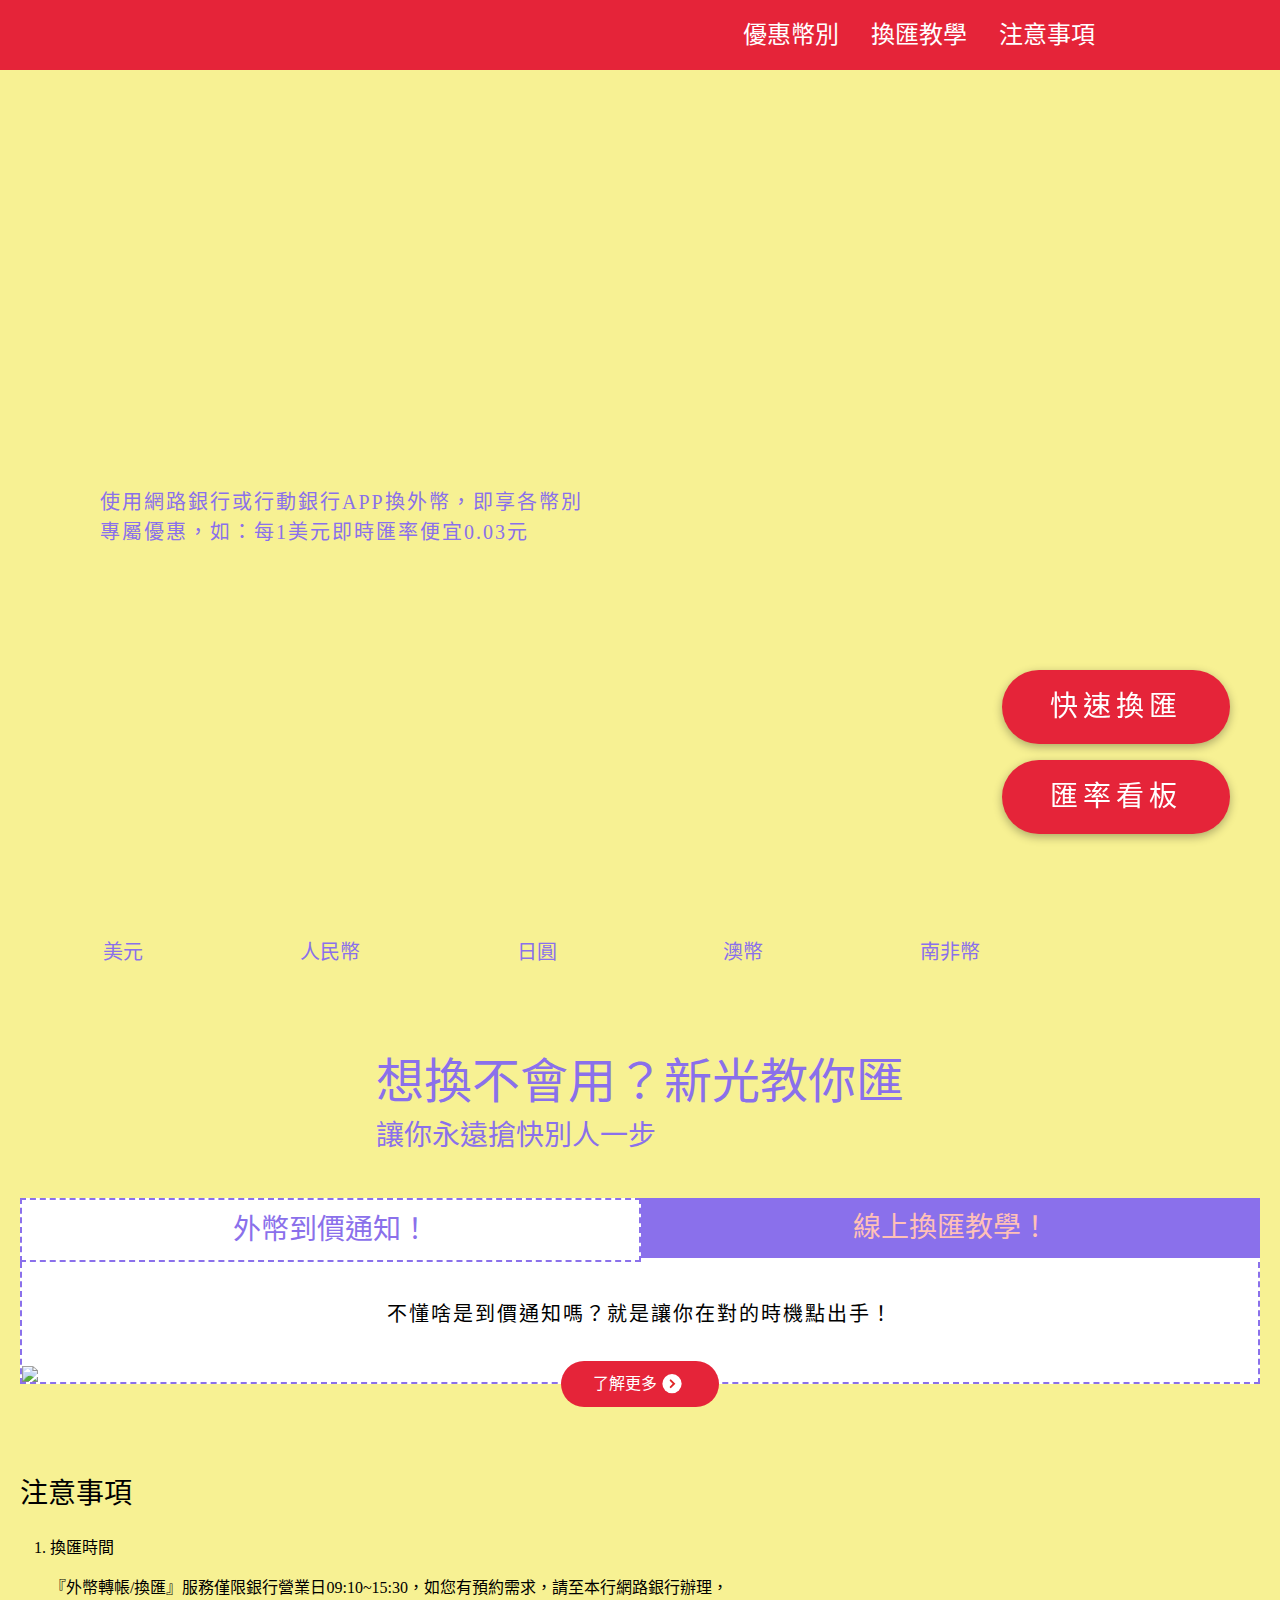
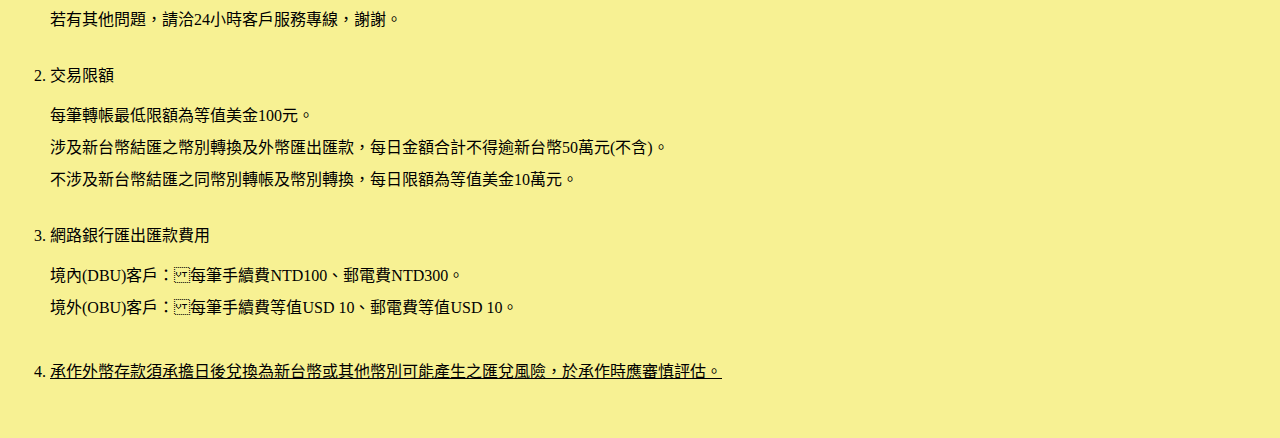
==== commit 612202cf: "手機版 頁面更新" ====
--- a/page1/index.html
+++ b/page1/index.html
@@ -1,7 +1,7 @@
 <!doctype html>
 <html data-n-head-ssr lang="zh-TW" data-n-head="%7B%22lang%22:%7B%22ssr%22:%22zh-TW%22%7D%7D">
   <head>
-    <title>新光銀行數位換匯教學</title><meta data-n-head="ssr" charset="utf-8"><meta data-n-head="ssr" name="viewport" content="width=device-width,initial-scale=1,maximum-scale=1"><meta data-n-head="ssr" http-equiv="X-UA-Compatible" content="ie=edge"><meta data-n-head="ssr" name="theme-color" content="#ffffff"><meta data-n-head="ssr" data-hid="description" name="description" content="「與其上班耍費，新光帶你搶換匯！」"><meta data-n-head="ssr" data-hid="og:description" property="og:description" content="「與其上班耍費，新光帶你搶換匯！」"><meta data-n-head="ssr" data-hid="og:url" property="og:url" content="SKbank_KV_og.jpg"><meta data-n-head="ssr" data-hid="og:image" property="og:image" content="「與其上班耍費，新光帶你搶換匯！」"><meta data-n-head="ssr" data-hid="og:type" property="og:type" content="website"><meta data-n-head="ssr" property="og:title" content="「與其上班耍費，新光帶你搶換匯！」"><meta data-n-head="ssr" property="og:description" content="「與其上班耍費，新光帶你搶換匯！」"><meta data-n-head="ssr" property="og:site_name" content="「與其上班耍費，新光帶你搶換匯！」"><meta data-n-head="ssr" property="og:locale" content="zh-TW"><meta data-n-head="ssr" property="twitter:card" content=""><meta data-n-head="ssr" property="twitter:site" content=""><meta data-n-head="ssr" property="twitter:site:id" content=""><meta data-n-head="ssr" property="twitter:creator" content=""><meta data-n-head="ssr" property="twitter:creator:id" content=""><meta data-n-head="ssr" property="twitter:description" content="「與其上班耍費，新光帶你搶換匯！」"><meta data-n-head="ssr" property="twitter:title" content="「與其上班耍費，新光帶你搶換匯！」"><meta data-n-head="ssr" property="twitter:image" content="SKbank_KV_og.jpg"><meta data-n-head="ssr" property="twitter:image:alt" content="「與其上班耍費，新光帶你搶換匯！」"><meta data-n-head="ssr" property="twitter:creator:id" content=""><base href="/SKBank/"><script data-n-head="ssr" src="https://code.jquery.com/jquery-3.5.1.min.js"></script><script data-n-head="ssr" src="https://cdnjs.cloudflare.com/ajax/libs/gsap/2.0.2/TweenMax.min.js"></script><script data-n-head="ssr" src="https://cdnjs.cloudflare.com/ajax/libs/gsap/2.0.2/plugins/ScrollToPlugin.min.js"></script><link rel="preload" href="/SKBank/_nuxt/runtime.aaea0b1.js" as="script"><link rel="preload" href="/SKBank/_nuxt/vendors/commons.b1072c4.js" as="script"><link rel="preload" href="/SKBank/_nuxt/app.3421d8c.js" as="script"><link rel="preload" href="/SKBank/_nuxt/pages/page1/index.0c6995a.js" as="script"><link rel="preload" href="/SKBank/_nuxt/commons/2d762d57.20e70ad.js" as="script"><style data-vue-ssr-id="12ba2d00:0 12ba2d00:1 12ba2d00:2 7e56e4e3:0 06555576:0 8f97f946:0 9c149e68:0 f23125f0:0 e01c1cde:0 17c1e826:0 3d3ecbc5:0 e572511e:0">@import url(https://fonts.googleapis.com/css?family=Noto+Sans+TC:400,500&display=fallback);
+    <title>新光銀行數位換匯教學</title><meta data-n-head="ssr" charset="utf-8"><meta data-n-head="ssr" name="viewport" content="width=device-width,initial-scale=1,maximum-scale=1"><meta data-n-head="ssr" http-equiv="X-UA-Compatible" content="ie=edge"><meta data-n-head="ssr" name="theme-color" content="#ffffff"><meta data-n-head="ssr" data-hid="description" name="description" content="「與其上班耍費，新光帶你搶換匯！」"><meta data-n-head="ssr" data-hid="og:description" property="og:description" content="「與其上班耍費，新光帶你搶換匯！」"><meta data-n-head="ssr" data-hid="og:url" property="og:url" content="SKbank_KV_og.jpg"><meta data-n-head="ssr" data-hid="og:image" property="og:image" content="「與其上班耍費，新光帶你搶換匯！」"><meta data-n-head="ssr" data-hid="og:type" property="og:type" content="website"><meta data-n-head="ssr" property="og:title" content="「與其上班耍費，新光帶你搶換匯！」"><meta data-n-head="ssr" property="og:description" content="「與其上班耍費，新光帶你搶換匯！」"><meta data-n-head="ssr" property="og:site_name" content="「與其上班耍費，新光帶你搶換匯！」"><meta data-n-head="ssr" property="og:locale" content="zh-TW"><meta data-n-head="ssr" property="twitter:card" content=""><meta data-n-head="ssr" property="twitter:site" content=""><meta data-n-head="ssr" property="twitter:site:id" content=""><meta data-n-head="ssr" property="twitter:creator" content=""><meta data-n-head="ssr" property="twitter:creator:id" content=""><meta data-n-head="ssr" property="twitter:description" content="「與其上班耍費，新光帶你搶換匯！」"><meta data-n-head="ssr" property="twitter:title" content="「與其上班耍費，新光帶你搶換匯！」"><meta data-n-head="ssr" property="twitter:image" content="SKbank_KV_og.jpg"><meta data-n-head="ssr" property="twitter:image:alt" content="「與其上班耍費，新光帶你搶換匯！」"><meta data-n-head="ssr" property="twitter:creator:id" content=""><base href="/SKBank/"><script data-n-head="ssr" src="https://code.jquery.com/jquery-3.5.1.min.js"></script><script data-n-head="ssr" src="https://cdnjs.cloudflare.com/ajax/libs/gsap/2.0.2/TweenMax.min.js"></script><script data-n-head="ssr" src="https://cdnjs.cloudflare.com/ajax/libs/gsap/2.0.2/plugins/ScrollToPlugin.min.js"></script><link rel="preload" href="/SKBank/_nuxt/runtime.9ac5cd3.js" as="script"><link rel="preload" href="/SKBank/_nuxt/vendors/commons.b1072c4.js" as="script"><link rel="preload" href="/SKBank/_nuxt/app.ddbd4b3.js" as="script"><link rel="preload" href="/SKBank/_nuxt/pages/page1/index.e6a3bb3.js" as="script"><link rel="preload" href="/SKBank/_nuxt/commons/2d762d57.864d4d2.js" as="script"><style data-vue-ssr-id="12ba2d00:0 12ba2d00:1 12ba2d00:2 7e56e4e3:0 06555576:0 8f97f946:0 9c149e68:0 f23125f0:0 e01c1cde:0 17c1e826:0 160f2724:0 e572511e:0">@import url(https://fonts.googleapis.com/css?family=Noto+Sans+TC:400,500&display=fallback);
 @import url(https://fonts.googleapis.com/css2?family=Dokdo&display=swap);
 @-webkit-keyframes swiper-preloader-spin{to{transform:rotate(1turn)}}@font-face{font-family:"Roboto",sans-serif;font-style:normal;font-weight:900;font-display:fallback;src:url(/SKBank/_nuxt/fonts/Roboto-Regular.11eabca.ttf) format("truetype")}@font-face{font-family:"Dokdo",cursive;font-style:normal;font-weight:400;font-display:fallback;src:url(/SKBank/_nuxt/fonts/Dokdo-Regular.ddc1c41.ttf) format("truetype")}@font-face{font-family:myfont;font-style:normal;font-weight:400;src:url(/SKBank/_nuxt/fonts/GenYoGothicTW-M-01.1fd82c0.ttf) format("truetype")}a,abbr,acronym,address,applet,article,aside,audio,b,big,blockquote,body,canvas,caption,center,cite,code,dd,del,details,dfn,div,dl,dt,em,embed,fieldset,figcaption,figure,footer,form,h1,h2,h3,h4,h5,h6,header,hgroup,html,i,iframe,img,ins,kbd,label,legend,li,mark,menu,nav,object,ol,output,p,pre,q,ruby,s,samp,section,small,span,strike,strong,sub,summary,sup,table,tbody,td,tfoot,th,thead,time,tr,tt,u,ul,var,video{margin:0;padding:0;border:0;font-size:100%;font:inherit;vertical-align:baseline;color:#000}article,aside,details,figcaption,figure,footer,header,hgroup,menu,nav,section{display:block}body{line-height:1}*{outline:none;text-decoration:none;box-sizing:border-box;color:#fff;background:transparent;border:none}*,ol,ul{list-style:none}blockquote,q{quotes:none}blockquote:after,blockquote:before,q:after,q:before{content:"";content:none}table{border-collapse:collapse;border-spacing:0}strong{font-weight:500}button{padding:0;margin:0;line-height:1;border:none;background-color:transparent;font:inherit;cursor:pointer}button,input,select,textarea{font-family:"Noto Sans TC","微軟正黑體","Microsoft JhengHei",sans-serif,Arial}body{background-color:#f7f193;position:relative;overflow-x:hidden}body:after{content:"";width:245px;height:580px;display:block;position:absolute;top:900px;left:-100px;background-image:url(/SKBank/_nuxt/img/SKbank_image-09.e2d9d26.png);background-position:100% 100%;background-size:contain;background-repeat:no-repeat;z-index:0}@media screen and (min-width:1440px){body:after{width:445px;height:1080px;top:800px;left:-200px}}#header{width:100%;position:fixed;left:0;top:0;display:block;z-index:1000;text-align:center;color:#f2f2f2;z-index:9999}#footer{bottom:0}.container{position:relative}.float-block{position:fixed;bottom:85px;right:10px;z-index:500}@media screen and (min-width:481px){.float-block{right:15px}}@media screen and (min-width:960px){.float-block{right:40px}}.float-block__top-btn{width:50px;height:50px;display:block;background-color:#ffc0b7;border-radius:100%;font-family:"Roboto",sans-serif;text-align:center;line-height:50px;opacity:.5;transition:opacity .3s}@media screen and (min-width:960px){.float-block__top-btn{width:60px;height:60px;line-height:60px}}@media screen and (min-width:1025px){.float-block__top-btn:hover{opacity:1}}@font-face{font-family:"swiper-icons";src:url("data:application/font-woff;charset=utf-8;base64, [base64]//wADZ2x5ZgAAAywAAADMAAAD2MHtryVoZWFkAAABbAAAADAAAAA2E2+eoWhoZWEAAAGcAAAAHwAAACQC9gDzaG10eAAAAigAAAAZAAAArgJkABFsb2NhAAAC0AAAAFoAAABaFQAUGG1heHAAAAG8AAAAHwAAACAAcABAbmFtZQAAA/gAAAE5AAACXvFdBwlwb3N0AAAFNAAAAGIAAACE5s74hXjaY2BkYGAAYpf5Hu/j+W2+MnAzMYDAzaX6QjD6/4//Bxj5GA8AuRwMYGkAPywL13jaY2BkYGA88P8Agx4j+/8fQDYfA1AEBWgDAIB2BOoAeNpjYGRgYNBh4GdgYgABEMnIABJzYNADCQAACWgAsQB42mNgYfzCOIGBlYGB0YcxjYGBwR1Kf2WQZGhhYGBiYGVmgAFGBiQQkOaawtDAoMBQxXjg/wEGPcYDDA4wNUA2CCgwsAAAO4EL6gAAeNpj2M0gyAACqxgGNWBkZ2D4/wMA+xkDdgAAAHjaY2BgYGaAYBkGRgYQiAHyGMF8FgYHIM3DwMHABGQrMOgyWDLEM1T9/w8UBfEMgLzE////P/5//f/V/xv+r4eaAAeMbAxwIUYmIMHEgKYAYjUcsDAwsLKxc3BycfPw8jEQA/[base64]/uznmfPFBNODM2K7MTQ45YEAZqGP81AmGGcF3iPqOop0r1SPTaTbVkfUe4HXj97wYE+yNwWYxwWu4v1ugWHgo3S1XdZEVqWM7ET0cfnLGxWfkgR42o2PvWrDMBSFj/IHLaF0zKjRgdiVMwScNRAoWUoH78Y2icB/yIY09An6AH2Bdu/UB+yxopYshQiEvnvu0dURgDt8QeC8PDw7Fpji3fEA4z/PEJ6YOB5hKh4dj3EvXhxPqH/SKUY3rJ7srZ4FZnh1PMAtPhwP6fl2PMJMPDgeQ4rY8YT6Gzao0eAEA409DuggmTnFnOcSCiEiLMgxCiTI6Cq5DZUd3Qmp10vO0LaLTd2cjN4fOumlc7lUYbSQcZFkutRG7g6JKZKy0RmdLY680CDnEJ+UMkpFFe1RN7nxdVpXrC4aTtnaurOnYercZg2YVmLN/d/gczfEimrE/fs/bOuq29Zmn8tloORaXgZgGa78yO9/cnXm2BpaGvq25Dv9S4E9+5SIc9PqupJKhYFSSl47+Qcr1mYNAAAAeNptw0cKwkAAAMDZJA8Q7OUJvkLsPfZ6zFVERPy8qHh2YER+3i/BP83vIBLLySsoKimrqKqpa2hp6+jq6RsYGhmbmJqZSy0sraxtbO3sHRydnEMU4uR6yx7JJXveP7WrDycAAAAAAAH//wACeNpjYGRgYOABYhkgZgJCZgZNBkYGLQZtIJsFLMYAAAw3ALgAeNolizEKgDAQBCchRbC2sFER0YD6qVQiBCv/H9ezGI6Z5XBAw8CBK/m5iQQVauVbXLnOrMZv2oLdKFa8Pjuru2hJzGabmOSLzNMzvutpB3N42mNgZGBg4GKQYzBhYMxJLMlj4GBgAYow/P/PAJJhLM6sSoWKfWCAAwDAjgbRAAB42mNgYGBkAIIbCZo5IPrmUn0hGA0AO8EFTQAA") format("woff");font-weight:400;font-style:normal}:root{--swiper-theme-color:#ec6aa4}.swiper-container{margin-left:auto;margin-right:auto;position:relative;overflow:hidden;list-style:none;padding:0;z-index:1}.swiper-container-vertical>.swiper-wrapper{flex-direction:column}.swiper-wrapper{position:relative;width:100%;height:100%;z-index:1;display:flex;transition-property:transform;box-sizing:content-box}.swiper-container-android .swiper-slide,.swiper-wrapper{transform:translateZ(0)}.swiper-container-multirow>.swiper-wrapper{flex-wrap:wrap}.swiper-container-multirow-column>.swiper-wrapper{flex-wrap:wrap;flex-direction:column}.swiper-container-free-mode>.swiper-wrapper{transition-timing-function:ease-out;margin:0 auto}.swiper-slide{flex-shrink:0;width:100%;height:100%;position:relative;transition-property:transform}.swiper-slide-invisible-blank{visibility:hidden}.swiper-container-autoheight,.swiper-container-autoheight .swiper-slide{height:auto}.swiper-container-autoheight .swiper-wrapper{align-items:flex-start;transition-property:transform,height}.swiper-container-3d{perspective:1200px}.swiper-container-3d .swiper-cube-shadow,.swiper-container-3d .swiper-slide,.swiper-container-3d .swiper-slide-shadow-bottom,.swiper-container-3d .swiper-slide-shadow-left,.swiper-container-3d .swiper-slide-shadow-right,.swiper-container-3d .swiper-slide-shadow-top,.swiper-container-3d .swiper-wrapper{transform-style:preserve-3d}.swiper-container-3d .swiper-slide-shadow-bottom,.swiper-container-3d .swiper-slide-shadow-left,.swiper-container-3d .swiper-slide-shadow-right,.swiper-container-3d .swiper-slide-shadow-top{position:absolute;left:0;top:0;width:100%;height:100%;pointer-events:none;z-index:10}.swiper-container-3d .swiper-slide-shadow-left{background-image:linear-gradient(270deg,rgba(0,0,0,.5),transparent)}.swiper-container-3d .swiper-slide-shadow-right{background-image:linear-gradient(90deg,rgba(0,0,0,.5),transparent)}.swiper-container-3d .swiper-slide-shadow-top{background-image:linear-gradient(0deg,rgba(0,0,0,.5),transparent)}.swiper-container-3d .swiper-slide-shadow-bottom{background-image:linear-gradient(180deg,rgba(0,0,0,.5),transparent)}.swiper-container-css-mode>.swiper-wrapper{overflow:auto;scrollbar-width:none;-ms-overflow-style:none}.swiper-container-css-mode>.swiper-wrapper::-webkit-scrollbar{display:none}.swiper-container-css-mode>.swiper-wrapper>.swiper-slide{scroll-snap-align:start start}.swiper-container-horizontal.swiper-container-css-mode>.swiper-wrapper{-ms-scroll-snap-type:x mandatory;scroll-snap-type:x mandatory}.swiper-container-vertical.swiper-container-css-mode>.swiper-wrapper{-ms-scroll-snap-type:y mandatory;scroll-snap-type:y mandatory}:root{--swiper-navigation-size:44px}.swiper-button-next,.swiper-button-prev{position:absolute;top:50%;width:27px;width:calc(var(--swiper-navigation-size)/44*27);height:44px;height:var(--swiper-navigation-size);margin-top:-22px;margin-top:calc(-1*var(--swiper-navigation-size)/2);z-index:10;cursor:pointer;display:flex;align-items:center;justify-content:center;color:var(--swiper-theme-color);color:var(--swiper-navigation-color,var(--swiper-theme-color))}.swiper-button-next.swiper-button-disabled,.swiper-button-prev.swiper-button-disabled{opacity:.35;cursor:auto;pointer-events:none}.swiper-button-next:after,.swiper-button-prev:after{font-family:swiper-icons;font-size:44px;font-size:var(--swiper-navigation-size);text-transform:none!important;letter-spacing:0;text-transform:none;font-feature-settings:normal,;font-variant:normal;line-height:1}.swiper-button-prev,.swiper-container-rtl .swiper-button-next{left:10px;right:auto}.swiper-button-prev:after,.swiper-container-rtl .swiper-button-next:after{content:"prev"}.swiper-button-next,.swiper-container-rtl .swiper-button-prev{right:10px;left:auto}.swiper-button-next:after,.swiper-container-rtl .swiper-button-prev:after{content:"next"}.swiper-button-next.swiper-button-white,.swiper-button-prev.swiper-button-white{--swiper-navigation-color:#fff}.swiper-button-next.swiper-button-black,.swiper-button-prev.swiper-button-black{--swiper-navigation-color:#000}.swiper-button-lock{display:none}.swiper-pagination{position:absolute;text-align:center;transition:opacity .3s;transform:translateZ(0);z-index:10}.swiper-pagination-f{margin-top:1rem;right:0}.swiper-pagination.swiper-pagination-hidden{opacity:0}.swiper-container-horizontal>.swiper-pagination-bullets,.swiper-pagination-custom,.swiper-pagination-fraction{bottom:50%;right:0;width:100%}.swiper-pagination-bullets-dynamic{overflow:hidden;font-size:0}.swiper-pagination-bullets-dynamic .swiper-pagination-bullet{transform:scale(.33);position:relative}.swiper-pagination-bullets-dynamic .swiper-pagination-bullet-active,.swiper-pagination-bullets-dynamic .swiper-pagination-bullet-active-main{transform:scale(1)}.swiper-pagination-bullets-dynamic .swiper-pagination-bullet-active-prev{transform:scale(.66)}.swiper-pagination-bullets-dynamic .swiper-pagination-bullet-active-prev-prev{transform:scale(.33)}.swiper-pagination-bullets-dynamic .swiper-pagination-bullet-active-next{transform:scale(.66)}.swiper-pagination-bullets-dynamic .swiper-pagination-bullet-active-next-next{transform:scale(.33)}.swiper-pagination-bullet{width:10px;height:10px;display:inline-block;margin:0 .5rem;border-radius:100%;background:#fff;opacity:1}button.swiper-pagination-bullet{border:none;margin:0;padding:0;box-shadow:none;-webkit-appearance:none;-moz-appearance:none;appearance:none}.swiper-pagination-clickable .swiper-pagination-bullet{cursor:pointer}.swiper-pagination-bullet-active{opacity:1;background:var(--swiper-theme-color);background:var(--swiper-pagination-color,var(--swiper-theme-color))}.swiper-container-vertical>.swiper-pagination-bullets{right:10px;top:50%;transform:translate3d(0,-50%,0)}.swiper-container-vertical>.swiper-pagination-bullets .swiper-pagination-bullet{margin:6px 0;display:block}.swiper-container-vertical>.swiper-pagination-bullets.swiper-pagination-bullets-dynamic{top:50%;transform:translateY(-50%);width:8px}.swiper-container-vertical>.swiper-pagination-bullets.swiper-pagination-bullets-dynamic .swiper-pagination-bullet{display:inline-block;transition:transform .2s,top .2s}.swiper-container-horizontal>.swiper-pagination-bullets .swiper-pagination-bullet{margin:0 4px}.swiper-container-horizontal>.swiper-pagination-bullets.swiper-pagination-bullets-dynamic{left:50%;transform:translateX(-50%);white-space:nowrap}.swiper-container-horizontal>.swiper-pagination-bullets.swiper-pagination-bullets-dynamic .swiper-pagination-bullet{transition:transform .2s,left .2s}.swiper-container-horizontal.swiper-container-rtl>.swiper-pagination-bullets-dynamic .swiper-pagination-bullet{transition:transform .2s,right .2s}.swiper-pagination-progressbar{background:rgba(0,0,0,.25);position:absolute}.swiper-pagination-progressbar .swiper-pagination-progressbar-fill{background:var(--swiper-theme-color);background:var(--swiper-pagination-color,var(--swiper-theme-color));position:absolute;left:0;top:0;width:100%;height:100%;transform:scale(0);transform-origin:left top}.swiper-container-rtl .swiper-pagination-progressbar .swiper-pagination-progressbar-fill{transform-origin:right top}.swiper-container-horizontal>.swiper-pagination-progressbar,.swiper-container-vertical>.swiper-pagination-progressbar.swiper-pagination-progressbar-opposite{width:100%;height:4px;left:0;top:0}.swiper-container-horizontal>.swiper-pagination-progressbar.swiper-pagination-progressbar-opposite,.swiper-container-vertical>.swiper-pagination-progressbar{width:4px;height:100%;left:0;top:0}.swiper-pagination-white{--swiper-pagination-color:#fff}.swiper-pagination-black{--swiper-pagination-color:#000}.swiper-pagination-lock{display:none}.swiper-scrollbar{border-radius:10px;position:relative;-ms-touch-action:none;background:rgba(0,0,0,.1)}.swiper-container-horizontal>.swiper-scrollbar{position:absolute;left:1%;bottom:3px;z-index:50;height:5px;width:98%}.swiper-container-vertical>.swiper-scrollbar{position:absolute;right:3px;top:1%;z-index:50;width:5px;height:98%}.swiper-scrollbar-drag{height:100%;width:100%;position:relative;background:rgba(0,0,0,.5);border-radius:10px;left:0;top:0}.swiper-scrollbar-cursor-drag{cursor:move}.swiper-scrollbar-lock{display:none}.swiper-zoom-container{width:100%;height:100%;display:flex;justify-content:center;align-items:center;text-align:center}.swiper-zoom-container>canvas,.swiper-zoom-container>img,.swiper-zoom-container>svg{max-width:100%;max-height:100%;-o-object-fit:contain;object-fit:contain}.swiper-slide-zoomed{cursor:move}.swiper-lazy-preloader{width:42px;height:42px;position:absolute;left:50%;top:50%;margin-left:-21px;margin-top:-21px;z-index:10;transform-origin:50%;-webkit-animation:swiper-preloader-spin 1s linear infinite;animation:swiper-preloader-spin 1s linear infinite;box-sizing:border-box;border-left:4px solid var(--swiper-theme-color);border-bottom:4px solid var(--swiper-theme-color);border-right:4px solid var(--swiper-theme-color);border:4px solid var(--swiper-preloader-color,var(--swiper-theme-color));border-radius:50%;border-top:4px solid transparent}.swiper-lazy-preloader-white{--swiper-preloader-color:#fff}.swiper-lazy-preloader-black{--swiper-preloader-color:#000}@keyframes swiper-preloader-spin{to{transform:rotate(1turn)}}.swiper-container .swiper-notification{position:absolute;left:0;top:0;pointer-events:none;opacity:0;z-index:-1000}.swiper-container-fade.swiper-container-free-mode .swiper-slide{transition-timing-function:ease-out}.swiper-container-fade .swiper-slide{pointer-events:none;transition-property:opacity}.swiper-container-fade .swiper-slide .swiper-slide{pointer-events:none}.swiper-container-fade .swiper-slide-active,.swiper-container-fade .swiper-slide-active .swiper-slide-active{pointer-events:auto}.swiper-container-cube{overflow:visible}.swiper-container-cube .swiper-slide{pointer-events:none;-webkit-backface-visibility:hidden;backface-visibility:hidden;z-index:1;visibility:hidden;transform-origin:0 0;width:100%;height:100%}.swiper-container-cube .swiper-slide .swiper-slide{pointer-events:none}.swiper-container-cube.swiper-container-rtl .swiper-slide{transform-origin:100% 0}.swiper-container-cube .swiper-slide-active,.swiper-container-cube .swiper-slide-active .swiper-slide-active{pointer-events:auto}.swiper-container-cube .swiper-slide-active,.swiper-container-cube .swiper-slide-next,.swiper-container-cube .swiper-slide-next+.swiper-slide,.swiper-container-cube .swiper-slide-prev{pointer-events:auto;visibility:visible}.swiper-container-cube .swiper-slide-shadow-bottom,.swiper-container-cube .swiper-slide-shadow-left,.swiper-container-cube .swiper-slide-shadow-right,.swiper-container-cube .swiper-slide-shadow-top{z-index:0;-webkit-backface-visibility:hidden;backface-visibility:hidden}.swiper-container-cube .swiper-cube-shadow{position:absolute;left:0;bottom:0;width:100%;height:100%;background:#000;opacity:.6;-webkit-filter:blur(50px);filter:blur(50px);z-index:0}.swiper-container-flip{overflow:visible}.swiper-container-flip .swiper-slide{pointer-events:none;-webkit-backface-visibility:hidden;backface-visibility:hidden;z-index:1}.swiper-container-flip .swiper-slide .swiper-slide{pointer-events:none}.swiper-container-flip .swiper-slide-active,.swiper-container-flip .swiper-slide-active .swiper-slide-active{pointer-events:auto}.swiper-container-flip .swiper-slide-shadow-bottom,.swiper-container-flip .swiper-slide-shadow-left,.swiper-container-flip .swiper-slide-shadow-right,.swiper-container-flip .swiper-slide-shadow-top{z-index:0;-webkit-backface-visibility:hidden;backface-visibility:hidden}.mCustomScrollbar{touch-action:pinch-zoom}.mCustomScrollbar.mCS_no_scrollbar,.mCustomScrollbar.mCS_touch_action{touch-action:auto}.mCustomScrollBox{position:relative;overflow:hidden;height:100%;max-width:100%;outline:none;direction:ltr}.mCSB_container{overflow:hidden;width:auto;height:auto}.mCSB_inside>.mCSB_container{margin-right:30px}.mCSB_container.mCS_no_scrollbar_y.mCS_y_hidden{margin-right:0}.mCS-dir-rtl>.mCSB_inside>.mCSB_container{margin-right:0;margin-left:30px}.mCS-dir-rtl>.mCSB_inside>.mCSB_container.mCS_no_scrollbar_y.mCS_y_hidden{margin-left:0}.mCSB_scrollTools{position:absolute;width:16px;height:auto;left:auto;top:0;right:0;bottom:0}.mCSB_outside+.mCSB_scrollTools{right:-26px}.mCS-dir-rtl>.mCSB_inside>.mCSB_scrollTools,.mCS-dir-rtl>.mCSB_outside+.mCSB_scrollTools{right:auto;left:0}.mCS-dir-rtl>.mCSB_outside+.mCSB_scrollTools{left:-26px}.mCSB_scrollTools .mCSB_draggerContainer{position:absolute;top:0;left:0;bottom:0;right:0;height:auto}.mCSB_scrollTools a+.mCSB_draggerContainer{margin:20px 0}.mCSB_scrollTools .mCSB_draggerRail{width:2px;height:100%;margin:0 auto;border-radius:16px}.mCSB_scrollTools .mCSB_dragger{cursor:pointer;width:100%;height:30px;z-index:1}.mCSB_scrollTools .mCSB_dragger .mCSB_dragger_bar{position:relative;width:4px;height:100%;margin:0 auto;border-radius:16px;text-align:center}.mCSB_scrollTools_vertical.mCSB_scrollTools_onDrag_expand .mCSB_dragger.mCSB_dragger_onDrag_expanded .mCSB_dragger_bar,.mCSB_scrollTools_vertical.mCSB_scrollTools_onDrag_expand .mCSB_draggerContainer:hover .mCSB_dragger .mCSB_dragger_bar{width:12px}.mCSB_scrollTools_vertical.mCSB_scrollTools_onDrag_expand .mCSB_dragger.mCSB_dragger_onDrag_expanded+.mCSB_draggerRail,.mCSB_scrollTools_vertical.mCSB_scrollTools_onDrag_expand .mCSB_draggerContainer:hover .mCSB_draggerRail{width:8px}.mCSB_scrollTools .mCSB_buttonDown,.mCSB_scrollTools .mCSB_buttonUp{display:block;position:absolute;height:20px;width:100%;overflow:hidden;margin:0 auto;cursor:pointer}.mCSB_scrollTools .mCSB_buttonDown{bottom:0}.mCSB_horizontal.mCSB_inside>.mCSB_container{margin-right:0;margin-bottom:30px}.mCSB_horizontal.mCSB_outside>.mCSB_container{min-height:100%}.mCSB_horizontal>.mCSB_container.mCS_no_scrollbar_x.mCS_x_hidden{margin-bottom:0}.mCSB_scrollTools.mCSB_scrollTools_horizontal{width:auto;height:16px;top:auto;right:0;bottom:0;left:0}.mCustomScrollBox+.mCSB_scrollTools+.mCSB_scrollTools.mCSB_scrollTools_horizontal,.mCustomScrollBox+.mCSB_scrollTools.mCSB_scrollTools_horizontal{bottom:-26px}.mCSB_scrollTools.mCSB_scrollTools_horizontal a+.mCSB_draggerContainer{margin:0 20px}.mCSB_scrollTools.mCSB_scrollTools_horizontal .mCSB_draggerRail{width:100%;height:2px;margin:7px 0}.mCSB_scrollTools.mCSB_scrollTools_horizontal .mCSB_dragger{width:30px;height:100%;left:0}.mCSB_scrollTools.mCSB_scrollTools_horizontal .mCSB_dragger .mCSB_dragger_bar{width:100%;height:4px;margin:6px auto}.mCSB_scrollTools_horizontal.mCSB_scrollTools_onDrag_expand .mCSB_dragger.mCSB_dragger_onDrag_expanded .mCSB_dragger_bar,.mCSB_scrollTools_horizontal.mCSB_scrollTools_onDrag_expand .mCSB_draggerContainer:hover .mCSB_dragger .mCSB_dragger_bar{height:12px;margin:2px auto}.mCSB_scrollTools_horizontal.mCSB_scrollTools_onDrag_expand .mCSB_dragger.mCSB_dragger_onDrag_expanded+.mCSB_draggerRail,.mCSB_scrollTools_horizontal.mCSB_scrollTools_onDrag_expand .mCSB_draggerContainer:hover .mCSB_draggerRail{height:8px;margin:4px 0}.mCSB_scrollTools.mCSB_scrollTools_horizontal .mCSB_buttonLeft,.mCSB_scrollTools.mCSB_scrollTools_horizontal .mCSB_buttonRight{display:block;position:absolute;width:20px;height:100%;overflow:hidden;margin:0 auto;cursor:pointer}.mCSB_scrollTools.mCSB_scrollTools_horizontal .mCSB_buttonLeft{left:0}.mCSB_scrollTools.mCSB_scrollTools_horizontal .mCSB_buttonRight{right:0}.mCSB_container_wrapper{position:absolute;height:auto;width:auto;overflow:hidden;top:0;left:0;right:0;bottom:0;margin-right:30px;margin-bottom:30px}.mCSB_container_wrapper>.mCSB_container{padding-right:30px;padding-bottom:30px;box-sizing:border-box}.mCSB_vertical_horizontal>.mCSB_scrollTools.mCSB_scrollTools_vertical{bottom:20px}.mCSB_vertical_horizontal>.mCSB_scrollTools.mCSB_scrollTools_horizontal{right:20px}.mCSB_container_wrapper.mCS_no_scrollbar_x.mCS_x_hidden+.mCSB_scrollTools.mCSB_scrollTools_vertical{bottom:0}.mCS-dir-rtl>.mCustomScrollBox.mCSB_vertical_horizontal.mCSB_inside>.mCSB_scrollTools.mCSB_scrollTools_horizontal,.mCSB_container_wrapper.mCS_no_scrollbar_y.mCS_y_hidden+.mCSB_scrollTools~.mCSB_scrollTools.mCSB_scrollTools_horizontal{right:0}.mCS-dir-rtl>.mCustomScrollBox.mCSB_vertical_horizontal.mCSB_inside>.mCSB_scrollTools.mCSB_scrollTools_horizontal{left:20px}.mCS-dir-rtl>.mCustomScrollBox.mCSB_vertical_horizontal.mCSB_inside>.mCSB_container_wrapper.mCS_no_scrollbar_y.mCS_y_hidden+.mCSB_scrollTools~.mCSB_scrollTools.mCSB_scrollTools_horizontal{left:0}.mCS-dir-rtl>.mCSB_inside>.mCSB_container_wrapper{margin-right:0;margin-left:30px}.mCSB_container_wrapper.mCS_no_scrollbar_y.mCS_y_hidden>.mCSB_container{padding-right:0}.mCSB_container_wrapper.mCS_no_scrollbar_x.mCS_x_hidden>.mCSB_container{padding-bottom:0}.mCustomScrollBox.mCSB_vertical_horizontal.mCSB_inside>.mCSB_container_wrapper.mCS_no_scrollbar_y.mCS_y_hidden{margin-right:0;margin-left:0}.mCustomScrollBox.mCSB_vertical_horizontal.mCSB_inside>.mCSB_container_wrapper.mCS_no_scrollbar_x.mCS_x_hidden{margin-bottom:0}.mCSB_scrollTools,.mCSB_scrollTools .mCSB_buttonDown,.mCSB_scrollTools .mCSB_buttonLeft,.mCSB_scrollTools .mCSB_buttonRight,.mCSB_scrollTools .mCSB_buttonUp,.mCSB_scrollTools .mCSB_dragger .mCSB_dragger_bar{transition:opacity .2s ease-in-out,background-color .2s ease-in-out}.mCSB_scrollTools_horizontal.mCSB_scrollTools_onDrag_expand .mCSB_dragger_bar,.mCSB_scrollTools_horizontal.mCSB_scrollTools_onDrag_expand .mCSB_draggerRail,.mCSB_scrollTools_vertical.mCSB_scrollTools_onDrag_expand .mCSB_dragger_bar,.mCSB_scrollTools_vertical.mCSB_scrollTools_onDrag_expand .mCSB_draggerRail{transition:width .2s ease-out .2s,height .2s ease-out .2s,margin-left .2s ease-out .2s,margin-right .2s ease-out .2s,margin-top .2s ease-out .2s,margin-bottom .2s ease-out .2s,opacity .2s ease-in-out,background-color .2s ease-in-out}.mCSB_scrollTools{opacity:.75;filter:"alpha(opacity=75)";-ms-filter:"alpha(opacity=75)"}.mCS-autoHide>.mCustomScrollBox>.mCSB_scrollTools,.mCS-autoHide>.mCustomScrollBox~.mCSB_scrollTools{opacity:0;filter:"alpha(opacity=0)";-ms-filter:"alpha(opacity=0)"}.mCS-autoHide:hover>.mCustomScrollBox>.mCSB_scrollTools,.mCS-autoHide:hover>.mCustomScrollBox~.mCSB_scrollTools,.mCustomScrollbar>.mCustomScrollBox>.mCSB_scrollTools.mCSB_scrollTools_onDrag,.mCustomScrollbar>.mCustomScrollBox~.mCSB_scrollTools.mCSB_scrollTools_onDrag,.mCustomScrollBox:hover>.mCSB_scrollTools,.mCustomScrollBox:hover~.mCSB_scrollTools{opacity:1;filter:"alpha(opacity=100)";-ms-filter:"alpha(opacity=100)"}.mCSB_scrollTools .mCSB_draggerRail{background-color:#000;background-color:rgba(0,0,0,.4);filter:"alpha(opacity=40)";-ms-filter:"alpha(opacity=40)"}.mCSB_scrollTools .mCSB_dragger .mCSB_dragger_bar{background-color:#fff;background-color:hsla(0,0%,100%,.75);filter:"alpha(opacity=75)";-ms-filter:"alpha(opacity=75)"}.mCSB_scrollTools .mCSB_dragger:hover .mCSB_dragger_bar{background-color:#fff;background-color:hsla(0,0%,100%,.85);filter:"alpha(opacity=85)";-ms-filter:"alpha(opacity=85)"}.mCSB_scrollTools .mCSB_dragger.mCSB_dragger_onDrag .mCSB_dragger_bar,.mCSB_scrollTools .mCSB_dragger:active .mCSB_dragger_bar{background-color:#fff;background-color:hsla(0,0%,100%,.9);filter:"alpha(opacity=90)";-ms-filter:"alpha(opacity=90)"}.mCSB_scrollTools .mCSB_buttonDown,.mCSB_scrollTools .mCSB_buttonLeft,.mCSB_scrollTools .mCSB_buttonRight,.mCSB_scrollTools .mCSB_buttonUp{background-repeat:no-repeat;opacity:.4;filter:"alpha(opacity=40)";-ms-filter:"alpha(opacity=40)"}.mCSB_scrollTools .mCSB_buttonUp{background-position:0 0}.mCSB_scrollTools .mCSB_buttonDown{background-position:0 -20px}.mCSB_scrollTools .mCSB_buttonLeft{background-position:0 -40px}.mCSB_scrollTools .mCSB_buttonRight{background-position:0 -56px}.mCSB_scrollTools .mCSB_buttonDown:hover,.mCSB_scrollTools .mCSB_buttonLeft:hover,.mCSB_scrollTools .mCSB_buttonRight:hover,.mCSB_scrollTools .mCSB_buttonUp:hover{opacity:.75;filter:"alpha(opacity=75)";-ms-filter:"alpha(opacity=75)"}.mCSB_scrollTools .mCSB_buttonDown:active,.mCSB_scrollTools .mCSB_buttonLeft:active,.mCSB_scrollTools .mCSB_buttonRight:active,.mCSB_scrollTools .mCSB_buttonUp:active{opacity:.9;filter:"alpha(opacity=90)";-ms-filter:"alpha(opacity=90)"}.mCS-dark.mCSB_scrollTools .mCSB_draggerRail{background-color:#000;background-color:rgba(0,0,0,.15)}.mCS-dark.mCSB_scrollTools .mCSB_dragger .mCSB_dragger_bar{background-color:#000;background-color:rgba(0,0,0,.75)}.mCS-dark.mCSB_scrollTools .mCSB_dragger:hover .mCSB_dragger_bar{background-color:rgba(0,0,0,.85)}.mCS-dark.mCSB_scrollTools .mCSB_dragger.mCSB_dragger_onDrag .mCSB_dragger_bar,.mCS-dark.mCSB_scrollTools .mCSB_dragger:active .mCSB_dragger_bar{background-color:rgba(0,0,0,.9)}.mCS-dark.mCSB_scrollTools .mCSB_buttonUp{background-position:-80px 0}.mCS-dark.mCSB_scrollTools .mCSB_buttonDown{background-position:-80px -20px}.mCS-dark.mCSB_scrollTools .mCSB_buttonLeft{background-position:-80px -40px}.mCS-dark.mCSB_scrollTools .mCSB_buttonRight{background-position:-80px -56px}.mCS-dark-2.mCSB_scrollTools .mCSB_draggerRail,.mCS-light-2.mCSB_scrollTools .mCSB_draggerRail{width:4px;background-color:#fff;background-color:hsla(0,0%,100%,.1);border-radius:1px}.mCS-dark-2.mCSB_scrollTools .mCSB_dragger .mCSB_dragger_bar,.mCS-light-2.mCSB_scrollTools .mCSB_dragger .mCSB_dragger_bar{width:4px;background-color:#fff;background-color:hsla(0,0%,100%,.75);border-radius:1px}.mCS-dark-2.mCSB_scrollTools_horizontal .mCSB_dragger .mCSB_dragger_bar,.mCS-dark-2.mCSB_scrollTools_horizontal .mCSB_draggerRail,.mCS-light-2.mCSB_scrollTools_horizontal .mCSB_dragger .mCSB_dragger_bar,.mCS-light-2.mCSB_scrollTools_horizontal .mCSB_draggerRail{width:100%;height:4px;margin:6px auto}.mCS-light-2.mCSB_scrollTools .mCSB_dragger:hover .mCSB_dragger_bar{background-color:#fff;background-color:hsla(0,0%,100%,.85)}.mCS-light-2.mCSB_scrollTools .mCSB_dragger.mCSB_dragger_onDrag .mCSB_dragger_bar,.mCS-light-2.mCSB_scrollTools .mCSB_dragger:active .mCSB_dragger_bar{background-color:#fff;background-color:hsla(0,0%,100%,.9)}.mCS-light-2.mCSB_scrollTools .mCSB_buttonUp{background-position:-32px 0}.mCS-light-2.mCSB_scrollTools .mCSB_buttonDown{background-position:-32px -20px}.mCS-light-2.mCSB_scrollTools .mCSB_buttonLeft{background-position:-40px -40px}.mCS-light-2.mCSB_scrollTools .mCSB_buttonRight{background-position:-40px -56px}.mCS-dark-2.mCSB_scrollTools .mCSB_draggerRail{background-color:#000;background-color:rgba(0,0,0,.1);border-radius:1px}.mCS-dark-2.mCSB_scrollTools .mCSB_dragger .mCSB_dragger_bar{background-color:#000;background-color:rgba(0,0,0,.75);border-radius:1px}.mCS-dark-2.mCSB_scrollTools .mCSB_dragger:hover .mCSB_dragger_bar{background-color:#000;background-color:rgba(0,0,0,.85)}.mCS-dark-2.mCSB_scrollTools .mCSB_dragger.mCSB_dragger_onDrag .mCSB_dragger_bar,.mCS-dark-2.mCSB_scrollTools .mCSB_dragger:active .mCSB_dragger_bar{background-color:#000;background-color:rgba(0,0,0,.9)}.mCS-dark-2.mCSB_scrollTools .mCSB_buttonUp{background-position:-112px 0}.mCS-dark-2.mCSB_scrollTools .mCSB_buttonDown{background-position:-112px -20px}.mCS-dark-2.mCSB_scrollTools .mCSB_buttonLeft{background-position:-120px -40px}.mCS-dark-2.mCSB_scrollTools .mCSB_buttonRight{background-position:-120px -56px}.mCS-dark-thick.mCSB_scrollTools .mCSB_draggerRail,.mCS-light-thick.mCSB_scrollTools .mCSB_draggerRail{width:4px;background-color:#fff;background-color:hsla(0,0%,100%,.1);border-radius:2px}.mCS-dark-thick.mCSB_scrollTools .mCSB_dragger .mCSB_dragger_bar,.mCS-light-thick.mCSB_scrollTools .mCSB_dragger .mCSB_dragger_bar{width:6px;background-color:#fff;background-color:hsla(0,0%,100%,.75);border-radius:2px}.mCS-dark-thick.mCSB_scrollTools_horizontal .mCSB_draggerRail,.mCS-light-thick.mCSB_scrollTools_horizontal .mCSB_draggerRail{width:100%;height:4px;margin:6px 0}.mCS-dark-thick.mCSB_scrollTools_horizontal .mCSB_dragger .mCSB_dragger_bar,.mCS-light-thick.mCSB_scrollTools_horizontal .mCSB_dragger .mCSB_dragger_bar{width:100%;height:6px;margin:5px auto}.mCS-light-thick.mCSB_scrollTools .mCSB_dragger:hover .mCSB_dragger_bar{background-color:#fff;background-color:hsla(0,0%,100%,.85)}.mCS-light-thick.mCSB_scrollTools .mCSB_dragger.mCSB_dragger_onDrag .mCSB_dragger_bar,.mCS-light-thick.mCSB_scrollTools .mCSB_dragger:active .mCSB_dragger_bar{background-color:#fff;background-color:hsla(0,0%,100%,.9)}.mCS-light-thick.mCSB_scrollTools .mCSB_buttonUp{background-position:-16px 0}.mCS-light-thick.mCSB_scrollTools .mCSB_buttonDown{background-position:-16px -20px}.mCS-light-thick.mCSB_scrollTools .mCSB_buttonLeft{background-position:-20px -40px}.mCS-light-thick.mCSB_scrollTools .mCSB_buttonRight{background-position:-20px -56px}.mCS-dark-thick.mCSB_scrollTools .mCSB_draggerRail{background-color:#000;background-color:rgba(0,0,0,.1);border-radius:2px}.mCS-dark-thick.mCSB_scrollTools .mCSB_dragger .mCSB_dragger_bar{background-color:#000;background-color:rgba(0,0,0,.75);border-radius:2px}.mCS-dark-thick.mCSB_scrollTools .mCSB_dragger:hover .mCSB_dragger_bar{background-color:#000;background-color:rgba(0,0,0,.85)}.mCS-dark-thick.mCSB_scrollTools .mCSB_dragger.mCSB_dragger_onDrag .mCSB_dragger_bar,.mCS-dark-thick.mCSB_scrollTools .mCSB_dragger:active .mCSB_dragger_bar{background-color:#000;background-color:rgba(0,0,0,.9)}.mCS-dark-thick.mCSB_scrollTools .mCSB_buttonUp{background-position:-96px 0}.mCS-dark-thick.mCSB_scrollTools .mCSB_buttonDown{background-position:-96px -20px}.mCS-dark-thick.mCSB_scrollTools .mCSB_buttonLeft{background-position:-100px -40px}.mCS-dark-thick.mCSB_scrollTools .mCSB_buttonRight{background-position:-100px -56px}.mCS-light-thin.mCSB_scrollTools .mCSB_draggerRail{background-color:#fff;background-color:hsla(0,0%,100%,.1)}.mCS-dark-thin.mCSB_scrollTools .mCSB_dragger .mCSB_dragger_bar,.mCS-light-thin.mCSB_scrollTools .mCSB_dragger .mCSB_dragger_bar{width:2px}.mCS-dark-thin.mCSB_scrollTools_horizontal .mCSB_draggerRail,.mCS-light-thin.mCSB_scrollTools_horizontal .mCSB_draggerRail{width:100%}.mCS-dark-thin.mCSB_scrollTools_horizontal .mCSB_dragger .mCSB_dragger_bar,.mCS-light-thin.mCSB_scrollTools_horizontal .mCSB_dragger .mCSB_dragger_bar{width:100%;height:2px;margin:7px auto}.mCS-dark-thin.mCSB_scrollTools .mCSB_draggerRail{background-color:#6285ef;background-color:rgba(0,0,0,.15)}.mCS-dark-thin.mCSB_scrollTools .mCSB_dragger .mCSB_dragger_bar{background-color:#6285ef}.mCS-dark-thin.mCSB_scrollTools .mCSB_dragger.mCSB_dragger_onDrag .mCSB_dragger_bar,.mCS-dark-thin.mCSB_scrollTools .mCSB_dragger:active .mCSB_dragger_bar,.mCS-dark-thin.mCSB_scrollTools .mCSB_dragger:hover .mCSB_dragger_bar{background-color:#6285ef;background-color:#4c9dea}.mCS-dark-thin.mCSB_scrollTools .mCSB_buttonUp{background-position:-80px 0}.mCS-dark-thin.mCSB_scrollTools .mCSB_buttonDown{background-position:-80px -20px}.mCS-dark-thin.mCSB_scrollTools .mCSB_buttonLeft{background-position:-80px -40px}.mCS-dark-thin.mCSB_scrollTools .mCSB_buttonRight{background-position:-80px -56px}.mCS-rounded.mCSB_scrollTools .mCSB_draggerRail{background-color:#fff;background-color:hsla(0,0%,100%,.15)}.mCS-rounded-dark.mCSB_scrollTools .mCSB_dragger,.mCS-rounded-dots-dark.mCSB_scrollTools .mCSB_dragger,.mCS-rounded-dots.mCSB_scrollTools .mCSB_dragger,.mCS-rounded.mCSB_scrollTools .mCSB_dragger{height:14px}.mCS-rounded-dark.mCSB_scrollTools .mCSB_dragger .mCSB_dragger_bar,.mCS-rounded-dots-dark.mCSB_scrollTools .mCSB_dragger .mCSB_dragger_bar,.mCS-rounded-dots.mCSB_scrollTools .mCSB_dragger .mCSB_dragger_bar,.mCS-rounded.mCSB_scrollTools .mCSB_dragger .mCSB_dragger_bar{width:14px;margin:0 1px}.mCS-rounded-dark.mCSB_scrollTools_horizontal .mCSB_dragger,.mCS-rounded-dots-dark.mCSB_scrollTools_horizontal .mCSB_dragger,.mCS-rounded-dots.mCSB_scrollTools_horizontal .mCSB_dragger,.mCS-rounded.mCSB_scrollTools_horizontal .mCSB_dragger{width:14px}.mCS-rounded-dark.mCSB_scrollTools_horizontal .mCSB_dragger .mCSB_dragger_bar,.mCS-rounded-dots-dark.mCSB_scrollTools_horizontal .mCSB_dragger .mCSB_dragger_bar,.mCS-rounded-dots.mCSB_scrollTools_horizontal .mCSB_dragger .mCSB_dragger_bar,.mCS-rounded.mCSB_scrollTools_horizontal .mCSB_dragger .mCSB_dragger_bar{height:14px;margin:1px 0}.mCS-rounded-dark.mCSB_scrollTools_vertical.mCSB_scrollTools_onDrag_expand .mCSB_dragger.mCSB_dragger_onDrag_expanded .mCSB_dragger_bar,.mCS-rounded-dark.mCSB_scrollTools_vertical.mCSB_scrollTools_onDrag_expand .mCSB_draggerContainer:hover .mCSB_dragger .mCSB_dragger_bar,.mCS-rounded.mCSB_scrollTools_vertical.mCSB_scrollTools_onDrag_expand .mCSB_dragger.mCSB_dragger_onDrag_expanded .mCSB_dragger_bar,.mCS-rounded.mCSB_scrollTools_vertical.mCSB_scrollTools_onDrag_expand .mCSB_draggerContainer:hover .mCSB_dragger .mCSB_dragger_bar{width:16px;height:16px;margin:-1px 0}.mCS-rounded-dark.mCSB_scrollTools_vertical.mCSB_scrollTools_onDrag_expand .mCSB_dragger.mCSB_dragger_onDrag_expanded+.mCSB_draggerRail,.mCS-rounded-dark.mCSB_scrollTools_vertical.mCSB_scrollTools_onDrag_expand .mCSB_draggerContainer:hover .mCSB_draggerRail,.mCS-rounded.mCSB_scrollTools_vertical.mCSB_scrollTools_onDrag_expand .mCSB_dragger.mCSB_dragger_onDrag_expanded+.mCSB_draggerRail,.mCS-rounded.mCSB_scrollTools_vertical.mCSB_scrollTools_onDrag_expand .mCSB_draggerContainer:hover .mCSB_draggerRail{width:4px}.mCS-rounded-dark.mCSB_scrollTools_horizontal.mCSB_scrollTools_onDrag_expand .mCSB_dragger.mCSB_dragger_onDrag_expanded .mCSB_dragger_bar,.mCS-rounded-dark.mCSB_scrollTools_horizontal.mCSB_scrollTools_onDrag_expand .mCSB_draggerContainer:hover .mCSB_dragger .mCSB_dragger_bar,.mCS-rounded.mCSB_scrollTools_horizontal.mCSB_scrollTools_onDrag_expand .mCSB_dragger.mCSB_dragger_onDrag_expanded .mCSB_dragger_bar,.mCS-rounded.mCSB_scrollTools_horizontal.mCSB_scrollTools_onDrag_expand .mCSB_draggerContainer:hover .mCSB_dragger .mCSB_dragger_bar{height:16px;width:16px;margin:0 -1px}.mCS-rounded-dark.mCSB_scrollTools_horizontal.mCSB_scrollTools_onDrag_expand .mCSB_dragger.mCSB_dragger_onDrag_expanded+.mCSB_draggerRail,.mCS-rounded-dark.mCSB_scrollTools_horizontal.mCSB_scrollTools_onDrag_expand .mCSB_draggerContainer:hover .mCSB_draggerRail,.mCS-rounded.mCSB_scrollTools_horizontal.mCSB_scrollTools_onDrag_expand .mCSB_dragger.mCSB_dragger_onDrag_expanded+.mCSB_draggerRail,.mCS-rounded.mCSB_scrollTools_horizontal.mCSB_scrollTools_onDrag_expand .mCSB_draggerContainer:hover .mCSB_draggerRail{height:4px;margin:6px 0}.mCS-rounded.mCSB_scrollTools .mCSB_buttonUp{background-position:0 -72px}.mCS-rounded.mCSB_scrollTools .mCSB_buttonDown{background-position:0 -92px}.mCS-rounded.mCSB_scrollTools .mCSB_buttonLeft{background-position:0 -112px}.mCS-rounded.mCSB_scrollTools .mCSB_buttonRight{background-position:0 -128px}.mCS-rounded-dark.mCSB_scrollTools .mCSB_dragger .mCSB_dragger_bar,.mCS-rounded-dots-dark.mCSB_scrollTools .mCSB_dragger .mCSB_dragger_bar{background-color:#000;background-color:rgba(0,0,0,.75)}.mCS-rounded-dark.mCSB_scrollTools .mCSB_draggerRail{background-color:#000;background-color:rgba(0,0,0,.15)}.mCS-rounded-dark.mCSB_scrollTools .mCSB_dragger:hover .mCSB_dragger_bar,.mCS-rounded-dots-dark.mCSB_scrollTools .mCSB_dragger:hover .mCSB_dragger_bar{background-color:#000;background-color:rgba(0,0,0,.85)}.mCS-rounded-dark.mCSB_scrollTools .mCSB_dragger.mCSB_dragger_onDrag .mCSB_dragger_bar,.mCS-rounded-dark.mCSB_scrollTools .mCSB_dragger:active .mCSB_dragger_bar,.mCS-rounded-dots-dark.mCSB_scrollTools .mCSB_dragger.mCSB_dragger_onDrag .mCSB_dragger_bar,.mCS-rounded-dots-dark.mCSB_scrollTools .mCSB_dragger:active .mCSB_dragger_bar{background-color:#000;background-color:rgba(0,0,0,.9)}.mCS-rounded-dark.mCSB_scrollTools .mCSB_buttonUp{background-position:-80px -72px}.mCS-rounded-dark.mCSB_scrollTools .mCSB_buttonDown{background-position:-80px -92px}.mCS-rounded-dark.mCSB_scrollTools .mCSB_buttonLeft{background-position:-80px -112px}.mCS-rounded-dark.mCSB_scrollTools .mCSB_buttonRight{background-position:-80px -128px}.mCS-rounded-dots-dark.mCSB_scrollTools_vertical .mCSB_draggerRail,.mCS-rounded-dots.mCSB_scrollTools_vertical .mCSB_draggerRail{width:4px}.mCS-rounded-dots-dark.mCSB_scrollTools .mCSB_draggerRail,.mCS-rounded-dots-dark.mCSB_scrollTools_horizontal .mCSB_draggerRail,.mCS-rounded-dots.mCSB_scrollTools .mCSB_draggerRail,.mCS-rounded-dots.mCSB_scrollTools_horizontal .mCSB_draggerRail{background-color:transparent;background-position:50%}.mCS-rounded-dots-dark.mCSB_scrollTools .mCSB_draggerRail,.mCS-rounded-dots.mCSB_scrollTools .mCSB_draggerRail{background-image:url("[data-uri]");background-repeat:repeat-y;opacity:.3;filter:"alpha(opacity=30)";-ms-filter:"alpha(opacity=30)"}.mCS-rounded-dots-dark.mCSB_scrollTools_horizontal .mCSB_draggerRail,.mCS-rounded-dots.mCSB_scrollTools_horizontal .mCSB_draggerRail{height:4px;margin:6px 0;background-repeat:repeat-x}.mCS-rounded-dots.mCSB_scrollTools .mCSB_buttonUp{background-position:-16px -72px}.mCS-rounded-dots.mCSB_scrollTools .mCSB_buttonDown{background-position:-16px -92px}.mCS-rounded-dots.mCSB_scrollTools .mCSB_buttonLeft{background-position:-20px -112px}.mCS-rounded-dots.mCSB_scrollTools .mCSB_buttonRight{background-position:-20px -128px}.mCS-rounded-dots-dark.mCSB_scrollTools .mCSB_draggerRail{background-image:url("[data-uri]")}.mCS-rounded-dots-dark.mCSB_scrollTools .mCSB_buttonUp{background-position:-96px -72px}.mCS-rounded-dots-dark.mCSB_scrollTools .mCSB_buttonDown{background-position:-96px -92px}.mCS-rounded-dots-dark.mCSB_scrollTools .mCSB_buttonLeft{background-position:-100px -112px}.mCS-rounded-dots-dark.mCSB_scrollTools .mCSB_buttonRight{background-position:-100px -128px}.mCS-3d-dark.mCSB_scrollTools .mCSB_dragger .mCSB_dragger_bar,.mCS-3d-thick-dark.mCSB_scrollTools .mCSB_dragger .mCSB_dragger_bar,.mCS-3d-thick.mCSB_scrollTools .mCSB_dragger .mCSB_dragger_bar,.mCS-3d.mCSB_scrollTools .mCSB_dragger .mCSB_dragger_bar{background-repeat:repeat-y;background-image:linear-gradient(90deg,hsla(0,0%,100%,.5) 0,hsla(0,0%,100%,0))}.mCS-3d-dark.mCSB_scrollTools_horizontal .mCSB_dragger .mCSB_dragger_bar,.mCS-3d-thick-dark.mCSB_scrollTools_horizontal .mCSB_dragger .mCSB_dragger_bar,.mCS-3d-thick.mCSB_scrollTools_horizontal .mCSB_dragger .mCSB_dragger_bar,.mCS-3d.mCSB_scrollTools_horizontal .mCSB_dragger .mCSB_dragger_bar{background-repeat:repeat-x;background-image:linear-gradient(180deg,hsla(0,0%,100%,.5) 0,hsla(0,0%,100%,0))}.mCS-3d-dark.mCSB_scrollTools_vertical .mCSB_dragger,.mCS-3d.mCSB_scrollTools_vertical .mCSB_dragger{height:70px}.mCS-3d-dark.mCSB_scrollTools_horizontal .mCSB_dragger,.mCS-3d.mCSB_scrollTools_horizontal .mCSB_dragger{width:70px}.mCS-3d-dark.mCSB_scrollTools,.mCS-3d.mCSB_scrollTools{opacity:1;filter:"alpha(opacity=30)";-ms-filter:"alpha(opacity=30)"}.mCS-3d-dark.mCSB_scrollTools .mCSB_dragger .mCSB_dragger_bar,.mCS-3d-dark.mCSB_scrollTools .mCSB_draggerRail,.mCS-3d.mCSB_scrollTools .mCSB_dragger .mCSB_dragger_bar,.mCS-3d.mCSB_scrollTools .mCSB_draggerRail{border-radius:16px}.mCS-3d-dark.mCSB_scrollTools .mCSB_draggerRail,.mCS-3d.mCSB_scrollTools .mCSB_draggerRail{width:8px;background-color:#000;background-color:rgba(0,0,0,.2);box-shadow:inset 1px 0 1px rgba(0,0,0,.5),inset -1px 0 1px hsla(0,0%,100%,.2)}.mCS-3d-dark.mCSB_scrollTools .mCSB_dragger .mCSB_dragger_bar,.mCS-3d-dark.mCSB_scrollTools .mCSB_dragger.mCSB_dragger_onDrag .mCSB_dragger_bar,.mCS-3d-dark.mCSB_scrollTools .mCSB_dragger:active .mCSB_dragger_bar,.mCS-3d-dark.mCSB_scrollTools .mCSB_dragger:hover .mCSB_dragger_bar,.mCS-3d.mCSB_scrollTools .mCSB_dragger .mCSB_dragger_bar,.mCS-3d.mCSB_scrollTools .mCSB_dragger.mCSB_dragger_onDrag .mCSB_dragger_bar,.mCS-3d.mCSB_scrollTools .mCSB_dragger:active .mCSB_dragger_bar,.mCS-3d.mCSB_scrollTools .mCSB_dragger:hover .mCSB_dragger_bar{background-color:#555}.mCS-3d-dark.mCSB_scrollTools .mCSB_dragger .mCSB_dragger_bar,.mCS-3d.mCSB_scrollTools .mCSB_dragger .mCSB_dragger_bar{width:8px}.mCS-3d-dark.mCSB_scrollTools_horizontal .mCSB_draggerRail,.mCS-3d.mCSB_scrollTools_horizontal .mCSB_draggerRail{width:100%;height:8px;margin:4px 0;box-shadow:inset 0 1px 1px rgba(0,0,0,.5),inset 0 -1px 1px hsla(0,0%,100%,.2)}.mCS-3d-dark.mCSB_scrollTools_horizontal .mCSB_dragger .mCSB_dragger_bar,.mCS-3d.mCSB_scrollTools_horizontal .mCSB_dragger .mCSB_dragger_bar{width:100%;height:8px;margin:4px auto}.mCS-3d.mCSB_scrollTools .mCSB_buttonUp{background-position:-32px -72px}.mCS-3d.mCSB_scrollTools .mCSB_buttonDown{background-position:-32px -92px}.mCS-3d.mCSB_scrollTools .mCSB_buttonLeft{background-position:-40px -112px}.mCS-3d.mCSB_scrollTools .mCSB_buttonRight{background-position:-40px -128px}.mCS-3d-dark.mCSB_scrollTools .mCSB_draggerRail{background-color:#000;background-color:rgba(0,0,0,.1);box-shadow:inset 1px 0 1px rgba(0,0,0,.1)}.mCS-3d-dark.mCSB_scrollTools_horizontal .mCSB_draggerRail{box-shadow:inset 0 1px 1px rgba(0,0,0,.1)}.mCS-3d-dark.mCSB_scrollTools .mCSB_buttonUp{background-position:-112px -72px}.mCS-3d-dark.mCSB_scrollTools .mCSB_buttonDown{background-position:-112px -92px}.mCS-3d-dark.mCSB_scrollTools .mCSB_buttonLeft{background-position:-120px -112px}.mCS-3d-dark.mCSB_scrollTools .mCSB_buttonRight{background-position:-120px -128px}.mCS-3d-thick-dark.mCSB_scrollTools,.mCS-3d-thick.mCSB_scrollTools{opacity:1;filter:"alpha(opacity=30)";-ms-filter:"alpha(opacity=30)"}.mCS-3d-thick-dark.mCSB_scrollTools,.mCS-3d-thick-dark.mCSB_scrollTools .mCSB_draggerContainer,.mCS-3d-thick.mCSB_scrollTools,.mCS-3d-thick.mCSB_scrollTools .mCSB_draggerContainer{border-radius:7px}.mCS-3d-thick-dark.mCSB_scrollTools .mCSB_dragger .mCSB_dragger_bar,.mCS-3d-thick.mCSB_scrollTools .mCSB_dragger .mCSB_dragger_bar{border-radius:5px}.mCSB_inside+.mCS-3d-thick-dark.mCSB_scrollTools_vertical,.mCSB_inside+.mCS-3d-thick.mCSB_scrollTools_vertical{right:1px}.mCS-3d-thick-dark.mCSB_scrollTools_vertical,.mCS-3d-thick.mCSB_scrollTools_vertical{box-shadow:inset 1px 0 1px rgba(0,0,0,.1),inset 0 0 14px rgba(0,0,0,.5)}.mCS-3d-thick-dark.mCSB_scrollTools_horizontal,.mCS-3d-thick.mCSB_scrollTools_horizontal{bottom:1px;box-shadow:inset 0 1px 1px rgba(0,0,0,.1),inset 0 0 14px rgba(0,0,0,.5)}.mCS-3d-thick-dark.mCSB_scrollTools .mCSB_dragger .mCSB_dragger_bar,.mCS-3d-thick.mCSB_scrollTools .mCSB_dragger .mCSB_dragger_bar{box-shadow:inset 1px 0 0 hsla(0,0%,100%,.4);width:12px;margin:2px;position:absolute;height:auto;top:0;bottom:0;left:0;right:0}.mCS-3d-thick-dark.mCSB_scrollTools_horizontal .mCSB_dragger .mCSB_dragger_bar,.mCS-3d-thick.mCSB_scrollTools_horizontal .mCSB_dragger .mCSB_dragger_bar{box-shadow:inset 0 1px 0 hsla(0,0%,100%,.4)}.mCS-3d-thick.mCSB_scrollTools .mCSB_dragger .mCSB_dragger_bar,.mCS-3d-thick.mCSB_scrollTools .mCSB_dragger.mCSB_dragger_onDrag .mCSB_dragger_bar,.mCS-3d-thick.mCSB_scrollTools .mCSB_dragger:active .mCSB_dragger_bar,.mCS-3d-thick.mCSB_scrollTools .mCSB_dragger:hover .mCSB_dragger_bar{background-color:#555}.mCS-3d-thick-dark.mCSB_scrollTools_horizontal .mCSB_dragger .mCSB_dragger_bar,.mCS-3d-thick.mCSB_scrollTools_horizontal .mCSB_dragger .mCSB_dragger_bar{height:12px;width:auto}.mCS-3d-thick.mCSB_scrollTools .mCSB_draggerContainer{background-color:#000;background-color:rgba(0,0,0,.05);box-shadow:inset 1px 1px 16px rgba(0,0,0,.1)}.mCS-3d-thick.mCSB_scrollTools .mCSB_draggerRail{background-color:transparent}.mCS-3d-thick.mCSB_scrollTools .mCSB_buttonUp{background-position:-32px -72px}.mCS-3d-thick.mCSB_scrollTools .mCSB_buttonDown{background-position:-32px -92px}.mCS-3d-thick.mCSB_scrollTools .mCSB_buttonLeft{background-position:-40px -112px}.mCS-3d-thick.mCSB_scrollTools .mCSB_buttonRight{background-position:-40px -128px}.mCS-3d-thick-dark.mCSB_scrollTools{box-shadow:inset 0 0 14px rgba(0,0,0,.2)}.mCS-3d-thick-dark.mCSB_scrollTools_horizontal{box-shadow:inset 0 1px 1px rgba(0,0,0,.1),inset 0 0 14px rgba(0,0,0,.2)}.mCS-3d-thick-dark.mCSB_scrollTools .mCSB_dragger .mCSB_dragger_bar{box-shadow:inset 1px 0 0 hsla(0,0%,100%,.4),inset -1px 0 0 rgba(0,0,0,.2)}.mCS-3d-thick-dark.mCSB_scrollTools_horizontal .mCSB_dragger .mCSB_dragger_bar{box-shadow:inset 0 1px 0 hsla(0,0%,100%,.4),inset 0 -1px 0 rgba(0,0,0,.2)}.mCS-3d-thick-dark.mCSB_scrollTools .mCSB_dragger .mCSB_dragger_bar,.mCS-3d-thick-dark.mCSB_scrollTools .mCSB_dragger.mCSB_dragger_onDrag .mCSB_dragger_bar,.mCS-3d-thick-dark.mCSB_scrollTools .mCSB_dragger:active .mCSB_dragger_bar,.mCS-3d-thick-dark.mCSB_scrollTools .mCSB_dragger:hover .mCSB_dragger_bar{background-color:#777}.mCS-3d-thick-dark.mCSB_scrollTools .mCSB_draggerContainer{background-color:#fff;background-color:rgba(0,0,0,.05);box-shadow:inset 1px 1px 16px rgba(0,0,0,.1)}.mCS-3d-thick-dark.mCSB_scrollTools .mCSB_draggerRail{background-color:transparent}.mCS-3d-thick-dark.mCSB_scrollTools .mCSB_buttonUp{background-position:-112px -72px}.mCS-3d-thick-dark.mCSB_scrollTools .mCSB_buttonDown{background-position:-112px -92px}.mCS-3d-thick-dark.mCSB_scrollTools .mCSB_buttonLeft{background-position:-120px -112px}.mCS-3d-thick-dark.mCSB_scrollTools .mCSB_buttonRight{background-position:-120px -128px}.mCSB_outside+.mCS-minimal-dark.mCSB_scrollTools_vertical,.mCSB_outside+.mCS-minimal.mCSB_scrollTools_vertical{right:0;margin:12px 0}.mCustomScrollBox.mCS-minimal+.mCSB_scrollTools+.mCSB_scrollTools.mCSB_scrollTools_horizontal,.mCustomScrollBox.mCS-minimal+.mCSB_scrollTools.mCSB_scrollTools_horizontal,.mCustomScrollBox.mCS-minimal-dark+.mCSB_scrollTools+.mCSB_scrollTools.mCSB_scrollTools_horizontal,.mCustomScrollBox.mCS-minimal-dark+.mCSB_scrollTools.mCSB_scrollTools_horizontal{bottom:0;margin:0 12px}.mCS-dir-rtl>.mCSB_outside+.mCS-minimal-dark.mCSB_scrollTools_vertical,.mCS-dir-rtl>.mCSB_outside+.mCS-minimal.mCSB_scrollTools_vertical{left:0;right:auto}.mCS-minimal-dark.mCSB_scrollTools .mCSB_draggerRail,.mCS-minimal.mCSB_scrollTools .mCSB_draggerRail{background-color:transparent}.mCS-minimal-dark.mCSB_scrollTools_vertical .mCSB_dragger,.mCS-minimal.mCSB_scrollTools_vertical .mCSB_dragger{height:50px}.mCS-minimal-dark.mCSB_scrollTools_horizontal .mCSB_dragger,.mCS-minimal.mCSB_scrollTools_horizontal .mCSB_dragger{width:50px}.mCS-minimal.mCSB_scrollTools .mCSB_dragger .mCSB_dragger_bar{background-color:#fff;background-color:hsla(0,0%,100%,.2);filter:"alpha(opacity=20)";-ms-filter:"alpha(opacity=20)"}.mCS-minimal.mCSB_scrollTools .mCSB_dragger.mCSB_dragger_onDrag .mCSB_dragger_bar,.mCS-minimal.mCSB_scrollTools .mCSB_dragger:active .mCSB_dragger_bar{background-color:#fff;background-color:hsla(0,0%,100%,.5);filter:"alpha(opacity=50)";-ms-filter:"alpha(opacity=50)"}.mCS-minimal-dark.mCSB_scrollTools .mCSB_dragger .mCSB_dragger_bar{background-color:#000;background-color:rgba(0,0,0,.2);filter:"alpha(opacity=20)";-ms-filter:"alpha(opacity=20)"}.mCS-minimal-dark.mCSB_scrollTools .mCSB_dragger.mCSB_dragger_onDrag .mCSB_dragger_bar,.mCS-minimal-dark.mCSB_scrollTools .mCSB_dragger:active .mCSB_dragger_bar{background-color:#000;background-color:rgba(0,0,0,.5);filter:"alpha(opacity=50)";-ms-filter:"alpha(opacity=50)"}.mCS-dark-3.mCSB_scrollTools .mCSB_draggerRail,.mCS-light-3.mCSB_scrollTools .mCSB_draggerRail{width:6px;background-color:#000;background-color:rgba(0,0,0,.2)}.mCS-dark-3.mCSB_scrollTools .mCSB_dragger .mCSB_dragger_bar,.mCS-light-3.mCSB_scrollTools .mCSB_dragger .mCSB_dragger_bar{width:6px}.mCS-dark-3.mCSB_scrollTools_horizontal .mCSB_dragger .mCSB_dragger_bar,.mCS-dark-3.mCSB_scrollTools_horizontal .mCSB_draggerRail,.mCS-light-3.mCSB_scrollTools_horizontal .mCSB_dragger .mCSB_dragger_bar,.mCS-light-3.mCSB_scrollTools_horizontal .mCSB_draggerRail{width:100%;height:6px;margin:5px 0}.mCS-dark-3.mCSB_scrollTools_vertical.mCSB_scrollTools_onDrag_expand .mCSB_dragger.mCSB_dragger_onDrag_expanded+.mCSB_draggerRail,.mCS-dark-3.mCSB_scrollTools_vertical.mCSB_scrollTools_onDrag_expand .mCSB_draggerContainer:hover .mCSB_draggerRail,.mCS-light-3.mCSB_scrollTools_vertical.mCSB_scrollTools_onDrag_expand .mCSB_dragger.mCSB_dragger_onDrag_expanded+.mCSB_draggerRail,.mCS-light-3.mCSB_scrollTools_vertical.mCSB_scrollTools_onDrag_expand .mCSB_draggerContainer:hover .mCSB_draggerRail{width:12px}.mCS-dark-3.mCSB_scrollTools_horizontal.mCSB_scrollTools_onDrag_expand .mCSB_dragger.mCSB_dragger_onDrag_expanded+.mCSB_draggerRail,.mCS-dark-3.mCSB_scrollTools_horizontal.mCSB_scrollTools_onDrag_expand .mCSB_draggerContainer:hover .mCSB_draggerRail,.mCS-light-3.mCSB_scrollTools_horizontal.mCSB_scrollTools_onDrag_expand .mCSB_dragger.mCSB_dragger_onDrag_expanded+.mCSB_draggerRail,.mCS-light-3.mCSB_scrollTools_horizontal.mCSB_scrollTools_onDrag_expand .mCSB_draggerContainer:hover .mCSB_draggerRail{height:12px;margin:2px 0}.mCS-light-3.mCSB_scrollTools .mCSB_buttonUp{background-position:-32px -72px}.mCS-light-3.mCSB_scrollTools .mCSB_buttonDown{background-position:-32px -92px}.mCS-light-3.mCSB_scrollTools .mCSB_buttonLeft{background-position:-40px -112px}.mCS-light-3.mCSB_scrollTools .mCSB_buttonRight{background-position:-40px -128px}.mCS-dark-3.mCSB_scrollTools .mCSB_dragger .mCSB_dragger_bar{background-color:#000;background-color:rgba(0,0,0,.75)}.mCS-dark-3.mCSB_scrollTools .mCSB_dragger:hover .mCSB_dragger_bar{background-color:#000;background-color:rgba(0,0,0,.85)}.mCS-dark-3.mCSB_scrollTools .mCSB_dragger.mCSB_dragger_onDrag .mCSB_dragger_bar,.mCS-dark-3.mCSB_scrollTools .mCSB_dragger:active .mCSB_dragger_bar{background-color:#000;background-color:rgba(0,0,0,.9)}.mCS-dark-3.mCSB_scrollTools .mCSB_draggerRail{background-color:#000;background-color:rgba(0,0,0,.1)}.mCS-dark-3.mCSB_scrollTools .mCSB_buttonUp{background-position:-112px -72px}.mCS-dark-3.mCSB_scrollTools .mCSB_buttonDown{background-position:-112px -92px}.mCS-dark-3.mCSB_scrollTools .mCSB_buttonLeft{background-position:-120px -112px}.mCS-dark-3.mCSB_scrollTools .mCSB_buttonRight{background-position:-120px -128px}.mCS-inset-2-dark.mCSB_scrollTools .mCSB_draggerRail,.mCS-inset-2.mCSB_scrollTools .mCSB_draggerRail,.mCS-inset-3-dark.mCSB_scrollTools .mCSB_draggerRail,.mCS-inset-3.mCSB_scrollTools .mCSB_draggerRail,.mCS-inset-dark.mCSB_scrollTools .mCSB_draggerRail,.mCS-inset.mCSB_scrollTools .mCSB_draggerRail{width:12px;background-color:#000;background-color:rgba(0,0,0,.2)}.mCS-inset-2-dark.mCSB_scrollTools .mCSB_dragger .mCSB_dragger_bar,.mCS-inset-2.mCSB_scrollTools .mCSB_dragger .mCSB_dragger_bar,.mCS-inset-3-dark.mCSB_scrollTools .mCSB_dragger .mCSB_dragger_bar,.mCS-inset-3.mCSB_scrollTools .mCSB_dragger .mCSB_dragger_bar,.mCS-inset-dark.mCSB_scrollTools .mCSB_dragger .mCSB_dragger_bar,.mCS-inset.mCSB_scrollTools .mCSB_dragger .mCSB_dragger_bar{width:6px;margin:3px 5px;position:absolute;height:auto;top:0;bottom:0;left:0;right:0}.mCS-inset-2-dark.mCSB_scrollTools_horizontal .mCSB_dragger .mCSB_dragger_bar,.mCS-inset-2.mCSB_scrollTools_horizontal .mCSB_dragger .mCSB_dragger_bar,.mCS-inset-3-dark.mCSB_scrollTools_horizontal .mCSB_dragger .mCSB_dragger_bar,.mCS-inset-3.mCSB_scrollTools_horizontal .mCSB_dragger .mCSB_dragger_bar,.mCS-inset-dark.mCSB_scrollTools_horizontal .mCSB_dragger .mCSB_dragger_bar,.mCS-inset.mCSB_scrollTools_horizontal .mCSB_dragger .mCSB_dragger_bar{height:6px;margin:5px 3px;position:absolute;width:auto;top:0;bottom:0;left:0;right:0}.mCS-inset-2-dark.mCSB_scrollTools_horizontal .mCSB_draggerRail,.mCS-inset-2.mCSB_scrollTools_horizontal .mCSB_draggerRail,.mCS-inset-3-dark.mCSB_scrollTools_horizontal .mCSB_draggerRail,.mCS-inset-3.mCSB_scrollTools_horizontal .mCSB_draggerRail,.mCS-inset-dark.mCSB_scrollTools_horizontal .mCSB_draggerRail,.mCS-inset.mCSB_scrollTools_horizontal .mCSB_draggerRail{width:100%;height:12px;margin:2px 0}.mCS-inset-2.mCSB_scrollTools .mCSB_buttonUp,.mCS-inset-3.mCSB_scrollTools .mCSB_buttonUp,.mCS-inset.mCSB_scrollTools .mCSB_buttonUp{background-position:-32px -72px}.mCS-inset-2.mCSB_scrollTools .mCSB_buttonDown,.mCS-inset-3.mCSB_scrollTools .mCSB_buttonDown,.mCS-inset.mCSB_scrollTools .mCSB_buttonDown{background-position:-32px -92px}.mCS-inset-2.mCSB_scrollTools .mCSB_buttonLeft,.mCS-inset-3.mCSB_scrollTools .mCSB_buttonLeft,.mCS-inset.mCSB_scrollTools .mCSB_buttonLeft{background-position:-40px -112px}.mCS-inset-2.mCSB_scrollTools .mCSB_buttonRight,.mCS-inset-3.mCSB_scrollTools .mCSB_buttonRight,.mCS-inset.mCSB_scrollTools .mCSB_buttonRight{background-position:-40px -128px}.mCS-inset-2-dark.mCSB_scrollTools .mCSB_dragger .mCSB_dragger_bar,.mCS-inset-3-dark.mCSB_scrollTools .mCSB_dragger .mCSB_dragger_bar,.mCS-inset-dark.mCSB_scrollTools .mCSB_dragger .mCSB_dragger_bar{background-color:#000;background-color:rgba(0,0,0,.75)}.mCS-inset-2-dark.mCSB_scrollTools .mCSB_dragger:hover .mCSB_dragger_bar,.mCS-inset-3-dark.mCSB_scrollTools .mCSB_dragger:hover .mCSB_dragger_bar,.mCS-inset-dark.mCSB_scrollTools .mCSB_dragger:hover .mCSB_dragger_bar{background-color:#000;background-color:rgba(0,0,0,.85)}.mCS-inset-2-dark.mCSB_scrollTools .mCSB_dragger.mCSB_dragger_onDrag .mCSB_dragger_bar,.mCS-inset-2-dark.mCSB_scrollTools .mCSB_dragger:active .mCSB_dragger_bar,.mCS-inset-3-dark.mCSB_scrollTools .mCSB_dragger.mCSB_dragger_onDrag .mCSB_dragger_bar,.mCS-inset-3-dark.mCSB_scrollTools .mCSB_dragger:active .mCSB_dragger_bar,.mCS-inset-dark.mCSB_scrollTools .mCSB_dragger.mCSB_dragger_onDrag .mCSB_dragger_bar,.mCS-inset-dark.mCSB_scrollTools .mCSB_dragger:active .mCSB_dragger_bar{background-color:#000;background-color:rgba(0,0,0,.9)}.mCS-inset-2-dark.mCSB_scrollTools .mCSB_draggerRail,.mCS-inset-3-dark.mCSB_scrollTools .mCSB_draggerRail,.mCS-inset-dark.mCSB_scrollTools .mCSB_draggerRail{background-color:#000;background-color:rgba(0,0,0,.1)}.mCS-inset-2-dark.mCSB_scrollTools .mCSB_buttonUp,.mCS-inset-3-dark.mCSB_scrollTools .mCSB_buttonUp,.mCS-inset-dark.mCSB_scrollTools .mCSB_buttonUp{background-position:-112px -72px}.mCS-inset-2-dark.mCSB_scrollTools .mCSB_buttonDown,.mCS-inset-3-dark.mCSB_scrollTools .mCSB_buttonDown,.mCS-inset-dark.mCSB_scrollTools .mCSB_buttonDown{background-position:-112px -92px}.mCS-inset-2-dark.mCSB_scrollTools .mCSB_buttonLeft,.mCS-inset-3-dark.mCSB_scrollTools .mCSB_buttonLeft,.mCS-inset-dark.mCSB_scrollTools .mCSB_buttonLeft{background-position:-120px -112px}.mCS-inset-2-dark.mCSB_scrollTools .mCSB_buttonRight,.mCS-inset-3-dark.mCSB_scrollTools .mCSB_buttonRight,.mCS-inset-dark.mCSB_scrollTools .mCSB_buttonRight{background-position:-120px -128px}.mCS-inset-2-dark.mCSB_scrollTools .mCSB_draggerRail,.mCS-inset-2.mCSB_scrollTools .mCSB_draggerRail{background-color:transparent;border:1px solid hsla(0,0%,100%,.2);box-sizing:border-box}.mCS-inset-2-dark.mCSB_scrollTools .mCSB_draggerRail{border-color:#000;border-color:rgba(0,0,0,.2)}.mCS-inset-3.mCSB_scrollTools .mCSB_draggerRail{background-color:#fff;background-color:hsla(0,0%,100%,.6)}.mCS-inset-3-dark.mCSB_scrollTools .mCSB_draggerRail{background-color:#000;background-color:rgba(0,0,0,.6)}.mCS-inset-3.mCSB_scrollTools .mCSB_dragger .mCSB_dragger_bar{background-color:#000;background-color:rgba(0,0,0,.75)}.mCS-inset-3.mCSB_scrollTools .mCSB_dragger:hover .mCSB_dragger_bar{background-color:#000;background-color:rgba(0,0,0,.85)}.mCS-inset-3.mCSB_scrollTools .mCSB_dragger.mCSB_dragger_onDrag .mCSB_dragger_bar,.mCS-inset-3.mCSB_scrollTools .mCSB_dragger:active .mCSB_dragger_bar{background-color:#000;background-color:rgba(0,0,0,.9)}.mCS-inset-3-dark.mCSB_scrollTools .mCSB_dragger .mCSB_dragger_bar{background-color:#fff;background-color:hsla(0,0%,100%,.75)}.mCS-inset-3-dark.mCSB_scrollTools .mCSB_dragger:hover .mCSB_dragger_bar{background-color:#fff;background-color:hsla(0,0%,100%,.85)}.mCS-inset-3-dark.mCSB_scrollTools .mCSB_dragger.mCSB_dragger_onDrag .mCSB_dragger_bar,.mCS-inset-3-dark.mCSB_scrollTools .mCSB_dragger:active .mCSB_dragger_bar{background-color:#fff;background-color:hsla(0,0%,100%,.9)}.section.active h1{line-height:1;transition:none}@media screen and (min-width:768px){.section.active h1{transition:.5s;transition-delay:.3s}}.section.active h2{line-height:1;transition:none}@media screen and (min-width:768px){.section.active h2{transition:.5s;transition-delay:.8s}}.section.active .section-btn{opacity:1;transform:translateX(0)}.section-btn{transition:all .85s cubic-bezier(.77,0,.175,1) 1.4s;display:block;cursor:pointer;width:175px;height:50px;position:relative;opacity:0;transform:translateX(-30px)}.icon-scroll{display:none;width:30px;height:50px;margin-left:-15px;position:absolute;left:50%;top:90%;z-index:5;box-shadow:inset 0 0 0 2px #fff;border-radius:25px;transform:translateY(80px);transition:transform .85s cubic-bezier(.77,0,.175,1);transition-delay:0s;opacity:0}@media screen and (min-width:1024px){.icon-scroll{display:block}}.icon-scroll:before{content:"";width:4px;height:8px;background:#fff;margin-left:-2px;top:8px;left:50%;border-radius:4px;-webkit-animation:scroll 1.5s infinite;animation:scroll 1.5s infinite;position:absolute}.section.active .icon-scroll{transform:translateY(0);transition-delay:1.5s;-webkit-animation:scrollActive 1.5s 1.5s infinite forwards;animation:scrollActive 1.5s 1.5s infinite forwards}@-webkit-keyframes scroll{0%{opacity:1}to{opacity:0;transform:translateY(20px)}}@keyframes scroll{0%{opacity:1}to{opacity:0;transform:translateY(20px)}}@-webkit-keyframes scrollActive{0%{opacity:1}to{opacity:1}}@keyframes scrollActive{0%{opacity:1}to{opacity:1}}.fade-enter-active,.fade-leave-active{transition:opacity .5s}.fade-enter,.fade-leave-to{opacity:0}@-webkit-keyframes slide-in-out{50%{transform:scaleX(1);transform-origin:left}51%{transform-origin:right}to{transform:scaleX(0);transform-origin:right}}@keyframes slide-in-out{50%{transform:scaleX(1);transform-origin:left}51%{transform-origin:right}to{transform:scaleX(0);transform-origin:right}}@-webkit-keyframes fill-text-color{to{color:#fff}}@keyframes fill-text-color{to{color:#fff}}.slideBar{position:relative;color:transparent}@media screen and (min-width:960px){.slideBar:hover span{-webkit-animation:fill-text-color 2s .2s forwards;animation:fill-text-color 2s .2s forwards}.slideBar:hover:before{content:"";width:100%;height:100%;position:absolute;top:0;left:0;z-index:100;background:#e6e9ee;transform:scaleX(0);transform-origin:left;-webkit-animation:slide-in-out 1s cubic-bezier(.75,0,0,1) forwards;animation:slide-in-out 1s cubic-bezier(.75,0,0,1) forwards}}.controls{border:1px solid #000;background:#fff;display:none;padding:20px;border-radius:10px;position:relative;z-index:3;box-shadow:0 4px 20px -1px rgba(18,22,33,.7)}@media(max-width:1200px){.controls{margin-top:-4%}}@media(max-width:600px){.controls{flex-direction:column}}.controls label{color:#000;font-weight:500;font-size:14px;display:block;margin-bottom:16px}@media(max-width:600px){.controls label{margin-bottom:12px}}.controls [type=range]{width:160px}@media(max-width:600px){.controls [type=range]{width:280px}}.controls>div:not(:last-child){margin-right:20px}@media(max-width:600px){.controls>div:not(:last-child){margin:0 0 24px}}.rangeSlider{position:relative;background:none;border:1px solid #000;border-radius:6px;cursor:pointer}.rangeSlider.rangeSlider__horizontal{height:10px;width:160px}.rangeSlider .rangeSlider__fill{border-radius:7px;background:#fff;position:absolute}.rangeSlider .rangeSlider__fill:before{content:"";left:-2px;top:-2px;bottom:-2px;right:-2px;border:2px solid #3f4656;border-radius:6px;position:absolute}.rangeSlider .rangeSlider__fill__horizontal{height:100%;top:0;left:0}.rangeSlider .rangeSlider__handle{border:2px solid #3f4656;cursor:-webkit-grab;cursor:grab;display:inline-block;width:22px;height:22px;position:absolute;background:#fff;border-radius:50%}.rangeSlider .rangeSlider__handle__horizontal{top:-7px}html{width:100%;position:relative}html.is-hidden{overflow:hidden}
 .nuxt-progress{position:fixed;top:0;left:0;right:0;height:2px;width:0;opacity:1;transition:width .1s,opacity .4s;background-color:#000;z-index:999999}.nuxt-progress.nuxt-progress-notransition{transition:none}.nuxt-progress-failed{background-color:red}
@@ -11,13 +11,13 @@
 @font-face{font-family:"swiper-icons";src:url("data:application/font-woff;charset=utf-8;base64, [base64]//wADZ2x5ZgAAAywAAADMAAAD2MHtryVoZWFkAAABbAAAADAAAAA2E2+eoWhoZWEAAAGcAAAAHwAAACQC9gDzaG10eAAAAigAAAAZAAAArgJkABFsb2NhAAAC0AAAAFoAAABaFQAUGG1heHAAAAG8AAAAHwAAACAAcABAbmFtZQAAA/gAAAE5AAACXvFdBwlwb3N0AAAFNAAAAGIAAACE5s74hXjaY2BkYGAAYpf5Hu/j+W2+MnAzMYDAzaX6QjD6/4//Bxj5GA8AuRwMYGkAPywL13jaY2BkYGA88P8Agx4j+/8fQDYfA1AEBWgDAIB2BOoAeNpjYGRgYNBh4GdgYgABEMnIABJzYNADCQAACWgAsQB42mNgYfzCOIGBlYGB0YcxjYGBwR1Kf2WQZGhhYGBiYGVmgAFGBiQQkOaawtDAoMBQxXjg/wEGPcYDDA4wNUA2CCgwsAAAO4EL6gAAeNpj2M0gyAACqxgGNWBkZ2D4/wMA+xkDdgAAAHjaY2BgYGaAYBkGRgYQiAHyGMF8FgYHIM3DwMHABGQrMOgyWDLEM1T9/w8UBfEMgLzE////P/5//f/V/xv+r4eaAAeMbAxwIUYmIMHEgKYAYjUcsDAwsLKxc3BycfPw8jEQA/[base64]/uznmfPFBNODM2K7MTQ45YEAZqGP81AmGGcF3iPqOop0r1SPTaTbVkfUe4HXj97wYE+yNwWYxwWu4v1ugWHgo3S1XdZEVqWM7ET0cfnLGxWfkgR42o2PvWrDMBSFj/IHLaF0zKjRgdiVMwScNRAoWUoH78Y2icB/yIY09An6AH2Bdu/UB+yxopYshQiEvnvu0dURgDt8QeC8PDw7Fpji3fEA4z/PEJ6YOB5hKh4dj3EvXhxPqH/SKUY3rJ7srZ4FZnh1PMAtPhwP6fl2PMJMPDgeQ4rY8YT6Gzao0eAEA409DuggmTnFnOcSCiEiLMgxCiTI6Cq5DZUd3Qmp10vO0LaLTd2cjN4fOumlc7lUYbSQcZFkutRG7g6JKZKy0RmdLY680CDnEJ+UMkpFFe1RN7nxdVpXrC4aTtnaurOnYercZg2YVmLN/d/gczfEimrE/fs/bOuq29Zmn8tloORaXgZgGa78yO9/cnXm2BpaGvq25Dv9S4E9+5SIc9PqupJKhYFSSl47+Qcr1mYNAAAAeNptw0cKwkAAAMDZJA8Q7OUJvkLsPfZ6zFVERPy8qHh2YER+3i/BP83vIBLLySsoKimrqKqpa2hp6+jq6RsYGhmbmJqZSy0sraxtbO3sHRydnEMU4uR6yx7JJXveP7WrDycAAAAAAAH//wACeNpjYGRgYOABYhkgZgJCZgZNBkYGLQZtIJsFLMYAAAw3ALgAeNolizEKgDAQBCchRbC2sFER0YD6qVQiBCv/H9ezGI6Z5XBAw8CBK/m5iQQVauVbXLnOrMZv2oLdKFa8Pjuru2hJzGabmOSLzNMzvutpB3N42mNgZGBg4GKQYzBhYMxJLMlj4GBgAYow/P/PAJJhLM6sSoWKfWCAAwDAjgbRAAB42mNgYGBkAIIbCZo5IPrmUn0hGA0AO8EFTQAA") format("woff");font-weight:400;font-style:normal}[data-v-fb2ff5a4]:root{--swiper-theme-color:#ec6aa4}.swiper-container[data-v-fb2ff5a4]{margin-left:auto;margin-right:auto;position:relative;overflow:hidden;list-style:none;padding:0;z-index:1}.swiper-container-vertical>.swiper-wrapper[data-v-fb2ff5a4]{flex-direction:column}.swiper-wrapper[data-v-fb2ff5a4]{position:relative;width:100%;height:100%;z-index:1;display:flex;transition-property:transform;box-sizing:content-box}.swiper-container-android .swiper-slide[data-v-fb2ff5a4],.swiper-wrapper[data-v-fb2ff5a4]{transform:translateZ(0)}.swiper-container-multirow>.swiper-wrapper[data-v-fb2ff5a4]{flex-wrap:wrap}.swiper-container-multirow-column>.swiper-wrapper[data-v-fb2ff5a4]{flex-wrap:wrap;flex-direction:column}.swiper-container-free-mode>.swiper-wrapper[data-v-fb2ff5a4]{transition-timing-function:ease-out;margin:0 auto}.swiper-slide[data-v-fb2ff5a4]{flex-shrink:0;width:100%;height:100%;position:relative;transition-property:transform}.swiper-slide-invisible-blank[data-v-fb2ff5a4]{visibility:hidden}.swiper-container-autoheight[data-v-fb2ff5a4],.swiper-container-autoheight .swiper-slide[data-v-fb2ff5a4]{height:auto}.swiper-container-autoheight .swiper-wrapper[data-v-fb2ff5a4]{align-items:flex-start;transition-property:transform,height}.swiper-container-3d[data-v-fb2ff5a4]{perspective:1200px}.swiper-container-3d .swiper-cube-shadow[data-v-fb2ff5a4],.swiper-container-3d .swiper-slide[data-v-fb2ff5a4],.swiper-container-3d .swiper-slide-shadow-bottom[data-v-fb2ff5a4],.swiper-container-3d .swiper-slide-shadow-left[data-v-fb2ff5a4],.swiper-container-3d .swiper-slide-shadow-right[data-v-fb2ff5a4],.swiper-container-3d .swiper-slide-shadow-top[data-v-fb2ff5a4],.swiper-container-3d .swiper-wrapper[data-v-fb2ff5a4]{transform-style:preserve-3d}.swiper-container-3d .swiper-slide-shadow-bottom[data-v-fb2ff5a4],.swiper-container-3d .swiper-slide-shadow-left[data-v-fb2ff5a4],.swiper-container-3d .swiper-slide-shadow-right[data-v-fb2ff5a4],.swiper-container-3d .swiper-slide-shadow-top[data-v-fb2ff5a4]{position:absolute;left:0;top:0;width:100%;height:100%;pointer-events:none;z-index:10}.swiper-container-3d .swiper-slide-shadow-left[data-v-fb2ff5a4]{background-image:linear-gradient(270deg,rgba(0,0,0,.5),transparent)}.swiper-container-3d .swiper-slide-shadow-right[data-v-fb2ff5a4]{background-image:linear-gradient(90deg,rgba(0,0,0,.5),transparent)}.swiper-container-3d .swiper-slide-shadow-top[data-v-fb2ff5a4]{background-image:linear-gradient(0deg,rgba(0,0,0,.5),transparent)}.swiper-container-3d .swiper-slide-shadow-bottom[data-v-fb2ff5a4]{background-image:linear-gradient(180deg,rgba(0,0,0,.5),transparent)}.swiper-container-css-mode>.swiper-wrapper[data-v-fb2ff5a4]{overflow:auto;scrollbar-width:none;-ms-overflow-style:none}.swiper-container-css-mode>.swiper-wrapper[data-v-fb2ff5a4]::-webkit-scrollbar{display:none}.swiper-container-css-mode>.swiper-wrapper>.swiper-slide[data-v-fb2ff5a4]{scroll-snap-align:start start}.swiper-container-horizontal.swiper-container-css-mode>.swiper-wrapper[data-v-fb2ff5a4]{-ms-scroll-snap-type:x mandatory;scroll-snap-type:x mandatory}.swiper-container-vertical.swiper-container-css-mode>.swiper-wrapper[data-v-fb2ff5a4]{-ms-scroll-snap-type:y mandatory;scroll-snap-type:y mandatory}[data-v-fb2ff5a4]:root{--swiper-navigation-size:44px}.swiper-button-next[data-v-fb2ff5a4],.swiper-button-prev[data-v-fb2ff5a4]{position:absolute;top:50%;width:27px;width:calc(var(--swiper-navigation-size)/44*27);height:44px;height:var(--swiper-navigation-size);margin-top:-22px;margin-top:calc(-1*var(--swiper-navigation-size)/2);z-index:10;cursor:pointer;display:flex;align-items:center;justify-content:center;color:var(--swiper-theme-color);color:var(--swiper-navigation-color,var(--swiper-theme-color))}.swiper-button-next.swiper-button-disabled[data-v-fb2ff5a4],.swiper-button-prev.swiper-button-disabled[data-v-fb2ff5a4]{opacity:.35;cursor:auto;pointer-events:none}.swiper-button-next[data-v-fb2ff5a4]:after,.swiper-button-prev[data-v-fb2ff5a4]:after{font-family:swiper-icons;font-size:44px;font-size:var(--swiper-navigation-size);text-transform:none!important;letter-spacing:0;text-transform:none;font-feature-settings:normal,;font-variant:normal;line-height:1}.swiper-button-prev[data-v-fb2ff5a4],.swiper-container-rtl .swiper-button-next[data-v-fb2ff5a4]{left:10px;right:auto}.swiper-button-prev[data-v-fb2ff5a4]:after,.swiper-container-rtl .swiper-button-next[data-v-fb2ff5a4]:after{content:"prev"}.swiper-button-next[data-v-fb2ff5a4],.swiper-container-rtl .swiper-button-prev[data-v-fb2ff5a4]{right:10px;left:auto}.swiper-button-next[data-v-fb2ff5a4]:after,.swiper-container-rtl .swiper-button-prev[data-v-fb2ff5a4]:after{content:"next"}.swiper-button-next.swiper-button-white[data-v-fb2ff5a4],.swiper-button-prev.swiper-button-white[data-v-fb2ff5a4]{--swiper-navigation-color:#fff}.swiper-button-next.swiper-button-black[data-v-fb2ff5a4],.swiper-button-prev.swiper-button-black[data-v-fb2ff5a4]{--swiper-navigation-color:#000}.swiper-button-lock[data-v-fb2ff5a4]{display:none}.swiper-pagination[data-v-fb2ff5a4]{position:absolute;text-align:center;transition:opacity .3s;transform:translateZ(0);z-index:10}.swiper-pagination-f[data-v-fb2ff5a4]{margin-top:1rem;right:0}.swiper-pagination.swiper-pagination-hidden[data-v-fb2ff5a4]{opacity:0}.swiper-container-horizontal>.swiper-pagination-bullets[data-v-fb2ff5a4],.swiper-pagination-custom[data-v-fb2ff5a4],.swiper-pagination-fraction[data-v-fb2ff5a4]{bottom:50%;right:0;width:100%}.swiper-pagination-bullets-dynamic[data-v-fb2ff5a4]{overflow:hidden;font-size:0}.swiper-pagination-bullets-dynamic .swiper-pagination-bullet[data-v-fb2ff5a4]{transform:scale(.33);position:relative}.swiper-pagination-bullets-dynamic .swiper-pagination-bullet-active[data-v-fb2ff5a4],.swiper-pagination-bullets-dynamic .swiper-pagination-bullet-active-main[data-v-fb2ff5a4]{transform:scale(1)}.swiper-pagination-bullets-dynamic .swiper-pagination-bullet-active-prev[data-v-fb2ff5a4]{transform:scale(.66)}.swiper-pagination-bullets-dynamic .swiper-pagination-bullet-active-prev-prev[data-v-fb2ff5a4]{transform:scale(.33)}.swiper-pagination-bullets-dynamic .swiper-pagination-bullet-active-next[data-v-fb2ff5a4]{transform:scale(.66)}.swiper-pagination-bullets-dynamic .swiper-pagination-bullet-active-next-next[data-v-fb2ff5a4]{transform:scale(.33)}.swiper-pagination-bullet[data-v-fb2ff5a4]{width:10px;height:10px;display:inline-block;margin:0 .5rem;border-radius:100%;background:#fff;opacity:1}button.swiper-pagination-bullet[data-v-fb2ff5a4]{border:none;margin:0;padding:0;box-shadow:none;-webkit-appearance:none;-moz-appearance:none;appearance:none}.swiper-pagination-clickable .swiper-pagination-bullet[data-v-fb2ff5a4]{cursor:pointer}.swiper-pagination-bullet-active[data-v-fb2ff5a4]{opacity:1;background:var(--swiper-theme-color);background:var(--swiper-pagination-color,var(--swiper-theme-color))}.swiper-container-vertical>.swiper-pagination-bullets[data-v-fb2ff5a4]{right:10px;top:50%;transform:translate3d(0,-50%,0)}.swiper-container-vertical>.swiper-pagination-bullets .swiper-pagination-bullet[data-v-fb2ff5a4]{margin:6px 0;display:block}.swiper-container-vertical>.swiper-pagination-bullets.swiper-pagination-bullets-dynamic[data-v-fb2ff5a4]{top:50%;transform:translateY(-50%);width:8px}.swiper-container-vertical>.swiper-pagination-bullets.swiper-pagination-bullets-dynamic .swiper-pagination-bullet[data-v-fb2ff5a4]{display:inline-block;transition:transform .2s,top .2s}.swiper-container-horizontal>.swiper-pagination-bullets .swiper-pagination-bullet[data-v-fb2ff5a4]{margin:0 4px}.swiper-container-horizontal>.swiper-pagination-bullets.swiper-pagination-bullets-dynamic[data-v-fb2ff5a4]{left:50%;transform:translateX(-50%);white-space:nowrap}.swiper-container-horizontal>.swiper-pagination-bullets.swiper-pagination-bullets-dynamic .swiper-pagination-bullet[data-v-fb2ff5a4]{transition:transform .2s,left .2s}.swiper-container-horizontal.swiper-container-rtl>.swiper-pagination-bullets-dynamic .swiper-pagination-bullet[data-v-fb2ff5a4]{transition:transform .2s,right .2s}.swiper-pagination-progressbar[data-v-fb2ff5a4]{background:rgba(0,0,0,.25);position:absolute}.swiper-pagination-progressbar .swiper-pagination-progressbar-fill[data-v-fb2ff5a4]{background:var(--swiper-theme-color);background:var(--swiper-pagination-color,var(--swiper-theme-color));position:absolute;left:0;top:0;width:100%;height:100%;transform:scale(0);transform-origin:left top}.swiper-container-rtl .swiper-pagination-progressbar .swiper-pagination-progressbar-fill[data-v-fb2ff5a4]{transform-origin:right top}.swiper-container-horizontal>.swiper-pagination-progressbar[data-v-fb2ff5a4],.swiper-container-vertical>.swiper-pagination-progressbar.swiper-pagination-progressbar-opposite[data-v-fb2ff5a4]{width:100%;height:4px;left:0;top:0}.swiper-container-horizontal>.swiper-pagination-progressbar.swiper-pagination-progressbar-opposite[data-v-fb2ff5a4],.swiper-container-vertical>.swiper-pagination-progressbar[data-v-fb2ff5a4]{width:4px;height:100%;left:0;top:0}.swiper-pagination-white[data-v-fb2ff5a4]{--swiper-pagination-color:#fff}.swiper-pagination-black[data-v-fb2ff5a4]{--swiper-pagination-color:#000}.swiper-pagination-lock[data-v-fb2ff5a4]{display:none}.swiper-scrollbar[data-v-fb2ff5a4]{border-radius:10px;position:relative;-ms-touch-action:none;background:rgba(0,0,0,.1)}.swiper-container-horizontal>.swiper-scrollbar[data-v-fb2ff5a4]{position:absolute;left:1%;bottom:3px;z-index:50;height:5px;width:98%}.swiper-container-vertical>.swiper-scrollbar[data-v-fb2ff5a4]{position:absolute;right:3px;top:1%;z-index:50;width:5px;height:98%}.swiper-scrollbar-drag[data-v-fb2ff5a4]{height:100%;width:100%;position:relative;background:rgba(0,0,0,.5);border-radius:10px;left:0;top:0}.swiper-scrollbar-cursor-drag[data-v-fb2ff5a4]{cursor:move}.swiper-scrollbar-lock[data-v-fb2ff5a4]{display:none}.swiper-zoom-container[data-v-fb2ff5a4]{width:100%;height:100%;display:flex;justify-content:center;align-items:center;text-align:center}.swiper-zoom-container>canvas[data-v-fb2ff5a4],.swiper-zoom-container>img[data-v-fb2ff5a4],.swiper-zoom-container>svg[data-v-fb2ff5a4]{max-width:100%;max-height:100%;-o-object-fit:contain;object-fit:contain}.swiper-slide-zoomed[data-v-fb2ff5a4]{cursor:move}.swiper-lazy-preloader[data-v-fb2ff5a4]{width:42px;height:42px;position:absolute;left:50%;top:50%;margin-left:-21px;margin-top:-21px;z-index:10;transform-origin:50%;-webkit-animation:swiper-preloader-spin-data-v-fb2ff5a4 1s linear infinite;animation:swiper-preloader-spin-data-v-fb2ff5a4 1s linear infinite;box-sizing:border-box;border-left:4px solid var(--swiper-theme-color);border-bottom:4px solid var(--swiper-theme-color);border-right:4px solid var(--swiper-theme-color);border:4px solid var(--swiper-preloader-color,var(--swiper-theme-color));border-radius:50%;border-top:4px solid transparent}.swiper-lazy-preloader-white[data-v-fb2ff5a4]{--swiper-preloader-color:#fff}.swiper-lazy-preloader-black[data-v-fb2ff5a4]{--swiper-preloader-color:#000}@-webkit-keyframes swiper-preloader-spin-data-v-fb2ff5a4{to{transform:rotate(1turn)}}@keyframes swiper-preloader-spin-data-v-fb2ff5a4{to{transform:rotate(1turn)}}.swiper-container .swiper-notification[data-v-fb2ff5a4]{position:absolute;left:0;top:0;pointer-events:none;opacity:0;z-index:-1000}.swiper-container-fade.swiper-container-free-mode .swiper-slide[data-v-fb2ff5a4]{transition-timing-function:ease-out}.swiper-container-fade .swiper-slide[data-v-fb2ff5a4]{pointer-events:none;transition-property:opacity}.swiper-container-fade .swiper-slide .swiper-slide[data-v-fb2ff5a4]{pointer-events:none}.swiper-container-fade .swiper-slide-active[data-v-fb2ff5a4],.swiper-container-fade .swiper-slide-active .swiper-slide-active[data-v-fb2ff5a4]{pointer-events:auto}.swiper-container-cube[data-v-fb2ff5a4]{overflow:visible}.swiper-container-cube .swiper-slide[data-v-fb2ff5a4]{pointer-events:none;-webkit-backface-visibility:hidden;backface-visibility:hidden;z-index:1;visibility:hidden;transform-origin:0 0;width:100%;height:100%}.swiper-container-cube .swiper-slide .swiper-slide[data-v-fb2ff5a4]{pointer-events:none}.swiper-container-cube.swiper-container-rtl .swiper-slide[data-v-fb2ff5a4]{transform-origin:100% 0}.swiper-container-cube .swiper-slide-active[data-v-fb2ff5a4],.swiper-container-cube .swiper-slide-active .swiper-slide-active[data-v-fb2ff5a4]{pointer-events:auto}.swiper-container-cube .swiper-slide-active[data-v-fb2ff5a4],.swiper-container-cube .swiper-slide-next[data-v-fb2ff5a4],.swiper-container-cube .swiper-slide-next+.swiper-slide[data-v-fb2ff5a4],.swiper-container-cube .swiper-slide-prev[data-v-fb2ff5a4]{pointer-events:auto;visibility:visible}.swiper-container-cube .swiper-slide-shadow-bottom[data-v-fb2ff5a4],.swiper-container-cube .swiper-slide-shadow-left[data-v-fb2ff5a4],.swiper-container-cube .swiper-slide-shadow-right[data-v-fb2ff5a4],.swiper-container-cube .swiper-slide-shadow-top[data-v-fb2ff5a4]{z-index:0;-webkit-backface-visibility:hidden;backface-visibility:hidden}.swiper-container-cube .swiper-cube-shadow[data-v-fb2ff5a4]{position:absolute;left:0;bottom:0;width:100%;height:100%;background:#000;opacity:.6;-webkit-filter:blur(50px);filter:blur(50px);z-index:0}.swiper-container-flip[data-v-fb2ff5a4]{overflow:visible}.swiper-container-flip .swiper-slide[data-v-fb2ff5a4]{pointer-events:none;-webkit-backface-visibility:hidden;backface-visibility:hidden;z-index:1}.swiper-container-flip .swiper-slide .swiper-slide[data-v-fb2ff5a4]{pointer-events:none}.swiper-container-flip .swiper-slide-active[data-v-fb2ff5a4],.swiper-container-flip .swiper-slide-active .swiper-slide-active[data-v-fb2ff5a4]{pointer-events:auto}.swiper-container-flip .swiper-slide-shadow-bottom[data-v-fb2ff5a4],.swiper-container-flip .swiper-slide-shadow-left[data-v-fb2ff5a4],.swiper-container-flip .swiper-slide-shadow-right[data-v-fb2ff5a4],.swiper-container-flip .swiper-slide-shadow-top[data-v-fb2ff5a4]{z-index:0;-webkit-backface-visibility:hidden;backface-visibility:hidden}.mCustomScrollbar[data-v-fb2ff5a4]{touch-action:pinch-zoom}.mCustomScrollbar.mCS_no_scrollbar[data-v-fb2ff5a4],.mCustomScrollbar.mCS_touch_action[data-v-fb2ff5a4]{touch-action:auto}.mCustomScrollBox[data-v-fb2ff5a4]{position:relative;overflow:hidden;height:100%;max-width:100%;outline:none;direction:ltr}.mCSB_container[data-v-fb2ff5a4]{overflow:hidden;width:auto;height:auto}.mCSB_inside>.mCSB_container[data-v-fb2ff5a4]{margin-right:30px}.mCSB_container.mCS_no_scrollbar_y.mCS_y_hidden[data-v-fb2ff5a4]{margin-right:0}.mCS-dir-rtl>.mCSB_inside>.mCSB_container[data-v-fb2ff5a4]{margin-right:0;margin-left:30px}.mCS-dir-rtl>.mCSB_inside>.mCSB_container.mCS_no_scrollbar_y.mCS_y_hidden[data-v-fb2ff5a4]{margin-left:0}.mCSB_scrollTools[data-v-fb2ff5a4]{position:absolute;width:16px;height:auto;left:auto;top:0;right:0;bottom:0}.mCSB_outside+.mCSB_scrollTools[data-v-fb2ff5a4]{right:-26px}.mCS-dir-rtl>.mCSB_inside>.mCSB_scrollTools[data-v-fb2ff5a4],.mCS-dir-rtl>.mCSB_outside+.mCSB_scrollTools[data-v-fb2ff5a4]{right:auto;left:0}.mCS-dir-rtl>.mCSB_outside+.mCSB_scrollTools[data-v-fb2ff5a4]{left:-26px}.mCSB_scrollTools .mCSB_draggerContainer[data-v-fb2ff5a4]{position:absolute;top:0;left:0;bottom:0;right:0;height:auto}.mCSB_scrollTools a+.mCSB_draggerContainer[data-v-fb2ff5a4]{margin:20px 0}.mCSB_scrollTools .mCSB_draggerRail[data-v-fb2ff5a4]{width:2px;height:100%;margin:0 auto;border-radius:16px}.mCSB_scrollTools .mCSB_dragger[data-v-fb2ff5a4]{cursor:pointer;width:100%;height:30px;z-index:1}.mCSB_scrollTools .mCSB_dragger .mCSB_dragger_bar[data-v-fb2ff5a4]{position:relative;width:4px;height:100%;margin:0 auto;border-radius:16px;text-align:center}.mCSB_scrollTools_vertical.mCSB_scrollTools_onDrag_expand .mCSB_dragger.mCSB_dragger_onDrag_expanded .mCSB_dragger_bar[data-v-fb2ff5a4],.mCSB_scrollTools_vertical.mCSB_scrollTools_onDrag_expand .mCSB_draggerContainer:hover .mCSB_dragger .mCSB_dragger_bar[data-v-fb2ff5a4]{width:12px}.mCSB_scrollTools_vertical.mCSB_scrollTools_onDrag_expand .mCSB_dragger.mCSB_dragger_onDrag_expanded+.mCSB_draggerRail[data-v-fb2ff5a4],.mCSB_scrollTools_vertical.mCSB_scrollTools_onDrag_expand .mCSB_draggerContainer:hover .mCSB_draggerRail[data-v-fb2ff5a4]{width:8px}.mCSB_scrollTools .mCSB_buttonDown[data-v-fb2ff5a4],.mCSB_scrollTools .mCSB_buttonUp[data-v-fb2ff5a4]{display:block;position:absolute;height:20px;width:100%;overflow:hidden;margin:0 auto;cursor:pointer}.mCSB_scrollTools .mCSB_buttonDown[data-v-fb2ff5a4]{bottom:0}.mCSB_horizontal.mCSB_inside>.mCSB_container[data-v-fb2ff5a4]{margin-right:0;margin-bottom:30px}.mCSB_horizontal.mCSB_outside>.mCSB_container[data-v-fb2ff5a4]{min-height:100%}.mCSB_horizontal>.mCSB_container.mCS_no_scrollbar_x.mCS_x_hidden[data-v-fb2ff5a4]{margin-bottom:0}.mCSB_scrollTools.mCSB_scrollTools_horizontal[data-v-fb2ff5a4]{width:auto;height:16px;top:auto;right:0;bottom:0;left:0}.mCustomScrollBox+.mCSB_scrollTools+.mCSB_scrollTools.mCSB_scrollTools_horizontal[data-v-fb2ff5a4],.mCustomScrollBox+.mCSB_scrollTools.mCSB_scrollTools_horizontal[data-v-fb2ff5a4]{bottom:-26px}.mCSB_scrollTools.mCSB_scrollTools_horizontal a+.mCSB_draggerContainer[data-v-fb2ff5a4]{margin:0 20px}.mCSB_scrollTools.mCSB_scrollTools_horizontal .mCSB_draggerRail[data-v-fb2ff5a4]{width:100%;height:2px;margin:7px 0}.mCSB_scrollTools.mCSB_scrollTools_horizontal .mCSB_dragger[data-v-fb2ff5a4]{width:30px;height:100%;left:0}.mCSB_scrollTools.mCSB_scrollTools_horizontal .mCSB_dragger .mCSB_dragger_bar[data-v-fb2ff5a4]{width:100%;height:4px;margin:6px auto}.mCSB_scrollTools_horizontal.mCSB_scrollTools_onDrag_expand .mCSB_dragger.mCSB_dragger_onDrag_expanded .mCSB_dragger_bar[data-v-fb2ff5a4],.mCSB_scrollTools_horizontal.mCSB_scrollTools_onDrag_expand .mCSB_draggerContainer:hover .mCSB_dragger .mCSB_dragger_bar[data-v-fb2ff5a4]{height:12px;margin:2px auto}.mCSB_scrollTools_horizontal.mCSB_scrollTools_onDrag_expand .mCSB_dragger.mCSB_dragger_onDrag_expanded+.mCSB_draggerRail[data-v-fb2ff5a4],.mCSB_scrollTools_horizontal.mCSB_scrollTools_onDrag_expand .mCSB_draggerContainer:hover .mCSB_draggerRail[data-v-fb2ff5a4]{height:8px;margin:4px 0}.mCSB_scrollTools.mCSB_scrollTools_horizontal .mCSB_buttonLeft[data-v-fb2ff5a4],.mCSB_scrollTools.mCSB_scrollTools_horizontal .mCSB_buttonRight[data-v-fb2ff5a4]{display:block;position:absolute;width:20px;height:100%;overflow:hidden;margin:0 auto;cursor:pointer}.mCSB_scrollTools.mCSB_scrollTools_horizontal .mCSB_buttonLeft[data-v-fb2ff5a4]{left:0}.mCSB_scrollTools.mCSB_scrollTools_horizontal .mCSB_buttonRight[data-v-fb2ff5a4]{right:0}.mCSB_container_wrapper[data-v-fb2ff5a4]{position:absolute;height:auto;width:auto;overflow:hidden;top:0;left:0;right:0;bottom:0;margin-right:30px;margin-bottom:30px}.mCSB_container_wrapper>.mCSB_container[data-v-fb2ff5a4]{padding-right:30px;padding-bottom:30px;box-sizing:border-box}.mCSB_vertical_horizontal>.mCSB_scrollTools.mCSB_scrollTools_vertical[data-v-fb2ff5a4]{bottom:20px}.mCSB_vertical_horizontal>.mCSB_scrollTools.mCSB_scrollTools_horizontal[data-v-fb2ff5a4]{right:20px}.mCSB_container_wrapper.mCS_no_scrollbar_x.mCS_x_hidden+.mCSB_scrollTools.mCSB_scrollTools_vertical[data-v-fb2ff5a4]{bottom:0}.mCS-dir-rtl>.mCustomScrollBox.mCSB_vertical_horizontal.mCSB_inside>.mCSB_scrollTools.mCSB_scrollTools_horizontal[data-v-fb2ff5a4],.mCSB_container_wrapper.mCS_no_scrollbar_y.mCS_y_hidden+.mCSB_scrollTools~.mCSB_scrollTools.mCSB_scrollTools_horizontal[data-v-fb2ff5a4]{right:0}.mCS-dir-rtl>.mCustomScrollBox.mCSB_vertical_horizontal.mCSB_inside>.mCSB_scrollTools.mCSB_scrollTools_horizontal[data-v-fb2ff5a4]{left:20px}.mCS-dir-rtl>.mCustomScrollBox.mCSB_vertical_horizontal.mCSB_inside>.mCSB_container_wrapper.mCS_no_scrollbar_y.mCS_y_hidden+.mCSB_scrollTools~.mCSB_scrollTools.mCSB_scrollTools_horizontal[data-v-fb2ff5a4]{left:0}.mCS-dir-rtl>.mCSB_inside>.mCSB_container_wrapper[data-v-fb2ff5a4]{margin-right:0;margin-left:30px}.mCSB_container_wrapper.mCS_no_scrollbar_y.mCS_y_hidden>.mCSB_container[data-v-fb2ff5a4]{padding-right:0}.mCSB_container_wrapper.mCS_no_scrollbar_x.mCS_x_hidden>.mCSB_container[data-v-fb2ff5a4]{padding-bottom:0}.mCustomScrollBox.mCSB_vertical_horizontal.mCSB_inside>.mCSB_container_wrapper.mCS_no_scrollbar_y.mCS_y_hidden[data-v-fb2ff5a4]{margin-right:0;margin-left:0}.mCustomScrollBox.mCSB_vertical_horizontal.mCSB_inside>.mCSB_container_wrapper.mCS_no_scrollbar_x.mCS_x_hidden[data-v-fb2ff5a4]{margin-bottom:0}.mCSB_scrollTools[data-v-fb2ff5a4],.mCSB_scrollTools .mCSB_buttonDown[data-v-fb2ff5a4],.mCSB_scrollTools .mCSB_buttonLeft[data-v-fb2ff5a4],.mCSB_scrollTools .mCSB_buttonRight[data-v-fb2ff5a4],.mCSB_scrollTools .mCSB_buttonUp[data-v-fb2ff5a4],.mCSB_scrollTools .mCSB_dragger .mCSB_dragger_bar[data-v-fb2ff5a4]{transition:opacity .2s ease-in-out,background-color .2s ease-in-out}.mCSB_scrollTools_horizontal.mCSB_scrollTools_onDrag_expand .mCSB_dragger_bar[data-v-fb2ff5a4],.mCSB_scrollTools_horizontal.mCSB_scrollTools_onDrag_expand .mCSB_draggerRail[data-v-fb2ff5a4],.mCSB_scrollTools_vertical.mCSB_scrollTools_onDrag_expand .mCSB_dragger_bar[data-v-fb2ff5a4],.mCSB_scrollTools_vertical.mCSB_scrollTools_onDrag_expand .mCSB_draggerRail[data-v-fb2ff5a4]{transition:width .2s ease-out .2s,height .2s ease-out .2s,margin-left .2s ease-out .2s,margin-right .2s ease-out .2s,margin-top .2s ease-out .2s,margin-bottom .2s ease-out .2s,opacity .2s ease-in-out,background-color .2s ease-in-out}.mCSB_scrollTools[data-v-fb2ff5a4]{opacity:.75;filter:"alpha(opacity=75)";-ms-filter:"alpha(opacity=75)"}.mCS-autoHide>.mCustomScrollBox>.mCSB_scrollTools[data-v-fb2ff5a4],.mCS-autoHide>.mCustomScrollBox~.mCSB_scrollTools[data-v-fb2ff5a4]{opacity:0;filter:"alpha(opacity=0)";-ms-filter:"alpha(opacity=0)"}.mCS-autoHide:hover>.mCustomScrollBox>.mCSB_scrollTools[data-v-fb2ff5a4],.mCS-autoHide:hover>.mCustomScrollBox~.mCSB_scrollTools[data-v-fb2ff5a4],.mCustomScrollbar>.mCustomScrollBox>.mCSB_scrollTools.mCSB_scrollTools_onDrag[data-v-fb2ff5a4],.mCustomScrollbar>.mCustomScrollBox~.mCSB_scrollTools.mCSB_scrollTools_onDrag[data-v-fb2ff5a4],.mCustomScrollBox:hover>.mCSB_scrollTools[data-v-fb2ff5a4],.mCustomScrollBox:hover~.mCSB_scrollTools[data-v-fb2ff5a4]{opacity:1;filter:"alpha(opacity=100)";-ms-filter:"alpha(opacity=100)"}.mCSB_scrollTools .mCSB_draggerRail[data-v-fb2ff5a4]{background-color:#000;background-color:rgba(0,0,0,.4);filter:"alpha(opacity=40)";-ms-filter:"alpha(opacity=40)"}.mCSB_scrollTools .mCSB_dragger .mCSB_dragger_bar[data-v-fb2ff5a4]{background-color:#fff;background-color:hsla(0,0%,100%,.75);filter:"alpha(opacity=75)";-ms-filter:"alpha(opacity=75)"}.mCSB_scrollTools .mCSB_dragger:hover .mCSB_dragger_bar[data-v-fb2ff5a4]{background-color:#fff;background-color:hsla(0,0%,100%,.85);filter:"alpha(opacity=85)";-ms-filter:"alpha(opacity=85)"}.mCSB_scrollTools .mCSB_dragger.mCSB_dragger_onDrag .mCSB_dragger_bar[data-v-fb2ff5a4],.mCSB_scrollTools .mCSB_dragger:active .mCSB_dragger_bar[data-v-fb2ff5a4]{background-color:#fff;background-color:hsla(0,0%,100%,.9);filter:"alpha(opacity=90)";-ms-filter:"alpha(opacity=90)"}.mCSB_scrollTools .mCSB_buttonDown[data-v-fb2ff5a4],.mCSB_scrollTools .mCSB_buttonLeft[data-v-fb2ff5a4],.mCSB_scrollTools .mCSB_buttonRight[data-v-fb2ff5a4],.mCSB_scrollTools .mCSB_buttonUp[data-v-fb2ff5a4]{background-repeat:no-repeat;opacity:.4;filter:"alpha(opacity=40)";-ms-filter:"alpha(opacity=40)"}.mCSB_scrollTools .mCSB_buttonUp[data-v-fb2ff5a4]{background-position:0 0}.mCSB_scrollTools .mCSB_buttonDown[data-v-fb2ff5a4]{background-position:0 -20px}.mCSB_scrollTools .mCSB_buttonLeft[data-v-fb2ff5a4]{background-position:0 -40px}.mCSB_scrollTools .mCSB_buttonRight[data-v-fb2ff5a4]{background-position:0 -56px}.mCSB_scrollTools .mCSB_buttonDown[data-v-fb2ff5a4]:hover,.mCSB_scrollTools .mCSB_buttonLeft[data-v-fb2ff5a4]:hover,.mCSB_scrollTools .mCSB_buttonRight[data-v-fb2ff5a4]:hover,.mCSB_scrollTools .mCSB_buttonUp[data-v-fb2ff5a4]:hover{opacity:.75;filter:"alpha(opacity=75)";-ms-filter:"alpha(opacity=75)"}.mCSB_scrollTools .mCSB_buttonDown[data-v-fb2ff5a4]:active,.mCSB_scrollTools .mCSB_buttonLeft[data-v-fb2ff5a4]:active,.mCSB_scrollTools .mCSB_buttonRight[data-v-fb2ff5a4]:active,.mCSB_scrollTools .mCSB_buttonUp[data-v-fb2ff5a4]:active{opacity:.9;filter:"alpha(opacity=90)";-ms-filter:"alpha(opacity=90)"}.mCS-dark.mCSB_scrollTools .mCSB_draggerRail[data-v-fb2ff5a4]{background-color:#000;background-color:rgba(0,0,0,.15)}.mCS-dark.mCSB_scrollTools .mCSB_dragger .mCSB_dragger_bar[data-v-fb2ff5a4]{background-color:#000;background-color:rgba(0,0,0,.75)}.mCS-dark.mCSB_scrollTools .mCSB_dragger:hover .mCSB_dragger_bar[data-v-fb2ff5a4]{background-color:rgba(0,0,0,.85)}.mCS-dark.mCSB_scrollTools .mCSB_dragger.mCSB_dragger_onDrag .mCSB_dragger_bar[data-v-fb2ff5a4],.mCS-dark.mCSB_scrollTools .mCSB_dragger:active .mCSB_dragger_bar[data-v-fb2ff5a4]{background-color:rgba(0,0,0,.9)}.mCS-dark.mCSB_scrollTools .mCSB_buttonUp[data-v-fb2ff5a4]{background-position:-80px 0}.mCS-dark.mCSB_scrollTools .mCSB_buttonDown[data-v-fb2ff5a4]{background-position:-80px -20px}.mCS-dark.mCSB_scrollTools .mCSB_buttonLeft[data-v-fb2ff5a4]{background-position:-80px -40px}.mCS-dark.mCSB_scrollTools .mCSB_buttonRight[data-v-fb2ff5a4]{background-position:-80px -56px}.mCS-dark-2.mCSB_scrollTools .mCSB_draggerRail[data-v-fb2ff5a4],.mCS-light-2.mCSB_scrollTools .mCSB_draggerRail[data-v-fb2ff5a4]{width:4px;background-color:#fff;background-color:hsla(0,0%,100%,.1);border-radius:1px}.mCS-dark-2.mCSB_scrollTools .mCSB_dragger .mCSB_dragger_bar[data-v-fb2ff5a4],.mCS-light-2.mCSB_scrollTools .mCSB_dragger .mCSB_dragger_bar[data-v-fb2ff5a4]{width:4px;background-color:#fff;background-color:hsla(0,0%,100%,.75);border-radius:1px}.mCS-dark-2.mCSB_scrollTools_horizontal .mCSB_dragger .mCSB_dragger_bar[data-v-fb2ff5a4],.mCS-dark-2.mCSB_scrollTools_horizontal .mCSB_draggerRail[data-v-fb2ff5a4],.mCS-light-2.mCSB_scrollTools_horizontal .mCSB_dragger .mCSB_dragger_bar[data-v-fb2ff5a4],.mCS-light-2.mCSB_scrollTools_horizontal .mCSB_draggerRail[data-v-fb2ff5a4]{width:100%;height:4px;margin:6px auto}.mCS-light-2.mCSB_scrollTools .mCSB_dragger:hover .mCSB_dragger_bar[data-v-fb2ff5a4]{background-color:#fff;background-color:hsla(0,0%,100%,.85)}.mCS-light-2.mCSB_scrollTools .mCSB_dragger.mCSB_dragger_onDrag .mCSB_dragger_bar[data-v-fb2ff5a4],.mCS-light-2.mCSB_scrollTools .mCSB_dragger:active .mCSB_dragger_bar[data-v-fb2ff5a4]{background-color:#fff;background-color:hsla(0,0%,100%,.9)}.mCS-light-2.mCSB_scrollTools .mCSB_buttonUp[data-v-fb2ff5a4]{background-position:-32px 0}.mCS-light-2.mCSB_scrollTools .mCSB_buttonDown[data-v-fb2ff5a4]{background-position:-32px -20px}.mCS-light-2.mCSB_scrollTools .mCSB_buttonLeft[data-v-fb2ff5a4]{background-position:-40px -40px}.mCS-light-2.mCSB_scrollTools .mCSB_buttonRight[data-v-fb2ff5a4]{background-position:-40px -56px}.mCS-dark-2.mCSB_scrollTools .mCSB_draggerRail[data-v-fb2ff5a4]{background-color:#000;background-color:rgba(0,0,0,.1);border-radius:1px}.mCS-dark-2.mCSB_scrollTools .mCSB_dragger .mCSB_dragger_bar[data-v-fb2ff5a4]{background-color:#000;background-color:rgba(0,0,0,.75);border-radius:1px}.mCS-dark-2.mCSB_scrollTools .mCSB_dragger:hover .mCSB_dragger_bar[data-v-fb2ff5a4]{background-color:#000;background-color:rgba(0,0,0,.85)}.mCS-dark-2.mCSB_scrollTools .mCSB_dragger.mCSB_dragger_onDrag .mCSB_dragger_bar[data-v-fb2ff5a4],.mCS-dark-2.mCSB_scrollTools .mCSB_dragger:active .mCSB_dragger_bar[data-v-fb2ff5a4]{background-color:#000;background-color:rgba(0,0,0,.9)}.mCS-dark-2.mCSB_scrollTools .mCSB_buttonUp[data-v-fb2ff5a4]{background-position:-112px 0}.mCS-dark-2.mCSB_scrollTools .mCSB_buttonDown[data-v-fb2ff5a4]{background-position:-112px -20px}.mCS-dark-2.mCSB_scrollTools .mCSB_buttonLeft[data-v-fb2ff5a4]{background-position:-120px -40px}.mCS-dark-2.mCSB_scrollTools .mCSB_buttonRight[data-v-fb2ff5a4]{background-position:-120px -56px}.mCS-dark-thick.mCSB_scrollTools .mCSB_draggerRail[data-v-fb2ff5a4],.mCS-light-thick.mCSB_scrollTools .mCSB_draggerRail[data-v-fb2ff5a4]{width:4px;background-color:#fff;background-color:hsla(0,0%,100%,.1);border-radius:2px}.mCS-dark-thick.mCSB_scrollTools .mCSB_dragger .mCSB_dragger_bar[data-v-fb2ff5a4],.mCS-light-thick.mCSB_scrollTools .mCSB_dragger .mCSB_dragger_bar[data-v-fb2ff5a4]{width:6px;background-color:#fff;background-color:hsla(0,0%,100%,.75);border-radius:2px}.mCS-dark-thick.mCSB_scrollTools_horizontal .mCSB_draggerRail[data-v-fb2ff5a4],.mCS-light-thick.mCSB_scrollTools_horizontal .mCSB_draggerRail[data-v-fb2ff5a4]{width:100%;height:4px;margin:6px 0}.mCS-dark-thick.mCSB_scrollTools_horizontal .mCSB_dragger .mCSB_dragger_bar[data-v-fb2ff5a4],.mCS-light-thick.mCSB_scrollTools_horizontal .mCSB_dragger .mCSB_dragger_bar[data-v-fb2ff5a4]{width:100%;height:6px;margin:5px auto}.mCS-light-thick.mCSB_scrollTools .mCSB_dragger:hover .mCSB_dragger_bar[data-v-fb2ff5a4]{background-color:#fff;background-color:hsla(0,0%,100%,.85)}.mCS-light-thick.mCSB_scrollTools .mCSB_dragger.mCSB_dragger_onDrag .mCSB_dragger_bar[data-v-fb2ff5a4],.mCS-light-thick.mCSB_scrollTools .mCSB_dragger:active .mCSB_dragger_bar[data-v-fb2ff5a4]{background-color:#fff;background-color:hsla(0,0%,100%,.9)}.mCS-light-thick.mCSB_scrollTools .mCSB_buttonUp[data-v-fb2ff5a4]{background-position:-16px 0}.mCS-light-thick.mCSB_scrollTools .mCSB_buttonDown[data-v-fb2ff5a4]{background-position:-16px -20px}.mCS-light-thick.mCSB_scrollTools .mCSB_buttonLeft[data-v-fb2ff5a4]{background-position:-20px -40px}.mCS-light-thick.mCSB_scrollTools .mCSB_buttonRight[data-v-fb2ff5a4]{background-position:-20px -56px}.mCS-dark-thick.mCSB_scrollTools .mCSB_draggerRail[data-v-fb2ff5a4]{background-color:#000;background-color:rgba(0,0,0,.1);border-radius:2px}.mCS-dark-thick.mCSB_scrollTools .mCSB_dragger .mCSB_dragger_bar[data-v-fb2ff5a4]{background-color:#000;background-color:rgba(0,0,0,.75);border-radius:2px}.mCS-dark-thick.mCSB_scrollTools .mCSB_dragger:hover .mCSB_dragger_bar[data-v-fb2ff5a4]{background-color:#000;background-color:rgba(0,0,0,.85)}.mCS-dark-thick.mCSB_scrollTools .mCSB_dragger.mCSB_dragger_onDrag .mCSB_dragger_bar[data-v-fb2ff5a4],.mCS-dark-thick.mCSB_scrollTools .mCSB_dragger:active .mCSB_dragger_bar[data-v-fb2ff5a4]{background-color:#000;background-color:rgba(0,0,0,.9)}.mCS-dark-thick.mCSB_scrollTools .mCSB_buttonUp[data-v-fb2ff5a4]{background-position:-96px 0}.mCS-dark-thick.mCSB_scrollTools .mCSB_buttonDown[data-v-fb2ff5a4]{background-position:-96px -20px}.mCS-dark-thick.mCSB_scrollTools .mCSB_buttonLeft[data-v-fb2ff5a4]{background-position:-100px -40px}.mCS-dark-thick.mCSB_scrollTools .mCSB_buttonRight[data-v-fb2ff5a4]{background-position:-100px -56px}.mCS-light-thin.mCSB_scrollTools .mCSB_draggerRail[data-v-fb2ff5a4]{background-color:#fff;background-color:hsla(0,0%,100%,.1)}.mCS-dark-thin.mCSB_scrollTools .mCSB_dragger .mCSB_dragger_bar[data-v-fb2ff5a4],.mCS-light-thin.mCSB_scrollTools .mCSB_dragger .mCSB_dragger_bar[data-v-fb2ff5a4]{width:2px}.mCS-dark-thin.mCSB_scrollTools_horizontal .mCSB_draggerRail[data-v-fb2ff5a4],.mCS-light-thin.mCSB_scrollTools_horizontal .mCSB_draggerRail[data-v-fb2ff5a4]{width:100%}.mCS-dark-thin.mCSB_scrollTools_horizontal .mCSB_dragger .mCSB_dragger_bar[data-v-fb2ff5a4],.mCS-light-thin.mCSB_scrollTools_horizontal .mCSB_dragger .mCSB_dragger_bar[data-v-fb2ff5a4]{width:100%;height:2px;margin:7px auto}.mCS-dark-thin.mCSB_scrollTools .mCSB_draggerRail[data-v-fb2ff5a4]{background-color:#6285ef;background-color:rgba(0,0,0,.15)}.mCS-dark-thin.mCSB_scrollTools .mCSB_dragger .mCSB_dragger_bar[data-v-fb2ff5a4]{background-color:#6285ef}.mCS-dark-thin.mCSB_scrollTools .mCSB_dragger.mCSB_dragger_onDrag .mCSB_dragger_bar[data-v-fb2ff5a4],.mCS-dark-thin.mCSB_scrollTools .mCSB_dragger:active .mCSB_dragger_bar[data-v-fb2ff5a4],.mCS-dark-thin.mCSB_scrollTools .mCSB_dragger:hover .mCSB_dragger_bar[data-v-fb2ff5a4]{background-color:#6285ef;background-color:#4c9dea}.mCS-dark-thin.mCSB_scrollTools .mCSB_buttonUp[data-v-fb2ff5a4]{background-position:-80px 0}.mCS-dark-thin.mCSB_scrollTools .mCSB_buttonDown[data-v-fb2ff5a4]{background-position:-80px -20px}.mCS-dark-thin.mCSB_scrollTools .mCSB_buttonLeft[data-v-fb2ff5a4]{background-position:-80px -40px}.mCS-dark-thin.mCSB_scrollTools .mCSB_buttonRight[data-v-fb2ff5a4]{background-position:-80px -56px}.mCS-rounded.mCSB_scrollTools .mCSB_draggerRail[data-v-fb2ff5a4]{background-color:#fff;background-color:hsla(0,0%,100%,.15)}.mCS-rounded-dark.mCSB_scrollTools .mCSB_dragger[data-v-fb2ff5a4],.mCS-rounded-dots-dark.mCSB_scrollTools .mCSB_dragger[data-v-fb2ff5a4],.mCS-rounded-dots.mCSB_scrollTools .mCSB_dragger[data-v-fb2ff5a4],.mCS-rounded.mCSB_scrollTools .mCSB_dragger[data-v-fb2ff5a4]{height:14px}.mCS-rounded-dark.mCSB_scrollTools .mCSB_dragger .mCSB_dragger_bar[data-v-fb2ff5a4],.mCS-rounded-dots-dark.mCSB_scrollTools .mCSB_dragger .mCSB_dragger_bar[data-v-fb2ff5a4],.mCS-rounded-dots.mCSB_scrollTools .mCSB_dragger .mCSB_dragger_bar[data-v-fb2ff5a4],.mCS-rounded.mCSB_scrollTools .mCSB_dragger .mCSB_dragger_bar[data-v-fb2ff5a4]{width:14px;margin:0 1px}.mCS-rounded-dark.mCSB_scrollTools_horizontal .mCSB_dragger[data-v-fb2ff5a4],.mCS-rounded-dots-dark.mCSB_scrollTools_horizontal .mCSB_dragger[data-v-fb2ff5a4],.mCS-rounded-dots.mCSB_scrollTools_horizontal .mCSB_dragger[data-v-fb2ff5a4],.mCS-rounded.mCSB_scrollTools_horizontal .mCSB_dragger[data-v-fb2ff5a4]{width:14px}.mCS-rounded-dark.mCSB_scrollTools_horizontal .mCSB_dragger .mCSB_dragger_bar[data-v-fb2ff5a4],.mCS-rounded-dots-dark.mCSB_scrollTools_horizontal .mCSB_dragger .mCSB_dragger_bar[data-v-fb2ff5a4],.mCS-rounded-dots.mCSB_scrollTools_horizontal .mCSB_dragger .mCSB_dragger_bar[data-v-fb2ff5a4],.mCS-rounded.mCSB_scrollTools_horizontal .mCSB_dragger .mCSB_dragger_bar[data-v-fb2ff5a4]{height:14px;margin:1px 0}.mCS-rounded-dark.mCSB_scrollTools_vertical.mCSB_scrollTools_onDrag_expand .mCSB_dragger.mCSB_dragger_onDrag_expanded .mCSB_dragger_bar[data-v-fb2ff5a4],.mCS-rounded-dark.mCSB_scrollTools_vertical.mCSB_scrollTools_onDrag_expand .mCSB_draggerContainer:hover .mCSB_dragger .mCSB_dragger_bar[data-v-fb2ff5a4],.mCS-rounded.mCSB_scrollTools_vertical.mCSB_scrollTools_onDrag_expand .mCSB_dragger.mCSB_dragger_onDrag_expanded .mCSB_dragger_bar[data-v-fb2ff5a4],.mCS-rounded.mCSB_scrollTools_vertical.mCSB_scrollTools_onDrag_expand .mCSB_draggerContainer:hover .mCSB_dragger .mCSB_dragger_bar[data-v-fb2ff5a4]{width:16px;height:16px;margin:-1px 0}.mCS-rounded-dark.mCSB_scrollTools_vertical.mCSB_scrollTools_onDrag_expand .mCSB_dragger.mCSB_dragger_onDrag_expanded+.mCSB_draggerRail[data-v-fb2ff5a4],.mCS-rounded-dark.mCSB_scrollTools_vertical.mCSB_scrollTools_onDrag_expand .mCSB_draggerContainer:hover .mCSB_draggerRail[data-v-fb2ff5a4],.mCS-rounded.mCSB_scrollTools_vertical.mCSB_scrollTools_onDrag_expand .mCSB_dragger.mCSB_dragger_onDrag_expanded+.mCSB_draggerRail[data-v-fb2ff5a4],.mCS-rounded.mCSB_scrollTools_vertical.mCSB_scrollTools_onDrag_expand .mCSB_draggerContainer:hover .mCSB_draggerRail[data-v-fb2ff5a4]{width:4px}.mCS-rounded-dark.mCSB_scrollTools_horizontal.mCSB_scrollTools_onDrag_expand .mCSB_dragger.mCSB_dragger_onDrag_expanded .mCSB_dragger_bar[data-v-fb2ff5a4],.mCS-rounded-dark.mCSB_scrollTools_horizontal.mCSB_scrollTools_onDrag_expand .mCSB_draggerContainer:hover .mCSB_dragger .mCSB_dragger_bar[data-v-fb2ff5a4],.mCS-rounded.mCSB_scrollTools_horizontal.mCSB_scrollTools_onDrag_expand .mCSB_dragger.mCSB_dragger_onDrag_expanded .mCSB_dragger_bar[data-v-fb2ff5a4],.mCS-rounded.mCSB_scrollTools_horizontal.mCSB_scrollTools_onDrag_expand .mCSB_draggerContainer:hover .mCSB_dragger .mCSB_dragger_bar[data-v-fb2ff5a4]{height:16px;width:16px;margin:0 -1px}.mCS-rounded-dark.mCSB_scrollTools_horizontal.mCSB_scrollTools_onDrag_expand .mCSB_dragger.mCSB_dragger_onDrag_expanded+.mCSB_draggerRail[data-v-fb2ff5a4],.mCS-rounded-dark.mCSB_scrollTools_horizontal.mCSB_scrollTools_onDrag_expand .mCSB_draggerContainer:hover .mCSB_draggerRail[data-v-fb2ff5a4],.mCS-rounded.mCSB_scrollTools_horizontal.mCSB_scrollTools_onDrag_expand .mCSB_dragger.mCSB_dragger_onDrag_expanded+.mCSB_draggerRail[data-v-fb2ff5a4],.mCS-rounded.mCSB_scrollTools_horizontal.mCSB_scrollTools_onDrag_expand .mCSB_draggerContainer:hover .mCSB_draggerRail[data-v-fb2ff5a4]{height:4px;margin:6px 0}.mCS-rounded.mCSB_scrollTools .mCSB_buttonUp[data-v-fb2ff5a4]{background-position:0 -72px}.mCS-rounded.mCSB_scrollTools .mCSB_buttonDown[data-v-fb2ff5a4]{background-position:0 -92px}.mCS-rounded.mCSB_scrollTools .mCSB_buttonLeft[data-v-fb2ff5a4]{background-position:0 -112px}.mCS-rounded.mCSB_scrollTools .mCSB_buttonRight[data-v-fb2ff5a4]{background-position:0 -128px}.mCS-rounded-dark.mCSB_scrollTools .mCSB_dragger .mCSB_dragger_bar[data-v-fb2ff5a4],.mCS-rounded-dots-dark.mCSB_scrollTools .mCSB_dragger .mCSB_dragger_bar[data-v-fb2ff5a4]{background-color:#000;background-color:rgba(0,0,0,.75)}.mCS-rounded-dark.mCSB_scrollTools .mCSB_draggerRail[data-v-fb2ff5a4]{background-color:#000;background-color:rgba(0,0,0,.15)}.mCS-rounded-dark.mCSB_scrollTools .mCSB_dragger:hover .mCSB_dragger_bar[data-v-fb2ff5a4],.mCS-rounded-dots-dark.mCSB_scrollTools .mCSB_dragger:hover .mCSB_dragger_bar[data-v-fb2ff5a4]{background-color:#000;background-color:rgba(0,0,0,.85)}.mCS-rounded-dark.mCSB_scrollTools .mCSB_dragger.mCSB_dragger_onDrag .mCSB_dragger_bar[data-v-fb2ff5a4],.mCS-rounded-dark.mCSB_scrollTools .mCSB_dragger:active .mCSB_dragger_bar[data-v-fb2ff5a4],.mCS-rounded-dots-dark.mCSB_scrollTools .mCSB_dragger.mCSB_dragger_onDrag .mCSB_dragger_bar[data-v-fb2ff5a4],.mCS-rounded-dots-dark.mCSB_scrollTools .mCSB_dragger:active .mCSB_dragger_bar[data-v-fb2ff5a4]{background-color:#000;background-color:rgba(0,0,0,.9)}.mCS-rounded-dark.mCSB_scrollTools .mCSB_buttonUp[data-v-fb2ff5a4]{background-position:-80px -72px}.mCS-rounded-dark.mCSB_scrollTools .mCSB_buttonDown[data-v-fb2ff5a4]{background-position:-80px -92px}.mCS-rounded-dark.mCSB_scrollTools .mCSB_buttonLeft[data-v-fb2ff5a4]{background-position:-80px -112px}.mCS-rounded-dark.mCSB_scrollTools .mCSB_buttonRight[data-v-fb2ff5a4]{background-position:-80px -128px}.mCS-rounded-dots-dark.mCSB_scrollTools_vertical .mCSB_draggerRail[data-v-fb2ff5a4],.mCS-rounded-dots.mCSB_scrollTools_vertical .mCSB_draggerRail[data-v-fb2ff5a4]{width:4px}.mCS-rounded-dots-dark.mCSB_scrollTools .mCSB_draggerRail[data-v-fb2ff5a4],.mCS-rounded-dots-dark.mCSB_scrollTools_horizontal .mCSB_draggerRail[data-v-fb2ff5a4],.mCS-rounded-dots.mCSB_scrollTools .mCSB_draggerRail[data-v-fb2ff5a4],.mCS-rounded-dots.mCSB_scrollTools_horizontal .mCSB_draggerRail[data-v-fb2ff5a4]{background-color:transparent;background-position:50%}.mCS-rounded-dots-dark.mCSB_scrollTools .mCSB_draggerRail[data-v-fb2ff5a4],.mCS-rounded-dots.mCSB_scrollTools .mCSB_draggerRail[data-v-fb2ff5a4]{background-image:url("[data-uri]");background-repeat:repeat-y;opacity:.3;filter:"alpha(opacity=30)";-ms-filter:"alpha(opacity=30)"}.mCS-rounded-dots-dark.mCSB_scrollTools_horizontal .mCSB_draggerRail[data-v-fb2ff5a4],.mCS-rounded-dots.mCSB_scrollTools_horizontal .mCSB_draggerRail[data-v-fb2ff5a4]{height:4px;margin:6px 0;background-repeat:repeat-x}.mCS-rounded-dots.mCSB_scrollTools .mCSB_buttonUp[data-v-fb2ff5a4]{background-position:-16px -72px}.mCS-rounded-dots.mCSB_scrollTools .mCSB_buttonDown[data-v-fb2ff5a4]{background-position:-16px -92px}.mCS-rounded-dots.mCSB_scrollTools .mCSB_buttonLeft[data-v-fb2ff5a4]{background-position:-20px -112px}.mCS-rounded-dots.mCSB_scrollTools .mCSB_buttonRight[data-v-fb2ff5a4]{background-position:-20px -128px}.mCS-rounded-dots-dark.mCSB_scrollTools .mCSB_draggerRail[data-v-fb2ff5a4]{background-image:url("[data-uri]")}.mCS-rounded-dots-dark.mCSB_scrollTools .mCSB_buttonUp[data-v-fb2ff5a4]{background-position:-96px -72px}.mCS-rounded-dots-dark.mCSB_scrollTools .mCSB_buttonDown[data-v-fb2ff5a4]{background-position:-96px -92px}.mCS-rounded-dots-dark.mCSB_scrollTools .mCSB_buttonLeft[data-v-fb2ff5a4]{background-position:-100px -112px}.mCS-rounded-dots-dark.mCSB_scrollTools .mCSB_buttonRight[data-v-fb2ff5a4]{background-position:-100px -128px}.mCS-3d-dark.mCSB_scrollTools .mCSB_dragger .mCSB_dragger_bar[data-v-fb2ff5a4],.mCS-3d-thick-dark.mCSB_scrollTools .mCSB_dragger .mCSB_dragger_bar[data-v-fb2ff5a4],.mCS-3d-thick.mCSB_scrollTools .mCSB_dragger .mCSB_dragger_bar[data-v-fb2ff5a4],.mCS-3d.mCSB_scrollTools .mCSB_dragger .mCSB_dragger_bar[data-v-fb2ff5a4]{background-repeat:repeat-y;background-image:linear-gradient(90deg,hsla(0,0%,100%,.5) 0,hsla(0,0%,100%,0))}.mCS-3d-dark.mCSB_scrollTools_horizontal .mCSB_dragger .mCSB_dragger_bar[data-v-fb2ff5a4],.mCS-3d-thick-dark.mCSB_scrollTools_horizontal .mCSB_dragger .mCSB_dragger_bar[data-v-fb2ff5a4],.mCS-3d-thick.mCSB_scrollTools_horizontal .mCSB_dragger .mCSB_dragger_bar[data-v-fb2ff5a4],.mCS-3d.mCSB_scrollTools_horizontal .mCSB_dragger .mCSB_dragger_bar[data-v-fb2ff5a4]{background-repeat:repeat-x;background-image:linear-gradient(180deg,hsla(0,0%,100%,.5) 0,hsla(0,0%,100%,0))}.mCS-3d-dark.mCSB_scrollTools_vertical .mCSB_dragger[data-v-fb2ff5a4],.mCS-3d.mCSB_scrollTools_vertical .mCSB_dragger[data-v-fb2ff5a4]{height:70px}.mCS-3d-dark.mCSB_scrollTools_horizontal .mCSB_dragger[data-v-fb2ff5a4],.mCS-3d.mCSB_scrollTools_horizontal .mCSB_dragger[data-v-fb2ff5a4]{width:70px}.mCS-3d-dark.mCSB_scrollTools[data-v-fb2ff5a4],.mCS-3d.mCSB_scrollTools[data-v-fb2ff5a4]{opacity:1;filter:"alpha(opacity=30)";-ms-filter:"alpha(opacity=30)"}.mCS-3d-dark.mCSB_scrollTools .mCSB_dragger .mCSB_dragger_bar[data-v-fb2ff5a4],.mCS-3d-dark.mCSB_scrollTools .mCSB_draggerRail[data-v-fb2ff5a4],.mCS-3d.mCSB_scrollTools .mCSB_dragger .mCSB_dragger_bar[data-v-fb2ff5a4],.mCS-3d.mCSB_scrollTools .mCSB_draggerRail[data-v-fb2ff5a4]{border-radius:16px}.mCS-3d-dark.mCSB_scrollTools .mCSB_draggerRail[data-v-fb2ff5a4],.mCS-3d.mCSB_scrollTools .mCSB_draggerRail[data-v-fb2ff5a4]{width:8px;background-color:#000;background-color:rgba(0,0,0,.2);box-shadow:inset 1px 0 1px rgba(0,0,0,.5),inset -1px 0 1px hsla(0,0%,100%,.2)}.mCS-3d-dark.mCSB_scrollTools .mCSB_dragger .mCSB_dragger_bar[data-v-fb2ff5a4],.mCS-3d-dark.mCSB_scrollTools .mCSB_dragger.mCSB_dragger_onDrag .mCSB_dragger_bar[data-v-fb2ff5a4],.mCS-3d-dark.mCSB_scrollTools .mCSB_dragger:active .mCSB_dragger_bar[data-v-fb2ff5a4],.mCS-3d-dark.mCSB_scrollTools .mCSB_dragger:hover .mCSB_dragger_bar[data-v-fb2ff5a4],.mCS-3d.mCSB_scrollTools .mCSB_dragger .mCSB_dragger_bar[data-v-fb2ff5a4],.mCS-3d.mCSB_scrollTools .mCSB_dragger.mCSB_dragger_onDrag .mCSB_dragger_bar[data-v-fb2ff5a4],.mCS-3d.mCSB_scrollTools .mCSB_dragger:active .mCSB_dragger_bar[data-v-fb2ff5a4],.mCS-3d.mCSB_scrollTools .mCSB_dragger:hover .mCSB_dragger_bar[data-v-fb2ff5a4]{background-color:#555}.mCS-3d-dark.mCSB_scrollTools .mCSB_dragger .mCSB_dragger_bar[data-v-fb2ff5a4],.mCS-3d.mCSB_scrollTools .mCSB_dragger .mCSB_dragger_bar[data-v-fb2ff5a4]{width:8px}.mCS-3d-dark.mCSB_scrollTools_horizontal .mCSB_draggerRail[data-v-fb2ff5a4],.mCS-3d.mCSB_scrollTools_horizontal .mCSB_draggerRail[data-v-fb2ff5a4]{width:100%;height:8px;margin:4px 0;box-shadow:inset 0 1px 1px rgba(0,0,0,.5),inset 0 -1px 1px hsla(0,0%,100%,.2)}.mCS-3d-dark.mCSB_scrollTools_horizontal .mCSB_dragger .mCSB_dragger_bar[data-v-fb2ff5a4],.mCS-3d.mCSB_scrollTools_horizontal .mCSB_dragger .mCSB_dragger_bar[data-v-fb2ff5a4]{width:100%;height:8px;margin:4px auto}.mCS-3d.mCSB_scrollTools .mCSB_buttonUp[data-v-fb2ff5a4]{background-position:-32px -72px}.mCS-3d.mCSB_scrollTools .mCSB_buttonDown[data-v-fb2ff5a4]{background-position:-32px -92px}.mCS-3d.mCSB_scrollTools .mCSB_buttonLeft[data-v-fb2ff5a4]{background-position:-40px -112px}.mCS-3d.mCSB_scrollTools .mCSB_buttonRight[data-v-fb2ff5a4]{background-position:-40px -128px}.mCS-3d-dark.mCSB_scrollTools .mCSB_draggerRail[data-v-fb2ff5a4]{background-color:#000;background-color:rgba(0,0,0,.1);box-shadow:inset 1px 0 1px rgba(0,0,0,.1)}.mCS-3d-dark.mCSB_scrollTools_horizontal .mCSB_draggerRail[data-v-fb2ff5a4]{box-shadow:inset 0 1px 1px rgba(0,0,0,.1)}.mCS-3d-dark.mCSB_scrollTools .mCSB_buttonUp[data-v-fb2ff5a4]{background-position:-112px -72px}.mCS-3d-dark.mCSB_scrollTools .mCSB_buttonDown[data-v-fb2ff5a4]{background-position:-112px -92px}.mCS-3d-dark.mCSB_scrollTools .mCSB_buttonLeft[data-v-fb2ff5a4]{background-position:-120px -112px}.mCS-3d-dark.mCSB_scrollTools .mCSB_buttonRight[data-v-fb2ff5a4]{background-position:-120px -128px}.mCS-3d-thick-dark.mCSB_scrollTools[data-v-fb2ff5a4],.mCS-3d-thick.mCSB_scrollTools[data-v-fb2ff5a4]{opacity:1;filter:"alpha(opacity=30)";-ms-filter:"alpha(opacity=30)"}.mCS-3d-thick-dark.mCSB_scrollTools[data-v-fb2ff5a4],.mCS-3d-thick-dark.mCSB_scrollTools .mCSB_draggerContainer[data-v-fb2ff5a4],.mCS-3d-thick.mCSB_scrollTools[data-v-fb2ff5a4],.mCS-3d-thick.mCSB_scrollTools .mCSB_draggerContainer[data-v-fb2ff5a4]{border-radius:7px}.mCS-3d-thick-dark.mCSB_scrollTools .mCSB_dragger .mCSB_dragger_bar[data-v-fb2ff5a4],.mCS-3d-thick.mCSB_scrollTools .mCSB_dragger .mCSB_dragger_bar[data-v-fb2ff5a4]{border-radius:5px}.mCSB_inside+.mCS-3d-thick-dark.mCSB_scrollTools_vertical[data-v-fb2ff5a4],.mCSB_inside+.mCS-3d-thick.mCSB_scrollTools_vertical[data-v-fb2ff5a4]{right:1px}.mCS-3d-thick-dark.mCSB_scrollTools_vertical[data-v-fb2ff5a4],.mCS-3d-thick.mCSB_scrollTools_vertical[data-v-fb2ff5a4]{box-shadow:inset 1px 0 1px rgba(0,0,0,.1),inset 0 0 14px rgba(0,0,0,.5)}.mCS-3d-thick-dark.mCSB_scrollTools_horizontal[data-v-fb2ff5a4],.mCS-3d-thick.mCSB_scrollTools_horizontal[data-v-fb2ff5a4]{bottom:1px;box-shadow:inset 0 1px 1px rgba(0,0,0,.1),inset 0 0 14px rgba(0,0,0,.5)}.mCS-3d-thick-dark.mCSB_scrollTools .mCSB_dragger .mCSB_dragger_bar[data-v-fb2ff5a4],.mCS-3d-thick.mCSB_scrollTools .mCSB_dragger .mCSB_dragger_bar[data-v-fb2ff5a4]{box-shadow:inset 1px 0 0 hsla(0,0%,100%,.4);width:12px;margin:2px;position:absolute;height:auto;top:0;bottom:0;left:0;right:0}.mCS-3d-thick-dark.mCSB_scrollTools_horizontal .mCSB_dragger .mCSB_dragger_bar[data-v-fb2ff5a4],.mCS-3d-thick.mCSB_scrollTools_horizontal .mCSB_dragger .mCSB_dragger_bar[data-v-fb2ff5a4]{box-shadow:inset 0 1px 0 hsla(0,0%,100%,.4)}.mCS-3d-thick.mCSB_scrollTools .mCSB_dragger .mCSB_dragger_bar[data-v-fb2ff5a4],.mCS-3d-thick.mCSB_scrollTools .mCSB_dragger.mCSB_dragger_onDrag .mCSB_dragger_bar[data-v-fb2ff5a4],.mCS-3d-thick.mCSB_scrollTools .mCSB_dragger:active .mCSB_dragger_bar[data-v-fb2ff5a4],.mCS-3d-thick.mCSB_scrollTools .mCSB_dragger:hover .mCSB_dragger_bar[data-v-fb2ff5a4]{background-color:#555}.mCS-3d-thick-dark.mCSB_scrollTools_horizontal .mCSB_dragger .mCSB_dragger_bar[data-v-fb2ff5a4],.mCS-3d-thick.mCSB_scrollTools_horizontal .mCSB_dragger .mCSB_dragger_bar[data-v-fb2ff5a4]{height:12px;width:auto}.mCS-3d-thick.mCSB_scrollTools .mCSB_draggerContainer[data-v-fb2ff5a4]{background-color:#000;background-color:rgba(0,0,0,.05);box-shadow:inset 1px 1px 16px rgba(0,0,0,.1)}.mCS-3d-thick.mCSB_scrollTools .mCSB_draggerRail[data-v-fb2ff5a4]{background-color:transparent}.mCS-3d-thick.mCSB_scrollTools .mCSB_buttonUp[data-v-fb2ff5a4]{background-position:-32px -72px}.mCS-3d-thick.mCSB_scrollTools .mCSB_buttonDown[data-v-fb2ff5a4]{background-position:-32px -92px}.mCS-3d-thick.mCSB_scrollTools .mCSB_buttonLeft[data-v-fb2ff5a4]{background-position:-40px -112px}.mCS-3d-thick.mCSB_scrollTools .mCSB_buttonRight[data-v-fb2ff5a4]{background-position:-40px -128px}.mCS-3d-thick-dark.mCSB_scrollTools[data-v-fb2ff5a4]{box-shadow:inset 0 0 14px rgba(0,0,0,.2)}.mCS-3d-thick-dark.mCSB_scrollTools_horizontal[data-v-fb2ff5a4]{box-shadow:inset 0 1px 1px rgba(0,0,0,.1),inset 0 0 14px rgba(0,0,0,.2)}.mCS-3d-thick-dark.mCSB_scrollTools .mCSB_dragger .mCSB_dragger_bar[data-v-fb2ff5a4]{box-shadow:inset 1px 0 0 hsla(0,0%,100%,.4),inset -1px 0 0 rgba(0,0,0,.2)}.mCS-3d-thick-dark.mCSB_scrollTools_horizontal .mCSB_dragger .mCSB_dragger_bar[data-v-fb2ff5a4]{box-shadow:inset 0 1px 0 hsla(0,0%,100%,.4),inset 0 -1px 0 rgba(0,0,0,.2)}.mCS-3d-thick-dark.mCSB_scrollTools .mCSB_dragger .mCSB_dragger_bar[data-v-fb2ff5a4],.mCS-3d-thick-dark.mCSB_scrollTools .mCSB_dragger.mCSB_dragger_onDrag .mCSB_dragger_bar[data-v-fb2ff5a4],.mCS-3d-thick-dark.mCSB_scrollTools .mCSB_dragger:active .mCSB_dragger_bar[data-v-fb2ff5a4],.mCS-3d-thick-dark.mCSB_scrollTools .mCSB_dragger:hover .mCSB_dragger_bar[data-v-fb2ff5a4]{background-color:#777}.mCS-3d-thick-dark.mCSB_scrollTools .mCSB_draggerContainer[data-v-fb2ff5a4]{background-color:#fff;background-color:rgba(0,0,0,.05);box-shadow:inset 1px 1px 16px rgba(0,0,0,.1)}.mCS-3d-thick-dark.mCSB_scrollTools .mCSB_draggerRail[data-v-fb2ff5a4]{background-color:transparent}.mCS-3d-thick-dark.mCSB_scrollTools .mCSB_buttonUp[data-v-fb2ff5a4]{background-position:-112px -72px}.mCS-3d-thick-dark.mCSB_scrollTools .mCSB_buttonDown[data-v-fb2ff5a4]{background-position:-112px -92px}.mCS-3d-thick-dark.mCSB_scrollTools .mCSB_buttonLeft[data-v-fb2ff5a4]{background-position:-120px -112px}.mCS-3d-thick-dark.mCSB_scrollTools .mCSB_buttonRight[data-v-fb2ff5a4]{background-position:-120px -128px}.mCSB_outside+.mCS-minimal-dark.mCSB_scrollTools_vertical[data-v-fb2ff5a4],.mCSB_outside+.mCS-minimal.mCSB_scrollTools_vertical[data-v-fb2ff5a4]{right:0;margin:12px 0}.mCustomScrollBox.mCS-minimal+.mCSB_scrollTools+.mCSB_scrollTools.mCSB_scrollTools_horizontal[data-v-fb2ff5a4],.mCustomScrollBox.mCS-minimal+.mCSB_scrollTools.mCSB_scrollTools_horizontal[data-v-fb2ff5a4],.mCustomScrollBox.mCS-minimal-dark+.mCSB_scrollTools+.mCSB_scrollTools.mCSB_scrollTools_horizontal[data-v-fb2ff5a4],.mCustomScrollBox.mCS-minimal-dark+.mCSB_scrollTools.mCSB_scrollTools_horizontal[data-v-fb2ff5a4]{bottom:0;margin:0 12px}.mCS-dir-rtl>.mCSB_outside+.mCS-minimal-dark.mCSB_scrollTools_vertical[data-v-fb2ff5a4],.mCS-dir-rtl>.mCSB_outside+.mCS-minimal.mCSB_scrollTools_vertical[data-v-fb2ff5a4]{left:0;right:auto}.mCS-minimal-dark.mCSB_scrollTools .mCSB_draggerRail[data-v-fb2ff5a4],.mCS-minimal.mCSB_scrollTools .mCSB_draggerRail[data-v-fb2ff5a4]{background-color:transparent}.mCS-minimal-dark.mCSB_scrollTools_vertical .mCSB_dragger[data-v-fb2ff5a4],.mCS-minimal.mCSB_scrollTools_vertical .mCSB_dragger[data-v-fb2ff5a4]{height:50px}.mCS-minimal-dark.mCSB_scrollTools_horizontal .mCSB_dragger[data-v-fb2ff5a4],.mCS-minimal.mCSB_scrollTools_horizontal .mCSB_dragger[data-v-fb2ff5a4]{width:50px}.mCS-minimal.mCSB_scrollTools .mCSB_dragger .mCSB_dragger_bar[data-v-fb2ff5a4]{background-color:#fff;background-color:hsla(0,0%,100%,.2);filter:"alpha(opacity=20)";-ms-filter:"alpha(opacity=20)"}.mCS-minimal.mCSB_scrollTools .mCSB_dragger.mCSB_dragger_onDrag .mCSB_dragger_bar[data-v-fb2ff5a4],.mCS-minimal.mCSB_scrollTools .mCSB_dragger:active .mCSB_dragger_bar[data-v-fb2ff5a4]{background-color:#fff;background-color:hsla(0,0%,100%,.5);filter:"alpha(opacity=50)";-ms-filter:"alpha(opacity=50)"}.mCS-minimal-dark.mCSB_scrollTools .mCSB_dragger .mCSB_dragger_bar[data-v-fb2ff5a4]{background-color:#000;background-color:rgba(0,0,0,.2);filter:"alpha(opacity=20)";-ms-filter:"alpha(opacity=20)"}.mCS-minimal-dark.mCSB_scrollTools .mCSB_dragger.mCSB_dragger_onDrag .mCSB_dragger_bar[data-v-fb2ff5a4],.mCS-minimal-dark.mCSB_scrollTools .mCSB_dragger:active .mCSB_dragger_bar[data-v-fb2ff5a4]{background-color:#000;background-color:rgba(0,0,0,.5);filter:"alpha(opacity=50)";-ms-filter:"alpha(opacity=50)"}.mCS-dark-3.mCSB_scrollTools .mCSB_draggerRail[data-v-fb2ff5a4],.mCS-light-3.mCSB_scrollTools .mCSB_draggerRail[data-v-fb2ff5a4]{width:6px;background-color:#000;background-color:rgba(0,0,0,.2)}.mCS-dark-3.mCSB_scrollTools .mCSB_dragger .mCSB_dragger_bar[data-v-fb2ff5a4],.mCS-light-3.mCSB_scrollTools .mCSB_dragger .mCSB_dragger_bar[data-v-fb2ff5a4]{width:6px}.mCS-dark-3.mCSB_scrollTools_horizontal .mCSB_dragger .mCSB_dragger_bar[data-v-fb2ff5a4],.mCS-dark-3.mCSB_scrollTools_horizontal .mCSB_draggerRail[data-v-fb2ff5a4],.mCS-light-3.mCSB_scrollTools_horizontal .mCSB_dragger .mCSB_dragger_bar[data-v-fb2ff5a4],.mCS-light-3.mCSB_scrollTools_horizontal .mCSB_draggerRail[data-v-fb2ff5a4]{width:100%;height:6px;margin:5px 0}.mCS-dark-3.mCSB_scrollTools_vertical.mCSB_scrollTools_onDrag_expand .mCSB_dragger.mCSB_dragger_onDrag_expanded+.mCSB_draggerRail[data-v-fb2ff5a4],.mCS-dark-3.mCSB_scrollTools_vertical.mCSB_scrollTools_onDrag_expand .mCSB_draggerContainer:hover .mCSB_draggerRail[data-v-fb2ff5a4],.mCS-light-3.mCSB_scrollTools_vertical.mCSB_scrollTools_onDrag_expand .mCSB_dragger.mCSB_dragger_onDrag_expanded+.mCSB_draggerRail[data-v-fb2ff5a4],.mCS-light-3.mCSB_scrollTools_vertical.mCSB_scrollTools_onDrag_expand .mCSB_draggerContainer:hover .mCSB_draggerRail[data-v-fb2ff5a4]{width:12px}.mCS-dark-3.mCSB_scrollTools_horizontal.mCSB_scrollTools_onDrag_expand .mCSB_dragger.mCSB_dragger_onDrag_expanded+.mCSB_draggerRail[data-v-fb2ff5a4],.mCS-dark-3.mCSB_scrollTools_horizontal.mCSB_scrollTools_onDrag_expand .mCSB_draggerContainer:hover .mCSB_draggerRail[data-v-fb2ff5a4],.mCS-light-3.mCSB_scrollTools_horizontal.mCSB_scrollTools_onDrag_expand .mCSB_dragger.mCSB_dragger_onDrag_expanded+.mCSB_draggerRail[data-v-fb2ff5a4],.mCS-light-3.mCSB_scrollTools_horizontal.mCSB_scrollTools_onDrag_expand .mCSB_draggerContainer:hover .mCSB_draggerRail[data-v-fb2ff5a4]{height:12px;margin:2px 0}.mCS-light-3.mCSB_scrollTools .mCSB_buttonUp[data-v-fb2ff5a4]{background-position:-32px -72px}.mCS-light-3.mCSB_scrollTools .mCSB_buttonDown[data-v-fb2ff5a4]{background-position:-32px -92px}.mCS-light-3.mCSB_scrollTools .mCSB_buttonLeft[data-v-fb2ff5a4]{background-position:-40px -112px}.mCS-light-3.mCSB_scrollTools .mCSB_buttonRight[data-v-fb2ff5a4]{background-position:-40px -128px}.mCS-dark-3.mCSB_scrollTools .mCSB_dragger .mCSB_dragger_bar[data-v-fb2ff5a4]{background-color:#000;background-color:rgba(0,0,0,.75)}.mCS-dark-3.mCSB_scrollTools .mCSB_dragger:hover .mCSB_dragger_bar[data-v-fb2ff5a4]{background-color:#000;background-color:rgba(0,0,0,.85)}.mCS-dark-3.mCSB_scrollTools .mCSB_dragger.mCSB_dragger_onDrag .mCSB_dragger_bar[data-v-fb2ff5a4],.mCS-dark-3.mCSB_scrollTools .mCSB_dragger:active .mCSB_dragger_bar[data-v-fb2ff5a4]{background-color:#000;background-color:rgba(0,0,0,.9)}.mCS-dark-3.mCSB_scrollTools .mCSB_draggerRail[data-v-fb2ff5a4]{background-color:#000;background-color:rgba(0,0,0,.1)}.mCS-dark-3.mCSB_scrollTools .mCSB_buttonUp[data-v-fb2ff5a4]{background-position:-112px -72px}.mCS-dark-3.mCSB_scrollTools .mCSB_buttonDown[data-v-fb2ff5a4]{background-position:-112px -92px}.mCS-dark-3.mCSB_scrollTools .mCSB_buttonLeft[data-v-fb2ff5a4]{background-position:-120px -112px}.mCS-dark-3.mCSB_scrollTools .mCSB_buttonRight[data-v-fb2ff5a4]{background-position:-120px -128px}.mCS-inset-2-dark.mCSB_scrollTools .mCSB_draggerRail[data-v-fb2ff5a4],.mCS-inset-2.mCSB_scrollTools .mCSB_draggerRail[data-v-fb2ff5a4],.mCS-inset-3-dark.mCSB_scrollTools .mCSB_draggerRail[data-v-fb2ff5a4],.mCS-inset-3.mCSB_scrollTools .mCSB_draggerRail[data-v-fb2ff5a4],.mCS-inset-dark.mCSB_scrollTools .mCSB_draggerRail[data-v-fb2ff5a4],.mCS-inset.mCSB_scrollTools .mCSB_draggerRail[data-v-fb2ff5a4]{width:12px;background-color:#000;background-color:rgba(0,0,0,.2)}.mCS-inset-2-dark.mCSB_scrollTools .mCSB_dragger .mCSB_dragger_bar[data-v-fb2ff5a4],.mCS-inset-2.mCSB_scrollTools .mCSB_dragger .mCSB_dragger_bar[data-v-fb2ff5a4],.mCS-inset-3-dark.mCSB_scrollTools .mCSB_dragger .mCSB_dragger_bar[data-v-fb2ff5a4],.mCS-inset-3.mCSB_scrollTools .mCSB_dragger .mCSB_dragger_bar[data-v-fb2ff5a4],.mCS-inset-dark.mCSB_scrollTools .mCSB_dragger .mCSB_dragger_bar[data-v-fb2ff5a4],.mCS-inset.mCSB_scrollTools .mCSB_dragger .mCSB_dragger_bar[data-v-fb2ff5a4]{width:6px;margin:3px 5px;position:absolute;height:auto;top:0;bottom:0;left:0;right:0}.mCS-inset-2-dark.mCSB_scrollTools_horizontal .mCSB_dragger .mCSB_dragger_bar[data-v-fb2ff5a4],.mCS-inset-2.mCSB_scrollTools_horizontal .mCSB_dragger .mCSB_dragger_bar[data-v-fb2ff5a4],.mCS-inset-3-dark.mCSB_scrollTools_horizontal .mCSB_dragger .mCSB_dragger_bar[data-v-fb2ff5a4],.mCS-inset-3.mCSB_scrollTools_horizontal .mCSB_dragger .mCSB_dragger_bar[data-v-fb2ff5a4],.mCS-inset-dark.mCSB_scrollTools_horizontal .mCSB_dragger .mCSB_dragger_bar[data-v-fb2ff5a4],.mCS-inset.mCSB_scrollTools_horizontal .mCSB_dragger .mCSB_dragger_bar[data-v-fb2ff5a4]{height:6px;margin:5px 3px;position:absolute;width:auto;top:0;bottom:0;left:0;right:0}.mCS-inset-2-dark.mCSB_scrollTools_horizontal .mCSB_draggerRail[data-v-fb2ff5a4],.mCS-inset-2.mCSB_scrollTools_horizontal .mCSB_draggerRail[data-v-fb2ff5a4],.mCS-inset-3-dark.mCSB_scrollTools_horizontal .mCSB_draggerRail[data-v-fb2ff5a4],.mCS-inset-3.mCSB_scrollTools_horizontal .mCSB_draggerRail[data-v-fb2ff5a4],.mCS-inset-dark.mCSB_scrollTools_horizontal .mCSB_draggerRail[data-v-fb2ff5a4],.mCS-inset.mCSB_scrollTools_horizontal .mCSB_draggerRail[data-v-fb2ff5a4]{width:100%;height:12px;margin:2px 0}.mCS-inset-2.mCSB_scrollTools .mCSB_buttonUp[data-v-fb2ff5a4],.mCS-inset-3.mCSB_scrollTools .mCSB_buttonUp[data-v-fb2ff5a4],.mCS-inset.mCSB_scrollTools .mCSB_buttonUp[data-v-fb2ff5a4]{background-position:-32px -72px}.mCS-inset-2.mCSB_scrollTools .mCSB_buttonDown[data-v-fb2ff5a4],.mCS-inset-3.mCSB_scrollTools .mCSB_buttonDown[data-v-fb2ff5a4],.mCS-inset.mCSB_scrollTools .mCSB_buttonDown[data-v-fb2ff5a4]{background-position:-32px -92px}.mCS-inset-2.mCSB_scrollTools .mCSB_buttonLeft[data-v-fb2ff5a4],.mCS-inset-3.mCSB_scrollTools .mCSB_buttonLeft[data-v-fb2ff5a4],.mCS-inset.mCSB_scrollTools .mCSB_buttonLeft[data-v-fb2ff5a4]{background-position:-40px -112px}.mCS-inset-2.mCSB_scrollTools .mCSB_buttonRight[data-v-fb2ff5a4],.mCS-inset-3.mCSB_scrollTools .mCSB_buttonRight[data-v-fb2ff5a4],.mCS-inset.mCSB_scrollTools .mCSB_buttonRight[data-v-fb2ff5a4]{background-position:-40px -128px}.mCS-inset-2-dark.mCSB_scrollTools .mCSB_dragger .mCSB_dragger_bar[data-v-fb2ff5a4],.mCS-inset-3-dark.mCSB_scrollTools .mCSB_dragger .mCSB_dragger_bar[data-v-fb2ff5a4],.mCS-inset-dark.mCSB_scrollTools .mCSB_dragger .mCSB_dragger_bar[data-v-fb2ff5a4]{background-color:#000;background-color:rgba(0,0,0,.75)}.mCS-inset-2-dark.mCSB_scrollTools .mCSB_dragger:hover .mCSB_dragger_bar[data-v-fb2ff5a4],.mCS-inset-3-dark.mCSB_scrollTools .mCSB_dragger:hover .mCSB_dragger_bar[data-v-fb2ff5a4],.mCS-inset-dark.mCSB_scrollTools .mCSB_dragger:hover .mCSB_dragger_bar[data-v-fb2ff5a4]{background-color:#000;background-color:rgba(0,0,0,.85)}.mCS-inset-2-dark.mCSB_scrollTools .mCSB_dragger.mCSB_dragger_onDrag .mCSB_dragger_bar[data-v-fb2ff5a4],.mCS-inset-2-dark.mCSB_scrollTools .mCSB_dragger:active .mCSB_dragger_bar[data-v-fb2ff5a4],.mCS-inset-3-dark.mCSB_scrollTools .mCSB_dragger.mCSB_dragger_onDrag .mCSB_dragger_bar[data-v-fb2ff5a4],.mCS-inset-3-dark.mCSB_scrollTools .mCSB_dragger:active .mCSB_dragger_bar[data-v-fb2ff5a4],.mCS-inset-dark.mCSB_scrollTools .mCSB_dragger.mCSB_dragger_onDrag .mCSB_dragger_bar[data-v-fb2ff5a4],.mCS-inset-dark.mCSB_scrollTools .mCSB_dragger:active .mCSB_dragger_bar[data-v-fb2ff5a4]{background-color:#000;background-color:rgba(0,0,0,.9)}.mCS-inset-2-dark.mCSB_scrollTools .mCSB_draggerRail[data-v-fb2ff5a4],.mCS-inset-3-dark.mCSB_scrollTools .mCSB_draggerRail[data-v-fb2ff5a4],.mCS-inset-dark.mCSB_scrollTools .mCSB_draggerRail[data-v-fb2ff5a4]{background-color:#000;background-color:rgba(0,0,0,.1)}.mCS-inset-2-dark.mCSB_scrollTools .mCSB_buttonUp[data-v-fb2ff5a4],.mCS-inset-3-dark.mCSB_scrollTools .mCSB_buttonUp[data-v-fb2ff5a4],.mCS-inset-dark.mCSB_scrollTools .mCSB_buttonUp[data-v-fb2ff5a4]{background-position:-112px -72px}.mCS-inset-2-dark.mCSB_scrollTools .mCSB_buttonDown[data-v-fb2ff5a4],.mCS-inset-3-dark.mCSB_scrollTools .mCSB_buttonDown[data-v-fb2ff5a4],.mCS-inset-dark.mCSB_scrollTools .mCSB_buttonDown[data-v-fb2ff5a4]{background-position:-112px -92px}.mCS-inset-2-dark.mCSB_scrollTools .mCSB_buttonLeft[data-v-fb2ff5a4],.mCS-inset-3-dark.mCSB_scrollTools .mCSB_buttonLeft[data-v-fb2ff5a4],.mCS-inset-dark.mCSB_scrollTools .mCSB_buttonLeft[data-v-fb2ff5a4]{background-position:-120px -112px}.mCS-inset-2-dark.mCSB_scrollTools .mCSB_buttonRight[data-v-fb2ff5a4],.mCS-inset-3-dark.mCSB_scrollTools .mCSB_buttonRight[data-v-fb2ff5a4],.mCS-inset-dark.mCSB_scrollTools .mCSB_buttonRight[data-v-fb2ff5a4]{background-position:-120px -128px}.mCS-inset-2-dark.mCSB_scrollTools .mCSB_draggerRail[data-v-fb2ff5a4],.mCS-inset-2.mCSB_scrollTools .mCSB_draggerRail[data-v-fb2ff5a4]{background-color:transparent;border:1px solid hsla(0,0%,100%,.2);box-sizing:border-box}.mCS-inset-2-dark.mCSB_scrollTools .mCSB_draggerRail[data-v-fb2ff5a4]{border-color:#000;border-color:rgba(0,0,0,.2)}.mCS-inset-3.mCSB_scrollTools .mCSB_draggerRail[data-v-fb2ff5a4]{background-color:#fff;background-color:hsla(0,0%,100%,.6)}.mCS-inset-3-dark.mCSB_scrollTools .mCSB_draggerRail[data-v-fb2ff5a4]{background-color:#000;background-color:rgba(0,0,0,.6)}.mCS-inset-3.mCSB_scrollTools .mCSB_dragger .mCSB_dragger_bar[data-v-fb2ff5a4]{background-color:#000;background-color:rgba(0,0,0,.75)}.mCS-inset-3.mCSB_scrollTools .mCSB_dragger:hover .mCSB_dragger_bar[data-v-fb2ff5a4]{background-color:#000;background-color:rgba(0,0,0,.85)}.mCS-inset-3.mCSB_scrollTools .mCSB_dragger.mCSB_dragger_onDrag .mCSB_dragger_bar[data-v-fb2ff5a4],.mCS-inset-3.mCSB_scrollTools .mCSB_dragger:active .mCSB_dragger_bar[data-v-fb2ff5a4]{background-color:#000;background-color:rgba(0,0,0,.9)}.mCS-inset-3-dark.mCSB_scrollTools .mCSB_dragger .mCSB_dragger_bar[data-v-fb2ff5a4]{background-color:#fff;background-color:hsla(0,0%,100%,.75)}.mCS-inset-3-dark.mCSB_scrollTools .mCSB_dragger:hover .mCSB_dragger_bar[data-v-fb2ff5a4]{background-color:#fff;background-color:hsla(0,0%,100%,.85)}.mCS-inset-3-dark.mCSB_scrollTools .mCSB_dragger.mCSB_dragger_onDrag .mCSB_dragger_bar[data-v-fb2ff5a4],.mCS-inset-3-dark.mCSB_scrollTools .mCSB_dragger:active .mCSB_dragger_bar[data-v-fb2ff5a4]{background-color:#fff;background-color:hsla(0,0%,100%,.9)}.m__menu-body[data-v-fb2ff5a4]{display:block}@media screen and (min-width:960px){.m__menu-body[data-v-fb2ff5a4]{display:none}}.m-menu[data-v-fb2ff5a4]{width:100%;height:100%;display:none;flex-direction:column;position:fixed;right:0;top:0;z-index:2000;display:flex;transform-origin:100% 100%;transform:scaleX(0) skewX(-50deg);transition:transform .5s cubic-bezier(.7,0,.3,1);background-color:#e52439;overflow:hidden}.m-menu.is-active[data-v-fb2ff5a4]{transform:scaleX(1) skewX(0)}.m-menu__body[data-v-fb2ff5a4]{position:relative}.m-menu__body[data-v-fb2ff5a4],.m-menu__content[data-v-fb2ff5a4]{width:100%;height:100%;overflow:hidden}.m-menu__content[data-v-fb2ff5a4]{position:absolute;top:0;left:0;margin-top:70px;overflow-scrolling:touch}.m-menu-item[data-v-fb2ff5a4]{justify-content:center}.m-menu-item[data-v-fb2ff5a4],.m-menu-item>li[data-v-fb2ff5a4]{width:100%;display:flex;flex-direction:column}.m-menu-item>li[data-v-fb2ff5a4]{align-items:flex-start;border-bottom:1px solid #fff;opacity:0}.m-menu-item>li>a[data-v-fb2ff5a4]{min-width:100%;display:flex;justify-content:center;font-size:1.75rem}.m-menu-item>li>a>span[data-v-fb2ff5a4]{width:100%;height:100%;display:block;padding:1.5rem 0;margin:1rem;color:#fff;text-align:center;transition:.2s}@media screen and (min-width:768px){.m-menu-item>li>a>span[data-v-fb2ff5a4]{padding:3rem 0}}.m-menu-item>li>a .icon-line[data-v-fb2ff5a4]{width:60px;height:60px;background:url(/SKBank/_nuxt/img/line-icon.2994dfe.svg) no-repeat 50%/contain}.m-menu-item>li>a .icon-facebook[data-v-fb2ff5a4]{width:60px;height:60px;background:url(/SKBank/_nuxt/img/fb-icon.86460d2.svg) no-repeat 50%/contain}
 @font-face{font-family:"swiper-icons";src:url("data:application/font-woff;charset=utf-8;base64, [base64]//wADZ2x5ZgAAAywAAADMAAAD2MHtryVoZWFkAAABbAAAADAAAAA2E2+eoWhoZWEAAAGcAAAAHwAAACQC9gDzaG10eAAAAigAAAAZAAAArgJkABFsb2NhAAAC0AAAAFoAAABaFQAUGG1heHAAAAG8AAAAHwAAACAAcABAbmFtZQAAA/gAAAE5AAACXvFdBwlwb3N0AAAFNAAAAGIAAACE5s74hXjaY2BkYGAAYpf5Hu/j+W2+MnAzMYDAzaX6QjD6/4//Bxj5GA8AuRwMYGkAPywL13jaY2BkYGA88P8Agx4j+/8fQDYfA1AEBWgDAIB2BOoAeNpjYGRgYNBh4GdgYgABEMnIABJzYNADCQAACWgAsQB42mNgYfzCOIGBlYGB0YcxjYGBwR1Kf2WQZGhhYGBiYGVmgAFGBiQQkOaawtDAoMBQxXjg/wEGPcYDDA4wNUA2CCgwsAAAO4EL6gAAeNpj2M0gyAACqxgGNWBkZ2D4/wMA+xkDdgAAAHjaY2BgYGaAYBkGRgYQiAHyGMF8FgYHIM3DwMHABGQrMOgyWDLEM1T9/w8UBfEMgLzE////P/5//f/V/xv+r4eaAAeMbAxwIUYmIMHEgKYAYjUcsDAwsLKxc3BycfPw8jEQA/[base64]/uznmfPFBNODM2K7MTQ45YEAZqGP81AmGGcF3iPqOop0r1SPTaTbVkfUe4HXj97wYE+yNwWYxwWu4v1ugWHgo3S1XdZEVqWM7ET0cfnLGxWfkgR42o2PvWrDMBSFj/IHLaF0zKjRgdiVMwScNRAoWUoH78Y2icB/yIY09An6AH2Bdu/UB+yxopYshQiEvnvu0dURgDt8QeC8PDw7Fpji3fEA4z/PEJ6YOB5hKh4dj3EvXhxPqH/SKUY3rJ7srZ4FZnh1PMAtPhwP6fl2PMJMPDgeQ4rY8YT6Gzao0eAEA409DuggmTnFnOcSCiEiLMgxCiTI6Cq5DZUd3Qmp10vO0LaLTd2cjN4fOumlc7lUYbSQcZFkutRG7g6JKZKy0RmdLY680CDnEJ+UMkpFFe1RN7nxdVpXrC4aTtnaurOnYercZg2YVmLN/d/gczfEimrE/fs/bOuq29Zmn8tloORaXgZgGa78yO9/cnXm2BpaGvq25Dv9S4E9+5SIc9PqupJKhYFSSl47+Qcr1mYNAAAAeNptw0cKwkAAAMDZJA8Q7OUJvkLsPfZ6zFVERPy8qHh2YER+3i/BP83vIBLLySsoKimrqKqpa2hp6+jq6RsYGhmbmJqZSy0sraxtbO3sHRydnEMU4uR6yx7JJXveP7WrDycAAAAAAAH//wACeNpjYGRgYOABYhkgZgJCZgZNBkYGLQZtIJsFLMYAAAw3ALgAeNolizEKgDAQBCchRbC2sFER0YD6qVQiBCv/H9ezGI6Z5XBAw8CBK/m5iQQVauVbXLnOrMZv2oLdKFa8Pjuru2hJzGabmOSLzNMzvutpB3N42mNgZGBg4GKQYzBhYMxJLMlj4GBgAYow/P/PAJJhLM6sSoWKfWCAAwDAjgbRAAB42mNgYGBkAIIbCZo5IPrmUn0hGA0AO8EFTQAA") format("woff");font-weight:400;font-style:normal}[data-v-2c64d98a]:root{--swiper-theme-color:#ec6aa4}.swiper-container[data-v-2c64d98a]{margin-left:auto;margin-right:auto;position:relative;overflow:hidden;list-style:none;padding:0;z-index:1}.swiper-container-vertical>.swiper-wrapper[data-v-2c64d98a]{flex-direction:column}.swiper-wrapper[data-v-2c64d98a]{position:relative;width:100%;height:100%;z-index:1;display:flex;transition-property:transform;box-sizing:content-box}.swiper-container-android .swiper-slide[data-v-2c64d98a],.swiper-wrapper[data-v-2c64d98a]{transform:translateZ(0)}.swiper-container-multirow>.swiper-wrapper[data-v-2c64d98a]{flex-wrap:wrap}.swiper-container-multirow-column>.swiper-wrapper[data-v-2c64d98a]{flex-wrap:wrap;flex-direction:column}.swiper-container-free-mode>.swiper-wrapper[data-v-2c64d98a]{transition-timing-function:ease-out;margin:0 auto}.swiper-slide[data-v-2c64d98a]{flex-shrink:0;width:100%;height:100%;position:relative;transition-property:transform}.swiper-slide-invisible-blank[data-v-2c64d98a]{visibility:hidden}.swiper-container-autoheight[data-v-2c64d98a],.swiper-container-autoheight .swiper-slide[data-v-2c64d98a]{height:auto}.swiper-container-autoheight .swiper-wrapper[data-v-2c64d98a]{align-items:flex-start;transition-property:transform,height}.swiper-container-3d[data-v-2c64d98a]{perspective:1200px}.swiper-container-3d .swiper-cube-shadow[data-v-2c64d98a],.swiper-container-3d .swiper-slide[data-v-2c64d98a],.swiper-container-3d .swiper-slide-shadow-bottom[data-v-2c64d98a],.swiper-container-3d .swiper-slide-shadow-left[data-v-2c64d98a],.swiper-container-3d .swiper-slide-shadow-right[data-v-2c64d98a],.swiper-container-3d .swiper-slide-shadow-top[data-v-2c64d98a],.swiper-container-3d .swiper-wrapper[data-v-2c64d98a]{transform-style:preserve-3d}.swiper-container-3d .swiper-slide-shadow-bottom[data-v-2c64d98a],.swiper-container-3d .swiper-slide-shadow-left[data-v-2c64d98a],.swiper-container-3d .swiper-slide-shadow-right[data-v-2c64d98a],.swiper-container-3d .swiper-slide-shadow-top[data-v-2c64d98a]{position:absolute;left:0;top:0;width:100%;height:100%;pointer-events:none;z-index:10}.swiper-container-3d .swiper-slide-shadow-left[data-v-2c64d98a]{background-image:linear-gradient(270deg,rgba(0,0,0,.5),transparent)}.swiper-container-3d .swiper-slide-shadow-right[data-v-2c64d98a]{background-image:linear-gradient(90deg,rgba(0,0,0,.5),transparent)}.swiper-container-3d .swiper-slide-shadow-top[data-v-2c64d98a]{background-image:linear-gradient(0deg,rgba(0,0,0,.5),transparent)}.swiper-container-3d .swiper-slide-shadow-bottom[data-v-2c64d98a]{background-image:linear-gradient(180deg,rgba(0,0,0,.5),transparent)}.swiper-container-css-mode>.swiper-wrapper[data-v-2c64d98a]{overflow:auto;scrollbar-width:none;-ms-overflow-style:none}.swiper-container-css-mode>.swiper-wrapper[data-v-2c64d98a]::-webkit-scrollbar{display:none}.swiper-container-css-mode>.swiper-wrapper>.swiper-slide[data-v-2c64d98a]{scroll-snap-align:start start}.swiper-container-horizontal.swiper-container-css-mode>.swiper-wrapper[data-v-2c64d98a]{-ms-scroll-snap-type:x mandatory;scroll-snap-type:x mandatory}.swiper-container-vertical.swiper-container-css-mode>.swiper-wrapper[data-v-2c64d98a]{-ms-scroll-snap-type:y mandatory;scroll-snap-type:y mandatory}[data-v-2c64d98a]:root{--swiper-navigation-size:44px}.swiper-button-next[data-v-2c64d98a],.swiper-button-prev[data-v-2c64d98a]{position:absolute;top:50%;width:27px;width:calc(var(--swiper-navigation-size)/44*27);height:44px;height:var(--swiper-navigation-size);margin-top:-22px;margin-top:calc(-1*var(--swiper-navigation-size)/2);z-index:10;cursor:pointer;display:flex;align-items:center;justify-content:center;color:var(--swiper-theme-color);color:var(--swiper-navigation-color,var(--swiper-theme-color))}.swiper-button-next.swiper-button-disabled[data-v-2c64d98a],.swiper-button-prev.swiper-button-disabled[data-v-2c64d98a]{opacity:.35;cursor:auto;pointer-events:none}.swiper-button-next[data-v-2c64d98a]:after,.swiper-button-prev[data-v-2c64d98a]:after{font-family:swiper-icons;font-size:44px;font-size:var(--swiper-navigation-size);text-transform:none!important;letter-spacing:0;text-transform:none;font-feature-settings:normal,;font-variant:normal;line-height:1}.swiper-button-prev[data-v-2c64d98a],.swiper-container-rtl .swiper-button-next[data-v-2c64d98a]{left:10px;right:auto}.swiper-button-prev[data-v-2c64d98a]:after,.swiper-container-rtl .swiper-button-next[data-v-2c64d98a]:after{content:"prev"}.swiper-button-next[data-v-2c64d98a],.swiper-container-rtl .swiper-button-prev[data-v-2c64d98a]{right:10px;left:auto}.swiper-button-next[data-v-2c64d98a]:after,.swiper-container-rtl .swiper-button-prev[data-v-2c64d98a]:after{content:"next"}.swiper-button-next.swiper-button-white[data-v-2c64d98a],.swiper-button-prev.swiper-button-white[data-v-2c64d98a]{--swiper-navigation-color:#fff}.swiper-button-next.swiper-button-black[data-v-2c64d98a],.swiper-button-prev.swiper-button-black[data-v-2c64d98a]{--swiper-navigation-color:#000}.swiper-button-lock[data-v-2c64d98a]{display:none}.swiper-pagination[data-v-2c64d98a]{position:absolute;text-align:center;transition:opacity .3s;transform:translateZ(0);z-index:10}.swiper-pagination-f[data-v-2c64d98a]{margin-top:1rem;right:0}.swiper-pagination.swiper-pagination-hidden[data-v-2c64d98a]{opacity:0}.swiper-container-horizontal>.swiper-pagination-bullets[data-v-2c64d98a],.swiper-pagination-custom[data-v-2c64d98a],.swiper-pagination-fraction[data-v-2c64d98a]{bottom:50%;right:0;width:100%}.swiper-pagination-bullets-dynamic[data-v-2c64d98a]{overflow:hidden;font-size:0}.swiper-pagination-bullets-dynamic .swiper-pagination-bullet[data-v-2c64d98a]{transform:scale(.33);position:relative}.swiper-pagination-bullets-dynamic .swiper-pagination-bullet-active[data-v-2c64d98a],.swiper-pagination-bullets-dynamic .swiper-pagination-bullet-active-main[data-v-2c64d98a]{transform:scale(1)}.swiper-pagination-bullets-dynamic .swiper-pagination-bullet-active-prev[data-v-2c64d98a]{transform:scale(.66)}.swiper-pagination-bullets-dynamic .swiper-pagination-bullet-active-prev-prev[data-v-2c64d98a]{transform:scale(.33)}.swiper-pagination-bullets-dynamic .swiper-pagination-bullet-active-next[data-v-2c64d98a]{transform:scale(.66)}.swiper-pagination-bullets-dynamic .swiper-pagination-bullet-active-next-next[data-v-2c64d98a]{transform:scale(.33)}.swiper-pagination-bullet[data-v-2c64d98a]{width:10px;height:10px;display:inline-block;margin:0 .5rem;border-radius:100%;background:#fff;opacity:1}button.swiper-pagination-bullet[data-v-2c64d98a]{border:none;margin:0;padding:0;box-shadow:none;-webkit-appearance:none;-moz-appearance:none;appearance:none}.swiper-pagination-clickable .swiper-pagination-bullet[data-v-2c64d98a]{cursor:pointer}.swiper-pagination-bullet-active[data-v-2c64d98a]{opacity:1;background:var(--swiper-theme-color);background:var(--swiper-pagination-color,var(--swiper-theme-color))}.swiper-container-vertical>.swiper-pagination-bullets[data-v-2c64d98a]{right:10px;top:50%;transform:translate3d(0,-50%,0)}.swiper-container-vertical>.swiper-pagination-bullets .swiper-pagination-bullet[data-v-2c64d98a]{margin:6px 0;display:block}.swiper-container-vertical>.swiper-pagination-bullets.swiper-pagination-bullets-dynamic[data-v-2c64d98a]{top:50%;transform:translateY(-50%);width:8px}.swiper-container-vertical>.swiper-pagination-bullets.swiper-pagination-bullets-dynamic .swiper-pagination-bullet[data-v-2c64d98a]{display:inline-block;transition:transform .2s,top .2s}.swiper-container-horizontal>.swiper-pagination-bullets .swiper-pagination-bullet[data-v-2c64d98a]{margin:0 4px}.swiper-container-horizontal>.swiper-pagination-bullets.swiper-pagination-bullets-dynamic[data-v-2c64d98a]{left:50%;transform:translateX(-50%);white-space:nowrap}.swiper-container-horizontal>.swiper-pagination-bullets.swiper-pagination-bullets-dynamic .swiper-pagination-bullet[data-v-2c64d98a]{transition:transform .2s,left .2s}.swiper-container-horizontal.swiper-container-rtl>.swiper-pagination-bullets-dynamic .swiper-pagination-bullet[data-v-2c64d98a]{transition:transform .2s,right .2s}.swiper-pagination-progressbar[data-v-2c64d98a]{background:rgba(0,0,0,.25);position:absolute}.swiper-pagination-progressbar .swiper-pagination-progressbar-fill[data-v-2c64d98a]{background:var(--swiper-theme-color);background:var(--swiper-pagination-color,var(--swiper-theme-color));position:absolute;left:0;top:0;width:100%;height:100%;transform:scale(0);transform-origin:left top}.swiper-container-rtl .swiper-pagination-progressbar .swiper-pagination-progressbar-fill[data-v-2c64d98a]{transform-origin:right top}.swiper-container-horizontal>.swiper-pagination-progressbar[data-v-2c64d98a],.swiper-container-vertical>.swiper-pagination-progressbar.swiper-pagination-progressbar-opposite[data-v-2c64d98a]{width:100%;height:4px;left:0;top:0}.swiper-container-horizontal>.swiper-pagination-progressbar.swiper-pagination-progressbar-opposite[data-v-2c64d98a],.swiper-container-vertical>.swiper-pagination-progressbar[data-v-2c64d98a]{width:4px;height:100%;left:0;top:0}.swiper-pagination-white[data-v-2c64d98a]{--swiper-pagination-color:#fff}.swiper-pagination-black[data-v-2c64d98a]{--swiper-pagination-color:#000}.swiper-pagination-lock[data-v-2c64d98a]{display:none}.swiper-scrollbar[data-v-2c64d98a]{border-radius:10px;position:relative;-ms-touch-action:none;background:rgba(0,0,0,.1)}.swiper-container-horizontal>.swiper-scrollbar[data-v-2c64d98a]{position:absolute;left:1%;bottom:3px;z-index:50;height:5px;width:98%}.swiper-container-vertical>.swiper-scrollbar[data-v-2c64d98a]{position:absolute;right:3px;top:1%;z-index:50;width:5px;height:98%}.swiper-scrollbar-drag[data-v-2c64d98a]{height:100%;width:100%;position:relative;background:rgba(0,0,0,.5);border-radius:10px;left:0;top:0}.swiper-scrollbar-cursor-drag[data-v-2c64d98a]{cursor:move}.swiper-scrollbar-lock[data-v-2c64d98a]{display:none}.swiper-zoom-container[data-v-2c64d98a]{width:100%;height:100%;display:flex;justify-content:center;align-items:center;text-align:center}.swiper-zoom-container>canvas[data-v-2c64d98a],.swiper-zoom-container>img[data-v-2c64d98a],.swiper-zoom-container>svg[data-v-2c64d98a]{max-width:100%;max-height:100%;-o-object-fit:contain;object-fit:contain}.swiper-slide-zoomed[data-v-2c64d98a]{cursor:move}.swiper-lazy-preloader[data-v-2c64d98a]{width:42px;height:42px;position:absolute;left:50%;top:50%;margin-left:-21px;margin-top:-21px;z-index:10;transform-origin:50%;-webkit-animation:swiper-preloader-spin-data-v-2c64d98a 1s linear infinite;animation:swiper-preloader-spin-data-v-2c64d98a 1s linear infinite;box-sizing:border-box;border-left:4px solid var(--swiper-theme-color);border-bottom:4px solid var(--swiper-theme-color);border-right:4px solid var(--swiper-theme-color);border:4px solid var(--swiper-preloader-color,var(--swiper-theme-color));border-radius:50%;border-top:4px solid transparent}.swiper-lazy-preloader-white[data-v-2c64d98a]{--swiper-preloader-color:#fff}.swiper-lazy-preloader-black[data-v-2c64d98a]{--swiper-preloader-color:#000}@-webkit-keyframes swiper-preloader-spin-data-v-2c64d98a{to{transform:rotate(1turn)}}@keyframes swiper-preloader-spin-data-v-2c64d98a{to{transform:rotate(1turn)}}.swiper-container .swiper-notification[data-v-2c64d98a]{position:absolute;left:0;top:0;pointer-events:none;opacity:0;z-index:-1000}.swiper-container-fade.swiper-container-free-mode .swiper-slide[data-v-2c64d98a]{transition-timing-function:ease-out}.swiper-container-fade .swiper-slide[data-v-2c64d98a]{pointer-events:none;transition-property:opacity}.swiper-container-fade .swiper-slide .swiper-slide[data-v-2c64d98a]{pointer-events:none}.swiper-container-fade .swiper-slide-active[data-v-2c64d98a],.swiper-container-fade .swiper-slide-active .swiper-slide-active[data-v-2c64d98a]{pointer-events:auto}.swiper-container-cube[data-v-2c64d98a]{overflow:visible}.swiper-container-cube .swiper-slide[data-v-2c64d98a]{pointer-events:none;-webkit-backface-visibility:hidden;backface-visibility:hidden;z-index:1;visibility:hidden;transform-origin:0 0;width:100%;height:100%}.swiper-container-cube .swiper-slide .swiper-slide[data-v-2c64d98a]{pointer-events:none}.swiper-container-cube.swiper-container-rtl .swiper-slide[data-v-2c64d98a]{transform-origin:100% 0}.swiper-container-cube .swiper-slide-active[data-v-2c64d98a],.swiper-container-cube .swiper-slide-active .swiper-slide-active[data-v-2c64d98a]{pointer-events:auto}.swiper-container-cube .swiper-slide-active[data-v-2c64d98a],.swiper-container-cube .swiper-slide-next[data-v-2c64d98a],.swiper-container-cube .swiper-slide-next+.swiper-slide[data-v-2c64d98a],.swiper-container-cube .swiper-slide-prev[data-v-2c64d98a]{pointer-events:auto;visibility:visible}.swiper-container-cube .swiper-slide-shadow-bottom[data-v-2c64d98a],.swiper-container-cube .swiper-slide-shadow-left[data-v-2c64d98a],.swiper-container-cube .swiper-slide-shadow-right[data-v-2c64d98a],.swiper-container-cube .swiper-slide-shadow-top[data-v-2c64d98a]{z-index:0;-webkit-backface-visibility:hidden;backface-visibility:hidden}.swiper-container-cube .swiper-cube-shadow[data-v-2c64d98a]{position:absolute;left:0;bottom:0;width:100%;height:100%;background:#000;opacity:.6;-webkit-filter:blur(50px);filter:blur(50px);z-index:0}.swiper-container-flip[data-v-2c64d98a]{overflow:visible}.swiper-container-flip .swiper-slide[data-v-2c64d98a]{pointer-events:none;-webkit-backface-visibility:hidden;backface-visibility:hidden;z-index:1}.swiper-container-flip .swiper-slide .swiper-slide[data-v-2c64d98a]{pointer-events:none}.swiper-container-flip .swiper-slide-active[data-v-2c64d98a],.swiper-container-flip .swiper-slide-active .swiper-slide-active[data-v-2c64d98a]{pointer-events:auto}.swiper-container-flip .swiper-slide-shadow-bottom[data-v-2c64d98a],.swiper-container-flip .swiper-slide-shadow-left[data-v-2c64d98a],.swiper-container-flip .swiper-slide-shadow-right[data-v-2c64d98a],.swiper-container-flip .swiper-slide-shadow-top[data-v-2c64d98a]{z-index:0;-webkit-backface-visibility:hidden;backface-visibility:hidden}.mCustomScrollbar[data-v-2c64d98a]{touch-action:pinch-zoom}.mCustomScrollbar.mCS_no_scrollbar[data-v-2c64d98a],.mCustomScrollbar.mCS_touch_action[data-v-2c64d98a]{touch-action:auto}.mCustomScrollBox[data-v-2c64d98a]{position:relative;overflow:hidden;height:100%;max-width:100%;outline:none;direction:ltr}.mCSB_container[data-v-2c64d98a]{overflow:hidden;width:auto;height:auto}.mCSB_inside>.mCSB_container[data-v-2c64d98a]{margin-right:30px}.mCSB_container.mCS_no_scrollbar_y.mCS_y_hidden[data-v-2c64d98a]{margin-right:0}.mCS-dir-rtl>.mCSB_inside>.mCSB_container[data-v-2c64d98a]{margin-right:0;margin-left:30px}.mCS-dir-rtl>.mCSB_inside>.mCSB_container.mCS_no_scrollbar_y.mCS_y_hidden[data-v-2c64d98a]{margin-left:0}.mCSB_scrollTools[data-v-2c64d98a]{position:absolute;width:16px;height:auto;left:auto;top:0;right:0;bottom:0}.mCSB_outside+.mCSB_scrollTools[data-v-2c64d98a]{right:-26px}.mCS-dir-rtl>.mCSB_inside>.mCSB_scrollTools[data-v-2c64d98a],.mCS-dir-rtl>.mCSB_outside+.mCSB_scrollTools[data-v-2c64d98a]{right:auto;left:0}.mCS-dir-rtl>.mCSB_outside+.mCSB_scrollTools[data-v-2c64d98a]{left:-26px}.mCSB_scrollTools .mCSB_draggerContainer[data-v-2c64d98a]{position:absolute;top:0;left:0;bottom:0;right:0;height:auto}.mCSB_scrollTools a+.mCSB_draggerContainer[data-v-2c64d98a]{margin:20px 0}.mCSB_scrollTools .mCSB_draggerRail[data-v-2c64d98a]{width:2px;height:100%;margin:0 auto;border-radius:16px}.mCSB_scrollTools .mCSB_dragger[data-v-2c64d98a]{cursor:pointer;width:100%;height:30px;z-index:1}.mCSB_scrollTools .mCSB_dragger .mCSB_dragger_bar[data-v-2c64d98a]{position:relative;width:4px;height:100%;margin:0 auto;border-radius:16px;text-align:center}.mCSB_scrollTools_vertical.mCSB_scrollTools_onDrag_expand .mCSB_dragger.mCSB_dragger_onDrag_expanded .mCSB_dragger_bar[data-v-2c64d98a],.mCSB_scrollTools_vertical.mCSB_scrollTools_onDrag_expand .mCSB_draggerContainer:hover .mCSB_dragger .mCSB_dragger_bar[data-v-2c64d98a]{width:12px}.mCSB_scrollTools_vertical.mCSB_scrollTools_onDrag_expand .mCSB_dragger.mCSB_dragger_onDrag_expanded+.mCSB_draggerRail[data-v-2c64d98a],.mCSB_scrollTools_vertical.mCSB_scrollTools_onDrag_expand .mCSB_draggerContainer:hover .mCSB_draggerRail[data-v-2c64d98a]{width:8px}.mCSB_scrollTools .mCSB_buttonDown[data-v-2c64d98a],.mCSB_scrollTools .mCSB_buttonUp[data-v-2c64d98a]{display:block;position:absolute;height:20px;width:100%;overflow:hidden;margin:0 auto;cursor:pointer}.mCSB_scrollTools .mCSB_buttonDown[data-v-2c64d98a]{bottom:0}.mCSB_horizontal.mCSB_inside>.mCSB_container[data-v-2c64d98a]{margin-right:0;margin-bottom:30px}.mCSB_horizontal.mCSB_outside>.mCSB_container[data-v-2c64d98a]{min-height:100%}.mCSB_horizontal>.mCSB_container.mCS_no_scrollbar_x.mCS_x_hidden[data-v-2c64d98a]{margin-bottom:0}.mCSB_scrollTools.mCSB_scrollTools_horizontal[data-v-2c64d98a]{width:auto;height:16px;top:auto;right:0;bottom:0;left:0}.mCustomScrollBox+.mCSB_scrollTools+.mCSB_scrollTools.mCSB_scrollTools_horizontal[data-v-2c64d98a],.mCustomScrollBox+.mCSB_scrollTools.mCSB_scrollTools_horizontal[data-v-2c64d98a]{bottom:-26px}.mCSB_scrollTools.mCSB_scrollTools_horizontal a+.mCSB_draggerContainer[data-v-2c64d98a]{margin:0 20px}.mCSB_scrollTools.mCSB_scrollTools_horizontal .mCSB_draggerRail[data-v-2c64d98a]{width:100%;height:2px;margin:7px 0}.mCSB_scrollTools.mCSB_scrollTools_horizontal .mCSB_dragger[data-v-2c64d98a]{width:30px;height:100%;left:0}.mCSB_scrollTools.mCSB_scrollTools_horizontal .mCSB_dragger .mCSB_dragger_bar[data-v-2c64d98a]{width:100%;height:4px;margin:6px auto}.mCSB_scrollTools_horizontal.mCSB_scrollTools_onDrag_expand .mCSB_dragger.mCSB_dragger_onDrag_expanded .mCSB_dragger_bar[data-v-2c64d98a],.mCSB_scrollTools_horizontal.mCSB_scrollTools_onDrag_expand .mCSB_draggerContainer:hover .mCSB_dragger .mCSB_dragger_bar[data-v-2c64d98a]{height:12px;margin:2px auto}.mCSB_scrollTools_horizontal.mCSB_scrollTools_onDrag_expand .mCSB_dragger.mCSB_dragger_onDrag_expanded+.mCSB_draggerRail[data-v-2c64d98a],.mCSB_scrollTools_horizontal.mCSB_scrollTools_onDrag_expand .mCSB_draggerContainer:hover .mCSB_draggerRail[data-v-2c64d98a]{height:8px;margin:4px 0}.mCSB_scrollTools.mCSB_scrollTools_horizontal .mCSB_buttonLeft[data-v-2c64d98a],.mCSB_scrollTools.mCSB_scrollTools_horizontal .mCSB_buttonRight[data-v-2c64d98a]{display:block;position:absolute;width:20px;height:100%;overflow:hidden;margin:0 auto;cursor:pointer}.mCSB_scrollTools.mCSB_scrollTools_horizontal .mCSB_buttonLeft[data-v-2c64d98a]{left:0}.mCSB_scrollTools.mCSB_scrollTools_horizontal .mCSB_buttonRight[data-v-2c64d98a]{right:0}.mCSB_container_wrapper[data-v-2c64d98a]{position:absolute;height:auto;width:auto;overflow:hidden;top:0;left:0;right:0;bottom:0;margin-right:30px;margin-bottom:30px}.mCSB_container_wrapper>.mCSB_container[data-v-2c64d98a]{padding-right:30px;padding-bottom:30px;box-sizing:border-box}.mCSB_vertical_horizontal>.mCSB_scrollTools.mCSB_scrollTools_vertical[data-v-2c64d98a]{bottom:20px}.mCSB_vertical_horizontal>.mCSB_scrollTools.mCSB_scrollTools_horizontal[data-v-2c64d98a]{right:20px}.mCSB_container_wrapper.mCS_no_scrollbar_x.mCS_x_hidden+.mCSB_scrollTools.mCSB_scrollTools_vertical[data-v-2c64d98a]{bottom:0}.mCS-dir-rtl>.mCustomScrollBox.mCSB_vertical_horizontal.mCSB_inside>.mCSB_scrollTools.mCSB_scrollTools_horizontal[data-v-2c64d98a],.mCSB_container_wrapper.mCS_no_scrollbar_y.mCS_y_hidden+.mCSB_scrollTools~.mCSB_scrollTools.mCSB_scrollTools_horizontal[data-v-2c64d98a]{right:0}.mCS-dir-rtl>.mCustomScrollBox.mCSB_vertical_horizontal.mCSB_inside>.mCSB_scrollTools.mCSB_scrollTools_horizontal[data-v-2c64d98a]{left:20px}.mCS-dir-rtl>.mCustomScrollBox.mCSB_vertical_horizontal.mCSB_inside>.mCSB_container_wrapper.mCS_no_scrollbar_y.mCS_y_hidden+.mCSB_scrollTools~.mCSB_scrollTools.mCSB_scrollTools_horizontal[data-v-2c64d98a]{left:0}.mCS-dir-rtl>.mCSB_inside>.mCSB_container_wrapper[data-v-2c64d98a]{margin-right:0;margin-left:30px}.mCSB_container_wrapper.mCS_no_scrollbar_y.mCS_y_hidden>.mCSB_container[data-v-2c64d98a]{padding-right:0}.mCSB_container_wrapper.mCS_no_scrollbar_x.mCS_x_hidden>.mCSB_container[data-v-2c64d98a]{padding-bottom:0}.mCustomScrollBox.mCSB_vertical_horizontal.mCSB_inside>.mCSB_container_wrapper.mCS_no_scrollbar_y.mCS_y_hidden[data-v-2c64d98a]{margin-right:0;margin-left:0}.mCustomScrollBox.mCSB_vertical_horizontal.mCSB_inside>.mCSB_container_wrapper.mCS_no_scrollbar_x.mCS_x_hidden[data-v-2c64d98a]{margin-bottom:0}.mCSB_scrollTools[data-v-2c64d98a],.mCSB_scrollTools .mCSB_buttonDown[data-v-2c64d98a],.mCSB_scrollTools .mCSB_buttonLeft[data-v-2c64d98a],.mCSB_scrollTools .mCSB_buttonRight[data-v-2c64d98a],.mCSB_scrollTools .mCSB_buttonUp[data-v-2c64d98a],.mCSB_scrollTools .mCSB_dragger .mCSB_dragger_bar[data-v-2c64d98a]{transition:opacity .2s ease-in-out,background-color .2s ease-in-out}.mCSB_scrollTools_horizontal.mCSB_scrollTools_onDrag_expand .mCSB_dragger_bar[data-v-2c64d98a],.mCSB_scrollTools_horizontal.mCSB_scrollTools_onDrag_expand .mCSB_draggerRail[data-v-2c64d98a],.mCSB_scrollTools_vertical.mCSB_scrollTools_onDrag_expand .mCSB_dragger_bar[data-v-2c64d98a],.mCSB_scrollTools_vertical.mCSB_scrollTools_onDrag_expand .mCSB_draggerRail[data-v-2c64d98a]{transition:width .2s ease-out .2s,height .2s ease-out .2s,margin-left .2s ease-out .2s,margin-right .2s ease-out .2s,margin-top .2s ease-out .2s,margin-bottom .2s ease-out .2s,opacity .2s ease-in-out,background-color .2s ease-in-out}.mCSB_scrollTools[data-v-2c64d98a]{opacity:.75;filter:"alpha(opacity=75)";-ms-filter:"alpha(opacity=75)"}.mCS-autoHide>.mCustomScrollBox>.mCSB_scrollTools[data-v-2c64d98a],.mCS-autoHide>.mCustomScrollBox~.mCSB_scrollTools[data-v-2c64d98a]{opacity:0;filter:"alpha(opacity=0)";-ms-filter:"alpha(opacity=0)"}.mCS-autoHide:hover>.mCustomScrollBox>.mCSB_scrollTools[data-v-2c64d98a],.mCS-autoHide:hover>.mCustomScrollBox~.mCSB_scrollTools[data-v-2c64d98a],.mCustomScrollbar>.mCustomScrollBox>.mCSB_scrollTools.mCSB_scrollTools_onDrag[data-v-2c64d98a],.mCustomScrollbar>.mCustomScrollBox~.mCSB_scrollTools.mCSB_scrollTools_onDrag[data-v-2c64d98a],.mCustomScrollBox:hover>.mCSB_scrollTools[data-v-2c64d98a],.mCustomScrollBox:hover~.mCSB_scrollTools[data-v-2c64d98a]{opacity:1;filter:"alpha(opacity=100)";-ms-filter:"alpha(opacity=100)"}.mCSB_scrollTools .mCSB_draggerRail[data-v-2c64d98a]{background-color:#000;background-color:rgba(0,0,0,.4);filter:"alpha(opacity=40)";-ms-filter:"alpha(opacity=40)"}.mCSB_scrollTools .mCSB_dragger .mCSB_dragger_bar[data-v-2c64d98a]{background-color:#fff;background-color:hsla(0,0%,100%,.75);filter:"alpha(opacity=75)";-ms-filter:"alpha(opacity=75)"}.mCSB_scrollTools .mCSB_dragger:hover .mCSB_dragger_bar[data-v-2c64d98a]{background-color:#fff;background-color:hsla(0,0%,100%,.85);filter:"alpha(opacity=85)";-ms-filter:"alpha(opacity=85)"}.mCSB_scrollTools .mCSB_dragger.mCSB_dragger_onDrag .mCSB_dragger_bar[data-v-2c64d98a],.mCSB_scrollTools .mCSB_dragger:active .mCSB_dragger_bar[data-v-2c64d98a]{background-color:#fff;background-color:hsla(0,0%,100%,.9);filter:"alpha(opacity=90)";-ms-filter:"alpha(opacity=90)"}.mCSB_scrollTools .mCSB_buttonDown[data-v-2c64d98a],.mCSB_scrollTools .mCSB_buttonLeft[data-v-2c64d98a],.mCSB_scrollTools .mCSB_buttonRight[data-v-2c64d98a],.mCSB_scrollTools .mCSB_buttonUp[data-v-2c64d98a]{background-repeat:no-repeat;opacity:.4;filter:"alpha(opacity=40)";-ms-filter:"alpha(opacity=40)"}.mCSB_scrollTools .mCSB_buttonUp[data-v-2c64d98a]{background-position:0 0}.mCSB_scrollTools .mCSB_buttonDown[data-v-2c64d98a]{background-position:0 -20px}.mCSB_scrollTools .mCSB_buttonLeft[data-v-2c64d98a]{background-position:0 -40px}.mCSB_scrollTools .mCSB_buttonRight[data-v-2c64d98a]{background-position:0 -56px}.mCSB_scrollTools .mCSB_buttonDown[data-v-2c64d98a]:hover,.mCSB_scrollTools .mCSB_buttonLeft[data-v-2c64d98a]:hover,.mCSB_scrollTools .mCSB_buttonRight[data-v-2c64d98a]:hover,.mCSB_scrollTools .mCSB_buttonUp[data-v-2c64d98a]:hover{opacity:.75;filter:"alpha(opacity=75)";-ms-filter:"alpha(opacity=75)"}.mCSB_scrollTools .mCSB_buttonDown[data-v-2c64d98a]:active,.mCSB_scrollTools .mCSB_buttonLeft[data-v-2c64d98a]:active,.mCSB_scrollTools .mCSB_buttonRight[data-v-2c64d98a]:active,.mCSB_scrollTools .mCSB_buttonUp[data-v-2c64d98a]:active{opacity:.9;filter:"alpha(opacity=90)";-ms-filter:"alpha(opacity=90)"}.mCS-dark.mCSB_scrollTools .mCSB_draggerRail[data-v-2c64d98a]{background-color:#000;background-color:rgba(0,0,0,.15)}.mCS-dark.mCSB_scrollTools .mCSB_dragger .mCSB_dragger_bar[data-v-2c64d98a]{background-color:#000;background-color:rgba(0,0,0,.75)}.mCS-dark.mCSB_scrollTools .mCSB_dragger:hover .mCSB_dragger_bar[data-v-2c64d98a]{background-color:rgba(0,0,0,.85)}.mCS-dark.mCSB_scrollTools .mCSB_dragger.mCSB_dragger_onDrag .mCSB_dragger_bar[data-v-2c64d98a],.mCS-dark.mCSB_scrollTools .mCSB_dragger:active .mCSB_dragger_bar[data-v-2c64d98a]{background-color:rgba(0,0,0,.9)}.mCS-dark.mCSB_scrollTools .mCSB_buttonUp[data-v-2c64d98a]{background-position:-80px 0}.mCS-dark.mCSB_scrollTools .mCSB_buttonDown[data-v-2c64d98a]{background-position:-80px -20px}.mCS-dark.mCSB_scrollTools .mCSB_buttonLeft[data-v-2c64d98a]{background-position:-80px -40px}.mCS-dark.mCSB_scrollTools .mCSB_buttonRight[data-v-2c64d98a]{background-position:-80px -56px}.mCS-dark-2.mCSB_scrollTools .mCSB_draggerRail[data-v-2c64d98a],.mCS-light-2.mCSB_scrollTools .mCSB_draggerRail[data-v-2c64d98a]{width:4px;background-color:#fff;background-color:hsla(0,0%,100%,.1);border-radius:1px}.mCS-dark-2.mCSB_scrollTools .mCSB_dragger .mCSB_dragger_bar[data-v-2c64d98a],.mCS-light-2.mCSB_scrollTools .mCSB_dragger .mCSB_dragger_bar[data-v-2c64d98a]{width:4px;background-color:#fff;background-color:hsla(0,0%,100%,.75);border-radius:1px}.mCS-dark-2.mCSB_scrollTools_horizontal .mCSB_dragger .mCSB_dragger_bar[data-v-2c64d98a],.mCS-dark-2.mCSB_scrollTools_horizontal .mCSB_draggerRail[data-v-2c64d98a],.mCS-light-2.mCSB_scrollTools_horizontal .mCSB_dragger .mCSB_dragger_bar[data-v-2c64d98a],.mCS-light-2.mCSB_scrollTools_horizontal .mCSB_draggerRail[data-v-2c64d98a]{width:100%;height:4px;margin:6px auto}.mCS-light-2.mCSB_scrollTools .mCSB_dragger:hover .mCSB_dragger_bar[data-v-2c64d98a]{background-color:#fff;background-color:hsla(0,0%,100%,.85)}.mCS-light-2.mCSB_scrollTools .mCSB_dragger.mCSB_dragger_onDrag .mCSB_dragger_bar[data-v-2c64d98a],.mCS-light-2.mCSB_scrollTools .mCSB_dragger:active .mCSB_dragger_bar[data-v-2c64d98a]{background-color:#fff;background-color:hsla(0,0%,100%,.9)}.mCS-light-2.mCSB_scrollTools .mCSB_buttonUp[data-v-2c64d98a]{background-position:-32px 0}.mCS-light-2.mCSB_scrollTools .mCSB_buttonDown[data-v-2c64d98a]{background-position:-32px -20px}.mCS-light-2.mCSB_scrollTools .mCSB_buttonLeft[data-v-2c64d98a]{background-position:-40px -40px}.mCS-light-2.mCSB_scrollTools .mCSB_buttonRight[data-v-2c64d98a]{background-position:-40px -56px}.mCS-dark-2.mCSB_scrollTools .mCSB_draggerRail[data-v-2c64d98a]{background-color:#000;background-color:rgba(0,0,0,.1);border-radius:1px}.mCS-dark-2.mCSB_scrollTools .mCSB_dragger .mCSB_dragger_bar[data-v-2c64d98a]{background-color:#000;background-color:rgba(0,0,0,.75);border-radius:1px}.mCS-dark-2.mCSB_scrollTools .mCSB_dragger:hover .mCSB_dragger_bar[data-v-2c64d98a]{background-color:#000;background-color:rgba(0,0,0,.85)}.mCS-dark-2.mCSB_scrollTools .mCSB_dragger.mCSB_dragger_onDrag .mCSB_dragger_bar[data-v-2c64d98a],.mCS-dark-2.mCSB_scrollTools .mCSB_dragger:active .mCSB_dragger_bar[data-v-2c64d98a]{background-color:#000;background-color:rgba(0,0,0,.9)}.mCS-dark-2.mCSB_scrollTools .mCSB_buttonUp[data-v-2c64d98a]{background-position:-112px 0}.mCS-dark-2.mCSB_scrollTools .mCSB_buttonDown[data-v-2c64d98a]{background-position:-112px -20px}.mCS-dark-2.mCSB_scrollTools .mCSB_buttonLeft[data-v-2c64d98a]{background-position:-120px -40px}.mCS-dark-2.mCSB_scrollTools .mCSB_buttonRight[data-v-2c64d98a]{background-position:-120px -56px}.mCS-dark-thick.mCSB_scrollTools .mCSB_draggerRail[data-v-2c64d98a],.mCS-light-thick.mCSB_scrollTools .mCSB_draggerRail[data-v-2c64d98a]{width:4px;background-color:#fff;background-color:hsla(0,0%,100%,.1);border-radius:2px}.mCS-dark-thick.mCSB_scrollTools .mCSB_dragger .mCSB_dragger_bar[data-v-2c64d98a],.mCS-light-thick.mCSB_scrollTools .mCSB_dragger .mCSB_dragger_bar[data-v-2c64d98a]{width:6px;background-color:#fff;background-color:hsla(0,0%,100%,.75);border-radius:2px}.mCS-dark-thick.mCSB_scrollTools_horizontal .mCSB_draggerRail[data-v-2c64d98a],.mCS-light-thick.mCSB_scrollTools_horizontal .mCSB_draggerRail[data-v-2c64d98a]{width:100%;height:4px;margin:6px 0}.mCS-dark-thick.mCSB_scrollTools_horizontal .mCSB_dragger .mCSB_dragger_bar[data-v-2c64d98a],.mCS-light-thick.mCSB_scrollTools_horizontal .mCSB_dragger .mCSB_dragger_bar[data-v-2c64d98a]{width:100%;height:6px;margin:5px auto}.mCS-light-thick.mCSB_scrollTools .mCSB_dragger:hover .mCSB_dragger_bar[data-v-2c64d98a]{background-color:#fff;background-color:hsla(0,0%,100%,.85)}.mCS-light-thick.mCSB_scrollTools .mCSB_dragger.mCSB_dragger_onDrag .mCSB_dragger_bar[data-v-2c64d98a],.mCS-light-thick.mCSB_scrollTools .mCSB_dragger:active .mCSB_dragger_bar[data-v-2c64d98a]{background-color:#fff;background-color:hsla(0,0%,100%,.9)}.mCS-light-thick.mCSB_scrollTools .mCSB_buttonUp[data-v-2c64d98a]{background-position:-16px 0}.mCS-light-thick.mCSB_scrollTools .mCSB_buttonDown[data-v-2c64d98a]{background-position:-16px -20px}.mCS-light-thick.mCSB_scrollTools .mCSB_buttonLeft[data-v-2c64d98a]{background-position:-20px -40px}.mCS-light-thick.mCSB_scrollTools .mCSB_buttonRight[data-v-2c64d98a]{background-position:-20px -56px}.mCS-dark-thick.mCSB_scrollTools .mCSB_draggerRail[data-v-2c64d98a]{background-color:#000;background-color:rgba(0,0,0,.1);border-radius:2px}.mCS-dark-thick.mCSB_scrollTools .mCSB_dragger .mCSB_dragger_bar[data-v-2c64d98a]{background-color:#000;background-color:rgba(0,0,0,.75);border-radius:2px}.mCS-dark-thick.mCSB_scrollTools .mCSB_dragger:hover .mCSB_dragger_bar[data-v-2c64d98a]{background-color:#000;background-color:rgba(0,0,0,.85)}.mCS-dark-thick.mCSB_scrollTools .mCSB_dragger.mCSB_dragger_onDrag .mCSB_dragger_bar[data-v-2c64d98a],.mCS-dark-thick.mCSB_scrollTools .mCSB_dragger:active .mCSB_dragger_bar[data-v-2c64d98a]{background-color:#000;background-color:rgba(0,0,0,.9)}.mCS-dark-thick.mCSB_scrollTools .mCSB_buttonUp[data-v-2c64d98a]{background-position:-96px 0}.mCS-dark-thick.mCSB_scrollTools .mCSB_buttonDown[data-v-2c64d98a]{background-position:-96px -20px}.mCS-dark-thick.mCSB_scrollTools .mCSB_buttonLeft[data-v-2c64d98a]{background-position:-100px -40px}.mCS-dark-thick.mCSB_scrollTools .mCSB_buttonRight[data-v-2c64d98a]{background-position:-100px -56px}.mCS-light-thin.mCSB_scrollTools .mCSB_draggerRail[data-v-2c64d98a]{background-color:#fff;background-color:hsla(0,0%,100%,.1)}.mCS-dark-thin.mCSB_scrollTools .mCSB_dragger .mCSB_dragger_bar[data-v-2c64d98a],.mCS-light-thin.mCSB_scrollTools .mCSB_dragger .mCSB_dragger_bar[data-v-2c64d98a]{width:2px}.mCS-dark-thin.mCSB_scrollTools_horizontal .mCSB_draggerRail[data-v-2c64d98a],.mCS-light-thin.mCSB_scrollTools_horizontal .mCSB_draggerRail[data-v-2c64d98a]{width:100%}.mCS-dark-thin.mCSB_scrollTools_horizontal .mCSB_dragger .mCSB_dragger_bar[data-v-2c64d98a],.mCS-light-thin.mCSB_scrollTools_horizontal .mCSB_dragger .mCSB_dragger_bar[data-v-2c64d98a]{width:100%;height:2px;margin:7px auto}.mCS-dark-thin.mCSB_scrollTools .mCSB_draggerRail[data-v-2c64d98a]{background-color:#6285ef;background-color:rgba(0,0,0,.15)}.mCS-dark-thin.mCSB_scrollTools .mCSB_dragger .mCSB_dragger_bar[data-v-2c64d98a]{background-color:#6285ef}.mCS-dark-thin.mCSB_scrollTools .mCSB_dragger.mCSB_dragger_onDrag .mCSB_dragger_bar[data-v-2c64d98a],.mCS-dark-thin.mCSB_scrollTools .mCSB_dragger:active .mCSB_dragger_bar[data-v-2c64d98a],.mCS-dark-thin.mCSB_scrollTools .mCSB_dragger:hover .mCSB_dragger_bar[data-v-2c64d98a]{background-color:#6285ef;background-color:#4c9dea}.mCS-dark-thin.mCSB_scrollTools .mCSB_buttonUp[data-v-2c64d98a]{background-position:-80px 0}.mCS-dark-thin.mCSB_scrollTools .mCSB_buttonDown[data-v-2c64d98a]{background-position:-80px -20px}.mCS-dark-thin.mCSB_scrollTools .mCSB_buttonLeft[data-v-2c64d98a]{background-position:-80px -40px}.mCS-dark-thin.mCSB_scrollTools .mCSB_buttonRight[data-v-2c64d98a]{background-position:-80px -56px}.mCS-rounded.mCSB_scrollTools .mCSB_draggerRail[data-v-2c64d98a]{background-color:#fff;background-color:hsla(0,0%,100%,.15)}.mCS-rounded-dark.mCSB_scrollTools .mCSB_dragger[data-v-2c64d98a],.mCS-rounded-dots-dark.mCSB_scrollTools .mCSB_dragger[data-v-2c64d98a],.mCS-rounded-dots.mCSB_scrollTools .mCSB_dragger[data-v-2c64d98a],.mCS-rounded.mCSB_scrollTools .mCSB_dragger[data-v-2c64d98a]{height:14px}.mCS-rounded-dark.mCSB_scrollTools .mCSB_dragger .mCSB_dragger_bar[data-v-2c64d98a],.mCS-rounded-dots-dark.mCSB_scrollTools .mCSB_dragger .mCSB_dragger_bar[data-v-2c64d98a],.mCS-rounded-dots.mCSB_scrollTools .mCSB_dragger .mCSB_dragger_bar[data-v-2c64d98a],.mCS-rounded.mCSB_scrollTools .mCSB_dragger .mCSB_dragger_bar[data-v-2c64d98a]{width:14px;margin:0 1px}.mCS-rounded-dark.mCSB_scrollTools_horizontal .mCSB_dragger[data-v-2c64d98a],.mCS-rounded-dots-dark.mCSB_scrollTools_horizontal .mCSB_dragger[data-v-2c64d98a],.mCS-rounded-dots.mCSB_scrollTools_horizontal .mCSB_dragger[data-v-2c64d98a],.mCS-rounded.mCSB_scrollTools_horizontal .mCSB_dragger[data-v-2c64d98a]{width:14px}.mCS-rounded-dark.mCSB_scrollTools_horizontal .mCSB_dragger .mCSB_dragger_bar[data-v-2c64d98a],.mCS-rounded-dots-dark.mCSB_scrollTools_horizontal .mCSB_dragger .mCSB_dragger_bar[data-v-2c64d98a],.mCS-rounded-dots.mCSB_scrollTools_horizontal .mCSB_dragger .mCSB_dragger_bar[data-v-2c64d98a],.mCS-rounded.mCSB_scrollTools_horizontal .mCSB_dragger .mCSB_dragger_bar[data-v-2c64d98a]{height:14px;margin:1px 0}.mCS-rounded-dark.mCSB_scrollTools_vertical.mCSB_scrollTools_onDrag_expand .mCSB_dragger.mCSB_dragger_onDrag_expanded .mCSB_dragger_bar[data-v-2c64d98a],.mCS-rounded-dark.mCSB_scrollTools_vertical.mCSB_scrollTools_onDrag_expand .mCSB_draggerContainer:hover .mCSB_dragger .mCSB_dragger_bar[data-v-2c64d98a],.mCS-rounded.mCSB_scrollTools_vertical.mCSB_scrollTools_onDrag_expand .mCSB_dragger.mCSB_dragger_onDrag_expanded .mCSB_dragger_bar[data-v-2c64d98a],.mCS-rounded.mCSB_scrollTools_vertical.mCSB_scrollTools_onDrag_expand .mCSB_draggerContainer:hover .mCSB_dragger .mCSB_dragger_bar[data-v-2c64d98a]{width:16px;height:16px;margin:-1px 0}.mCS-rounded-dark.mCSB_scrollTools_vertical.mCSB_scrollTools_onDrag_expand .mCSB_dragger.mCSB_dragger_onDrag_expanded+.mCSB_draggerRail[data-v-2c64d98a],.mCS-rounded-dark.mCSB_scrollTools_vertical.mCSB_scrollTools_onDrag_expand .mCSB_draggerContainer:hover .mCSB_draggerRail[data-v-2c64d98a],.mCS-rounded.mCSB_scrollTools_vertical.mCSB_scrollTools_onDrag_expand .mCSB_dragger.mCSB_dragger_onDrag_expanded+.mCSB_draggerRail[data-v-2c64d98a],.mCS-rounded.mCSB_scrollTools_vertical.mCSB_scrollTools_onDrag_expand .mCSB_draggerContainer:hover .mCSB_draggerRail[data-v-2c64d98a]{width:4px}.mCS-rounded-dark.mCSB_scrollTools_horizontal.mCSB_scrollTools_onDrag_expand .mCSB_dragger.mCSB_dragger_onDrag_expanded .mCSB_dragger_bar[data-v-2c64d98a],.mCS-rounded-dark.mCSB_scrollTools_horizontal.mCSB_scrollTools_onDrag_expand .mCSB_draggerContainer:hover .mCSB_dragger .mCSB_dragger_bar[data-v-2c64d98a],.mCS-rounded.mCSB_scrollTools_horizontal.mCSB_scrollTools_onDrag_expand .mCSB_dragger.mCSB_dragger_onDrag_expanded .mCSB_dragger_bar[data-v-2c64d98a],.mCS-rounded.mCSB_scrollTools_horizontal.mCSB_scrollTools_onDrag_expand .mCSB_draggerContainer:hover .mCSB_dragger .mCSB_dragger_bar[data-v-2c64d98a]{height:16px;width:16px;margin:0 -1px}.mCS-rounded-dark.mCSB_scrollTools_horizontal.mCSB_scrollTools_onDrag_expand .mCSB_dragger.mCSB_dragger_onDrag_expanded+.mCSB_draggerRail[data-v-2c64d98a],.mCS-rounded-dark.mCSB_scrollTools_horizontal.mCSB_scrollTools_onDrag_expand .mCSB_draggerContainer:hover .mCSB_draggerRail[data-v-2c64d98a],.mCS-rounded.mCSB_scrollTools_horizontal.mCSB_scrollTools_onDrag_expand .mCSB_dragger.mCSB_dragger_onDrag_expanded+.mCSB_draggerRail[data-v-2c64d98a],.mCS-rounded.mCSB_scrollTools_horizontal.mCSB_scrollTools_onDrag_expand .mCSB_draggerContainer:hover .mCSB_draggerRail[data-v-2c64d98a]{height:4px;margin:6px 0}.mCS-rounded.mCSB_scrollTools .mCSB_buttonUp[data-v-2c64d98a]{background-position:0 -72px}.mCS-rounded.mCSB_scrollTools .mCSB_buttonDown[data-v-2c64d98a]{background-position:0 -92px}.mCS-rounded.mCSB_scrollTools .mCSB_buttonLeft[data-v-2c64d98a]{background-position:0 -112px}.mCS-rounded.mCSB_scrollTools .mCSB_buttonRight[data-v-2c64d98a]{background-position:0 -128px}.mCS-rounded-dark.mCSB_scrollTools .mCSB_dragger .mCSB_dragger_bar[data-v-2c64d98a],.mCS-rounded-dots-dark.mCSB_scrollTools .mCSB_dragger .mCSB_dragger_bar[data-v-2c64d98a]{background-color:#000;background-color:rgba(0,0,0,.75)}.mCS-rounded-dark.mCSB_scrollTools .mCSB_draggerRail[data-v-2c64d98a]{background-color:#000;background-color:rgba(0,0,0,.15)}.mCS-rounded-dark.mCSB_scrollTools .mCSB_dragger:hover .mCSB_dragger_bar[data-v-2c64d98a],.mCS-rounded-dots-dark.mCSB_scrollTools .mCSB_dragger:hover .mCSB_dragger_bar[data-v-2c64d98a]{background-color:#000;background-color:rgba(0,0,0,.85)}.mCS-rounded-dark.mCSB_scrollTools .mCSB_dragger.mCSB_dragger_onDrag .mCSB_dragger_bar[data-v-2c64d98a],.mCS-rounded-dark.mCSB_scrollTools .mCSB_dragger:active .mCSB_dragger_bar[data-v-2c64d98a],.mCS-rounded-dots-dark.mCSB_scrollTools .mCSB_dragger.mCSB_dragger_onDrag .mCSB_dragger_bar[data-v-2c64d98a],.mCS-rounded-dots-dark.mCSB_scrollTools .mCSB_dragger:active .mCSB_dragger_bar[data-v-2c64d98a]{background-color:#000;background-color:rgba(0,0,0,.9)}.mCS-rounded-dark.mCSB_scrollTools .mCSB_buttonUp[data-v-2c64d98a]{background-position:-80px -72px}.mCS-rounded-dark.mCSB_scrollTools .mCSB_buttonDown[data-v-2c64d98a]{background-position:-80px -92px}.mCS-rounded-dark.mCSB_scrollTools .mCSB_buttonLeft[data-v-2c64d98a]{background-position:-80px -112px}.mCS-rounded-dark.mCSB_scrollTools .mCSB_buttonRight[data-v-2c64d98a]{background-position:-80px -128px}.mCS-rounded-dots-dark.mCSB_scrollTools_vertical .mCSB_draggerRail[data-v-2c64d98a],.mCS-rounded-dots.mCSB_scrollTools_vertical .mCSB_draggerRail[data-v-2c64d98a]{width:4px}.mCS-rounded-dots-dark.mCSB_scrollTools .mCSB_draggerRail[data-v-2c64d98a],.mCS-rounded-dots-dark.mCSB_scrollTools_horizontal .mCSB_draggerRail[data-v-2c64d98a],.mCS-rounded-dots.mCSB_scrollTools .mCSB_draggerRail[data-v-2c64d98a],.mCS-rounded-dots.mCSB_scrollTools_horizontal .mCSB_draggerRail[data-v-2c64d98a]{background-color:transparent;background-position:50%}.mCS-rounded-dots-dark.mCSB_scrollTools .mCSB_draggerRail[data-v-2c64d98a],.mCS-rounded-dots.mCSB_scrollTools .mCSB_draggerRail[data-v-2c64d98a]{background-image:url("[data-uri]");background-repeat:repeat-y;opacity:.3;filter:"alpha(opacity=30)";-ms-filter:"alpha(opacity=30)"}.mCS-rounded-dots-dark.mCSB_scrollTools_horizontal .mCSB_draggerRail[data-v-2c64d98a],.mCS-rounded-dots.mCSB_scrollTools_horizontal .mCSB_draggerRail[data-v-2c64d98a]{height:4px;margin:6px 0;background-repeat:repeat-x}.mCS-rounded-dots.mCSB_scrollTools .mCSB_buttonUp[data-v-2c64d98a]{background-position:-16px -72px}.mCS-rounded-dots.mCSB_scrollTools .mCSB_buttonDown[data-v-2c64d98a]{background-position:-16px -92px}.mCS-rounded-dots.mCSB_scrollTools .mCSB_buttonLeft[data-v-2c64d98a]{background-position:-20px -112px}.mCS-rounded-dots.mCSB_scrollTools .mCSB_buttonRight[data-v-2c64d98a]{background-position:-20px -128px}.mCS-rounded-dots-dark.mCSB_scrollTools .mCSB_draggerRail[data-v-2c64d98a]{background-image:url("[data-uri]")}.mCS-rounded-dots-dark.mCSB_scrollTools .mCSB_buttonUp[data-v-2c64d98a]{background-position:-96px -72px}.mCS-rounded-dots-dark.mCSB_scrollTools .mCSB_buttonDown[data-v-2c64d98a]{background-position:-96px -92px}.mCS-rounded-dots-dark.mCSB_scrollTools .mCSB_buttonLeft[data-v-2c64d98a]{background-position:-100px -112px}.mCS-rounded-dots-dark.mCSB_scrollTools .mCSB_buttonRight[data-v-2c64d98a]{background-position:-100px -128px}.mCS-3d-dark.mCSB_scrollTools .mCSB_dragger .mCSB_dragger_bar[data-v-2c64d98a],.mCS-3d-thick-dark.mCSB_scrollTools .mCSB_dragger .mCSB_dragger_bar[data-v-2c64d98a],.mCS-3d-thick.mCSB_scrollTools .mCSB_dragger .mCSB_dragger_bar[data-v-2c64d98a],.mCS-3d.mCSB_scrollTools .mCSB_dragger .mCSB_dragger_bar[data-v-2c64d98a]{background-repeat:repeat-y;background-image:linear-gradient(90deg,hsla(0,0%,100%,.5) 0,hsla(0,0%,100%,0))}.mCS-3d-dark.mCSB_scrollTools_horizontal .mCSB_dragger .mCSB_dragger_bar[data-v-2c64d98a],.mCS-3d-thick-dark.mCSB_scrollTools_horizontal .mCSB_dragger .mCSB_dragger_bar[data-v-2c64d98a],.mCS-3d-thick.mCSB_scrollTools_horizontal .mCSB_dragger .mCSB_dragger_bar[data-v-2c64d98a],.mCS-3d.mCSB_scrollTools_horizontal .mCSB_dragger .mCSB_dragger_bar[data-v-2c64d98a]{background-repeat:repeat-x;background-image:linear-gradient(180deg,hsla(0,0%,100%,.5) 0,hsla(0,0%,100%,0))}.mCS-3d-dark.mCSB_scrollTools_vertical .mCSB_dragger[data-v-2c64d98a],.mCS-3d.mCSB_scrollTools_vertical .mCSB_dragger[data-v-2c64d98a]{height:70px}.mCS-3d-dark.mCSB_scrollTools_horizontal .mCSB_dragger[data-v-2c64d98a],.mCS-3d.mCSB_scrollTools_horizontal .mCSB_dragger[data-v-2c64d98a]{width:70px}.mCS-3d-dark.mCSB_scrollTools[data-v-2c64d98a],.mCS-3d.mCSB_scrollTools[data-v-2c64d98a]{opacity:1;filter:"alpha(opacity=30)";-ms-filter:"alpha(opacity=30)"}.mCS-3d-dark.mCSB_scrollTools .mCSB_dragger .mCSB_dragger_bar[data-v-2c64d98a],.mCS-3d-dark.mCSB_scrollTools .mCSB_draggerRail[data-v-2c64d98a],.mCS-3d.mCSB_scrollTools .mCSB_dragger .mCSB_dragger_bar[data-v-2c64d98a],.mCS-3d.mCSB_scrollTools .mCSB_draggerRail[data-v-2c64d98a]{border-radius:16px}.mCS-3d-dark.mCSB_scrollTools .mCSB_draggerRail[data-v-2c64d98a],.mCS-3d.mCSB_scrollTools .mCSB_draggerRail[data-v-2c64d98a]{width:8px;background-color:#000;background-color:rgba(0,0,0,.2);box-shadow:inset 1px 0 1px rgba(0,0,0,.5),inset -1px 0 1px hsla(0,0%,100%,.2)}.mCS-3d-dark.mCSB_scrollTools .mCSB_dragger .mCSB_dragger_bar[data-v-2c64d98a],.mCS-3d-dark.mCSB_scrollTools .mCSB_dragger.mCSB_dragger_onDrag .mCSB_dragger_bar[data-v-2c64d98a],.mCS-3d-dark.mCSB_scrollTools .mCSB_dragger:active .mCSB_dragger_bar[data-v-2c64d98a],.mCS-3d-dark.mCSB_scrollTools .mCSB_dragger:hover .mCSB_dragger_bar[data-v-2c64d98a],.mCS-3d.mCSB_scrollTools .mCSB_dragger .mCSB_dragger_bar[data-v-2c64d98a],.mCS-3d.mCSB_scrollTools .mCSB_dragger.mCSB_dragger_onDrag .mCSB_dragger_bar[data-v-2c64d98a],.mCS-3d.mCSB_scrollTools .mCSB_dragger:active .mCSB_dragger_bar[data-v-2c64d98a],.mCS-3d.mCSB_scrollTools .mCSB_dragger:hover .mCSB_dragger_bar[data-v-2c64d98a]{background-color:#555}.mCS-3d-dark.mCSB_scrollTools .mCSB_dragger .mCSB_dragger_bar[data-v-2c64d98a],.mCS-3d.mCSB_scrollTools .mCSB_dragger .mCSB_dragger_bar[data-v-2c64d98a]{width:8px}.mCS-3d-dark.mCSB_scrollTools_horizontal .mCSB_draggerRail[data-v-2c64d98a],.mCS-3d.mCSB_scrollTools_horizontal .mCSB_draggerRail[data-v-2c64d98a]{width:100%;height:8px;margin:4px 0;box-shadow:inset 0 1px 1px rgba(0,0,0,.5),inset 0 -1px 1px hsla(0,0%,100%,.2)}.mCS-3d-dark.mCSB_scrollTools_horizontal .mCSB_dragger .mCSB_dragger_bar[data-v-2c64d98a],.mCS-3d.mCSB_scrollTools_horizontal .mCSB_dragger .mCSB_dragger_bar[data-v-2c64d98a]{width:100%;height:8px;margin:4px auto}.mCS-3d.mCSB_scrollTools .mCSB_buttonUp[data-v-2c64d98a]{background-position:-32px -72px}.mCS-3d.mCSB_scrollTools .mCSB_buttonDown[data-v-2c64d98a]{background-position:-32px -92px}.mCS-3d.mCSB_scrollTools .mCSB_buttonLeft[data-v-2c64d98a]{background-position:-40px -112px}.mCS-3d.mCSB_scrollTools .mCSB_buttonRight[data-v-2c64d98a]{background-position:-40px -128px}.mCS-3d-dark.mCSB_scrollTools .mCSB_draggerRail[data-v-2c64d98a]{background-color:#000;background-color:rgba(0,0,0,.1);box-shadow:inset 1px 0 1px rgba(0,0,0,.1)}.mCS-3d-dark.mCSB_scrollTools_horizontal .mCSB_draggerRail[data-v-2c64d98a]{box-shadow:inset 0 1px 1px rgba(0,0,0,.1)}.mCS-3d-dark.mCSB_scrollTools .mCSB_buttonUp[data-v-2c64d98a]{background-position:-112px -72px}.mCS-3d-dark.mCSB_scrollTools .mCSB_buttonDown[data-v-2c64d98a]{background-position:-112px -92px}.mCS-3d-dark.mCSB_scrollTools .mCSB_buttonLeft[data-v-2c64d98a]{background-position:-120px -112px}.mCS-3d-dark.mCSB_scrollTools .mCSB_buttonRight[data-v-2c64d98a]{background-position:-120px -128px}.mCS-3d-thick-dark.mCSB_scrollTools[data-v-2c64d98a],.mCS-3d-thick.mCSB_scrollTools[data-v-2c64d98a]{opacity:1;filter:"alpha(opacity=30)";-ms-filter:"alpha(opacity=30)"}.mCS-3d-thick-dark.mCSB_scrollTools[data-v-2c64d98a],.mCS-3d-thick-dark.mCSB_scrollTools .mCSB_draggerContainer[data-v-2c64d98a],.mCS-3d-thick.mCSB_scrollTools[data-v-2c64d98a],.mCS-3d-thick.mCSB_scrollTools .mCSB_draggerContainer[data-v-2c64d98a]{border-radius:7px}.mCS-3d-thick-dark.mCSB_scrollTools .mCSB_dragger .mCSB_dragger_bar[data-v-2c64d98a],.mCS-3d-thick.mCSB_scrollTools .mCSB_dragger .mCSB_dragger_bar[data-v-2c64d98a]{border-radius:5px}.mCSB_inside+.mCS-3d-thick-dark.mCSB_scrollTools_vertical[data-v-2c64d98a],.mCSB_inside+.mCS-3d-thick.mCSB_scrollTools_vertical[data-v-2c64d98a]{right:1px}.mCS-3d-thick-dark.mCSB_scrollTools_vertical[data-v-2c64d98a],.mCS-3d-thick.mCSB_scrollTools_vertical[data-v-2c64d98a]{box-shadow:inset 1px 0 1px rgba(0,0,0,.1),inset 0 0 14px rgba(0,0,0,.5)}.mCS-3d-thick-dark.mCSB_scrollTools_horizontal[data-v-2c64d98a],.mCS-3d-thick.mCSB_scrollTools_horizontal[data-v-2c64d98a]{bottom:1px;box-shadow:inset 0 1px 1px rgba(0,0,0,.1),inset 0 0 14px rgba(0,0,0,.5)}.mCS-3d-thick-dark.mCSB_scrollTools .mCSB_dragger .mCSB_dragger_bar[data-v-2c64d98a],.mCS-3d-thick.mCSB_scrollTools .mCSB_dragger .mCSB_dragger_bar[data-v-2c64d98a]{box-shadow:inset 1px 0 0 hsla(0,0%,100%,.4);width:12px;margin:2px;position:absolute;height:auto;top:0;bottom:0;left:0;right:0}.mCS-3d-thick-dark.mCSB_scrollTools_horizontal .mCSB_dragger .mCSB_dragger_bar[data-v-2c64d98a],.mCS-3d-thick.mCSB_scrollTools_horizontal .mCSB_dragger .mCSB_dragger_bar[data-v-2c64d98a]{box-shadow:inset 0 1px 0 hsla(0,0%,100%,.4)}.mCS-3d-thick.mCSB_scrollTools .mCSB_dragger .mCSB_dragger_bar[data-v-2c64d98a],.mCS-3d-thick.mCSB_scrollTools .mCSB_dragger.mCSB_dragger_onDrag .mCSB_dragger_bar[data-v-2c64d98a],.mCS-3d-thick.mCSB_scrollTools .mCSB_dragger:active .mCSB_dragger_bar[data-v-2c64d98a],.mCS-3d-thick.mCSB_scrollTools .mCSB_dragger:hover .mCSB_dragger_bar[data-v-2c64d98a]{background-color:#555}.mCS-3d-thick-dark.mCSB_scrollTools_horizontal .mCSB_dragger .mCSB_dragger_bar[data-v-2c64d98a],.mCS-3d-thick.mCSB_scrollTools_horizontal .mCSB_dragger .mCSB_dragger_bar[data-v-2c64d98a]{height:12px;width:auto}.mCS-3d-thick.mCSB_scrollTools .mCSB_draggerContainer[data-v-2c64d98a]{background-color:#000;background-color:rgba(0,0,0,.05);box-shadow:inset 1px 1px 16px rgba(0,0,0,.1)}.mCS-3d-thick.mCSB_scrollTools .mCSB_draggerRail[data-v-2c64d98a]{background-color:transparent}.mCS-3d-thick.mCSB_scrollTools .mCSB_buttonUp[data-v-2c64d98a]{background-position:-32px -72px}.mCS-3d-thick.mCSB_scrollTools .mCSB_buttonDown[data-v-2c64d98a]{background-position:-32px -92px}.mCS-3d-thick.mCSB_scrollTools .mCSB_buttonLeft[data-v-2c64d98a]{background-position:-40px -112px}.mCS-3d-thick.mCSB_scrollTools .mCSB_buttonRight[data-v-2c64d98a]{background-position:-40px -128px}.mCS-3d-thick-dark.mCSB_scrollTools[data-v-2c64d98a]{box-shadow:inset 0 0 14px rgba(0,0,0,.2)}.mCS-3d-thick-dark.mCSB_scrollTools_horizontal[data-v-2c64d98a]{box-shadow:inset 0 1px 1px rgba(0,0,0,.1),inset 0 0 14px rgba(0,0,0,.2)}.mCS-3d-thick-dark.mCSB_scrollTools .mCSB_dragger .mCSB_dragger_bar[data-v-2c64d98a]{box-shadow:inset 1px 0 0 hsla(0,0%,100%,.4),inset -1px 0 0 rgba(0,0,0,.2)}.mCS-3d-thick-dark.mCSB_scrollTools_horizontal .mCSB_dragger .mCSB_dragger_bar[data-v-2c64d98a]{box-shadow:inset 0 1px 0 hsla(0,0%,100%,.4),inset 0 -1px 0 rgba(0,0,0,.2)}.mCS-3d-thick-dark.mCSB_scrollTools .mCSB_dragger .mCSB_dragger_bar[data-v-2c64d98a],.mCS-3d-thick-dark.mCSB_scrollTools .mCSB_dragger.mCSB_dragger_onDrag .mCSB_dragger_bar[data-v-2c64d98a],.mCS-3d-thick-dark.mCSB_scrollTools .mCSB_dragger:active .mCSB_dragger_bar[data-v-2c64d98a],.mCS-3d-thick-dark.mCSB_scrollTools .mCSB_dragger:hover .mCSB_dragger_bar[data-v-2c64d98a]{background-color:#777}.mCS-3d-thick-dark.mCSB_scrollTools .mCSB_draggerContainer[data-v-2c64d98a]{background-color:#fff;background-color:rgba(0,0,0,.05);box-shadow:inset 1px 1px 16px rgba(0,0,0,.1)}.mCS-3d-thick-dark.mCSB_scrollTools .mCSB_draggerRail[data-v-2c64d98a]{background-color:transparent}.mCS-3d-thick-dark.mCSB_scrollTools .mCSB_buttonUp[data-v-2c64d98a]{background-position:-112px -72px}.mCS-3d-thick-dark.mCSB_scrollTools .mCSB_buttonDown[data-v-2c64d98a]{background-position:-112px -92px}.mCS-3d-thick-dark.mCSB_scrollTools .mCSB_buttonLeft[data-v-2c64d98a]{background-position:-120px -112px}.mCS-3d-thick-dark.mCSB_scrollTools .mCSB_buttonRight[data-v-2c64d98a]{background-position:-120px -128px}.mCSB_outside+.mCS-minimal-dark.mCSB_scrollTools_vertical[data-v-2c64d98a],.mCSB_outside+.mCS-minimal.mCSB_scrollTools_vertical[data-v-2c64d98a]{right:0;margin:12px 0}.mCustomScrollBox.mCS-minimal+.mCSB_scrollTools+.mCSB_scrollTools.mCSB_scrollTools_horizontal[data-v-2c64d98a],.mCustomScrollBox.mCS-minimal+.mCSB_scrollTools.mCSB_scrollTools_horizontal[data-v-2c64d98a],.mCustomScrollBox.mCS-minimal-dark+.mCSB_scrollTools+.mCSB_scrollTools.mCSB_scrollTools_horizontal[data-v-2c64d98a],.mCustomScrollBox.mCS-minimal-dark+.mCSB_scrollTools.mCSB_scrollTools_horizontal[data-v-2c64d98a]{bottom:0;margin:0 12px}.mCS-dir-rtl>.mCSB_outside+.mCS-minimal-dark.mCSB_scrollTools_vertical[data-v-2c64d98a],.mCS-dir-rtl>.mCSB_outside+.mCS-minimal.mCSB_scrollTools_vertical[data-v-2c64d98a]{left:0;right:auto}.mCS-minimal-dark.mCSB_scrollTools .mCSB_draggerRail[data-v-2c64d98a],.mCS-minimal.mCSB_scrollTools .mCSB_draggerRail[data-v-2c64d98a]{background-color:transparent}.mCS-minimal-dark.mCSB_scrollTools_vertical .mCSB_dragger[data-v-2c64d98a],.mCS-minimal.mCSB_scrollTools_vertical .mCSB_dragger[data-v-2c64d98a]{height:50px}.mCS-minimal-dark.mCSB_scrollTools_horizontal .mCSB_dragger[data-v-2c64d98a],.mCS-minimal.mCSB_scrollTools_horizontal .mCSB_dragger[data-v-2c64d98a]{width:50px}.mCS-minimal.mCSB_scrollTools .mCSB_dragger .mCSB_dragger_bar[data-v-2c64d98a]{background-color:#fff;background-color:hsla(0,0%,100%,.2);filter:"alpha(opacity=20)";-ms-filter:"alpha(opacity=20)"}.mCS-minimal.mCSB_scrollTools .mCSB_dragger.mCSB_dragger_onDrag .mCSB_dragger_bar[data-v-2c64d98a],.mCS-minimal.mCSB_scrollTools .mCSB_dragger:active .mCSB_dragger_bar[data-v-2c64d98a]{background-color:#fff;background-color:hsla(0,0%,100%,.5);filter:"alpha(opacity=50)";-ms-filter:"alpha(opacity=50)"}.mCS-minimal-dark.mCSB_scrollTools .mCSB_dragger .mCSB_dragger_bar[data-v-2c64d98a]{background-color:#000;background-color:rgba(0,0,0,.2);filter:"alpha(opacity=20)";-ms-filter:"alpha(opacity=20)"}.mCS-minimal-dark.mCSB_scrollTools .mCSB_dragger.mCSB_dragger_onDrag .mCSB_dragger_bar[data-v-2c64d98a],.mCS-minimal-dark.mCSB_scrollTools .mCSB_dragger:active .mCSB_dragger_bar[data-v-2c64d98a]{background-color:#000;background-color:rgba(0,0,0,.5);filter:"alpha(opacity=50)";-ms-filter:"alpha(opacity=50)"}.mCS-dark-3.mCSB_scrollTools .mCSB_draggerRail[data-v-2c64d98a],.mCS-light-3.mCSB_scrollTools .mCSB_draggerRail[data-v-2c64d98a]{width:6px;background-color:#000;background-color:rgba(0,0,0,.2)}.mCS-dark-3.mCSB_scrollTools .mCSB_dragger .mCSB_dragger_bar[data-v-2c64d98a],.mCS-light-3.mCSB_scrollTools .mCSB_dragger .mCSB_dragger_bar[data-v-2c64d98a]{width:6px}.mCS-dark-3.mCSB_scrollTools_horizontal .mCSB_dragger .mCSB_dragger_bar[data-v-2c64d98a],.mCS-dark-3.mCSB_scrollTools_horizontal .mCSB_draggerRail[data-v-2c64d98a],.mCS-light-3.mCSB_scrollTools_horizontal .mCSB_dragger .mCSB_dragger_bar[data-v-2c64d98a],.mCS-light-3.mCSB_scrollTools_horizontal .mCSB_draggerRail[data-v-2c64d98a]{width:100%;height:6px;margin:5px 0}.mCS-dark-3.mCSB_scrollTools_vertical.mCSB_scrollTools_onDrag_expand .mCSB_dragger.mCSB_dragger_onDrag_expanded+.mCSB_draggerRail[data-v-2c64d98a],.mCS-dark-3.mCSB_scrollTools_vertical.mCSB_scrollTools_onDrag_expand .mCSB_draggerContainer:hover .mCSB_draggerRail[data-v-2c64d98a],.mCS-light-3.mCSB_scrollTools_vertical.mCSB_scrollTools_onDrag_expand .mCSB_dragger.mCSB_dragger_onDrag_expanded+.mCSB_draggerRail[data-v-2c64d98a],.mCS-light-3.mCSB_scrollTools_vertical.mCSB_scrollTools_onDrag_expand .mCSB_draggerContainer:hover .mCSB_draggerRail[data-v-2c64d98a]{width:12px}.mCS-dark-3.mCSB_scrollTools_horizontal.mCSB_scrollTools_onDrag_expand .mCSB_dragger.mCSB_dragger_onDrag_expanded+.mCSB_draggerRail[data-v-2c64d98a],.mCS-dark-3.mCSB_scrollTools_horizontal.mCSB_scrollTools_onDrag_expand .mCSB_draggerContainer:hover .mCSB_draggerRail[data-v-2c64d98a],.mCS-light-3.mCSB_scrollTools_horizontal.mCSB_scrollTools_onDrag_expand .mCSB_dragger.mCSB_dragger_onDrag_expanded+.mCSB_draggerRail[data-v-2c64d98a],.mCS-light-3.mCSB_scrollTools_horizontal.mCSB_scrollTools_onDrag_expand .mCSB_draggerContainer:hover .mCSB_draggerRail[data-v-2c64d98a]{height:12px;margin:2px 0}.mCS-light-3.mCSB_scrollTools .mCSB_buttonUp[data-v-2c64d98a]{background-position:-32px -72px}.mCS-light-3.mCSB_scrollTools .mCSB_buttonDown[data-v-2c64d98a]{background-position:-32px -92px}.mCS-light-3.mCSB_scrollTools .mCSB_buttonLeft[data-v-2c64d98a]{background-position:-40px -112px}.mCS-light-3.mCSB_scrollTools .mCSB_buttonRight[data-v-2c64d98a]{background-position:-40px -128px}.mCS-dark-3.mCSB_scrollTools .mCSB_dragger .mCSB_dragger_bar[data-v-2c64d98a]{background-color:#000;background-color:rgba(0,0,0,.75)}.mCS-dark-3.mCSB_scrollTools .mCSB_dragger:hover .mCSB_dragger_bar[data-v-2c64d98a]{background-color:#000;background-color:rgba(0,0,0,.85)}.mCS-dark-3.mCSB_scrollTools .mCSB_dragger.mCSB_dragger_onDrag .mCSB_dragger_bar[data-v-2c64d98a],.mCS-dark-3.mCSB_scrollTools .mCSB_dragger:active .mCSB_dragger_bar[data-v-2c64d98a]{background-color:#000;background-color:rgba(0,0,0,.9)}.mCS-dark-3.mCSB_scrollTools .mCSB_draggerRail[data-v-2c64d98a]{background-color:#000;background-color:rgba(0,0,0,.1)}.mCS-dark-3.mCSB_scrollTools .mCSB_buttonUp[data-v-2c64d98a]{background-position:-112px -72px}.mCS-dark-3.mCSB_scrollTools .mCSB_buttonDown[data-v-2c64d98a]{background-position:-112px -92px}.mCS-dark-3.mCSB_scrollTools .mCSB_buttonLeft[data-v-2c64d98a]{background-position:-120px -112px}.mCS-dark-3.mCSB_scrollTools .mCSB_buttonRight[data-v-2c64d98a]{background-position:-120px -128px}.mCS-inset-2-dark.mCSB_scrollTools .mCSB_draggerRail[data-v-2c64d98a],.mCS-inset-2.mCSB_scrollTools .mCSB_draggerRail[data-v-2c64d98a],.mCS-inset-3-dark.mCSB_scrollTools .mCSB_draggerRail[data-v-2c64d98a],.mCS-inset-3.mCSB_scrollTools .mCSB_draggerRail[data-v-2c64d98a],.mCS-inset-dark.mCSB_scrollTools .mCSB_draggerRail[data-v-2c64d98a],.mCS-inset.mCSB_scrollTools .mCSB_draggerRail[data-v-2c64d98a]{width:12px;background-color:#000;background-color:rgba(0,0,0,.2)}.mCS-inset-2-dark.mCSB_scrollTools .mCSB_dragger .mCSB_dragger_bar[data-v-2c64d98a],.mCS-inset-2.mCSB_scrollTools .mCSB_dragger .mCSB_dragger_bar[data-v-2c64d98a],.mCS-inset-3-dark.mCSB_scrollTools .mCSB_dragger .mCSB_dragger_bar[data-v-2c64d98a],.mCS-inset-3.mCSB_scrollTools .mCSB_dragger .mCSB_dragger_bar[data-v-2c64d98a],.mCS-inset-dark.mCSB_scrollTools .mCSB_dragger .mCSB_dragger_bar[data-v-2c64d98a],.mCS-inset.mCSB_scrollTools .mCSB_dragger .mCSB_dragger_bar[data-v-2c64d98a]{width:6px;margin:3px 5px;position:absolute;height:auto;top:0;bottom:0;left:0;right:0}.mCS-inset-2-dark.mCSB_scrollTools_horizontal .mCSB_dragger .mCSB_dragger_bar[data-v-2c64d98a],.mCS-inset-2.mCSB_scrollTools_horizontal .mCSB_dragger .mCSB_dragger_bar[data-v-2c64d98a],.mCS-inset-3-dark.mCSB_scrollTools_horizontal .mCSB_dragger .mCSB_dragger_bar[data-v-2c64d98a],.mCS-inset-3.mCSB_scrollTools_horizontal .mCSB_dragger .mCSB_dragger_bar[data-v-2c64d98a],.mCS-inset-dark.mCSB_scrollTools_horizontal .mCSB_dragger .mCSB_dragger_bar[data-v-2c64d98a],.mCS-inset.mCSB_scrollTools_horizontal .mCSB_dragger .mCSB_dragger_bar[data-v-2c64d98a]{height:6px;margin:5px 3px;position:absolute;width:auto;top:0;bottom:0;left:0;right:0}.mCS-inset-2-dark.mCSB_scrollTools_horizontal .mCSB_draggerRail[data-v-2c64d98a],.mCS-inset-2.mCSB_scrollTools_horizontal .mCSB_draggerRail[data-v-2c64d98a],.mCS-inset-3-dark.mCSB_scrollTools_horizontal .mCSB_draggerRail[data-v-2c64d98a],.mCS-inset-3.mCSB_scrollTools_horizontal .mCSB_draggerRail[data-v-2c64d98a],.mCS-inset-dark.mCSB_scrollTools_horizontal .mCSB_draggerRail[data-v-2c64d98a],.mCS-inset.mCSB_scrollTools_horizontal .mCSB_draggerRail[data-v-2c64d98a]{width:100%;height:12px;margin:2px 0}.mCS-inset-2.mCSB_scrollTools .mCSB_buttonUp[data-v-2c64d98a],.mCS-inset-3.mCSB_scrollTools .mCSB_buttonUp[data-v-2c64d98a],.mCS-inset.mCSB_scrollTools .mCSB_buttonUp[data-v-2c64d98a]{background-position:-32px -72px}.mCS-inset-2.mCSB_scrollTools .mCSB_buttonDown[data-v-2c64d98a],.mCS-inset-3.mCSB_scrollTools .mCSB_buttonDown[data-v-2c64d98a],.mCS-inset.mCSB_scrollTools .mCSB_buttonDown[data-v-2c64d98a]{background-position:-32px -92px}.mCS-inset-2.mCSB_scrollTools .mCSB_buttonLeft[data-v-2c64d98a],.mCS-inset-3.mCSB_scrollTools .mCSB_buttonLeft[data-v-2c64d98a],.mCS-inset.mCSB_scrollTools .mCSB_buttonLeft[data-v-2c64d98a]{background-position:-40px -112px}.mCS-inset-2.mCSB_scrollTools .mCSB_buttonRight[data-v-2c64d98a],.mCS-inset-3.mCSB_scrollTools .mCSB_buttonRight[data-v-2c64d98a],.mCS-inset.mCSB_scrollTools .mCSB_buttonRight[data-v-2c64d98a]{background-position:-40px -128px}.mCS-inset-2-dark.mCSB_scrollTools .mCSB_dragger .mCSB_dragger_bar[data-v-2c64d98a],.mCS-inset-3-dark.mCSB_scrollTools .mCSB_dragger .mCSB_dragger_bar[data-v-2c64d98a],.mCS-inset-dark.mCSB_scrollTools .mCSB_dragger .mCSB_dragger_bar[data-v-2c64d98a]{background-color:#000;background-color:rgba(0,0,0,.75)}.mCS-inset-2-dark.mCSB_scrollTools .mCSB_dragger:hover .mCSB_dragger_bar[data-v-2c64d98a],.mCS-inset-3-dark.mCSB_scrollTools .mCSB_dragger:hover .mCSB_dragger_bar[data-v-2c64d98a],.mCS-inset-dark.mCSB_scrollTools .mCSB_dragger:hover .mCSB_dragger_bar[data-v-2c64d98a]{background-color:#000;background-color:rgba(0,0,0,.85)}.mCS-inset-2-dark.mCSB_scrollTools .mCSB_dragger.mCSB_dragger_onDrag .mCSB_dragger_bar[data-v-2c64d98a],.mCS-inset-2-dark.mCSB_scrollTools .mCSB_dragger:active .mCSB_dragger_bar[data-v-2c64d98a],.mCS-inset-3-dark.mCSB_scrollTools .mCSB_dragger.mCSB_dragger_onDrag .mCSB_dragger_bar[data-v-2c64d98a],.mCS-inset-3-dark.mCSB_scrollTools .mCSB_dragger:active .mCSB_dragger_bar[data-v-2c64d98a],.mCS-inset-dark.mCSB_scrollTools .mCSB_dragger.mCSB_dragger_onDrag .mCSB_dragger_bar[data-v-2c64d98a],.mCS-inset-dark.mCSB_scrollTools .mCSB_dragger:active .mCSB_dragger_bar[data-v-2c64d98a]{background-color:#000;background-color:rgba(0,0,0,.9)}.mCS-inset-2-dark.mCSB_scrollTools .mCSB_draggerRail[data-v-2c64d98a],.mCS-inset-3-dark.mCSB_scrollTools .mCSB_draggerRail[data-v-2c64d98a],.mCS-inset-dark.mCSB_scrollTools .mCSB_draggerRail[data-v-2c64d98a]{background-color:#000;background-color:rgba(0,0,0,.1)}.mCS-inset-2-dark.mCSB_scrollTools .mCSB_buttonUp[data-v-2c64d98a],.mCS-inset-3-dark.mCSB_scrollTools .mCSB_buttonUp[data-v-2c64d98a],.mCS-inset-dark.mCSB_scrollTools .mCSB_buttonUp[data-v-2c64d98a]{background-position:-112px -72px}.mCS-inset-2-dark.mCSB_scrollTools .mCSB_buttonDown[data-v-2c64d98a],.mCS-inset-3-dark.mCSB_scrollTools .mCSB_buttonDown[data-v-2c64d98a],.mCS-inset-dark.mCSB_scrollTools .mCSB_buttonDown[data-v-2c64d98a]{background-position:-112px -92px}.mCS-inset-2-dark.mCSB_scrollTools .mCSB_buttonLeft[data-v-2c64d98a],.mCS-inset-3-dark.mCSB_scrollTools .mCSB_buttonLeft[data-v-2c64d98a],.mCS-inset-dark.mCSB_scrollTools .mCSB_buttonLeft[data-v-2c64d98a]{background-position:-120px -112px}.mCS-inset-2-dark.mCSB_scrollTools .mCSB_buttonRight[data-v-2c64d98a],.mCS-inset-3-dark.mCSB_scrollTools .mCSB_buttonRight[data-v-2c64d98a],.mCS-inset-dark.mCSB_scrollTools .mCSB_buttonRight[data-v-2c64d98a]{background-position:-120px -128px}.mCS-inset-2-dark.mCSB_scrollTools .mCSB_draggerRail[data-v-2c64d98a],.mCS-inset-2.mCSB_scrollTools .mCSB_draggerRail[data-v-2c64d98a]{background-color:transparent;border:1px solid hsla(0,0%,100%,.2);box-sizing:border-box}.mCS-inset-2-dark.mCSB_scrollTools .mCSB_draggerRail[data-v-2c64d98a]{border-color:#000;border-color:rgba(0,0,0,.2)}.mCS-inset-3.mCSB_scrollTools .mCSB_draggerRail[data-v-2c64d98a]{background-color:#fff;background-color:hsla(0,0%,100%,.6)}.mCS-inset-3-dark.mCSB_scrollTools .mCSB_draggerRail[data-v-2c64d98a]{background-color:#000;background-color:rgba(0,0,0,.6)}.mCS-inset-3.mCSB_scrollTools .mCSB_dragger .mCSB_dragger_bar[data-v-2c64d98a]{background-color:#000;background-color:rgba(0,0,0,.75)}.mCS-inset-3.mCSB_scrollTools .mCSB_dragger:hover .mCSB_dragger_bar[data-v-2c64d98a]{background-color:#000;background-color:rgba(0,0,0,.85)}.mCS-inset-3.mCSB_scrollTools .mCSB_dragger.mCSB_dragger_onDrag .mCSB_dragger_bar[data-v-2c64d98a],.mCS-inset-3.mCSB_scrollTools .mCSB_dragger:active .mCSB_dragger_bar[data-v-2c64d98a]{background-color:#000;background-color:rgba(0,0,0,.9)}.mCS-inset-3-dark.mCSB_scrollTools .mCSB_dragger .mCSB_dragger_bar[data-v-2c64d98a]{background-color:#fff;background-color:hsla(0,0%,100%,.75)}.mCS-inset-3-dark.mCSB_scrollTools .mCSB_dragger:hover .mCSB_dragger_bar[data-v-2c64d98a]{background-color:#fff;background-color:hsla(0,0%,100%,.85)}.mCS-inset-3-dark.mCSB_scrollTools .mCSB_dragger.mCSB_dragger_onDrag .mCSB_dragger_bar[data-v-2c64d98a],.mCS-inset-3-dark.mCSB_scrollTools .mCSB_dragger:active .mCSB_dragger_bar[data-v-2c64d98a]{background-color:#fff;background-color:hsla(0,0%,100%,.9)}.h1[data-v-2c64d98a]{font-family:"Dokdo",cursive;font-size:3rem;text-shadow:1px 1px 10px #000;text-transform:uppercase;font-weight:700;overflow:hidden;letter-spacing:3px;line-height:1;text-align:center;transition:line-height .85s cubic-bezier(.77,0,.175,1);transition-delay:0s}@media screen and (min-width:768px){.h1[data-v-2c64d98a]{height:80px;line-height:4;font-size:5rem}}@media screen and (min-width:1024px){.h1[data-v-2c64d98a]{text-align:left}}.h2[data-v-2c64d98a]{height:auto;font-family:"Dokdo",cursive;font-size:1.25rem;text-shadow:1px 1px 6px #000;overflow:hidden;line-height:1;text-align:center;transition:line-height .85s cubic-bezier(.77,0,.175,1);font-weight:300;transition-delay:0s}@media screen and (min-width:768px){.h2[data-v-2c64d98a]{height:35px;line-height:4;font-size:2.25rem}}@media screen and (min-width:1024px){.h2[data-v-2c64d98a]{text-align:left}}#wrap[data-v-2c64d98a]{width:100%;height:100%;padding-top:70px}@media screen and (min-width:1440px){#wrap[data-v-2c64d98a]{padding-top:70px}}.home-wrap[data-v-2c64d98a]{max-width:calc(100% - 40px);margin:0 auto;position:relative}@media screen and (min-width:1440px){.home-wrap[data-v-2c64d98a]{max-width:1280px}}@media screen and (min-width:1600px){.home-wrap[data-v-2c64d98a]{max-width:1440px}}#section1[data-v-2c64d98a]{width:100%;height:100px}nav[data-v-2c64d98a]{position:relative;z-index:10}.discount-item[data-v-2c64d98a]{width:100%;display:flex;flex-wrap:wrap}@media screen and (min-width:1025px){.discount-item[data-v-2c64d98a]{flex-wrap:nowrap}}.discount-item>li[data-v-2c64d98a]{width:33.333%}@media screen and (min-width:1025px){.discount-item>li[data-v-2c64d98a]{width:16.666%}}.discount-item>li>span[data-v-2c64d98a]{width:100%;display:flex;justify-content:center;font-size:1.25rem;color:#8a70eb}.coin[data-v-2c64d98a]{width:100px;height:100px;margin:0 auto}@media screen and (min-width:768px){.coin[data-v-2c64d98a]{width:150px;height:150px}}.coin-usd[data-v-2c64d98a]{background:url(/SKBank/_nuxt/img/SKbank_icon-01.5634b50.svg) no-repeat 50%/cover}.coin-cny[data-v-2c64d98a]{background:url(/SKBank/_nuxt/img/SKbank_icon-02.fa06fbf.svg) no-repeat 50%/cover}.coin-jpy[data-v-2c64d98a]{background:url(/SKBank/_nuxt/img/SKbank_icon-03.e404ad3.svg) no-repeat 50%/cover}.coin-aud[data-v-2c64d98a]{background:url(/SKBank/_nuxt/img/SKbank_icon-04.169a329.svg) no-repeat 50%/cover}.coin-zar[data-v-2c64d98a]{background:url(/SKBank/_nuxt/img/SKbank_icon-05.f5959cc.svg) no-repeat 50%/cover}.coin-btn[data-v-2c64d98a]{width:100%;height:100%;margin:0 auto;display:block;background:url(/SKBank/_nuxt/img/SKbank_button.43254a8.svg) no-repeat 50%/cover}@media screen and (min-width:481px){.coin-btn[data-v-2c64d98a]{width:80%}}@media screen and (min-width:768px){.coin-btn[data-v-2c64d98a]{width:60%}}@media screen and (min-width:1025px){.coin-btn[data-v-2c64d98a]{width:100%}}@media screen and (min-width:1280px){.coin-btn[data-v-2c64d98a]{width:80%}}@media screen and (min-width:1440px){.coin-btn[data-v-2c64d98a]{width:75%}}.nav-fixed[data-v-2c64d98a]{position:fixed;right:25px;bottom:50px;z-index:1000}@media screen and (min-width:960px){.nav-fixed[data-v-2c64d98a]{right:50px}}.nav-fixed>a[data-v-2c64d98a]{display:block;margin-bottom:1rem;border-radius:50%;background-color:#e52439;box-shadow:0 3px 10px rgba(0,0,0,.3)}@media screen and (min-width:960px){.nav-fixed>a[data-v-2c64d98a]{border-radius:50px}}.nav-fixed>a>span[data-v-2c64d98a]{display:flex;align-items:center;justify-content:center;width:70px;height:70px;padding:0 1rem;color:#fff;text-align:center;line-height:1.2;letter-spacing:2px}@media screen and (min-width:767px){.nav-fixed>a>span[data-v-2c64d98a]{width:100px;height:100px;padding:0 1rem;font-size:1.25rem;line-height:1.5;letter-spacing:5px}}@media screen and (min-width:960px){.nav-fixed>a>span[data-v-2c64d98a]{width:auto;height:auto;display:block;padding:1rem 3rem;font-size:1.75rem}}.section-1[data-v-2c64d98a]{position:relative;z-index:1;margin-top:6rem;margin-bottom:2rem;text-align:center}.section-1-title[data-v-2c64d98a]{display:inline-block;position:relative;text-align:left}.section-1-title[data-v-2c64d98a]:after{content:"";display:none}@media screen and (min-width:767px){.section-1-title[data-v-2c64d98a]:after{width:200px;height:90px;position:absolute;top:60px;left:-150px;display:block;background:url(/SKBank/_nuxt/img/SKbank_image-01.00192d5.svg) no-repeat 50%/cover}}@media screen and (min-width:960px){.section-1-title[data-v-2c64d98a]:after{width:288px;height:100px;top:0;left:-300px}}.section-1-title>h2[data-v-2c64d98a]{font-family:myfont;font-size:1.75rem;color:#8a70eb}@media screen and (min-width:767px){.section-1-title>h2[data-v-2c64d98a]{font-size:2.25rem}}@media screen and (min-width:960px){.section-1-title>h2[data-v-2c64d98a]{font-size:3rem}}.section-1-title>h3[data-v-2c64d98a]{margin-top:1rem;font-size:1.25rem;color:#8a70eb}@media screen and (min-width:767px){.section-1-title>h3[data-v-2c64d98a]{font-size:1.5rem}}@media screen and (min-width:960px){.section-1-title>h3[data-v-2c64d98a]{font-size:1.75rem}}
 @font-face{font-family:"swiper-icons";src:url("data:application/font-woff;charset=utf-8;base64, [base64]//wADZ2x5ZgAAAywAAADMAAAD2MHtryVoZWFkAAABbAAAADAAAAA2E2+eoWhoZWEAAAGcAAAAHwAAACQC9gDzaG10eAAAAigAAAAZAAAArgJkABFsb2NhAAAC0AAAAFoAAABaFQAUGG1heHAAAAG8AAAAHwAAACAAcABAbmFtZQAAA/gAAAE5AAACXvFdBwlwb3N0AAAFNAAAAGIAAACE5s74hXjaY2BkYGAAYpf5Hu/j+W2+MnAzMYDAzaX6QjD6/4//Bxj5GA8AuRwMYGkAPywL13jaY2BkYGA88P8Agx4j+/8fQDYfA1AEBWgDAIB2BOoAeNpjYGRgYNBh4GdgYgABEMnIABJzYNADCQAACWgAsQB42mNgYfzCOIGBlYGB0YcxjYGBwR1Kf2WQZGhhYGBiYGVmgAFGBiQQkOaawtDAoMBQxXjg/wEGPcYDDA4wNUA2CCgwsAAAO4EL6gAAeNpj2M0gyAACqxgGNWBkZ2D4/wMA+xkDdgAAAHjaY2BgYGaAYBkGRgYQiAHyGMF8FgYHIM3DwMHABGQrMOgyWDLEM1T9/w8UBfEMgLzE////P/5//f/V/xv+r4eaAAeMbAxwIUYmIMHEgKYAYjUcsDAwsLKxc3BycfPw8jEQA/[base64]/uznmfPFBNODM2K7MTQ45YEAZqGP81AmGGcF3iPqOop0r1SPTaTbVkfUe4HXj97wYE+yNwWYxwWu4v1ugWHgo3S1XdZEVqWM7ET0cfnLGxWfkgR42o2PvWrDMBSFj/IHLaF0zKjRgdiVMwScNRAoWUoH78Y2icB/yIY09An6AH2Bdu/UB+yxopYshQiEvnvu0dURgDt8QeC8PDw7Fpji3fEA4z/PEJ6YOB5hKh4dj3EvXhxPqH/SKUY3rJ7srZ4FZnh1PMAtPhwP6fl2PMJMPDgeQ4rY8YT6Gzao0eAEA409DuggmTnFnOcSCiEiLMgxCiTI6Cq5DZUd3Qmp10vO0LaLTd2cjN4fOumlc7lUYbSQcZFkutRG7g6JKZKy0RmdLY680CDnEJ+UMkpFFe1RN7nxdVpXrC4aTtnaurOnYercZg2YVmLN/d/gczfEimrE/fs/bOuq29Zmn8tloORaXgZgGa78yO9/cnXm2BpaGvq25Dv9S4E9+5SIc9PqupJKhYFSSl47+Qcr1mYNAAAAeNptw0cKwkAAAMDZJA8Q7OUJvkLsPfZ6zFVERPy8qHh2YER+3i/BP83vIBLLySsoKimrqKqpa2hp6+jq6RsYGhmbmJqZSy0sraxtbO3sHRydnEMU4uR6yx7JJXveP7WrDycAAAAAAAH//wACeNpjYGRgYOABYhkgZgJCZgZNBkYGLQZtIJsFLMYAAAw3ALgAeNolizEKgDAQBCchRbC2sFER0YD6qVQiBCv/H9ezGI6Z5XBAw8CBK/m5iQQVauVbXLnOrMZv2oLdKFa8Pjuru2hJzGabmOSLzNMzvutpB3N42mNgZGBg4GKQYzBhYMxJLMlj4GBgAYow/P/PAJJhLM6sSoWKfWCAAwDAjgbRAAB42mNgYGBkAIIbCZo5IPrmUn0hGA0AO8EFTQAA") format("woff");font-weight:400;font-style:normal}[data-v-8127120c]:root{--swiper-theme-color:#ec6aa4}.swiper-container[data-v-8127120c]{margin-left:auto;margin-right:auto;position:relative;overflow:hidden;list-style:none;padding:0;z-index:1}.swiper-container-vertical>.swiper-wrapper[data-v-8127120c]{flex-direction:column}.swiper-wrapper[data-v-8127120c]{position:relative;width:100%;height:100%;z-index:1;display:flex;transition-property:transform;box-sizing:content-box}.swiper-container-android .swiper-slide[data-v-8127120c],.swiper-wrapper[data-v-8127120c]{transform:translateZ(0)}.swiper-container-multirow>.swiper-wrapper[data-v-8127120c]{flex-wrap:wrap}.swiper-container-multirow-column>.swiper-wrapper[data-v-8127120c]{flex-wrap:wrap;flex-direction:column}.swiper-container-free-mode>.swiper-wrapper[data-v-8127120c]{transition-timing-function:ease-out;margin:0 auto}.swiper-slide[data-v-8127120c]{flex-shrink:0;width:100%;height:100%;position:relative;transition-property:transform}.swiper-slide-invisible-blank[data-v-8127120c]{visibility:hidden}.swiper-container-autoheight[data-v-8127120c],.swiper-container-autoheight .swiper-slide[data-v-8127120c]{height:auto}.swiper-container-autoheight .swiper-wrapper[data-v-8127120c]{align-items:flex-start;transition-property:transform,height}.swiper-container-3d[data-v-8127120c]{perspective:1200px}.swiper-container-3d .swiper-cube-shadow[data-v-8127120c],.swiper-container-3d .swiper-slide[data-v-8127120c],.swiper-container-3d .swiper-slide-shadow-bottom[data-v-8127120c],.swiper-container-3d .swiper-slide-shadow-left[data-v-8127120c],.swiper-container-3d .swiper-slide-shadow-right[data-v-8127120c],.swiper-container-3d .swiper-slide-shadow-top[data-v-8127120c],.swiper-container-3d .swiper-wrapper[data-v-8127120c]{transform-style:preserve-3d}.swiper-container-3d .swiper-slide-shadow-bottom[data-v-8127120c],.swiper-container-3d .swiper-slide-shadow-left[data-v-8127120c],.swiper-container-3d .swiper-slide-shadow-right[data-v-8127120c],.swiper-container-3d .swiper-slide-shadow-top[data-v-8127120c]{position:absolute;left:0;top:0;width:100%;height:100%;pointer-events:none;z-index:10}.swiper-container-3d .swiper-slide-shadow-left[data-v-8127120c]{background-image:linear-gradient(270deg,rgba(0,0,0,.5),transparent)}.swiper-container-3d .swiper-slide-shadow-right[data-v-8127120c]{background-image:linear-gradient(90deg,rgba(0,0,0,.5),transparent)}.swiper-container-3d .swiper-slide-shadow-top[data-v-8127120c]{background-image:linear-gradient(0deg,rgba(0,0,0,.5),transparent)}.swiper-container-3d .swiper-slide-shadow-bottom[data-v-8127120c]{background-image:linear-gradient(180deg,rgba(0,0,0,.5),transparent)}.swiper-container-css-mode>.swiper-wrapper[data-v-8127120c]{overflow:auto;scrollbar-width:none;-ms-overflow-style:none}.swiper-container-css-mode>.swiper-wrapper[data-v-8127120c]::-webkit-scrollbar{display:none}.swiper-container-css-mode>.swiper-wrapper>.swiper-slide[data-v-8127120c]{scroll-snap-align:start start}.swiper-container-horizontal.swiper-container-css-mode>.swiper-wrapper[data-v-8127120c]{-ms-scroll-snap-type:x mandatory;scroll-snap-type:x mandatory}.swiper-container-vertical.swiper-container-css-mode>.swiper-wrapper[data-v-8127120c]{-ms-scroll-snap-type:y mandatory;scroll-snap-type:y mandatory}[data-v-8127120c]:root{--swiper-navigation-size:44px}.swiper-button-next[data-v-8127120c],.swiper-button-prev[data-v-8127120c]{position:absolute;top:50%;width:27px;width:calc(var(--swiper-navigation-size)/44*27);height:44px;height:var(--swiper-navigation-size);margin-top:-22px;margin-top:calc(-1*var(--swiper-navigation-size)/2);z-index:10;cursor:pointer;display:flex;align-items:center;justify-content:center;color:var(--swiper-theme-color);color:var(--swiper-navigation-color,var(--swiper-theme-color))}.swiper-button-next.swiper-button-disabled[data-v-8127120c],.swiper-button-prev.swiper-button-disabled[data-v-8127120c]{opacity:.35;cursor:auto;pointer-events:none}.swiper-button-next[data-v-8127120c]:after,.swiper-button-prev[data-v-8127120c]:after{font-family:swiper-icons;font-size:44px;font-size:var(--swiper-navigation-size);text-transform:none!important;letter-spacing:0;text-transform:none;font-feature-settings:normal,;font-variant:normal;line-height:1}.swiper-button-prev[data-v-8127120c],.swiper-container-rtl .swiper-button-next[data-v-8127120c]{left:10px;right:auto}.swiper-button-prev[data-v-8127120c]:after,.swiper-container-rtl .swiper-button-next[data-v-8127120c]:after{content:"prev"}.swiper-button-next[data-v-8127120c],.swiper-container-rtl .swiper-button-prev[data-v-8127120c]{right:10px;left:auto}.swiper-button-next[data-v-8127120c]:after,.swiper-container-rtl .swiper-button-prev[data-v-8127120c]:after{content:"next"}.swiper-button-next.swiper-button-white[data-v-8127120c],.swiper-button-prev.swiper-button-white[data-v-8127120c]{--swiper-navigation-color:#fff}.swiper-button-next.swiper-button-black[data-v-8127120c],.swiper-button-prev.swiper-button-black[data-v-8127120c]{--swiper-navigation-color:#000}.swiper-button-lock[data-v-8127120c]{display:none}.swiper-pagination[data-v-8127120c]{position:absolute;text-align:center;transition:opacity .3s;transform:translateZ(0);z-index:10}.swiper-pagination-f[data-v-8127120c]{margin-top:1rem;right:0}.swiper-pagination.swiper-pagination-hidden[data-v-8127120c]{opacity:0}.swiper-container-horizontal>.swiper-pagination-bullets[data-v-8127120c],.swiper-pagination-custom[data-v-8127120c],.swiper-pagination-fraction[data-v-8127120c]{bottom:50%;right:0;width:100%}.swiper-pagination-bullets-dynamic[data-v-8127120c]{overflow:hidden;font-size:0}.swiper-pagination-bullets-dynamic .swiper-pagination-bullet[data-v-8127120c]{transform:scale(.33);position:relative}.swiper-pagination-bullets-dynamic .swiper-pagination-bullet-active[data-v-8127120c],.swiper-pagination-bullets-dynamic .swiper-pagination-bullet-active-main[data-v-8127120c]{transform:scale(1)}.swiper-pagination-bullets-dynamic .swiper-pagination-bullet-active-prev[data-v-8127120c]{transform:scale(.66)}.swiper-pagination-bullets-dynamic .swiper-pagination-bullet-active-prev-prev[data-v-8127120c]{transform:scale(.33)}.swiper-pagination-bullets-dynamic .swiper-pagination-bullet-active-next[data-v-8127120c]{transform:scale(.66)}.swiper-pagination-bullets-dynamic .swiper-pagination-bullet-active-next-next[data-v-8127120c]{transform:scale(.33)}.swiper-pagination-bullet[data-v-8127120c]{width:10px;height:10px;display:inline-block;margin:0 .5rem;border-radius:100%;background:#fff;opacity:1}button.swiper-pagination-bullet[data-v-8127120c]{border:none;margin:0;padding:0;box-shadow:none;-webkit-appearance:none;-moz-appearance:none;appearance:none}.swiper-pagination-clickable .swiper-pagination-bullet[data-v-8127120c]{cursor:pointer}.swiper-pagination-bullet-active[data-v-8127120c]{opacity:1;background:var(--swiper-theme-color);background:var(--swiper-pagination-color,var(--swiper-theme-color))}.swiper-container-vertical>.swiper-pagination-bullets[data-v-8127120c]{right:10px;top:50%;transform:translate3d(0,-50%,0)}.swiper-container-vertical>.swiper-pagination-bullets .swiper-pagination-bullet[data-v-8127120c]{margin:6px 0;display:block}.swiper-container-vertical>.swiper-pagination-bullets.swiper-pagination-bullets-dynamic[data-v-8127120c]{top:50%;transform:translateY(-50%);width:8px}.swiper-container-vertical>.swiper-pagination-bullets.swiper-pagination-bullets-dynamic .swiper-pagination-bullet[data-v-8127120c]{display:inline-block;transition:transform .2s,top .2s}.swiper-container-horizontal>.swiper-pagination-bullets .swiper-pagination-bullet[data-v-8127120c]{margin:0 4px}.swiper-container-horizontal>.swiper-pagination-bullets.swiper-pagination-bullets-dynamic[data-v-8127120c]{left:50%;transform:translateX(-50%);white-space:nowrap}.swiper-container-horizontal>.swiper-pagination-bullets.swiper-pagination-bullets-dynamic .swiper-pagination-bullet[data-v-8127120c]{transition:transform .2s,left .2s}.swiper-container-horizontal.swiper-container-rtl>.swiper-pagination-bullets-dynamic .swiper-pagination-bullet[data-v-8127120c]{transition:transform .2s,right .2s}.swiper-pagination-progressbar[data-v-8127120c]{background:rgba(0,0,0,.25);position:absolute}.swiper-pagination-progressbar .swiper-pagination-progressbar-fill[data-v-8127120c]{background:var(--swiper-theme-color);background:var(--swiper-pagination-color,var(--swiper-theme-color));position:absolute;left:0;top:0;width:100%;height:100%;transform:scale(0);transform-origin:left top}.swiper-container-rtl .swiper-pagination-progressbar .swiper-pagination-progressbar-fill[data-v-8127120c]{transform-origin:right top}.swiper-container-horizontal>.swiper-pagination-progressbar[data-v-8127120c],.swiper-container-vertical>.swiper-pagination-progressbar.swiper-pagination-progressbar-opposite[data-v-8127120c]{width:100%;height:4px;left:0;top:0}.swiper-container-horizontal>.swiper-pagination-progressbar.swiper-pagination-progressbar-opposite[data-v-8127120c],.swiper-container-vertical>.swiper-pagination-progressbar[data-v-8127120c]{width:4px;height:100%;left:0;top:0}.swiper-pagination-white[data-v-8127120c]{--swiper-pagination-color:#fff}.swiper-pagination-black[data-v-8127120c]{--swiper-pagination-color:#000}.swiper-pagination-lock[data-v-8127120c]{display:none}.swiper-scrollbar[data-v-8127120c]{border-radius:10px;position:relative;-ms-touch-action:none;background:rgba(0,0,0,.1)}.swiper-container-horizontal>.swiper-scrollbar[data-v-8127120c]{position:absolute;left:1%;bottom:3px;z-index:50;height:5px;width:98%}.swiper-container-vertical>.swiper-scrollbar[data-v-8127120c]{position:absolute;right:3px;top:1%;z-index:50;width:5px;height:98%}.swiper-scrollbar-drag[data-v-8127120c]{height:100%;width:100%;position:relative;background:rgba(0,0,0,.5);border-radius:10px;left:0;top:0}.swiper-scrollbar-cursor-drag[data-v-8127120c]{cursor:move}.swiper-scrollbar-lock[data-v-8127120c]{display:none}.swiper-zoom-container[data-v-8127120c]{width:100%;height:100%;display:flex;justify-content:center;align-items:center;text-align:center}.swiper-zoom-container>canvas[data-v-8127120c],.swiper-zoom-container>img[data-v-8127120c],.swiper-zoom-container>svg[data-v-8127120c]{max-width:100%;max-height:100%;-o-object-fit:contain;object-fit:contain}.swiper-slide-zoomed[data-v-8127120c]{cursor:move}.swiper-lazy-preloader[data-v-8127120c]{width:42px;height:42px;position:absolute;left:50%;top:50%;margin-left:-21px;margin-top:-21px;z-index:10;transform-origin:50%;-webkit-animation:swiper-preloader-spin-data-v-8127120c 1s linear infinite;animation:swiper-preloader-spin-data-v-8127120c 1s linear infinite;box-sizing:border-box;border-left:4px solid var(--swiper-theme-color);border-bottom:4px solid var(--swiper-theme-color);border-right:4px solid var(--swiper-theme-color);border:4px solid var(--swiper-preloader-color,var(--swiper-theme-color));border-radius:50%;border-top:4px solid transparent}.swiper-lazy-preloader-white[data-v-8127120c]{--swiper-preloader-color:#fff}.swiper-lazy-preloader-black[data-v-8127120c]{--swiper-preloader-color:#000}@-webkit-keyframes swiper-preloader-spin-data-v-8127120c{to{transform:rotate(1turn)}}@keyframes swiper-preloader-spin-data-v-8127120c{to{transform:rotate(1turn)}}.swiper-container .swiper-notification[data-v-8127120c]{position:absolute;left:0;top:0;pointer-events:none;opacity:0;z-index:-1000}.swiper-container-fade.swiper-container-free-mode .swiper-slide[data-v-8127120c]{transition-timing-function:ease-out}.swiper-container-fade .swiper-slide[data-v-8127120c]{pointer-events:none;transition-property:opacity}.swiper-container-fade .swiper-slide .swiper-slide[data-v-8127120c]{pointer-events:none}.swiper-container-fade .swiper-slide-active[data-v-8127120c],.swiper-container-fade .swiper-slide-active .swiper-slide-active[data-v-8127120c]{pointer-events:auto}.swiper-container-cube[data-v-8127120c]{overflow:visible}.swiper-container-cube .swiper-slide[data-v-8127120c]{pointer-events:none;-webkit-backface-visibility:hidden;backface-visibility:hidden;z-index:1;visibility:hidden;transform-origin:0 0;width:100%;height:100%}.swiper-container-cube .swiper-slide .swiper-slide[data-v-8127120c]{pointer-events:none}.swiper-container-cube.swiper-container-rtl .swiper-slide[data-v-8127120c]{transform-origin:100% 0}.swiper-container-cube .swiper-slide-active[data-v-8127120c],.swiper-container-cube .swiper-slide-active .swiper-slide-active[data-v-8127120c]{pointer-events:auto}.swiper-container-cube .swiper-slide-active[data-v-8127120c],.swiper-container-cube .swiper-slide-next[data-v-8127120c],.swiper-container-cube .swiper-slide-next+.swiper-slide[data-v-8127120c],.swiper-container-cube .swiper-slide-prev[data-v-8127120c]{pointer-events:auto;visibility:visible}.swiper-container-cube .swiper-slide-shadow-bottom[data-v-8127120c],.swiper-container-cube .swiper-slide-shadow-left[data-v-8127120c],.swiper-container-cube .swiper-slide-shadow-right[data-v-8127120c],.swiper-container-cube .swiper-slide-shadow-top[data-v-8127120c]{z-index:0;-webkit-backface-visibility:hidden;backface-visibility:hidden}.swiper-container-cube .swiper-cube-shadow[data-v-8127120c]{position:absolute;left:0;bottom:0;width:100%;height:100%;background:#000;opacity:.6;-webkit-filter:blur(50px);filter:blur(50px);z-index:0}.swiper-container-flip[data-v-8127120c]{overflow:visible}.swiper-container-flip .swiper-slide[data-v-8127120c]{pointer-events:none;-webkit-backface-visibility:hidden;backface-visibility:hidden;z-index:1}.swiper-container-flip .swiper-slide .swiper-slide[data-v-8127120c]{pointer-events:none}.swiper-container-flip .swiper-slide-active[data-v-8127120c],.swiper-container-flip .swiper-slide-active .swiper-slide-active[data-v-8127120c]{pointer-events:auto}.swiper-container-flip .swiper-slide-shadow-bottom[data-v-8127120c],.swiper-container-flip .swiper-slide-shadow-left[data-v-8127120c],.swiper-container-flip .swiper-slide-shadow-right[data-v-8127120c],.swiper-container-flip .swiper-slide-shadow-top[data-v-8127120c]{z-index:0;-webkit-backface-visibility:hidden;backface-visibility:hidden}.mCustomScrollbar[data-v-8127120c]{touch-action:pinch-zoom}.mCustomScrollbar.mCS_no_scrollbar[data-v-8127120c],.mCustomScrollbar.mCS_touch_action[data-v-8127120c]{touch-action:auto}.mCustomScrollBox[data-v-8127120c]{position:relative;overflow:hidden;height:100%;max-width:100%;outline:none;direction:ltr}.mCSB_container[data-v-8127120c]{overflow:hidden;width:auto;height:auto}.mCSB_inside>.mCSB_container[data-v-8127120c]{margin-right:30px}.mCSB_container.mCS_no_scrollbar_y.mCS_y_hidden[data-v-8127120c]{margin-right:0}.mCS-dir-rtl>.mCSB_inside>.mCSB_container[data-v-8127120c]{margin-right:0;margin-left:30px}.mCS-dir-rtl>.mCSB_inside>.mCSB_container.mCS_no_scrollbar_y.mCS_y_hidden[data-v-8127120c]{margin-left:0}.mCSB_scrollTools[data-v-8127120c]{position:absolute;width:16px;height:auto;left:auto;top:0;right:0;bottom:0}.mCSB_outside+.mCSB_scrollTools[data-v-8127120c]{right:-26px}.mCS-dir-rtl>.mCSB_inside>.mCSB_scrollTools[data-v-8127120c],.mCS-dir-rtl>.mCSB_outside+.mCSB_scrollTools[data-v-8127120c]{right:auto;left:0}.mCS-dir-rtl>.mCSB_outside+.mCSB_scrollTools[data-v-8127120c]{left:-26px}.mCSB_scrollTools .mCSB_draggerContainer[data-v-8127120c]{position:absolute;top:0;left:0;bottom:0;right:0;height:auto}.mCSB_scrollTools a+.mCSB_draggerContainer[data-v-8127120c]{margin:20px 0}.mCSB_scrollTools .mCSB_draggerRail[data-v-8127120c]{width:2px;height:100%;margin:0 auto;border-radius:16px}.mCSB_scrollTools .mCSB_dragger[data-v-8127120c]{cursor:pointer;width:100%;height:30px;z-index:1}.mCSB_scrollTools .mCSB_dragger .mCSB_dragger_bar[data-v-8127120c]{position:relative;width:4px;height:100%;margin:0 auto;border-radius:16px;text-align:center}.mCSB_scrollTools_vertical.mCSB_scrollTools_onDrag_expand .mCSB_dragger.mCSB_dragger_onDrag_expanded .mCSB_dragger_bar[data-v-8127120c],.mCSB_scrollTools_vertical.mCSB_scrollTools_onDrag_expand .mCSB_draggerContainer:hover .mCSB_dragger .mCSB_dragger_bar[data-v-8127120c]{width:12px}.mCSB_scrollTools_vertical.mCSB_scrollTools_onDrag_expand .mCSB_dragger.mCSB_dragger_onDrag_expanded+.mCSB_draggerRail[data-v-8127120c],.mCSB_scrollTools_vertical.mCSB_scrollTools_onDrag_expand .mCSB_draggerContainer:hover .mCSB_draggerRail[data-v-8127120c]{width:8px}.mCSB_scrollTools .mCSB_buttonDown[data-v-8127120c],.mCSB_scrollTools .mCSB_buttonUp[data-v-8127120c]{display:block;position:absolute;height:20px;width:100%;overflow:hidden;margin:0 auto;cursor:pointer}.mCSB_scrollTools .mCSB_buttonDown[data-v-8127120c]{bottom:0}.mCSB_horizontal.mCSB_inside>.mCSB_container[data-v-8127120c]{margin-right:0;margin-bottom:30px}.mCSB_horizontal.mCSB_outside>.mCSB_container[data-v-8127120c]{min-height:100%}.mCSB_horizontal>.mCSB_container.mCS_no_scrollbar_x.mCS_x_hidden[data-v-8127120c]{margin-bottom:0}.mCSB_scrollTools.mCSB_scrollTools_horizontal[data-v-8127120c]{width:auto;height:16px;top:auto;right:0;bottom:0;left:0}.mCustomScrollBox+.mCSB_scrollTools+.mCSB_scrollTools.mCSB_scrollTools_horizontal[data-v-8127120c],.mCustomScrollBox+.mCSB_scrollTools.mCSB_scrollTools_horizontal[data-v-8127120c]{bottom:-26px}.mCSB_scrollTools.mCSB_scrollTools_horizontal a+.mCSB_draggerContainer[data-v-8127120c]{margin:0 20px}.mCSB_scrollTools.mCSB_scrollTools_horizontal .mCSB_draggerRail[data-v-8127120c]{width:100%;height:2px;margin:7px 0}.mCSB_scrollTools.mCSB_scrollTools_horizontal .mCSB_dragger[data-v-8127120c]{width:30px;height:100%;left:0}.mCSB_scrollTools.mCSB_scrollTools_horizontal .mCSB_dragger .mCSB_dragger_bar[data-v-8127120c]{width:100%;height:4px;margin:6px auto}.mCSB_scrollTools_horizontal.mCSB_scrollTools_onDrag_expand .mCSB_dragger.mCSB_dragger_onDrag_expanded .mCSB_dragger_bar[data-v-8127120c],.mCSB_scrollTools_horizontal.mCSB_scrollTools_onDrag_expand .mCSB_draggerContainer:hover .mCSB_dragger .mCSB_dragger_bar[data-v-8127120c]{height:12px;margin:2px auto}.mCSB_scrollTools_horizontal.mCSB_scrollTools_onDrag_expand .mCSB_dragger.mCSB_dragger_onDrag_expanded+.mCSB_draggerRail[data-v-8127120c],.mCSB_scrollTools_horizontal.mCSB_scrollTools_onDrag_expand .mCSB_draggerContainer:hover .mCSB_draggerRail[data-v-8127120c]{height:8px;margin:4px 0}.mCSB_scrollTools.mCSB_scrollTools_horizontal .mCSB_buttonLeft[data-v-8127120c],.mCSB_scrollTools.mCSB_scrollTools_horizontal .mCSB_buttonRight[data-v-8127120c]{display:block;position:absolute;width:20px;height:100%;overflow:hidden;margin:0 auto;cursor:pointer}.mCSB_scrollTools.mCSB_scrollTools_horizontal .mCSB_buttonLeft[data-v-8127120c]{left:0}.mCSB_scrollTools.mCSB_scrollTools_horizontal .mCSB_buttonRight[data-v-8127120c]{right:0}.mCSB_container_wrapper[data-v-8127120c]{position:absolute;height:auto;width:auto;overflow:hidden;top:0;left:0;right:0;bottom:0;margin-right:30px;margin-bottom:30px}.mCSB_container_wrapper>.mCSB_container[data-v-8127120c]{padding-right:30px;padding-bottom:30px;box-sizing:border-box}.mCSB_vertical_horizontal>.mCSB_scrollTools.mCSB_scrollTools_vertical[data-v-8127120c]{bottom:20px}.mCSB_vertical_horizontal>.mCSB_scrollTools.mCSB_scrollTools_horizontal[data-v-8127120c]{right:20px}.mCSB_container_wrapper.mCS_no_scrollbar_x.mCS_x_hidden+.mCSB_scrollTools.mCSB_scrollTools_vertical[data-v-8127120c]{bottom:0}.mCS-dir-rtl>.mCustomScrollBox.mCSB_vertical_horizontal.mCSB_inside>.mCSB_scrollTools.mCSB_scrollTools_horizontal[data-v-8127120c],.mCSB_container_wrapper.mCS_no_scrollbar_y.mCS_y_hidden+.mCSB_scrollTools~.mCSB_scrollTools.mCSB_scrollTools_horizontal[data-v-8127120c]{right:0}.mCS-dir-rtl>.mCustomScrollBox.mCSB_vertical_horizontal.mCSB_inside>.mCSB_scrollTools.mCSB_scrollTools_horizontal[data-v-8127120c]{left:20px}.mCS-dir-rtl>.mCustomScrollBox.mCSB_vertical_horizontal.mCSB_inside>.mCSB_container_wrapper.mCS_no_scrollbar_y.mCS_y_hidden+.mCSB_scrollTools~.mCSB_scrollTools.mCSB_scrollTools_horizontal[data-v-8127120c]{left:0}.mCS-dir-rtl>.mCSB_inside>.mCSB_container_wrapper[data-v-8127120c]{margin-right:0;margin-left:30px}.mCSB_container_wrapper.mCS_no_scrollbar_y.mCS_y_hidden>.mCSB_container[data-v-8127120c]{padding-right:0}.mCSB_container_wrapper.mCS_no_scrollbar_x.mCS_x_hidden>.mCSB_container[data-v-8127120c]{padding-bottom:0}.mCustomScrollBox.mCSB_vertical_horizontal.mCSB_inside>.mCSB_container_wrapper.mCS_no_scrollbar_y.mCS_y_hidden[data-v-8127120c]{margin-right:0;margin-left:0}.mCustomScrollBox.mCSB_vertical_horizontal.mCSB_inside>.mCSB_container_wrapper.mCS_no_scrollbar_x.mCS_x_hidden[data-v-8127120c]{margin-bottom:0}.mCSB_scrollTools[data-v-8127120c],.mCSB_scrollTools .mCSB_buttonDown[data-v-8127120c],.mCSB_scrollTools .mCSB_buttonLeft[data-v-8127120c],.mCSB_scrollTools .mCSB_buttonRight[data-v-8127120c],.mCSB_scrollTools .mCSB_buttonUp[data-v-8127120c],.mCSB_scrollTools .mCSB_dragger .mCSB_dragger_bar[data-v-8127120c]{transition:opacity .2s ease-in-out,background-color .2s ease-in-out}.mCSB_scrollTools_horizontal.mCSB_scrollTools_onDrag_expand .mCSB_dragger_bar[data-v-8127120c],.mCSB_scrollTools_horizontal.mCSB_scrollTools_onDrag_expand .mCSB_draggerRail[data-v-8127120c],.mCSB_scrollTools_vertical.mCSB_scrollTools_onDrag_expand .mCSB_dragger_bar[data-v-8127120c],.mCSB_scrollTools_vertical.mCSB_scrollTools_onDrag_expand .mCSB_draggerRail[data-v-8127120c]{transition:width .2s ease-out .2s,height .2s ease-out .2s,margin-left .2s ease-out .2s,margin-right .2s ease-out .2s,margin-top .2s ease-out .2s,margin-bottom .2s ease-out .2s,opacity .2s ease-in-out,background-color .2s ease-in-out}.mCSB_scrollTools[data-v-8127120c]{opacity:.75;filter:"alpha(opacity=75)";-ms-filter:"alpha(opacity=75)"}.mCS-autoHide>.mCustomScrollBox>.mCSB_scrollTools[data-v-8127120c],.mCS-autoHide>.mCustomScrollBox~.mCSB_scrollTools[data-v-8127120c]{opacity:0;filter:"alpha(opacity=0)";-ms-filter:"alpha(opacity=0)"}.mCS-autoHide:hover>.mCustomScrollBox>.mCSB_scrollTools[data-v-8127120c],.mCS-autoHide:hover>.mCustomScrollBox~.mCSB_scrollTools[data-v-8127120c],.mCustomScrollbar>.mCustomScrollBox>.mCSB_scrollTools.mCSB_scrollTools_onDrag[data-v-8127120c],.mCustomScrollbar>.mCustomScrollBox~.mCSB_scrollTools.mCSB_scrollTools_onDrag[data-v-8127120c],.mCustomScrollBox:hover>.mCSB_scrollTools[data-v-8127120c],.mCustomScrollBox:hover~.mCSB_scrollTools[data-v-8127120c]{opacity:1;filter:"alpha(opacity=100)";-ms-filter:"alpha(opacity=100)"}.mCSB_scrollTools .mCSB_draggerRail[data-v-8127120c]{background-color:#000;background-color:rgba(0,0,0,.4);filter:"alpha(opacity=40)";-ms-filter:"alpha(opacity=40)"}.mCSB_scrollTools .mCSB_dragger .mCSB_dragger_bar[data-v-8127120c]{background-color:#fff;background-color:hsla(0,0%,100%,.75);filter:"alpha(opacity=75)";-ms-filter:"alpha(opacity=75)"}.mCSB_scrollTools .mCSB_dragger:hover .mCSB_dragger_bar[data-v-8127120c]{background-color:#fff;background-color:hsla(0,0%,100%,.85);filter:"alpha(opacity=85)";-ms-filter:"alpha(opacity=85)"}.mCSB_scrollTools .mCSB_dragger.mCSB_dragger_onDrag .mCSB_dragger_bar[data-v-8127120c],.mCSB_scrollTools .mCSB_dragger:active .mCSB_dragger_bar[data-v-8127120c]{background-color:#fff;background-color:hsla(0,0%,100%,.9);filter:"alpha(opacity=90)";-ms-filter:"alpha(opacity=90)"}.mCSB_scrollTools .mCSB_buttonDown[data-v-8127120c],.mCSB_scrollTools .mCSB_buttonLeft[data-v-8127120c],.mCSB_scrollTools .mCSB_buttonRight[data-v-8127120c],.mCSB_scrollTools .mCSB_buttonUp[data-v-8127120c]{background-repeat:no-repeat;opacity:.4;filter:"alpha(opacity=40)";-ms-filter:"alpha(opacity=40)"}.mCSB_scrollTools .mCSB_buttonUp[data-v-8127120c]{background-position:0 0}.mCSB_scrollTools .mCSB_buttonDown[data-v-8127120c]{background-position:0 -20px}.mCSB_scrollTools .mCSB_buttonLeft[data-v-8127120c]{background-position:0 -40px}.mCSB_scrollTools .mCSB_buttonRight[data-v-8127120c]{background-position:0 -56px}.mCSB_scrollTools .mCSB_buttonDown[data-v-8127120c]:hover,.mCSB_scrollTools .mCSB_buttonLeft[data-v-8127120c]:hover,.mCSB_scrollTools .mCSB_buttonRight[data-v-8127120c]:hover,.mCSB_scrollTools .mCSB_buttonUp[data-v-8127120c]:hover{opacity:.75;filter:"alpha(opacity=75)";-ms-filter:"alpha(opacity=75)"}.mCSB_scrollTools .mCSB_buttonDown[data-v-8127120c]:active,.mCSB_scrollTools .mCSB_buttonLeft[data-v-8127120c]:active,.mCSB_scrollTools .mCSB_buttonRight[data-v-8127120c]:active,.mCSB_scrollTools .mCSB_buttonUp[data-v-8127120c]:active{opacity:.9;filter:"alpha(opacity=90)";-ms-filter:"alpha(opacity=90)"}.mCS-dark.mCSB_scrollTools .mCSB_draggerRail[data-v-8127120c]{background-color:#000;background-color:rgba(0,0,0,.15)}.mCS-dark.mCSB_scrollTools .mCSB_dragger .mCSB_dragger_bar[data-v-8127120c]{background-color:#000;background-color:rgba(0,0,0,.75)}.mCS-dark.mCSB_scrollTools .mCSB_dragger:hover .mCSB_dragger_bar[data-v-8127120c]{background-color:rgba(0,0,0,.85)}.mCS-dark.mCSB_scrollTools .mCSB_dragger.mCSB_dragger_onDrag .mCSB_dragger_bar[data-v-8127120c],.mCS-dark.mCSB_scrollTools .mCSB_dragger:active .mCSB_dragger_bar[data-v-8127120c]{background-color:rgba(0,0,0,.9)}.mCS-dark.mCSB_scrollTools .mCSB_buttonUp[data-v-8127120c]{background-position:-80px 0}.mCS-dark.mCSB_scrollTools .mCSB_buttonDown[data-v-8127120c]{background-position:-80px -20px}.mCS-dark.mCSB_scrollTools .mCSB_buttonLeft[data-v-8127120c]{background-position:-80px -40px}.mCS-dark.mCSB_scrollTools .mCSB_buttonRight[data-v-8127120c]{background-position:-80px -56px}.mCS-dark-2.mCSB_scrollTools .mCSB_draggerRail[data-v-8127120c],.mCS-light-2.mCSB_scrollTools .mCSB_draggerRail[data-v-8127120c]{width:4px;background-color:#fff;background-color:hsla(0,0%,100%,.1);border-radius:1px}.mCS-dark-2.mCSB_scrollTools .mCSB_dragger .mCSB_dragger_bar[data-v-8127120c],.mCS-light-2.mCSB_scrollTools .mCSB_dragger .mCSB_dragger_bar[data-v-8127120c]{width:4px;background-color:#fff;background-color:hsla(0,0%,100%,.75);border-radius:1px}.mCS-dark-2.mCSB_scrollTools_horizontal .mCSB_dragger .mCSB_dragger_bar[data-v-8127120c],.mCS-dark-2.mCSB_scrollTools_horizontal .mCSB_draggerRail[data-v-8127120c],.mCS-light-2.mCSB_scrollTools_horizontal .mCSB_dragger .mCSB_dragger_bar[data-v-8127120c],.mCS-light-2.mCSB_scrollTools_horizontal .mCSB_draggerRail[data-v-8127120c]{width:100%;height:4px;margin:6px auto}.mCS-light-2.mCSB_scrollTools .mCSB_dragger:hover .mCSB_dragger_bar[data-v-8127120c]{background-color:#fff;background-color:hsla(0,0%,100%,.85)}.mCS-light-2.mCSB_scrollTools .mCSB_dragger.mCSB_dragger_onDrag .mCSB_dragger_bar[data-v-8127120c],.mCS-light-2.mCSB_scrollTools .mCSB_dragger:active .mCSB_dragger_bar[data-v-8127120c]{background-color:#fff;background-color:hsla(0,0%,100%,.9)}.mCS-light-2.mCSB_scrollTools .mCSB_buttonUp[data-v-8127120c]{background-position:-32px 0}.mCS-light-2.mCSB_scrollTools .mCSB_buttonDown[data-v-8127120c]{background-position:-32px -20px}.mCS-light-2.mCSB_scrollTools .mCSB_buttonLeft[data-v-8127120c]{background-position:-40px -40px}.mCS-light-2.mCSB_scrollTools .mCSB_buttonRight[data-v-8127120c]{background-position:-40px -56px}.mCS-dark-2.mCSB_scrollTools .mCSB_draggerRail[data-v-8127120c]{background-color:#000;background-color:rgba(0,0,0,.1);border-radius:1px}.mCS-dark-2.mCSB_scrollTools .mCSB_dragger .mCSB_dragger_bar[data-v-8127120c]{background-color:#000;background-color:rgba(0,0,0,.75);border-radius:1px}.mCS-dark-2.mCSB_scrollTools .mCSB_dragger:hover .mCSB_dragger_bar[data-v-8127120c]{background-color:#000;background-color:rgba(0,0,0,.85)}.mCS-dark-2.mCSB_scrollTools .mCSB_dragger.mCSB_dragger_onDrag .mCSB_dragger_bar[data-v-8127120c],.mCS-dark-2.mCSB_scrollTools .mCSB_dragger:active .mCSB_dragger_bar[data-v-8127120c]{background-color:#000;background-color:rgba(0,0,0,.9)}.mCS-dark-2.mCSB_scrollTools .mCSB_buttonUp[data-v-8127120c]{background-position:-112px 0}.mCS-dark-2.mCSB_scrollTools .mCSB_buttonDown[data-v-8127120c]{background-position:-112px -20px}.mCS-dark-2.mCSB_scrollTools .mCSB_buttonLeft[data-v-8127120c]{background-position:-120px -40px}.mCS-dark-2.mCSB_scrollTools .mCSB_buttonRight[data-v-8127120c]{background-position:-120px -56px}.mCS-dark-thick.mCSB_scrollTools .mCSB_draggerRail[data-v-8127120c],.mCS-light-thick.mCSB_scrollTools .mCSB_draggerRail[data-v-8127120c]{width:4px;background-color:#fff;background-color:hsla(0,0%,100%,.1);border-radius:2px}.mCS-dark-thick.mCSB_scrollTools .mCSB_dragger .mCSB_dragger_bar[data-v-8127120c],.mCS-light-thick.mCSB_scrollTools .mCSB_dragger .mCSB_dragger_bar[data-v-8127120c]{width:6px;background-color:#fff;background-color:hsla(0,0%,100%,.75);border-radius:2px}.mCS-dark-thick.mCSB_scrollTools_horizontal .mCSB_draggerRail[data-v-8127120c],.mCS-light-thick.mCSB_scrollTools_horizontal .mCSB_draggerRail[data-v-8127120c]{width:100%;height:4px;margin:6px 0}.mCS-dark-thick.mCSB_scrollTools_horizontal .mCSB_dragger .mCSB_dragger_bar[data-v-8127120c],.mCS-light-thick.mCSB_scrollTools_horizontal .mCSB_dragger .mCSB_dragger_bar[data-v-8127120c]{width:100%;height:6px;margin:5px auto}.mCS-light-thick.mCSB_scrollTools .mCSB_dragger:hover .mCSB_dragger_bar[data-v-8127120c]{background-color:#fff;background-color:hsla(0,0%,100%,.85)}.mCS-light-thick.mCSB_scrollTools .mCSB_dragger.mCSB_dragger_onDrag .mCSB_dragger_bar[data-v-8127120c],.mCS-light-thick.mCSB_scrollTools .mCSB_dragger:active .mCSB_dragger_bar[data-v-8127120c]{background-color:#fff;background-color:hsla(0,0%,100%,.9)}.mCS-light-thick.mCSB_scrollTools .mCSB_buttonUp[data-v-8127120c]{background-position:-16px 0}.mCS-light-thick.mCSB_scrollTools .mCSB_buttonDown[data-v-8127120c]{background-position:-16px -20px}.mCS-light-thick.mCSB_scrollTools .mCSB_buttonLeft[data-v-8127120c]{background-position:-20px -40px}.mCS-light-thick.mCSB_scrollTools .mCSB_buttonRight[data-v-8127120c]{background-position:-20px -56px}.mCS-dark-thick.mCSB_scrollTools .mCSB_draggerRail[data-v-8127120c]{background-color:#000;background-color:rgba(0,0,0,.1);border-radius:2px}.mCS-dark-thick.mCSB_scrollTools .mCSB_dragger .mCSB_dragger_bar[data-v-8127120c]{background-color:#000;background-color:rgba(0,0,0,.75);border-radius:2px}.mCS-dark-thick.mCSB_scrollTools .mCSB_dragger:hover .mCSB_dragger_bar[data-v-8127120c]{background-color:#000;background-color:rgba(0,0,0,.85)}.mCS-dark-thick.mCSB_scrollTools .mCSB_dragger.mCSB_dragger_onDrag .mCSB_dragger_bar[data-v-8127120c],.mCS-dark-thick.mCSB_scrollTools .mCSB_dragger:active .mCSB_dragger_bar[data-v-8127120c]{background-color:#000;background-color:rgba(0,0,0,.9)}.mCS-dark-thick.mCSB_scrollTools .mCSB_buttonUp[data-v-8127120c]{background-position:-96px 0}.mCS-dark-thick.mCSB_scrollTools .mCSB_buttonDown[data-v-8127120c]{background-position:-96px -20px}.mCS-dark-thick.mCSB_scrollTools .mCSB_buttonLeft[data-v-8127120c]{background-position:-100px -40px}.mCS-dark-thick.mCSB_scrollTools .mCSB_buttonRight[data-v-8127120c]{background-position:-100px -56px}.mCS-light-thin.mCSB_scrollTools .mCSB_draggerRail[data-v-8127120c]{background-color:#fff;background-color:hsla(0,0%,100%,.1)}.mCS-dark-thin.mCSB_scrollTools .mCSB_dragger .mCSB_dragger_bar[data-v-8127120c],.mCS-light-thin.mCSB_scrollTools .mCSB_dragger .mCSB_dragger_bar[data-v-8127120c]{width:2px}.mCS-dark-thin.mCSB_scrollTools_horizontal .mCSB_draggerRail[data-v-8127120c],.mCS-light-thin.mCSB_scrollTools_horizontal .mCSB_draggerRail[data-v-8127120c]{width:100%}.mCS-dark-thin.mCSB_scrollTools_horizontal .mCSB_dragger .mCSB_dragger_bar[data-v-8127120c],.mCS-light-thin.mCSB_scrollTools_horizontal .mCSB_dragger .mCSB_dragger_bar[data-v-8127120c]{width:100%;height:2px;margin:7px auto}.mCS-dark-thin.mCSB_scrollTools .mCSB_draggerRail[data-v-8127120c]{background-color:#6285ef;background-color:rgba(0,0,0,.15)}.mCS-dark-thin.mCSB_scrollTools .mCSB_dragger .mCSB_dragger_bar[data-v-8127120c]{background-color:#6285ef}.mCS-dark-thin.mCSB_scrollTools .mCSB_dragger.mCSB_dragger_onDrag .mCSB_dragger_bar[data-v-8127120c],.mCS-dark-thin.mCSB_scrollTools .mCSB_dragger:active .mCSB_dragger_bar[data-v-8127120c],.mCS-dark-thin.mCSB_scrollTools .mCSB_dragger:hover .mCSB_dragger_bar[data-v-8127120c]{background-color:#6285ef;background-color:#4c9dea}.mCS-dark-thin.mCSB_scrollTools .mCSB_buttonUp[data-v-8127120c]{background-position:-80px 0}.mCS-dark-thin.mCSB_scrollTools .mCSB_buttonDown[data-v-8127120c]{background-position:-80px -20px}.mCS-dark-thin.mCSB_scrollTools .mCSB_buttonLeft[data-v-8127120c]{background-position:-80px -40px}.mCS-dark-thin.mCSB_scrollTools .mCSB_buttonRight[data-v-8127120c]{background-position:-80px -56px}.mCS-rounded.mCSB_scrollTools .mCSB_draggerRail[data-v-8127120c]{background-color:#fff;background-color:hsla(0,0%,100%,.15)}.mCS-rounded-dark.mCSB_scrollTools .mCSB_dragger[data-v-8127120c],.mCS-rounded-dots-dark.mCSB_scrollTools .mCSB_dragger[data-v-8127120c],.mCS-rounded-dots.mCSB_scrollTools .mCSB_dragger[data-v-8127120c],.mCS-rounded.mCSB_scrollTools .mCSB_dragger[data-v-8127120c]{height:14px}.mCS-rounded-dark.mCSB_scrollTools .mCSB_dragger .mCSB_dragger_bar[data-v-8127120c],.mCS-rounded-dots-dark.mCSB_scrollTools .mCSB_dragger .mCSB_dragger_bar[data-v-8127120c],.mCS-rounded-dots.mCSB_scrollTools .mCSB_dragger .mCSB_dragger_bar[data-v-8127120c],.mCS-rounded.mCSB_scrollTools .mCSB_dragger .mCSB_dragger_bar[data-v-8127120c]{width:14px;margin:0 1px}.mCS-rounded-dark.mCSB_scrollTools_horizontal .mCSB_dragger[data-v-8127120c],.mCS-rounded-dots-dark.mCSB_scrollTools_horizontal .mCSB_dragger[data-v-8127120c],.mCS-rounded-dots.mCSB_scrollTools_horizontal .mCSB_dragger[data-v-8127120c],.mCS-rounded.mCSB_scrollTools_horizontal .mCSB_dragger[data-v-8127120c]{width:14px}.mCS-rounded-dark.mCSB_scrollTools_horizontal .mCSB_dragger .mCSB_dragger_bar[data-v-8127120c],.mCS-rounded-dots-dark.mCSB_scrollTools_horizontal .mCSB_dragger .mCSB_dragger_bar[data-v-8127120c],.mCS-rounded-dots.mCSB_scrollTools_horizontal .mCSB_dragger .mCSB_dragger_bar[data-v-8127120c],.mCS-rounded.mCSB_scrollTools_horizontal .mCSB_dragger .mCSB_dragger_bar[data-v-8127120c]{height:14px;margin:1px 0}.mCS-rounded-dark.mCSB_scrollTools_vertical.mCSB_scrollTools_onDrag_expand .mCSB_dragger.mCSB_dragger_onDrag_expanded .mCSB_dragger_bar[data-v-8127120c],.mCS-rounded-dark.mCSB_scrollTools_vertical.mCSB_scrollTools_onDrag_expand .mCSB_draggerContainer:hover .mCSB_dragger .mCSB_dragger_bar[data-v-8127120c],.mCS-rounded.mCSB_scrollTools_vertical.mCSB_scrollTools_onDrag_expand .mCSB_dragger.mCSB_dragger_onDrag_expanded .mCSB_dragger_bar[data-v-8127120c],.mCS-rounded.mCSB_scrollTools_vertical.mCSB_scrollTools_onDrag_expand .mCSB_draggerContainer:hover .mCSB_dragger .mCSB_dragger_bar[data-v-8127120c]{width:16px;height:16px;margin:-1px 0}.mCS-rounded-dark.mCSB_scrollTools_vertical.mCSB_scrollTools_onDrag_expand .mCSB_dragger.mCSB_dragger_onDrag_expanded+.mCSB_draggerRail[data-v-8127120c],.mCS-rounded-dark.mCSB_scrollTools_vertical.mCSB_scrollTools_onDrag_expand .mCSB_draggerContainer:hover .mCSB_draggerRail[data-v-8127120c],.mCS-rounded.mCSB_scrollTools_vertical.mCSB_scrollTools_onDrag_expand .mCSB_dragger.mCSB_dragger_onDrag_expanded+.mCSB_draggerRail[data-v-8127120c],.mCS-rounded.mCSB_scrollTools_vertical.mCSB_scrollTools_onDrag_expand .mCSB_draggerContainer:hover .mCSB_draggerRail[data-v-8127120c]{width:4px}.mCS-rounded-dark.mCSB_scrollTools_horizontal.mCSB_scrollTools_onDrag_expand .mCSB_dragger.mCSB_dragger_onDrag_expanded .mCSB_dragger_bar[data-v-8127120c],.mCS-rounded-dark.mCSB_scrollTools_horizontal.mCSB_scrollTools_onDrag_expand .mCSB_draggerContainer:hover .mCSB_dragger .mCSB_dragger_bar[data-v-8127120c],.mCS-rounded.mCSB_scrollTools_horizontal.mCSB_scrollTools_onDrag_expand .mCSB_dragger.mCSB_dragger_onDrag_expanded .mCSB_dragger_bar[data-v-8127120c],.mCS-rounded.mCSB_scrollTools_horizontal.mCSB_scrollTools_onDrag_expand .mCSB_draggerContainer:hover .mCSB_dragger .mCSB_dragger_bar[data-v-8127120c]{height:16px;width:16px;margin:0 -1px}.mCS-rounded-dark.mCSB_scrollTools_horizontal.mCSB_scrollTools_onDrag_expand .mCSB_dragger.mCSB_dragger_onDrag_expanded+.mCSB_draggerRail[data-v-8127120c],.mCS-rounded-dark.mCSB_scrollTools_horizontal.mCSB_scrollTools_onDrag_expand .mCSB_draggerContainer:hover .mCSB_draggerRail[data-v-8127120c],.mCS-rounded.mCSB_scrollTools_horizontal.mCSB_scrollTools_onDrag_expand .mCSB_dragger.mCSB_dragger_onDrag_expanded+.mCSB_draggerRail[data-v-8127120c],.mCS-rounded.mCSB_scrollTools_horizontal.mCSB_scrollTools_onDrag_expand .mCSB_draggerContainer:hover .mCSB_draggerRail[data-v-8127120c]{height:4px;margin:6px 0}.mCS-rounded.mCSB_scrollTools .mCSB_buttonUp[data-v-8127120c]{background-position:0 -72px}.mCS-rounded.mCSB_scrollTools .mCSB_buttonDown[data-v-8127120c]{background-position:0 -92px}.mCS-rounded.mCSB_scrollTools .mCSB_buttonLeft[data-v-8127120c]{background-position:0 -112px}.mCS-rounded.mCSB_scrollTools .mCSB_buttonRight[data-v-8127120c]{background-position:0 -128px}.mCS-rounded-dark.mCSB_scrollTools .mCSB_dragger .mCSB_dragger_bar[data-v-8127120c],.mCS-rounded-dots-dark.mCSB_scrollTools .mCSB_dragger .mCSB_dragger_bar[data-v-8127120c]{background-color:#000;background-color:rgba(0,0,0,.75)}.mCS-rounded-dark.mCSB_scrollTools .mCSB_draggerRail[data-v-8127120c]{background-color:#000;background-color:rgba(0,0,0,.15)}.mCS-rounded-dark.mCSB_scrollTools .mCSB_dragger:hover .mCSB_dragger_bar[data-v-8127120c],.mCS-rounded-dots-dark.mCSB_scrollTools .mCSB_dragger:hover .mCSB_dragger_bar[data-v-8127120c]{background-color:#000;background-color:rgba(0,0,0,.85)}.mCS-rounded-dark.mCSB_scrollTools .mCSB_dragger.mCSB_dragger_onDrag .mCSB_dragger_bar[data-v-8127120c],.mCS-rounded-dark.mCSB_scrollTools .mCSB_dragger:active .mCSB_dragger_bar[data-v-8127120c],.mCS-rounded-dots-dark.mCSB_scrollTools .mCSB_dragger.mCSB_dragger_onDrag .mCSB_dragger_bar[data-v-8127120c],.mCS-rounded-dots-dark.mCSB_scrollTools .mCSB_dragger:active .mCSB_dragger_bar[data-v-8127120c]{background-color:#000;background-color:rgba(0,0,0,.9)}.mCS-rounded-dark.mCSB_scrollTools .mCSB_buttonUp[data-v-8127120c]{background-position:-80px -72px}.mCS-rounded-dark.mCSB_scrollTools .mCSB_buttonDown[data-v-8127120c]{background-position:-80px -92px}.mCS-rounded-dark.mCSB_scrollTools .mCSB_buttonLeft[data-v-8127120c]{background-position:-80px -112px}.mCS-rounded-dark.mCSB_scrollTools .mCSB_buttonRight[data-v-8127120c]{background-position:-80px -128px}.mCS-rounded-dots-dark.mCSB_scrollTools_vertical .mCSB_draggerRail[data-v-8127120c],.mCS-rounded-dots.mCSB_scrollTools_vertical .mCSB_draggerRail[data-v-8127120c]{width:4px}.mCS-rounded-dots-dark.mCSB_scrollTools .mCSB_draggerRail[data-v-8127120c],.mCS-rounded-dots-dark.mCSB_scrollTools_horizontal .mCSB_draggerRail[data-v-8127120c],.mCS-rounded-dots.mCSB_scrollTools .mCSB_draggerRail[data-v-8127120c],.mCS-rounded-dots.mCSB_scrollTools_horizontal .mCSB_draggerRail[data-v-8127120c]{background-color:transparent;background-position:50%}.mCS-rounded-dots-dark.mCSB_scrollTools .mCSB_draggerRail[data-v-8127120c],.mCS-rounded-dots.mCSB_scrollTools .mCSB_draggerRail[data-v-8127120c]{background-image:url("[data-uri]");background-repeat:repeat-y;opacity:.3;filter:"alpha(opacity=30)";-ms-filter:"alpha(opacity=30)"}.mCS-rounded-dots-dark.mCSB_scrollTools_horizontal .mCSB_draggerRail[data-v-8127120c],.mCS-rounded-dots.mCSB_scrollTools_horizontal .mCSB_draggerRail[data-v-8127120c]{height:4px;margin:6px 0;background-repeat:repeat-x}.mCS-rounded-dots.mCSB_scrollTools .mCSB_buttonUp[data-v-8127120c]{background-position:-16px -72px}.mCS-rounded-dots.mCSB_scrollTools .mCSB_buttonDown[data-v-8127120c]{background-position:-16px -92px}.mCS-rounded-dots.mCSB_scrollTools .mCSB_buttonLeft[data-v-8127120c]{background-position:-20px -112px}.mCS-rounded-dots.mCSB_scrollTools .mCSB_buttonRight[data-v-8127120c]{background-position:-20px -128px}.mCS-rounded-dots-dark.mCSB_scrollTools .mCSB_draggerRail[data-v-8127120c]{background-image:url("[data-uri]")}.mCS-rounded-dots-dark.mCSB_scrollTools .mCSB_buttonUp[data-v-8127120c]{background-position:-96px -72px}.mCS-rounded-dots-dark.mCSB_scrollTools .mCSB_buttonDown[data-v-8127120c]{background-position:-96px -92px}.mCS-rounded-dots-dark.mCSB_scrollTools .mCSB_buttonLeft[data-v-8127120c]{background-position:-100px -112px}.mCS-rounded-dots-dark.mCSB_scrollTools .mCSB_buttonRight[data-v-8127120c]{background-position:-100px -128px}.mCS-3d-dark.mCSB_scrollTools .mCSB_dragger .mCSB_dragger_bar[data-v-8127120c],.mCS-3d-thick-dark.mCSB_scrollTools .mCSB_dragger .mCSB_dragger_bar[data-v-8127120c],.mCS-3d-thick.mCSB_scrollTools .mCSB_dragger .mCSB_dragger_bar[data-v-8127120c],.mCS-3d.mCSB_scrollTools .mCSB_dragger .mCSB_dragger_bar[data-v-8127120c]{background-repeat:repeat-y;background-image:linear-gradient(90deg,hsla(0,0%,100%,.5) 0,hsla(0,0%,100%,0))}.mCS-3d-dark.mCSB_scrollTools_horizontal .mCSB_dragger .mCSB_dragger_bar[data-v-8127120c],.mCS-3d-thick-dark.mCSB_scrollTools_horizontal .mCSB_dragger .mCSB_dragger_bar[data-v-8127120c],.mCS-3d-thick.mCSB_scrollTools_horizontal .mCSB_dragger .mCSB_dragger_bar[data-v-8127120c],.mCS-3d.mCSB_scrollTools_horizontal .mCSB_dragger .mCSB_dragger_bar[data-v-8127120c]{background-repeat:repeat-x;background-image:linear-gradient(180deg,hsla(0,0%,100%,.5) 0,hsla(0,0%,100%,0))}.mCS-3d-dark.mCSB_scrollTools_vertical .mCSB_dragger[data-v-8127120c],.mCS-3d.mCSB_scrollTools_vertical .mCSB_dragger[data-v-8127120c]{height:70px}.mCS-3d-dark.mCSB_scrollTools_horizontal .mCSB_dragger[data-v-8127120c],.mCS-3d.mCSB_scrollTools_horizontal .mCSB_dragger[data-v-8127120c]{width:70px}.mCS-3d-dark.mCSB_scrollTools[data-v-8127120c],.mCS-3d.mCSB_scrollTools[data-v-8127120c]{opacity:1;filter:"alpha(opacity=30)";-ms-filter:"alpha(opacity=30)"}.mCS-3d-dark.mCSB_scrollTools .mCSB_dragger .mCSB_dragger_bar[data-v-8127120c],.mCS-3d-dark.mCSB_scrollTools .mCSB_draggerRail[data-v-8127120c],.mCS-3d.mCSB_scrollTools .mCSB_dragger .mCSB_dragger_bar[data-v-8127120c],.mCS-3d.mCSB_scrollTools .mCSB_draggerRail[data-v-8127120c]{border-radius:16px}.mCS-3d-dark.mCSB_scrollTools .mCSB_draggerRail[data-v-8127120c],.mCS-3d.mCSB_scrollTools .mCSB_draggerRail[data-v-8127120c]{width:8px;background-color:#000;background-color:rgba(0,0,0,.2);box-shadow:inset 1px 0 1px rgba(0,0,0,.5),inset -1px 0 1px hsla(0,0%,100%,.2)}.mCS-3d-dark.mCSB_scrollTools .mCSB_dragger .mCSB_dragger_bar[data-v-8127120c],.mCS-3d-dark.mCSB_scrollTools .mCSB_dragger.mCSB_dragger_onDrag .mCSB_dragger_bar[data-v-8127120c],.mCS-3d-dark.mCSB_scrollTools .mCSB_dragger:active .mCSB_dragger_bar[data-v-8127120c],.mCS-3d-dark.mCSB_scrollTools .mCSB_dragger:hover .mCSB_dragger_bar[data-v-8127120c],.mCS-3d.mCSB_scrollTools .mCSB_dragger .mCSB_dragger_bar[data-v-8127120c],.mCS-3d.mCSB_scrollTools .mCSB_dragger.mCSB_dragger_onDrag .mCSB_dragger_bar[data-v-8127120c],.mCS-3d.mCSB_scrollTools .mCSB_dragger:active .mCSB_dragger_bar[data-v-8127120c],.mCS-3d.mCSB_scrollTools .mCSB_dragger:hover .mCSB_dragger_bar[data-v-8127120c]{background-color:#555}.mCS-3d-dark.mCSB_scrollTools .mCSB_dragger .mCSB_dragger_bar[data-v-8127120c],.mCS-3d.mCSB_scrollTools .mCSB_dragger .mCSB_dragger_bar[data-v-8127120c]{width:8px}.mCS-3d-dark.mCSB_scrollTools_horizontal .mCSB_draggerRail[data-v-8127120c],.mCS-3d.mCSB_scrollTools_horizontal .mCSB_draggerRail[data-v-8127120c]{width:100%;height:8px;margin:4px 0;box-shadow:inset 0 1px 1px rgba(0,0,0,.5),inset 0 -1px 1px hsla(0,0%,100%,.2)}.mCS-3d-dark.mCSB_scrollTools_horizontal .mCSB_dragger .mCSB_dragger_bar[data-v-8127120c],.mCS-3d.mCSB_scrollTools_horizontal .mCSB_dragger .mCSB_dragger_bar[data-v-8127120c]{width:100%;height:8px;margin:4px auto}.mCS-3d.mCSB_scrollTools .mCSB_buttonUp[data-v-8127120c]{background-position:-32px -72px}.mCS-3d.mCSB_scrollTools .mCSB_buttonDown[data-v-8127120c]{background-position:-32px -92px}.mCS-3d.mCSB_scrollTools .mCSB_buttonLeft[data-v-8127120c]{background-position:-40px -112px}.mCS-3d.mCSB_scrollTools .mCSB_buttonRight[data-v-8127120c]{background-position:-40px -128px}.mCS-3d-dark.mCSB_scrollTools .mCSB_draggerRail[data-v-8127120c]{background-color:#000;background-color:rgba(0,0,0,.1);box-shadow:inset 1px 0 1px rgba(0,0,0,.1)}.mCS-3d-dark.mCSB_scrollTools_horizontal .mCSB_draggerRail[data-v-8127120c]{box-shadow:inset 0 1px 1px rgba(0,0,0,.1)}.mCS-3d-dark.mCSB_scrollTools .mCSB_buttonUp[data-v-8127120c]{background-position:-112px -72px}.mCS-3d-dark.mCSB_scrollTools .mCSB_buttonDown[data-v-8127120c]{background-position:-112px -92px}.mCS-3d-dark.mCSB_scrollTools .mCSB_buttonLeft[data-v-8127120c]{background-position:-120px -112px}.mCS-3d-dark.mCSB_scrollTools .mCSB_buttonRight[data-v-8127120c]{background-position:-120px -128px}.mCS-3d-thick-dark.mCSB_scrollTools[data-v-8127120c],.mCS-3d-thick.mCSB_scrollTools[data-v-8127120c]{opacity:1;filter:"alpha(opacity=30)";-ms-filter:"alpha(opacity=30)"}.mCS-3d-thick-dark.mCSB_scrollTools[data-v-8127120c],.mCS-3d-thick-dark.mCSB_scrollTools .mCSB_draggerContainer[data-v-8127120c],.mCS-3d-thick.mCSB_scrollTools[data-v-8127120c],.mCS-3d-thick.mCSB_scrollTools .mCSB_draggerContainer[data-v-8127120c]{border-radius:7px}.mCS-3d-thick-dark.mCSB_scrollTools .mCSB_dragger .mCSB_dragger_bar[data-v-8127120c],.mCS-3d-thick.mCSB_scrollTools .mCSB_dragger .mCSB_dragger_bar[data-v-8127120c]{border-radius:5px}.mCSB_inside+.mCS-3d-thick-dark.mCSB_scrollTools_vertical[data-v-8127120c],.mCSB_inside+.mCS-3d-thick.mCSB_scrollTools_vertical[data-v-8127120c]{right:1px}.mCS-3d-thick-dark.mCSB_scrollTools_vertical[data-v-8127120c],.mCS-3d-thick.mCSB_scrollTools_vertical[data-v-8127120c]{box-shadow:inset 1px 0 1px rgba(0,0,0,.1),inset 0 0 14px rgba(0,0,0,.5)}.mCS-3d-thick-dark.mCSB_scrollTools_horizontal[data-v-8127120c],.mCS-3d-thick.mCSB_scrollTools_horizontal[data-v-8127120c]{bottom:1px;box-shadow:inset 0 1px 1px rgba(0,0,0,.1),inset 0 0 14px rgba(0,0,0,.5)}.mCS-3d-thick-dark.mCSB_scrollTools .mCSB_dragger .mCSB_dragger_bar[data-v-8127120c],.mCS-3d-thick.mCSB_scrollTools .mCSB_dragger .mCSB_dragger_bar[data-v-8127120c]{box-shadow:inset 1px 0 0 hsla(0,0%,100%,.4);width:12px;margin:2px;position:absolute;height:auto;top:0;bottom:0;left:0;right:0}.mCS-3d-thick-dark.mCSB_scrollTools_horizontal .mCSB_dragger .mCSB_dragger_bar[data-v-8127120c],.mCS-3d-thick.mCSB_scrollTools_horizontal .mCSB_dragger .mCSB_dragger_bar[data-v-8127120c]{box-shadow:inset 0 1px 0 hsla(0,0%,100%,.4)}.mCS-3d-thick.mCSB_scrollTools .mCSB_dragger .mCSB_dragger_bar[data-v-8127120c],.mCS-3d-thick.mCSB_scrollTools .mCSB_dragger.mCSB_dragger_onDrag .mCSB_dragger_bar[data-v-8127120c],.mCS-3d-thick.mCSB_scrollTools .mCSB_dragger:active .mCSB_dragger_bar[data-v-8127120c],.mCS-3d-thick.mCSB_scrollTools .mCSB_dragger:hover .mCSB_dragger_bar[data-v-8127120c]{background-color:#555}.mCS-3d-thick-dark.mCSB_scrollTools_horizontal .mCSB_dragger .mCSB_dragger_bar[data-v-8127120c],.mCS-3d-thick.mCSB_scrollTools_horizontal .mCSB_dragger .mCSB_dragger_bar[data-v-8127120c]{height:12px;width:auto}.mCS-3d-thick.mCSB_scrollTools .mCSB_draggerContainer[data-v-8127120c]{background-color:#000;background-color:rgba(0,0,0,.05);box-shadow:inset 1px 1px 16px rgba(0,0,0,.1)}.mCS-3d-thick.mCSB_scrollTools .mCSB_draggerRail[data-v-8127120c]{background-color:transparent}.mCS-3d-thick.mCSB_scrollTools .mCSB_buttonUp[data-v-8127120c]{background-position:-32px -72px}.mCS-3d-thick.mCSB_scrollTools .mCSB_buttonDown[data-v-8127120c]{background-position:-32px -92px}.mCS-3d-thick.mCSB_scrollTools .mCSB_buttonLeft[data-v-8127120c]{background-position:-40px -112px}.mCS-3d-thick.mCSB_scrollTools .mCSB_buttonRight[data-v-8127120c]{background-position:-40px -128px}.mCS-3d-thick-dark.mCSB_scrollTools[data-v-8127120c]{box-shadow:inset 0 0 14px rgba(0,0,0,.2)}.mCS-3d-thick-dark.mCSB_scrollTools_horizontal[data-v-8127120c]{box-shadow:inset 0 1px 1px rgba(0,0,0,.1),inset 0 0 14px rgba(0,0,0,.2)}.mCS-3d-thick-dark.mCSB_scrollTools .mCSB_dragger .mCSB_dragger_bar[data-v-8127120c]{box-shadow:inset 1px 0 0 hsla(0,0%,100%,.4),inset -1px 0 0 rgba(0,0,0,.2)}.mCS-3d-thick-dark.mCSB_scrollTools_horizontal .mCSB_dragger .mCSB_dragger_bar[data-v-8127120c]{box-shadow:inset 0 1px 0 hsla(0,0%,100%,.4),inset 0 -1px 0 rgba(0,0,0,.2)}.mCS-3d-thick-dark.mCSB_scrollTools .mCSB_dragger .mCSB_dragger_bar[data-v-8127120c],.mCS-3d-thick-dark.mCSB_scrollTools .mCSB_dragger.mCSB_dragger_onDrag .mCSB_dragger_bar[data-v-8127120c],.mCS-3d-thick-dark.mCSB_scrollTools .mCSB_dragger:active .mCSB_dragger_bar[data-v-8127120c],.mCS-3d-thick-dark.mCSB_scrollTools .mCSB_dragger:hover .mCSB_dragger_bar[data-v-8127120c]{background-color:#777}.mCS-3d-thick-dark.mCSB_scrollTools .mCSB_draggerContainer[data-v-8127120c]{background-color:#fff;background-color:rgba(0,0,0,.05);box-shadow:inset 1px 1px 16px rgba(0,0,0,.1)}.mCS-3d-thick-dark.mCSB_scrollTools .mCSB_draggerRail[data-v-8127120c]{background-color:transparent}.mCS-3d-thick-dark.mCSB_scrollTools .mCSB_buttonUp[data-v-8127120c]{background-position:-112px -72px}.mCS-3d-thick-dark.mCSB_scrollTools .mCSB_buttonDown[data-v-8127120c]{background-position:-112px -92px}.mCS-3d-thick-dark.mCSB_scrollTools .mCSB_buttonLeft[data-v-8127120c]{background-position:-120px -112px}.mCS-3d-thick-dark.mCSB_scrollTools .mCSB_buttonRight[data-v-8127120c]{background-position:-120px -128px}.mCSB_outside+.mCS-minimal-dark.mCSB_scrollTools_vertical[data-v-8127120c],.mCSB_outside+.mCS-minimal.mCSB_scrollTools_vertical[data-v-8127120c]{right:0;margin:12px 0}.mCustomScrollBox.mCS-minimal+.mCSB_scrollTools+.mCSB_scrollTools.mCSB_scrollTools_horizontal[data-v-8127120c],.mCustomScrollBox.mCS-minimal+.mCSB_scrollTools.mCSB_scrollTools_horizontal[data-v-8127120c],.mCustomScrollBox.mCS-minimal-dark+.mCSB_scrollTools+.mCSB_scrollTools.mCSB_scrollTools_horizontal[data-v-8127120c],.mCustomScrollBox.mCS-minimal-dark+.mCSB_scrollTools.mCSB_scrollTools_horizontal[data-v-8127120c]{bottom:0;margin:0 12px}.mCS-dir-rtl>.mCSB_outside+.mCS-minimal-dark.mCSB_scrollTools_vertical[data-v-8127120c],.mCS-dir-rtl>.mCSB_outside+.mCS-minimal.mCSB_scrollTools_vertical[data-v-8127120c]{left:0;right:auto}.mCS-minimal-dark.mCSB_scrollTools .mCSB_draggerRail[data-v-8127120c],.mCS-minimal.mCSB_scrollTools .mCSB_draggerRail[data-v-8127120c]{background-color:transparent}.mCS-minimal-dark.mCSB_scrollTools_vertical .mCSB_dragger[data-v-8127120c],.mCS-minimal.mCSB_scrollTools_vertical .mCSB_dragger[data-v-8127120c]{height:50px}.mCS-minimal-dark.mCSB_scrollTools_horizontal .mCSB_dragger[data-v-8127120c],.mCS-minimal.mCSB_scrollTools_horizontal .mCSB_dragger[data-v-8127120c]{width:50px}.mCS-minimal.mCSB_scrollTools .mCSB_dragger .mCSB_dragger_bar[data-v-8127120c]{background-color:#fff;background-color:hsla(0,0%,100%,.2);filter:"alpha(opacity=20)";-ms-filter:"alpha(opacity=20)"}.mCS-minimal.mCSB_scrollTools .mCSB_dragger.mCSB_dragger_onDrag .mCSB_dragger_bar[data-v-8127120c],.mCS-minimal.mCSB_scrollTools .mCSB_dragger:active .mCSB_dragger_bar[data-v-8127120c]{background-color:#fff;background-color:hsla(0,0%,100%,.5);filter:"alpha(opacity=50)";-ms-filter:"alpha(opacity=50)"}.mCS-minimal-dark.mCSB_scrollTools .mCSB_dragger .mCSB_dragger_bar[data-v-8127120c]{background-color:#000;background-color:rgba(0,0,0,.2);filter:"alpha(opacity=20)";-ms-filter:"alpha(opacity=20)"}.mCS-minimal-dark.mCSB_scrollTools .mCSB_dragger.mCSB_dragger_onDrag .mCSB_dragger_bar[data-v-8127120c],.mCS-minimal-dark.mCSB_scrollTools .mCSB_dragger:active .mCSB_dragger_bar[data-v-8127120c]{background-color:#000;background-color:rgba(0,0,0,.5);filter:"alpha(opacity=50)";-ms-filter:"alpha(opacity=50)"}.mCS-dark-3.mCSB_scrollTools .mCSB_draggerRail[data-v-8127120c],.mCS-light-3.mCSB_scrollTools .mCSB_draggerRail[data-v-8127120c]{width:6px;background-color:#000;background-color:rgba(0,0,0,.2)}.mCS-dark-3.mCSB_scrollTools .mCSB_dragger .mCSB_dragger_bar[data-v-8127120c],.mCS-light-3.mCSB_scrollTools .mCSB_dragger .mCSB_dragger_bar[data-v-8127120c]{width:6px}.mCS-dark-3.mCSB_scrollTools_horizontal .mCSB_dragger .mCSB_dragger_bar[data-v-8127120c],.mCS-dark-3.mCSB_scrollTools_horizontal .mCSB_draggerRail[data-v-8127120c],.mCS-light-3.mCSB_scrollTools_horizontal .mCSB_dragger .mCSB_dragger_bar[data-v-8127120c],.mCS-light-3.mCSB_scrollTools_horizontal .mCSB_draggerRail[data-v-8127120c]{width:100%;height:6px;margin:5px 0}.mCS-dark-3.mCSB_scrollTools_vertical.mCSB_scrollTools_onDrag_expand .mCSB_dragger.mCSB_dragger_onDrag_expanded+.mCSB_draggerRail[data-v-8127120c],.mCS-dark-3.mCSB_scrollTools_vertical.mCSB_scrollTools_onDrag_expand .mCSB_draggerContainer:hover .mCSB_draggerRail[data-v-8127120c],.mCS-light-3.mCSB_scrollTools_vertical.mCSB_scrollTools_onDrag_expand .mCSB_dragger.mCSB_dragger_onDrag_expanded+.mCSB_draggerRail[data-v-8127120c],.mCS-light-3.mCSB_scrollTools_vertical.mCSB_scrollTools_onDrag_expand .mCSB_draggerContainer:hover .mCSB_draggerRail[data-v-8127120c]{width:12px}.mCS-dark-3.mCSB_scrollTools_horizontal.mCSB_scrollTools_onDrag_expand .mCSB_dragger.mCSB_dragger_onDrag_expanded+.mCSB_draggerRail[data-v-8127120c],.mCS-dark-3.mCSB_scrollTools_horizontal.mCSB_scrollTools_onDrag_expand .mCSB_draggerContainer:hover .mCSB_draggerRail[data-v-8127120c],.mCS-light-3.mCSB_scrollTools_horizontal.mCSB_scrollTools_onDrag_expand .mCSB_dragger.mCSB_dragger_onDrag_expanded+.mCSB_draggerRail[data-v-8127120c],.mCS-light-3.mCSB_scrollTools_horizontal.mCSB_scrollTools_onDrag_expand .mCSB_draggerContainer:hover .mCSB_draggerRail[data-v-8127120c]{height:12px;margin:2px 0}.mCS-light-3.mCSB_scrollTools .mCSB_buttonUp[data-v-8127120c]{background-position:-32px -72px}.mCS-light-3.mCSB_scrollTools .mCSB_buttonDown[data-v-8127120c]{background-position:-32px -92px}.mCS-light-3.mCSB_scrollTools .mCSB_buttonLeft[data-v-8127120c]{background-position:-40px -112px}.mCS-light-3.mCSB_scrollTools .mCSB_buttonRight[data-v-8127120c]{background-position:-40px -128px}.mCS-dark-3.mCSB_scrollTools .mCSB_dragger .mCSB_dragger_bar[data-v-8127120c]{background-color:#000;background-color:rgba(0,0,0,.75)}.mCS-dark-3.mCSB_scrollTools .mCSB_dragger:hover .mCSB_dragger_bar[data-v-8127120c]{background-color:#000;background-color:rgba(0,0,0,.85)}.mCS-dark-3.mCSB_scrollTools .mCSB_dragger.mCSB_dragger_onDrag .mCSB_dragger_bar[data-v-8127120c],.mCS-dark-3.mCSB_scrollTools .mCSB_dragger:active .mCSB_dragger_bar[data-v-8127120c]{background-color:#000;background-color:rgba(0,0,0,.9)}.mCS-dark-3.mCSB_scrollTools .mCSB_draggerRail[data-v-8127120c]{background-color:#000;background-color:rgba(0,0,0,.1)}.mCS-dark-3.mCSB_scrollTools .mCSB_buttonUp[data-v-8127120c]{background-position:-112px -72px}.mCS-dark-3.mCSB_scrollTools .mCSB_buttonDown[data-v-8127120c]{background-position:-112px -92px}.mCS-dark-3.mCSB_scrollTools .mCSB_buttonLeft[data-v-8127120c]{background-position:-120px -112px}.mCS-dark-3.mCSB_scrollTools .mCSB_buttonRight[data-v-8127120c]{background-position:-120px -128px}.mCS-inset-2-dark.mCSB_scrollTools .mCSB_draggerRail[data-v-8127120c],.mCS-inset-2.mCSB_scrollTools .mCSB_draggerRail[data-v-8127120c],.mCS-inset-3-dark.mCSB_scrollTools .mCSB_draggerRail[data-v-8127120c],.mCS-inset-3.mCSB_scrollTools .mCSB_draggerRail[data-v-8127120c],.mCS-inset-dark.mCSB_scrollTools .mCSB_draggerRail[data-v-8127120c],.mCS-inset.mCSB_scrollTools .mCSB_draggerRail[data-v-8127120c]{width:12px;background-color:#000;background-color:rgba(0,0,0,.2)}.mCS-inset-2-dark.mCSB_scrollTools .mCSB_dragger .mCSB_dragger_bar[data-v-8127120c],.mCS-inset-2.mCSB_scrollTools .mCSB_dragger .mCSB_dragger_bar[data-v-8127120c],.mCS-inset-3-dark.mCSB_scrollTools .mCSB_dragger .mCSB_dragger_bar[data-v-8127120c],.mCS-inset-3.mCSB_scrollTools .mCSB_dragger .mCSB_dragger_bar[data-v-8127120c],.mCS-inset-dark.mCSB_scrollTools .mCSB_dragger .mCSB_dragger_bar[data-v-8127120c],.mCS-inset.mCSB_scrollTools .mCSB_dragger .mCSB_dragger_bar[data-v-8127120c]{width:6px;margin:3px 5px;position:absolute;height:auto;top:0;bottom:0;left:0;right:0}.mCS-inset-2-dark.mCSB_scrollTools_horizontal .mCSB_dragger .mCSB_dragger_bar[data-v-8127120c],.mCS-inset-2.mCSB_scrollTools_horizontal .mCSB_dragger .mCSB_dragger_bar[data-v-8127120c],.mCS-inset-3-dark.mCSB_scrollTools_horizontal .mCSB_dragger .mCSB_dragger_bar[data-v-8127120c],.mCS-inset-3.mCSB_scrollTools_horizontal .mCSB_dragger .mCSB_dragger_bar[data-v-8127120c],.mCS-inset-dark.mCSB_scrollTools_horizontal .mCSB_dragger .mCSB_dragger_bar[data-v-8127120c],.mCS-inset.mCSB_scrollTools_horizontal .mCSB_dragger .mCSB_dragger_bar[data-v-8127120c]{height:6px;margin:5px 3px;position:absolute;width:auto;top:0;bottom:0;left:0;right:0}.mCS-inset-2-dark.mCSB_scrollTools_horizontal .mCSB_draggerRail[data-v-8127120c],.mCS-inset-2.mCSB_scrollTools_horizontal .mCSB_draggerRail[data-v-8127120c],.mCS-inset-3-dark.mCSB_scrollTools_horizontal .mCSB_draggerRail[data-v-8127120c],.mCS-inset-3.mCSB_scrollTools_horizontal .mCSB_draggerRail[data-v-8127120c],.mCS-inset-dark.mCSB_scrollTools_horizontal .mCSB_draggerRail[data-v-8127120c],.mCS-inset.mCSB_scrollTools_horizontal .mCSB_draggerRail[data-v-8127120c]{width:100%;height:12px;margin:2px 0}.mCS-inset-2.mCSB_scrollTools .mCSB_buttonUp[data-v-8127120c],.mCS-inset-3.mCSB_scrollTools .mCSB_buttonUp[data-v-8127120c],.mCS-inset.mCSB_scrollTools .mCSB_buttonUp[data-v-8127120c]{background-position:-32px -72px}.mCS-inset-2.mCSB_scrollTools .mCSB_buttonDown[data-v-8127120c],.mCS-inset-3.mCSB_scrollTools .mCSB_buttonDown[data-v-8127120c],.mCS-inset.mCSB_scrollTools .mCSB_buttonDown[data-v-8127120c]{background-position:-32px -92px}.mCS-inset-2.mCSB_scrollTools .mCSB_buttonLeft[data-v-8127120c],.mCS-inset-3.mCSB_scrollTools .mCSB_buttonLeft[data-v-8127120c],.mCS-inset.mCSB_scrollTools .mCSB_buttonLeft[data-v-8127120c]{background-position:-40px -112px}.mCS-inset-2.mCSB_scrollTools .mCSB_buttonRight[data-v-8127120c],.mCS-inset-3.mCSB_scrollTools .mCSB_buttonRight[data-v-8127120c],.mCS-inset.mCSB_scrollTools .mCSB_buttonRight[data-v-8127120c]{background-position:-40px -128px}.mCS-inset-2-dark.mCSB_scrollTools .mCSB_dragger .mCSB_dragger_bar[data-v-8127120c],.mCS-inset-3-dark.mCSB_scrollTools .mCSB_dragger .mCSB_dragger_bar[data-v-8127120c],.mCS-inset-dark.mCSB_scrollTools .mCSB_dragger .mCSB_dragger_bar[data-v-8127120c]{background-color:#000;background-color:rgba(0,0,0,.75)}.mCS-inset-2-dark.mCSB_scrollTools .mCSB_dragger:hover .mCSB_dragger_bar[data-v-8127120c],.mCS-inset-3-dark.mCSB_scrollTools .mCSB_dragger:hover .mCSB_dragger_bar[data-v-8127120c],.mCS-inset-dark.mCSB_scrollTools .mCSB_dragger:hover .mCSB_dragger_bar[data-v-8127120c]{background-color:#000;background-color:rgba(0,0,0,.85)}.mCS-inset-2-dark.mCSB_scrollTools .mCSB_dragger.mCSB_dragger_onDrag .mCSB_dragger_bar[data-v-8127120c],.mCS-inset-2-dark.mCSB_scrollTools .mCSB_dragger:active .mCSB_dragger_bar[data-v-8127120c],.mCS-inset-3-dark.mCSB_scrollTools .mCSB_dragger.mCSB_dragger_onDrag .mCSB_dragger_bar[data-v-8127120c],.mCS-inset-3-dark.mCSB_scrollTools .mCSB_dragger:active .mCSB_dragger_bar[data-v-8127120c],.mCS-inset-dark.mCSB_scrollTools .mCSB_dragger.mCSB_dragger_onDrag .mCSB_dragger_bar[data-v-8127120c],.mCS-inset-dark.mCSB_scrollTools .mCSB_dragger:active .mCSB_dragger_bar[data-v-8127120c]{background-color:#000;background-color:rgba(0,0,0,.9)}.mCS-inset-2-dark.mCSB_scrollTools .mCSB_draggerRail[data-v-8127120c],.mCS-inset-3-dark.mCSB_scrollTools .mCSB_draggerRail[data-v-8127120c],.mCS-inset-dark.mCSB_scrollTools .mCSB_draggerRail[data-v-8127120c]{background-color:#000;background-color:rgba(0,0,0,.1)}.mCS-inset-2-dark.mCSB_scrollTools .mCSB_buttonUp[data-v-8127120c],.mCS-inset-3-dark.mCSB_scrollTools .mCSB_buttonUp[data-v-8127120c],.mCS-inset-dark.mCSB_scrollTools .mCSB_buttonUp[data-v-8127120c]{background-position:-112px -72px}.mCS-inset-2-dark.mCSB_scrollTools .mCSB_buttonDown[data-v-8127120c],.mCS-inset-3-dark.mCSB_scrollTools .mCSB_buttonDown[data-v-8127120c],.mCS-inset-dark.mCSB_scrollTools .mCSB_buttonDown[data-v-8127120c]{background-position:-112px -92px}.mCS-inset-2-dark.mCSB_scrollTools .mCSB_buttonLeft[data-v-8127120c],.mCS-inset-3-dark.mCSB_scrollTools .mCSB_buttonLeft[data-v-8127120c],.mCS-inset-dark.mCSB_scrollTools .mCSB_buttonLeft[data-v-8127120c]{background-position:-120px -112px}.mCS-inset-2-dark.mCSB_scrollTools .mCSB_buttonRight[data-v-8127120c],.mCS-inset-3-dark.mCSB_scrollTools .mCSB_buttonRight[data-v-8127120c],.mCS-inset-dark.mCSB_scrollTools .mCSB_buttonRight[data-v-8127120c]{background-position:-120px -128px}.mCS-inset-2-dark.mCSB_scrollTools .mCSB_draggerRail[data-v-8127120c],.mCS-inset-2.mCSB_scrollTools .mCSB_draggerRail[data-v-8127120c]{background-color:transparent;border:1px solid hsla(0,0%,100%,.2);box-sizing:border-box}.mCS-inset-2-dark.mCSB_scrollTools .mCSB_draggerRail[data-v-8127120c]{border-color:#000;border-color:rgba(0,0,0,.2)}.mCS-inset-3.mCSB_scrollTools .mCSB_draggerRail[data-v-8127120c]{background-color:#fff;background-color:hsla(0,0%,100%,.6)}.mCS-inset-3-dark.mCSB_scrollTools .mCSB_draggerRail[data-v-8127120c]{background-color:#000;background-color:rgba(0,0,0,.6)}.mCS-inset-3.mCSB_scrollTools .mCSB_dragger .mCSB_dragger_bar[data-v-8127120c]{background-color:#000;background-color:rgba(0,0,0,.75)}.mCS-inset-3.mCSB_scrollTools .mCSB_dragger:hover .mCSB_dragger_bar[data-v-8127120c]{background-color:#000;background-color:rgba(0,0,0,.85)}.mCS-inset-3.mCSB_scrollTools .mCSB_dragger.mCSB_dragger_onDrag .mCSB_dragger_bar[data-v-8127120c],.mCS-inset-3.mCSB_scrollTools .mCSB_dragger:active .mCSB_dragger_bar[data-v-8127120c]{background-color:#000;background-color:rgba(0,0,0,.9)}.mCS-inset-3-dark.mCSB_scrollTools .mCSB_dragger .mCSB_dragger_bar[data-v-8127120c]{background-color:#fff;background-color:hsla(0,0%,100%,.75)}.mCS-inset-3-dark.mCSB_scrollTools .mCSB_dragger:hover .mCSB_dragger_bar[data-v-8127120c]{background-color:#fff;background-color:hsla(0,0%,100%,.85)}.mCS-inset-3-dark.mCSB_scrollTools .mCSB_dragger.mCSB_dragger_onDrag .mCSB_dragger_bar[data-v-8127120c],.mCS-inset-3-dark.mCSB_scrollTools .mCSB_dragger:active .mCSB_dragger_bar[data-v-8127120c]{background-color:#fff;background-color:hsla(0,0%,100%,.9)}.banner[data-v-8127120c]{width:100%;padding-top:142%;position:relative;background-image:url(/SKBank/_nuxt/img/SKbank_KV-MO.8c95ed2.png);background-size:cover;background-position:50% 50%;background-repeat:no-repeat}@media screen and (min-width:960px){.banner[data-v-8127120c]{padding-top:48.59%;background-image:url(/SKBank/_nuxt/img/SKbank_KV-PC.ab0794c.png)}}.description[data-v-8127120c]{max-width:calc(100% - 40px);display:block;position:relative;z-index:10;font-size:1rem;margin:0 auto 5rem;letter-spacing:2px;line-height:1.5;top:50px}@media screen and (min-width:768px){.description[data-v-8127120c]{top:auto;font-size:1.25rem;margin-top:2rem;margin-bottom:3rem;padding:0 5rem}}@media screen and (min-width:1024px){.description[data-v-8127120c]{width:500px;display:block;position:absolute;left:100px;margin-top:-16%;padding:0;color:#8a70eb}}
-@font-face{font-family:"swiper-icons";src:url("data:application/font-woff;charset=utf-8;base64, [base64]//wADZ2x5ZgAAAywAAADMAAAD2MHtryVoZWFkAAABbAAAADAAAAA2E2+eoWhoZWEAAAGcAAAAHwAAACQC9gDzaG10eAAAAigAAAAZAAAArgJkABFsb2NhAAAC0AAAAFoAAABaFQAUGG1heHAAAAG8AAAAHwAAACAAcABAbmFtZQAAA/gAAAE5AAACXvFdBwlwb3N0AAAFNAAAAGIAAACE5s74hXjaY2BkYGAAYpf5Hu/j+W2+MnAzMYDAzaX6QjD6/4//Bxj5GA8AuRwMYGkAPywL13jaY2BkYGA88P8Agx4j+/8fQDYfA1AEBWgDAIB2BOoAeNpjYGRgYNBh4GdgYgABEMnIABJzYNADCQAACWgAsQB42mNgYfzCOIGBlYGB0YcxjYGBwR1Kf2WQZGhhYGBiYGVmgAFGBiQQkOaawtDAoMBQxXjg/wEGPcYDDA4wNUA2CCgwsAAAO4EL6gAAeNpj2M0gyAACqxgGNWBkZ2D4/wMA+xkDdgAAAHjaY2BgYGaAYBkGRgYQiAHyGMF8FgYHIM3DwMHABGQrMOgyWDLEM1T9/w8UBfEMgLzE////P/5//f/V/xv+r4eaAAeMbAxwIUYmIMHEgKYAYjUcsDAwsLKxc3BycfPw8jEQA/[base64]/uznmfPFBNODM2K7MTQ45YEAZqGP81AmGGcF3iPqOop0r1SPTaTbVkfUe4HXj97wYE+yNwWYxwWu4v1ugWHgo3S1XdZEVqWM7ET0cfnLGxWfkgR42o2PvWrDMBSFj/IHLaF0zKjRgdiVMwScNRAoWUoH78Y2icB/yIY09An6AH2Bdu/UB+yxopYshQiEvnvu0dURgDt8QeC8PDw7Fpji3fEA4z/PEJ6YOB5hKh4dj3EvXhxPqH/SKUY3rJ7srZ4FZnh1PMAtPhwP6fl2PMJMPDgeQ4rY8YT6Gzao0eAEA409DuggmTnFnOcSCiEiLMgxCiTI6Cq5DZUd3Qmp10vO0LaLTd2cjN4fOumlc7lUYbSQcZFkutRG7g6JKZKy0RmdLY680CDnEJ+UMkpFFe1RN7nxdVpXrC4aTtnaurOnYercZg2YVmLN/d/gczfEimrE/fs/bOuq29Zmn8tloORaXgZgGa78yO9/cnXm2BpaGvq25Dv9S4E9+5SIc9PqupJKhYFSSl47+Qcr1mYNAAAAeNptw0cKwkAAAMDZJA8Q7OUJvkLsPfZ6zFVERPy8qHh2YER+3i/BP83vIBLLySsoKimrqKqpa2hp6+jq6RsYGhmbmJqZSy0sraxtbO3sHRydnEMU4uR6yx7JJXveP7WrDycAAAAAAAH//wACeNpjYGRgYOABYhkgZgJCZgZNBkYGLQZtIJsFLMYAAAw3ALgAeNolizEKgDAQBCchRbC2sFER0YD6qVQiBCv/H9ezGI6Z5XBAw8CBK/m5iQQVauVbXLnOrMZv2oLdKFa8Pjuru2hJzGabmOSLzNMzvutpB3N42mNgZGBg4GKQYzBhYMxJLMlj4GBgAYow/P/PAJJhLM6sSoWKfWCAAwDAjgbRAAB42mNgYGBkAIIbCZo5IPrmUn0hGA0AO8EFTQAA") format("woff");font-weight:400;font-style:normal}[data-v-295915a5]:root{--swiper-theme-color:#ec6aa4}.swiper-container[data-v-295915a5]{margin-left:auto;margin-right:auto;position:relative;overflow:hidden;list-style:none;padding:0;z-index:1}.swiper-container-vertical>.swiper-wrapper[data-v-295915a5]{flex-direction:column}.swiper-wrapper[data-v-295915a5]{position:relative;width:100%;height:100%;z-index:1;display:flex;transition-property:transform;box-sizing:content-box}.swiper-container-android .swiper-slide[data-v-295915a5],.swiper-wrapper[data-v-295915a5]{transform:translateZ(0)}.swiper-container-multirow>.swiper-wrapper[data-v-295915a5]{flex-wrap:wrap}.swiper-container-multirow-column>.swiper-wrapper[data-v-295915a5]{flex-wrap:wrap;flex-direction:column}.swiper-container-free-mode>.swiper-wrapper[data-v-295915a5]{transition-timing-function:ease-out;margin:0 auto}.swiper-slide[data-v-295915a5]{flex-shrink:0;width:100%;height:100%;position:relative;transition-property:transform}.swiper-slide-invisible-blank[data-v-295915a5]{visibility:hidden}.swiper-container-autoheight[data-v-295915a5],.swiper-container-autoheight .swiper-slide[data-v-295915a5]{height:auto}.swiper-container-autoheight .swiper-wrapper[data-v-295915a5]{align-items:flex-start;transition-property:transform,height}.swiper-container-3d[data-v-295915a5]{perspective:1200px}.swiper-container-3d .swiper-cube-shadow[data-v-295915a5],.swiper-container-3d .swiper-slide[data-v-295915a5],.swiper-container-3d .swiper-slide-shadow-bottom[data-v-295915a5],.swiper-container-3d .swiper-slide-shadow-left[data-v-295915a5],.swiper-container-3d .swiper-slide-shadow-right[data-v-295915a5],.swiper-container-3d .swiper-slide-shadow-top[data-v-295915a5],.swiper-container-3d .swiper-wrapper[data-v-295915a5]{transform-style:preserve-3d}.swiper-container-3d .swiper-slide-shadow-bottom[data-v-295915a5],.swiper-container-3d .swiper-slide-shadow-left[data-v-295915a5],.swiper-container-3d .swiper-slide-shadow-right[data-v-295915a5],.swiper-container-3d .swiper-slide-shadow-top[data-v-295915a5]{position:absolute;left:0;top:0;width:100%;height:100%;pointer-events:none;z-index:10}.swiper-container-3d .swiper-slide-shadow-left[data-v-295915a5]{background-image:linear-gradient(270deg,rgba(0,0,0,.5),transparent)}.swiper-container-3d .swiper-slide-shadow-right[data-v-295915a5]{background-image:linear-gradient(90deg,rgba(0,0,0,.5),transparent)}.swiper-container-3d .swiper-slide-shadow-top[data-v-295915a5]{background-image:linear-gradient(0deg,rgba(0,0,0,.5),transparent)}.swiper-container-3d .swiper-slide-shadow-bottom[data-v-295915a5]{background-image:linear-gradient(180deg,rgba(0,0,0,.5),transparent)}.swiper-container-css-mode>.swiper-wrapper[data-v-295915a5]{overflow:auto;scrollbar-width:none;-ms-overflow-style:none}.swiper-container-css-mode>.swiper-wrapper[data-v-295915a5]::-webkit-scrollbar{display:none}.swiper-container-css-mode>.swiper-wrapper>.swiper-slide[data-v-295915a5]{scroll-snap-align:start start}.swiper-container-horizontal.swiper-container-css-mode>.swiper-wrapper[data-v-295915a5]{-ms-scroll-snap-type:x mandatory;scroll-snap-type:x mandatory}.swiper-container-vertical.swiper-container-css-mode>.swiper-wrapper[data-v-295915a5]{-ms-scroll-snap-type:y mandatory;scroll-snap-type:y mandatory}[data-v-295915a5]:root{--swiper-navigation-size:44px}.swiper-button-next[data-v-295915a5],.swiper-button-prev[data-v-295915a5]{position:absolute;top:50%;width:27px;width:calc(var(--swiper-navigation-size)/44*27);height:44px;height:var(--swiper-navigation-size);margin-top:-22px;margin-top:calc(-1*var(--swiper-navigation-size)/2);z-index:10;cursor:pointer;display:flex;align-items:center;justify-content:center;color:var(--swiper-theme-color);color:var(--swiper-navigation-color,var(--swiper-theme-color))}.swiper-button-next.swiper-button-disabled[data-v-295915a5],.swiper-button-prev.swiper-button-disabled[data-v-295915a5]{opacity:.35;cursor:auto;pointer-events:none}.swiper-button-next[data-v-295915a5]:after,.swiper-button-prev[data-v-295915a5]:after{font-family:swiper-icons;font-size:44px;font-size:var(--swiper-navigation-size);text-transform:none!important;letter-spacing:0;text-transform:none;font-feature-settings:normal,;font-variant:normal;line-height:1}.swiper-button-prev[data-v-295915a5],.swiper-container-rtl .swiper-button-next[data-v-295915a5]{left:10px;right:auto}.swiper-button-prev[data-v-295915a5]:after,.swiper-container-rtl .swiper-button-next[data-v-295915a5]:after{content:"prev"}.swiper-button-next[data-v-295915a5],.swiper-container-rtl .swiper-button-prev[data-v-295915a5]{right:10px;left:auto}.swiper-button-next[data-v-295915a5]:after,.swiper-container-rtl .swiper-button-prev[data-v-295915a5]:after{content:"next"}.swiper-button-next.swiper-button-white[data-v-295915a5],.swiper-button-prev.swiper-button-white[data-v-295915a5]{--swiper-navigation-color:#fff}.swiper-button-next.swiper-button-black[data-v-295915a5],.swiper-button-prev.swiper-button-black[data-v-295915a5]{--swiper-navigation-color:#000}.swiper-button-lock[data-v-295915a5]{display:none}.swiper-pagination[data-v-295915a5]{position:absolute;text-align:center;transition:opacity .3s;transform:translateZ(0);z-index:10}.swiper-pagination-f[data-v-295915a5]{margin-top:1rem;right:0}.swiper-pagination.swiper-pagination-hidden[data-v-295915a5]{opacity:0}.swiper-container-horizontal>.swiper-pagination-bullets[data-v-295915a5],.swiper-pagination-custom[data-v-295915a5],.swiper-pagination-fraction[data-v-295915a5]{bottom:50%;right:0;width:100%}.swiper-pagination-bullets-dynamic[data-v-295915a5]{overflow:hidden;font-size:0}.swiper-pagination-bullets-dynamic .swiper-pagination-bullet[data-v-295915a5]{transform:scale(.33);position:relative}.swiper-pagination-bullets-dynamic .swiper-pagination-bullet-active[data-v-295915a5],.swiper-pagination-bullets-dynamic .swiper-pagination-bullet-active-main[data-v-295915a5]{transform:scale(1)}.swiper-pagination-bullets-dynamic .swiper-pagination-bullet-active-prev[data-v-295915a5]{transform:scale(.66)}.swiper-pagination-bullets-dynamic .swiper-pagination-bullet-active-prev-prev[data-v-295915a5]{transform:scale(.33)}.swiper-pagination-bullets-dynamic .swiper-pagination-bullet-active-next[data-v-295915a5]{transform:scale(.66)}.swiper-pagination-bullets-dynamic .swiper-pagination-bullet-active-next-next[data-v-295915a5]{transform:scale(.33)}.swiper-pagination-bullet[data-v-295915a5]{width:10px;height:10px;display:inline-block;margin:0 .5rem;border-radius:100%;background:#fff;opacity:1}button.swiper-pagination-bullet[data-v-295915a5]{border:none;margin:0;padding:0;box-shadow:none;-webkit-appearance:none;-moz-appearance:none;appearance:none}.swiper-pagination-clickable .swiper-pagination-bullet[data-v-295915a5]{cursor:pointer}.swiper-pagination-bullet-active[data-v-295915a5]{opacity:1;background:var(--swiper-theme-color);background:var(--swiper-pagination-color,var(--swiper-theme-color))}.swiper-container-vertical>.swiper-pagination-bullets[data-v-295915a5]{right:10px;top:50%;transform:translate3d(0,-50%,0)}.swiper-container-vertical>.swiper-pagination-bullets .swiper-pagination-bullet[data-v-295915a5]{margin:6px 0;display:block}.swiper-container-vertical>.swiper-pagination-bullets.swiper-pagination-bullets-dynamic[data-v-295915a5]{top:50%;transform:translateY(-50%);width:8px}.swiper-container-vertical>.swiper-pagination-bullets.swiper-pagination-bullets-dynamic .swiper-pagination-bullet[data-v-295915a5]{display:inline-block;transition:transform .2s,top .2s}.swiper-container-horizontal>.swiper-pagination-bullets .swiper-pagination-bullet[data-v-295915a5]{margin:0 4px}.swiper-container-horizontal>.swiper-pagination-bullets.swiper-pagination-bullets-dynamic[data-v-295915a5]{left:50%;transform:translateX(-50%);white-space:nowrap}.swiper-container-horizontal>.swiper-pagination-bullets.swiper-pagination-bullets-dynamic .swiper-pagination-bullet[data-v-295915a5]{transition:transform .2s,left .2s}.swiper-container-horizontal.swiper-container-rtl>.swiper-pagination-bullets-dynamic .swiper-pagination-bullet[data-v-295915a5]{transition:transform .2s,right .2s}.swiper-pagination-progressbar[data-v-295915a5]{background:rgba(0,0,0,.25);position:absolute}.swiper-pagination-progressbar .swiper-pagination-progressbar-fill[data-v-295915a5]{background:var(--swiper-theme-color);background:var(--swiper-pagination-color,var(--swiper-theme-color));position:absolute;left:0;top:0;width:100%;height:100%;transform:scale(0);transform-origin:left top}.swiper-container-rtl .swiper-pagination-progressbar .swiper-pagination-progressbar-fill[data-v-295915a5]{transform-origin:right top}.swiper-container-horizontal>.swiper-pagination-progressbar[data-v-295915a5],.swiper-container-vertical>.swiper-pagination-progressbar.swiper-pagination-progressbar-opposite[data-v-295915a5]{width:100%;height:4px;left:0;top:0}.swiper-container-horizontal>.swiper-pagination-progressbar.swiper-pagination-progressbar-opposite[data-v-295915a5],.swiper-container-vertical>.swiper-pagination-progressbar[data-v-295915a5]{width:4px;height:100%;left:0;top:0}.swiper-pagination-white[data-v-295915a5]{--swiper-pagination-color:#fff}.swiper-pagination-black[data-v-295915a5]{--swiper-pagination-color:#000}.swiper-pagination-lock[data-v-295915a5]{display:none}.swiper-scrollbar[data-v-295915a5]{border-radius:10px;position:relative;-ms-touch-action:none;background:rgba(0,0,0,.1)}.swiper-container-horizontal>.swiper-scrollbar[data-v-295915a5]{position:absolute;left:1%;bottom:3px;z-index:50;height:5px;width:98%}.swiper-container-vertical>.swiper-scrollbar[data-v-295915a5]{position:absolute;right:3px;top:1%;z-index:50;width:5px;height:98%}.swiper-scrollbar-drag[data-v-295915a5]{height:100%;width:100%;position:relative;background:rgba(0,0,0,.5);border-radius:10px;left:0;top:0}.swiper-scrollbar-cursor-drag[data-v-295915a5]{cursor:move}.swiper-scrollbar-lock[data-v-295915a5]{display:none}.swiper-zoom-container[data-v-295915a5]{width:100%;height:100%;display:flex;justify-content:center;align-items:center;text-align:center}.swiper-zoom-container>canvas[data-v-295915a5],.swiper-zoom-container>img[data-v-295915a5],.swiper-zoom-container>svg[data-v-295915a5]{max-width:100%;max-height:100%;-o-object-fit:contain;object-fit:contain}.swiper-slide-zoomed[data-v-295915a5]{cursor:move}.swiper-lazy-preloader[data-v-295915a5]{width:42px;height:42px;position:absolute;left:50%;top:50%;margin-left:-21px;margin-top:-21px;z-index:10;transform-origin:50%;-webkit-animation:swiper-preloader-spin-data-v-295915a5 1s linear infinite;animation:swiper-preloader-spin-data-v-295915a5 1s linear infinite;box-sizing:border-box;border-left:4px solid var(--swiper-theme-color);border-bottom:4px solid var(--swiper-theme-color);border-right:4px solid var(--swiper-theme-color);border:4px solid var(--swiper-preloader-color,var(--swiper-theme-color));border-radius:50%;border-top:4px solid transparent}.swiper-lazy-preloader-white[data-v-295915a5]{--swiper-preloader-color:#fff}.swiper-lazy-preloader-black[data-v-295915a5]{--swiper-preloader-color:#000}@-webkit-keyframes swiper-preloader-spin-data-v-295915a5{to{transform:rotate(1turn)}}@keyframes swiper-preloader-spin-data-v-295915a5{to{transform:rotate(1turn)}}.swiper-container .swiper-notification[data-v-295915a5]{position:absolute;left:0;top:0;pointer-events:none;opacity:0;z-index:-1000}.swiper-container-fade.swiper-container-free-mode .swiper-slide[data-v-295915a5]{transition-timing-function:ease-out}.swiper-container-fade .swiper-slide[data-v-295915a5]{pointer-events:none;transition-property:opacity}.swiper-container-fade .swiper-slide .swiper-slide[data-v-295915a5]{pointer-events:none}.swiper-container-fade .swiper-slide-active[data-v-295915a5],.swiper-container-fade .swiper-slide-active .swiper-slide-active[data-v-295915a5]{pointer-events:auto}.swiper-container-cube[data-v-295915a5]{overflow:visible}.swiper-container-cube .swiper-slide[data-v-295915a5]{pointer-events:none;-webkit-backface-visibility:hidden;backface-visibility:hidden;z-index:1;visibility:hidden;transform-origin:0 0;width:100%;height:100%}.swiper-container-cube .swiper-slide .swiper-slide[data-v-295915a5]{pointer-events:none}.swiper-container-cube.swiper-container-rtl .swiper-slide[data-v-295915a5]{transform-origin:100% 0}.swiper-container-cube .swiper-slide-active[data-v-295915a5],.swiper-container-cube .swiper-slide-active .swiper-slide-active[data-v-295915a5]{pointer-events:auto}.swiper-container-cube .swiper-slide-active[data-v-295915a5],.swiper-container-cube .swiper-slide-next[data-v-295915a5],.swiper-container-cube .swiper-slide-next+.swiper-slide[data-v-295915a5],.swiper-container-cube .swiper-slide-prev[data-v-295915a5]{pointer-events:auto;visibility:visible}.swiper-container-cube .swiper-slide-shadow-bottom[data-v-295915a5],.swiper-container-cube .swiper-slide-shadow-left[data-v-295915a5],.swiper-container-cube .swiper-slide-shadow-right[data-v-295915a5],.swiper-container-cube .swiper-slide-shadow-top[data-v-295915a5]{z-index:0;-webkit-backface-visibility:hidden;backface-visibility:hidden}.swiper-container-cube .swiper-cube-shadow[data-v-295915a5]{position:absolute;left:0;bottom:0;width:100%;height:100%;background:#000;opacity:.6;-webkit-filter:blur(50px);filter:blur(50px);z-index:0}.swiper-container-flip[data-v-295915a5]{overflow:visible}.swiper-container-flip .swiper-slide[data-v-295915a5]{pointer-events:none;-webkit-backface-visibility:hidden;backface-visibility:hidden;z-index:1}.swiper-container-flip .swiper-slide .swiper-slide[data-v-295915a5]{pointer-events:none}.swiper-container-flip .swiper-slide-active[data-v-295915a5],.swiper-container-flip .swiper-slide-active .swiper-slide-active[data-v-295915a5]{pointer-events:auto}.swiper-container-flip .swiper-slide-shadow-bottom[data-v-295915a5],.swiper-container-flip .swiper-slide-shadow-left[data-v-295915a5],.swiper-container-flip .swiper-slide-shadow-right[data-v-295915a5],.swiper-container-flip .swiper-slide-shadow-top[data-v-295915a5]{z-index:0;-webkit-backface-visibility:hidden;backface-visibility:hidden}.mCustomScrollbar[data-v-295915a5]{touch-action:pinch-zoom}.mCustomScrollbar.mCS_no_scrollbar[data-v-295915a5],.mCustomScrollbar.mCS_touch_action[data-v-295915a5]{touch-action:auto}.mCustomScrollBox[data-v-295915a5]{position:relative;overflow:hidden;height:100%;max-width:100%;outline:none;direction:ltr}.mCSB_container[data-v-295915a5]{overflow:hidden;width:auto;height:auto}.mCSB_inside>.mCSB_container[data-v-295915a5]{margin-right:30px}.mCSB_container.mCS_no_scrollbar_y.mCS_y_hidden[data-v-295915a5]{margin-right:0}.mCS-dir-rtl>.mCSB_inside>.mCSB_container[data-v-295915a5]{margin-right:0;margin-left:30px}.mCS-dir-rtl>.mCSB_inside>.mCSB_container.mCS_no_scrollbar_y.mCS_y_hidden[data-v-295915a5]{margin-left:0}.mCSB_scrollTools[data-v-295915a5]{position:absolute;width:16px;height:auto;left:auto;top:0;right:0;bottom:0}.mCSB_outside+.mCSB_scrollTools[data-v-295915a5]{right:-26px}.mCS-dir-rtl>.mCSB_inside>.mCSB_scrollTools[data-v-295915a5],.mCS-dir-rtl>.mCSB_outside+.mCSB_scrollTools[data-v-295915a5]{right:auto;left:0}.mCS-dir-rtl>.mCSB_outside+.mCSB_scrollTools[data-v-295915a5]{left:-26px}.mCSB_scrollTools .mCSB_draggerContainer[data-v-295915a5]{position:absolute;top:0;left:0;bottom:0;right:0;height:auto}.mCSB_scrollTools a+.mCSB_draggerContainer[data-v-295915a5]{margin:20px 0}.mCSB_scrollTools .mCSB_draggerRail[data-v-295915a5]{width:2px;height:100%;margin:0 auto;border-radius:16px}.mCSB_scrollTools .mCSB_dragger[data-v-295915a5]{cursor:pointer;width:100%;height:30px;z-index:1}.mCSB_scrollTools .mCSB_dragger .mCSB_dragger_bar[data-v-295915a5]{position:relative;width:4px;height:100%;margin:0 auto;border-radius:16px;text-align:center}.mCSB_scrollTools_vertical.mCSB_scrollTools_onDrag_expand .mCSB_dragger.mCSB_dragger_onDrag_expanded .mCSB_dragger_bar[data-v-295915a5],.mCSB_scrollTools_vertical.mCSB_scrollTools_onDrag_expand .mCSB_draggerContainer:hover .mCSB_dragger .mCSB_dragger_bar[data-v-295915a5]{width:12px}.mCSB_scrollTools_vertical.mCSB_scrollTools_onDrag_expand .mCSB_dragger.mCSB_dragger_onDrag_expanded+.mCSB_draggerRail[data-v-295915a5],.mCSB_scrollTools_vertical.mCSB_scrollTools_onDrag_expand .mCSB_draggerContainer:hover .mCSB_draggerRail[data-v-295915a5]{width:8px}.mCSB_scrollTools .mCSB_buttonDown[data-v-295915a5],.mCSB_scrollTools .mCSB_buttonUp[data-v-295915a5]{display:block;position:absolute;height:20px;width:100%;overflow:hidden;margin:0 auto;cursor:pointer}.mCSB_scrollTools .mCSB_buttonDown[data-v-295915a5]{bottom:0}.mCSB_horizontal.mCSB_inside>.mCSB_container[data-v-295915a5]{margin-right:0;margin-bottom:30px}.mCSB_horizontal.mCSB_outside>.mCSB_container[data-v-295915a5]{min-height:100%}.mCSB_horizontal>.mCSB_container.mCS_no_scrollbar_x.mCS_x_hidden[data-v-295915a5]{margin-bottom:0}.mCSB_scrollTools.mCSB_scrollTools_horizontal[data-v-295915a5]{width:auto;height:16px;top:auto;right:0;bottom:0;left:0}.mCustomScrollBox+.mCSB_scrollTools+.mCSB_scrollTools.mCSB_scrollTools_horizontal[data-v-295915a5],.mCustomScrollBox+.mCSB_scrollTools.mCSB_scrollTools_horizontal[data-v-295915a5]{bottom:-26px}.mCSB_scrollTools.mCSB_scrollTools_horizontal a+.mCSB_draggerContainer[data-v-295915a5]{margin:0 20px}.mCSB_scrollTools.mCSB_scrollTools_horizontal .mCSB_draggerRail[data-v-295915a5]{width:100%;height:2px;margin:7px 0}.mCSB_scrollTools.mCSB_scrollTools_horizontal .mCSB_dragger[data-v-295915a5]{width:30px;height:100%;left:0}.mCSB_scrollTools.mCSB_scrollTools_horizontal .mCSB_dragger .mCSB_dragger_bar[data-v-295915a5]{width:100%;height:4px;margin:6px auto}.mCSB_scrollTools_horizontal.mCSB_scrollTools_onDrag_expand .mCSB_dragger.mCSB_dragger_onDrag_expanded .mCSB_dragger_bar[data-v-295915a5],.mCSB_scrollTools_horizontal.mCSB_scrollTools_onDrag_expand .mCSB_draggerContainer:hover .mCSB_dragger .mCSB_dragger_bar[data-v-295915a5]{height:12px;margin:2px auto}.mCSB_scrollTools_horizontal.mCSB_scrollTools_onDrag_expand .mCSB_dragger.mCSB_dragger_onDrag_expanded+.mCSB_draggerRail[data-v-295915a5],.mCSB_scrollTools_horizontal.mCSB_scrollTools_onDrag_expand .mCSB_draggerContainer:hover .mCSB_draggerRail[data-v-295915a5]{height:8px;margin:4px 0}.mCSB_scrollTools.mCSB_scrollTools_horizontal .mCSB_buttonLeft[data-v-295915a5],.mCSB_scrollTools.mCSB_scrollTools_horizontal .mCSB_buttonRight[data-v-295915a5]{display:block;position:absolute;width:20px;height:100%;overflow:hidden;margin:0 auto;cursor:pointer}.mCSB_scrollTools.mCSB_scrollTools_horizontal .mCSB_buttonLeft[data-v-295915a5]{left:0}.mCSB_scrollTools.mCSB_scrollTools_horizontal .mCSB_buttonRight[data-v-295915a5]{right:0}.mCSB_container_wrapper[data-v-295915a5]{position:absolute;height:auto;width:auto;overflow:hidden;top:0;left:0;right:0;bottom:0;margin-right:30px;margin-bottom:30px}.mCSB_container_wrapper>.mCSB_container[data-v-295915a5]{padding-right:30px;padding-bottom:30px;box-sizing:border-box}.mCSB_vertical_horizontal>.mCSB_scrollTools.mCSB_scrollTools_vertical[data-v-295915a5]{bottom:20px}.mCSB_vertical_horizontal>.mCSB_scrollTools.mCSB_scrollTools_horizontal[data-v-295915a5]{right:20px}.mCSB_container_wrapper.mCS_no_scrollbar_x.mCS_x_hidden+.mCSB_scrollTools.mCSB_scrollTools_vertical[data-v-295915a5]{bottom:0}.mCS-dir-rtl>.mCustomScrollBox.mCSB_vertical_horizontal.mCSB_inside>.mCSB_scrollTools.mCSB_scrollTools_horizontal[data-v-295915a5],.mCSB_container_wrapper.mCS_no_scrollbar_y.mCS_y_hidden+.mCSB_scrollTools~.mCSB_scrollTools.mCSB_scrollTools_horizontal[data-v-295915a5]{right:0}.mCS-dir-rtl>.mCustomScrollBox.mCSB_vertical_horizontal.mCSB_inside>.mCSB_scrollTools.mCSB_scrollTools_horizontal[data-v-295915a5]{left:20px}.mCS-dir-rtl>.mCustomScrollBox.mCSB_vertical_horizontal.mCSB_inside>.mCSB_container_wrapper.mCS_no_scrollbar_y.mCS_y_hidden+.mCSB_scrollTools~.mCSB_scrollTools.mCSB_scrollTools_horizontal[data-v-295915a5]{left:0}.mCS-dir-rtl>.mCSB_inside>.mCSB_container_wrapper[data-v-295915a5]{margin-right:0;margin-left:30px}.mCSB_container_wrapper.mCS_no_scrollbar_y.mCS_y_hidden>.mCSB_container[data-v-295915a5]{padding-right:0}.mCSB_container_wrapper.mCS_no_scrollbar_x.mCS_x_hidden>.mCSB_container[data-v-295915a5]{padding-bottom:0}.mCustomScrollBox.mCSB_vertical_horizontal.mCSB_inside>.mCSB_container_wrapper.mCS_no_scrollbar_y.mCS_y_hidden[data-v-295915a5]{margin-right:0;margin-left:0}.mCustomScrollBox.mCSB_vertical_horizontal.mCSB_inside>.mCSB_container_wrapper.mCS_no_scrollbar_x.mCS_x_hidden[data-v-295915a5]{margin-bottom:0}.mCSB_scrollTools[data-v-295915a5],.mCSB_scrollTools .mCSB_buttonDown[data-v-295915a5],.mCSB_scrollTools .mCSB_buttonLeft[data-v-295915a5],.mCSB_scrollTools .mCSB_buttonRight[data-v-295915a5],.mCSB_scrollTools .mCSB_buttonUp[data-v-295915a5],.mCSB_scrollTools .mCSB_dragger .mCSB_dragger_bar[data-v-295915a5]{transition:opacity .2s ease-in-out,background-color .2s ease-in-out}.mCSB_scrollTools_horizontal.mCSB_scrollTools_onDrag_expand .mCSB_dragger_bar[data-v-295915a5],.mCSB_scrollTools_horizontal.mCSB_scrollTools_onDrag_expand .mCSB_draggerRail[data-v-295915a5],.mCSB_scrollTools_vertical.mCSB_scrollTools_onDrag_expand .mCSB_dragger_bar[data-v-295915a5],.mCSB_scrollTools_vertical.mCSB_scrollTools_onDrag_expand .mCSB_draggerRail[data-v-295915a5]{transition:width .2s ease-out .2s,height .2s ease-out .2s,margin-left .2s ease-out .2s,margin-right .2s ease-out .2s,margin-top .2s ease-out .2s,margin-bottom .2s ease-out .2s,opacity .2s ease-in-out,background-color .2s ease-in-out}.mCSB_scrollTools[data-v-295915a5]{opacity:.75;filter:"alpha(opacity=75)";-ms-filter:"alpha(opacity=75)"}.mCS-autoHide>.mCustomScrollBox>.mCSB_scrollTools[data-v-295915a5],.mCS-autoHide>.mCustomScrollBox~.mCSB_scrollTools[data-v-295915a5]{opacity:0;filter:"alpha(opacity=0)";-ms-filter:"alpha(opacity=0)"}.mCS-autoHide:hover>.mCustomScrollBox>.mCSB_scrollTools[data-v-295915a5],.mCS-autoHide:hover>.mCustomScrollBox~.mCSB_scrollTools[data-v-295915a5],.mCustomScrollbar>.mCustomScrollBox>.mCSB_scrollTools.mCSB_scrollTools_onDrag[data-v-295915a5],.mCustomScrollbar>.mCustomScrollBox~.mCSB_scrollTools.mCSB_scrollTools_onDrag[data-v-295915a5],.mCustomScrollBox:hover>.mCSB_scrollTools[data-v-295915a5],.mCustomScrollBox:hover~.mCSB_scrollTools[data-v-295915a5]{opacity:1;filter:"alpha(opacity=100)";-ms-filter:"alpha(opacity=100)"}.mCSB_scrollTools .mCSB_draggerRail[data-v-295915a5]{background-color:#000;background-color:rgba(0,0,0,.4);filter:"alpha(opacity=40)";-ms-filter:"alpha(opacity=40)"}.mCSB_scrollTools .mCSB_dragger .mCSB_dragger_bar[data-v-295915a5]{background-color:#fff;background-color:hsla(0,0%,100%,.75);filter:"alpha(opacity=75)";-ms-filter:"alpha(opacity=75)"}.mCSB_scrollTools .mCSB_dragger:hover .mCSB_dragger_bar[data-v-295915a5]{background-color:#fff;background-color:hsla(0,0%,100%,.85);filter:"alpha(opacity=85)";-ms-filter:"alpha(opacity=85)"}.mCSB_scrollTools .mCSB_dragger.mCSB_dragger_onDrag .mCSB_dragger_bar[data-v-295915a5],.mCSB_scrollTools .mCSB_dragger:active .mCSB_dragger_bar[data-v-295915a5]{background-color:#fff;background-color:hsla(0,0%,100%,.9);filter:"alpha(opacity=90)";-ms-filter:"alpha(opacity=90)"}.mCSB_scrollTools .mCSB_buttonDown[data-v-295915a5],.mCSB_scrollTools .mCSB_buttonLeft[data-v-295915a5],.mCSB_scrollTools .mCSB_buttonRight[data-v-295915a5],.mCSB_scrollTools .mCSB_buttonUp[data-v-295915a5]{background-repeat:no-repeat;opacity:.4;filter:"alpha(opacity=40)";-ms-filter:"alpha(opacity=40)"}.mCSB_scrollTools .mCSB_buttonUp[data-v-295915a5]{background-position:0 0}.mCSB_scrollTools .mCSB_buttonDown[data-v-295915a5]{background-position:0 -20px}.mCSB_scrollTools .mCSB_buttonLeft[data-v-295915a5]{background-position:0 -40px}.mCSB_scrollTools .mCSB_buttonRight[data-v-295915a5]{background-position:0 -56px}.mCSB_scrollTools .mCSB_buttonDown[data-v-295915a5]:hover,.mCSB_scrollTools .mCSB_buttonLeft[data-v-295915a5]:hover,.mCSB_scrollTools .mCSB_buttonRight[data-v-295915a5]:hover,.mCSB_scrollTools .mCSB_buttonUp[data-v-295915a5]:hover{opacity:.75;filter:"alpha(opacity=75)";-ms-filter:"alpha(opacity=75)"}.mCSB_scrollTools .mCSB_buttonDown[data-v-295915a5]:active,.mCSB_scrollTools .mCSB_buttonLeft[data-v-295915a5]:active,.mCSB_scrollTools .mCSB_buttonRight[data-v-295915a5]:active,.mCSB_scrollTools .mCSB_buttonUp[data-v-295915a5]:active{opacity:.9;filter:"alpha(opacity=90)";-ms-filter:"alpha(opacity=90)"}.mCS-dark.mCSB_scrollTools .mCSB_draggerRail[data-v-295915a5]{background-color:#000;background-color:rgba(0,0,0,.15)}.mCS-dark.mCSB_scrollTools .mCSB_dragger .mCSB_dragger_bar[data-v-295915a5]{background-color:#000;background-color:rgba(0,0,0,.75)}.mCS-dark.mCSB_scrollTools .mCSB_dragger:hover .mCSB_dragger_bar[data-v-295915a5]{background-color:rgba(0,0,0,.85)}.mCS-dark.mCSB_scrollTools .mCSB_dragger.mCSB_dragger_onDrag .mCSB_dragger_bar[data-v-295915a5],.mCS-dark.mCSB_scrollTools .mCSB_dragger:active .mCSB_dragger_bar[data-v-295915a5]{background-color:rgba(0,0,0,.9)}.mCS-dark.mCSB_scrollTools .mCSB_buttonUp[data-v-295915a5]{background-position:-80px 0}.mCS-dark.mCSB_scrollTools .mCSB_buttonDown[data-v-295915a5]{background-position:-80px -20px}.mCS-dark.mCSB_scrollTools .mCSB_buttonLeft[data-v-295915a5]{background-position:-80px -40px}.mCS-dark.mCSB_scrollTools .mCSB_buttonRight[data-v-295915a5]{background-position:-80px -56px}.mCS-dark-2.mCSB_scrollTools .mCSB_draggerRail[data-v-295915a5],.mCS-light-2.mCSB_scrollTools .mCSB_draggerRail[data-v-295915a5]{width:4px;background-color:#fff;background-color:hsla(0,0%,100%,.1);border-radius:1px}.mCS-dark-2.mCSB_scrollTools .mCSB_dragger .mCSB_dragger_bar[data-v-295915a5],.mCS-light-2.mCSB_scrollTools .mCSB_dragger .mCSB_dragger_bar[data-v-295915a5]{width:4px;background-color:#fff;background-color:hsla(0,0%,100%,.75);border-radius:1px}.mCS-dark-2.mCSB_scrollTools_horizontal .mCSB_dragger .mCSB_dragger_bar[data-v-295915a5],.mCS-dark-2.mCSB_scrollTools_horizontal .mCSB_draggerRail[data-v-295915a5],.mCS-light-2.mCSB_scrollTools_horizontal .mCSB_dragger .mCSB_dragger_bar[data-v-295915a5],.mCS-light-2.mCSB_scrollTools_horizontal .mCSB_draggerRail[data-v-295915a5]{width:100%;height:4px;margin:6px auto}.mCS-light-2.mCSB_scrollTools .mCSB_dragger:hover .mCSB_dragger_bar[data-v-295915a5]{background-color:#fff;background-color:hsla(0,0%,100%,.85)}.mCS-light-2.mCSB_scrollTools .mCSB_dragger.mCSB_dragger_onDrag .mCSB_dragger_bar[data-v-295915a5],.mCS-light-2.mCSB_scrollTools .mCSB_dragger:active .mCSB_dragger_bar[data-v-295915a5]{background-color:#fff;background-color:hsla(0,0%,100%,.9)}.mCS-light-2.mCSB_scrollTools .mCSB_buttonUp[data-v-295915a5]{background-position:-32px 0}.mCS-light-2.mCSB_scrollTools .mCSB_buttonDown[data-v-295915a5]{background-position:-32px -20px}.mCS-light-2.mCSB_scrollTools .mCSB_buttonLeft[data-v-295915a5]{background-position:-40px -40px}.mCS-light-2.mCSB_scrollTools .mCSB_buttonRight[data-v-295915a5]{background-position:-40px -56px}.mCS-dark-2.mCSB_scrollTools .mCSB_draggerRail[data-v-295915a5]{background-color:#000;background-color:rgba(0,0,0,.1);border-radius:1px}.mCS-dark-2.mCSB_scrollTools .mCSB_dragger .mCSB_dragger_bar[data-v-295915a5]{background-color:#000;background-color:rgba(0,0,0,.75);border-radius:1px}.mCS-dark-2.mCSB_scrollTools .mCSB_dragger:hover .mCSB_dragger_bar[data-v-295915a5]{background-color:#000;background-color:rgba(0,0,0,.85)}.mCS-dark-2.mCSB_scrollTools .mCSB_dragger.mCSB_dragger_onDrag .mCSB_dragger_bar[data-v-295915a5],.mCS-dark-2.mCSB_scrollTools .mCSB_dragger:active .mCSB_dragger_bar[data-v-295915a5]{background-color:#000;background-color:rgba(0,0,0,.9)}.mCS-dark-2.mCSB_scrollTools .mCSB_buttonUp[data-v-295915a5]{background-position:-112px 0}.mCS-dark-2.mCSB_scrollTools .mCSB_buttonDown[data-v-295915a5]{background-position:-112px -20px}.mCS-dark-2.mCSB_scrollTools .mCSB_buttonLeft[data-v-295915a5]{background-position:-120px -40px}.mCS-dark-2.mCSB_scrollTools .mCSB_buttonRight[data-v-295915a5]{background-position:-120px -56px}.mCS-dark-thick.mCSB_scrollTools .mCSB_draggerRail[data-v-295915a5],.mCS-light-thick.mCSB_scrollTools .mCSB_draggerRail[data-v-295915a5]{width:4px;background-color:#fff;background-color:hsla(0,0%,100%,.1);border-radius:2px}.mCS-dark-thick.mCSB_scrollTools .mCSB_dragger .mCSB_dragger_bar[data-v-295915a5],.mCS-light-thick.mCSB_scrollTools .mCSB_dragger .mCSB_dragger_bar[data-v-295915a5]{width:6px;background-color:#fff;background-color:hsla(0,0%,100%,.75);border-radius:2px}.mCS-dark-thick.mCSB_scrollTools_horizontal .mCSB_draggerRail[data-v-295915a5],.mCS-light-thick.mCSB_scrollTools_horizontal .mCSB_draggerRail[data-v-295915a5]{width:100%;height:4px;margin:6px 0}.mCS-dark-thick.mCSB_scrollTools_horizontal .mCSB_dragger .mCSB_dragger_bar[data-v-295915a5],.mCS-light-thick.mCSB_scrollTools_horizontal .mCSB_dragger .mCSB_dragger_bar[data-v-295915a5]{width:100%;height:6px;margin:5px auto}.mCS-light-thick.mCSB_scrollTools .mCSB_dragger:hover .mCSB_dragger_bar[data-v-295915a5]{background-color:#fff;background-color:hsla(0,0%,100%,.85)}.mCS-light-thick.mCSB_scrollTools .mCSB_dragger.mCSB_dragger_onDrag .mCSB_dragger_bar[data-v-295915a5],.mCS-light-thick.mCSB_scrollTools .mCSB_dragger:active .mCSB_dragger_bar[data-v-295915a5]{background-color:#fff;background-color:hsla(0,0%,100%,.9)}.mCS-light-thick.mCSB_scrollTools .mCSB_buttonUp[data-v-295915a5]{background-position:-16px 0}.mCS-light-thick.mCSB_scrollTools .mCSB_buttonDown[data-v-295915a5]{background-position:-16px -20px}.mCS-light-thick.mCSB_scrollTools .mCSB_buttonLeft[data-v-295915a5]{background-position:-20px -40px}.mCS-light-thick.mCSB_scrollTools .mCSB_buttonRight[data-v-295915a5]{background-position:-20px -56px}.mCS-dark-thick.mCSB_scrollTools .mCSB_draggerRail[data-v-295915a5]{background-color:#000;background-color:rgba(0,0,0,.1);border-radius:2px}.mCS-dark-thick.mCSB_scrollTools .mCSB_dragger .mCSB_dragger_bar[data-v-295915a5]{background-color:#000;background-color:rgba(0,0,0,.75);border-radius:2px}.mCS-dark-thick.mCSB_scrollTools .mCSB_dragger:hover .mCSB_dragger_bar[data-v-295915a5]{background-color:#000;background-color:rgba(0,0,0,.85)}.mCS-dark-thick.mCSB_scrollTools .mCSB_dragger.mCSB_dragger_onDrag .mCSB_dragger_bar[data-v-295915a5],.mCS-dark-thick.mCSB_scrollTools .mCSB_dragger:active .mCSB_dragger_bar[data-v-295915a5]{background-color:#000;background-color:rgba(0,0,0,.9)}.mCS-dark-thick.mCSB_scrollTools .mCSB_buttonUp[data-v-295915a5]{background-position:-96px 0}.mCS-dark-thick.mCSB_scrollTools .mCSB_buttonDown[data-v-295915a5]{background-position:-96px -20px}.mCS-dark-thick.mCSB_scrollTools .mCSB_buttonLeft[data-v-295915a5]{background-position:-100px -40px}.mCS-dark-thick.mCSB_scrollTools .mCSB_buttonRight[data-v-295915a5]{background-position:-100px -56px}.mCS-light-thin.mCSB_scrollTools .mCSB_draggerRail[data-v-295915a5]{background-color:#fff;background-color:hsla(0,0%,100%,.1)}.mCS-dark-thin.mCSB_scrollTools .